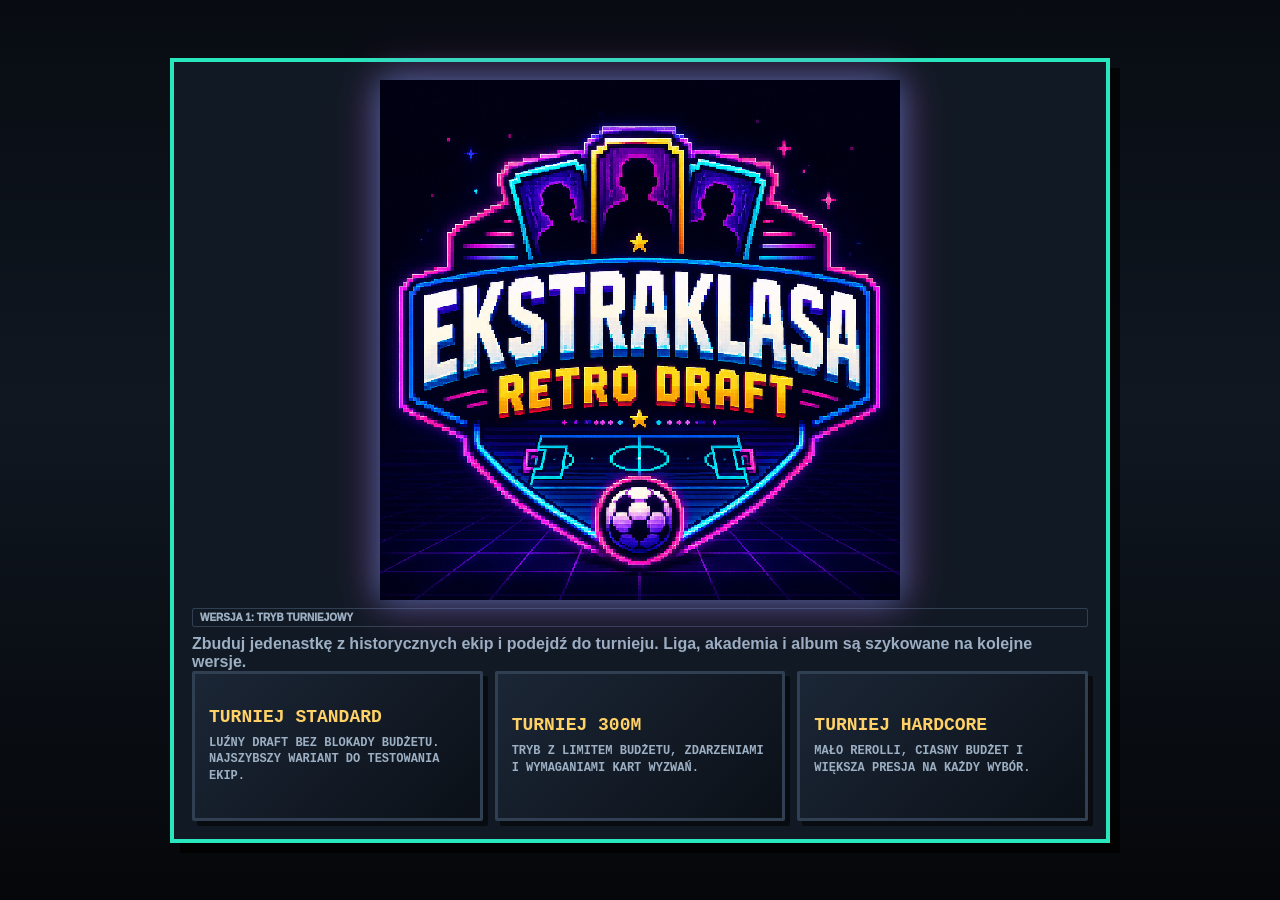
==== ekstraklasa-retro-draft-rozbudowany.html @ 3ed75ca8 "Add files via upload" ====
﻿<!doctype html><html lang="pl"><head><meta charset="utf-8"><meta name="viewport" content="width=device-width,initial-scale=1"><title>Ekstraklasa Retro Draft+</title><style>
:root{--bg:#0b1017;--p:#151d28;--p2:#101721;--l:#304052;--t:#f7fbff;--m:#9cafc3;--a:#28e7bd;--g:#ffd166;--r:#ff5570}*{box-sizing:border-box}body{margin:0;font-family:Segoe UI,Tahoma,sans-serif;background:radial-gradient(circle at 20% 0%,#28e7bd28,transparent 32%),linear-gradient(#121a26,#070a0f);color:var(--t)}.app{max-width:1440px;margin:auto;padding:18px;display:grid;gap:16px}header{display:flex;justify-content:space-between;align-items:end;gap:14px;flex-wrap:wrap;border-bottom:1px solid #fff2;padding-bottom:14px}h1{margin:0;font-size:clamp(30px,4vw,54px);text-transform:uppercase;line-height:.95}.sub{color:var(--m);font-weight:700;margin-top:8px}.actions{display:flex;gap:10px;flex-wrap:wrap}select,button{background:#111a24;color:var(--t);border:1px solid var(--l);border-radius:8px;padding:10px 12px;font-weight:900;cursor:pointer}button.primary{background:var(--a);color:#04110e;border-color:var(--a)}button.warn{background:var(--g);color:#1b1300;border-color:var(--g)}button.danger{background:var(--r);border-color:var(--r)}button.disabled{opacity:.4;cursor:not-allowed}.layout{display:grid;grid-template-columns:300px minmax(430px,1fr)330px;gap:16px}.panel{background:#151d28ee;border:1px solid #fff2;border-radius:8px;padding:14px;box-shadow:0 18px 38px #0006}.panel h2{margin:0 0 12px;font-size:16px;color:var(--a);text-transform:uppercase}.stats{display:grid;grid-template-columns:1fr 1fr;gap:10px;margin-bottom:12px}.box,.stat,.challenge,.rowbox{background:var(--p2);border:1px solid var(--l);border-radius:8px;padding:10px;margin-bottom:8px}.label{color:var(--m);font-size:11px;text-transform:uppercase;font-weight:900}.val{font-size:26px;font-weight:950;color:var(--a)}.gold{color:var(--g)}.red{color:var(--r)}.pitch{min-height:790px;background:linear-gradient(90deg,#fff1 1px,transparent 1px),repeating-linear-gradient(0deg,#176a36,#176a36 92px,#11552b 92px,#11552b 184px);background-size:80px 80px,auto;border:3px solid #fffd;border-radius:8px;position:relative;overflow:hidden;padding:18px 12px;display:flex;flex-direction:column;justify-content:space-evenly;box-shadow:inset 0 0 120px #0005}.pitch:before{content:"";position:absolute;left:-5%;top:50%;width:110%;height:2px;background:#fffb}.pitch:after{content:"";position:absolute;left:50%;top:50%;width:138px;height:138px;transform:translate(-50%,-50%);border:2px solid #fffb;border-radius:50%}.row{display:flex;justify-content:space-around;gap:8px;z-index:2}.card{width:108px;height:158px;border-radius:8px;border:2px dashed #ffffff59;background:#090d13d1;display:flex;flex-direction:column;align-items:center;justify-content:center;text-align:center;padding:8px;cursor:pointer;transition:.18s;position:relative}.card:hover{transform:translateY(-5px);border-color:var(--a)}.card.filled{border-style:solid}.bronze{background:linear-gradient(135deg,#8a5831,#c68a55,#6c4325)!important;color:#120a05}.silver{background:linear-gradient(135deg,#aeb7c2,#f7fafc,#7e8996)!important;color:#0a0d10}.goldbg{background:linear-gradient(135deg,#bb861d,#fff0a3,#a36b0f)!important;color:#130d00}.icon{background:linear-gradient(135deg,#c9ffff,#fff,#7ce7dc,#37b7ff)!important;color:#031111}.youth{background:linear-gradient(135deg,#103b35,#28e7bd,#c8fff2)!important;color:#031111}.ovr{font-size:28px;font-weight:950}.name{font-size:11px;font-weight:950;min-height:34px;display:flex;align-items:center;justify-content:center;text-transform:uppercase}.meta{font-size:10px;font-weight:800;opacity:.8}.avatar{width:46px;height:54px;position:relative;margin:2px auto 4px;image-rendering:pixelated}.avatar:before{content:"";position:absolute;left:14px;top:2px;width:18px;height:18px;background:#f0c59a;box-shadow:0 18px 0 #1d2c3a,0 26px 0 #1d2c3a,0 34px 0 #1d2c3a,-10px 22px 0 #1d2c3a,10px 22px 0 #1d2c3a,-16px 32px 0 #1d2c3a,16px 32px 0 #1d2c3a;border-radius:2px}.avatar:after{content:"";position:absolute;left:10px;top:0;width:26px;height:8px;background:#22170f;box-shadow:4px 10px 0 -2px #111,-4px 10px 0 -2px #111}.avatar.pom:before{box-shadow:0 18px 0 #1c6bff,0 26px 0 #1c6bff,0 34px 0 #1c6bff,-10px 22px 0 #1c6bff,10px 22px 0 #1c6bff,-16px 32px 0 #1c6bff,16px 32px 0 #1c6bff}.avatar.nap:before{box-shadow:0 18px 0 #d52b2b,0 26px 0 #d52b2b,0 34px 0 #d52b2b,-10px 22px 0 #d52b2b,10px 22px 0 #d52b2b,-16px 32px 0 #d52b2b,16px 32px 0 #d52b2b}.avatar.obr:before{box-shadow:0 18px 0 #f6c542,0 26px 0 #f6c542,0 34px 0 #f6c542,-10px 22px 0 #f6c542,10px 22px 0 #f6c542,-16px 32px 0 #f6c542,16px 32px 0 #f6c542}.avatar.br:before{box-shadow:0 18px 0 #21b36b,0 26px 0 #21b36b,0 34px 0 #21b36b,-10px 22px 0 #21b36b,10px 22px 0 #21b36b,-16px 32px 0 #21b36b,16px 32px 0 #21b36b}.avatar:before{background:var(--skin,#f0c59a);box-shadow:0 18px 0 var(--shirt,#1d2c3a),0 26px 0 var(--shirt,#1d2c3a),0 34px 0 var(--shirt,#1d2c3a),-10px 22px 0 var(--shirt,#1d2c3a),10px 22px 0 var(--shirt,#1d2c3a),-16px 32px 0 var(--shirt,#1d2c3a),16px 32px 0 var(--shirt,#1d2c3a)}.avatar:after{background:var(--hair,#22170f)}.avatar.beard:after{box-shadow:4px 10px 0 -2px #111,-4px 10px 0 -2px #111,0 18px 0 -3px var(--hair,#22170f)}.avatar.moustache:after{box-shadow:4px 10px 0 -2px #111,-4px 10px 0 -2px #111,0 15px 0 -4px var(--hair,#22170f)}.empty{font-size:19px;font-weight:950}.hint{color:#ffffff70;font-size:11px;font-weight:900}.challenge.ok{border-color:#28e7bdcc;background:#28e7bd16}.ct{font-weight:950;font-size:13px}.cd{color:var(--m);font-size:12px;margin-top:4px;line-height:1.35}.bar{height:6px;background:#263241;border-radius:99px;overflow:hidden;margin-top:7px}.bar span{display:block;height:100%;background:var(--a)}.career-actions{display:grid;grid-template-columns:1fr 1fr;gap:8px}.mini-list{display:grid;gap:8px}.event{border-color:#ffd16699;background:#2a220f}.album-grid{display:grid;grid-template-columns:repeat(auto-fill,minmax(150px,1fr));gap:10px;text-align:left}.album-card{border:1px solid var(--l);border-radius:8px;background:var(--p2);padding:10px}.album-card.locked{opacity:.45;filter:grayscale(1)}.album-card strong{display:block;font-size:12px;text-transform:uppercase}.bench{display:grid;grid-template-columns:repeat(5,1fr);gap:8px}.bench-card{min-height:96px;background:var(--p2);border:1px solid var(--l);border-radius:8px;padding:8px;text-align:center}.bench-card button{padding:6px 8px;margin-top:5px;font-size:11px}.event-alert{position:sticky;top:8px;z-index:5;border:2px solid var(--g);box-shadow:0 0 18px #ffd16644}.modal{display:none;position:fixed;inset:0;background:#05080ceb;z-index:100;align-items:center;justify-content:center;padding:18px}.modal-content{width:min(980px,100%);max-height:92vh;overflow:auto;background:#141b25;border:1px solid var(--a);border-radius:8px;padding:18px;text-align:center;box-shadow:0 24px 80px #0009}.choices{display:grid;grid-template-columns:repeat(5,minmax(130px,1fr));gap:12px;margin:16px 0}.choice{min-height:220px;border-radius:8px;border:2px solid var(--l);background:#202938;padding:10px;cursor:pointer;display:flex;flex-direction:column;justify-content:space-between}.choice:hover:not(.disabled){transform:translateY(-5px);border-color:var(--a)}.disabled{opacity:.38;cursor:not-allowed;filter:grayscale(1)}.tag{display:inline-flex;border:1px solid currentColor;border-radius:99px;padding:2px 5px;font-size:9px;font-weight:950;margin:2px}.cost{background:#000b;color:var(--g);border-radius:6px;padding:5px;font-size:12px;font-weight:950}.table-row{display:flex;justify-content:space-between;gap:8px;background:var(--p2);border:1px solid var(--l);border-radius:8px;padding:9px;margin-bottom:8px;font-size:12px}.pill{border:1px solid var(--l);border-radius:99px;padding:3px 7px;color:var(--m);font-size:10px;font-weight:950}.score{font-size:46px;font-weight:950;color:var(--g);margin:8px 0}@media(max-width:1100px){.layout{grid-template-columns:1fr}.choices{grid-template-columns:repeat(2,1fr)}}@media(max-width:620px){.app{padding:10px}.card{width:82px;height:134px;padding:5px}.ovr{font-size:22px}.name{font-size:9px}.pitch{min-height:640px;padding-inline:6px}.choices{grid-template-columns:1fr}}
.card-badges{display:grid;grid-template-columns:repeat(3,1fr);gap:3px;width:100%;margin:3px 0}.badge-tile{font-size:8px;font-weight:950;border:1px solid currentColor;background:#0006;border-radius:2px;padding:2px 1px;white-space:nowrap;overflow:hidden;text-overflow:ellipsis;color:#f7fbff;text-shadow:1px 1px 0 #000}.choice .card-badges{grid-template-columns:repeat(3,1fr);margin-top:6px}.bench-card .card-badges{margin:6px 0}.retro-note{font-family:"Courier New",monospace}.panel,.box,.stat,.challenge,.rowbox,.choice,.card,.bench-card,.album-card,.table-row,.modal-content{border-radius:2px;box-shadow:4px 4px 0 #0008}.panel{background:#151d28f2;border:2px solid #304052}.panel h2{background:#0b1017;border:1px solid var(--l);padding:6px 8px;color:var(--g);letter-spacing:0}.stat,.box,.challenge,.rowbox{background:linear-gradient(135deg,#101721 0 48%,#0b1017 48% 52%,#101721 52%);border-width:2px}select,button{border-radius:2px;box-shadow:3px 3px 0 #0008;text-transform:uppercase;font-family:"Courier New",monospace}.choice,.card,.bench-card{image-rendering:pixelated}.choice{border-width:3px;background:linear-gradient(180deg,#263449,#141c27)}.choice .name,.card .name{min-height:24px}.pitch{border-radius:2px;border-width:4px}.tag,.cost,.pill{border-radius:2px}.start-screen{position:fixed;inset:0;z-index:200;background:linear-gradient(180deg,#080c12,#101721 45%,#05070a);display:flex;align-items:center;justify-content:center;padding:18px}.start-window{width:min(940px,100%);border:4px solid var(--a);background:#111a24;box-shadow:10px 10px 0 #000b;padding:18px}.start-grid{display:grid;grid-template-columns:repeat(3,1fr);gap:12px}.mode-tile{min-height:150px;text-align:left;border:3px solid var(--l);background:linear-gradient(135deg,#1b2636,#0b1017);padding:14px;box-shadow:5px 5px 0 #0008}.mode-tile strong{display:block;color:var(--g);font-size:18px;margin-bottom:8px}.mode-tile:hover{border-color:var(--a);transform:translateY(-3px)}.game-hidden{display:none}.season-hud{display:grid;grid-template-columns:repeat(5,1fr);gap:10px}.window-grid{display:grid;grid-template-columns:300px minmax(430px,1fr)330px;gap:16px}.window-tabs{display:flex;gap:8px;flex-wrap:wrap}.window-tabs button{padding:8px 10px}.window-page{display:block}.dev-log{max-height:160px;overflow:auto}.season-ended{border-color:var(--g)!important;background:#2a220f!important}@media(max-width:1100px){.window-grid,.start-grid,.season-hud{grid-template-columns:1fr}.window-page{margin-bottom:12px}}.team-list{display:block!important;text-align:left}.draft-drawn{border:4px solid #d8ceb5;background:#f7f2e4;color:#151515;box-shadow:5px 5px 0 #c9bea0;margin:10px 0 14px;padding:18px}.draft-drawn .code{font-size:20px;font-weight:950;color:#555;margin-right:8px}.draft-drawn .team{font-size:34px;font-weight:950;color:#111}.draft-drawn .era{font-size:28px;font-weight:950;color:#e33b2f}.draft-actions{display:grid;grid-template-columns:1fr 1fr;gap:10px;margin:10px 0 16px}.player-list{border:3px solid #d8ceb5;background:#fff;color:#111;max-height:460px;overflow:auto}.player-row{display:grid;grid-template-columns:52px 1fr 64px 54px;align-items:center;gap:8px;padding:11px 14px;border-bottom:1px solid #d8ceb5;cursor:pointer}.player-row:hover{background:#fff0bd}.player-row .nr{color:#777;font-weight:950}.player-row .pn{font-weight:950;font-size:19px}.player-row .role{font-size:13px;color:#46555f}.player-row .po{font-size:27px;font-weight:950}.draft-meta{display:flex;gap:6px;flex-wrap:wrap;margin-top:6px}.draft-meta span{border:1px solid #998f77;padding:2px 5px;font-size:10px;font-weight:950}.player-row.disabled{opacity:.35;pointer-events:none}.modal-content.team-draft{background:#efe6d0;border-color:#d8ceb5}.statline{display:grid;grid-template-columns:repeat(6,1fr);gap:3px;margin-top:6px}.statline span{background:#0002;border:1px solid #998f77;padding:2px 3px;font-size:9px;font-weight:950;text-align:center}.card .statline,.bench-card .statline{grid-template-columns:repeat(3,1fr);width:100%}.card .statline span,.bench-card .statline span{font-size:7px;padding:1px}.price-chip{background:#111;color:#ffd166;border:1px solid #998f77;padding:3px 6px;font-weight:950}.bad-pos{color:#d33;font-weight:950;font-size:10px}.manager-bonus{border-color:var(--a)!important;background:#0b221d!important}.card-cost{background:#000b;color:#ffd166;border:1px solid #ffd16666;padding:2px 5px;font-size:9px;font-weight:950;margin:2px 0}.card{width:112px;height:150px;padding:8px 7px;justify-content:flex-start;gap:3px;overflow:hidden}.card.filled{border:2px solid #f7fbff99;background:#f5f0dc!important;color:#10151d;box-shadow:4px 4px 0 #0009, inset 0 0 0 3px #ffffff55}.card.filled.bronze{background:#b87945!important}.card.filled.silver{background:#dfe5eb!important}.card.filled.goldbg{background:#f2d46b!important}.card.filled.icon{background:#dff8f4!important}.card-top{width:100%;display:flex;align-items:center;justify-content:space-between;font-weight:950;line-height:1}.card-pos{background:#111a24;color:#f7fbff;border:1px solid #0006;padding:3px 5px;font-size:11px}.card-ovr{font-size:30px;color:#080b10;text-shadow:none}.card-name{width:100%;min-height:26px;display:flex;align-items:center;justify-content:center;font-size:12px;font-weight:950;text-transform:uppercase;line-height:1.05;word-break:break-word;color:#080b10}.card-sub{width:100%;font-size:9px;font-weight:950;color:#394352;background:#ffffff70;border:1px solid #0002;padding:2px 3px;white-space:nowrap;overflow:hidden;text-overflow:ellipsis}.card.filled .avatar{width:50px;height:50px;margin:1px auto 0;transform:scale(1.04)}.card-footer{margin-top:auto;width:100%;display:flex;justify-content:center}.card-footer span{background:#111a24;color:#ffd166;border:1px solid #0008;padding:3px 8px;font-size:11px;font-weight:950}.card.filled .statline,.card.filled .card-badges,.card.filled .card-cost{display:none}.bench-card .card-badges{display:grid}.bench-card .avatar{width:38px;height:42px}.empty{font-size:18px}.hint{font-size:10px}@media(max-width:620px){.card{width:86px;height:132px;padding:6px 5px}.card-ovr{font-size:24px}.card-name{font-size:10px;min-height:24px}.card-sub{font-size:8px}.card.filled .avatar{width:42px;height:42px}}
.card{width:118px;height:166px;padding:8px;justify-content:flex-start;gap:0;overflow:hidden;border-radius:11px;position:relative;font-family:Segoe UI,Tahoma,sans-serif;letter-spacing:0}.card:before{content:"";position:absolute;inset:8px;border:2px dashed #dbe4ec99;border-radius:8px;pointer-events:none}.card:not(.filled){background:linear-gradient(180deg,#13202d,#07101a)!important;border:2px solid #26384b;box-shadow:5px 7px 0 #020407, inset 0 0 22px #ffffff0b;color:#f8fbff}.card:not(.filled):after{content:"";position:absolute;left:26px;right:26px;bottom:12px;height:42px;border:3px solid #ffffff12;border-bottom:0;border-radius:70px 70px 0 0}.card:not(.filled) .empty{margin-top:28px;font-size:30px;font-weight:1000;color:#fff;text-shadow:0 3px 0 #0009}.card:not(.filled) .hint{font-size:15px;color:#ffffff75;font-weight:1000;margin-top:10px}.card.filled{border:0;background:#eef2f5!important;color:#070b10;box-shadow:5px 7px 0 #020407, inset 0 0 0 4px #ffffff, inset 0 0 0 8px #d5dbe1}.card.filled:before{inset:9px;border:2px solid #ffffffaa;border-radius:7px;box-shadow:inset 0 0 0 2px #cbd2d8}.card.filled.rare{background:#eef5ff!important;box-shadow:5px 7px 0 #020407, inset 0 0 0 4px #1d78ff, inset 0 0 0 8px #8ec2ff}.card.filled.special{background:#effaf1!important;box-shadow:5px 7px 0 #020407, inset 0 0 0 4px #2bbb63, inset 0 0 0 8px #98e3a9}.card-ribbon{position:absolute;top:0;left:50%;transform:translateX(-50%);min-width:70px;padding:3px 8px 4px;background:#8a8f95;color:#fff;font-size:10px;font-weight:1000;text-align:center;clip-path:polygon(10% 0,90% 0,100% 100%,0 100%);z-index:2}.card.filled.rare .card-ribbon{background:#145de0}.card.filled.special .card-ribbon{background:#208845}.card-ovr{margin-top:24px;font-size:33px;font-weight:1000;line-height:.9;color:#05080c;text-shadow:0 2px 0 #fff}.card-nameplate{margin-top:auto;width:100%;min-height:35px;background:linear-gradient(180deg,#f4f5f7,#d5d9de);border:2px solid #ffffffb5;box-shadow:inset 0 0 0 2px #c1c7ce;display:flex;align-items:center;justify-content:center;padding:3px 5px;z-index:2}.card.filled.rare .card-nameplate{background:linear-gradient(180deg,#07162b,#03101f);box-shadow:inset 0 0 0 2px #1670ff;color:#fff}.card.filled.special .card-nameplate{background:linear-gradient(180deg,#073a1d,#031f10);box-shadow:inset 0 0 0 2px #25b65f;color:#fff}.card-name{font-size:13px;font-weight:1000;line-height:1;text-transform:uppercase;text-align:center;word-break:break-word;letter-spacing:0}.card-sub,.card-pos,.card-footer,.card-badges,.card-cost,.card .statline{display:none!important}.card.filled .avatar{width:60px;height:63px;margin:10px auto 0;transform:scale(1.12);z-index:1}.card.filled .avatar:before{left:18px;top:4px;width:20px;height:20px;box-shadow:0 20px 0 var(--shirt,#1d2c3a),0 29px 0 var(--shirt,#1d2c3a),0 38px 0 var(--shirt,#1d2c3a),-11px 25px 0 var(--shirt,#1d2c3a),11px 25px 0 var(--shirt,#1d2c3a),-18px 37px 0 var(--shirt,#1d2c3a),18px 37px 0 var(--shirt,#1d2c3a)}.card.filled .avatar:after{left:14px;top:1px;width:28px;height:9px}.bench-card .card-badges{display:grid!important}.bench-card .avatar{width:38px;height:42px}.bronze,.silver,.goldbg,.icon,.youth{background:unset!important;color:unset}@media(max-width:620px){.card{width:92px;height:142px;padding:7px}.card:not(.filled) .empty{font-size:24px;margin-top:24px}.card:not(.filled) .hint{font-size:12px}.card-ovr{font-size:27px;margin-top:21px}.card.filled .avatar{width:48px;height:50px;margin-top:8px}.card-nameplate{min-height:30px}.card-name{font-size:10px}.card-ribbon{font-size:8px;min-width:58px}}

.card.filled{gap:2px}.card-ovr{margin-top:23px;font-size:31px}.card.filled .avatar{width:42px;height:45px;margin:7px auto 3px;transform:scale(.86);transform-origin:center top}.card.filled .avatar:before{left:12px;top:3px;width:16px;height:16px;box-shadow:0 16px 0 var(--shirt,#1d2c3a),0 23px 0 var(--shirt,#1d2c3a),0 30px 0 var(--shirt,#1d2c3a),-9px 20px 0 var(--shirt,#1d2c3a),9px 20px 0 var(--shirt,#1d2c3a),-14px 29px 0 var(--shirt,#1d2c3a),14px 29px 0 var(--shirt,#1d2c3a)}.card.filled .avatar:after{left:9px;top:0;width:22px;height:7px}.card-nameplate{min-height:34px;margin-top:2px}.card-name{font-size:12px;line-height:1.02}.card-ribbon{padding-top:2px;padding-bottom:3px}@media(max-width:620px){.card-ovr{font-size:25px;margin-top:20px}.card.filled .avatar{width:34px;height:37px;margin:5px auto 2px;transform:scale(.82)}.card.filled .avatar:before{left:10px;top:3px;width:14px;height:14px;box-shadow:0 14px 0 var(--shirt,#1d2c3a),0 20px 0 var(--shirt,#1d2c3a),0 26px 0 var(--shirt,#1d2c3a),-8px 18px 0 var(--shirt,#1d2c3a),8px 18px 0 var(--shirt,#1d2c3a),-12px 25px 0 var(--shirt,#1d2c3a),12px 25px 0 var(--shirt,#1d2c3a)}.card.filled .avatar:after{left:8px;width:18px;height:6px}.card-nameplate{min-height:29px}.card-name{font-size:10px}}

.brand-logo{display:block;image-rendering:pixelated;filter:drop-shadow(0 0 16px #22d7ff66) drop-shadow(0 0 22px #ff2bd666)}.start-logo{width:min(520px,92%);margin:0 auto 8px}.header-brand{display:flex;align-items:center;gap:14px}.header-logo{width:118px;max-height:86px;object-fit:contain;flex:0 0 auto}.start-window h1.logo-hidden,.header-brand h1.logo-hidden{position:absolute;width:1px;height:1px;overflow:hidden;clip:rect(0 0 0 0)}@media(max-width:720px){.header-brand{align-items:flex-start}.header-logo{width:86px}.start-logo{width:min(390px,96%)}}

.event-card{display:grid;grid-template-columns:42px 132px minmax(170px,1.1fr) minmax(220px,1.4fr) 128px 128px;gap:12px;align-items:start;text-align:left;background:#f8f8fb;color:#16181d;border:2px solid #e6e6ef;box-shadow:4px 4px 0 #0005;padding:12px;margin:6px 0}.event-card .ev-no{font-weight:900;color:#3b3d45}.event-card .ev-cat{display:inline-flex;width:max-content;max-width:130px;border-radius:999px;background:#ebe7ff;color:#4d399c;padding:4px 10px;font-size:11px;font-weight:900;white-space:nowrap}.event-card .ev-title{font-size:15px;font-weight:1000;line-height:1.15;text-transform:uppercase;color:#101217}.event-card .ev-desc{font-size:13px;line-height:1.35;color:#3f4148}.event-card .ev-plus{font-size:13px;font-weight:900;color:#08795c}.event-card .ev-minus{font-size:13px;font-weight:900;color:#a33a22}.modal-content .event-card{grid-template-columns:38px 124px 1fr;max-width:760px;margin:10px auto}.modal-content .event-card .ev-desc{grid-column:3}.modal-content .event-card .ev-plus{grid-column:3}.modal-content .event-card .ev-minus{grid-column:3}.event .event-card{margin:0}.event-alert .event-card{border-color:#ffd166}@media(max-width:900px){.event-card{grid-template-columns:38px 1fr;gap:8px}.event-card .ev-cat,.event-card .ev-title,.event-card .ev-desc,.event-card .ev-plus,.event-card .ev-minus{grid-column:2}.modal-content .event-card{grid-template-columns:38px 1fr}.modal-content .event-card .ev-desc,.modal-content .event-card .ev-plus,.modal-content .event-card .ev-minus{grid-column:2}}
.ev-joke{display:block;margin-top:7px;color:#6d4b00;font-weight:800;font-style:italic}.soon{opacity:.42;filter:grayscale(1);cursor:not-allowed!important}.soon-box{opacity:.62;filter:grayscale(.85);border-style:dashed!important}.release-note{border-color:var(--g)!important;background:#2a220f!important;color:#f7fbff}.v1-nav{padding:10px 14px}.challenge-rule{border-color:var(--g)!important;background:#2a220f!important;color:#fff}.manager-required{border:2px solid var(--g);box-shadow:0 0 0 2px #ffd16633,3px 3px 0 #0008}.manager-prompt{border-color:var(--g)!important;background:#2a220f!important;color:#fff}.top-tournament{width:100%;margin-bottom:10px;font-size:15px}.card.filled .card-nameplate{display:flex!important;position:relative;z-index:5;margin-top:0;min-height:38px;background:#07111d!important;color:#fff!important;border:2px solid #fff!important;box-shadow:0 2px 0 #000,inset 0 0 0 2px #1d78ff}.card.filled .card-name{display:flex!important;color:#fff!important;text-shadow:0 2px 0 #000;font-size:13px;line-height:1.02;max-width:100%;overflow:hidden}.card.filled .avatar{margin-bottom:0!important}.card.filled .card-ovr{margin-top:21px}</style></head><body><div id="startScreen" class="start-screen"><div class="start-window"><img class="brand-logo start-logo" src="ekstraklasa-retro-draft-logo.png" alt="Ekstraklasa Retro Draft"><div class="pill">WERSJA 1: TRYB TURNIEJOWY</div><h1 class="logo-hidden">Ekstraklasa Retro Draft</h1><div class="sub">Zbuduj jedenastkę z historycznych ekip i podejdź do turnieju. Liga, akademia i album są szykowane na kolejne wersje.</div><div class="start-grid"><button class="mode-tile" onclick="startGame('standard')"><strong>Turniej standard</strong><span class="cd">Luźny draft bez blokady budżetu. Najszybszy wariant do testowania ekip.</span></button><button class="mode-tile" onclick="startGame('budget')"><strong>Turniej 300M</strong><span class="cd">Tryb z limitem budżetu, zdarzeniami i wymaganiami kart wyzwań.</span></button><button class="mode-tile" onclick="startGame('hardcore')"><strong>Turniej hardcore</strong><span class="cd">Mało rerolli, ciasny budżet i większa presja na każdy wybór.</span></button></div></div></div><div id="gameApp" class="app game-hidden"><header><div class="header-brand"><img class="brand-logo header-logo" src="ekstraklasa-retro-draft-logo.png" alt="Ekstraklasa Retro Draft"><div><h1 class="logo-hidden">Ekstraklasa Retro Draft</h1><div class="sub">Historyczne ekipy, reprezentacje, średni ligowcy, losowe wyzwania i turniej od fazy grupowej.</div></div></div><div class="actions"><select id="mode" onchange="newRun()"><option value="standard">Tryb standardowy</option><option value="budget">Tryb budżetowy 300M</option><option value="hardcore">Tryb hardcore 230M</option></select><select id="formation" onchange="changeFormation()"><option>4-3-3</option><option>4-4-2</option><option>3-5-2</option><option>4-2-3-1</option><option>5-3-2</option></select><select id="manager" class="manager-required" onchange="managerChanged()"><option value="neutral">WYBIERZ TRENERA - OBOWIĄZKOWE</option><option value="gorski">Kazimierz Górski</option><option value="smuda">Franciszek Smuda</option><option value="kasperczak">Henryk Kasperczak</option><option value="nawalka">Adam Nawałka</option><option value="probierz">Michał Probierz</option></select><button class="primary" onclick="newGame()">Nowa gra</button></div></header><div class="panel v1-nav"><div class="window-tabs"><button onclick="showWindow('draft')">Draft</button><button onclick="showWindow('career')">Turniej</button><button class="soon" onclick="soon('Album kolekcjonera')">Album - wkrótce</button><button onclick="showStart()">Menu</button></div></div><main class="layout window-grid"><aside class="panel window-page" data-window="draft"><button id="sim" class="warn disabled top-tournament" onclick="startTournament()">Zagraj turniej</button><h2>Skład</h2><div class="stats"><div class="stat"><div class="label">Średnia OVR</div><div id="teamOvr" class="val">0</div></div><div class="stat"><div class="label">Zgranie</div><div id="teamChem" class="val">0</div></div><div class="stat"><div class="label">Budżet</div><div id="budget" class="val gold">300M</div></div><div class="stat"><div class="label">Rerolle</div><div id="rerolls" class="val">3</div></div></div><button id="leagueBtn" class="primary soon" onclick="soon('Liga legend ESA')">Liga legend ESA - wkrótce</button><div id="managerBonusBox" class="box manager-bonus"></div><button id="managerEventBtn" class="warn" onclick="drawManagerEvent()">Zdarzenie trenera</button><div style="height:12px"></div><h2>Losowe wyzwania - zrealizuj 2 z 3</h2><div id="challengeBox"></div></aside><section class="window-page" data-window="draft"><div id="pitch" class="pitch"></div></section><aside class="panel window-page" data-window="career"><h2>Turniej</h2><div id="tourBox" class="box">Skompletuj jedenastkę. Turniej: 3 mecze grupowe, półfinał i finał.</div><div style="height:14px"></div><h2>Akademia i juniorzy</h2><div class="box soon-box"><div class="ct">Dostępne wkrótce</div><div class="cd">Rozwój juniorów, trening graczy i kariera 10 sezonów wrócą po publikacji pierwszej wersji turniejowej.</div></div><div class="stats soon-box"><div class="stat"><div class="label">Punkty kariery</div><div id="careerXp" class="val">0</div></div><div class="stat"><div class="label">Akademia</div><div id="academyLvl" class="val gold">1</div></div></div><div class="career-actions"><button class="soon" onclick="soon('Rozwój akademii')">Rozwiń akademię - wkrótce</button><button class="soon" onclick="soon('Skauting juniorów')">Skautuj juniora - wkrótce</button><button class="soon" onclick="soon('Trening gracza')">Trening - wkrótce</button></div><div id="youthBox" class="mini-list"></div><div style="height:14px"></div><h2>Zdarzenie losowe</h2><div id="eventBox" class="box event">Przed turniejem możesz wylosować jedno zdarzenie. Czasem pomaga, czasem boli.</div><button class="danger disabled" id="eventBtn" onclick="drawEvent()" disabled>Zdarzenie automatyczne</button><div style="height:14px"></div><button class="primary soon" onclick="soon('Album kolekcjonera')">Album kolekcjonera - wkrótce</button><div style="height:14px"></div><h2>Pomysły na rozwój</h2><div class="box">Tryb kariery: sezony, sponsorzy, reputacja klubu i kontrakty juniorów.</div><div class="box">Więcej zdarzeń: kontuzje, premie, afery organizacyjne, derby, presja mediów.</div><div class="box">Karty specjalne: Kapitan, Derby Hero, Joker z ławki, Młody Talent, Król Strzelców.</div><div class="box">Album z nagrodami za komplety klubowe, dekady i reprezentacje.</div></aside></main></div><div id="draftModal" class="modal"><div class="modal-content"><h2 id="draftTitle">Wybierz zawodnika</h2><div id="choices" class="choices"></div><button id="rerollBtn" class="danger" onclick="rerollChoices()">Wymień pulę</button> <button onclick="closeDraft()">Zamknij</button></div></div><div id="albumModal" class="modal"><div class="modal-content"><h2>Album kolekcjonera</h2><div id="albumStats" class="cd"></div><div id="albumGrid" class="album-grid"></div><button onclick="closeAlbum()">Zamknij</button></div></div><div id="eventModal" class="modal"><div class="modal-content" style="max-width:620px;border-color:var(--g)"><div id="eventType" class="pill">ZDARZENIE</div><h2 id="eventName">Zdarzenie losowe</h2><p id="eventDesc" class="cd"></p><button class="warn" onclick="closeEventModal()">OK</button></div></div><div id="matchModal" class="modal"><div class="modal-content" style="max-width:560px;border-color:var(--g)"><div id="stage" class="pill">Faza grupowa</div><h2 id="opp">Przeciwnik</h2><div id="score" class="score">0 : 0</div><div id="scorers" class="cd"></div><p id="details" class="cd"></p><button id="nextBtn" class="warn" onclick="nextTournamentStage()">Następny mecz</button><button id="endBtn" onclick="closeMatchModal()">Zamknij</button></div></div><script>
const players=[['Kazimierz Deyna','POM',92,'Legia Warszawa','Lata 70.',['ikona','orzel-gorskiego','legia']],['Włodzimierz Lubański','NAP',91,'Górnik Zabrze','Lata 70.',['ikona','orzel-gorskiego','gornik']],['Zbigniew Boniek','POM',90,'Widzew Łódź','Lata 80.',['ikona','widzew','reprezentant']],['Grzegorz Lato','NAP',89,'Stal Mielec','Lata 70.',['ikona','orzel-gorskiego']],['Ernest Pohl','NAP',89,'Górnik Zabrze','Lata 60.',['ikona','gornik']],['Jan Tomaszewski','BR',86,'ŁKS Łódź','Lata 70.',['orzel-gorskiego','reprezentant']],['Józef Młynarczyk','BR',85,'Widzew Łódź','Lata 80.',['widzew','reprezentant']],['Artur Boruc','BR',84,'Legia Warszawa','Lata 00.',['legia','reprezentant']],['Łukasz Fabiański','BR',82,'Legia Warszawa','Lata 00.',['legia','reprezentant']],['Maciej Szczęsny','BR',81,'Legia Warszawa','Lata 90.',['legia']],['Dušan Kuciak','BR',80,'Legia Warszawa','Lata 10.',['legia']],['Radosław Majdan','BR',77,'Pogoń Szczecin','Lata 00.',['solidny']],['Arkadiusz Malarz','BR',75,'Legia Warszawa','Lata 10.',['solidny','legia']],['Mariusz Pawełek','BR',73,'Wisła Kraków','Lata 00.',['solidny','wisla']],['František Plach','BR',74,'Piast Gliwice','Lata 20.',['solidny']],['Jerzy Gorgoń','OBR',85,'Górnik Zabrze','Lata 70.',['orzel-gorskiego','gornik']],['Władysław Żmuda','OBR',85,'Śląsk Wrocław','Lata 70.',['orzel-gorskiego','reprezentant']],['Kamil Glik','OBR',84,'Piast Gliwice','Lata 10.',['orzel-nawalki','reprezentant']],['Tomasz Łapiński','OBR',82,'Widzew Łódź','Lata 90.',['widzew']],['Jacek Bąk','OBR',81,'Lech Poznań','Lata 90.',['lech','reprezentant']],['Arkadiusz Głowacki','OBR',81,'Wisła Kraków','Lata 00.',['wisla','reprezentant']],['Manuel Arboleda','OBR',80,'Lech Poznań','Lata 00.',['lech','zagraniczny']],['Marcin Baszczyński','OBR',79,'Wisła Kraków','Lata 00.',['wisla','solidny']],['Michał Pazdan','OBR',79,'Legia Warszawa','Lata 10.',['orzel-nawalki','legia']],['Artur Jędrzejczyk','OBR',78,'Legia Warszawa','Lata 10.',['orzel-nawalki','legia']],['Tomasz Hajto','OBR',78,'Górnik Zabrze','Lata 90.',['gornik','reprezentant']],['Tomasz Kędziora','OBR',76,'Lech Poznań','Lata 10.',['lech','solidny']],['Piotr Celeban','OBR',75,'Śląsk Wrocław','Lata 10.',['solidny']],['Jakub Rzeźniczak','OBR',74,'Legia Warszawa','Lata 10.',['solidny','legia']],['Bartosz Salamon','OBR',75,'Lech Poznań','Lata 20.',['lech','reprezentant']],['Vadis Odjidja-Ofoe','POM',84,'Legia Warszawa','Lata 10.',['legia','zagraniczny']],['Andrzej Buncol','POM',83,'Legia Warszawa','Lata 80.',['legia','reprezentant']],['Jakub Błaszczykowski','POM',83,'Wisła Kraków','Lata 00.',['wisla','orzel-nawalki','reprezentant']],['Marek Citko','POM',82,'Widzew Łódź','Lata 90.',['widzew','reprezentant']],['Leszek Pisz','POM',82,'Legia Warszawa','Lata 90.',['legia']],['Miroslav Radović','POM',82,'Legia Warszawa','Lata 10.',['legia','zagraniczny']],['Kalu Uche','POM',81,'Wisła Kraków','Lata 00.',['wisla','zagraniczny']],['Ivi López','POM',81,'Raków Częstochowa','Lata 20.',['rakow','zagraniczny']],['Josué','POM',80,'Legia Warszawa','Lata 20.',['legia','zagraniczny']],['Kamil Grosicki','POM',80,'Pogoń Szczecin','Lata 20.',['orzel-nawalki','reprezentant']],['Mirosław Szymkowiak','POM',80,'Wisła Kraków','Lata 00.',['wisla','reprezentant']],['Sebastian Mila','POM',78,'Śląsk Wrocław','Lata 10.',['solidny','reprezentant']],['Rafał Murawski','POM',77,'Lech Poznań','Lata 10.',['lech','solidny']],['Łukasz Trałka','POM',74,'Lech Poznań','Lata 10.',['lech','solidny']],['Ariel Borysiuk','POM',71,'Legia Warszawa','Lata 10.',['legia','solidny']],['Patryk Dziczek','POM',70,'Piast Gliwice','Lata 20.',['solidny']],['Bartosz Slisz','POM',74,'Legia Warszawa','Lata 20.',['legia','solidny']],['Damian Dąbrowski','POM',72,'Pogoń Szczecin','Lata 20.',['solidny']],['Robert Lewandowski','NAP',86,'Lech Poznań','Lata 10.',['orzel-nawalki','lech','reprezentant']],['Andrzej Szarmach','NAP',86,'Górnik Zabrze','Lata 70.',['orzel-gorskiego','gornik']],['Maciej Żurawski','NAP',85,'Wisła Kraków','Lata 00.',['wisla','reprezentant']],['Włodzimierz Smolarek','NAP',85,'Widzew Łódź','Lata 80.',['widzew','reprezentant']],['Tomasz Frankowski','NAP',84,'Wisła Kraków','Lata 00.',['wisla','reprezentant']],['Nemanja Nikolić','NAP',82,'Legia Warszawa','Lata 10.',['legia','zagraniczny']],['Lukas Podolski','NAP',81,'Górnik Zabrze','Lata 20.',['gornik','zagraniczny']],['Roman Kosecki','NAP',81,'Legia Warszawa','Lata 90.',['legia','reprezentant']],['Artjoms Rudņevs','NAP',81,'Lech Poznań','Lata 10.',['lech','zagraniczny']],['Daniel Ljuboja','NAP',80,'Legia Warszawa','Lata 10.',['legia','zagraniczny']],['Mikael Ishak','NAP',79,'Lech Poznań','Lata 20.',['lech','zagraniczny']],['Paweł Brożek','NAP',79,'Wisła Kraków','Lata 10.',['wisla','solidny']],['Flavio Paixao','NAP',78,'Lechia Gdańsk','Lata 10.',['solidny','zagraniczny']],['Igor Angulo','NAP',78,'Górnik Zabrze','Lata 10.',['solidny','gornik']],['Marcin Robak','NAP',77,'Lech Poznań','Lata 10.',['lech','solidny']],['Piotr Reiss','NAP',77,'Lech Poznań','Lata 00.',['lech','solidny']],['Takesure Chinyama','NAP',76,'Legia Warszawa','Lata 00.',['legia','solidny']],['Bartosz Śpiączka','NAP',70,'Górnik Łęczna','Lata 20.',['solidny']]].map(x=>({name:x[0],pos:x[1],ovr:x[2],club:x[3],decade:x[4],tags:x[5]}));
const managerPool=[['neutral','Trener neutralny'],['gorski','Kazimierz Górski'],['smuda','Franciszek Smuda'],['kasperczak','Henryk Kasperczak'],['nawalka','Adam Nawałka'],['probierz','Michał Probierz'],['urban','Jan Urban'],['skorza','Maciej Skorża'],['czerczesow','Stanisław Czerczesow'],['papszun','Marek Papszun'],['moskal','Kazimierz Moskal'],['lenczyk','Orest Lenczyk'],['michniewicz','Czesław Michniewicz'],['beenhakker','Leo Beenhakker']];const teamDraftPools=[
{kind:'club',code:'WIS',team:'Wisła Kraków',era:'ESA 2002/03',players:[['#1','Adam Piekutowski','GK',76],['#4','Marcin Baszczyński','RB',79],['#6','Arkadiusz Głowacki','CB',81],['#15','Mariusz Jop','CB',76],['#3','Grzegorz Pater','LB',74],['#8','Mauro Cantoro','CM',79],['#7','Mirosław Szymkowiak','CM',80],['#10','Kamil Kosowski','LM',80],['#20','Kalu Uche','AM',81],['#9','Maciej Żurawski','ST',85],['#21','Tomasz Frankowski','ST',84]]},
{kind:'club',code:'LEG',team:'Legia Warszawa',era:'ESA 1995/96',players:[['#1','Maciej Szczęsny','GK',81],['#2','Marek Jóźwiak','CB',78],['#4','Jacek Zieliński','CB',80],['#3','Grzegorz Lewandowski','LB',76],['#6','Tomasz Łapiński','CB',82],['#7','Leszek Pisz','CM',82],['#8','Ryszard Staniek','CM',77],['#10','Jerzy Podbrożny','ST',79],['#11','Cezary Kucharski','ST',78],['#14','Roman Kosecki','ST',81],['#17','Tomasz Sokołowski','RM',76]]},
{kind:'club',code:'WID',team:'Widzew Łódź',era:'ESA 1996/97',players:[['#1','Andrzej Woźniak','GK',80],['#2','Tomasz Łapiński','CB',82],['#4','Paweł Wojtala','CB',78],['#3','Dariusz Gęsior','CM',78],['#6','Radosław Michalski','CM',79],['#8','Rafał Siadaczka','RM',76],['#10','Marek Citko','AM',82],['#11','Sławomir Majak','LM',77],['#9','Dariusz Dziekanowski','ST',76],['#18','Andrzej Michalczuk','ST',77],['#19','Mirosław Szymkowiak','CM',78]]},
{kind:'club',code:'GOR',team:'Górnik Zabrze',era:'Lata 70.',players:[['#1','Hubert Kostka','GK',83],['#2','Henryk Latocha','RB',78],['#4','Jerzy Gorgoń','CB',85],['#5','Stanisław Oślizło','CB',84],['#3','Waldemar Matysik','LB',78],['#6','Zygfryd Szołtysik','CM',82],['#8','Erwin Wilczek','CM',80],['#10','Jan Banaś','AM',82],['#7','Włodzimierz Lubański','ST',91],['#9','Andrzej Szarmach','ST',86],['#11','Roman Lentner','LM',81]]},
{kind:'club',code:'LPO',team:'Lech Poznań',era:'ESA 2010/11',players:[['#1','Krzysztof Kotorowski','GK',75],['#2','Grzegorz Wojtkowiak','RB',76],['#4','Manuel Arboleda','CB',80],['#5','Bartosz Bosacki','CB',78],['#3','Luis Henriquez','LB',75],['#6','Dimitrije Injac','DM',76],['#8','Rafał Murawski','CM',77],['#10','Semir Stilić','AM',80],['#7','Sławomir Peszko','RM',78],['#9','Artjoms Rudņevs','ST',81],['#11','Jakub Wilk','LM',74]]},
{kind:'club',code:'RAK',team:'Raków Częstochowa',era:'ESA 2022/23',players:[['#1','Vladan Kovačević','GK',80],['#4','Stratos Svarnas','CB',78],['#24','Zoran Arsenić','CB',79],['#25','Bogdan Racovițan','CB',76],['#7','Fran Tudor','RM',78],['#66','Giannis Papanikolaou','DM',77],['#8','Ben Lederman','CM',75],['#11','Ivi López','AM',81],['#27','Bartosz Nowak','AM',77],['#9','Vladislavs Gutkovskis','ST',76],['#30','Marcin Cebula','LM',75]]},
{kind:'nt',code:'PL',team:'Polska',era:'Mundial 1974',players:[['#1','Jan Tomaszewski','GK',86],['#2','Antoni Szymanowski','RB',83],['#4','Jerzy Gorgoń','CB',85],['#5','Władysław Żmuda','CB',85],['#3','Adam Musiał','LB',81],['#6','Henryk Kasperczak','CM',84],['#10','Kazimierz Deyna','AM',92],['#8','Zygmunt Maszczyk','CM',81],['#16','Grzegorz Lato','ST',89],['#17','Andrzej Szarmach','ST',86],['#11','Robert Gadocha','LM',84]]},
{kind:'nt',code:'PL',team:'Polska',era:'Mundial 1982',players:[['#1','Józef Młynarczyk','GK',85],['#2','Marek Dziuba','RB',80],['#5','Paweł Janas','CB',81],['#4','Władysław Żmuda','CB',84],['#3','Stefan Majewski','LB',80],['#6','Waldemar Matysik','DM',80],['#8','Andrzej Buncol','CM',83],['#10','Zbigniew Boniek','AM',90],['#11','Włodzimierz Smolarek','ST',85],['#16','Grzegorz Lato','ST',84],['#14','Janusz Kupcewicz','CM',82]]},
{kind:'nt',code:'PL',team:'Polska',era:'Mundial 2002',players:[['#1','Jerzy Dudek','GK',85],['#2','Tomasz Hajto','CB',78],['#5','Tomasz Wałdoch','CB',80],['#4','Jacek Zieliński','CB',77],['#3','Michał Żewłakow','LB',77],['#6','Piotr Świerczewski','CM',78],['#8','Radosław Kałużny','DM',77],['#10','Jacek Krzynówek','LM',80],['#11','Kamil Kosowski','RM',78],['#9','Emmanuel Olisadebe','ST',81],['#21','Maciej Żurawski','ST',82]]},
{kind:'nt',code:'PL',team:'Polska',era:'Euro 2012',players:[['#12','Przemysław Tytoń','GK',79],['#20','Łukasz Piszczek','RB',83],['#13','Marcin Wasilewski','CB',78],['#15','Damien Perquis','CB',77],['#2','Sebastian Boenisch','LB',76],['#7','Eugen Polanski','DM',77],['#11','Rafał Murawski','CM',77],['#16','Jakub Błaszczykowski','RM',83],['#10','Ludovic Obraniak','AM',79],['#9','Robert Lewandowski','ST',85],['#19','Maciej Rybus','LM',77]]},
{kind:'nt',code:'PL',team:'Polska',era:'Euro 2016',players:[['#22','Łukasz Fabiański','GK',82],['#20','Łukasz Piszczek','RB',84],['#15','Kamil Glik','CB',84],['#2','Michał Pazdan','CB',79],['#3','Artur Jędrzejczyk','LB',78],['#10','Grzegorz Krychowiak','DM',84],['#5','Krzysztof Mączyński','CM',77],['#16','Jakub Błaszczykowski','RM',83],['#11','Kamil Grosicki','LM',80],['#7','Arkadiusz Milik','ST',82],['#9','Robert Lewandowski','ST',88]]},
{kind:'nt',code:'PL',team:'Polska',era:'Mundial 2018',players:[['#1','Wojciech Szczęsny','GK',84],['#20','Łukasz Piszczek','RB',83],['#15','Kamil Glik','CB',84],['#2','Michał Pazdan','CB',78],['#3','Artur Jędrzejczyk','LB',78],['#10','Grzegorz Krychowiak','DM',82],['#19','Piotr Zieliński','CM',83],['#16','Jakub Błaszczykowski','RM',81],['#11','Kamil Grosicki','LM',80],['#7','Arkadiusz Milik','ST',82],['#9','Robert Lewandowski','ST',89]]},
{kind:'nt',code:'PL',team:'Polska',era:'Mundial 2022',players:[['#1','Wojciech Szczęsny','GK',86],['#2','Matty Cash','RB',80],['#15','Kamil Glik','CB',81],['#14','Jakub Kiwior','CB',78],['#18','Bartosz Bereszyński','LB',78],['#10','Grzegorz Krychowiak','DM',80],['#6','Krystian Bielik','CM',76],['#20','Piotr Zieliński','AM',84],['#19','Sebastian Szymański','AM',79],['#9','Robert Lewandowski','ST',89],['#7','Arkadiusz Milik','ST',80]]}
].map(t=>({...t,players:t.players.map(p=>({nr:p[0],name:p[1],role:p[2],pos:rolePos(p[2]),ovr:p[3],cost:getCost(p[3]),stats:makeStats(rolePos(p[2]),p[3]),club:t.kind==='nt'?'Reprezentacja Polski':t.team,decade:t.era,tags:[t.kind==='nt'?'reprezentant':'solidny',t.kind==='nt'?'turniej':'club-pack',clubTag(t.team),(['Euro 2016','Mundial 2018'].includes(t.era)?'orzel-nawalki':'')].filter(Boolean)}))}));const challenges=[['Orzeł Nawałki','Minimum jeden piłkarz z tagiem Orzeł Nawałki.','tag','orzel-nawalki',1],['Orzeł Górskiego','Minimum jeden piłkarz z kadry lat 70.','tag','orzel-gorskiego',1],['Biała Gwiazda','Minimum trzech piłkarzy Wisły Kraków.','club','Wisła Kraków',3],['Wojskowa kolonia','Minimum trzech piłkarzy Legii Warszawa.','club','Legia Warszawa',3],['Kolejorz','Minimum trzech piłkarzy Lecha Poznań.','club','Lech Poznań',3],['Śląska szkoła','Minimum dwóch piłkarzy Górnika Zabrze.','club','Górnik Zabrze',2],['Widzewski charakter','Minimum dwóch piłkarzy Widzewa Łódź.','club','Widzew Łódź',2],['Bez ikon','Żadnego piłkarza z OVR 88+.','maxOvr','',87],['Moneyball','Minimum czterech graczy z OVR 74 lub mniej.','lowOvr','',4],['Złoty środek','Minimum pięciu graczy z OVR 75-81.','rangeOvr','',5],['Weterani dekady','Minimum czterech piłkarzy z jednej dekady.','sameDecade','',4],['Lata 70.','Minimum trzech piłkarzy z lat 70.','decade','Lata 70.',3],['Lata 00.','Minimum trzech piłkarzy z lat 00.','decade','Lata 00.',3],['Nowa fala','Minimum trzech piłkarzy z lat 20.','decade','Lata 20.',3],['Mur obronny','Średnia OVR obrońców minimum 78.','posAvg','OBR',78],['Bramkarz fundament','Bramkarz minimum 80 OVR.','posAvg','BR',80],['Silnik w środku','Średnia OVR pomocników minimum 79.','posAvg','POM',79],['Atak z historią','Średnia OVR napastników minimum 80.','posAvg','NAP',80],['Polski rdzeń','Minimum siedmiu reprezentantów.','tag','reprezentant',7],['Import jakości','Minimum dwie zagraniczne gwiazdy.','tag','zagraniczny',2],['Solidni ligowcy','Minimum czterech solidnych ligowców.','tag','solidny',4],['Chemia ponad gwiazdy','Zgranie minimum 80.','chem','',80],['Galaktyczna średnia','Średnia OVR minimum 82.','teamOvr','',82],['Tanio i groźnie','Wydaj maksymalnie 220M.','spentMax','',220],['Do ostatniej złotówki','Zostaw mniej niż 25M budżetu.','budgetBelow','',25],['Ekstraklasa mix','Minimum sześć różnych klubów.','uniqueClubs','',6],['Klubowa paczka','Minimum czterech z jednego klubu.','sameClub','',4],['Bezpieczna jedenastka','Nikt poniżej 72 OVR.','minOvr','',72],['Gwiazda w każdej linii','BR, OBR, POM i NAP mają po graczu 80+.','allLinesStar','',80],['Old school','Minimum pięciu zawodników z lat 90. lub starszych.','oldSchool','',5],['Jeden wychowanek','W składzie musi być minimum jeden junior z akademii.','juniorInSquad','',1],['Akademia gra','Minimum dwóch juniorów z akademii w jedenastce.','juniorInSquad','',2],['Ryzyko talentu','W składzie musi być niespełniony talent albo ryzykowny geniusz z akademii.','riskyYouth','',1],['Bez zagranicznych gwiazd','Pełna jedenastka bez tagu zagraniczny.','noForeign','',1],['Próba chaosu','Wylosuj zdarzenie losowe i mimo tego skompletuj skład.','eventUsed','',1],['Brązowa robota','Minimum trzech zawodników z OVR 74 lub mniej.','lowOvr','',3],['Bezpieczny budżet','Zostaw minimum 40M budżetu.','budgetAbove','',40],['Dwie epoki','W składzie minimum dwie dekady z przynajmniej trzema graczami.','twoDecades','',2],['Klub bez dominacji','Żaden klub nie może mieć więcej niż trzech piłkarzy.','noClubOver','',3],['Młodość i doświadczenie','Minimum jeden junior i minimum trzech graczy z lat 90. lub starszych.','youthOldMix','',1],['Skład ligowców','Minimum sześciu graczy z OVR 81 lub niższym.','maxOvrCount','',6],['Twardy reset','Użyj maksymalnie jednego rerolla.','rerollLimit','',1],['Szatnia Probierza','Minimum trzech graczy z OVR 76 lub niższym.','lowOvr76','',3],['Bezpieczna gwiazda','Dokładnie jeden piłkarz z OVR 86 lub wyższym.','exactStars','',1],['Ekipa po przejściach','Minimum dwa zdarzenia kariery: junior w składzie i losowe zdarzenie aktywne.','careerChaos','',1]].map(x=>({title:x[0],desc:x[1],type:x[2],key:x[3],target:x[4]}));
const opponents=[['Wisła Kraków 02/03','Ekstraklasa',82,86,'Żurawski, Kosowski, Szymkowiak'],['Legia Warszawa 95/96','Ekstraklasa',82,84,'Pisz, Szczęsny, Zieliński'],['Widzew Łódź 96/97','Ekstraklasa',83,86,'Citko, Łapiński, Michalczuk'],['Górnik Zabrze 87/88','Ekstraklasa',82,83,'Pałasz, Matysik, Komornicki'],['Lech Poznań 10/11','Ekstraklasa',79,80,'Rudņevs, Arboleda, Stilić'],['Raków Częstochowa 22/23','Ekstraklasa',80,86,'Ivi, Tudor, Nowak'],['Piast Gliwice 18/19','Ekstraklasa',77,85,'Plach, Dziczek, Valencia'],['Śląsk Wrocław 11/12','Ekstraklasa',77,83,'Mila, Celeban, Kaźmierczak'],['Legia Warszawa 16/17','Ekstraklasa',81,82,'Radović, Odjidja-Ofoe, Nikolić'],['Polska 1974','Reprezentacja',86,88,'Deyna, Lato, Szarmach'],['Polska 1982','Reprezentacja',84,85,'Boniek, Młynarczyk, Smolarek'],['Polska 2016','Reprezentacja',84,84,'Lewandowski, Błaszczykowski, Glik'],['Czechy 1996','Reprezentacja',84,83,'Nedvěd, Poborský, Berger'],['Dania 1992','Reprezentacja',83,86,'Schmeichel, Laudrup, Jensen'],['Grecja 2004','Reprezentacja',82,88,'Charisteas, Zagorakis, Nikopolidis'],['Chorwacja 1998','Reprezentacja',85,84,'Šuker, Boban, Prosinečki'],['Ruch Chorzów 74/75','Ekstraklasa',81,84,'Maszczyk, Wyrobek, Benigier'],['Polonia Warszawa 99/00','Ekstraklasa',80,83,'Olisadebe, Kiełbowicz, Bąk'],['Zagłębie Lubin 06/07','Ekstraklasa',79,82,'Chałbiński, Iwański, Piszczek'],['Jagiellonia Białystok 23/24','Ekstraklasa',80,85,'Imaz, Nene, Pululu'],['Pogoń Szczecin 00/01','Ekstraklasa',78,81,'Dźwigała, Moskalewicz, Majdan'],['GKS Katowice 93/94','Ekstraklasa',80,82,'Wolny, Kubisztal, Świerczewski'],['Lechia Gdańsk 18/19','Ekstraklasa',78,82,'Paixao, Haraslin, Augustyn'],['Cracovia 19/20','Ekstraklasa',77,82,'Pelle, Hanca, Lopes']].map(x=>({name:x[0],type:x[1],ovr:x[2],chem:x[3],stars:x[4]}));
const youthPool=[['Dawid Janczyk','NAP','Legia Warszawa',76,88,'Niespelniony talent'],['Patryk Malecki','POM','Wisla Krakow',75,84,'Iskra z trybun'],['Bartosz Kapustka','POM','Cracovia',76,86,'Odbudowywany talent'],['Ariel Borysiuk','POM','Legia Warszawa',72,82,'Wczesny debiutant'],['Dominik Furman','POM','Legia Warszawa',74,83,'Rozgrywajacy z potencjalem'],['Karol Linetty','POM','Lech Poznan',77,86,'Wychowanek na eksport'],['Kacper Kozlowski','POM','Pogon Szczecin',76,88,'Nowoczesny pomocnik'],['Jakub Kaminski','POM','Lech Poznan',77,87,'Skrzydlowy z akademii'],['Filip Marchwinski','POM','Lech Poznan',74,84,'Zloty rocznik'],['Mateusz Bogusz','POM','Ruch Chorzow',73,84,'Techniczny projekt'],['Oskar Pietuszewski','POM','Jagiellonia Bialystok',74,90,'Obecny diament'],['Antoni Kozubal','POM','Lech Poznan',75,86,'Obecny lider srodka'],['Jan Ziolkowski','OBR','Legia Warszawa',74,86,'Obecny stoper przyszlosci'],['Karol Borys','POM','Slask Wroclaw',72,86,'Kreatywny talent'],['Wiktor Bogacz','NAP','Miedz Legnica',72,84,'Napastnik do rozwoju'],['Mateusz Kowalczyk','POM','LKS Lodz',71,83,'Silny pomocnik'],['Mariusz Stepinski','NAP','Widzew Lodz',74,84,'Klasyczna dziewiatka'],['Daniel Dziwniel','OBR','Ruch Chorzow',70,82,'Boczny obronca z hype']];
const randomEvents=[{"title":"POLSKA MYSL SZKOLENIOWA","desc":"Biegi z opona w zaspach. Wytrzymalosc rosnie, zdrowie cierpi.","kind":"chem","value":5},{"title":"DIETETYK Z GMINNEJ SPOLDZIELNI","desc":"Kielbasa z cebula zamiast makaronu. Szatnia szczesliwa, tempo spada.","kind":"chem","value":10},{"title":"LOKALNA INTEGRACJA W REMIZIE","desc":"Kapitan zabral mlodych na krotkie piwo. Morale rosnie, energia spada.","kind":"chemReroll","value":6,"reroll":-1},{"title":"HISZPAN POMYLIL KRAJ","desc":"Nowy nabytek placze na Podlasiu w styczniu. Social media rosna, zgranie spada.","kind":"chem","value":-5},{"title":"SIATKONOGA O 5:30","desc":"Poranny turniej na betonie. Technika niby rosnie, nogi sa ciezkie.","kind":"ovrChem","value":1,"chem":-4},{"title":"STALY FRAGMENT ROZBIL PLAZME","desc":"Genialny wariant skonczyl sie rachunkiem z hotelu.","kind":"budgetChem","value":1,"chem":4},{"title":"TURCJA: HOTEL W REMONCIE","desc":"Antalya, remont i kozy na boisku. Odpornosc rosnie, morale spada.","kind":"chem","value":-6},{"title":"TURNIEJ W FIFE WYMYKA SIE SPOD KONTROLI","desc":"Mlody bramkarz ogrywa weterana. Szatnia zyje, dyscyplina spada.","kind":"careerChem","value":1,"chem":4},{"title":"JACUZZI WYGRYWA Z LODEM","desc":"Szatnia buntuje sie przeciw beczkom z lodem.","kind":"chem","value":6},{"title":"AUTOKAR W PLOMIENIACH POD PIOTRKOWEM","desc":"Sprzet splonal, selfie wiraluje.","kind":"budgetChem","value":15,"chem":3},{"title":"DISCO POLO O 3:42","desc":"Koszulka klubowa pod estrada. Integracja jest, kondycji nie ma.","kind":"chemReroll","value":5,"reroll":-1},{"title":"QUINOA ZE SMALCZYKIEM","desc":"Kucharz przeczytal o NBA i przesadzil.","kind":"chem","value":-5},{"title":"PS5 W TORBIE REHABILITACYJNEJ","desc":"Fizjo przez dwa dni slyszal menu konsoli.","kind":"careerChem","value":1,"chem":3},{"title":"MURAWA Z ORLIKA W NOCY","desc":"Prezes oszczedza na stadionie. Budzet lekko rosnie, technika placze.","kind":"budgetChem","value":-5,"chem":-6},{"title":"TRANSFER Z KOMPILACJI NA YOUTUBE","desc":"Napastnik z Brazylii ladnie zonglowal na filmie.","kind":"budgetChem","value":20,"chem":5},{"title":"WROZBITA MACEK USTALA SKLAD","desc":"Prezes nie wierzy w xG, wierzy w Marsa.","kind":"reroll","value":1},{"title":"PREMIA W WEGLU KAMIENNYM","desc":"Zagraniczni gracze pytaja, gdzie to zatankowac.","kind":"chem","value":-7},{"title":"ZWOLNIENIE PRZEZ TWITTERA","desc":"Taksowkarz wiedzial pierwszy. Szatnia traci grunt.","kind":"chem","value":-10},{"title":"SPONSOR CHARON","desc":"Zaklad pogrzebowy na koszulkach. Kasa jest, prestiz cierpi.","kind":"budgetChem","value":-10,"chem":-4},{"title":"AUTOKAR SPRZEDANY POD LICENCJE","desc":"Wyjazdy PKP druga klasa.","kind":"budgetChem","value":-8,"chem":-5},{"title":"KIELBASA WYBORCZA NA STADIONIE","desc":"Hot-dogi dla wszystkich. Kibice syci, budzet chudszy.","kind":"budgetChem","value":3,"chem":4},{"title":"PRAD ODCIETY W PRALNI","desc":"Stroje zbiegly sie w praniu.","kind":"chem","value":-6},{"title":"KALENDARZ Z ZONA PREZESA","desc":"Marketing lokalny osiagnal stan dziwny.","kind":"budgetChem","value":-2,"chem":-4},{"title":"DYREKTOR Z LINKEDIN","desc":"MBA pyta, czy Ekstraklasa ma play-off.","kind":"chem","value":-8},{"title":"BONY DO ZABKI ZAMIAST PREMII","desc":"Premia 50 PLN. Szatnia milczy bardzo glosno.","kind":"budgetChem","value":-2,"chem":-8},{"title":"ZAKAZ SOCIAL MEDIOW I TIKTOK PREZESA","desc":"Prezes tanczy do Zenka po wlasnym zakazie.","kind":"chemReroll","value":-4,"reroll":1},{"title":"PUDLO DO PUSTEJ Z METRA","desc":"Sznurowadla bohaterem kolejki.","kind":"chem","value":-5},{"title":"KRETOWISKO RATUJE MECZ","desc":"Pilka podbita na murawie leci nad poprzeczka.","kind":"reroll","value":1},{"title":"VAR OBLANY HARNASIEM","desc":"Monitor nie przezyl analizy. Gramy dalej.","kind":"chem","value":-3},{"title":"PIES Z ASYSTA","desc":"Pies wbija na murawe i robi ostatnie podanie.","kind":"careerChem","value":1,"chem":4},{"title":"PANIE TUREK, KONCZ PAN TO","desc":"Sniezyca, czerwone czapki i futbol kontaktowy.","kind":"chem","value":-6},{"title":"ZGASLO SWIATLO W 89 MINUCIE","desc":"Przegrywacie wysoko, jupitery nagle gasna.","kind":"budgetChem","value":5,"chem":2},{"title":"KIBIC W BIELIZNIE ROBI PRZEWROT","desc":"Trybuny zyja, delegat juz pisze raport.","kind":"budgetChem","value":2,"chem":4},{"title":"SAMOBOJ PRZEWROTKA DEKADY","desc":"Stoper pakuje okienko wlasnemu bramkarzowi.","kind":"chem","value":-7},{"title":"KEBAB Z OSTRYM SOSEM","desc":"Rozgrywajacy znika do tunelu w 30 minucie.","kind":"chem","value":-5},{"title":"BIDON W SEDZIEGO TECHNICZNEGO","desc":"Trener broni druzyny az za mocno.","kind":"budgetChem","value":1,"chem":5},{"title":"GUAL MODE","desc":"Zawodnik siada, wstaje i jedzie z pilka. Fair-play drzy.","kind":"careerChem","value":1,"chem":-3},{"title":"PODOLSKI NIE WYTRZYMUJE","desc":"Gwiazda publicznie cisnie zarzad.","kind":"chem","value":-8},{"title":"PUSZCZA W CUDZYM DOMU","desc":"Underdog czuje sie lepiej na obcym stadionie.","kind":"chem","value":5},{"title":"EXPOSITO KONTRA CALY KLUB","desc":"Jeden napastnik strzela wiecej niz reszta druzyny rywala.","kind":"ovrBoost","value":1},{"title":"ATAK NA BRAMKARZA RYWALA","desc":"Komisja ligi odpala tryb surowy.","kind":"budgetChem","value":5,"chem":-5},{"title":"RUNJAIC TANCZY PO GOLU","desc":"Gif idzie w lige. Morale rosnie.","kind":"chem","value":7},{"title":"AUTOKAR ZABLOKOWANY PRZEZ KIBICOW","desc":"Wyjazd trwa dluzej niz mecz.","kind":"chemReroll","value":-4,"reroll":-1},{"title":"TURECKIE NEGOCJACJE","desc":"Trzysta dla klubu, sto dla prezesa. Transfer przepada.","kind":"budgetChem","value":4,"chem":-3},{"title":"MECZ ODWOLANY PRZEZ USTAWE","desc":"Sad czeka, druzyna odpoczywa.","kind":"careerChem","value":1,"chem":-3},{"title":"PODOLSKI WLASCICIEL NA URLOPIE","desc":"Prestiz rosnie, operacyjnie cisza.","kind":"chem","value":3},{"title":"SEDZIA W KAPTURZE","desc":"Ulewa i futbol improwizowany.","kind":"chem","value":-3},{"title":"HERB Z PAINTA CORKI PREZESA","desc":"Konkurs byl otwarty, komisja rodzinna.","kind":"chem","value":-6},{"title":"FIZJO W INNYM KLUBIE","desc":"Cztery dni leczenia sola i zimna herbata.","kind":"injury","value":1},{"title":"GOL ODWOLANY PO 4:23","desc":"Spalony o 1.2 centymetra. Rytm ataku znika.","kind":"chem","value":-5},{"title":"KOGUTY NA MURAWIE","desc":"Policja nie ma procedury na trzy koguty.","kind":"chemReroll","value":4,"reroll":-1}];const managerEvents={"neutral":[{"title":"ASYSTENT Z EXCELEM","desc":"Neutralny sztab liczy wszystko bez krzyku.","kind":"chem","value":3,"source":"Trener neutralny"},{"title":"KONFERENCJA BEZ CYTATU","desc":"Media nie maja paliwa, szatnia ma spokoj.","kind":"careerOnly","value":1,"source":"Trener neutralny"},{"title":"TAKTYKA NA REMIS","desc":"Bezpiecznie az boli.","kind":"chemReroll","value":-2,"reroll":1,"source":"Trener neutralny"}],"gorski":[{"title":"SPOKOJNIE, TO TYLKO MECZ","desc":"Jedno zdanie i panika znika.","kind":"chem","value":6,"source":"Kazimierz Gorski"},{"title":"ORLY NA TABLICY","desc":"Stara odprawa trafia do mlodych.","kind":"careerOnly","value":2,"source":"Kazimierz Gorski"},{"title":"LEGENDA W SZATNI","desc":"Rywal patrzy na lawke i mieknie.","kind":"ovrBoost","value":1,"source":"Kazimierz Gorski"}],"smuda":[{"title":"SIATKONOGA WRACA","desc":"Trening wyglada jak viral, ale dziala.","kind":"chem","value":5,"source":"Franciszek Smuda"},{"title":"BIEGAMY PANOWIE","desc":"Intensywnosc rosnie, rerolle spadaja.","kind":"ovrReroll","value":1,"reroll":-1,"source":"Franciszek Smuda"},{"title":"KONFERENCJA PO SWOJEMU","desc":"Media maja show, klub placi PR.","kind":"budgetChem","value":5,"chem":3,"source":"Franciszek Smuda"}],"kasperczak":[{"title":"AFRYKANSKI NOTES","desc":"Kontakt sprzed lat daje raport skauta.","kind":"scout","value":1,"source":"Henryk Kasperczak"},{"title":"WISLACKI SPOKOJ","desc":"Rytm jak przy Reymonta.","kind":"chem","value":6,"source":"Henryk Kasperczak"},{"title":"KASETA VHS TRANSFEROWA","desc":"Transfer brzmi romantycznie i kosztownie.","kind":"budgetReroll","value":8,"reroll":1,"source":"Henryk Kasperczak"}],"nawalka":[{"title":"LAPTOP Z EURO 2016","desc":"Analiza dluga, ale skuteczna.","kind":"chem","value":6,"source":"Adam Nawalka"},{"title":"ZAMKNIETY TRENING","desc":"Media narzekaja, druzyna rosnie.","kind":"ovrBoost","value":1,"source":"Adam Nawalka"},{"title":"ORLY MUSZA KLIKNAC","desc":"Kadrowy schemat dodaje pewnosci.","kind":"careerOnly","value":2,"source":"Adam Nawalka"}],"probierz":[{"title":"BIALA KOSZULA PRESJI","desc":"Konferencja robi robote.","kind":"careerOnly","value":2,"source":"Michal Probierz"},{"title":"ODWAZNA ROTACJA","desc":"Junior trafia do raportu.","kind":"scout","value":1,"source":"Michal Probierz"},{"title":"ODPRAWA Z PAZUREM","desc":"Nikt nie spi, ale sztab sie meczy.","kind":"chemReroll","value":4,"reroll":-1,"source":"Michal Probierz"}],"urban":[{"title":"HISZPANSKA GIERKA","desc":"Szybciej po ziemi, mniej chaosu.","kind":"chem","value":4,"source":"Jan Urban"},{"title":"TECHNIKA PONAD CHAOS","desc":"Pomocnicy lapia rytm.","kind":"ovrBoost","value":1,"source":"Jan Urban"},{"title":"ZA LADNIE POD POLEM KARNYM","desc":"Kibice chca strzalow.","kind":"chemReroll","value":-3,"reroll":1,"source":"Jan Urban"}],"skorza":[{"title":"PLAN NA PUCHARY","desc":"Trzy tablice i spokoj.","kind":"chem","value":5,"source":"Maciej Skorza"},{"title":"STRUKTURA PRZEDE WSZYSTKIM","desc":"Druzyna mniej panikuje.","kind":"reroll","value":1,"source":"Maciej Skorza"},{"title":"ANALIZA DO POLNOCY","desc":"Kawa i dane kosztuja.","kind":"budgetOvr","value":4,"ovr":1,"source":"Maciej Skorza"}],"czerczesow":[{"title":"TWARDA REKA","desc":"Nikt sie nie spoznia.","kind":"chemReroll","value":7,"reroll":-1,"source":"Stanislaw Czerczesow"},{"title":"CISZA W AUTOKARZE","desc":"Atmosfera gestnieje, koncentracja rosnie.","kind":"ovrBoost","value":1,"source":"Stanislaw Czerczesow"},{"title":"KARA ZA DOSRODKOWANIA","desc":"Dodatkowy trening boli.","kind":"careerChem","value":2,"chem":-4,"source":"Stanislaw Czerczesow"}],"papszun":[{"title":"MIKROCYKL JAK DOKTORAT","desc":"Nawet aut z lewej ma rozdzial.","kind":"chem","value":6,"source":"Marek Papszun"},{"title":"STALY FRAGMENT PREMIUM","desc":"Rywal wie, a i tak nie kryje.","kind":"ovrBoost","value":1,"source":"Marek Papszun"},{"title":"GPS-Y SIE GRZEJA","desc":"Technologia kosztuje, ale pomaga.","kind":"budgetReroll","value":6,"reroll":1,"source":"Marek Papszun"}],"moskal":[{"title":"WISLA W SERCU","desc":"Reymonta skleja szatnie.","kind":"chem","value":5,"source":"Kazimierz Moskal"},{"title":"TRENING TECHNICZNY","desc":"Pilka chodzi szybciej.","kind":"careerOnly","value":1,"source":"Kazimierz Moskal"},{"title":"DERBOWA ISKRA","desc":"Emocje rosna, spokoj maleje.","kind":"ovrChem","value":1,"chem":-3,"source":"Kazimierz Moskal"}],"lenczyk":[{"title":"STARA SZKOLA PUNKTUJE","desc":"Blok ustawiony, nikt nie dyskutuje.","kind":"chem","value":6,"source":"Orest Lenczyk"},{"title":"MINIMALIZM TAKTYCZNY","desc":"Malo fajerwerkow, duzo konkretu.","kind":"reroll","value":1,"source":"Orest Lenczyk"},{"title":"GORZKA ODPRAWA","desc":"Ego zostaje na korytarzu.","kind":"ovrChem","value":1,"chem":-3,"source":"Orest Lenczyk"}],"michniewicz":[{"title":"711 POLACZEN DO ANALITYKA","desc":"Plan jest az za dokladny.","kind":"reroll","value":1,"source":"Czeslaw Michniewicz"},{"title":"AUTOBUS Z KALKULATOREM","desc":"Defensywa sie cieszy.","kind":"chem","value":5,"source":"Czeslaw Michniewicz"},{"title":"KONFERENCJA KONTROLOWANA","desc":"Temat ucieka z boiska.","kind":"careerChem","value":2,"chem":-4,"source":"Czeslaw Michniewicz"}],"beenhakker":[{"title":"HOLENDERSKI PORZADEK","desc":"Europejski rytm w szatni.","kind":"chem","value":5,"source":"Leo Beenhakker"},{"title":"BIG FOOTBALL","desc":"Zawodnicy czuja wieksza scene.","kind":"ovrBoost","value":1,"source":"Leo Beenhakker"},{"title":"SZTAB MIEDZYNARODOWY","desc":"Profesjonalizacja kosztuje.","kind":"budgetReroll","value":7,"reroll":1,"source":"Leo Beenhakker"}]};let squad={},slot=null,finalOvr=0,finalChem=0,maxBudget=300,currentBudget=300,rerolls=3,activeChallenges=[],stageIdx=0,schedule=[],points=0,gf=0,ga=0,career=loadCareer(),bench=[],youthProspects=[],activeEvent=null,eventUsed=false,eventBudgetPenalty=0,chemEventBonus=0,tournamentAwarded=false,tournamentLocked=false,usedRerolls=0,managerEventUsed=false,leagueState=null,seasonFinished=false,currentView="draft",draftDraw=null;const STAGES=['Grupa 1/3','Grupa 2/3','Grupa 3/3','Półfinał','Wielki finał'];newRun();showStart();
function soon(feature){alert(feature+' będzie dostępne wkrótce. W pierwszej publicznej wersji dostępne są turnieje.')}function newGame(){newRun();if(window.gameApp&&!gameApp.classList.contains('game-hidden'))setTimeout(()=>drawEvent(true),150)}function showStart(){if(window.startScreen)startScreen.style.display='flex';if(window.gameApp)gameApp.classList.add('game-hidden')}
function startGame(m){mode.value=m;career.season=career.season&&career.season<=10?career.season:1;saveCareer();newRun();if(window.startScreen)startScreen.style.display='none';if(window.gameApp)gameApp.classList.remove('game-hidden');showWindow('draft');setTimeout(()=>drawEvent(true),250)}
function showWindow(name){currentView=name;document.querySelectorAll('[data-window]').forEach(el=>{el.style.display=(name==='all'||el.dataset.window===name)?'block':'none'});}
function renderSeasonHud(){if(window.seasonNo)seasonNo.innerText=(career.season||1)+'/10';if(window.reputation)reputation.innerText=career.reputation||0;if(window.trophies)trophies.innerText=career.trophies||0;if(window.devInfo)devInfo.innerText=(career.history||[]).length}function newRun(){seasonFinished=false;tournamentLocked=false;maxBudget=mode.value==='hardcore'?230:300;rerolls=mode.value==='hardcore'?1:3;bench=[];activeEvent=null;eventUsed=false;managerEventUsed=false;eventBudgetPenalty=0;chemEventBonus=0;tournamentAwarded=false;usedRerolls=0;currentBudget=maxBudget;squad={};activeChallenges=shuffle([...challenges]).slice(0,3);schedule=[];points=gf=ga=0;rerollsEl().innerText=rerolls;eventBtn.disabled=true;eventBtn.classList.add('disabled');eventBox.classList.remove('event-alert');if(window.managerEventBtn){managerEventBtn.disabled=false;managerEventBtn.classList.remove('disabled')}eventBox.innerHTML='Pierwsze zdarzenie odpali się automatycznie. Drugie możesz odpalić po wyborze trenera.';if(window.sim)sim.innerText='Zagraj turniej';refreshYouth();changeFormation(false);renderChallenges();renderTournamentIdle();renderCareer();renderBench();showWindow(currentView)}
function changeFormation(reset=true){if(reset)squad={};pitch.innerHTML='';let p=formation.value.split('-').map(Number),def=p[0],mid=p.length===4?p[1]+p[2]:p[1],att=p[p.length-1];pitch.append(row('NAP',att,'N'));pitch.append(row('POM',mid,'P'));pitch.append(row('OBR',def,'O'));pitch.append(row('BR',1,'B'));updateStats()}
function row(pos,count,prefix){let r=document.createElement('div');r.className='row';for(let i=1;i<=count;i++){let id='slot-'+prefix+i,c=document.createElement('div');c.className='card';c.id=id;c.onclick=()=>openDraft(pos,id);c.innerHTML=emptySlot(pos);r.append(c)}return r}
function openDraft(pos,id){if(squad[id])return alert('Ten slot jest już zablokowany. Podmiana jest możliwa tylko po karcie kontuzji, gdy miejsce zostanie zwolnione.');slot=id;draftDraw=drawTeamPool();draftTitle.innerText='Wylosowana ekipa: wybierz do slotu '+pos;generateChoices(pos);rerollBtn.style.display='none';draftModal.querySelector('.modal-content').classList.add('team-draft');draftModal.style.display='flex'}function closeDraft(){draftModal.style.display='none'}
function generateChoices(pos){let used=Object.values(squad).map(p=>p.name),paid=mode.value!=='standard';choices.className='choices team-list';let rows=draftDraw.players.map((p,i)=>{let cost=getCost(p.ovr),ok=!used.includes(p.name)&&(!paid||currentBudget>=cost),hint=p.pos===pos?'':'<div class="bad-pos">Trafi na slot: '+p.pos+'</div>';return '<div class="player-row '+(ok?'':'disabled')+'" '+(ok?'onclick="pickPlayer(draftDraw.players['+i+'],'+cost+')"':'')+'><span class="nr">'+p.nr+'</span><span><span class="pn">'+displayName(p)+'</span><span class="draft-meta"><span>'+p.club+'</span><span>'+p.decade+'</span><span class="price-chip">'+cost+'M</span></span>'+statsLine(p)+hint+'</span><span class="role">'+p.role+' / '+p.pos+'</span><span class="po">'+p.ovr+'</span></div>'}).join('');choices.innerHTML='<div class="draft-drawn"><span class="code">'+draftDraw.code+'</span><span class="team">'+draftDraw.team+'</span><div class="era">'+draftDraw.era+'</div></div><div class="draft-actions"><button onclick="rerollTeam()">Inna ekipa</button><button onclick="rerollCup()">Inny turniej</button></div><div class="label">Wybierz kogokolwiek z jedenastki. Piłkarz automatycznie trafi na swoją prawdziwą pozycję.</div><div class="player-list">'+rows+'</div>'}function rerollChoices(){rerollTeam()}
function rerollTeam(){if(rerolls<=0)return;rerolls--;usedRerolls++;rerollsEl().innerText=rerolls;draftDraw=drawTeamPool('club');generateChoices(slot.includes('-N')?'NAP':slot.includes('-P')?'POM':slot.includes('-O')?'OBR':'BR')}
function rerollCup(){if(rerolls<=0)return;rerolls--;usedRerolls++;rerollsEl().innerText=rerolls;draftDraw=drawTeamPool('nt');generateChoices(slot.includes('-N')?'NAP':slot.includes('-P')?'POM':slot.includes('-O')?'OBR':'BR')}
function pickPlayer(p,cost){let target=findEmptySlot(p.pos);if(!target)return alert('Brak wolnego slotu dla pozycji '+p.pos+'. Podmiana jest zablokowana, chyba że kontuzja zwolni miejsce.');slot=target;squad[slot]={...p,cost,stats:p.stats||makeStats(p.pos,p.ovr)};collectPlayer(p);paintSlot(slot,squad[slot]);closeDraft();updateStats()}function updateStats(){let ps=Object.values(squad),paid=mode.value!=='standard',spent=ps.reduce((s,p)=>s+(p.cost||getCost(p.ovr)||0),0),okChallenges=completedChallenges();currentBudget=maxBudget-eventBudgetPenalty-spent;let baseOvr=ps.length?Math.round(ps.reduce((s,p)=>s+p.ovr,0)/ps.length):0;finalOvr=Math.min(99,baseOvr+managerBonus().ovr);finalChem=calcChem(ps);teamOvr.innerText=finalOvr;teamChem.innerText=finalChem;budget.innerText=currentBudget+'M';budget.className=currentBudget<35?'val red':'val gold';let ready=ps.length===11&&okChallenges>=2&&(!paid||currentBudget>=0)&&!tournamentLocked;sim.classList.toggle('disabled',!ready);if(tournamentLocked)sim.innerText='Turniej rozegrany';if(window.leagueBtn)leagueBtn.classList.add('soon');if(window.managerBonusBox){let b=managerBonus();managerBonusBox.innerHTML=manager.value==='neutral'?'<div class="ct">Trener obowiązkowy</div><div class="cd">Wybierz trenera przed turniejem. Po wyborze odpali się zdarzenie menedżera.</div>':'<div class="ct">Premia menedżera: '+b.name+'</div><div class="cd">'+b.desc+'</div>'}renderChallenges()}function calcChem(ps){let chem=ps.length*2,clubs=countBy(ps,'club'),decs=countBy(ps,'decade');Object.values(clubs).forEach(n=>{if(n>1)chem+=n*4});Object.values(decs).forEach(n=>{if(n>1)chem+=n*3});let m=manager.value;if(m==='gorski')chem+=countTag(ps,'orzel-gorskiego')*3;if(m==='nawalka')chem+=countTag(ps,'orzel-nawalki')*3;if(m==='kasperczak')chem+=ps.filter(p=>p.club==='Wisła Kraków').length*2;if(m==='smuda')chem+=ps.filter(p=>p.club==='Widzew Łódź'||p.club==='Lech Poznań').length*2;if(m==='probierz')chem+=ps.filter(p=>p.ovr<=76).length*2;chem+=managerBonus().chem;return Math.min(100,Math.round(chem+chemEventBonus))}function renderChallenges(){let done=completedChallenges();challengeBox.innerHTML='<div class="cd">Postęp: '+done+' / 3. Do turnieju wymagane są 2 zaliczone wyzwania.</div>';activeChallenges.forEach(ch=>{let r=evalChallenge(ch),d=document.createElement('div');d.className='challenge '+(r.ok?'ok':'');d.innerHTML='<div class="ct">'+ch.title+'</div><div class="cd">'+ch.desc+'</div><div class="bar"><span style="width:'+Math.min(100,r.pct)+'%"></span></div><div class="cd">'+r.label+'</div>';challengeBox.append(d)})}
function evalChallenge(ch){let ps=Object.values(squad),v=0,t=ch.target;if(ch.type==='tag')v=countTag(ps,ch.key);if(ch.type==='club')v=ps.filter(p=>p.club===ch.key).length;if(ch.type==='decade')v=ps.filter(p=>p.decade===ch.key).length;if(ch.type==='lowOvr')v=ps.filter(p=>p.ovr<=74).length;if(ch.type==='rangeOvr')v=ps.filter(p=>p.ovr>=75&&p.ovr<=81).length;if(ch.type==='maxOvrCount')v=ps.filter(p=>p.ovr<=81).length;if(ch.type==='lowOvr76')v=ps.filter(p=>p.ovr<=76).length;if(ch.type==='sameDecade')v=Math.max(0,...Object.values(countBy(ps,'decade')));if(ch.type==='sameClub')v=Math.max(0,...Object.values(countBy(ps,'club')));if(ch.type==='uniqueClubs')v=Object.keys(countBy(ps,'club')).length;if(ch.type==='posAvg')v=avg(ps.filter(p=>p.pos===ch.key).map(p=>p.ovr));if(ch.type==='chem')v=finalChem;if(ch.type==='teamOvr')v=finalOvr;if(ch.type==='spentMax')v=ps.length===11&&(maxBudget-currentBudget)<=ch.target?ch.target:0;if(ch.type==='budgetBelow')v=ps.length===11&&currentBudget<ch.target?ch.target:0;if(ch.type==='maxOvr')v=ps.length===11&&ps.every(p=>p.ovr<=ch.target)?ch.target:0;if(ch.type==='minOvr')v=ps.length===11&&ps.every(p=>p.ovr>=ch.target)?ch.target:0;if(ch.type==='allLinesStar'){v=['BR','OBR','POM','NAP'].filter(pos=>ps.some(p=>p.pos===pos&&p.ovr>=80)).length;t=4}if(ch.type==='oldSchool')v=ps.filter(p=>['Lata 60.','Lata 70.','Lata 80.','Lata 90.'].includes(p.decade)).length;if(ch.type==='juniorInSquad')v=countTag(ps,'junior');if(ch.type==='riskyYouth')v=ps.filter(p=>p.club==='Akademia draftu'&&(p.ovr>=76||p.tags.includes('talent'))).length;if(ch.type==='noForeign')v=ps.length===11&&countTag(ps,'zagraniczny')===0?1:0;if(ch.type==='eventUsed')v=ps.length===11&&eventUsed?1:0;if(ch.type==='budgetAbove')v=ps.length===11&&currentBudget>=ch.target?ch.target:0;if(ch.type==='twoDecades')v=Object.values(countBy(ps,'decade')).filter(n=>n>=3).length;if(ch.type==='noClubOver')v=ps.length===11&&Object.values(countBy(ps,'club')).every(n=>n<=ch.target)?ch.target:0;if(ch.type==='youthOldMix')v=countTag(ps,'junior')>=1&&ps.filter(p=>['Lata 60.','Lata 70.','Lata 80.','Lata 90.'].includes(p.decade)).length>=3?1:0;if(ch.type==='rerollLimit')v=ps.length===11&&usedRerolls<=1?1:0;if(ch.type==='exactStars')v=ps.length===11&&ps.filter(p=>p.ovr>=86).length===1?1:0;if(ch.type==='careerChaos')v=ps.length===11&&eventUsed&&countTag(ps,'junior')>=1?1:0;return{ok:v>=t,pct:t?(v/t)*100:0,label:Math.round(v)+' / '+t}}
function startTournament(){if(tournamentLocked)return alert('Ta drużyna wykorzystała już podejście do turnieju. Kliknij "Zagraj od nowa", żeby zbudować nowy skład.');if(manager.value==='neutral')return alert('Najpierw wybierz trenera. To obowiązkowy krok przed turniejem.');if(!canPlay())return alert('Do gry potrzebujesz pełnej jedenastki i minimum 2/3 zaliczonych wyzwań.');tournamentLocked=true;tournamentAwarded=false;if(window.sim){sim.classList.add('disabled');sim.innerText='Turniej rozegrany'}schedule=shuffle([...opponents]).slice(0,5);stageIdx=0;points=gf=ga=0;renderTournament();playTournamentMatch()}
function playTournamentMatch(){let o=schedule[stageIdx],my=finalOvr+finalChem*.14+activeChallenges.filter(ch=>evalChallenge(ch).ok).length*1.2+1,op=o.ovr+o.chem*.13+.5,diff=(my+rnd(-6,7))-(op+rnd(-6,7)),mg,og;if(diff>12){mg=ri(2,4);og=ri(0,2)}else if(diff>6){mg=ri(1,3);og=ri(0,2)}else if(diff>-2){mg=ri(0,2);og=ri(0,3)}else if(diff>-9){mg=ri(0,2);og=ri(1,3)}else{mg=ri(0,1);og=ri(2,5)}let note='';if(stageIdx>=3&&mg===og){Math.random()>.5?mg++:og++;note=' po karnych'}let won=mg>og,drew=mg===og;if(stageIdx<3){points+=won?3:drew?1:0;gf+=mg;ga+=og}stage.innerText=STAGES[stageIdx];opp.innerText=o.name+' ('+o.type+', OVR '+o.ovr+')';score.innerText=mg+' : '+og;scorers.innerText=drawScorers(mg,note).join(', ')||'Bez bramki po naszej stronie.';let detail='Gwiazdy rywala: '+o.stars+'. ';if(stageIdx<2)detail+=won?'Wygrana w grupie. Gramy dalej.':drew?'Remis w grupie. Każdy punkt ważny.':'Porażka w grupie, ale turniej trwa.';if(stageIdx===2)detail+=points>=4||won?' Awans do półfinału.':' Za mało punktów. Koniec turnieju.';if(stageIdx===3)detail+=won?' Awans do finału.':' Półfinał przegrany.';if(stageIdx===4)detail+=won?' Wygrywasz cały turniej.':' Finał przegrany.';details.innerText=detail+note;renderTournament();let cont=(stageIdx<2)||(stageIdx===2&&(points>=4||won))||(stageIdx>=3&&won&&stageIdx<4);if(!cont)awardCareer(won,stageIdx);nextBtn.style.display=cont?'inline-block':'none';nextBtn.innerText=stageIdx===2?'Zagraj półfinał':stageIdx===3?'Zagraj finał':'Następny mecz';endBtn.style.display=cont?'none':'inline-block';endBtn.innerText=cont?'Zamknij':'Zagraj od nowa';endBtn.onclick=cont?closeMatchModal:function(){closeMatchModal();newRun()};matchModal.style.display='flex'}
function nextTournamentStage(){stageIdx++;matchModal.style.display='none';setTimeout(playTournamentMatch,300)}function closeMatchModal(){matchModal.style.display='none'}function renderTournamentIdle(){tourBox.innerHTML='<div class="ct">Tryb turniejowy v1</div><div class="cd">Skompletuj jedenastkę, spełnij minimum 2/3 wyzwań i zagraj jeden turniej. Po zakończeniu tej drużyny nie da się użyć ponownie.</div>'}function renderTournament(){if(!schedule.length)return renderTournamentIdle();tourBox.innerHTML='<div class="table-row"><span>Punkty w grupie</span><b>'+points+'</b></div><div class="table-row"><span>Bramki</span><b>'+gf+':'+ga+'</b></div>'+schedule.map((o,i)=>'<div class="table-row"><span>'+(i+1)+'. '+o.name+'</span><span class="pill">'+o.type+'</span></div>').join('')}
function loadCareer(){try{let c=JSON.parse(localStorage.getItem('esDraftCareer'))||{xp:5,academy:1,album:[],season:1,reputation:0,trophies:0,history:[]};if(c.xp<5)c.xp=5;if(!c.album)c.album=[];if(!c.academy)c.academy=1;if(!c.season)c.season=1;if(c.season>10)c.season=10;if(!c.reputation)c.reputation=0;if(!c.trophies)c.trophies=0;if(!c.history)c.history=[];if(!c.managers)c.managers=['neutral','gorski','nawalka'];return c}catch(e){return{xp:5,academy:1,album:[],season:1,reputation:0,trophies:0,history:[],managers:['neutral','gorski','nawalka']}}}
function saveCareer(){try{localStorage.setItem('esDraftCareer',JSON.stringify(career))}catch(e){}}
function renderCareer(){careerXp.innerText=career.xp;academyLvl.innerText=career.academy;renderSeasonHud();renderManagers();renderYouth()}
function renderManagers(){if(!career.managers)career.managers=['neutral','gorski','nawalka'];let old=manager.value||'neutral',available=managerPool.filter(m=>career.managers.includes(m[0]));manager.innerHTML=available.map(m=>'<option value="'+m[0]+'">'+(m[0]==='neutral'?'WYBIERZ TRENERA - OBOWIĄZKOWE':m[1])+'</option>').join('');manager.value=career.managers.includes(old)?old:available[0][0];if(window.managerEventBtn){managerEventBtn.disabled=managerEventUsed;managerEventBtn.classList.toggle('disabled',managerEventUsed)}}function managerChanged(){updateStats();if(window.managerEventBtn&&!managerEventUsed){managerEventBtn.disabled=false;managerEventBtn.classList.remove('disabled');drawManagerEvent()}}
function unlockRandomManager(){if(!career.managers)career.managers=['neutral','gorski','nawalka'];let locked=managerPool.filter(m=>!career.managers.includes(m[0]));if(!locked.length)return '';let m=locked[ri(0,locked.length-1)];career.managers.push(m[0]);return ' Nowy menedzer w karierze: '+m[1]+'.'}function takenYouthNames(extra=[]){return new Set([...extra,...youthProspects.map(y=>y.name),...bench.map(p=>p&&p.name),...Object.values(squad).map(p=>p&&p.name)].filter(Boolean))}function youthWeight(y){let base=y[4]-y[3];return Math.max(1,base)+(y[4]>=88?2:0)}function refreshYouth(){let count=2+Math.min(3,career.academy),used=[];youthProspects=[];for(let i=0;i<count;i++){let y=makeYouth(used);if(y){youthProspects.push(y);used.push(y.name)}}}
function makeYouth(extra=[]){let taken=takenYouthNames(extra),pool=youthPool.filter(y=>!taken.has(y[0]));if(!pool.length)pool=youthPool.filter(y=>!extra.includes(y[0]));if(!pool.length)pool=[...youthPool];let bag=[];pool.forEach(y=>{for(let i=0;i<youthWeight(y);i++)bag.push(y)});let y=bag[ri(0,bag.length-1)],name=y[0],pos=y[1],club=y[2],academy=Math.max(1,career.academy||1),ovr=y[3]+ri(0,academy),pot=y[4]+ri(0,academy*2),profile=y[5];return{name,profile,pos,ovr:Math.min(82,ovr),potential:Math.min(94,pot),cost:Math.max(5,Math.round((pot-ovr)/2)),club,decade:'Talent',tags:['junior','talent','solidny']}}
function renderYouth(){if(!window.youthBox)return;youthBox.innerHTML='<div class="box soon-box"><div class="ct">Juniorzy dostępni wkrótce</div><div class="cd">W wersji 1 skupiamy się na drafcie i turniejach.</div></div>'}function renderBench(){if(!window.benchBox)return;benchBox.innerHTML=Array.from({length:5},(_,i)=>{let p=bench[i];return p?'<div class="bench-card" title="'+p.name+' | '+p.club+' | '+p.decade+'">'+avatar(p)+'<div class="ct">'+displayName(p)+'</div>'+cardBadges(p)+'<button onclick="useBench('+i+')">Wstaw</button></div>':'<div class="bench-card"><div class="cd">Wolne miejsce</div></div>'}).join('')}
function useBench(i){let p=bench[i];if(!p)return;let target=findEmptySlot(p.pos);if(!target)return alert('Brak wolnego miejsca dla pozycji '+p.pos+'. Ławka może wejść dopiero po kontuzji albo do pustego slotu.');squad[target]=p;bench.splice(i,1);paintSlot(target,p);updateStats();renderBench()}
function findEmptySlot(pos){let prefix=pos==='NAP'?'slot-N':pos==='POM'?'slot-P':pos==='OBR'?'slot-O':'slot-B';let els=document.querySelectorAll?[...document.querySelectorAll('[id^="'+prefix+'"]')]:[];let el=els.find(e=>!squad[e.id]);return el?el.id:null}
function paintSlot(id,p){let e=document.getElementById(id);if(!e)return;e.className='card filled '+cardRarity(p);e.title=p.name+' | '+p.club+' | '+p.decade;e.innerHTML=miniCard(p)}function upgradeAcademy(){return soon('Rozwój akademii');let cost=career.academy*6;if(career.xp<cost)return alert('Rozwoj akademii kosztuje '+cost+' PK.');career.xp-=cost;career.academy++;saveCareer();refreshYouth();renderCareer();renderBench();showWindow(currentView)}
function collectPlayer(p){if(!career.album.includes(p.name)){career.album.push(p.name);saveCareer()}}
function openAlbum(){return soon('Album kolekcjonera');let all=[...players].sort((a,b)=>b.ovr-a.ovr||a.name.localeCompare(b.name));albumStats.innerText='Odblokowano '+career.album.length+' / '+all.length+' kart. Juniorzy dodani z akademii tez zostaja w albumie.';albumGrid.innerHTML=all.map(p=>{let got=career.album.includes(p.name);return '<div class="album-card '+(got?'':'locked')+'"><strong>'+p.name+'</strong><div class="cd">'+(got?p.pos+' | OVR '+p.ovr+' | '+p.club:'Nieodblokowany')+'</div></div>'}).join('');albumModal.style.display='flex'}
function closeAlbum(){albumModal.style.display='none'}
function countSquadTag(tag){return Object.values(squad).filter(p=>p&&p.tags&&p.tags.includes(tag)).length}function eventPool(){let ps=Object.values(squad).filter(Boolean),m=manager.value,pool=[...randomEvents];if(ps.some(p=>p.tags&&p.tags.includes('orzel-nawalki')))pool.push({title:'Zgrupowanie Orlow Nawalki',desc:'Kadrowicze znaja schematy. Zgranie rosnie o 6.',kind:'chem',value:6,source:'Sklad'});if(ps.some(p=>p.tags&&p.tags.includes('orzel-gorskiego')))pool.push({title:'Legenda kadry ciagnie szatnie',desc:'Stara szkola pomaga w trudnym momencie. +2 PK i +3 zgrania.',kind:'careerChem',value:2,chem:3,source:'Sklad'});if(ps.some(p=>p.ovr>=86))pool.push({title:'Gwiazda bierze odpowiedzialnosc',desc:'Najwieksze nazwisko wymusza wyzszy poziom treningu. +1 reroll.',kind:'reroll',value:1,source:'Zawodnik'});if(ps.some(p=>p.pos==='BR'&&p.ovr>=84))pool.push({title:'Bramkarz trzyma wynik',desc:'Mocna jedynka uspokaja defensywe. Zgranie rosnie o 4.',kind:'chem',value:4,source:'Zawodnik'});if(countSquadTag('junior')||bench.some(p=>p&&p.tags&&p.tags.includes('junior')))pool.push({title:'Mlody odpala na treningu',desc:'Akademia dostaje impuls. +2 PK i swiezy raport skauta.',kind:'career',value:2,source:'Junior'});if(ps.filter(p=>p.club==='Reprezentacja Polski').length>=3)pool.push({title:'Presja bialo-czerwonych',desc:'Media dokrecaja srube reprezentantom. Zgranie spada o 5.',kind:'chem',value:-5,source:'Sklad'});if(m==='nawalka')pool.push({title:'Analiza Nawalki',desc:'Sztab poprawia balans miedzy formacjami. +5 zgrania.',kind:'chem',value:5,source:'Menedzer'});if(m==='papszun')pool.push({title:'Mikrocykl Papszuna',desc:'Stale fragmenty i automatyzmy robia robote. +1 OVR w symulacji.',kind:'ovrBoost',value:1,source:'Menedzer'});if(m==='probierz')pool.push({title:'Odwazna rotacja Probierza',desc:'Menedzer znajduje dodatkowego mlodego gracza do akademii.',kind:'scout',value:1,source:'Menedzer'});if(m==='kasperczak'&&ps.some(p=>p.tags&&p.tags.includes('wisla')))pool.push({title:'Wislacki automat Kasperczaka',desc:'Trzon z Wisly lepiej rozumie plan. +7 zgrania.',kind:'chem',value:7,source:'Menedzer'});if(m==='czerczesow')pool.push({title:'Dyscyplina Czerczesowa',desc:'Twardy tydzien treningowy daje +5 zgrania, ale kosztuje 1 reroll.',kind:'chemReroll',value:5,reroll:-1,source:'Menedzer'});return pool}function plTxt(s){s=String(s||'');const map={
'MYSL':'MYŚL','ołka':'ołka','Sklad':'Skład','Menedzer':'Menedżer','Oboz':'Obóz','Budzet':'Budżet','Budzetu':'Budżetu','spoznia':'spóźnia','spoznial':'spóźniał','spoznil':'spóźnił','zonglowal':'żonglował','zonglowala':'żonglowała','rozumie':'rozumie','rosnie':'rośnie','druzyna':'drużyna','szatnia':'szatnia','mlody':'młody','mlodych':'młodych','Mlody':'Młody','swiezy':'świeży','Sniezyca':'Śnieżyca','Pilka':'Piłka','murawe':'murawę','murawe':'murawę','pilka':'piłka','bramkarzowi':'bramkarzowi','Gorski':'Górski','Nawalka':'Nawałka','Michal':'Michał','Stanislaw':'Stanisław','Czeslaw':'Czesław','Wislacki':'Wiślacki','Wisly':'Wisły','Reymonta':'Reymonta','AFRYKANSKI':'AFRYKAŃSKI','WROZBITA':'WRÓŻBITA','WEGLU':'WĘGLU','PRAD':'PRĄD','ZABKI':'ŻABKI','KIBICOW':'KIBICÓW','WLASCICIEL':'WŁAŚCICIEL','ODWOLANY':'ODWOŁANY','CORKI':'CÓRKI','PODLASKIU':'PODLASIU','POZNAN':'POZNAŃ','LACZNIE':'ŁĄCZNIE','ZA LADNIE':'ZA ŁADNIE','POLNOCY':'PÓŁNOCY','TWARDA REKA':'TWARDA RĘKA','CISZA':'CISZA','DOSRODKOWANIA':'DOŚRODKOWANIA','STALA':'STAŁA','STALY':'STAŁY','MIEDZYNARODOWY':'MIĘDZYNARODOWY','PIES Z ASYSTA':'PIES Z ASYSTĄ','KOGUTY':'KOGUTY'};for(const [k,v] of Object.entries(map))s=s.replaceAll(k,v);return s}
function funnyLine(ev){let cat=eventCategoryRaw(ev),t=ev.title;let lines=[];if(cat.includes('Prezes'))lines=['Księgowa prosi, żeby nie zadawać pytań do poniedziałku.','Rada nadzorcza klaszcze, bo nikt nie przeczytał załącznika.','W klubie mówią, że to element strategii 4D.'];else if(cat.includes('Trener')||ev.source)lines=['Asystent kiwa głową, choć notuje coś zupełnie innego.','Szatnia nie wie, czy to plan taktyczny, czy test charakteru.','Konferencja po tym evencie ma potencjał na klasyk.'];else if(cat.includes('Akcja'))lines=['Realizator powtórek już zaciera ręce.','Komentator zaczyna zdanie od: tego jeszcze nie widziałem.','Delegat ligi udaje, że patrzył w telefon.'];else if(cat.includes('Obóz'))lines=['Fizjo patrzy w dal i aktualizuje CV.','Zawodnicy pytają, czy to jeszcze sport, czy już survival.','Młodzieżowiec odkrywa, że kontrakt nie miał aneksu o godności.'];else lines=['Ekstraklasa kiwa głową: wszystko zgodnie z duchem ligi.','To brzmi absurdalnie, czyli bardzo wiarygodnie.','Kibice robią z tego przyśpiewkę zanim event się skończy.'];return lines[Math.abs(t.length+(ev.value||0))%lines.length]}
function eventCategoryRaw(ev){if(ev.source&&ev.source!=='ZDARZENIE')return ev.source;if(ev.title.includes('PREZES')||ev.title.includes('TRANSFER')||ev.title.includes('SPONSOR')||ev.title.includes('DYREKTOR')||ev.title.includes('BONY')||ev.title.includes('HERB'))return 'Gabinet Prezesa';if(ev.title.includes('OBOZ')||ev.title.includes('TURCJA')||ev.title.includes('TRENING')||ev.title.includes('SIATKONOGA'))return 'Oboz przygotowawczy';if(ev.title.includes('VAR')||ev.title.includes('GOL')||ev.title.includes('MECZ')||ev.title.includes('SEDZIA')||ev.title.includes('KIBIC')||ev.title.includes('PUDLO'))return 'Akcja meczowa';return 'Zdarzenie'}
function eventCategory(ev){return plTxt(eventCategoryRaw(ev))}function effectText(ev){let plus=[],minus=[];let v=ev.value||0,c=ev.chem||0,r=ev.reroll||0;if(ev.kind==='chem'){(v>=0?plus:minus).push(Math.abs(v)+' Zgranie')}if(ev.kind==='budgetChem'){(v<0?plus:minus).push(Math.abs(v)+'M Budzet');(c>=0?plus:minus).push(Math.abs(c)+' Zgranie')}if(ev.kind==='chemReroll'){(v>=0?plus:minus).push(Math.abs(v)+' Zgranie');if(r)(r>=0?plus:minus).push(Math.abs(r)+' Reroll')}if(ev.kind==='reroll'){(v>=0?plus:minus).push(Math.abs(v)+' Reroll')}if(ev.kind==='career'||ev.kind==='careerOnly'||ev.kind==='careerChem'){if(v)(v>=0?plus:minus).push(Math.abs(v)+' PK');if(c)(c>=0?plus:minus).push(Math.abs(c)+' Zgranie')}if(ev.kind==='scout')plus.push('Raport juniora');if(ev.kind==='injury')minus.push('Kontuzja / rotacja');if(ev.kind==='ovrBoost'||ev.kind==='budgetOvr'||ev.kind==='ovrReroll'||ev.kind==='ovrChem')plus.push('+1 Impuls sportowy');if(ev.kind==='budgetReroll'){minus.push(Math.abs(v)+'M Budzet');if(r)(r>=0?plus:minus).push(Math.abs(r)+' Reroll')}return{plus:plTxt(plus.join(', ')||'Brak'),minus:plTxt(minus.join(', ')||'Brak')}}function eventCard(ev){let e=effectText(ev),no=randomEvents.includes(ev)?randomEvents.indexOf(ev)+1:'';let title=plTxt(ev.title),desc=plTxt(ev.desc)+'<br><span class="ev-joke">'+funnyLine(ev)+'</span>';return '<div class="event-card"><div class="ev-no">'+no+'</div><div class="ev-cat">'+eventCategory(ev)+'</div><div class="ev-title">'+title+'</div><div class="ev-desc">'+desc+'</div><div class="ev-plus">+'+e.plus+'</div><div class="ev-minus">-'+e.minus+'</div></div>'}function showEvent(ev){activeEvent=ev;eventBox.classList.add('event-alert');eventBox.innerHTML=eventCard(activeEvent);if(window.eventType)eventType.innerText=eventCategory(activeEvent);if(window.eventName)eventName.innerText=plTxt(activeEvent.title);if(window.eventDesc)eventDesc.innerHTML=eventCard(activeEvent);if(window.eventModal)eventModal.style.display='flex';applyEvent(activeEvent);rerollsEl().innerText=rerolls;updateStats();renderCareer();renderBench();showWindow(currentView)}function drawEvent(auto=false){if(eventUsed)return;eventUsed=true;let pool=eventPool();activeEvent=pool[ri(0,pool.length-1)];eventBtn.disabled=true;eventBtn.classList.add('disabled');showEvent(activeEvent)}function drawManagerEvent(){if(managerEventUsed)return;managerEventUsed=true;if(window.managerEventBtn){managerEventBtn.disabled=true;managerEventBtn.classList.add('disabled')}let pool=managerEvents[manager.value]||managerEvents.neutral;showEvent(pool[ri(0,pool.length-1)])}function applyEvent(ev){if(ev.kind==='budget')eventBudgetPenalty+=ev.value;if(ev.kind==='chem')chemEventBonus+=ev.value;if(ev.kind==='career'){career.xp+=ev.value;saveCareer();scoutFree()}if(ev.kind==='careerChem'){career.xp+=ev.value;chemEventBonus+=(ev.chem||0);saveCareer()}if(ev.kind==='scout')scoutFree();if(ev.kind==='reroll')rerolls=Math.max(0,rerolls+ev.value);if(ev.kind==='chemReroll'){chemEventBonus+=ev.value;rerolls=Math.max(0,rerolls+(ev.reroll||0))}if(ev.kind==='ovrBoost'){chemEventBonus+=3;career.history.unshift('Menedzer podbil intensywnosc treningu: symulacja dostaje maly bonus.');saveCareer()}if(ev.kind==='careerOnly'){career.xp+=ev.value;saveCareer()}if(ev.kind==='budgetChem'){eventBudgetPenalty+=ev.value;chemEventBonus+=(ev.chem||0)}if(ev.kind==='budgetReroll'){eventBudgetPenalty+=ev.value;rerolls=Math.max(0,rerolls+(ev.reroll||0))}if(ev.kind==='budgetOvr'){eventBudgetPenalty+=ev.value;chemEventBonus+=3;career.history.unshift('Sztab kupil przewage na treningu.');saveCareer()}if(ev.kind==='ovrReroll'){chemEventBonus+=3;rerolls=Math.max(0,rerolls+(ev.reroll||0))}if(ev.kind==='ovrChem'){chemEventBonus+=(ev.chem||0)+3}if(ev.kind==='injury')injureRandomPlayer()}function closeEventModal(){eventModal.style.display='none'}
function scoutFree(){let y=makeYouth();if(y)youthProspects.unshift(y)}
function injureRandomPlayer(){let entries=Object.entries(squad);if(!entries.length){eventBox.innerHTML+='<div class="cd">Na szczescie sklad byl pusty, wiec nikt nie ucierpial.</div>';return}let hit=entries[ri(0,entries.length-1)],slotId=hit[0],p=hit[1];delete squad[slotId];let e=document.getElementById(slotId);if(e){e.className='card';e.innerHTML='<div class="empty">'+p.pos+'</div><div class="hint">KONTUZJA</div>'}eventBox.innerHTML+='<div class="cd">Kontuzjowany: '+p.name+'. Musisz obsadzic slot ponownie.</div>'}
function awardCareer(won,stage){if(tournamentAwarded)return;tournamentAwarded=true;let completed=activeChallenges.filter(ch=>evalChallenge(ch).ok).length,award=2+completed*2+(won?5:0)+(stage>=3?2:0);career.xp+=award;let newBoss=unlockRandomManager();saveCareer();renderCareer();details.innerText+=' Nagroda kariery: '+award+' PK.'+newBoss;tourBox.innerHTML='<div class="box release-note"><div class="ct">Podejście turniejowe zakończone</div><div class="cd">Na tej drużynie nie można już drugi raz podejść do turnieju. Zagraj od nowa, żeby zbudować nową ekipę.</div><button class="primary" onclick="newGame()">Zagraj od nowa</button></div>'}function startLegendLeague(){return soon('Liga legend ESA');let paid=mode.value!=='standard';if(seasonFinished)return renderLeague();if(career.season>10)return;if(!canPlay())return alert('Do ligi potrzebujesz pełnej jedenastki i minimum 2/3 zaliczonych wyzwań.');showWindow('career');let teams=[{name:'Twój Draft XI',ovr:finalOvr,chem:finalChem,user:true},...shuffle(opponents.filter(o=>o.type==='Ekstraklasa')).slice(0,9)];leagueState={round:0,table:teams.map(t=>({name:t.name,p:0,w:0,d:0,l:0,gf:0,ga:0,pts:0,user:!!t.user,ovr:t.ovr,chem:t.chem})),log:[]};renderLeague()}function playLeagueRound(){if(!leagueState||seasonFinished||leagueState.round>=leagueState.table.length-1)return;let user=leagueState.table.find(t=>t.user),opp=leagueState.table.filter(t=>!t.user)[leagueState.round],r=leagueScore(user,opp);applyLeague(user,opp,r[0],r[1]);let ai=shuffle(leagueState.table.filter(t=>!t.user&&t!==opp));for(let i=0;i<ai.length-1;i+=2){let s=leagueScore(ai[i],ai[i+1]);applyLeague(ai[i],ai[i+1],s[0],s[1])}let ev=leagueMiniEvent();leagueState.log.unshift('Kolejka '+(leagueState.round+1)+': Twój Draft XI '+r[0]+':'+r[1]+' '+opp.name+'. '+ev);leagueState.round++;renderLeague();if(leagueState.round>=leagueState.table.length-1)finishLeague()}function renderLeague(){let table=[...leagueState.table].sort((a,b)=>b.pts-a.pts||(b.gf-b.ga)-(a.gf-a.ga)||b.gf-a.gf),done=leagueState.round>=leagueState.table.length-1||seasonFinished;tourBox.innerHTML='<div class="ct">Sezon '+(career.season||1)+'/10 | Liga legend ESA | kolejka '+leagueState.round+' / '+(leagueState.table.length-1)+'</div><div class="cd">Po każdej kolejce pojawia się zdarzenie wpływające na rdzeń: budżet, zgranie, rerolle albo dostępność składu.</div>'+(done?'<button class="primary" onclick="nextSeason()">Następny sezon</button>':'<button class="warn" onclick="playLeagueRound()">'+(leagueState.round?'Następna kolejka':'Start sezonu')+'</button>')+leagueState.log.map(x=>'<div class="box event-alert">'+x+'</div>').join('')+table.map((t,i)=>'<div class="table-row '+(t.user?'season-ended':'')+'"><span>'+(i+1)+'. '+t.name+'</span><span>'+t.pts+' pkt | '+t.gf+':'+t.ga+'</span></div>').join('')}
function finishLeague(){let table=[...leagueState.table].sort((a,b)=>b.pts-a.pts||(b.gf-b.ga)-(a.gf-a.ga)||b.gf-a.gf),pos=table.findIndex(t=>t.user)+1,completed=activeChallenges.filter(ch=>evalChallenge(ch).ok).length,award=Math.max(3,14-pos)+completed,repGain=Math.max(1,11-pos)+completed,grown=developAfterSeason(pos),newBoss=unlockRandomManager();seasonFinished=true;career.xp+=award;career.reputation=(career.reputation||0)+repGain;if(pos===1)career.trophies=(career.trophies||0)+1;career.history.unshift('Sezon '+(career.season||1)+': miejsce '+pos+', +'+award+' PK, +'+repGain+' REP'+(grown.length?', rozwój: '+grown.join(', '):''));saveCareer();renderCareer();leagueState.log.unshift('Koniec sezonu '+(career.season||1)+'/10: miejsce '+pos+'. Nagroda: '+award+' PK, reputacja +'+repGain+'. '+(grown.length?'Rozwój: '+grown.join(', '):'Brak dużego rozwoju zawodników.')+newBoss);renderBench();Object.entries(squad).forEach(([id,p])=>paintSlot(id,p));updateStats();renderLeague()}function leagueMiniEvent(){let pool=[()=>{eventBudgetPenalty+=10;updateStats();return 'Koszty organizacyjne: budżet -10M.'},()=>{eventBudgetPenalty-=10;updateStats();return 'Premia za transmisję: budżet +10M.'},()=>{chemEventBonus-=4;updateStats();return 'Napięcie w szatni: zgranie -4.'},()=>{chemEventBonus+=4;updateStats();return 'Dobra atmosfera po meczu: zgranie +4.'},()=>{rerolls=Math.max(0,rerolls-1);rerollsEl().innerText=rerolls;return 'Zmęczenie sztabu: tracisz 1 reroll.'},()=>{injureRandomPlayer();updateStats();return 'Uraz po kolejce wymusza rotację.'}];eventBox.classList.add('event-alert');let text=pool[ri(0,pool.length-1)]();eventBox.innerHTML='<div class="ct">Zdarzenie ligowe</div><div class="cd">'+text+'</div>';return text}function leagueScore(a,b){let pa=a.ovr+a.chem*.13+rnd(-6,7)+(a.user?0:1),pb=b.ovr+b.chem*.13+rnd(-6,7)+(b.user?0:1),d=pa-pb,ag=d>11?ri(2,4):d>5?ri(1,3):d>-2?ri(0,2):ri(0,1),bg=d<-11?ri(2,4):d<-5?ri(1,3):d<2?ri(0,2):ri(0,1);return[ag,bg]}function applyLeague(a,b,ag,bg){a.gf+=ag;a.ga+=bg;b.gf+=bg;b.ga+=ag;if(ag>bg){a.w++;b.l++;a.pts+=3}else if(bg>ag){b.w++;a.l++;b.pts+=3}else{a.d++;b.d++;a.pts++;b.pts++}a.p++;b.p++}function makeStats(pos,ovr){let n=(x)=>Math.max(35,Math.min(99,Math.round(x)));if(pos==='BR')return{DIV:n(ovr+ri(-3,4)),HAN:n(ovr+ri(-4,4)),KIC:n(ovr-8+ri(-3,5)),REF:n(ovr+ri(-2,5)),SPD:n(ovr-18+ri(-5,5)),POS:n(ovr+ri(-3,4))};if(pos==='OBR')return{TEM:n(ovr-6+ri(-4,5)),STR:n(ovr-18+ri(-6,4)),POD:n(ovr-10+ri(-5,5)),DRY:n(ovr-12+ri(-5,5)),OBR:n(ovr+4+ri(-3,5)),FIZ:n(ovr+2+ri(-4,5))};if(pos==='NAP')return{TEM:n(ovr+ri(-4,5)),STR:n(ovr+4+ri(-3,5)),POD:n(ovr-8+ri(-5,5)),DRY:n(ovr+ri(-4,5)),OBR:n(ovr-32+ri(-5,5)),FIZ:n(ovr-2+ri(-5,5))};return{TEM:n(ovr-2+ri(-5,5)),STR:n(ovr-8+ri(-5,5)),POD:n(ovr+4+ri(-3,5)),DRY:n(ovr+2+ri(-4,5)),OBR:n(ovr-12+ri(-5,5)),FIZ:n(ovr-4+ri(-5,5))}}
function emptySlot(pos){return '<div class="empty">'+pos+'</div><div class="hint">WYBIERZ</div>'}function cardRarity(p){return p.ovr>=83||p.tags&&p.tags.includes('ikona')?'special':p.ovr>=76?'rare':'common'}function rarityLabel(p){return cardRarity(p)==='special'?'SPECIAL':cardRarity(p)==='rare'?'RARE':'COMMON'}function miniCard(p){return '<div class="card-ribbon">'+rarityLabel(p)+'</div><div class="card-ovr">'+p.ovr+'</div>'+avatar(p)+'<div class="card-nameplate"><div class="card-name">'+displayName(p)+'</div></div>'}function costLine(p){return '<div class="card-cost">'+(p.cost||getCost(p.ovr))+'M</div>'}function statsLine(p){let s=p.stats||makeStats(p.pos,p.ovr),keys=Object.keys(s).slice(0,6);return '<div class="statline">'+keys.map(k=>'<span>'+k+' '+s[k]+'</span>').join('')+'</div>'}
function managerBonus(){let m=manager.value,map={neutral:{name:'Neutralny',ovr:0,chem:2,desc:'+2 zgrania za spokojną szatnię.'},gorski:{name:'Kazimierz Górski',ovr:1,chem:3,desc:'+1 OVR i +3 zgrania, dodatkowo lubi Orłów Górskiego.'},smuda:{name:'Franciszek Smuda',ovr:1,chem:2,desc:'+1 OVR i +2 zgrania, bonus za Widzew/Lecha.'},kasperczak:{name:'Henryk Kasperczak',ovr:0,chem:5,desc:'+5 zgrania, bonus za wiślacki trzon.'},nawalka:{name:'Adam Nawałka',ovr:1,chem:3,desc:'+1 OVR i +3 zgrania, bonus za Orłów Nawałki.'},probierz:{name:'Michał Probierz',ovr:0,chem:4,desc:'+4 zgrania, lepiej wyciąga średnich ligowców.'},urban:{name:'Jan Urban',ovr:1,chem:1,desc:'+1 OVR i +1 zgrania dla technicznego futbolu.'},skorza:{name:'Maciej Skorża',ovr:1,chem:2,desc:'+1 OVR i +2 zgrania za strukturę gry.'},czerczesow:{name:'Stanisław Czerczesow',ovr:0,chem:6,desc:'+6 zgrania za dyscyplinę i presję.'},papszun:{name:'Marek Papszun',ovr:1,chem:4,desc:'+1 OVR i +4 zgrania za organizację.'},moskal:{name:'Kazimierz Moskal',ovr:0,chem:4,desc:'+4 zgrania, dobrze łączy legendy Wisły.'},lenczyk:{name:'Orest Lenczyk',ovr:0,chem:5,desc:'+5 zgrania i mocny pragmatyzm.'},michniewicz:{name:'Czesław Michniewicz',ovr:0,chem:3,desc:'+3 zgrania, mecze pucharowe są mniej chaotyczne.'},beenhakker:{name:'Leo Beenhakker',ovr:1,chem:2,desc:'+1 OVR i +2 zgrania za europejskie doświadczenie.'}};return map[m]||map.neutral}function completedChallenges(){return activeChallenges.filter(ch=>evalChallenge(ch).ok).length}
function canPlay(){let paid=mode.value!=='standard';return manager.value!=='neutral'&&Object.keys(squad).length===11&&completedChallenges()>=2&&(!paid||currentBudget>=0)}function rolePos(r){return r==='GK'?'BR':['CB','RB','LB','LWB','RWB'].includes(r)?'OBR':['ST','CF'].includes(r)?'NAP':'POM'}
function clubTag(c){return c.includes('Legia')?'legia':c.includes('Wisła')?'wisla':c.includes('Lech')?'lech':c.includes('Widzew')?'widzew':c.includes('Górnik')?'gornik':c.includes('Raków')?'rakow':'ekipa'}
function drawTeamPool(kind){let pool=teamDraftPools.filter(t=>!kind||t.kind===kind);return JSON.parse(JSON.stringify(shuffle([...pool])[0]))}function displayName(p){let parts=p.name.split(' ');return parts.length>1?parts[parts.length-1]:p.name}function clubShort(p){const map={'Legia Warszawa':'LEG','Lech Poznań':'LPO','Lech Poznan':'LPO','Wisła Kraków':'WIS','Wisla Krakow':'WIS','Widzew Łódź':'WID','Widzew Lodz':'WID','Górnik Zabrze':'GOR','Gornik Zabrze':'GOR','Śląsk Wrocław':'SLA','Slask Wroclaw':'SLA','Pogoń Szczecin':'POG','Pogon Szczecin':'POG','Raków Częstochowa':'RAK','Rakow Czestochowa':'RAK','Piast Gliwice':'PIA','Jagiellonia Białystok':'JAG','Jagiellonia Bialystok':'JAG','Stal Mielec':'STM','ŁKS Łódź':'LKS','Górnik Łęczna':'GLE','Lechia Gdańsk':'LGD','Akademia draftu':'AKD'};return map[p.club]||p.club.split(' ').map(x=>x[0]).join('').slice(0,3).toUpperCase()}function decadeShort(p){return (p.decade||'').replace('Lata ','').replace('.','').replace('Talent','TAL')}function cardBadges(p){return '<div class="card-badges"><span class="badge-tile">'+p.pos+'</span><span class="badge-tile">'+clubShort(p)+'</span><span class="badge-tile">'+decadeShort(p)+'</span></div>'}function avatar(p){let traits={Deyna:['#d8b36a','#f0c59a','#1c6bff',''],Lubański:['#2a1b12','#f0c59a','#d52b2b','moustache'],Boniek:['#24140f','#efbd91','#1c6bff',''],Lato:['#d7a23a','#efbd91','#d52b2b','moustache'],Pohl:['#1b120d','#e9b98d','#d52b2b',''],Tomaszewski:['#22170f','#efbd91','#21b36b','moustache'],Boruc:['#1b120d','#efbd91','#21b36b','beard'],Lewandowski:['#25170f','#efbd91','#d52b2b',''],Frankowski:['#382414','#efbd91','#d52b2b',''],Żurawski:['#2a1b12','#efbd91','#1c6bff',''],Glik:['#211610','#efbd91','#f6c542',''],Grosicki:['#d2a044','#efbd91','#d52b2b',''],Podolski:['#25170f','#efbd91','#d52b2b',''],Kapustka:['#3a2616','#efbd91','#1c6bff',''],Janczyk:['#26180f','#efbd91','#d52b2b','']};let key=Object.keys(traits).find(k=>p.name.includes(k)),t=traits[key]||['#22170f','#f0c59a',p.pos==='BR'?'#21b36b':p.pos==='OBR'?'#f6c542':p.pos==='NAP'?'#d52b2b':'#1c6bff',''];return '<div class="avatar '+p.pos.toLowerCase()+' '+t[3]+'" style="--hair:'+t[0]+';--skin:'+t[1]+';--shirt:'+t[2]+'" title="8-bit: '+p.name+'"></div>'}function drawScorers(g,note){let ps=Object.values(squad),pool=ps.filter(p=>p.pos==='NAP'||p.pos==='POM');if(!pool.length)pool=ps;return Array.from({length:note?Math.max(0,g-1):g},()=>pool[ri(0,pool.length-1)].name)}function getCost(o){let c=o<=70?4:o<=74?8:o<=78?14:o<=82?24:o<=86?42:o<=89?70:o<=91?105:150;return Math.min(150,c)}function tier(o){return o>=88?'icon':o>=82?'goldbg':o>=75?'silver':'bronze'}function pretty(t){return t.replaceAll('-',' ')}function countBy(a,k){return a.reduce((x,y)=>(x[y[k]]=(x[y[k]]||0)+1,x),{})}function countTag(ps,t){return ps.filter(p=>p.tags.includes(t)).length}function avg(v){return v.length?v.reduce((a,b)=>a+b,0)/v.length:0}function shuffle(a){return a.sort(()=>Math.random()-.5)}function rnd(a,b){return Math.random()*(b-a)+a}function ri(a,b){return Math.floor(Math.random()*(b-a+1))+a}function rerollsEl(){return document.getElementById('rerolls')}
</script></body></html>
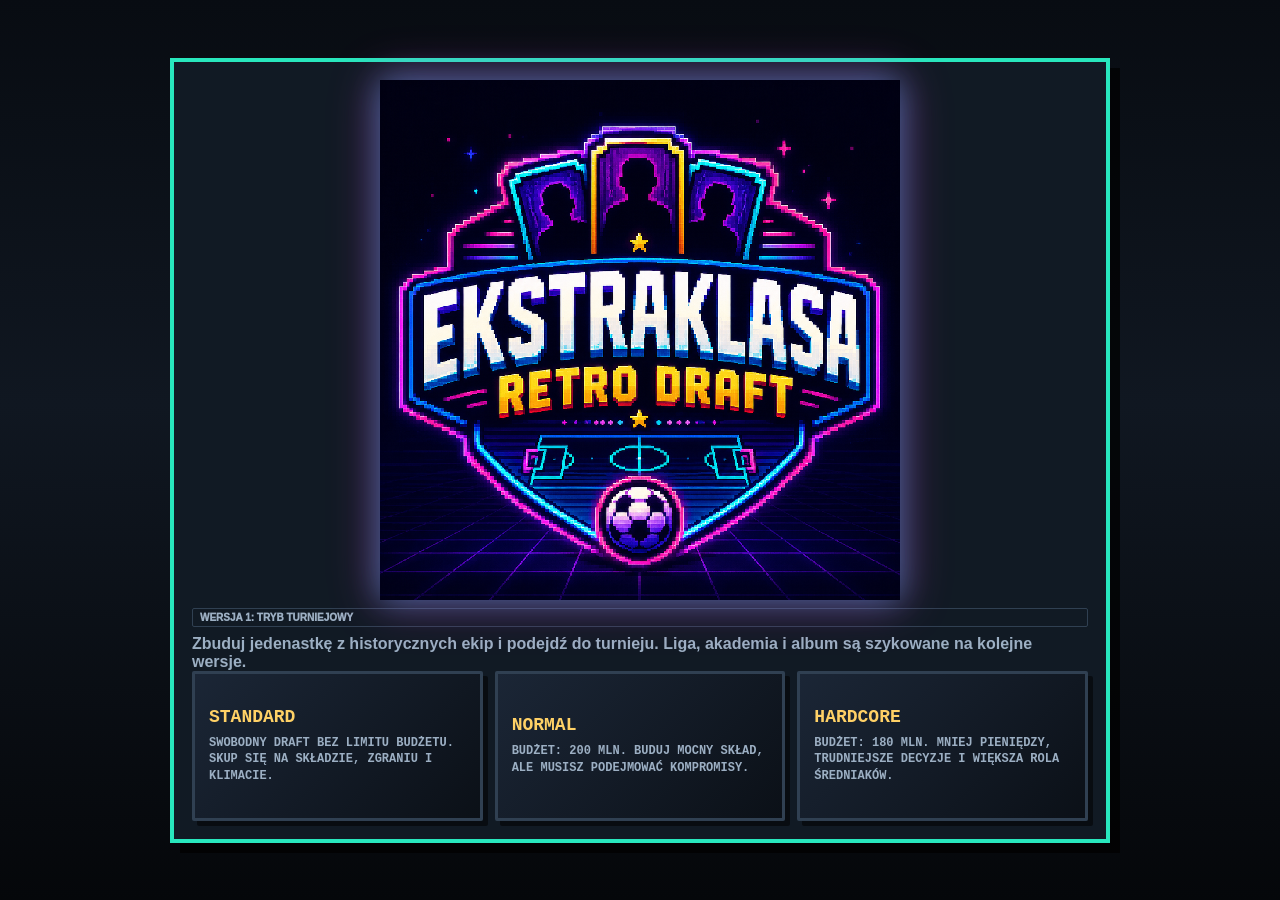
==== commit 15322964: "Add files via upload" ====
--- a/ekstraklasa-retro-draft-rozbudowany.html
+++ b/ekstraklasa-retro-draft-rozbudowany.html
@@ -1,4 +1,4 @@
-﻿<!doctype html><html lang="pl"><head><meta charset="utf-8"><meta name="viewport" content="width=device-width,initial-scale=1"><title>Ekstraklasa Retro Draft+</title><style>
+<!doctype html><html lang="pl"><head><meta charset="utf-8"><meta name="viewport" content="width=device-width,initial-scale=1"><title>Ekstraklasa Retro Draft+</title><style>
 :root{--bg:#0b1017;--p:#151d28;--p2:#101721;--l:#304052;--t:#f7fbff;--m:#9cafc3;--a:#28e7bd;--g:#ffd166;--r:#ff5570}*{box-sizing:border-box}body{margin:0;font-family:Segoe UI,Tahoma,sans-serif;background:radial-gradient(circle at 20% 0%,#28e7bd28,transparent 32%),linear-gradient(#121a26,#070a0f);color:var(--t)}.app{max-width:1440px;margin:auto;padding:18px;display:grid;gap:16px}header{display:flex;justify-content:space-between;align-items:end;gap:14px;flex-wrap:wrap;border-bottom:1px solid #fff2;padding-bottom:14px}h1{margin:0;font-size:clamp(30px,4vw,54px);text-transform:uppercase;line-height:.95}.sub{color:var(--m);font-weight:700;margin-top:8px}.actions{display:flex;gap:10px;flex-wrap:wrap}select,button{background:#111a24;color:var(--t);border:1px solid var(--l);border-radius:8px;padding:10px 12px;font-weight:900;cursor:pointer}button.primary{background:var(--a);color:#04110e;border-color:var(--a)}button.warn{background:var(--g);color:#1b1300;border-color:var(--g)}button.danger{background:var(--r);border-color:var(--r)}button.disabled{opacity:.4;cursor:not-allowed}.layout{display:grid;grid-template-columns:300px minmax(430px,1fr)330px;gap:16px}.panel{background:#151d28ee;border:1px solid #fff2;border-radius:8px;padding:14px;box-shadow:0 18px 38px #0006}.panel h2{margin:0 0 12px;font-size:16px;color:var(--a);text-transform:uppercase}.stats{display:grid;grid-template-columns:1fr 1fr;gap:10px;margin-bottom:12px}.box,.stat,.challenge,.rowbox{background:var(--p2);border:1px solid var(--l);border-radius:8px;padding:10px;margin-bottom:8px}.label{color:var(--m);font-size:11px;text-transform:uppercase;font-weight:900}.val{font-size:26px;font-weight:950;color:var(--a)}.gold{color:var(--g)}.red{color:var(--r)}.pitch{min-height:790px;background:linear-gradient(90deg,#fff1 1px,transparent 1px),repeating-linear-gradient(0deg,#176a36,#176a36 92px,#11552b 92px,#11552b 184px);background-size:80px 80px,auto;border:3px solid #fffd;border-radius:8px;position:relative;overflow:hidden;padding:18px 12px;display:flex;flex-direction:column;justify-content:space-evenly;box-shadow:inset 0 0 120px #0005}.pitch:before{content:"";position:absolute;left:-5%;top:50%;width:110%;height:2px;background:#fffb}.pitch:after{content:"";position:absolute;left:50%;top:50%;width:138px;height:138px;transform:translate(-50%,-50%);border:2px solid #fffb;border-radius:50%}.row{display:flex;justify-content:space-around;gap:8px;z-index:2}.card{width:108px;height:158px;border-radius:8px;border:2px dashed #ffffff59;background:#090d13d1;display:flex;flex-direction:column;align-items:center;justify-content:center;text-align:center;padding:8px;cursor:pointer;transition:.18s;position:relative}.card:hover{transform:translateY(-5px);border-color:var(--a)}.card.filled{border-style:solid}.bronze{background:linear-gradient(135deg,#8a5831,#c68a55,#6c4325)!important;color:#120a05}.silver{background:linear-gradient(135deg,#aeb7c2,#f7fafc,#7e8996)!important;color:#0a0d10}.goldbg{background:linear-gradient(135deg,#bb861d,#fff0a3,#a36b0f)!important;color:#130d00}.icon{background:linear-gradient(135deg,#c9ffff,#fff,#7ce7dc,#37b7ff)!important;color:#031111}.youth{background:linear-gradient(135deg,#103b35,#28e7bd,#c8fff2)!important;color:#031111}.ovr{font-size:28px;font-weight:950}.name{font-size:11px;font-weight:950;min-height:34px;display:flex;align-items:center;justify-content:center;text-transform:uppercase}.meta{font-size:10px;font-weight:800;opacity:.8}.avatar{width:46px;height:54px;position:relative;margin:2px auto 4px;image-rendering:pixelated}.avatar:before{content:"";position:absolute;left:14px;top:2px;width:18px;height:18px;background:#f0c59a;box-shadow:0 18px 0 #1d2c3a,0 26px 0 #1d2c3a,0 34px 0 #1d2c3a,-10px 22px 0 #1d2c3a,10px 22px 0 #1d2c3a,-16px 32px 0 #1d2c3a,16px 32px 0 #1d2c3a;border-radius:2px}.avatar:after{content:"";position:absolute;left:10px;top:0;width:26px;height:8px;background:#22170f;box-shadow:4px 10px 0 -2px #111,-4px 10px 0 -2px #111}.avatar.pom:before{box-shadow:0 18px 0 #1c6bff,0 26px 0 #1c6bff,0 34px 0 #1c6bff,-10px 22px 0 #1c6bff,10px 22px 0 #1c6bff,-16px 32px 0 #1c6bff,16px 32px 0 #1c6bff}.avatar.nap:before{box-shadow:0 18px 0 #d52b2b,0 26px 0 #d52b2b,0 34px 0 #d52b2b,-10px 22px 0 #d52b2b,10px 22px 0 #d52b2b,-16px 32px 0 #d52b2b,16px 32px 0 #d52b2b}.avatar.obr:before{box-shadow:0 18px 0 #f6c542,0 26px 0 #f6c542,0 34px 0 #f6c542,-10px 22px 0 #f6c542,10px 22px 0 #f6c542,-16px 32px 0 #f6c542,16px 32px 0 #f6c542}.avatar.br:before{box-shadow:0 18px 0 #21b36b,0 26px 0 #21b36b,0 34px 0 #21b36b,-10px 22px 0 #21b36b,10px 22px 0 #21b36b,-16px 32px 0 #21b36b,16px 32px 0 #21b36b}.avatar:before{background:var(--skin,#f0c59a);box-shadow:0 18px 0 var(--shirt,#1d2c3a),0 26px 0 var(--shirt,#1d2c3a),0 34px 0 var(--shirt,#1d2c3a),-10px 22px 0 var(--shirt,#1d2c3a),10px 22px 0 var(--shirt,#1d2c3a),-16px 32px 0 var(--shirt,#1d2c3a),16px 32px 0 var(--shirt,#1d2c3a)}.avatar:after{background:var(--hair,#22170f)}.avatar.beard:after{box-shadow:4px 10px 0 -2px #111,-4px 10px 0 -2px #111,0 18px 0 -3px var(--hair,#22170f)}.avatar.moustache:after{box-shadow:4px 10px 0 -2px #111,-4px 10px 0 -2px #111,0 15px 0 -4px var(--hair,#22170f)}.empty{font-size:19px;font-weight:950}.hint{color:#ffffff70;font-size:11px;font-weight:900}.challenge.ok{border-color:#28e7bdcc;background:#28e7bd16}.ct{font-weight:950;font-size:13px}.cd{color:var(--m);font-size:12px;margin-top:4px;line-height:1.35}.bar{height:6px;background:#263241;border-radius:99px;overflow:hidden;margin-top:7px}.bar span{display:block;height:100%;background:var(--a)}.career-actions{display:grid;grid-template-columns:1fr 1fr;gap:8px}.mini-list{display:grid;gap:8px}.event{border-color:#ffd16699;background:#2a220f}.album-grid{display:grid;grid-template-columns:repeat(auto-fill,minmax(150px,1fr));gap:10px;text-align:left}.album-card{border:1px solid var(--l);border-radius:8px;background:var(--p2);padding:10px}.album-card.locked{opacity:.45;filter:grayscale(1)}.album-card strong{display:block;font-size:12px;text-transform:uppercase}.bench{display:grid;grid-template-columns:repeat(5,1fr);gap:8px}.bench-card{min-height:96px;background:var(--p2);border:1px solid var(--l);border-radius:8px;padding:8px;text-align:center}.bench-card button{padding:6px 8px;margin-top:5px;font-size:11px}.event-alert{position:sticky;top:8px;z-index:5;border:2px solid var(--g);box-shadow:0 0 18px #ffd16644}.modal{display:none;position:fixed;inset:0;background:#05080ceb;z-index:100;align-items:center;justify-content:center;padding:18px}.modal-content{width:min(980px,100%);max-height:92vh;overflow:auto;background:#141b25;border:1px solid var(--a);border-radius:8px;padding:18px;text-align:center;box-shadow:0 24px 80px #0009}.choices{display:grid;grid-template-columns:repeat(5,minmax(130px,1fr));gap:12px;margin:16px 0}.choice{min-height:220px;border-radius:8px;border:2px solid var(--l);background:#202938;padding:10px;cursor:pointer;display:flex;flex-direction:column;justify-content:space-between}.choice:hover:not(.disabled){transform:translateY(-5px);border-color:var(--a)}.disabled{opacity:.38;cursor:not-allowed;filter:grayscale(1)}.tag{display:inline-flex;border:1px solid currentColor;border-radius:99px;padding:2px 5px;font-size:9px;font-weight:950;margin:2px}.cost{background:#000b;color:var(--g);border-radius:6px;padding:5px;font-size:12px;font-weight:950}.table-row{display:flex;justify-content:space-between;gap:8px;background:var(--p2);border:1px solid var(--l);border-radius:8px;padding:9px;margin-bottom:8px;font-size:12px}.pill{border:1px solid var(--l);border-radius:99px;padding:3px 7px;color:var(--m);font-size:10px;font-weight:950}.score{font-size:46px;font-weight:950;color:var(--g);margin:8px 0}@media(max-width:1100px){.layout{grid-template-columns:1fr}.choices{grid-template-columns:repeat(2,1fr)}}@media(max-width:620px){.app{padding:10px}.card{width:82px;height:134px;padding:5px}.ovr{font-size:22px}.name{font-size:9px}.pitch{min-height:640px;padding-inline:6px}.choices{grid-template-columns:1fr}}
 .card-badges{display:grid;grid-template-columns:repeat(3,1fr);gap:3px;width:100%;margin:3px 0}.badge-tile{font-size:8px;font-weight:950;border:1px solid currentColor;background:#0006;border-radius:2px;padding:2px 1px;white-space:nowrap;overflow:hidden;text-overflow:ellipsis;color:#f7fbff;text-shadow:1px 1px 0 #000}.choice .card-badges{grid-template-columns:repeat(3,1fr);margin-top:6px}.bench-card .card-badges{margin:6px 0}.retro-note{font-family:"Courier New",monospace}.panel,.box,.stat,.challenge,.rowbox,.choice,.card,.bench-card,.album-card,.table-row,.modal-content{border-radius:2px;box-shadow:4px 4px 0 #0008}.panel{background:#151d28f2;border:2px solid #304052}.panel h2{background:#0b1017;border:1px solid var(--l);padding:6px 8px;color:var(--g);letter-spacing:0}.stat,.box,.challenge,.rowbox{background:linear-gradient(135deg,#101721 0 48%,#0b1017 48% 52%,#101721 52%);border-width:2px}select,button{border-radius:2px;box-shadow:3px 3px 0 #0008;text-transform:uppercase;font-family:"Courier New",monospace}.choice,.card,.bench-card{image-rendering:pixelated}.choice{border-width:3px;background:linear-gradient(180deg,#263449,#141c27)}.choice .name,.card .name{min-height:24px}.pitch{border-radius:2px;border-width:4px}.tag,.cost,.pill{border-radius:2px}.start-screen{position:fixed;inset:0;z-index:200;background:linear-gradient(180deg,#080c12,#101721 45%,#05070a);display:flex;align-items:center;justify-content:center;padding:18px}.start-window{width:min(940px,100%);border:4px solid var(--a);background:#111a24;box-shadow:10px 10px 0 #000b;padding:18px}.start-grid{display:grid;grid-template-columns:repeat(3,1fr);gap:12px}.mode-tile{min-height:150px;text-align:left;border:3px solid var(--l);background:linear-gradient(135deg,#1b2636,#0b1017);padding:14px;box-shadow:5px 5px 0 #0008}.mode-tile strong{display:block;color:var(--g);font-size:18px;margin-bottom:8px}.mode-tile:hover{border-color:var(--a);transform:translateY(-3px)}.game-hidden{display:none}.season-hud{display:grid;grid-template-columns:repeat(5,1fr);gap:10px}.window-grid{display:grid;grid-template-columns:300px minmax(430px,1fr)330px;gap:16px}.window-tabs{display:flex;gap:8px;flex-wrap:wrap}.window-tabs button{padding:8px 10px}.window-page{display:block}.dev-log{max-height:160px;overflow:auto}.season-ended{border-color:var(--g)!important;background:#2a220f!important}@media(max-width:1100px){.window-grid,.start-grid,.season-hud{grid-template-columns:1fr}.window-page{margin-bottom:12px}}.team-list{display:block!important;text-align:left}.draft-drawn{border:4px solid #d8ceb5;background:#f7f2e4;color:#151515;box-shadow:5px 5px 0 #c9bea0;margin:10px 0 14px;padding:18px}.draft-drawn .code{font-size:20px;font-weight:950;color:#555;margin-right:8px}.draft-drawn .team{font-size:34px;font-weight:950;color:#111}.draft-drawn .era{font-size:28px;font-weight:950;color:#e33b2f}.draft-actions{display:grid;grid-template-columns:1fr 1fr;gap:10px;margin:10px 0 16px}.player-list{border:3px solid #d8ceb5;background:#fff;color:#111;max-height:460px;overflow:auto}.player-row{display:grid;grid-template-columns:52px 1fr 64px 54px;align-items:center;gap:8px;padding:11px 14px;border-bottom:1px solid #d8ceb5;cursor:pointer}.player-row:hover{background:#fff0bd}.player-row .nr{color:#777;font-weight:950}.player-row .pn{font-weight:950;font-size:19px}.player-row .role{font-size:13px;color:#46555f}.player-row .po{font-size:27px;font-weight:950}.draft-meta{display:flex;gap:6px;flex-wrap:wrap;margin-top:6px}.draft-meta span{border:1px solid #998f77;padding:2px 5px;font-size:10px;font-weight:950}.player-row.disabled{opacity:.35;pointer-events:none}.modal-content.team-draft{background:#efe6d0;border-color:#d8ceb5}.statline{display:grid;grid-template-columns:repeat(6,1fr);gap:3px;margin-top:6px}.statline span{background:#0002;border:1px solid #998f77;padding:2px 3px;font-size:9px;font-weight:950;text-align:center}.card .statline,.bench-card .statline{grid-template-columns:repeat(3,1fr);width:100%}.card .statline span,.bench-card .statline span{font-size:7px;padding:1px}.price-chip{background:#111;color:#ffd166;border:1px solid #998f77;padding:3px 6px;font-weight:950}.bad-pos{color:#d33;font-weight:950;font-size:10px}.manager-bonus{border-color:var(--a)!important;background:#0b221d!important}.card-cost{background:#000b;color:#ffd166;border:1px solid #ffd16666;padding:2px 5px;font-size:9px;font-weight:950;margin:2px 0}.card{width:112px;height:150px;padding:8px 7px;justify-content:flex-start;gap:3px;overflow:hidden}.card.filled{border:2px solid #f7fbff99;background:#f5f0dc!important;color:#10151d;box-shadow:4px 4px 0 #0009, inset 0 0 0 3px #ffffff55}.card.filled.bronze{background:#b87945!important}.card.filled.silver{background:#dfe5eb!important}.card.filled.goldbg{background:#f2d46b!important}.card.filled.icon{background:#dff8f4!important}.card-top{width:100%;display:flex;align-items:center;justify-content:space-between;font-weight:950;line-height:1}.card-pos{background:#111a24;color:#f7fbff;border:1px solid #0006;padding:3px 5px;font-size:11px}.card-ovr{font-size:30px;color:#080b10;text-shadow:none}.card-name{width:100%;min-height:26px;display:flex;align-items:center;justify-content:center;font-size:12px;font-weight:950;text-transform:uppercase;line-height:1.05;word-break:break-word;color:#080b10}.card-sub{width:100%;font-size:9px;font-weight:950;color:#394352;background:#ffffff70;border:1px solid #0002;padding:2px 3px;white-space:nowrap;overflow:hidden;text-overflow:ellipsis}.card.filled .avatar{width:50px;height:50px;margin:1px auto 0;transform:scale(1.04)}.card-footer{margin-top:auto;width:100%;display:flex;justify-content:center}.card-footer span{background:#111a24;color:#ffd166;border:1px solid #0008;padding:3px 8px;font-size:11px;font-weight:950}.card.filled .statline,.card.filled .card-badges,.card.filled .card-cost{display:none}.bench-card .card-badges{display:grid}.bench-card .avatar{width:38px;height:42px}.empty{font-size:18px}.hint{font-size:10px}@media(max-width:620px){.card{width:86px;height:132px;padding:6px 5px}.card-ovr{font-size:24px}.card-name{font-size:10px;min-height:24px}.card-sub{font-size:8px}.card.filled .avatar{width:42px;height:42px}}
 .card{width:118px;height:166px;padding:8px;justify-content:flex-start;gap:0;overflow:hidden;border-radius:11px;position:relative;font-family:Segoe UI,Tahoma,sans-serif;letter-spacing:0}.card:before{content:"";position:absolute;inset:8px;border:2px dashed #dbe4ec99;border-radius:8px;pointer-events:none}.card:not(.filled){background:linear-gradient(180deg,#13202d,#07101a)!important;border:2px solid #26384b;box-shadow:5px 7px 0 #020407, inset 0 0 22px #ffffff0b;color:#f8fbff}.card:not(.filled):after{content:"";position:absolute;left:26px;right:26px;bottom:12px;height:42px;border:3px solid #ffffff12;border-bottom:0;border-radius:70px 70px 0 0}.card:not(.filled) .empty{margin-top:28px;font-size:30px;font-weight:1000;color:#fff;text-shadow:0 3px 0 #0009}.card:not(.filled) .hint{font-size:15px;color:#ffffff75;font-weight:1000;margin-top:10px}.card.filled{border:0;background:#eef2f5!important;color:#070b10;box-shadow:5px 7px 0 #020407, inset 0 0 0 4px #ffffff, inset 0 0 0 8px #d5dbe1}.card.filled:before{inset:9px;border:2px solid #ffffffaa;border-radius:7px;box-shadow:inset 0 0 0 2px #cbd2d8}.card.filled.rare{background:#eef5ff!important;box-shadow:5px 7px 0 #020407, inset 0 0 0 4px #1d78ff, inset 0 0 0 8px #8ec2ff}.card.filled.special{background:#effaf1!important;box-shadow:5px 7px 0 #020407, inset 0 0 0 4px #2bbb63, inset 0 0 0 8px #98e3a9}.card-ribbon{position:absolute;top:0;left:50%;transform:translateX(-50%);min-width:70px;padding:3px 8px 4px;background:#8a8f95;color:#fff;font-size:10px;font-weight:1000;text-align:center;clip-path:polygon(10% 0,90% 0,100% 100%,0 100%);z-index:2}.card.filled.rare .card-ribbon{background:#145de0}.card.filled.special .card-ribbon{background:#208845}.card-ovr{margin-top:24px;font-size:33px;font-weight:1000;line-height:.9;color:#05080c;text-shadow:0 2px 0 #fff}.card-nameplate{margin-top:auto;width:100%;min-height:35px;background:linear-gradient(180deg,#f4f5f7,#d5d9de);border:2px solid #ffffffb5;box-shadow:inset 0 0 0 2px #c1c7ce;display:flex;align-items:center;justify-content:center;padding:3px 5px;z-index:2}.card.filled.rare .card-nameplate{background:linear-gradient(180deg,#07162b,#03101f);box-shadow:inset 0 0 0 2px #1670ff;color:#fff}.card.filled.special .card-nameplate{background:linear-gradient(180deg,#073a1d,#031f10);box-shadow:inset 0 0 0 2px #25b65f;color:#fff}.card-name{font-size:13px;font-weight:1000;line-height:1;text-transform:uppercase;text-align:center;word-break:break-word;letter-spacing:0}.card-sub,.card-pos,.card-footer,.card-badges,.card-cost,.card .statline{display:none!important}.card.filled .avatar{width:60px;height:63px;margin:10px auto 0;transform:scale(1.12);z-index:1}.card.filled .avatar:before{left:18px;top:4px;width:20px;height:20px;box-shadow:0 20px 0 var(--shirt,#1d2c3a),0 29px 0 var(--shirt,#1d2c3a),0 38px 0 var(--shirt,#1d2c3a),-11px 25px 0 var(--shirt,#1d2c3a),11px 25px 0 var(--shirt,#1d2c3a),-18px 37px 0 var(--shirt,#1d2c3a),18px 37px 0 var(--shirt,#1d2c3a)}.card.filled .avatar:after{left:14px;top:1px;width:28px;height:9px}.bench-card .card-badges{display:grid!important}.bench-card .avatar{width:38px;height:42px}.bronze,.silver,.goldbg,.icon,.youth{background:unset!important;color:unset}@media(max-width:620px){.card{width:92px;height:142px;padding:7px}.card:not(.filled) .empty{font-size:24px;margin-top:24px}.card:not(.filled) .hint{font-size:12px}.card-ovr{font-size:27px;margin-top:21px}.card.filled .avatar{width:48px;height:50px;margin-top:8px}.card-nameplate{min-height:30px}.card-name{font-size:10px}.card-ribbon{font-size:8px;min-width:58px}}
@@ -8,41 +8,348 @@
 .brand-logo{display:block;image-rendering:pixelated;filter:drop-shadow(0 0 16px #22d7ff66) drop-shadow(0 0 22px #ff2bd666)}.start-logo{width:min(520px,92%);margin:0 auto 8px}.header-brand{display:flex;align-items:center;gap:14px}.header-logo{width:118px;max-height:86px;object-fit:contain;flex:0 0 auto}.start-window h1.logo-hidden,.header-brand h1.logo-hidden{position:absolute;width:1px;height:1px;overflow:hidden;clip:rect(0 0 0 0)}@media(max-width:720px){.header-brand{align-items:flex-start}.header-logo{width:86px}.start-logo{width:min(390px,96%)}}
 
 .event-card{display:grid;grid-template-columns:42px 132px minmax(170px,1.1fr) minmax(220px,1.4fr) 128px 128px;gap:12px;align-items:start;text-align:left;background:#f8f8fb;color:#16181d;border:2px solid #e6e6ef;box-shadow:4px 4px 0 #0005;padding:12px;margin:6px 0}.event-card .ev-no{font-weight:900;color:#3b3d45}.event-card .ev-cat{display:inline-flex;width:max-content;max-width:130px;border-radius:999px;background:#ebe7ff;color:#4d399c;padding:4px 10px;font-size:11px;font-weight:900;white-space:nowrap}.event-card .ev-title{font-size:15px;font-weight:1000;line-height:1.15;text-transform:uppercase;color:#101217}.event-card .ev-desc{font-size:13px;line-height:1.35;color:#3f4148}.event-card .ev-plus{font-size:13px;font-weight:900;color:#08795c}.event-card .ev-minus{font-size:13px;font-weight:900;color:#a33a22}.modal-content .event-card{grid-template-columns:38px 124px 1fr;max-width:760px;margin:10px auto}.modal-content .event-card .ev-desc{grid-column:3}.modal-content .event-card .ev-plus{grid-column:3}.modal-content .event-card .ev-minus{grid-column:3}.event .event-card{margin:0}.event-alert .event-card{border-color:#ffd166}@media(max-width:900px){.event-card{grid-template-columns:38px 1fr;gap:8px}.event-card .ev-cat,.event-card .ev-title,.event-card .ev-desc,.event-card .ev-plus,.event-card .ev-minus{grid-column:2}.modal-content .event-card{grid-template-columns:38px 1fr}.modal-content .event-card .ev-desc,.modal-content .event-card .ev-plus,.modal-content .event-card .ev-minus{grid-column:2}}
-.ev-joke{display:block;margin-top:7px;color:#6d4b00;font-weight:800;font-style:italic}.soon{opacity:.42;filter:grayscale(1);cursor:not-allowed!important}.soon-box{opacity:.62;filter:grayscale(.85);border-style:dashed!important}.release-note{border-color:var(--g)!important;background:#2a220f!important;color:#f7fbff}.v1-nav{padding:10px 14px}.challenge-rule{border-color:var(--g)!important;background:#2a220f!important;color:#fff}.manager-required{border:2px solid var(--g);box-shadow:0 0 0 2px #ffd16633,3px 3px 0 #0008}.manager-prompt{border-color:var(--g)!important;background:#2a220f!important;color:#fff}.top-tournament{width:100%;margin-bottom:10px;font-size:15px}.card.filled .card-nameplate{display:flex!important;position:relative;z-index:5;margin-top:0;min-height:38px;background:#07111d!important;color:#fff!important;border:2px solid #fff!important;box-shadow:0 2px 0 #000,inset 0 0 0 2px #1d78ff}.card.filled .card-name{display:flex!important;color:#fff!important;text-shadow:0 2px 0 #000;font-size:13px;line-height:1.02;max-width:100%;overflow:hidden}.card.filled .avatar{margin-bottom:0!important}.card.filled .card-ovr{margin-top:21px}</style></head><body><div id="startScreen" class="start-screen"><div class="start-window"><img class="brand-logo start-logo" src="ekstraklasa-retro-draft-logo.png" alt="Ekstraklasa Retro Draft"><div class="pill">WERSJA 1: TRYB TURNIEJOWY</div><h1 class="logo-hidden">Ekstraklasa Retro Draft</h1><div class="sub">Zbuduj jedenastkę z historycznych ekip i podejdź do turnieju. Liga, akademia i album są szykowane na kolejne wersje.</div><div class="start-grid"><button class="mode-tile" onclick="startGame('standard')"><strong>Turniej standard</strong><span class="cd">Luźny draft bez blokady budżetu. Najszybszy wariant do testowania ekip.</span></button><button class="mode-tile" onclick="startGame('budget')"><strong>Turniej 300M</strong><span class="cd">Tryb z limitem budżetu, zdarzeniami i wymaganiami kart wyzwań.</span></button><button class="mode-tile" onclick="startGame('hardcore')"><strong>Turniej hardcore</strong><span class="cd">Mało rerolli, ciasny budżet i większa presja na każdy wybór.</span></button></div></div></div><div id="gameApp" class="app game-hidden"><header><div class="header-brand"><img class="brand-logo header-logo" src="ekstraklasa-retro-draft-logo.png" alt="Ekstraklasa Retro Draft"><div><h1 class="logo-hidden">Ekstraklasa Retro Draft</h1><div class="sub">Historyczne ekipy, reprezentacje, średni ligowcy, losowe wyzwania i turniej od fazy grupowej.</div></div></div><div class="actions"><select id="mode" onchange="newRun()"><option value="standard">Tryb standardowy</option><option value="budget">Tryb budżetowy 300M</option><option value="hardcore">Tryb hardcore 230M</option></select><select id="formation" onchange="changeFormation()"><option>4-3-3</option><option>4-4-2</option><option>3-5-2</option><option>4-2-3-1</option><option>5-3-2</option></select><select id="manager" class="manager-required" onchange="managerChanged()"><option value="neutral">WYBIERZ TRENERA - OBOWIĄZKOWE</option><option value="gorski">Kazimierz Górski</option><option value="smuda">Franciszek Smuda</option><option value="kasperczak">Henryk Kasperczak</option><option value="nawalka">Adam Nawałka</option><option value="probierz">Michał Probierz</option></select><button class="primary" onclick="newGame()">Nowa gra</button></div></header><div class="panel v1-nav"><div class="window-tabs"><button onclick="showWindow('draft')">Draft</button><button onclick="showWindow('career')">Turniej</button><button class="soon" onclick="soon('Album kolekcjonera')">Album - wkrótce</button><button onclick="showStart()">Menu</button></div></div><main class="layout window-grid"><aside class="panel window-page" data-window="draft"><button id="sim" class="warn disabled top-tournament" onclick="startTournament()">Zagraj turniej</button><h2>Skład</h2><div class="stats"><div class="stat"><div class="label">Średnia OVR</div><div id="teamOvr" class="val">0</div></div><div class="stat"><div class="label">Zgranie</div><div id="teamChem" class="val">0</div></div><div class="stat"><div class="label">Budżet</div><div id="budget" class="val gold">300M</div></div><div class="stat"><div class="label">Rerolle</div><div id="rerolls" class="val">3</div></div></div><button id="leagueBtn" class="primary soon" onclick="soon('Liga legend ESA')">Liga legend ESA - wkrótce</button><div id="managerBonusBox" class="box manager-bonus"></div><button id="managerEventBtn" class="warn" onclick="drawManagerEvent()">Zdarzenie trenera</button><div style="height:12px"></div><h2>Losowe wyzwania - zrealizuj 2 z 3</h2><div id="challengeBox"></div></aside><section class="window-page" data-window="draft"><div id="pitch" class="pitch"></div></section><aside class="panel window-page" data-window="career"><h2>Turniej</h2><div id="tourBox" class="box">Skompletuj jedenastkę. Turniej: 3 mecze grupowe, półfinał i finał.</div><div style="height:14px"></div><h2>Akademia i juniorzy</h2><div class="box soon-box"><div class="ct">Dostępne wkrótce</div><div class="cd">Rozwój juniorów, trening graczy i kariera 10 sezonów wrócą po publikacji pierwszej wersji turniejowej.</div></div><div class="stats soon-box"><div class="stat"><div class="label">Punkty kariery</div><div id="careerXp" class="val">0</div></div><div class="stat"><div class="label">Akademia</div><div id="academyLvl" class="val gold">1</div></div></div><div class="career-actions"><button class="soon" onclick="soon('Rozwój akademii')">Rozwiń akademię - wkrótce</button><button class="soon" onclick="soon('Skauting juniorów')">Skautuj juniora - wkrótce</button><button class="soon" onclick="soon('Trening gracza')">Trening - wkrótce</button></div><div id="youthBox" class="mini-list"></div><div style="height:14px"></div><h2>Zdarzenie losowe</h2><div id="eventBox" class="box event">Przed turniejem możesz wylosować jedno zdarzenie. Czasem pomaga, czasem boli.</div><button class="danger disabled" id="eventBtn" onclick="drawEvent()" disabled>Zdarzenie automatyczne</button><div style="height:14px"></div><button class="primary soon" onclick="soon('Album kolekcjonera')">Album kolekcjonera - wkrótce</button><div style="height:14px"></div><h2>Pomysły na rozwój</h2><div class="box">Tryb kariery: sezony, sponsorzy, reputacja klubu i kontrakty juniorów.</div><div class="box">Więcej zdarzeń: kontuzje, premie, afery organizacyjne, derby, presja mediów.</div><div class="box">Karty specjalne: Kapitan, Derby Hero, Joker z ławki, Młody Talent, Król Strzelców.</div><div class="box">Album z nagrodami za komplety klubowe, dekady i reprezentacje.</div></aside></main></div><div id="draftModal" class="modal"><div class="modal-content"><h2 id="draftTitle">Wybierz zawodnika</h2><div id="choices" class="choices"></div><button id="rerollBtn" class="danger" onclick="rerollChoices()">Wymień pulę</button> <button onclick="closeDraft()">Zamknij</button></div></div><div id="albumModal" class="modal"><div class="modal-content"><h2>Album kolekcjonera</h2><div id="albumStats" class="cd"></div><div id="albumGrid" class="album-grid"></div><button onclick="closeAlbum()">Zamknij</button></div></div><div id="eventModal" class="modal"><div class="modal-content" style="max-width:620px;border-color:var(--g)"><div id="eventType" class="pill">ZDARZENIE</div><h2 id="eventName">Zdarzenie losowe</h2><p id="eventDesc" class="cd"></p><button class="warn" onclick="closeEventModal()">OK</button></div></div><div id="matchModal" class="modal"><div class="modal-content" style="max-width:560px;border-color:var(--g)"><div id="stage" class="pill">Faza grupowa</div><h2 id="opp">Przeciwnik</h2><div id="score" class="score">0 : 0</div><div id="scorers" class="cd"></div><p id="details" class="cd"></p><button id="nextBtn" class="warn" onclick="nextTournamentStage()">Następny mecz</button><button id="endBtn" onclick="closeMatchModal()">Zamknij</button></div></div><script>
-const players=[['Kazimierz Deyna','POM',92,'Legia Warszawa','Lata 70.',['ikona','orzel-gorskiego','legia']],['Włodzimierz Lubański','NAP',91,'Górnik Zabrze','Lata 70.',['ikona','orzel-gorskiego','gornik']],['Zbigniew Boniek','POM',90,'Widzew Łódź','Lata 80.',['ikona','widzew','reprezentant']],['Grzegorz Lato','NAP',89,'Stal Mielec','Lata 70.',['ikona','orzel-gorskiego']],['Ernest Pohl','NAP',89,'Górnik Zabrze','Lata 60.',['ikona','gornik']],['Jan Tomaszewski','BR',86,'ŁKS Łódź','Lata 70.',['orzel-gorskiego','reprezentant']],['Józef Młynarczyk','BR',85,'Widzew Łódź','Lata 80.',['widzew','reprezentant']],['Artur Boruc','BR',84,'Legia Warszawa','Lata 00.',['legia','reprezentant']],['Łukasz Fabiański','BR',82,'Legia Warszawa','Lata 00.',['legia','reprezentant']],['Maciej Szczęsny','BR',81,'Legia Warszawa','Lata 90.',['legia']],['Dušan Kuciak','BR',80,'Legia Warszawa','Lata 10.',['legia']],['Radosław Majdan','BR',77,'Pogoń Szczecin','Lata 00.',['solidny']],['Arkadiusz Malarz','BR',75,'Legia Warszawa','Lata 10.',['solidny','legia']],['Mariusz Pawełek','BR',73,'Wisła Kraków','Lata 00.',['solidny','wisla']],['František Plach','BR',74,'Piast Gliwice','Lata 20.',['solidny']],['Jerzy Gorgoń','OBR',85,'Górnik Zabrze','Lata 70.',['orzel-gorskiego','gornik']],['Władysław Żmuda','OBR',85,'Śląsk Wrocław','Lata 70.',['orzel-gorskiego','reprezentant']],['Kamil Glik','OBR',84,'Piast Gliwice','Lata 10.',['orzel-nawalki','reprezentant']],['Tomasz Łapiński','OBR',82,'Widzew Łódź','Lata 90.',['widzew']],['Jacek Bąk','OBR',81,'Lech Poznań','Lata 90.',['lech','reprezentant']],['Arkadiusz Głowacki','OBR',81,'Wisła Kraków','Lata 00.',['wisla','reprezentant']],['Manuel Arboleda','OBR',80,'Lech Poznań','Lata 00.',['lech','zagraniczny']],['Marcin Baszczyński','OBR',79,'Wisła Kraków','Lata 00.',['wisla','solidny']],['Michał Pazdan','OBR',79,'Legia Warszawa','Lata 10.',['orzel-nawalki','legia']],['Artur Jędrzejczyk','OBR',78,'Legia Warszawa','Lata 10.',['orzel-nawalki','legia']],['Tomasz Hajto','OBR',78,'Górnik Zabrze','Lata 90.',['gornik','reprezentant']],['Tomasz Kędziora','OBR',76,'Lech Poznań','Lata 10.',['lech','solidny']],['Piotr Celeban','OBR',75,'Śląsk Wrocław','Lata 10.',['solidny']],['Jakub Rzeźniczak','OBR',74,'Legia Warszawa','Lata 10.',['solidny','legia']],['Bartosz Salamon','OBR',75,'Lech Poznań','Lata 20.',['lech','reprezentant']],['Vadis Odjidja-Ofoe','POM',84,'Legia Warszawa','Lata 10.',['legia','zagraniczny']],['Andrzej Buncol','POM',83,'Legia Warszawa','Lata 80.',['legia','reprezentant']],['Jakub Błaszczykowski','POM',83,'Wisła Kraków','Lata 00.',['wisla','orzel-nawalki','reprezentant']],['Marek Citko','POM',82,'Widzew Łódź','Lata 90.',['widzew','reprezentant']],['Leszek Pisz','POM',82,'Legia Warszawa','Lata 90.',['legia']],['Miroslav Radović','POM',82,'Legia Warszawa','Lata 10.',['legia','zagraniczny']],['Kalu Uche','POM',81,'Wisła Kraków','Lata 00.',['wisla','zagraniczny']],['Ivi López','POM',81,'Raków Częstochowa','Lata 20.',['rakow','zagraniczny']],['Josué','POM',80,'Legia Warszawa','Lata 20.',['legia','zagraniczny']],['Kamil Grosicki','POM',80,'Pogoń Szczecin','Lata 20.',['orzel-nawalki','reprezentant']],['Mirosław Szymkowiak','POM',80,'Wisła Kraków','Lata 00.',['wisla','reprezentant']],['Sebastian Mila','POM',78,'Śląsk Wrocław','Lata 10.',['solidny','reprezentant']],['Rafał Murawski','POM',77,'Lech Poznań','Lata 10.',['lech','solidny']],['Łukasz Trałka','POM',74,'Lech Poznań','Lata 10.',['lech','solidny']],['Ariel Borysiuk','POM',71,'Legia Warszawa','Lata 10.',['legia','solidny']],['Patryk Dziczek','POM',70,'Piast Gliwice','Lata 20.',['solidny']],['Bartosz Slisz','POM',74,'Legia Warszawa','Lata 20.',['legia','solidny']],['Damian Dąbrowski','POM',72,'Pogoń Szczecin','Lata 20.',['solidny']],['Robert Lewandowski','NAP',86,'Lech Poznań','Lata 10.',['orzel-nawalki','lech','reprezentant']],['Andrzej Szarmach','NAP',86,'Górnik Zabrze','Lata 70.',['orzel-gorskiego','gornik']],['Maciej Żurawski','NAP',85,'Wisła Kraków','Lata 00.',['wisla','reprezentant']],['Włodzimierz Smolarek','NAP',85,'Widzew Łódź','Lata 80.',['widzew','reprezentant']],['Tomasz Frankowski','NAP',84,'Wisła Kraków','Lata 00.',['wisla','reprezentant']],['Nemanja Nikolić','NAP',82,'Legia Warszawa','Lata 10.',['legia','zagraniczny']],['Lukas Podolski','NAP',81,'Górnik Zabrze','Lata 20.',['gornik','zagraniczny']],['Roman Kosecki','NAP',81,'Legia Warszawa','Lata 90.',['legia','reprezentant']],['Artjoms Rudņevs','NAP',81,'Lech Poznań','Lata 10.',['lech','zagraniczny']],['Daniel Ljuboja','NAP',80,'Legia Warszawa','Lata 10.',['legia','zagraniczny']],['Mikael Ishak','NAP',79,'Lech Poznań','Lata 20.',['lech','zagraniczny']],['Paweł Brożek','NAP',79,'Wisła Kraków','Lata 10.',['wisla','solidny']],['Flavio Paixao','NAP',78,'Lechia Gdańsk','Lata 10.',['solidny','zagraniczny']],['Igor Angulo','NAP',78,'Górnik Zabrze','Lata 10.',['solidny','gornik']],['Marcin Robak','NAP',77,'Lech Poznań','Lata 10.',['lech','solidny']],['Piotr Reiss','NAP',77,'Lech Poznań','Lata 00.',['lech','solidny']],['Takesure Chinyama','NAP',76,'Legia Warszawa','Lata 00.',['legia','solidny']],['Bartosz Śpiączka','NAP',70,'Górnik Łęczna','Lata 20.',['solidny']]].map(x=>({name:x[0],pos:x[1],ovr:x[2],club:x[3],decade:x[4],tags:x[5]}));
-const managerPool=[['neutral','Trener neutralny'],['gorski','Kazimierz Górski'],['smuda','Franciszek Smuda'],['kasperczak','Henryk Kasperczak'],['nawalka','Adam Nawałka'],['probierz','Michał Probierz'],['urban','Jan Urban'],['skorza','Maciej Skorża'],['czerczesow','Stanisław Czerczesow'],['papszun','Marek Papszun'],['moskal','Kazimierz Moskal'],['lenczyk','Orest Lenczyk'],['michniewicz','Czesław Michniewicz'],['beenhakker','Leo Beenhakker']];const teamDraftPools=[
-{kind:'club',code:'WIS',team:'Wisła Kraków',era:'ESA 2002/03',players:[['#1','Adam Piekutowski','GK',76],['#4','Marcin Baszczyński','RB',79],['#6','Arkadiusz Głowacki','CB',81],['#15','Mariusz Jop','CB',76],['#3','Grzegorz Pater','LB',74],['#8','Mauro Cantoro','CM',79],['#7','Mirosław Szymkowiak','CM',80],['#10','Kamil Kosowski','LM',80],['#20','Kalu Uche','AM',81],['#9','Maciej Żurawski','ST',85],['#21','Tomasz Frankowski','ST',84]]},
-{kind:'club',code:'LEG',team:'Legia Warszawa',era:'ESA 1995/96',players:[['#1','Maciej Szczęsny','GK',81],['#2','Marek Jóźwiak','CB',78],['#4','Jacek Zieliński','CB',80],['#3','Grzegorz Lewandowski','LB',76],['#6','Tomasz Łapiński','CB',82],['#7','Leszek Pisz','CM',82],['#8','Ryszard Staniek','CM',77],['#10','Jerzy Podbrożny','ST',79],['#11','Cezary Kucharski','ST',78],['#14','Roman Kosecki','ST',81],['#17','Tomasz Sokołowski','RM',76]]},
-{kind:'club',code:'WID',team:'Widzew Łódź',era:'ESA 1996/97',players:[['#1','Andrzej Woźniak','GK',80],['#2','Tomasz Łapiński','CB',82],['#4','Paweł Wojtala','CB',78],['#3','Dariusz Gęsior','CM',78],['#6','Radosław Michalski','CM',79],['#8','Rafał Siadaczka','RM',76],['#10','Marek Citko','AM',82],['#11','Sławomir Majak','LM',77],['#9','Dariusz Dziekanowski','ST',76],['#18','Andrzej Michalczuk','ST',77],['#19','Mirosław Szymkowiak','CM',78]]},
-{kind:'club',code:'GOR',team:'Górnik Zabrze',era:'Lata 70.',players:[['#1','Hubert Kostka','GK',83],['#2','Henryk Latocha','RB',78],['#4','Jerzy Gorgoń','CB',85],['#5','Stanisław Oślizło','CB',84],['#3','Waldemar Matysik','LB',78],['#6','Zygfryd Szołtysik','CM',82],['#8','Erwin Wilczek','CM',80],['#10','Jan Banaś','AM',82],['#7','Włodzimierz Lubański','ST',91],['#9','Andrzej Szarmach','ST',86],['#11','Roman Lentner','LM',81]]},
-{kind:'club',code:'LPO',team:'Lech Poznań',era:'ESA 2010/11',players:[['#1','Krzysztof Kotorowski','GK',75],['#2','Grzegorz Wojtkowiak','RB',76],['#4','Manuel Arboleda','CB',80],['#5','Bartosz Bosacki','CB',78],['#3','Luis Henriquez','LB',75],['#6','Dimitrije Injac','DM',76],['#8','Rafał Murawski','CM',77],['#10','Semir Stilić','AM',80],['#7','Sławomir Peszko','RM',78],['#9','Artjoms Rudņevs','ST',81],['#11','Jakub Wilk','LM',74]]},
-{kind:'club',code:'RAK',team:'Raków Częstochowa',era:'ESA 2022/23',players:[['#1','Vladan Kovačević','GK',80],['#4','Stratos Svarnas','CB',78],['#24','Zoran Arsenić','CB',79],['#25','Bogdan Racovițan','CB',76],['#7','Fran Tudor','RM',78],['#66','Giannis Papanikolaou','DM',77],['#8','Ben Lederman','CM',75],['#11','Ivi López','AM',81],['#27','Bartosz Nowak','AM',77],['#9','Vladislavs Gutkovskis','ST',76],['#30','Marcin Cebula','LM',75]]},
-{kind:'nt',code:'PL',team:'Polska',era:'Mundial 1974',players:[['#1','Jan Tomaszewski','GK',86],['#2','Antoni Szymanowski','RB',83],['#4','Jerzy Gorgoń','CB',85],['#5','Władysław Żmuda','CB',85],['#3','Adam Musiał','LB',81],['#6','Henryk Kasperczak','CM',84],['#10','Kazimierz Deyna','AM',92],['#8','Zygmunt Maszczyk','CM',81],['#16','Grzegorz Lato','ST',89],['#17','Andrzej Szarmach','ST',86],['#11','Robert Gadocha','LM',84]]},
-{kind:'nt',code:'PL',team:'Polska',era:'Mundial 1982',players:[['#1','Józef Młynarczyk','GK',85],['#2','Marek Dziuba','RB',80],['#5','Paweł Janas','CB',81],['#4','Władysław Żmuda','CB',84],['#3','Stefan Majewski','LB',80],['#6','Waldemar Matysik','DM',80],['#8','Andrzej Buncol','CM',83],['#10','Zbigniew Boniek','AM',90],['#11','Włodzimierz Smolarek','ST',85],['#16','Grzegorz Lato','ST',84],['#14','Janusz Kupcewicz','CM',82]]},
-{kind:'nt',code:'PL',team:'Polska',era:'Mundial 2002',players:[['#1','Jerzy Dudek','GK',85],['#2','Tomasz Hajto','CB',78],['#5','Tomasz Wałdoch','CB',80],['#4','Jacek Zieliński','CB',77],['#3','Michał Żewłakow','LB',77],['#6','Piotr Świerczewski','CM',78],['#8','Radosław Kałużny','DM',77],['#10','Jacek Krzynówek','LM',80],['#11','Kamil Kosowski','RM',78],['#9','Emmanuel Olisadebe','ST',81],['#21','Maciej Żurawski','ST',82]]},
-{kind:'nt',code:'PL',team:'Polska',era:'Euro 2012',players:[['#12','Przemysław Tytoń','GK',79],['#20','Łukasz Piszczek','RB',83],['#13','Marcin Wasilewski','CB',78],['#15','Damien Perquis','CB',77],['#2','Sebastian Boenisch','LB',76],['#7','Eugen Polanski','DM',77],['#11','Rafał Murawski','CM',77],['#16','Jakub Błaszczykowski','RM',83],['#10','Ludovic Obraniak','AM',79],['#9','Robert Lewandowski','ST',85],['#19','Maciej Rybus','LM',77]]},
-{kind:'nt',code:'PL',team:'Polska',era:'Euro 2016',players:[['#22','Łukasz Fabiański','GK',82],['#20','Łukasz Piszczek','RB',84],['#15','Kamil Glik','CB',84],['#2','Michał Pazdan','CB',79],['#3','Artur Jędrzejczyk','LB',78],['#10','Grzegorz Krychowiak','DM',84],['#5','Krzysztof Mączyński','CM',77],['#16','Jakub Błaszczykowski','RM',83],['#11','Kamil Grosicki','LM',80],['#7','Arkadiusz Milik','ST',82],['#9','Robert Lewandowski','ST',88]]},
-{kind:'nt',code:'PL',team:'Polska',era:'Mundial 2018',players:[['#1','Wojciech Szczęsny','GK',84],['#20','Łukasz Piszczek','RB',83],['#15','Kamil Glik','CB',84],['#2','Michał Pazdan','CB',78],['#3','Artur Jędrzejczyk','LB',78],['#10','Grzegorz Krychowiak','DM',82],['#19','Piotr Zieliński','CM',83],['#16','Jakub Błaszczykowski','RM',81],['#11','Kamil Grosicki','LM',80],['#7','Arkadiusz Milik','ST',82],['#9','Robert Lewandowski','ST',89]]},
-{kind:'nt',code:'PL',team:'Polska',era:'Mundial 2022',players:[['#1','Wojciech Szczęsny','GK',86],['#2','Matty Cash','RB',80],['#15','Kamil Glik','CB',81],['#14','Jakub Kiwior','CB',78],['#18','Bartosz Bereszyński','LB',78],['#10','Grzegorz Krychowiak','DM',80],['#6','Krystian Bielik','CM',76],['#20','Piotr Zieliński','AM',84],['#19','Sebastian Szymański','AM',79],['#9','Robert Lewandowski','ST',89],['#7','Arkadiusz Milik','ST',80]]}
-].map(t=>({...t,players:t.players.map(p=>({nr:p[0],name:p[1],role:p[2],pos:rolePos(p[2]),ovr:p[3],cost:getCost(p[3]),stats:makeStats(rolePos(p[2]),p[3]),club:t.kind==='nt'?'Reprezentacja Polski':t.team,decade:t.era,tags:[t.kind==='nt'?'reprezentant':'solidny',t.kind==='nt'?'turniej':'club-pack',clubTag(t.team),(['Euro 2016','Mundial 2018'].includes(t.era)?'orzel-nawalki':'')].filter(Boolean)}))}));const challenges=[['Orzeł Nawałki','Minimum jeden piłkarz z tagiem Orzeł Nawałki.','tag','orzel-nawalki',1],['Orzeł Górskiego','Minimum jeden piłkarz z kadry lat 70.','tag','orzel-gorskiego',1],['Biała Gwiazda','Minimum trzech piłkarzy Wisły Kraków.','club','Wisła Kraków',3],['Wojskowa kolonia','Minimum trzech piłkarzy Legii Warszawa.','club','Legia Warszawa',3],['Kolejorz','Minimum trzech piłkarzy Lecha Poznań.','club','Lech Poznań',3],['Śląska szkoła','Minimum dwóch piłkarzy Górnika Zabrze.','club','Górnik Zabrze',2],['Widzewski charakter','Minimum dwóch piłkarzy Widzewa Łódź.','club','Widzew Łódź',2],['Bez ikon','Żadnego piłkarza z OVR 88+.','maxOvr','',87],['Moneyball','Minimum czterech graczy z OVR 74 lub mniej.','lowOvr','',4],['Złoty środek','Minimum pięciu graczy z OVR 75-81.','rangeOvr','',5],['Weterani dekady','Minimum czterech piłkarzy z jednej dekady.','sameDecade','',4],['Lata 70.','Minimum trzech piłkarzy z lat 70.','decade','Lata 70.',3],['Lata 00.','Minimum trzech piłkarzy z lat 00.','decade','Lata 00.',3],['Nowa fala','Minimum trzech piłkarzy z lat 20.','decade','Lata 20.',3],['Mur obronny','Średnia OVR obrońców minimum 78.','posAvg','OBR',78],['Bramkarz fundament','Bramkarz minimum 80 OVR.','posAvg','BR',80],['Silnik w środku','Średnia OVR pomocników minimum 79.','posAvg','POM',79],['Atak z historią','Średnia OVR napastników minimum 80.','posAvg','NAP',80],['Polski rdzeń','Minimum siedmiu reprezentantów.','tag','reprezentant',7],['Import jakości','Minimum dwie zagraniczne gwiazdy.','tag','zagraniczny',2],['Solidni ligowcy','Minimum czterech solidnych ligowców.','tag','solidny',4],['Chemia ponad gwiazdy','Zgranie minimum 80.','chem','',80],['Galaktyczna średnia','Średnia OVR minimum 82.','teamOvr','',82],['Tanio i groźnie','Wydaj maksymalnie 220M.','spentMax','',220],['Do ostatniej złotówki','Zostaw mniej niż 25M budżetu.','budgetBelow','',25],['Ekstraklasa mix','Minimum sześć różnych klubów.','uniqueClubs','',6],['Klubowa paczka','Minimum czterech z jednego klubu.','sameClub','',4],['Bezpieczna jedenastka','Nikt poniżej 72 OVR.','minOvr','',72],['Gwiazda w każdej linii','BR, OBR, POM i NAP mają po graczu 80+.','allLinesStar','',80],['Old school','Minimum pięciu zawodników z lat 90. lub starszych.','oldSchool','',5],['Jeden wychowanek','W składzie musi być minimum jeden junior z akademii.','juniorInSquad','',1],['Akademia gra','Minimum dwóch juniorów z akademii w jedenastce.','juniorInSquad','',2],['Ryzyko talentu','W składzie musi być niespełniony talent albo ryzykowny geniusz z akademii.','riskyYouth','',1],['Bez zagranicznych gwiazd','Pełna jedenastka bez tagu zagraniczny.','noForeign','',1],['Próba chaosu','Wylosuj zdarzenie losowe i mimo tego skompletuj skład.','eventUsed','',1],['Brązowa robota','Minimum trzech zawodników z OVR 74 lub mniej.','lowOvr','',3],['Bezpieczny budżet','Zostaw minimum 40M budżetu.','budgetAbove','',40],['Dwie epoki','W składzie minimum dwie dekady z przynajmniej trzema graczami.','twoDecades','',2],['Klub bez dominacji','Żaden klub nie może mieć więcej niż trzech piłkarzy.','noClubOver','',3],['Młodość i doświadczenie','Minimum jeden junior i minimum trzech graczy z lat 90. lub starszych.','youthOldMix','',1],['Skład ligowców','Minimum sześciu graczy z OVR 81 lub niższym.','maxOvrCount','',6],['Twardy reset','Użyj maksymalnie jednego rerolla.','rerollLimit','',1],['Szatnia Probierza','Minimum trzech graczy z OVR 76 lub niższym.','lowOvr76','',3],['Bezpieczna gwiazda','Dokładnie jeden piłkarz z OVR 86 lub wyższym.','exactStars','',1],['Ekipa po przejściach','Minimum dwa zdarzenia kariery: junior w składzie i losowe zdarzenie aktywne.','careerChaos','',1]].map(x=>({title:x[0],desc:x[1],type:x[2],key:x[3],target:x[4]}));
-const opponents=[['Wisła Kraków 02/03','Ekstraklasa',82,86,'Żurawski, Kosowski, Szymkowiak'],['Legia Warszawa 95/96','Ekstraklasa',82,84,'Pisz, Szczęsny, Zieliński'],['Widzew Łódź 96/97','Ekstraklasa',83,86,'Citko, Łapiński, Michalczuk'],['Górnik Zabrze 87/88','Ekstraklasa',82,83,'Pałasz, Matysik, Komornicki'],['Lech Poznań 10/11','Ekstraklasa',79,80,'Rudņevs, Arboleda, Stilić'],['Raków Częstochowa 22/23','Ekstraklasa',80,86,'Ivi, Tudor, Nowak'],['Piast Gliwice 18/19','Ekstraklasa',77,85,'Plach, Dziczek, Valencia'],['Śląsk Wrocław 11/12','Ekstraklasa',77,83,'Mila, Celeban, Kaźmierczak'],['Legia Warszawa 16/17','Ekstraklasa',81,82,'Radović, Odjidja-Ofoe, Nikolić'],['Polska 1974','Reprezentacja',86,88,'Deyna, Lato, Szarmach'],['Polska 1982','Reprezentacja',84,85,'Boniek, Młynarczyk, Smolarek'],['Polska 2016','Reprezentacja',84,84,'Lewandowski, Błaszczykowski, Glik'],['Czechy 1996','Reprezentacja',84,83,'Nedvěd, Poborský, Berger'],['Dania 1992','Reprezentacja',83,86,'Schmeichel, Laudrup, Jensen'],['Grecja 2004','Reprezentacja',82,88,'Charisteas, Zagorakis, Nikopolidis'],['Chorwacja 1998','Reprezentacja',85,84,'Šuker, Boban, Prosinečki'],['Ruch Chorzów 74/75','Ekstraklasa',81,84,'Maszczyk, Wyrobek, Benigier'],['Polonia Warszawa 99/00','Ekstraklasa',80,83,'Olisadebe, Kiełbowicz, Bąk'],['Zagłębie Lubin 06/07','Ekstraklasa',79,82,'Chałbiński, Iwański, Piszczek'],['Jagiellonia Białystok 23/24','Ekstraklasa',80,85,'Imaz, Nene, Pululu'],['Pogoń Szczecin 00/01','Ekstraklasa',78,81,'Dźwigała, Moskalewicz, Majdan'],['GKS Katowice 93/94','Ekstraklasa',80,82,'Wolny, Kubisztal, Świerczewski'],['Lechia Gdańsk 18/19','Ekstraklasa',78,82,'Paixao, Haraslin, Augustyn'],['Cracovia 19/20','Ekstraklasa',77,82,'Pelle, Hanca, Lopes']].map(x=>({name:x[0],type:x[1],ovr:x[2],chem:x[3],stars:x[4]}));
+.ev-joke{display:block;margin-top:7px;color:#6d4b00;font-weight:800;font-style:italic}.event-choices{display:grid;gap:9px;margin:10px 0 4px}.event-choices button{text-align:left;white-space:normal;line-height:1.28}.event-choices span{display:block;margin:4px 0 6px;color:#c2cfdd;font-weight:700}.modal-content .event-choices{max-width:760px;margin-left:auto;margin-right:auto}.soon{opacity:.42;filter:grayscale(1);cursor:not-allowed!important}.soon-box{opacity:.62;filter:grayscale(.85);border-style:dashed!important}.release-note{border-color:var(--g)!important;background:#2a220f!important;color:#f7fbff}.v1-nav{padding:10px 14px}.challenge-rule{border-color:var(--g)!important;background:#2a220f!important;color:#fff}.manager-required{border:2px solid var(--g);box-shadow:0 0 0 2px #ffd16633,3px 3px 0 #0008}.manager-prompt{border-color:var(--g)!important;background:#2a220f!important;color:#fff}.top-tournament{width:100%;margin-bottom:10px;font-size:15px}.card.filled .card-nameplate{display:flex!important;position:relative;z-index:5;margin-top:0;min-height:38px;background:#07111d!important;color:#fff!important;border:2px solid #fff!important;box-shadow:0 2px 0 #000,inset 0 0 0 2px #1d78ff}.card.filled .card-name{display:flex!important;color:#fff!important;text-shadow:0 2px 0 #000;font-size:13px;line-height:1.02;max-width:100%;overflow:hidden}.card.filled .avatar{margin-bottom:0!important}.card.filled .card-ovr{margin-top:21px}</style></head><body><div id="startScreen" class="start-screen"><div class="start-window"><img class="brand-logo start-logo" src="ekstraklasa-retro-draft-logo.png" alt="Ekstraklasa Retro Draft"><div class="pill">WERSJA 1: TRYB TURNIEJOWY</div><h1 class="logo-hidden">Ekstraklasa Retro Draft</h1><div class="sub">Zbuduj jedenastkę z historycznych ekip i podejdź do turnieju. Liga, akademia i album są szykowane na kolejne wersje.</div><div class="start-grid"><button class="mode-tile" onclick="startGame('standard')"><strong>Standard</strong><span class="cd">Swobodny draft bez limitu budżetu. Skup się na składzie, zgraniu i klimacie.</span></button><button class="mode-tile" onclick="startGame('budget')"><strong>Normal</strong><span class="cd">Budżet: 200 mln. Buduj mocny skład, ale musisz podejmować kompromisy.</span></button><button class="mode-tile" onclick="startGame('hardcore')"><strong>Hardcore</strong><span class="cd">Budżet: 180 mln. Mniej pieniędzy, trudniejsze decyzje i większa rola średniaków.</span></button></div></div></div><div id="gameApp" class="app game-hidden"><header><div class="header-brand"><img class="brand-logo header-logo" src="ekstraklasa-retro-draft-logo.png" alt="Ekstraklasa Retro Draft"><div><h1 class="logo-hidden">Ekstraklasa Retro Draft</h1><div class="sub">Historyczne ekipy, reprezentacje, średni ligowcy, losowe wyzwania i turniej od fazy grupowej.</div></div></div><div class="actions"><select id="mode" onchange="newRun()"><option value="standard">Tryb standardowy</option><option value="budget">Tryb normal 200M</option><option value="hardcore">Tryb hardcore 180M</option></select><select id="formation" onchange="changeFormation()"><option>4-3-3</option><option>4-4-2</option><option>3-5-2</option><option>4-2-3-1</option><option>5-3-2</option></select><select id="manager" class="manager-required" onchange="managerChanged()"><option value="neutral">WYBIERZ TRENERA - OBOWIĄZKOWE</option><option value="gorski">Kazimierz Górski</option><option value="smuda">Franciszek Smuda</option><option value="kasperczak">Henryk Kasperczak</option><option value="nawalka">Adam Nawałka</option><option value="probierz">Michał Probierz</option></select><button class="primary" onclick="newGame()">Nowa gra</button></div></header><div class="panel v1-nav"><div class="window-tabs"><button onclick="showWindow('draft')">Draft</button><button onclick="showWindow('career')">Turniej</button><button class="soon" onclick="soon('Album kolekcjonera')">Album - wkrótce</button><button onclick="showStart()">Menu</button></div></div><main class="layout window-grid"><aside class="panel window-page" data-window="draft"><button id="sim" class="warn disabled top-tournament" onclick="startTournament()">Zagraj turniej</button><h2>Skład</h2><div class="stats"><div class="stat"><div class="label">Średnia OVR</div><div id="teamOvr" class="val">0</div></div><div class="stat"><div class="label">Zgranie</div><div id="teamChem" class="val">0</div></div><div class="stat" id="budgetStat"><div class="label">Budżet</div><div id="budget" class="val gold">bez limitu</div></div><div class="stat"><div class="label">Rerolle</div><div id="rerolls" class="val">3</div></div></div><button id="leagueBtn" class="primary soon" onclick="soon('Liga legend ESA')">Liga legend ESA - wkrótce</button><div id="managerBonusBox" class="box manager-bonus"></div><button id="managerEventBtn" class="warn" onclick="drawManagerEvent()">Zdarzenie trenera</button><div style="height:12px"></div><h2>Losowe wyzwania - 2 z 3 poza standardem</h2><div id="challengeBox"></div></aside><section class="window-page" data-window="draft"><div id="pitch" class="pitch"></div></section><aside class="panel window-page" data-window="career"><h2>Turniej</h2><div id="tourBox" class="box">Skompletuj jedenastkę. Turniej: 3 mecze grupowe, półfinał i finał.</div><div style="height:14px"></div><h2>Akademia i juniorzy</h2><div class="box soon-box"><div class="ct">Dostępne wkrótce</div><div class="cd">Rozwój juniorów, trening graczy i kariera 10 sezonów wrócą po publikacji pierwszej wersji turniejowej.</div></div><div class="stats soon-box"><div class="stat"><div class="label">Punkty kariery</div><div id="careerXp" class="val">0</div></div><div class="stat"><div class="label">Akademia</div><div id="academyLvl" class="val gold">1</div></div></div><div class="career-actions"><button class="soon" onclick="soon('Rozwój akademii')">Rozwiń akademię - wkrótce</button><button class="soon" onclick="soon('Skauting juniorów')">Skautuj juniora - wkrótce</button><button class="soon" onclick="soon('Trening gracza')">Trening - wkrótce</button></div><div id="youthBox" class="mini-list"></div><div style="height:14px"></div><h2>Zdarzenie losowe</h2><div id="eventBox" class="box event">Przed turniejem możesz wylosować jedno zdarzenie. Czasem pomaga, czasem boli.</div><button class="danger disabled" id="eventBtn" onclick="drawEvent()" disabled>Zdarzenie automatyczne</button><div style="height:14px"></div><button class="primary soon" onclick="soon('Album kolekcjonera')">Album kolekcjonera - wkrótce</button><div style="height:14px"></div><h2>Pomysły na rozwój</h2><div class="box">Tryb kariery: sezony, sponsorzy, reputacja klubu i kontrakty juniorów.</div><div class="box">Więcej zdarzeń: kontuzje, premie, afery organizacyjne, derby, presja mediów.</div><div class="box">Karty specjalne: Kapitan, Derby Hero, Joker z ławki, Młody Talent, Król Strzelców.</div><div class="box">Album z nagrodami za komplety klubowe, dekady i reprezentacje.</div></aside></main></div><div id="draftModal" class="modal"><div class="modal-content"><h2 id="draftTitle">Wybierz zawodnika</h2><div id="choices" class="choices"></div><button id="rerollBtn" class="danger" onclick="rerollChoices()">Wymień pulę</button> <button onclick="closeDraft()">Zamknij</button></div></div><div id="albumModal" class="modal"><div class="modal-content"><h2>Album kolekcjonera</h2><div id="albumStats" class="cd"></div><div id="albumGrid" class="album-grid"></div><button onclick="closeAlbum()">Zamknij</button></div></div><div id="eventModal" class="modal"><div class="modal-content" style="max-width:620px;border-color:var(--g)"><div id="eventType" class="pill">ZDARZENIE</div><h2 id="eventName">Zdarzenie losowe</h2><p id="eventDesc" class="cd"></p><button class="warn" onclick="closeEventModal()">OK</button></div></div><div id="matchModal" class="modal"><div class="modal-content" style="max-width:560px;border-color:var(--g)"><div id="stage" class="pill">Faza grupowa</div><h2 id="opp">Przeciwnik</h2><div id="score" class="score">0 : 0</div><div id="scorers" class="cd"></div><p id="details" class="cd"></p><button id="nextBtn" class="warn" onclick="nextTournamentStage()">Następny mecz</button><button id="endBtn" onclick="closeMatchModal()">Zamknij</button></div></div><script>
+
+function normalizeName(value){return String(value||'').replace(/[\u0142\u0141]/g,'l').replace(/[\u0105\u0104]/g,'a').replace(/[\u0107\u0106]/g,'c').replace(/[\u0119\u0118]/g,'e').replace(/[\u0144\u0143]/g,'n').replace(/[\u00f3\u00d3]/g,'o').replace(/[\u015b\u015a]/g,'s').replace(/[\u017a\u0179\u017c\u017b]/g,'z').normalize('NFD').replace(/[\u0300-\u036f]/g,'').toLowerCase().trim()}
+function plTxt(value){let s=String(value==null?'':value),r=[['MYSL','MYŚL'],['SPOLDZIELNI','SPÓŁDZIELNI'],['LODZ','ŁÓDŹ'],['POMYLIL','POMYLIŁ'],['PLACZE','PŁACZE'],['STALY','STAŁY'],['ROZBIL','ROZBIŁ'],['PLOMIENIACH','PŁOMIENIACH'],['WROZBITA','WRÓŻBITA'],['WEGLU','WĘGLU'],['KAMIENNYM','KAMIENNYM'],['ZWOLNIENIE','ZWOLNIENIE'],['PRZEZ TWITTERA','PRZEZ TWITTERA'],['ZABKI','ŻABKI'],['PUDLO','PUDŁO'],['PUSTEJ','PUSTEJ'],['ZGASLO','ZGASŁO'],['SWIATLO','ŚWIATŁO'],['SAMOBOJ','SAMOBÓJ'],['PRZEWROTKA','PRZEWROTKA'],['SEDZIA','SĘDZIA'],['TANCZY','TAŃCZY'],['WLASCICIEL','WŁAŚCICIEL'],['ODWOLANY','ODWOŁANY'],['KOGUTY','KOGUTY'],['Budzet','Budżet'],['Sklad','Skład'],['Menedzer','Menedżer'],['Nawalki','Nawałki'],['Nawalka','Nawałka'],['Orlow','Orłów'],['pilka','piłka'],['pilke','piłkę'],['pilki','piłki'],['pilkarz','piłkarz'],['Pilkarze','Piłkarze'],['druzyna','drużyna'],['Druzyna','Drużyna'],['zgranie','zgranie'],['rosnie','rośnie'],['spada','spada'],['szatnia','szatnia'],['Szatnia','Szatnia'],['tlumacza','tłumacza'],['slychac','słychać'],['odprawe','odprawę'],['kontuzja','kontuzja']];r.forEach(([a,b])=>s=s.replaceAll(a,b));return s}
+const GAME_MODES={standard:{id:'standard',name:'Standard',budgetMode:false,startingBudget:null},budget:{id:'budget',name:'Normal',budgetMode:true,startingBudget:200},hardcore:{id:'hardcore',name:'Hardcore',budgetMode:true,startingBudget:180}};
+function gameMode(){return GAME_MODES[mode.value]||GAME_MODES.standard}
+function budgetMode(){return !!gameMode().budgetMode}
+function startingBudget(){return gameMode().startingBudget}
+function getBasePriceByOvr(ovr){ovr=Number(ovr||60);if(ovr>=92)return 78;if(ovr>=89)return 62;if(ovr>=86)return 48;if(ovr>=83)return 36;if(ovr>=80)return 26;if(ovr>=77)return 18;if(ovr>=74)return 11;if(ovr>=70)return 6;if(ovr>=66)return 3;return 1}
+function cardTypeForPrice(p){let r=p.rarity||p.cardType||rarityFromOvr(p.ovr||60);if(r==='goldbg')return 'gold';if(r==='rare')return 'silver';if(r==='common')return 'bronze';if(r==='ekstraklasa_star'||r==='foreign_star')return 'special';if(r==='foreign_legend'||r==='poland_legend')return 'legend';if(r==='poland_icon')return 'icon';return r}
+function calculateCardPrice(player){let p=typeof player==='number'?{ovr:player}:player||{},base=getBasePriceByOvr(p.ovr||60),rarityMultipliers={bronze:.9,silver:.95,gold:1,special:1.1,legend:1.15,icon:1.2},rankMultipliers={none:1,international:1.03,poland_regular:1.05,poland_important:1.08,poland_legend:1.12,poland_icon:1.15},rarity=cardTypeForPrice(p),rank=p.nationalTeamRank||'none',price=Math.round(base*(rarityMultipliers[rarity]||1)*(rankMultipliers[rank]||1));return Math.max(1,price)}
+function dataId(value){return normalizeName(value).replace(/[^a-z0-9]+/g,'_').replace(/^_+|_+$/g,'')||'item'}
+function uniq(arr){return [...new Set((arr||[]).filter(Boolean))]}
+function decadeCodes(label){let t=String(label||'').toLowerCase(),out=[];if(t.includes('60'))out.push('1960s');if(t.includes('70'))out.push('1970s');if(t.includes('80'))out.push('1980s');if(t.includes('90'))out.push('1990s');if(t.includes('00')||t.includes('200'))out.push('2000s');if(t.includes('10')||t.includes('201'))out.push('2010s');if(t.includes('20')||t.includes('202'))out.push('2020s');return out.length?out:['2010s']}
+function yearsFromDecades(decades){let nums=(decades||[]).map(d=>parseInt(d,10)).filter(Boolean);return {from:nums.length?Math.min(...nums):2010,to:nums.length?Math.max(...nums)+9:2019}}
+function rarityFromOvr(o){return o>=88?'legend':o>=82?'gold':o>=75?'silver':'bronze'}
+function posSecondary(pos){return pos==='BR'?['GK']:pos==='OBR'?['SO','BO']:pos==='POM'?['SP','SPO','PP','LP']:['N','SN']}
+function polishRank(base){let tags=base.tags||[],n=normalizeName(base.name);if(n.includes('boniek')||n.includes('lewandowski')||n.includes('deyna')||n.includes('lubanski'))return 'poland_icon';if(n.includes('zmuda')||n.includes('lato')||n.includes('szarmach')||n.includes('tomaszewski')||n.includes('mlynarczyk'))return 'poland_legend';if(tags.includes('orzel-nawalki')||n.includes('blaszczykowski')||n.includes('mila')||n.includes('glik'))return 'poland_important';if(tags.includes('reprezentant')||tags.includes('orzel-gorskiego'))return 'poland_regular';return 'none'}
+function regionFromNationality(nationality){let n=normalizeName(nationality);if(!n||n==='polska')return 'Polska';if(['bosnia i hercegowina','serbia','chorwacja','czarnogora','slowenia','macedonia','albania'].some(x=>n.includes(x)))return 'Balkany';if(['slowacja','czechy'].some(x=>n.includes(x)))return 'Europa Srodkowa';if(['estonia','lotwa','litwa'].some(x=>n.includes(x)))return 'Baltyk';if(['portugalia','hiszpania','wlochy','wlochy','francja'].some(x=>n.includes(x)))return 'Europa Poludniowa';if(['brazylia','argentyna','kolumbia','urugwaj'].some(x=>n.includes(x)))return 'Ameryka Poludniowa';if(['nigeria','kamerun','ghana','senegal'].some(x=>n.includes(x)))return 'Afryka';return 'Zagranica'}
+function tagFromClubName(club){let id=dataId(club);const known={lech_poznan:'lechPoznan',wisla_krakow:'wislaKrakow',widzew_lodz:'widzewLodz',slask_wroclaw:'slaskWroclaw',jagiellonia_bialystok:'jagielloniaBialystok',piast_gliwice:'piastGliwice',lechia_gdansk:'lechiaGdansk',legia_warszawa:'legiaWarszawa',gornik_zabrze:'gornikZabrze',pogon_szczecin:'pogonSzczecin',zaglebie_lubin:'zaglebieLubin',rakow_czestochowa:'rakowCzestochowa',gks_katowice:'gksKatowice',polonia_warszawa:'poloniaWarszawa',odra_wodzislaw:'odraWodzislaw',amica_wronki:'amicaWronki',groclin_grodzisk:'groclinGrodzisk',gks_belchatow:'gksBelchatow',korona_kielce:'koronaKielce',cracovia:'cracovia',arka_gdynia:'arkaGdynia',stal_mielec:'stalMielec',lks_lodz:'lksLodz',puszcza_niepolomice:'puszczaNiepolomice',radomiak_radom:'radomiakRadom',termalica:'termalica',podbeskidzie:'podbeskidzie',zaglebie_sosnowiec:'zaglebieSosnowiec'};return known[id]||id}
+function defaultRolesForPosition(pos){if(pos==='BR')return ['goalkeeper','shotStopper'];if(pos==='OBR')return ['defender','stopper'];if(pos==='NAP')return ['striker','finisher'];return ['midfielder','linkPlayer']}
+function formationRolesFor(pos,roles){let r=roles||[];if(pos==='BR')return ['GK','sweeperKeeper'];if(pos==='OBR')return uniq(['CB','FB',r.includes('defensiveLeader')?'defensiveLeader':null]);if(pos==='NAP')return uniq(['ST','CF',r.includes('pressing')?'pressingForward':null,r.includes('targetMan')?'targetMan':null]);return uniq(['CM','AM',r.includes('winger')?'W':null,r.includes('rozgrywajacy')||r.includes('playmaker')?'playmaker':null])}
+function defaultPlaystyleTags(pos,roles){let r=(roles||[]).map(normalizeName),out=[];if(pos==='BR')out.push('reflex','handling','oneOnOne');if(pos==='OBR')out.push('marking','strength','aerial');if(pos==='POM')out.push('passing','vision','tempo');if(pos==='NAP')out.push('finishing','movement','composure');if(r.some(x=>x.includes('rozgrywaj')||x.includes('playmaker')))out.push('playmaker','throughBall','setTempo');if(r.some(x=>x.includes('stale')||x.includes('fragment')))out.push('setPieceTaker');if(r.some(x=>x.includes('kapitan')||x.includes('lider')))out.push('leader');if(r.some(x=>x.includes('skrzydl')||x.includes('winger')))out.push('winger','pace');return uniq(out)}
+function defaultClubRanks(clubs,primaryClub,rarity){let out={};(clubs||[]).forEach((c,i)=>out[c]=c===primaryClub||i===0?(rarity==='legend'||rarity==='icon'?'legend':'important'):'former');return out}
+function defaultClubEras(clubs,decades,primaryClub){let out={};(clubs||[]).forEach(c=>out[c]=c===primaryClub?uniq(decades):uniq(decades).slice(0,1));return out}
+function defaultEventTags(data){let out=[];if(data.isForeign)out.push('foreignDressingRoom');if(data.region==='Balkany')out.push('balkanGroup');if(data.region==='Baltyk')out.push('balticRoute');if(data.region==='Europa Srodkowa')out.push('oldCentralEurope');if(data.isPolandInternational)out.push('nationalTeamPressure');if(['poland_legend','poland_icon'].includes(data.nationalTeamRank))out.push('legendAura');if((data.roles||[]).some(r=>normalizeName(r).includes('kapitan')||normalizeName(r).includes('lider')))out.push('dressingRoomLeader');if((data.challengeTags||[]).includes('setPieceTaker'))out.push('setPieceDrama');return uniq(out)}
+function defaultStrengths(pos,playstyleTags,ovr){let tags=playstyleTags||[],out=[];if(pos==='BR')out.push('refleks','gra na linii');if(pos==='OBR')out.push('pojedynki','ustawienie');if(pos==='POM')out.push('podanie','czytanie gry');if(pos==='NAP')out.push('wykonczenie','ruch bez pilki');if(tags.includes('setPieceTaker'))out.push('stale fragmenty');if(tags.includes('leader'))out.push('wplyw na szatnie');if((ovr||0)>=84)out.push('mental duzych meczow');return uniq(out).slice(0,4)}
+function defaultWeaknesses(pos,playstyleTags,activeFrom){let tags=playstyleTags||[],out=[];if(pos==='BR')out.push('ryzyko bledu pod presja');if(pos==='OBR')out.push('kartki przy wysokim pressingu');if(pos==='POM')out.push('fizycznosc przy chaosie');if(pos==='NAP')out.push('spadek morale po serii bez gola');if(tags.includes('setPieceTaker'))out.push('pretensje po zmarnowanym wolnym');if((activeFrom||2020)<1990)out.push('tempo nowoczesnej gry');return uniq(out).slice(0,3)}
+function defaultDescription(p){return p.fullName+' | '+p.primaryClub+' | '+p.era+' | '+p.position+' '+p.ovr}
+function defaultFlavorText(p){if(p.isPolandInternational)return 'Karta z reprezentacyjnym ciezarem i dodatkowymi powiazaniami w wyzwaniach.';if(p.isForeign)return 'Obcokrajowiec z liga wpisana w paszport, dobry pod zadania i zdarzenia szatni.';return 'Ligowiec z pelnym profilem pod klub, dekade, role i zgranie.'}
+function hasActiveYearsOverlap(player,fromYear,toYear){let a=Number(player.activeFrom||0),b=Number(player.activeTo||9999);return a<=toYear&&b>=fromYear}
+const PLAYER_OVERRIDES={
+semir_stilic:{name:'Stili\u0107',fullName:'Semir Stili\u0107',position:'POM',secondaryPositions:['\u015aPO','SP'],ovr:80,rarity:'gold',nationality:'Bo\u015bnia i Hercegowina',nationalTeam:'Bo\u015bnia i Hercegowina',nationalTeamRank:'international',clubs:['Lech Pozna\u0144','Wis\u0142a Krak\u00f3w'],primaryClub:'Lech Pozna\u0144',activeFrom:2008,activeTo:2015,decades:['2000s','2010s'],era:'lata 2000/2010',roles:['rozgrywaj\u0105cy','techniczny pomocnik','sta\u0142e fragmenty'],playstyleTags:['technika','kreatywno\u015b\u0107','rzuty wolne','asysty'],chemistryTags:['Lech Pozna\u0144','Wis\u0142a Krak\u00f3w','Ekstraklasa','lata 2010','Ba\u0142kany','zagraniczny','techniczny'],challengeTags:['foreignPlayer','ekstraklasaPlayer','lechPoznan','wislaKrakow','playmaker','setPieceTaker','era2000s','era2010s'],hiddenTraits:['gwiazda ligi','magia lewej nogi','lider techniczny']},
+konstantin_vassiljev:{nationality:'Estonia',nationalTeam:'Estonia',nationalTeamRank:'international',clubs:['Jagiellonia Bia\u0142ystok','Piast Gliwice'],primaryClub:'Jagiellonia Bia\u0142ystok',activeFrom:2015,activeTo:2017,decades:['2010s'],roles:['rozgrywaj\u0105cy','sta\u0142e fragmenty'],playstyleTags:['podanie','strza\u0142 z dystansu','rzuty wolne'],challengeTags:['foreignPlayer','jagielloniaBialystok','piastGliwice','playmaker','setPieceTaker','era2010s'],hiddenTraits:['profesor tempa','wolny jak niedziela ale dok\u0142adny']},
+boris_peskovic:{nationality:'S\u0142owacja',nationalTeam:'S\u0142owacja',nationalTeamRank:'international',clubs:['Pogo\u0144 Szczecin','G\u00f3rnik Zabrze'],primaryClub:'Pogo\u0144 Szczecin',activeFrom:2002,activeTo:2010,decades:['2000s','2010s'],roles:['bramkarz','weteran'],challengeTags:['foreignPlayer','goalkeeper','pogonSzczecin','gornikZabrze','era2000s'],hiddenTraits:['stary ligowy lis']},
+polacek:{name:'Pola\u010dek',fullName:'Martin Pola\u010dek',nationality:'S\u0142owacja',nationalTeam:'S\u0142owacja',nationalTeamRank:'international',clubs:['Zag\u0142\u0119bie Lubin'],primaryClub:'Zag\u0142\u0119bie Lubin',activeFrom:2015,activeTo:2018,decades:['2010s'],roles:['bramkarz'],challengeTags:['foreignPlayer','goalkeeper','zaglebieLubin','era2010s'],hiddenTraits:['s\u0142owacka szko\u0142a bramki']},
+miroslav_radovic:{nationality:'Serbia',nationalTeam:'Serbia',nationalTeamRank:'international',clubs:['Legia Warszawa'],primaryClub:'Legia Warszawa',activeFrom:2006,activeTo:2019,decades:['2000s','2010s'],roles:['skrzyd\u0142owy','lider ofensywy'],challengeTags:['foreignPlayer','legiaWarszawa','playmaker','era2010s'],hiddenTraits:['cz\u0142owiek derb\u00f3w']},
+flavio_paixao:{fullName:'Fl\u00e1vio Paix\u00e3o',nationality:'Portugalia',nationalTeam:'Portugalia',nationalTeamRank:'international',clubs:['\u015al\u0105sk Wroc\u0142aw','Lechia Gda\u0144sk'],primaryClub:'Lechia Gda\u0144sk',activeFrom:2014,activeTo:2023,decades:['2010s','2020s'],roles:['napastnik','kapitan'],challengeTags:['foreignPlayer','lechiaGdansk','slaskWroclaw','striker','era2010s'],hiddenTraits:['portugalska cierpliwo\u015b\u0107']},
+marco_paixao:{fullName:'Marco Paix\u00e3o',nationality:'Portugalia',nationalTeam:'Portugalia',nationalTeamRank:'international',clubs:['\u015al\u0105sk Wroc\u0142aw','Lechia Gda\u0144sk'],primaryClub:'\u015al\u0105sk Wroc\u0142aw',activeFrom:2013,activeTo:2018,decades:['2010s'],roles:['napastnik'],challengeTags:['foreignPlayer','lechiaGdansk','slaskWroclaw','striker','era2010s'],hiddenTraits:['po\u0142owa duetu Paix\u00e3o']},
+dani_quintana:{nationality:'Hiszpania',nationalTeam:'Hiszpania',nationalTeamRank:'international',clubs:['Jagiellonia Bia\u0142ystok'],primaryClub:'Jagiellonia Bia\u0142ystok',activeFrom:2013,activeTo:2015,decades:['2010s'],roles:['rozgrywaj\u0105cy','magik'],challengeTags:['foreignPlayer','jagielloniaBialystok','playmaker','era2010s'],hiddenTraits:['hiszpa\u0144ski klej w bucie']},
+jesus_imaz:{name:'Imaz',fullName:'Jesus Imaz',nationality:'Hiszpania',nationalTeam:'Hiszpania',nationalTeamRank:'international',clubs:['Wis\u0142a Krak\u00f3w','Jagiellonia Bia\u0142ystok'],primaryClub:'Jagiellonia Bia\u0142ystok',activeFrom:2017,activeTo:2026,decades:['2010s','2020s'],roles:['ofensywny pomocnik','napastnik'],challengeTags:['foreignPlayer','jagielloniaBialystok','wislaKrakow','playmaker','striker','era2020s'],hiddenTraits:['cichy zab\u00f3jca pola karnego']},
+marc_gual:{nationality:'Hiszpania',nationalTeam:'Hiszpania',nationalTeamRank:'international',clubs:['Jagiellonia Bia\u0142ystok','Legia Warszawa'],primaryClub:'Jagiellonia Bia\u0142ystok',activeFrom:2022,activeTo:2026,decades:['2020s'],roles:['napastnik','pressing'],challengeTags:['foreignPlayer','jagielloniaBialystok','legiaWarszawa','striker','era2020s'],hiddenTraits:['tryb Gual']},
+igor_angulo:{nationality:'Hiszpania',nationalTeam:'Hiszpania',nationalTeamRank:'international',clubs:['G\u00f3rnik Zabrze'],primaryClub:'G\u00f3rnik Zabrze',activeFrom:2016,activeTo:2020,decades:['2010s','2020s'],roles:['napastnik','egzekutor'],challengeTags:['foreignPlayer','gornikZabrze','striker','era2010s'],hiddenTraits:['maszyna z Zabrza']},
+artjoms_rudnevs:{fullName:'Artjoms Rud\u0146evs',nationality:'\u0141otwa',nationalTeam:'\u0141otwa',nationalTeamRank:'international',clubs:['Lech Pozna\u0144'],primaryClub:'Lech Pozna\u0144',activeFrom:2010,activeTo:2012,decades:['2010s'],roles:['napastnik'],challengeTags:['foreignPlayer','lechPoznan','striker','era2010s'],hiddenTraits:['hat-trick w Europie']},
+kalu_uche:{nationality:'Nigeria',nationalTeam:'Nigeria',nationalTeamRank:'international',clubs:['Wis\u0142a Krak\u00f3w'],primaryClub:'Wis\u0142a Krak\u00f3w',activeFrom:2001,activeTo:2005,decades:['2000s'],roles:['pomocnik','napastnik'],challengeTags:['foreignPlayer','wislaKrakow','playmaker','era2000s'],hiddenTraits:['energia z Reymonta']},
+manu:{fullName:'Manu',nationality:'Portugalia',nationalTeam:'Portugalia',nationalTeamRank:'international',clubs:['Legia Warszawa'],primaryClub:'Legia Warszawa',activeFrom:2010,activeTo:2012,decades:['2010s'],roles:['skrzyd\u0142owy'],challengeTags:['foreignPlayer','legiaWarszawa','winger','era2010s'],hiddenTraits:['szybko\u015b\u0107 bez instrukcji obs\u0142ugi']},
+dudu_paraiba:{name:'Dudu',fullName:'Dudu Para\u00edba',nationality:'Brazylia',nationalTeam:'Brazylia',nationalTeamRank:'international',clubs:['Widzew \u0141\u00f3d\u017a','\u015al\u0105sk Wroc\u0142aw'],primaryClub:'Widzew \u0141\u00f3d\u017a',activeFrom:2008,activeTo:2015,decades:['2000s','2010s'],roles:['boczny obro\u0144ca'],challengeTags:['foreignPlayer','widzewLodz','slaskWroclaw','defender','era2010s'],hiddenTraits:['brazylijski boczny wiatr']},
+wladyslaw_zmuda:{name:'\u017bmuda',fullName:'W\u0142adys\u0142aw \u017bmuda',position:'OBR',secondaryPositions:['\u015aO'],ovr:86,rarity:'legend',nationality:'Polska',nationalTeam:'Polska',nationalTeamRank:'poland_legend',clubs:['\u015al\u0105sk Wroc\u0142aw','Widzew \u0141\u00f3d\u017a'],primaryClub:'Widzew \u0141\u00f3d\u017a',activeFrom:1970,activeTo:1987,decades:['1970s','1980s'],era:'lata 70/80',roles:['obro\u0144ca','lider defensywy','reprezentant Polski'],playstyleTags:['obrona','g\u0142\u00f3wka','do\u015bwiadczenie','spok\u00f3j'],chemistryTags:['Polska','reprezentant Polski','Widzew \u0141\u00f3d\u017a','\u015al\u0105sk Wroc\u0142aw','lata 70','lata 80','legenda'],challengeTags:['polishPlayer','polandInternational','widzewLodz','slaskWroclaw','era1970s','era1980s','defender','legend'],hiddenTraits:['mundialowiec','legenda kadry','stara szko\u0142a obrony']},
+zbigniew_boniek:{nationality:'Polska',nationalTeam:'Polska',nationalTeamRank:'poland_icon',clubs:['Widzew \u0141\u00f3d\u017a'],primaryClub:'Widzew \u0141\u00f3d\u017a',activeFrom:1975,activeTo:1982,decades:['1970s','1980s'],roles:['lider','ofensywny pomocnik','reprezentant Polski'],challengeTags:['polishPlayer','polandInternational','widzewLodz','era1970s','era1980s','legend','icon'],hiddenTraits:['ikona kadry','wielki turniej']}
+};
+Object.assign(PLAYER_OVERRIDES,{
+semir_stilic:{...PLAYER_OVERRIDES.semir_stilic,region:'Balkany',formationRoles:['CM','AM','playmaker'],cardType:'ekstraklasa_star',clubRanks:{'Lech Poznan':'legend','Wisla Krakow':'important'},clubEras:{'Lech Poznan':['2000s','2010s'],'Wisla Krakow':['2010s']},roles:['playmaker','setPieceTaker','technicalMidfielder'],challengeTags:['foreignPlayer','ekstraklasaPlayer','lechPoznan','wislaKrakow','playmaker','setPieceTaker','era2000s','era2010s'],eventTags:['balkanGroup','setPieceDrama','foreignDressingRoom'],strengths:['technika','stale fragmenty','ostatnie podanie'],weaknesses:['pojedynki fizyczne','tempo w destrukcji'],description:'Semir Stilic | Lech Poznan / Wisla Krakow | lata 2000/2010 | POM 80',flavorText:'Lewy but, wolny z 25 metrow i cala obrona robi krok w tyl.'},
+konstantin_vassiljev:{...PLAYER_OVERRIDES.konstantin_vassiljev,region:'Baltyk',formationRoles:['CM','AM','playmaker'],cardType:'foreign_star',roles:['playmaker','setPieceTaker','tempoController'],clubRanks:{'Jagiellonia Bialystok':'legend','Piast Gliwice':'former'},clubEras:{'Jagiellonia Bialystok':['2010s'],'Piast Gliwice':['2010s']},challengeTags:['foreignPlayer','jagielloniaBialystok','piastGliwice','playmaker','setPieceTaker','era2010s'],eventTags:['balticRoute','setPieceDrama','foreignDressingRoom'],strengths:['podanie','strzal z dystansu','stale fragmenty'],weaknesses:['sprint powrotny','pressing na duzej intensywnosci'],description:'Konstantin Vassiljev | Jagiellonia Bialystok / Piast Gliwice | lata 2010 | POM',flavorText:'Profesor tempa. Biega tyle, ile trzeba, ale pilka biega za niego.'},
+flavio_paixao:{...PLAYER_OVERRIDES.flavio_paixao,region:'Europa Poludniowa',formationRoles:['ST','CF','leaderForward'],cardType:'foreign_legend',roles:['striker','captain','boxFinisher','veteranLeader'],clubRanks:{'Slask Wroclaw':'important','Lechia Gdansk':'legend'},clubEras:{'Slask Wroclaw':['2010s'],'Lechia Gdansk':['2010s','2020s']},challengeTags:['foreignPlayer','lechiaGdansk','slaskWroclaw','striker','captain','era2010s','era2020s'],eventTags:['foreignDressingRoom','veteranLeader','cultEkstraklasa'],strengths:['wykonczenie','gra w polu karnym','doswiadczenie'],weaknesses:['tempo za plecy','nerwy przy prowokacji'],description:'Flavio Paixao | Slask Wroclaw / Lechia Gdansk | lata 2010/2020 | NAP',flavorText:'Portugalska cierpliwosc: najpierw narzeka, potem strzela.'},
+wladyslaw_zmuda:{...PLAYER_OVERRIDES.wladyslaw_zmuda,region:'Polska',formationRoles:['CB','defensiveLeader'],cardType:'poland_legend',roles:['defender','defensiveLeader','polandInternational','polandLegend'],clubRanks:{'Widzew Lodz':'legend','Slask Wroclaw':'legend'},clubEras:{'Widzew Lodz':['1970s','1980s'],'Slask Wroclaw':['1970s']},challengeTags:['polishPlayer','polandInternational','polandLegend','widzewLodz','slaskWroclaw','era1970s','era1980s','defender','legend'],eventTags:['legendAura','nationalTeamPressure','dressingRoomLeader'],strengths:['ustawienie','gra glowa','spokoj pod presja'],weaknesses:['tempo nowoczesnej gry'],description:'Wladyslaw Zmuda | Widzew Lodz / Slask Wroclaw / Polska | lata 70/80 | OBR 86',flavorText:'Stara szkola obrony: mniej teatru, wiecej odbiorow.'},
+zbigniew_boniek:{...PLAYER_OVERRIDES.zbigniew_boniek,fullName:'Zbigniew Boniek',position:'POM',secondaryPositions:['NAP','SP'],region:'Polska',formationRoles:['AM','CF','freeRole'],cardType:'poland_icon',clubs:['Widzew Lodz','Juventus','AS Roma'],primaryClub:'Widzew Lodz',clubRanks:{'Widzew Lodz':'legend','Juventus':'legend','AS Roma':'important'},clubEras:{'Widzew Lodz':['1970s','1980s'],'Juventus':['1980s'],'AS Roma':['1980s']},roles:['playmaker','secondStriker','polandInternational','polandIcon','bigGamePlayer'],playstyleTags:['pace','finishing','vision','bigMatch'],challengeTags:['polishPlayer','polandInternational','polandIcon','widzewLodz','era1970s','era1980s','playmaker','striker','legend','icon'],eventTags:['legendAura','nationalTeamPressure','mediaStar','dressingRoomLeader'],strengths:['wielkie mecze','ruch miedzy liniami','finalizacja'],weaknesses:['oczekiwania mediow'],description:'Zbigniew Boniek | Widzew Lodz / Polska | lata 70/80 | ikona',flavorText:'Gdy karta wchodzi do skladu, turniej od razu pachnie wielka scena.'}
+});
+function enrichPlayer(base){
+let id=dataId(base.fullName||base.name),ov=PLAYER_OVERRIDES[id]||{};
+let position=ov.position||base.position||base.pos||'POM';
+let ovr=Number(ov.ovr||base.ovr||70),rarity=ov.rarity||rarityFromOvr(ovr),cardType=ov.cardType||rarity;
+let clubs=uniq(ov.clubs&&ov.clubs.length?ov.clubs:[base.primaryClub||base.club||'Wolny agent']);
+let primaryClub=ov.primaryClub||base.primaryClub||clubs[0]||base.club||'Wolny agent';
+let decs=uniq(ov.decades&&ov.decades.length?ov.decades:decadeCodes(base.decade||base.era));
+let yrs=yearsFromDecades(decs),activeFrom=Number(ov.activeFrom||base.activeFrom||yrs.from),activeTo=Number(ov.activeTo||base.activeTo||yrs.to);
+let nationality=ov.nationality||base.nationality||(((base.tags||[]).includes('zagraniczny')||(base.tags||[]).includes('foreignPlayer'))?'Nieznana':'Polska');
+let region=ov.region||base.region||regionFromNationality(nationality);
+let foreign=ov.isForeign!==undefined?!!ov.isForeign:nationality!=='Polska';
+let rank=ov.nationalTeamRank||base.nationalTeamRank||(foreign?'international':polishRank(base));
+let polandRanks=['poland_regular','poland_important','poland_legend','poland_icon'];
+let isPolandIntl=ov.isPolandInternational!==undefined?!!ov.isPolandInternational:polandRanks.includes(rank);
+let isIntl=ov.isInternational!==undefined?!!ov.isInternational:(rank!=='none');
+let baseRoles=uniq([...defaultRolesForPosition(position),...(base.roles||[]),...(ov.roles||[]),isPolandIntl?'polandInternational':null,rank==='poland_legend'?'polandLegend':null,rank==='poland_icon'?'polandIcon':null]);
+let formationRoles=uniq(ov.formationRoles||base.formationRoles||formationRolesFor(position,baseRoles));
+let playstyleTags=uniq([...defaultPlaystyleTags(position,baseRoles),...(base.playstyleTags||[]),...(ov.playstyleTags||[])]);
+let clubTags=clubs.map(tagFromClubName),decadeTags=decs.map(d=>'era'+d);
+let challengeTags=uniq([...(base.tags||[]),...(base.challengeTags||[]),...(ov.challengeTags||[]),foreign?'foreignPlayer':'polishPlayer',isIntl?'internationalPlayer':null,isPolandIntl?'polandInternational':null,rank==='poland_legend'?'polandLegend':null,rank==='poland_icon'?'polandIcon':null,position==='BR'?'goalkeeper':position==='OBR'?'defender':position==='NAP'?'striker':'midfielder',...clubTags,...decadeTags,...baseRoles,...playstyleTags]);
+let chemistryTags=uniq([...(base.chemistryTags||[]),...(ov.chemistryTags||[]),...clubs,primaryClub,nationality,region,foreign?'zagraniczny':'Polska',isPolandIntl?'reprezentant Polski':null,...decs,...decadeTags,...clubTags,...baseRoles]);
+let eventSeed={isForeign:foreign,region,isPolandInternational:isPolandIntl,nationalTeamRank:rank,roles:baseRoles,challengeTags};
+let eventTags=uniq([...(base.eventTags||[]),...(ov.eventTags||[]),...defaultEventTags(eventSeed)]);
+let hiddenTraits=uniq([...(base.hiddenTraits||[]),...(ov.hiddenTraits||[])]);
+let clubRanks=ov.clubRanks||base.clubRanks||defaultClubRanks(clubs,primaryClub,rarity);
+let clubEras=ov.clubEras||base.clubEras||defaultClubEras(clubs,decs,primaryClub);
+let player={...base,...ov,id,name:ov.name||base.name,fullName:ov.fullName||base.fullName||base.name,position,secondaryPositions:uniq(ov.secondaryPositions||base.secondaryPositions||posSecondary(position)),formationRoles,ovr,rarity,cardType,nationality,region,isPolish:nationality==='Polska',isForeign:foreign,nationalTeam:ov.nationalTeam||base.nationalTeam||(isIntl?(foreign?nationality:'Polska'):null),isInternational:isIntl,isPolandInternational:isPolandIntl,nationalTeamRank:rank,clubs,primaryClub,clubRanks,clubEras,club:base.club||primaryClub,activeFrom,activeTo,decades:decs,decade:base.decade||ov.era||base.era||decs.join('/'),era:ov.era||base.era||base.decade||decs.join('/'),roles:baseRoles,playstyleTags,chemistryTags,challengeTags,eventTags,hiddenTraits};
+player.strengths=uniq(ov.strengths||base.strengths||defaultStrengths(position,playstyleTags,ovr));
+player.weaknesses=uniq(ov.weaknesses||base.weaknesses||defaultWeaknesses(position,playstyleTags,activeFrom));
+player.description=ov.description||base.description||defaultDescription(player);
+player.flavorText=ov.flavorText||base.flavorText||defaultFlavorText(player);
+player.tags=uniq([...(base.tags||[]),...challengeTags,...eventTags]);
+return player}function hasClub(player,clubName){let n=normalizeName(clubName);return (player.clubs||[player.club]).some(c=>normalizeName(c)===n||normalizeName(c).includes(n)||n.includes(normalizeName(c)))}
+function hasAnyClub(player,clubNames){return (clubNames||[]).some(c=>hasClub(player,c))}
+function hasDecade(player,decade){let ds=player.decades||decadeCodes(player.decade);if(ds.includes(decade))return true;let y=parseInt(decade,10);return y?hasActiveYearsOverlap(player,y,y+9):false}
+function hasAnyDecade(player,decades){return (decades||[]).some(d=>hasDecade(player,d))}
+function isForeignPlayer(player){return !!player.isForeign}
+function isPolishPlayer(player){return !!player.isPolish}
+function isPolandInternational(player){return !!player.isPolandInternational}
+function hasChallengeTag(player,tag){let n=normalizeName(tag);return (player.challengeTags||player.tags||[]).some(t=>normalizeName(t)===n)}
+function hasChemistryTag(player,tag){let n=normalizeName(tag);return (player.chemistryTags||[]).some(t=>normalizeName(t)===n)}
+function hasRole(player,role){let n=normalizeName(role);return (player.roles||[]).some(t=>normalizeName(t)===n)}
+function hasPlaystyle(player,tag){let n=normalizeName(tag);return (player.playstyleTags||[]).some(t=>normalizeName(t)===n)}
+function hasEventTag(player,tag){let n=normalizeName(tag);return (player.eventTags||[]).some(t=>normalizeName(t)===n)}
+function isInternationalPlayer(player){return !!player.isInternational}
+function isPolandLegend(player){return ['poland_legend','poland_icon'].includes(player.nationalTeamRank)}
+function isFromEra(player,decade){return hasDecade(player,decade)}
+const TEAM_OVERRIDES={
+wisla_krakow_02_03:{id:'wisla_krakow_2002_03',tier:'S',powerLevel:89,difficultyRank:5,tags:['realna_ekipa','historyczna_potega','wislaKrakow','era2000s']},widzew_lodz_96_97:{id:'widzew_lodz_1995_96',tier:'S',powerLevel:88,difficultyRank:5,tags:['realna_ekipa','historyczna_potega','widzewLodz','era1990s']},gornik_zabrze_87_88:{id:'gornik_zabrze_lata_70',tier:'S',powerLevel:87,difficultyRank:5,tags:['realna_ekipa','historyczna_potega','gornikZabrze','era1970s']},legia_warszawa_16_17:{tier:'S',powerLevel:86,difficultyRank:5,tags:['realna_ekipa','legiaWarszawa','era2010s']},polska_1974:{tier:'S',powerLevel:92,difficultyRank:5,weight:.55,tags:['reprezentacja','polska','orly_gorskiego','era1970s']},polska_1982:{tier:'S',powerLevel:88,difficultyRank:5,weight:.65,tags:['reprezentacja','polska','era1980s']},polska_2016:{tier:'S',powerLevel:88,difficultyRank:5,weight:.75,tags:['reprezentacja','polska','orly_nawalki','era2010s']},starzy_slowacy:{tier:'SPECIAL',type:'specialHumorTeam',powerLevel:66,difficultyRank:2,tags:['specjalna_ekipa','slowacy','weterani','technika','stale_fragmenty','niskie_tempo'],allowedModes:['standard','chaos','retro'],blockedModes:[],weight:1,description:'Do\u015bwiadczeni ligowi obcokrajowcy, kt\u00f3rzy nie biegaj\u0105 ju\u017c za du\u017co, ale je\u015bli dasz im miejsce, potrafi\u0105 uk\u0142u\u0107 jednym podaniem.',flavorText:'Nie maj\u0105 szybko\u015bci, ale maj\u0105 wszystkie sztuczki, kt\u00f3rych m\u0142odzi jeszcze nie rozumiej\u0105.'},pogon_ptaka_brazylijska_pogon:{tier:'WEIRD_REAL',type:'weirdRealTeam',powerLevel:67,difficultyRank:3,tags:['realna_ekipa','brazylijski_zaciag','pogonSzczecin','weird_real'],allowedModes:['standard','chaos','retro'],weight:2,description:'Kultowy projekt, w kt\u00f3rym wizja transferowa wyprzedzi\u0142a logistyk\u0119.',flavorText:'Paszporty s\u0105, klimat jest, defensywa prosi o t\u0142umacza.'},zaglebie_sosnowiec_2018_19:{tier:'D',type:'weakRealTeam',powerLevel:49,difficultyRank:1,tags:['realna_ekipa','slaby_sezon','zaglebieSosnowiec','era2010s'],allowedModes:['standard','chaos','retro'],description:'Realny, bardzo trudny sezon beniaminka, potrzebny jako niski punkt odniesienia.',flavorText:'To nie jest \u017cart. To test charakteru.'},lks_lodz_2019_20:{tier:'D',powerLevel:52,difficultyRank:1,tags:['realna_ekipa','slaby_sezon','lksLodz','era2010s']},lech_poznan_10_11:{tier:'A',powerLevel:82,difficultyRank:4,tags:['realna_ekipa','lechPoznan','era2010s']},slask_wroclaw_11_12:{tier:'A',powerLevel:80,difficultyRank:4,tags:['realna_ekipa','slaskWroclaw','era2010s']},jagiellonia_bialystok_23_24:{tier:'A',powerLevel:83,difficultyRank:4,tags:['realna_ekipa','jagielloniaBialystok','era2020s']},jagiellonia_bialystok_17_18:{tier:'A',powerLevel:79,difficultyRank:4,tags:['realna_ekipa','jagielloniaBialystok','era2010s']},rakow_czestochowa_22_23:{tier:'A',powerLevel:84,difficultyRank:4,tags:['realna_ekipa','rakowCzestochowa','era2020s']},lechia_gdansk_18_19:{tier:'A',powerLevel:80,difficultyRank:4,tags:['realna_ekipa','lechiaGdansk','era2010s']},piast_gliwice_18_19:{tier:'A',powerLevel:80,difficultyRank:4,tags:['realna_ekipa','piastGliwice','era2010s']},zaglebie_lubin_06_07:{tier:'A',powerLevel:79,difficultyRank:4,tags:['realna_ekipa','zaglebieLubin','era2000s']},gks_katowice_93_94:{tier:'A',powerLevel:80,difficultyRank:4,tags:['realna_ekipa','gksKatowice','era1990s']},polonia_warszawa_99_00:{tier:'A',powerLevel:81,difficultyRank:4,tags:['realna_ekipa','poloniaWarszawa','era1990s']}}
+
+Object.assign(TEAM_OVERRIDES,{
+wisla_krakow_2002_03:{tier:'S',powerLevel:89,difficultyRank:5,tags:['realna_ekipa','historyczna_potega','wislaKrakow','era2000s'],description:'Dominuj\u0105ca Wis\u0142a z pocz\u0105tku wieku: jako\u015b\u0107, technika i napastnicy, kt\u00f3rzy pachn\u0105 pucharami.',flavorText:'Reymonta, z\u0142oty sk\u0142ad i rywal, kt\u00f3ry ju\u017c w tunelu zaczyna liczy\u0107 straty.'},
+widzew_lodz_1995_96:{tier:'S',powerLevel:88,difficultyRank:5,tags:['realna_ekipa','historyczna_potega','widzewLodz','era1990s'],description:'Widzew z epoki wielkich europejskich wieczor\u00f3w, twardy mentalnie i nieprzyjemny do grania.',flavorText:'Tu nikt nie pyta, czy si\u0119 da. Tu si\u0119 dociska do ostatniej minuty.'},
+gornik_zabrze_lata_70:{tier:'S',powerLevel:87,difficultyRank:5,tags:['realna_ekipa','historyczna_potega','gornikZabrze','era1970s'],description:'G\u00f3rnik jako symbol starej pot\u0119gi: si\u0142a, legenda i reprezentacyjny sznyt.',flavorText:'Ci\u0119\u017car historii jest tu ci\u0119\u017cszy ni\u017c mokra pi\u0142ka z lat 70.'},
+legia_warszawa_2016_17:{tier:'S',powerLevel:86,difficultyRank:5,tags:['realna_ekipa','legiaWarszawa','era2010s','puchary'],description:'Legia z Vadisem, Radoviciem i mistrzowskim ci\u0119\u017carem gatunkowym.',flavorText:'Jak dostan\u0105 przestrze\u0144 mi\u0119dzy liniami, robi si\u0119 bardzo warszawsko.'},
+polska_1974:{tier:'S',powerLevel:92,difficultyRank:5,weight:.55,tags:['reprezentacja','polska','orly_gorskiego','era1970s','historyczna_potega'],description:'Polska 1974, czyli kadra, kt\u00f3ra ka\u017cde losowanie zamienia w egzamin z legendy.',flavorText:'Deyna podnosi g\u0142ow\u0119, Lato rusza, reszta historii dopisuje si\u0119 sama.'},
+polska_1982:{tier:'S',powerLevel:88,difficultyRank:5,weight:.65,tags:['reprezentacja','polska','era1980s','historyczna_potega'],description:'Polska 1982: do\u015bwiadczenie, Boniek i turniejowy charakter.',flavorText:'Nie zawsze efektownie, ale bardzo cz\u0119sto bole\u015bnie dla rywala.'},
+polska_2016:{tier:'S',powerLevel:88,difficultyRank:5,weight:.75,tags:['reprezentacja','polska','orly_nawalki','era2010s'],description:'Or\u0142y Nawa\u0142ki z EURO 2016: stabilno\u015b\u0107, liderzy i wiara, \u017ce rzuty karne to te\u017c plan.',flavorText:'Laga? Nie. To by\u0142a kontrolowana wertykalizacja.'},
+lech_poznan_2010_11:{tier:'A',powerLevel:82,difficultyRank:4,tags:['realna_ekipa','lechPoznan','era2010s','puchary']},
+slask_wroclaw_2011_12:{tier:'A',powerLevel:80,difficultyRank:4,tags:['realna_ekipa','slaskWroclaw','era2010s','mistrz_polski']},
+jagiellonia_bialystok_2023_24:{tier:'A',powerLevel:83,difficultyRank:4,tags:['realna_ekipa','jagielloniaBialystok','era2020s','mistrz_polski']},
+jagiellonia_bialystok_2017_18:{tier:'A',powerLevel:79,difficultyRank:4,tags:['realna_ekipa','jagielloniaBialystok','era2010s']},
+rakow_czestochowa_2022_23:{tier:'A',powerLevel:84,difficultyRank:4,tags:['realna_ekipa','rakowCzestochowa','era2020s','mistrz_polski']},
+lechia_gdansk_2018_19:{tier:'A',powerLevel:80,difficultyRank:4,tags:['realna_ekipa','lechiaGdansk','era2010s']},
+piast_gliwice_2018_19:{tier:'A',powerLevel:80,difficultyRank:4,tags:['realna_ekipa','piastGliwice','era2010s','mistrz_polski']},
+zaglebie_lubin_2006_07:{tier:'A',powerLevel:79,difficultyRank:4,tags:['realna_ekipa','zaglebieLubin','era2000s','mistrz_polski']},
+gks_katowice_lata_90:{tier:'A',powerLevel:80,difficultyRank:4,tags:['realna_ekipa','gksKatowice','era1990s']},
+polonia_warszawa_1999_00:{tier:'A',powerLevel:81,difficultyRank:4,tags:['realna_ekipa','poloniaWarszawa','era1990s','mistrz_polski']},
+odra_wodzislaw:{tier:'B',powerLevel:70,difficultyRank:3,tags:['realna_ekipa','odraWodzislaw','sredniak','era2000s']},
+amica_wronki:{tier:'B',powerLevel:76,difficultyRank:3,tags:['realna_ekipa','amicaWronki','sredniak','era2000s']},
+dyskobolia_groclin_grodzisk:{tier:'B',powerLevel:77,difficultyRank:3,tags:['realna_ekipa','groclin','dyskobolia','era2000s']},
+gks_belchatow:{tier:'B',powerLevel:76,difficultyRank:3,tags:['realna_ekipa','gksBelchatow','sredniak','era2000s']},
+korona_kielce:{tier:'C',powerLevel:72,difficultyRank:2,tags:['realna_ekipa','koronaKielce','sredniak']},
+cracovia:{tier:'B',powerLevel:77,difficultyRank:3,tags:['realna_ekipa','cracovia','sredniak']},
+arka_gdynia:{tier:'C',powerLevel:70,difficultyRank:2,tags:['realna_ekipa','arkaGdynia','pucharowy_klimat']},
+pogon_szczecin_runjaicia:{tier:'B',powerLevel:76,difficultyRank:3,tags:['realna_ekipa','pogonSzczecin','runjaic','era2010s']},
+stal_mielec:{tier:'C',powerLevel:67,difficultyRank:2,tags:['realna_ekipa','stalMielec','underdog']},
+lks_lodz:{tier:'B',powerLevel:74,difficultyRank:3,tags:['realna_ekipa','lksLodz','era1990s']},
+puszcza_niepolomice:{tier:'C',powerLevel:63,difficultyRank:2,tags:['realna_ekipa','puszczaNiepolomice','underdog']},
+radomiak_radom:{tier:'C',powerLevel:68,difficultyRank:2,tags:['realna_ekipa','radomiakRadom','sredniak']},
+termalica_bruk_bet:{tier:'C',powerLevel:62,difficultyRank:2,tags:['realna_ekipa','termalica','underdog']},
+podbeskidzie_bielsko_biala:{tier:'C',powerLevel:61,difficultyRank:2,tags:['realna_ekipa','podbeskidzie','underdog']},
+zaglebie_sosnowiec_2018_19:{tier:'D',type:'weakRealTeam',powerLevel:49,difficultyRank:1,tags:['realna_ekipa','slaby_sezon','zaglebieSosnowiec','era2010s'],allowedModes:['standard','chaos','retro'],description:'Realny, bardzo trudny sezon beniaminka, potrzebny jako niski punkt odniesienia.',flavorText:'To nie jest \u017cart. To test charakteru.'},
+lks_lodz_2019_20:{tier:'D',powerLevel:52,difficultyRank:1,tags:['realna_ekipa','slaby_sezon','lksLodz','era2010s']},
+pogon_ptaka_brazylijska_pogon:{tier:'WEIRD_REAL',type:'weirdRealTeam',powerLevel:67,difficultyRank:3,tags:['realna_ekipa','brazylijski_zaciag','pogonSzczecin','weird_real'],allowedModes:['standard','chaos','retro'],weight:2,description:'Kultowy, realny projekt z brazylijskim zaci\u0105giem. Dziwny, ale nie fikcyjny.',flavorText:'Paszporty s\u0105, klimat jest, defensywa prosi o t\u0142umacza.'},
+portugalska_lechia_era_paixao:{tier:'WEIRD_REAL',type:'weirdRealTeam',powerLevel:72,difficultyRank:3,tags:['realna_ekipa','portugalski_zaciag','lechiaGdansk','paixao','weird_real']},
+hiszpanska_jagiellonia_imaz_gual_vibes:{tier:'WEIRD_REAL',type:'weirdRealTeam',powerLevel:74,difficultyRank:3,tags:['realna_ekipa','hiszpanski_zaciag','jagielloniaBialystok','imaz','gual','weird_real']},
+balkanski_zaciag:{tier:'WEIRD_REAL',type:'weirdRealTeam',powerLevel:70,difficultyRank:3,tags:['realna_ekipa','balkanski_zaciag','technika','temperament','weird_real']},
+starzy_slowacy:{tier:'SPECIAL',type:'specialHumorTeam',powerLevel:66,difficultyRank:2,tags:['specjalna_ekipa','slowacy','weterani','technika','stale_fragmenty','niskie_tempo'],allowedModes:['standard','chaos','retro'],blockedModes:[],weight:1,description:'Do\u015bwiadczeni ligowi obcokrajowcy, kt\u00f3rzy nie biegaj\u0105 ju\u017c za du\u017co, ale je\u015bli dasz im miejsce, potrafi\u0105 uk\u0142u\u0107 jednym podaniem.',flavorText:'Nie maj\u0105 szybko\u015bci, ale maj\u0105 wszystkie sztuczki, kt\u00f3rych m\u0142odzi jeszcze nie rozumiej\u0105.'}
+});
+const TIER_DRAW_PERCENT={S:8,A:22,B:25,C:25,D:8,WEIRD_REAL:10,SPECIAL:2};
+function tierDrawPercent(tier){return TIER_DRAW_PERCENT[tier]||5}
+function applyTeamDrawChances(teams){Object.keys(TIER_DRAW_PERCENT).forEach(tier=>{let group=teams.filter(t=>t.tier===tier),sum=group.reduce((a,t)=>a+(Number(t.weight)||1),0)||1;group.forEach(t=>{t.tierDrawPercent=TIER_DRAW_PERCENT[tier];t.drawChancePercent=Number((TIER_DRAW_PERCENT[tier]*(Number(t.weight)||1)/sum).toFixed(2))})});return teams}
+function tierByPower(p){return p>=86?'S':p>=78?'A':p>=68?'B':p>=56?'C':'D'}
+function enrichTeam(base){let id=dataId(base.name),ov=TEAM_OVERRIDES[id]||{},p=ov.powerLevel||base.ovr,tier=ov.tier||tierByPower(p);return {...base,...ov,id:ov.id||id,tier,type:ov.type||base.type||'historicalTeam',powerLevel:p,difficultyRank:ov.difficultyRank||Math.max(1,Math.min(5,Math.round((p-50)/9))),tags:uniq(ov.tags||['realna_ekipa',normalizeName(base.type||'ekstraklasa').replace(/[^a-z0-9]+/g,'_')]),allowedModes:ov.allowedModes||['standard','chaos','retro'],blockedModes:ov.blockedModes||[],weight:ov.weight||3,tierDrawPercent:tierDrawPercent(tier),drawChancePercent:0,description:ov.description||('Historyczna ekipa: '+base.name+'.'),flavorText:ov.flavorText||base.stars}}
+
+const players=[['Kazimierz Deyna','POM',92,'Legia Warszawa','Lata 70.',['ikona','orzel-gorskiego','legia']],['Włodzimierz Lubański','NAP',91,'Górnik Zabrze','Lata 70.',['ikona','orzel-gorskiego','gornik']],['Zbigniew Boniek','POM',90,'Widzew Łódź','Lata 80.',['ikona','widzew','reprezentant']],['Grzegorz Lato','NAP',89,'Stal Mielec','Lata 70.',['ikona','orzel-gorskiego']],['Ernest Pohl','NAP',89,'Górnik Zabrze','Lata 60.',['ikona','gornik']],['Jan Tomaszewski','BR',86,'ŁKS Łódź','Lata 70.',['orzel-gorskiego','reprezentant']],['Józef Młynarczyk','BR',85,'Widzew Łódź','Lata 80.',['widzew','reprezentant']],['Artur Boruc','BR',84,'Legia Warszawa','Lata 00.',['legia','reprezentant']],['Łukasz Fabiański','BR',82,'Legia Warszawa','Lata 00.',['legia','reprezentant']],['Maciej Szczęsny','BR',81,'Legia Warszawa','Lata 90.',['legia']],['Dušan Kuciak','BR',80,'Legia Warszawa','Lata 10.',['legia']],['Radosław Majdan','BR',77,'Pogoń Szczecin','Lata 00.',['solidny']],['Arkadiusz Malarz','BR',75,'Legia Warszawa','Lata 10.',['solidny','legia']],['Mariusz Pawełek','BR',73,'Wisła Kraków','Lata 00.',['solidny','wisla']],['František Plach','BR',74,'Piast Gliwice','Lata 20.',['solidny']],['Jerzy Gorgoń','OBR',85,'Górnik Zabrze','Lata 70.',['orzel-gorskiego','gornik']],['Władysław Żmuda','OBR',85,'Śląsk Wrocław','Lata 70.',['orzel-gorskiego','reprezentant']],['Kamil Glik','OBR',84,'Piast Gliwice','Lata 10.',['orzel-nawalki','reprezentant']],['Tomasz Łapiński','OBR',82,'Widzew Łódź','Lata 90.',['widzew']],['Jacek Bąk','OBR',81,'Lech Poznań','Lata 90.',['lech','reprezentant']],['Arkadiusz Głowacki','OBR',81,'Wisła Kraków','Lata 00.',['wisla','reprezentant']],['Manuel Arboleda','OBR',80,'Lech Poznań','Lata 00.',['lech','zagraniczny']],['Marcin Baszczyński','OBR',79,'Wisła Kraków','Lata 00.',['wisla','solidny']],['Michał Pazdan','OBR',79,'Legia Warszawa','Lata 10.',['orzel-nawalki','legia']],['Artur Jędrzejczyk','OBR',78,'Legia Warszawa','Lata 10.',['orzel-nawalki','legia']],['Tomasz Hajto','OBR',78,'Górnik Zabrze','Lata 90.',['gornik','reprezentant']],['Tomasz Kędziora','OBR',76,'Lech Poznań','Lata 10.',['lech','solidny']],['Piotr Celeban','OBR',75,'Śląsk Wrocław','Lata 10.',['solidny']],['Jakub Rzeźniczak','OBR',74,'Legia Warszawa','Lata 10.',['solidny','legia']],['Bartosz Salamon','OBR',75,'Lech Poznań','Lata 20.',['lech','reprezentant']],['Vadis Odjidja-Ofoe','POM',84,'Legia Warszawa','Lata 10.',['legia','zagraniczny']],['Andrzej Buncol','POM',83,'Legia Warszawa','Lata 80.',['legia','reprezentant']],['Jakub Błaszczykowski','POM',83,'Wisła Kraków','Lata 00.',['wisla','orzel-nawalki','reprezentant']],['Marek Citko','POM',82,'Widzew Łódź','Lata 90.',['widzew','reprezentant']],['Leszek Pisz','POM',82,'Legia Warszawa','Lata 90.',['legia']],['Miroslav Radović','POM',82,'Legia Warszawa','Lata 10.',['legia','zagraniczny']],['Kalu Uche','POM',81,'Wisła Kraków','Lata 00.',['wisla','zagraniczny']],['Ivi López','POM',81,'Raków Częstochowa','Lata 20.',['rakow','zagraniczny']],['Josué','POM',80,'Legia Warszawa','Lata 20.',['legia','zagraniczny']],['Kamil Grosicki','POM',80,'Pogoń Szczecin','Lata 20.',['orzel-nawalki','reprezentant']],['Mirosław Szymkowiak','POM',80,'Wisła Kraków','Lata 00.',['wisla','reprezentant']],['Sebastian Mila','POM',78,'Śląsk Wrocław','Lata 10.',['solidny','reprezentant']],['Rafał Murawski','POM',77,'Lech Poznań','Lata 10.',['lech','solidny']],['Łukasz Trałka','POM',74,'Lech Poznań','Lata 10.',['lech','solidny']],['Ariel Borysiuk','POM',71,'Legia Warszawa','Lata 10.',['legia','solidny']],['Patryk Dziczek','POM',70,'Piast Gliwice','Lata 20.',['solidny']],['Bartosz Slisz','POM',74,'Legia Warszawa','Lata 20.',['legia','solidny']],['Damian Dąbrowski','POM',72,'Pogoń Szczecin','Lata 20.',['solidny']],['Robert Lewandowski','NAP',86,'Lech Poznań','Lata 10.',['orzel-nawalki','lech','reprezentant']],['Andrzej Szarmach','NAP',86,'Górnik Zabrze','Lata 70.',['orzel-gorskiego','gornik']],['Maciej Żurawski','NAP',85,'Wisła Kraków','Lata 00.',['wisla','reprezentant']],['Włodzimierz Smolarek','NAP',85,'Widzew Łódź','Lata 80.',['widzew','reprezentant']],['Tomasz Frankowski','NAP',84,'Wisła Kraków','Lata 00.',['wisla','reprezentant']],['Nemanja Nikolić','NAP',82,'Legia Warszawa','Lata 10.',['legia','zagraniczny']],['Lukas Podolski','NAP',81,'Górnik Zabrze','Lata 20.',['gornik','zagraniczny']],['Roman Kosecki','NAP',81,'Legia Warszawa','Lata 90.',['legia','reprezentant']],['Artjoms Rudņevs','NAP',81,'Lech Poznań','Lata 10.',['lech','zagraniczny']],['Daniel Ljuboja','NAP',80,'Legia Warszawa','Lata 10.',['legia','zagraniczny']],['Mikael Ishak','NAP',79,'Lech Poznań','Lata 20.',['lech','zagraniczny']],['Paweł Brożek','NAP',79,'Wisła Kraków','Lata 10.',['wisla','solidny']],['Flavio Paixao','NAP',78,'Lechia Gdańsk','Lata 10.',['solidny','zagraniczny']],['Igor Angulo','NAP',78,'Górnik Zabrze','Lata 10.',['solidny','gornik']],['Marcin Robak','NAP',77,'Lech Poznań','Lata 10.',['lech','solidny']],['Piotr Reiss','NAP',77,'Lech Poznań','Lata 00.',['lech','solidny']],['Takesure Chinyama','NAP',76,'Legia Warszawa','Lata 00.',['legia','solidny']],['Bartosz Śpiączka','NAP',70,'Górnik Łęczna','Lata 20.',['solidny']],['Semir Stilić','POM',80,'Lech Poznań','Lata 10.',['zagraniczny','lech','wisla','solidny']],['Konstantin Vassiljev','POM',79,'Jagiellonia Białystok','Lata 10.',['zagraniczny','solidny']],['Boris Pesković','BR',76,'Pogoń Szczecin','Lata 00.',['zagraniczny','solidny']],['Polaček','BR',75,'Zagłębie Lubin','Lata 10.',['zagraniczny','solidny']],['Marco Paixao','NAP',77,'Lechia Gdańsk','Lata 10.',['zagraniczny','solidny']],['Dani Quintana','POM',78,'Jagiellonia Białystok','Lata 10.',['zagraniczny','solidny']],['Jesus Imaz','POM',79,'Jagiellonia Białystok','Lata 20.',['zagraniczny','solidny']],['Marc Gual','NAP',77,'Jagiellonia Białystok','Lata 20.',['zagraniczny','solidny']],['Manu','POM',74,'Legia Warszawa','Lata 10.',['zagraniczny','legia','solidny']],['Dudu Paraiba','OBR',75,'Śląsk Wrocław','Lata 10.',['zagraniczny','solidny']]].map(x=>enrichPlayer({name:x[0],pos:x[1],ovr:x[2],club:x[3],decade:x[4],tags:x[5]}));
+
+const MANAGER_TAGS={neutral:['balanced'],gorski:['oldSchool','motivator','clubLegend'],smuda:['oldSchool','fitnessCoach','partyCaptain'],kasperczak:['clubLegend','foreignCoach','motivator'],nawalka:['tactician','fitnessCoach','strictDiscipline'],probierz:['mediaStar','chaosManager','motivator'],urban:['tactician','clubLegend'],skorza:['tactician','dataCoach'],czerczesow:['strictDiscipline','defensiveCoach','fitnessCoach'],papszun:['tactician','dataCoach','strictDiscipline'],moskal:['clubLegend','motivator'],lenczyk:['oldSchool','defensiveCoach'],michniewicz:['dataCoach','defensiveCoach'],beenhakker:['foreignCoach','tactician','mediaStar']};
+function currentManagerTags(){return MANAGER_TAGS[manager.value]||[]}
+function eventIdFromTitle(title,i){return 'event_'+String(i+1).padStart(2,'0')+'_'+dataId(title).slice(0,34)}
+function eventCategoryFromKind(ev){if(ev.category)return ev.category;if(ev.kind&&ev.kind.includes('budget'))return 'Gabinet Prezesa';if(ev.kind==='injury')return 'Szatnia';if(ev.kind==='reroll'||ev.kind==='ovrBoost')return 'Analityka';if(/GUAL|PUDLO|KRET|VAR|PIES|GOL|KEBAB|SAMOBOJ|SEDZIA|KOGUTY|SWIATLO/.test(ev.title||''))return 'Akcja meczowa';if(/TRANSFER|DYREKTOR|SPONSOR|PREMIA|AUTOKAR|PGE|ZABKI|PREZES|HERB|CHARON/.test(ev.title||''))return 'Gabinet Prezesa';if(/PODOLSKI|RUNJAIC|PUSZCZA|EXPOSITO/.test(ev.title||''))return 'Prawdziwe zdarzenie';return 'Oboz przygotowawczy'}
+function eventTagsFrom(ev){let t=[ev.kind,eventCategoryFromKind(ev),ev.source].map(dataId);let title=normalizeName(ev.title);if(title.includes('nawalka')||title.includes('siatkonoga'))t.push('oldSchool','fitness','setPieceSpecialist');if(title.includes('brazyl')||title.includes('rio'))t.push('foreignPlayers','brazilianTransfer');if(title.includes('wrozbita')||title.includes('linkedin')||title.includes('twitter'))t.push('media','chaos');if(title.includes('remiz')||title.includes('disco'))t.push('partyRisk','lockerRoom');if(title.includes('var')||title.includes('pies')||title.includes('kret'))t.push('matchAction','chaos');if(title.includes('podolski')||title.includes('runjaic'))t.push('mediaStar');if(title.includes('fizjo')||title.includes('kontuz'))t.push('injury');return uniq(t)}
+function squadTagsForEvent(ev){let title=normalizeName(ev.title),out=[];if(title.includes('brazyl')||title.includes('rio'))out.push('brazilianTransfer','foreignDressingRoom');if(title.includes('hiszpan')||title.includes('tlumacz'))out.push('foreignDressingRoom');if(title.includes('stary')||title.includes('slowak'))out.push('veteranLeader','oldCentralEurope');if(title.includes('remiz')||title.includes('disco'))out.push('partyRisk','veteranLeader');if(title.includes('fragment')||title.includes('nawalka'))out.push('setPieceTaker','setPieceDrama');return out}
+function eventFlavor(ev){let title=normalizeName(ev.title);if(title.includes('pies'))return 'Asysta sezonu. Agent psa juz odebral trzy telefony.';if(title.includes('youtube'))return 'Kompilacja miala muzyke, zwody i zero informacji o powrotach do defensywy.';if(title.includes('remiz'))return 'Zgranie wzroslo. Profesjonalizm postanowil nie brac udzialu w tym projekcie.';if(title.includes('opona')||title.includes('mysl szkoleniowa'))return 'Chlopaki wrocili z lasu odmienieni, glownie dlatego, ze nikt nie byl pewien, czy to jeszcze pilka nozna.';if(title.includes('var'))return 'Technologia w polskiej lidze znowu spotkala sie z gastronomia stadionowa.';if(title.includes('podolski'))return 'Kiedy gwiazda mowi glosno, zarzad nagle przypomina sobie haslo do maila.';return 'Ekstraklasowa codziennosc: troche chaosu, troche absurdu i bardzo realny wplyw na szatnie.'}
+function eventDescription(ev){let d=ev.description||ev.desc||'',cat=eventCategoryFromKind(ev),title=normalizeName(ev.title);if(d.length>125)return d;if(cat==='Gabinet Prezesa')return d+' W gabinecie robi sie narada awaryjna: prezes widzi oszczednosc, trener widzi problem, a kierownik druzyny juz szuka numeru do Komisji Ligi. Decyzja odbije sie na szatni i organizacji najblizszego meczu.';if(cat==='Akcja meczowa')return d+' Lawka przez chwile nie wie, czy protestowac, smiac sie, czy natychmiast rysowac nowy plan. Ten absurd moze dac impuls, ale rownie dobrze rozbija rytm i dyscypline.';if(cat==='Prawdziwe zdarzenie')return d+' Media podchwytuja temat, kibice maja swoje teorie, a szatnia musi udawac, ze to normalny tydzien pracy w polskiej pilce. Reakcja zespolu bedzie wazniejsza niz sam naglowek.';if(title.includes('brazyl')||title.includes('hiszpan'))return d+' Tlumacz pracuje na pelnych obrotach, liderzy probuja wciagnac nowych do szatni, a sztab zastanawia sie, czy to projekt sportowy, czy serial dokumentalny.';return d+' Sztab od razu zbiera sie przy tablicy, bo to nie jest zwykly bonus z powietrza: trzeba zdecydowac, czy wykorzystac chaos, czy ratowac profesjonalizm zanim sytuacja rozejdzie sie po szatni.'}
+function effectsFromGameplay(g){let pos=[],neg=[],label={morale:'Morale',chemistry:'Zgranie',form:'Forma',stamina:'Kondycja',discipline:'Dyscyplina',reputation:'Reputacja',budget:'Budżet',injuryRisk:'Ryzyko urazu',nextMatchBonus:'Bonus meczu',nextMatchPenalty:'Kara meczu',rerolls:'Reroll'};Object.entries(g||{}).forEach(([k,v])=>{if(!v)return;if(k==='budget'&&!budgetMode())return;let txt=label[k]+' '+(v>0?'+':'')+v+(k==='budget'?'M':'');(v>0?pos:neg).push(txt)});return{positive:pos,negative:neg}}
+function gameplayFromLegacy(ev){let g={},v=Number(ev.value||0),c=Number(ev.chem||0),r=Number(ev.reroll||0);if(ev.kind==='chem')g.chemistry=v;if(ev.kind==='budget')g.budget=-v;if(ev.kind==='budgetChem'){g.budget=-v;g.chemistry=c}if(ev.kind==='chemReroll'){g.chemistry=v;g.rerolls=r}if(ev.kind==='reroll')g.rerolls=v;if(ev.kind==='career'||ev.kind==='careerOnly')g.reputation=v;if(ev.kind==='careerChem'){g.reputation=v;g.chemistry=c}if(ev.kind==='scout'){g.reputation=1;g.nextMatchBonus=1}if(ev.kind==='injury')g.injuryRisk=100;if(ev.kind==='ovrBoost'){g.form=3;g.nextMatchBonus=2}if(ev.kind==='budgetReroll'){g.budget=-v;g.rerolls=r}if(ev.kind==='budgetOvr'){g.budget=-v;g.form=3;g.nextMatchBonus=1}if(ev.kind==='ovrReroll'){g.form=3;g.rerolls=r}if(ev.kind==='ovrChem'){g.form=3;g.chemistry=c}return g}
+function choiceSetForEvent(ev,g){let title=normalizeName(ev.title),cat=eventCategoryFromKind(ev),basePlus=Math.max(3,Math.abs(g.chemistry||g.morale||g.form||4));if(title.includes('remiz')||title.includes('disco'))return[{id:'allow_party',label:'Pozwol na integracje',description:'Szatnia sie jednoczy, ale nastepny trening wyglada jak apel po weselu.',gameplay:{morale:10,chemistry:8,stamina:-8,discipline:-6}},{id:'ban_party',label:'Zamknij hotel',description:'Profesjonalizm rosnie, lecz szatnia patrzy na ciebie jak na nauczyciela na zielonej szkole.',gameplay:{discipline:7,stamina:5,morale:-5,chemistry:-3}}];if(title.includes('opona')||title.includes('siatkonoga')||cat==='Oboz przygotowawczy')return[{id:'push_harder',label:'Dokrec srube',description:'Druzyna bedzie mocniejsza fizycznie, ale ryzyko urazow rosnie.',gameplay:{stamina:8,discipline:5,morale:-4,injuryRisk:8}},{id:'balance_training',label:'Dodaj regeneracje',description:'Zostawiasz ciezki trening, ale dorzucasz rozmowe z liderami.',gameplay:{stamina:4,chemistry:4,injuryRisk:3}}];if(title.includes('transfer')||title.includes('brazyl')||title.includes('youtube'))return[{id:'embrace_scouting',label:'Zaufaj fantazji',description:'Marketing i morale rosna, ale taktyka zaczyna prosic o tlumacza.',gameplay:{morale:5,reputation:6,discipline:-5,nextMatchPenalty:2}},{id:'force_trial',label:'Zrob testy sportowe',description:'Mniej show, wiecej kontroli. Agent jest obrazony, sztab spokojniejszy.',gameplay:{discipline:5,chemistry:3,reputation:-2}}];if(cat==='Gabinet Prezesa')return[{id:'accept_board',label:'Dogadaj sie z prezesem',description:'Zarzad jest zadowolony, ale szatnia czuje, ze znowu bedzie dziwnie.',gameplay:{budget:8,reputation:2,chemistry:-3}},{id:'protect_locker',label:'Bron szatni',description:'Pilkarze doceniaja gest, prezes krzywo patrzy na arkusz.',gameplay:{chemistry:5,morale:4,budget:-6}}];if(cat==='Akcja meczowa')return[{id:'ride_chaos',label:'Jedziemy z chaosem',description:'Akceptujesz absurd i probujesz przekuc go w impuls meczowy.',gameplay:{nextMatchBonus:4,morale:4,discipline:-3}},{id:'calm_down',label:'Uspokoj druzyne',description:'Mniej viralowo, ale bardziej profesjonalnie.',gameplay:{discipline:5,chemistry:2,reputation:-1}}];return null}
+function enrichEvent(ev,i){let gameplay={...gameplayFromLegacy(ev),...(ev.gameplay||{})},effects=ev.effects||effectsFromGameplay(gameplay),choices=ev.choices||choiceSetForEvent(ev,gameplay);if(choices)choices=choices.map(ch=>({...ch,effects:ch.effects||effectsFromGameplay(ch.gameplay||{})}));return Object.assign(ev,{id:ev.id||eventIdFromTitle(ev.title,i),category:eventCategoryFromKind(ev),trigger:ev.trigger||'Losowane z sytuacji klubu, skladu i trybu gry.',description:eventDescription(ev),flavorText:ev.flavorText||eventFlavor(ev),tags:uniq([...(ev.tags||[]),...eventTagsFrom(ev)]),managerTags:uniq([...(ev.managerTags||[])]),squadTags:uniq([...(ev.squadTags||[]),...squadTagsForEvent(ev)]),modeTags:ev.modeTags||['standard','budget','hardcore'],weight:ev.weight||5,budgetOnly:!!ev.budgetOnly||['budget','budgetChem','budgetReroll','budgetOvr'].includes(ev.kind),effects,gameplay,choices})}
+function normalizeEventDatabase(){randomEvents.forEach((ev,i)=>enrichEvent(ev,i));Object.values(managerEvents).forEach(list=>list.forEach((ev,i)=>enrichEvent(ev,100+i)))}
+const managerPool=[['neutral','Trener neutralny'],['gorski','Kazimierz Górski'],['smuda','Franciszek Smuda'],['kasperczak','Henryk Kasperczak'],['nawalka','Adam Nawałka'],['probierz','Michał Probierz'],['urban','Jan Urban'],['skorza','Maciej Skorża'],['czerczesow','Stanisław Czerczesow'],['papszun','Marek Papszun'],['moskal','Kazimierz Moskal'],['lenczyk','Orest Lenczyk'],['michniewicz','Czesław Michniewicz'],['beenhakker','Leo Beenhakker']];const DRAFT_TEAM_DATA=[
+['club','WIS','Wis?a Krak?w','2002/03','wisla_krakow_2002_03',[['#1','Adam Piekutowski','GK',76],['#4','Marcin Baszczy?ski','RB',79],['#6','Arkadiusz G?owacki','CB',81],['#15','Mariusz Jop','CB',76],['#3','Grzegorz Pater','LB',74],['#8','Mauro Cantoro','CM',79],['#7','Miros?aw Szymkowiak','CM',80],['#10','Kamil Kosowski','LM',80],['#20','Kalu Uche','AM',81],['#9','Maciej ?urawski','ST',85],['#21','Tomasz Frankowski','ST',84]]],
+['club','WID','Widzew ??d?','1995/96','widzew_lodz_1995_96',[['#1','Andrzej Wo?niak','GK',80],['#2','Tomasz ?api?ski','CB',82],['#4','Pawe? Wojtala','CB',78],['#3','Dariusz G?sior','CM',78],['#6','Rados?aw Michalski','CM',79],['#8','Rafa? Siadaczka','RM',76],['#10','Marek Citko','AM',82],['#11','S?awomir Majak','LM',77],['#9','Dariusz Dziekanowski','ST',76],['#18','Andrzej Michalczuk','ST',77],['#19','Miros?aw Szymkowiak','CM',78]]],
+['club','GOR','G?rnik Zabrze','lata 70.','gornik_zabrze_lata_70',[['#1','Hubert Kostka','GK',83],['#2','Henryk Latocha','RB',78],['#4','Jerzy Gorgo?','CB',85],['#5','Stanis?aw O?liz?o','CB',84],['#3','Waldemar Matysik','LB',78],['#6','Zygfryd Szo?tysik','CM',82],['#8','Erwin Wilczek','CM',80],['#10','Jan Bana?','AM',82],['#7','W?odzimierz Luba?ski','ST',91],['#9','Andrzej Szarmach','ST',86],['#11','Roman Lentner','LM',81]]],
+['club','LEG','Legia Warszawa','2016/17','legia_warszawa_2016_17',[['#1','Arkadiusz Malarz','GK',75],['#14','Artur J?drzejczyk','RB',78],['#2','Micha? Pazdan','CB',79],['#25','Jakub Rze?niczak','CB',74],['#3','Adam Hlousek','LB',76],['#75','Thibault Moulin','CM',77],['#8','Vadis Odjidja-Ofoe','CM',84],['#32','Miroslav Radovi?','AM',82],['#6','Guilherme','LM',79],['#11','Nemanja Nikoli?','ST',82],['#99','Aleksandar Prijovi?','ST',80]]],
+['nt','POL74','Polska','1974','polska_1974',[['#1','Jan Tomaszewski','GK',86],['#2','Antoni Szymanowski','RB',82],['#4','Jerzy Gorgo?','CB',85],['#5','W?adys?aw ?muda','CB',86],['#3','Adam Musia?','LB',80],['#6','Henryk Kasperczak','CM',82],['#8','Les?aw ?mikiewicz','CM',80],['#10','Kazimierz Deyna','AM',92],['#16','Grzegorz Lato','RW',89],['#9','Andrzej Szarmach','ST',86],['#11','Robert Gadocha','LW',85]]],
+['nt','POL82','Polska','1982','polska_1982',[['#1','J?zef M?ynarczyk','GK',85],['#2','Marek Dziuba','RB',79],['#4','Pawe? Janas','CB',82],['#5','W?adys?aw ?muda','CB',86],['#3','Stefan Majewski','LB',80],['#6','Waldemar Matysik','CM',80],['#8','Janusz Kupcewicz','CM',81],['#10','Zbigniew Boniek','AM',90],['#7','W?odzimierz Smolarek','ST',85],['#9','Andrzej Buncol','CM',83],['#11','Grzegorz Lato','RW',84]]],
+['nt','POL16','Polska','2016','polska_2016',[['#1','?ukasz Fabia?ski','GK',82],['#20','?ukasz Piszczek','RB',84],['#15','Kamil Glik','CB',84],['#2','Micha? Pazdan','CB',79],['#3','Artur J?drzejczyk','LB',78],['#5','Krzysztof M?czy?ski','CM',77],['#10','Grzegorz Krychowiak','DM',84],['#16','Jakub B?aszczykowski','RM',83],['#11','Kamil Grosicki','LM',80],['#7','Arkadiusz Milik','ST',81],['#9','Robert Lewandowski','ST',86]]],
+['club','LPO','Lech Pozna?','2010/11','lech_poznan_2010_11',[['#1','Krzysztof Kotorowski','GK',75],['#2','Grzegorz Wojtkowiak','RB',76],['#4','Manuel Arboleda','CB',80],['#5','Bartosz Bosacki','CB',78],['#3','Luis Henriquez','LB',75],['#6','Dimitrije Injac','DM',76],['#8','Rafa? Murawski','CM',77],['#10','Semir Stili?','AM',80],['#7','S?awomir Peszko','RM',78],['#9','Artjoms Rud?evs','ST',81],['#11','Jakub Wilk','LM',74]]],
+['club','SLA','?l?sk Wroc?aw','2011/12','slask_wroclaw_2011_12',[['#1','Marian Kelemen','GK',77],['#2','Tadeusz Socha','RB',73],['#4','Piotr Celeban','CB',75],['#5','Jaros?aw Fojut','CB',75],['#3','Mariusz Pawelec','LB',72],['#6','Sebastian Dudek','CM',74],['#8','Przemys?aw Ka?mierczak','CM',77],['#10','Sebastian Mila','AM',78],['#7','Waldemar Sobota','RM',76],['#9','Cristian Diaz','ST',75],['#11','Rok Elsner','CM',74]]],
+['club','JAG24','Jagiellonia Bia?ystok','2023/24','jagiellonia_bialystok_2023_24',[['#1','Zlatan Alomerovi?','GK',76],['#16','Michal Sacek','RB',75],['#72','Mateusz Skrzypczak','CB',76],['#17','Adrian Dieguez','CB',76],['#27','Bart?omiej Wdowik','LB',78],['#6','Taras Romanczuk','DM',77],['#8','Nene','CM',78],['#11','Jesus Imaz','AM',79],['#7','Dominik Marczuk','RM',77],['#10','Afimico Pululu','ST',78],['#28','Jose Naranjo','LW',76]]],
+['club','JAG18','Jagiellonia Bia?ystok','2017/18','jagiellonia_bialystok_2017_18',[['#1','Mariusz Pawe?ek','GK',73],['#2','?ukasz Burliga','RB',74],['#17','Ivan Runje','CB',76],['#5','Nemanja Mitrovi?','CB',75],['#77','Guilherme Sitya','LB',75],['#6','Taras Romanczuk','DM',76],['#8','Przemys?aw Frankowski','RM',77],['#10','Cillian Sheridan','ST',76],['#21','Arvydas Novikovas','LM',77],['#11','Fedor Cernych','ST',76],['#99','Martin Pospisil','CM',75]]],
+['club','RAK','Rak?w Cz?stochowa','2022/23','rakow_czestochowa_2022_23',[['#1','Vladan Kova?evi?','GK',80],['#4','Stratos Svarnas','CB',78],['#24','Zoran Arseni?','CB',79],['#25','Bogdan Racovi?an','CB',76],['#7','Fran Tudor','RM',78],['#66','Giannis Papanikolaou','DM',77],['#8','Ben Lederman','CM',75],['#11','Ivi L?pez','AM',81],['#27','Bartosz Nowak','AM',77],['#9','Vladislavs Gutkovskis','ST',76],['#30','Marcin Cebula','LM',75]]],
+['club','LGD','Lechia Gda?sk','2018/19','lechia_gdansk_2018_19',[['#1','Dusan Kuciak','GK',80],['#19','Karol Fila','RB',73],['#26','B?a?ej Augustyn','CB',75],['#23','Mario Maloca','CB',75],['#22','Filip Mladenovi?','LB',77],['#6','Jaros?aw Kubicki','CM',74],['#35','Daniel ?ukasik','CM',75],['#17','Micha? Mak','RM',74],['#27','Lukas Haraslin','LM',78],['#28','Flavio Paixao','ST',78],['#9','Artur Sobiech','ST',76]]],
+['club','PIA','Piast Gliwice','2018/19','piast_gliwice_2018_19',[['#1','Franti?ek Plach','GK',76],['#20','Martin Konczkowski','RB',74],['#4','Jakub Czerwi?ski','CB',77],['#5','Uros Korun','CB',74],['#2','Mikkel Kirkeskov','LB',75],['#6','Tom Hateley','CM',75],['#8','Patryk Dziczek','CM',76],['#10','Jorge Felix','AM',78],['#11','Joel Valencia','LM',79],['#9','Piotr Parzyszek','ST',76],['#7','Gerard Badia','RM',77]]],
+['club','ZAG','Zag??bie Lubin','2006/07','zaglebie_lubin_2006_07',[['#1','Aleksander Ptak','GK',75],['#2','Grzegorz Bartczak','RB',74],['#4','Micha? Stasiak','CB',75],['#5','Manuel Arboleda','CB',77],['#3','Dariusz Jackiewicz','LB',72],['#6','Micha? Cha?bi?ski','ST',78],['#8','?ukasz Piszczek','RM',77],['#10','Maciej Iwa?ski','AM',79],['#7','Wojciech ?obodzi?ski','LM',77],['#9','Mouhamadou Traore','ST',75],['#11','Marek Zie?czuk','LM',76]]],
+['club','GKS','GKS Katowice','lata 90.','gks_katowice_lata_90',[['#1','Piotr Lech','GK',76],['#2','Marek ?wierczewski','RB',74],['#4','Janusz Jojko','GK',76],['#5','Miros?aw Widuch','CB',75],['#3','Dariusz G?sior','CM',78],['#6','Piotr Piekarczyk','CB',75],['#8','Krzysztof Bukalski','CM',77],['#10','Adam Ledwo?','CM',77],['#7','Jan Furtok','ST',80],['#9','Marek Koniarek','ST',78],['#11','Krzysztof Walczak','LM',74]]],
+['club','POL','Polonia Warszawa','1999/00','polonia_warszawa_1999_00',[['#1','Arkadiusz Onyszko','GK',76],['#2','Tomasz Kie?bowicz','LB',77],['#4','Jacek B?k','CB',81],['#5','Mariusz Pawlak','CB',76],['#3','Piotr Dziewicki','CB',75],['#6','Igor Go?aszewski','CM',76],['#8','Dariusz D?wiga?a','CM',76],['#10','Emmanuel Olisadebe','ST',82],['#7','Pawe? Kaczorowski','LM',76],['#9','Marcin Ku?ba','ST',78],['#11','Tomasz Wieszczycki','AM',77]]],
+['club','ODR','Odra Wodzis?aw','?redniacy','odra_wodzislaw',[['#1','Adam Stachowiak','GK',70],['#2','Marcin Malinowski','CB',72],['#4','Jacek Kowalczyk','CB',72],['#5','Dariusz Dudek','CB',71],['#3','Marcin Radzewicz','LM',71],['#6','Piotr Rocki','RM',72],['#8','Marcin Nowacki','AM',73],['#10','Mariusz Nosal','ST',72],['#7','Jan Wo?','CM',73],['#9','Micha? Cha?bi?ski','ST',73],['#11','Tomasz Moskal','ST',70]]],
+['club','AMI','Amica Wronki','2003/04','amica_wronki',[['#1','Arkadiusz Malarz','GK',74],['#2','Marcin Wasilewski','RB',76],['#4','Dariusz Dudka','CB',76],['#5','Pawe? Krysza?owicz','ST',77],['#3','Jacek Dembi?ski','ST',76],['#6','Grzegorz Szamotulski','GK',75],['#8','Mariusz Mowlik','CB',74],['#10','Miros?aw Trzeciak','ST',76],['#7','Tomasz Dawidowski','RM',75],['#9','Zbigniew Grzybowski','CM',74],['#11','Marcin Burkhardt','AM',76]]],
+['club','GRO','Dyskobolia / Groclin Grodzisk','2002/03','dyskobolia_groclin_grodzisk',[['#1','Mariusz Liberda','GK',76],['#2','Grzegorz Rasiak','ST',78],['#4','Tomasz Wieszczycki','AM',77],['#5','Sebastian Mila','AM',78],['#3','Radek Myn??','CB',74],['#6','Mariusz Pawlak','CB',75],['#8','Adrian Sikora','ST',77],['#10','Andrzej Niedzielan','ST',79],['#7','Piotr Rocki','RM',74],['#9','Tomasz Moska?a','LM',73],['#11','Mariusz Zganiacz','CM',72]]],
+['club','BEL','GKS Be?chat?w','2006/07','gks_belchatow',[['#1','?ukasz Sapela','GK',74],['#2','Jacek Popek','CB',73],['#4','Mariusz Ujek','ST',76],['#5','Dawid Nowak','ST',77],['#3','Tomasz Jarz?bowski','CM',74],['#6','?ukasz Gargu?a','AM',79],['#8','Rados?aw Matusiak','ST',78],['#10','Pawe? Str?k','DM',73],['#7','Dariusz Pietrasiak','CB',74],['#9','Janusz Dziedzic','ST',73],['#11','Tomasz Wr?bel','RM',74]]],
+['club','KOR','Korona Kielce','?redniacy','korona_kielce',[['#1','Zbigniew Ma?kowski','GK',72],['#2','Pawe? Gola?ski','RB',74],['#4','Hernani','CB',73],['#5','Piotr Malarczyk','CB',72],['#3','Tomasz Lisowski','LB',71],['#6','Jacek Kie?b','RM',73],['#8','Grzegorz Bonin','LM',74],['#10','Edson','AM',72],['#7','Edi Andradina','AM',75],['#9','Maciej Korzym','ST',73],['#11','Marcin Robak','ST',75]]],
+['club','CRA','Cracovia','?redniacy','cracovia',[['#1','Michal Pe?kovi?','GK',73],['#2','Piotr Polczak','CB',73],['#4','Milan Dimun','CM',72],['#5','David Jablonsky','CB',73],['#3','Kamil Pestka','LB',71],['#6','Janusz Gol','CM',74],['#8','Pelle van Amersfoort','AM',76],['#10','Sergiu Hanca','RM',76],['#7','Mateusz Cetnarski','AM',75],['#9','Rafael Lopes','ST',76],['#11','Bartosz Kapustka','POM',76]]],
+['club','ARK','Arka Gdynia','?redniacy','arka_gdynia',[['#1','Pavels Steinbors','GK',74],['#2','Damian Zbozie?','RB',72],['#4','Micha? Marcjanik','CB',73],['#5','Adam Marciniak','LB',72],['#3','Marcin Warcholak','LB',71],['#6','Antoni ?ukasiewicz','DM',72],['#8','Micha? Nalepa','CM',73],['#10','Marcus da Silva','AM',74],['#7','Mateusz Szwoch','AM',74],['#9','Rafa? Siemaszko','ST',73],['#11','Luka Zarandia','LM',73]]],
+['club','POG','Pogo? Szczecin','Runjai?','pogon_szczecin_runjaicia',[['#1','Dante Stipica','GK',77],['#2','Jakub Bartkowski','RB',73],['#4','Benedikt Zech','CB',75],['#5','Mariusz Malec','CB',74],['#3','Luis Mata','LB',73],['#6','Damian D?browski','CM',75],['#8','Kacper Koz?owski','CM',76],['#10','Sebastian Kowalczyk','AM',75],['#7','Kamil Grosicki','LM',80],['#9','Luka Zahovi?','ST',76],['#11','Micha? Kucharczyk','RM',75]]],
+['club','STM','Stal Mielec','underdog','stal_mielec',[['#1','Bartosz Mrozek','GK',72],['#2','Krystian Getinger','LB',71],['#4','Mateusz Matras','CB',72],['#5','Marcin Flis','CB',70],['#3','Albin Granlund','RB',70],['#6','Maciej Doma?ski','AM',73],['#8','Koki Hinokio','CM',71],['#10','Said Hamuli?','ST',74],['#7','Fryderyk Gerbowski','RM',69],['#9','Fabian Hiszpa?ski','RM',69],['#11','Rauno Sappinen','ST',70]]],
+['club','LKS','?KS ??d?','lata 90.','lks_lodz',[['#1','Bogus?aw Wypar?o','GK',75],['#2','Marek Chojnacki','CB',75],['#4','Tomasz K?os','CB',78],['#5','Jacek P?uciennik','CB',72],['#3','Marcin Adamski','CB',73],['#6','Tomasz Wieszczycki','AM',77],['#8','Dariusz G?sior','CM',76],['#10','Piotr Matys','AM',73],['#7','Marek Saganowski','ST',76],['#9','Miros?aw Trzeciak','ST',77],['#11','Arkadiusz Mysona','LB',72]]],
+['club','PUS','Puszcza Niepo?omice','underdog','puszcza_niepolomice',[['#1','Kewin Komar','GK',70],['#2','Jakub Serafin','CM',71],['#4','Artur Craciun','CB',72],['#5','Piotr Mrozi?ski','DM',70],['#3','Konrad St?pie?','CB',69],['#6','Micha? Koj','CB',69],['#8','Hubert Tomalski','AM',70],['#10','Mateusz Cholewiak','LM',70],['#7','Wojciech Hajda','CM',69],['#9','Kamil Zapolnik','ST',71],['#11','Murphy Waked','RM',68]]],
+['club','RAD','Radomiak Radom','?redniacy','radomiak_radom',[['#1','Filip Majchrowicz','GK',72],['#2','Raphael Rossi','CB',73],['#4','Mateusz Cichocki','CB',72],['#5','Dawid Abramowicz','LB',72],['#3','Damian Jakubik','RB',71],['#6','Leandro','LM',74],['#8','Karol Angielski','ST',76],['#10','Maurides','ST',74],['#7','Luis Machado','RM',73],['#9','Rossi Leandro','AM',72],['#11','Berto Cayarga','AM',72]]],
+['club','BBT','Termalica Bruk-Bet','underdog','termalica_bruk_bet',[['#1','Sebastian Nowak','GK',70],['#2','Pavol Stano','CB',70],['#4','Dalibor Pleva','CM',71],['#5','Jakub Biskup','LM',70],['#3','Patryk Fryc','RB',69],['#6','Dariusz Jarecki','LB',69],['#8','Vlastimir Jovanovi?','DM',71],['#10','Samuel Stefanik','AM',72],['#7','Bart?omiej Babiarz','CM',71],['#9','Dawid Plizga','AM',72],['#11','K?stutis Iva?kevi?ius','RM',70]]],
+['club','POD','Podbeskidzie Bielsko-Bia?a','underdog','podbeskidzie_bielsko_biala',[['#1','Richard Zajac','GK',70],['#2','Dariusz Pietrasiak','CB',71],['#4','Tomasz G?rkiewicz','RB',69],['#5','Marek Soko?owski','CM',70],['#3','Piotr Malinowski','LM',70],['#6','Damian Chmiel','RM',71],['#8','Dariusz Ko?odziej','AM',70],['#10','Robert Demjan','ST',74],['#7','Fabian Pawela','ST',70],['#9','Mateusz Szczepaniak','ST',71],['#11','Adam Deja','CM',69]]],
+['club','ZSO','Zag??bie Sosnowiec','2018/19','zaglebie_sosnowiec_2018_19',[['#1','Dawid Kud?a','GK',68],['#2','Martin Toth','CB',67],['#4','Piotr Polczak','CB',68],['#5','?arko Udovi?i?','LB',69],['#3','Patrik Mraz','LB',68],['#6','Szymon Paw?owski','RM',70],['#8','Tomasz Nowak','AM',70],['#10','Vamara Sanogo','ST',71],['#7','Konrad Wrzesi?ski','RM',69],['#9','Fabian Piasecki','ST',68],['#11','Michael Heinloth','RB',67]]],
+['club','LKS20','?KS ??d?','2019/20','lks_lodz_2019_20',[['#1','Arkadiusz Malarz','GK',72],['#2','Jan Soboci?ski','CB',68],['#4','Maciej D?browski','CB',70],['#5','Lukas Bielak','DM',68],['#3','Kamil Dankowski','RB',68],['#6','Maksymilian Rozwandowicz','CM',68],['#8','Antonio Dominguez','AM',70],['#10','Dani Ramirez','AM',74],['#7','Pirulo','LM',71],['#9','?ukasz Sekulski','ST',70],['#11','Guima','CM',69]]],
+['club','BRA','Pogo? Ptaka / Brazylijska Pogo?','WEIRD_REAL','pogon_ptaka_brazylijska_pogon',[['#1','Boris Peskovi?','GK',76],['#2','Julcimar','CB',70],['#4','Batata','AM',72],['#5','Edi Andradina','AM',75],['#3','Sergio Batata','RM',70],['#6','Takesure Chinyama','ST',76],['#8','Dudu Paraiba','LB',75],['#10','Mauro Cantoro','CM',79],['#7','Hernani','CB',73],['#9','Mouhamadou Traore','ST',75],['#11','Cleber','CB',77]]],
+['club','POR','Portugalska Lechia / era Paixao','WEIRD_REAL','portugalska_lechia_era_paixao',[['#1','Dusan Kuciak','GK',80],['#2','Joao Nunes','CB',74],['#4','Mario Maloca','CB',75],['#5','B?a?ej Augustyn','CB',75],['#3','Filip Mladenovi?','LB',77],['#6','Daniel ?ukasik','CM',75],['#8','Rafa? Wolski','AM',77],['#10','Marco Paixao','ST',77],['#7','Flavio Paixao','ST',78],['#9','Artur Sobiech','ST',76],['#11','Lukas Haraslin','LM',78]]],
+['club','HIS','Hiszpa?ska Jagiellonia / Imaz-Gual vibes','WEIRD_REAL','hiszpanska_jagiellonia_imaz_gual_vibes',[['#1','Zlatan Alomerovi?','GK',76],['#2','Michal Sacek','RB',75],['#4','Adrian Dieguez','CB',76],['#5','Ivan Runje','CB',76],['#3','Bart?omiej Wdowik','LB',78],['#6','Nene','CM',78],['#8','Dani Quintana','AM',78],['#10','Jesus Imaz','AM',79],['#7','Marc Gual','ST',77],['#9','Afimico Pululu','ST',78],['#11','Arvydas Novikovas','LM',77]]],
+['club','BAL','Ba?ka?ski zaci?g','WEIRD_REAL','balkanski_zaciag',[['#1','Du?an Kuciak','GK',80],['#2','Nemanja Mitrovi?','CB',75],['#4','Zoran Arseni?','CB',79],['#5','Uros Korun','CB',74],['#3','Stratos Svarnas','CB',78],['#6','Dimitrije Injac','DM',76],['#8','Miroslav Radovi?','AM',82],['#10','Vadis Odjidja-Ofoe','CM',84],['#7','Danijel Ljuboja','ST',80],['#9','Nemanja Nikoli?','ST',82],['#11','Ivi L?pez','AM',81]]],
+['club','SLO','Starzy S?owacy','SPECIAL','starzy_slowacy',[['#1','Boris Peskovi?','GK',76],['#2','Martin Pola?ek','GK',75],['#4','Pavol Stano','CB',70],['#5','Matus Putnocky','GK',76],['#3','Dalibor Pleva','CM',71],['#6','Samuel Stefanik','AM',72],['#8','Michal Sacek','RB',75],['#10','Dusan Kuciak','GK',80],['#7','Robert Demjan','ST',74],['#9','Vladislavs Gutkovskis','ST',76],['#11','Franti?ek Plach','GK',74]]]
+];
+
+const DRAFT_REPAIRS={
+wisla_krakow_2002_03:{team:'Wis\u0142a Krak\u00f3w',players:['Adam Piekutowski','Marcin Baszczy\u0144ski','Arkadiusz G\u0142owacki','Mariusz Jop','Grzegorz Pater','Mauro Cantoro','Miros\u0142aw Szymkowiak','Kamil Kosowski','Kalu Uche','Maciej \u017burawski','Tomasz Frankowski']},
+widzew_lodz_1995_96:{team:'Widzew \u0141\u00f3d\u017a',players:['Andrzej Wo\u017aniak','Tomasz \u0141api\u0144ski','Pawe\u0142 Wojtala','Dariusz G\u0119sior','Rados\u0142aw Michalski','Rafa\u0142 Siadaczka','Marek Citko','S\u0142awomir Majak','Dariusz Dziekanowski','Andrzej Michalczuk','Miros\u0142aw Szymkowiak']},
+gornik_zabrze_lata_70:{team:'G\u00f3rnik Zabrze',players:['Hubert Kostka','Henryk Latocha','Jerzy Gorgo\u0144','Stanis\u0142aw O\u015bliz\u0142o','Waldemar Matysik','Zygfryd Szo\u0142tysik','Erwin Wilczek','Jan Bana\u015b','W\u0142odzimierz Luba\u0144ski','Andrzej Szarmach','Roman Lentner']},
+legia_warszawa_2016_17:{team:'Legia Warszawa',players:['Arkadiusz Malarz','Artur J\u0119drzejczyk','Micha\u0142 Pazdan','Jakub Rze\u017aniczak','Adam Hlousek','Thibault Moulin','Vadis Odjidja-Ofoe','Miroslav Radovi\u0107','Guilherme','Nemanja Nikoli\u0107','Aleksandar Prijovi\u0107']},
+polska_1974:{team:'Polska',players:['Jan Tomaszewski','Antoni Szymanowski','Jerzy Gorgo\u0144','W\u0142adys\u0142aw \u017bmuda','Adam Musia\u0142','Henryk Kasperczak','Les\u0142aw \u0106mikiewicz','Kazimierz Deyna','Grzegorz Lato','Andrzej Szarmach','Robert Gadocha']},
+polska_1982:{team:'Polska',players:['J\u00f3zef M\u0142ynarczyk','Marek Dziuba','Pawe\u0142 Janas','W\u0142adys\u0142aw \u017bmuda','Stefan Majewski','Waldemar Matysik','Janusz Kupcewicz','Zbigniew Boniek','W\u0142odzimierz Smolarek','Andrzej Buncol','Grzegorz Lato']},
+polska_2016:{team:'Polska',players:['\u0141ukasz Fabia\u0144ski','\u0141ukasz Piszczek','Kamil Glik','Micha\u0142 Pazdan','Artur J\u0119drzejczyk','Krzysztof M\u0105czy\u0144ski','Grzegorz Krychowiak','Jakub B\u0142aszczykowski','Kamil Grosicki','Arkadiusz Milik','Robert Lewandowski']},
+lech_poznan_2010_11:{team:'Lech Pozna\u0144',players:['Krzysztof Kotorowski','Grzegorz Wojtkowiak','Manuel Arboleda','Bartosz Bosacki','Luis Henriquez','Dimitrije Injac','Rafa\u0142 Murawski','Semir Stili\u0107','S\u0142awomir Peszko','Artjoms Rud\u0146evs','Jakub Wilk']},
+slask_wroclaw_2011_12:{team:'\u015al\u0105sk Wroc\u0142aw',players:['Marian Kelemen','Tadeusz Socha','Piotr Celeban','Jaros\u0142aw Fojut','Mariusz Pawelec','Sebastian Dudek','Przemys\u0142aw Ka\u017amierczak','Sebastian Mila','Waldemar Sobota','Cristian Diaz','Rok Elsner']},
+jagiellonia_bialystok_2023_24:{team:'Jagiellonia Bia\u0142ystok',players:['Zlatan Alomerovi\u0107','Michal Sacek','Mateusz Skrzypczak','Adrian Dieguez','Bart\u0142omiej Wdowik','Taras Romanczuk','Nene','Jesus Imaz','Dominik Marczuk','Afimico Pululu','Jose Naranjo']},
+jagiellonia_bialystok_2017_18:{team:'Jagiellonia Bia\u0142ystok',players:['Mariusz Pawe\u0142ek','\u0141ukasz Burliga','Ivan Runje','Nemanja Mitrovi\u0107','Guilherme Sitya','Taras Romanczuk','Przemys\u0142aw Frankowski','Cillian Sheridan','Arvydas Novikovas','Fedor Cernych','Martin Pospisil']},
+rakow_czestochowa_2022_23:{team:'Rak\u00f3w Cz\u0119stochowa',players:['Vladan Kova\u010devi\u0107','Stratos Svarnas','Zoran Arseni\u0107','Bogdan Racovi\u021ban','Fran Tudor','Giannis Papanikolaou','Ben Lederman','Ivi L\u00f3pez','Bartosz Nowak','Vladislavs Gutkovskis','Marcin Cebula']},
+lechia_gdansk_2018_19:{team:'Lechia Gda\u0144sk',players:['Dusan Kuciak','Karol Fila','B\u0142a\u017cej Augustyn','Mario Maloca','Filip Mladenovi\u0107','Jaros\u0142aw Kubicki','Daniel \u0141ukasik','Micha\u0142 Mak','Lukas Haraslin','Flavio Paixao','Artur Sobiech']},
+piast_gliwice_2018_19:{team:'Piast Gliwice',players:['Franti\u0161ek Plach','Martin Konczkowski','Jakub Czerwi\u0144ski','Uros Korun','Mikkel Kirkeskov','Tom Hateley','Patryk Dziczek','Jorge Felix','Joel Valencia','Piotr Parzyszek','Gerard Badia']},
+zaglebie_lubin_2006_07:{team:'Zag\u0142\u0119bie Lubin',players:['Aleksander Ptak','Grzegorz Bartczak','Micha\u0142 Stasiak','Manuel Arboleda','Dariusz Jackiewicz','Micha\u0142 Cha\u0142bi\u0144ski','\u0141ukasz Piszczek','Maciej Iwa\u0144ski','Wojciech \u0141obodzi\u0144ski','Mouhamadou Traore','Marek Zie\u0144czuk']},
+gks_katowice_lata_90:{team:'GKS Katowice',players:['Piotr Lech','Marek \u015awierczewski','Janusz Jojko','Miros\u0142aw Widuch','Dariusz G\u0119sior','Piotr Piekarczyk','Krzysztof Bukalski','Adam Ledwo\u0144','Jan Furtok','Marek Koniarek','Krzysztof Walczak']},
+polonia_warszawa_1999_00:{team:'Polonia Warszawa',players:['Arkadiusz Onyszko','Tomasz Kie\u0142bowicz','Jacek B\u0105k','Mariusz Pawlak','Piotr Dziewicki','Igor Go\u0142aszewski','Dariusz D\u017awiga\u0142a','Emmanuel Olisadebe','Pawe\u0142 Kaczorowski','Marcin Ku\u017aba','Tomasz Wieszczycki']},
+odra_wodzislaw:{team:'Odra Wodzis\u0142aw',players:['Adam Stachowiak','Marcin Malinowski','Jacek Kowalczyk','Dariusz Dudek','Marcin Radzewicz','Piotr Rocki','Marcin Nowacki','Mariusz Nosal','Jan Wo\u015b','Micha\u0142 Cha\u0142bi\u0144ski','Tomasz Moskal']},
+amica_wronki:{team:'Amica Wronki',players:['Arkadiusz Malarz','Marcin Wasilewski','Dariusz Dudka','Pawe\u0142 Krysza\u0142owicz','Jacek Dembi\u0144ski','Grzegorz Szamotulski','Mariusz Mowlik','Miros\u0142aw Trzeciak','Tomasz Dawidowski','Zbigniew Grzybowski','Marcin Burkhardt']},
+dyskobolia_groclin_grodzisk:{team:'Dyskobolia / Groclin Grodzisk',players:['Mariusz Liberda','Grzegorz Rasiak','Tomasz Wieszczycki','Sebastian Mila','Radek Myn\u00e1\u0159','Mariusz Pawlak','Adrian Sikora','Andrzej Niedzielan','Piotr Rocki','Tomasz Moska\u0142a','Mariusz Zganiacz']},
+gks_belchatow:{team:'GKS Be\u0142chat\u00f3w',players:['\u0141ukasz Sapela','Jacek Popek','Mariusz Ujek','Dawid Nowak','Tomasz Jarz\u0119bowski','\u0141ukasz Gargu\u0142a','Rados\u0142aw Matusiak','Pawe\u0142 Str\u0105k','Dariusz Pietrasiak','Janusz Dziedzic','Tomasz Wr\u00f3bel']},
+korona_kielce:{team:'Korona Kielce',players:['Zbigniew Ma\u0142kowski','Pawe\u0142 Gola\u0144ski','Hernani','Piotr Malarczyk','Tomasz Lisowski','Jacek Kie\u0142b','Grzegorz Bonin','Edson','Edi Andradina','Maciej Korzym','Marcin Robak']},
+cracovia:{team:'Cracovia',players:['Michal Pe\u0161kovi\u010d','Piotr Polczak','Milan Dimun','David Jablonsky','Kamil Pestka','Janusz Gol','Pelle van Amersfoort','Sergiu Hanca','Mateusz Cetnarski','Rafael Lopes','Bartosz Kapustka']},
+arka_gdynia:{team:'Arka Gdynia',players:['Pavels Steinbors','Damian Zbozie\u0144','Micha\u0142 Marcjanik','Adam Marciniak','Marcin Warcholak','Antoni \u0141ukasiewicz','Micha\u0142 Nalepa','Marcus da Silva','Mateusz Szwoch','Rafa\u0142 Siemaszko','Luka Zarandia']},
+pogon_szczecin_runjaicia:{team:'Pogo\u0144 Szczecin',players:['Dante Stipica','Jakub Bartkowski','Benedikt Zech','Mariusz Malec','Luis Mata','Damian D\u0105browski','Kacper Koz\u0142owski','Sebastian Kowalczyk','Kamil Grosicki','Luka Zahovi\u0107','Micha\u0142 Kucharczyk']},
+stal_mielec:{team:'Stal Mielec',players:['Bartosz Mrozek','Krystian Getinger','Mateusz Matras','Marcin Flis','Albin Granlund','Maciej Doma\u0144ski','Koki Hinokio','Said Hamuli\u0107','Fryderyk Gerbowski','Fabian Hiszpa\u0144ski','Rauno Sappinen']},
+lks_lodz:{team:'\u0141KS \u0141\u00f3d\u017a',players:['Bogus\u0142aw Wypar\u0142o','Marek Chojnacki','Tomasz K\u0142os','Jacek P\u0142uciennik','Marcin Adamski','Tomasz Wieszczycki','Dariusz G\u0119sior','Piotr Matys','Marek Saganowski','Miros\u0142aw Trzeciak','Arkadiusz Mysona']},
+puszcza_niepolomice:{team:'Puszcza Niepo\u0142omice',players:['Kewin Komar','Jakub Serafin','Artur Craciun','Piotr Mrozi\u0144ski','Konrad St\u0119pie\u0144','Micha\u0142 Koj','Hubert Tomalski','Mateusz Cholewiak','Wojciech Hajda','Kamil Zapolnik','Murphy Waked']},
+radomiak_radom:{team:'Radomiak Radom',players:['Filip Majchrowicz','Raphael Rossi','Mateusz Cichocki','Dawid Abramowicz','Damian Jakubik','Leandro','Karol Angielski','Maurides','Luis Machado','Rossi Leandro','Berto Cayarga']},
+termalica_bruk_bet:{team:'Termalica Bruk-Bet',players:['Sebastian Nowak','Pavol Stano','Dalibor Pleva','Jakub Biskup','Patryk Fryc','Dariusz Jarecki','Vlastimir Jovanovi\u0107','Samuel Stefanik','Bart\u0142omiej Babiarz','Dawid Plizga','K\u0119stutis Iva\u0161kevi\u010dius']},
+podbeskidzie_bielsko_biala:{team:'Podbeskidzie Bielsko-Bia\u0142a',players:['Richard Zajac','Dariusz Pietrasiak','Tomasz G\u00f3rkiewicz','Marek Soko\u0142owski','Piotr Malinowski','Damian Chmiel','Dariusz Ko\u0142odziej','Robert Demjan','Fabian Pawela','Mateusz Szczepaniak','Adam Deja']},
+zaglebie_sosnowiec_2018_19:{team:'Zag\u0142\u0119bie Sosnowiec',players:['Dawid Kud\u0142a','Martin Toth','Piotr Polczak','\u017darko Udovi\u010di\u0107','Patrik Mraz','Szymon Paw\u0142owski','Tomasz Nowak','Vamara Sanogo','Konrad Wrzesi\u0144ski','Fabian Piasecki','Michael Heinloth']},
+lks_lodz_2019_20:{team:'\u0141KS \u0141\u00f3d\u017a',players:['Arkadiusz Malarz','Jan Soboci\u0144ski','Maciej D\u0105browski','Lukas Bielak','Kamil Dankowski','Maksymilian Rozwandowicz','Antonio Dominguez','Dani Ramirez','Pirulo','\u0141ukasz Sekulski','Guima']},
+pogon_ptaka_brazylijska_pogon:{team:'Pogo\u0144 Ptaka / Brazylijska Pogo\u0144',players:['Boris Peskovi\u0107','Julcimar','Batata','Edi Andradina','Sergio Batata','Takesure Chinyama','Dudu Paraiba','Mauro Cantoro','Hernani','Mouhamadou Traore','Cleber']},
+portugalska_lechia_era_paixao:{team:'Portugalska Lechia / era Paixao',players:['Dusan Kuciak','Joao Nunes','Mario Maloca','B\u0142a\u017cej Augustyn','Filip Mladenovi\u0107','Daniel \u0141ukasik','Rafa\u0142 Wolski','Marco Paixao','Flavio Paixao','Artur Sobiech','Lukas Haraslin']},
+hiszpanska_jagiellonia_imaz_gual_vibes:{team:'Hiszpa\u0144ska Jagiellonia / Imaz-Gual vibes',players:['Zlatan Alomerovi\u0107','Michal Sacek','Adrian Dieguez','Ivan Runje','Bart\u0142omiej Wdowik','Nene','Dani Quintana','Jesus Imaz','Marc Gual','Afimico Pululu','Arvydas Novikovas']},
+balkanski_zaciag:{team:'Ba\u0142ka\u0144ski zaci\u0105g',players:['Du\u0161an Kuciak','Nemanja Mitrovi\u0107','Zoran Arseni\u0107','Uros Korun','Stratos Svarnas','Dimitrije Injac','Miroslav Radovi\u0107','Vadis Odjidja-Ofoe','Danijel Ljuboja','Nemanja Nikoli\u0107','Ivi L\u00f3pez']},
+starzy_slowacy:{team:'Starzy S\u0142owacy',players:['Boris Peskovi\u0107','Martin Pola\u010dek','Pavol Stano','Matus Putnocky','Dalibor Pleva','Samuel Stefanik','Michal Sacek','Dusan Kuciak','Robert Demjan','Vladislavs Gutkovskis','Franti\u0161ek Plach']}
+};
+function repairDraftDatum(t){let r=DRAFT_REPAIRS[t[4]];if(!r)return t;let c=[...t];c[2]=r.team;c[5]=t[5].map((p,i)=>{let row=[...p];if(r.players&&r.players[i])row[1]=r.players[i];return row});return c}
+const teamDraftPools=applyTeamDrawChances(DRAFT_TEAM_DATA.map(raw=>{let t=repairDraftDatum(raw);let ovrAvg=Math.round(t[5].reduce((a,p)=>a+p[3],0)/t[5].length),ov=TEAM_OVERRIDES[t[4]]||{},tier=ov.tier||tierByPower(ov.powerLevel||ovrAvg),meta={...ov,id:t[4],name:t[2]+' '+t[3],type:ov.type||(t[0]==='nt'?'Reprezentacja':'Ekstraklasa'),tier,powerLevel:ov.powerLevel||ovrAvg,difficultyRank:ov.difficultyRank||Math.max(1,Math.min(5,Math.round(((ov.powerLevel||ovrAvg)-50)/9))),tags:uniq(ov.tags||[t[0]==='nt'?'reprezentacja':'realna_ekipa',clubTag(t[2])]),allowedModes:ov.allowedModes||['standard','chaos','retro'],blockedModes:ov.blockedModes||[],weight:ov.weight||3,tierDrawPercent:tierDrawPercent(tier),drawChancePercent:0,description:ov.description||('Paczka draftu: '+t[2]+' '+t[3]+'.'),flavorText:ov.flavorText||''};return {...meta,kind:t[0],code:t[1],team:t[2],era:t[3],teamId:t[4],players:t[5].map(p=>enrichPlayer({nr:p[0],name:p[1],role:p[2],pos:rolePos(p[2]),ovr:p[3],cost:getBasePriceByOvr(p[3]),stats:makeStats(rolePos(p[2]),p[3]),club:t[0]==='nt'?'Reprezentacja Polski':t[2],decade:t[3],tags:[t[0]==='nt'?'reprezentant':clubTag(t[2]),t[0]==='nt'?'turniej':'club-pack',(['2016','2018'].includes(t[3])?'orzel-nawalki':''),meta.tier].filter(Boolean)}))}}));const challenges=[
+{id:'easy_club_core_2',title:'Klubowy rdzen',desc:'Zbuduj maly rdzen druzyny wokol jednego klubu.',difficulty:'easy',allowedModes:['standard','budget','chaos'],blockedModes:[],category:'clubCore',requirement:{type:'sameClubCount',minPlayers:2},reward:{chemistry:5,morale:2},failInfo:'Potrzebujesz 2 zawodnikow ze wspolnym klubem w historii.',progressText:'Zawodnicy z jednego klubu'},
+{id:'easy_polish_core_2',title:'Polski akcent',desc:'Dodaj do skladu kilku polskich zawodnikow.',difficulty:'easy',allowedModes:['standard','budget','chaos'],blockedModes:[],category:'nationalTeam',requirement:{type:'tagCount',tag:'polishPlayer',minPlayers:2},reward:{chemistry:3,morale:2},failInfo:'Potrzebujesz minimum 2 Polakow.',progressText:'Polacy w skladzie'},
+{id:'easy_era_pair',title:'Ten sam klimat epoki',desc:'Polacz minimum dwoch zawodnikow z tej samej dekady.',difficulty:'easy',allowedModes:['standard','budget','chaos'],blockedModes:[],category:'era',requirement:{type:'sameDecadeCount',minPlayers:2},reward:{chemistry:4},failInfo:'Potrzebujesz 2 zawodnikow z jedna wspolna dekada.',progressText:'Zawodnicy z tej samej dekady'},
+{id:'easy_playmaker',title:'Ktos musi rozgrywac',desc:'Dodaj do skladu zawodnika z rola rozgrywajacego.',difficulty:'easy',allowedModes:['standard','budget','chaos'],blockedModes:[],category:'playstyle',requirement:{type:'roleCount',role:'playmaker',minPlayers:1},reward:{chemistry:3,form:2},failInfo:'Potrzebujesz minimum jednego playmakera.',progressText:'Rozgrywajacy w skladzie'},
+{id:'easy_set_piece',title:'Staly fragment to tez plan',desc:'Dodaj zawodnika od stalych fragmentow.',difficulty:'easy',allowedModes:['standard','budget','chaos'],blockedModes:[],category:'playstyle',requirement:{type:'challengeTagCount',tag:'setPieceTaker',minPlayers:1},reward:{nextMatchBonus:2},failInfo:'Potrzebujesz zawodnika z tagiem setPieceTaker.',progressText:'Specjalista od stalych fragmentow'},
+{id:'easy_line_leader',title:'Lider jednej formacji',desc:'Wstaw minimum jednego zawodnika z OVR 82+.',difficulty:'easy',allowedModes:['standard','budget','chaos'],blockedModes:[],category:'ovr',requirement:{type:'ovrMin',value:82,minPlayers:1},reward:{morale:2},failInfo:'Potrzebujesz jednego gracza 82+.',progressText:'Zawodnicy 82+'},
+{id:'easy_defensive_wall',title:'Mur obronny',desc:'Minimum dwoch obroncow z OVR 76+.',difficulty:'easy',allowedModes:['standard','budget','chaos'],blockedModes:[],category:'position',requirement:{type:'positionOvrMin',position:'OBR',value:76,minPlayers:2},reward:{chemistry:3},failInfo:'Potrzebujesz 2 obroncow 76+.',progressText:'Obroncy 76+'},
+{id:'easy_first_chemistry',title:'Pierwsze zgranie',desc:'Osiagnij zgranie minimum 50.',difficulty:'easy',allowedModes:['standard','budget','chaos'],blockedModes:[],category:'chemistry',requirement:{type:'chemistryMin',value:50},reward:{chemistry:2},failInfo:'Potrzebujesz zgrania 50.',progressText:'Zgranie druzyny'},
+{id:'medium_poland_international_1',title:'Kadrowy akcent',desc:'Dodaj do skladu przynajmniej jednego reprezentanta Polski.',difficulty:'medium',allowedModes:['standard','budget','chaos'],blockedModes:[],category:'nationalTeam',requirement:{type:'polandInternationalCount',minPlayers:1},reward:{chemistry:5,morale:3},failInfo:'Potrzebujesz 1 reprezentanta Polski. To akcent, nie sciana.',progressText:'Reprezentanci Polski'},
+{id:'medium_club_core_3',title:'Kregoslup klubowy',desc:'Zbuduj mocniejszy rdzen oparty o jeden klub.',difficulty:'medium',allowedModes:['standard','budget','chaos','hardcore'],blockedModes:[],category:'clubCore',requirement:{type:'sameClubCount',minPlayers:3},reward:{chemistry:8},failInfo:'Potrzebujesz 3 zawodnikow ze wspolnym klubem.',progressText:'Najwiekszy klubowy rdzen'},
+{id:'medium_foreign_balance',title:'Obcokrajowcy, ktorzy rozumieja lige',desc:'Dodaj 2-5 zagranicznych ligowcow.',difficulty:'medium',allowedModes:['standard','budget','chaos'],blockedModes:[],category:'foreignPlayers',requirement:{type:'foreignEkstraklasaCount',minPlayers:2,maxPlayers:5},reward:{chemistry:5,reputation:3},failInfo:'Potrzebujesz 2-5 obcokrajowcow z Ekstraklasy.',progressText:'Ligowi obcokrajowcy'},
+{id:'medium_era_core_3',title:'Druzyna z jednej epoki',desc:'Polacz minimum trzech zawodnikow z tej samej dekady.',difficulty:'medium',allowedModes:['standard','budget','chaos','hardcore'],blockedModes:[],category:'era',requirement:{type:'sameDecadeCount',minPlayers:3},reward:{chemistry:7},failInfo:'Potrzebujesz 3 zawodnikow z jedna wspolna dekada.',progressText:'Najmocniejsza dekada'},
+{id:'medium_chemistry_65',title:'To zaczyna wygladac jak druzyna',desc:'Osiagnij solidny poziom zgrania.',difficulty:'medium',allowedModes:['standard','budget','chaos'],blockedModes:[],category:'chemistry',requirement:{type:'chemistryMin',value:65},reward:{morale:5,nextMatchBonus:2},failInfo:'Potrzebujesz zgrania 65.',progressText:'Zgranie druzyny'},
+{id:'medium_squad_balance',title:'Druzyna, nie zlepek',desc:'Miej zawodnika 80+ w kazdej linii.',difficulty:'medium',allowedModes:['budget','chaos','hardcore'],blockedModes:[],category:'squadBalance',requirement:{type:'squadBalance',positions:['BR','OBR','POM','NAP'],value:80},reward:{chemistry:6},failInfo:'BR, OBR, POM i NAP potrzebuja gracza 80+.',progressText:'Linie z liderem'},
+{id:'medium_budget_safe',title:'Bezpieczny budzet',desc:'Zostaw minimum 40M budzetu.',difficulty:'medium',allowedModes:['budget','chaos','hardcore'],blockedModes:['standard'],budgetOnly:true,category:'squadBalance',requirement:{type:'budgetMin',value:40},reward:{reputation:2},failInfo:'Zostaw 40M budzetu.',progressText:'Budzet po drafcie'},
+{id:'hardcore_poland_internationals_3',title:'Prawie jak kadra',desc:'Zbuduj widoczny kadrowy rdzen, ale bez wymagania polowy reprezentacji.',difficulty:'hardcore',allowedModes:['hardcore'],blockedModes:['standard'],category:'nationalTeam',requirement:{type:'polandInternationalCount',minPlayers:3},reward:{chemistry:10,morale:5,reputation:4},failInfo:'Potrzebujesz 3 reprezentantow Polski.',progressText:'Reprezentanci Polski'},
+{id:'hardcore_retro_core',title:'Stara szkola futbolu',desc:'Zbuduj rdzen z dawnych dekad.',difficulty:'hardcore',allowedModes:['hardcore','chaos'],blockedModes:['standard'],category:'era',requirement:{type:'anyDecadeCount',decades:['1970s','1980s','1990s'],minPlayers:5},reward:{chemistry:10,discipline:5},failInfo:'Potrzebujesz 5 zawodnikow z dekad 1970s/1980s/1990s.',progressText:'Zawodnicy starej szkoly'},
+{id:'hardcore_no_foreign_stars',title:'Bez zagranicznych gwiazd',desc:'Zbuduj mocny sklad bez polegania na zagranicznych gwiazdach.',difficulty:'hardcore',allowedModes:['hardcore'],blockedModes:['standard'],category:'foreignPlayers',requirement:{type:'maxForeignPlayers',maxPlayers:1},reward:{reputation:6,chemistry:5},failInfo:'Mozesz miec maksymalnie 1 obcokrajowca.',progressText:'Obcokrajowcy w skladzie'},
+{id:'hardcore_club_spine_4',title:'Jeden klub, jedna szatnia',desc:'Zbuduj silny rdzen oparty o jeden klub.',difficulty:'hardcore',allowedModes:['hardcore'],blockedModes:['standard','budget'],category:'clubCore',requirement:{type:'sameClubCount',minPlayers:4},reward:{chemistry:12},failInfo:'Potrzebujesz 4 zawodnikow ze wspolnym klubem.',progressText:'Najwiekszy rdzen klubowy'},
+{id:'hardcore_chemistry_78',title:'Maszyna, nie zbieranina',desc:'Osiagnij bardzo wysokie zgranie.',difficulty:'hardcore',allowedModes:['hardcore'],blockedModes:['standard'],category:'chemistry',requirement:{type:'chemistryMin',value:78},reward:{morale:8,nextMatchBonus:4},failInfo:'Potrzebujesz zgrania 78.',progressText:'Zgranie druzyny'}
+];const opponents=[
+['Wis\u0142a Krak\u00f3w 2002/03','Ekstraklasa',89,86,'\u017burawski, Kosowski, Szymkowiak'],
+['Widzew \u0141\u00f3d\u017a 1995/96','Ekstraklasa',88,86,'Citko, \u0141api\u0144ski, Michalczuk'],
+['G\u00f3rnik Zabrze lata 70.','Ekstraklasa',87,84,'Luba\u0144ski, Gorgo\u0144, Szarmach'],
+['Legia Warszawa 2016/17','Ekstraklasa',86,82,'Radovi\u0107, Odjidja-Ofoe, Nikoli\u0107'],
+['Polska 1974','Reprezentacja',92,88,'Deyna, Lato, Szarmach'],
+['Polska 1982','Reprezentacja',88,85,'Boniek, M\u0142ynarczyk, Smolarek'],
+['Polska 2016','Reprezentacja',88,84,'Lewandowski, B\u0142aszczykowski, Glik'],
+['Lech Pozna\u0144 2010/11','Ekstraklasa',82,80,'Rud\u0146evs, Arboleda, Stili\u0107'],
+['\u015al\u0105sk Wroc\u0142aw 2011/12','Ekstraklasa',80,83,'Mila, Celeban, Ka\u017amierczak'],
+['Jagiellonia Bia\u0142ystok 2023/24','Ekstraklasa',83,85,'Imaz, Nene, Pululu'],
+['Jagiellonia Bia\u0142ystok 2017/18','Ekstraklasa',79,82,'Sheridan, Novikovas, Frankowski'],
+['Rak\u00f3w Cz\u0119stochowa 2022/23','Ekstraklasa',84,86,'Ivi, Tudor, Nowak'],
+['Lechia Gda\u0144sk 2018/19','Ekstraklasa',80,82,'Paixao, Haraslin, Augustyn'],
+['Piast Gliwice 2018/19','Ekstraklasa',80,85,'Plach, Dziczek, Valencia'],
+['Zag\u0142\u0119bie Lubin 2006/07','Ekstraklasa',79,82,'Cha\u0142bi\u0144ski, Iwa\u0144ski, Piszczek'],
+['GKS Katowice lata 90.','Ekstraklasa',80,82,'Wolny, Kubisztal, \u015awierczewski'],
+['Polonia Warszawa 1999/00','Ekstraklasa',81,83,'Olisadebe, Kie\u0142bowicz, B\u0105k'],
+['Odra Wodzis\u0142aw','Ekstraklasa',70,74,'Nosal, Sibik, Rocki'],
+['Amica Wronki','Ekstraklasa',76,80,'Krysza\u0142owicz, Mielcarski, Dawidowski'],
+['Dyskobolia / Groclin Grodzisk','Ekstraklasa',77,82,'Mila, Niedzielan, Rasiak'],
+['GKS Be\u0142chat\u00f3w','Ekstraklasa',76,82,'Ujek, Gargu\u0142a, Pietrasiak'],
+['Korona Kielce','Ekstraklasa',72,76,'Bonin, Kie\u0142b, Gola\u0144ski'],
+['Cracovia','Ekstraklasa',77,82,'Pelle, Hanca, Lopes'],
+['Arka Gdynia','Ekstraklasa',70,78,'Siemaszko, Marcjanik, Steinbors'],
+['Pogo\u0144 Szczecin Runjaicia','Ekstraklasa',76,82,'Koz\u0142owski, Grosicki, D\u0105browski'],
+['Stal Mielec','Ekstraklasa',67,73,'Hamulic, Hinokio, Mrozek'],
+['\u0141KS \u0141\u00f3d\u017a','Ekstraklasa',74,78,'Ni\u017cnik, Wieszczycki, K\u0142os'],
+['Puszcza Niepo\u0142omice','Ekstraklasa',63,78,'Komar, Craciun, Zapolnik'],
+['Radomiak Radom','Ekstraklasa',68,75,'Angielski, Maurides, Machado'],
+['Termalica Bruk-Bet','Ekstraklasa',62,72,'K\u0119dziora, Pleva, Babiarz'],
+['Podbeskidzie Bielsko-Bia\u0142a','Ekstraklasa',61,71,'Demjan, Chmiel, Szczepaniak'],
+['Zag\u0142\u0119bie Sosnowiec 2018/19','Ekstraklasa',49,58,'Sanogo, Udovicic, chaos'],
+['\u0141KS \u0141\u00f3d\u017a 2019/20','Ekstraklasa',52,60,'Ramirez, Sekulski, trudny sezon'],
+['Pogo\u0144 Ptaka / Brazylijska Pogo\u0144','WEIRD_REAL',67,69,'Brasilia vibes, t\u0142umacz, chaos'],
+['Portugalska Lechia / era Paixao','WEIRD_REAL',72,78,'Flavio, Marco, cierpliwo\u015b\u0107'],
+['Hiszpa\u0144ska Jagiellonia / Imaz-Gual vibes','WEIRD_REAL',74,80,'Imaz, Gual, hiszpa\u0144ski pressing'],
+['Ba\u0142ka\u0144ski zaci\u0105g','WEIRD_REAL',70,75,'technika, temperament, kartki'],
+['Starzy S\u0142owacy','SPECIAL',66,72,'Peskovi\u0107, Pola\u010dek, sta\u0142e fragmenty']
+].map(x=>enrichTeam({name:x[0],type:x[1],ovr:x[2],chem:x[3],stars:x[4]}));applyTeamDrawChances(opponents);
 const youthPool=[['Dawid Janczyk','NAP','Legia Warszawa',76,88,'Niespelniony talent'],['Patryk Malecki','POM','Wisla Krakow',75,84,'Iskra z trybun'],['Bartosz Kapustka','POM','Cracovia',76,86,'Odbudowywany talent'],['Ariel Borysiuk','POM','Legia Warszawa',72,82,'Wczesny debiutant'],['Dominik Furman','POM','Legia Warszawa',74,83,'Rozgrywajacy z potencjalem'],['Karol Linetty','POM','Lech Poznan',77,86,'Wychowanek na eksport'],['Kacper Kozlowski','POM','Pogon Szczecin',76,88,'Nowoczesny pomocnik'],['Jakub Kaminski','POM','Lech Poznan',77,87,'Skrzydlowy z akademii'],['Filip Marchwinski','POM','Lech Poznan',74,84,'Zloty rocznik'],['Mateusz Bogusz','POM','Ruch Chorzow',73,84,'Techniczny projekt'],['Oskar Pietuszewski','POM','Jagiellonia Bialystok',74,90,'Obecny diament'],['Antoni Kozubal','POM','Lech Poznan',75,86,'Obecny lider srodka'],['Jan Ziolkowski','OBR','Legia Warszawa',74,86,'Obecny stoper przyszlosci'],['Karol Borys','POM','Slask Wroclaw',72,86,'Kreatywny talent'],['Wiktor Bogacz','NAP','Miedz Legnica',72,84,'Napastnik do rozwoju'],['Mateusz Kowalczyk','POM','LKS Lodz',71,83,'Silny pomocnik'],['Mariusz Stepinski','NAP','Widzew Lodz',74,84,'Klasyczna dziewiatka'],['Daniel Dziwniel','OBR','Ruch Chorzow',70,82,'Boczny obronca z hype']];
-const randomEvents=[{"title":"POLSKA MYSL SZKOLENIOWA","desc":"Biegi z opona w zaspach. Wytrzymalosc rosnie, zdrowie cierpi.","kind":"chem","value":5},{"title":"DIETETYK Z GMINNEJ SPOLDZIELNI","desc":"Kielbasa z cebula zamiast makaronu. Szatnia szczesliwa, tempo spada.","kind":"chem","value":10},{"title":"LOKALNA INTEGRACJA W REMIZIE","desc":"Kapitan zabral mlodych na krotkie piwo. Morale rosnie, energia spada.","kind":"chemReroll","value":6,"reroll":-1},{"title":"HISZPAN POMYLIL KRAJ","desc":"Nowy nabytek placze na Podlasiu w styczniu. Social media rosna, zgranie spada.","kind":"chem","value":-5},{"title":"SIATKONOGA O 5:30","desc":"Poranny turniej na betonie. Technika niby rosnie, nogi sa ciezkie.","kind":"ovrChem","value":1,"chem":-4},{"title":"STALY FRAGMENT ROZBIL PLAZME","desc":"Genialny wariant skonczyl sie rachunkiem z hotelu.","kind":"budgetChem","value":1,"chem":4},{"title":"TURCJA: HOTEL W REMONCIE","desc":"Antalya, remont i kozy na boisku. Odpornosc rosnie, morale spada.","kind":"chem","value":-6},{"title":"TURNIEJ W FIFE WYMYKA SIE SPOD KONTROLI","desc":"Mlody bramkarz ogrywa weterana. Szatnia zyje, dyscyplina spada.","kind":"careerChem","value":1,"chem":4},{"title":"JACUZZI WYGRYWA Z LODEM","desc":"Szatnia buntuje sie przeciw beczkom z lodem.","kind":"chem","value":6},{"title":"AUTOKAR W PLOMIENIACH POD PIOTRKOWEM","desc":"Sprzet splonal, selfie wiraluje.","kind":"budgetChem","value":15,"chem":3},{"title":"DISCO POLO O 3:42","desc":"Koszulka klubowa pod estrada. Integracja jest, kondycji nie ma.","kind":"chemReroll","value":5,"reroll":-1},{"title":"QUINOA ZE SMALCZYKIEM","desc":"Kucharz przeczytal o NBA i przesadzil.","kind":"chem","value":-5},{"title":"PS5 W TORBIE REHABILITACYJNEJ","desc":"Fizjo przez dwa dni slyszal menu konsoli.","kind":"careerChem","value":1,"chem":3},{"title":"MURAWA Z ORLIKA W NOCY","desc":"Prezes oszczedza na stadionie. Budzet lekko rosnie, technika placze.","kind":"budgetChem","value":-5,"chem":-6},{"title":"TRANSFER Z KOMPILACJI NA YOUTUBE","desc":"Napastnik z Brazylii ladnie zonglowal na filmie.","kind":"budgetChem","value":20,"chem":5},{"title":"WROZBITA MACEK USTALA SKLAD","desc":"Prezes nie wierzy w xG, wierzy w Marsa.","kind":"reroll","value":1},{"title":"PREMIA W WEGLU KAMIENNYM","desc":"Zagraniczni gracze pytaja, gdzie to zatankowac.","kind":"chem","value":-7},{"title":"ZWOLNIENIE PRZEZ TWITTERA","desc":"Taksowkarz wiedzial pierwszy. Szatnia traci grunt.","kind":"chem","value":-10},{"title":"SPONSOR CHARON","desc":"Zaklad pogrzebowy na koszulkach. Kasa jest, prestiz cierpi.","kind":"budgetChem","value":-10,"chem":-4},{"title":"AUTOKAR SPRZEDANY POD LICENCJE","desc":"Wyjazdy PKP druga klasa.","kind":"budgetChem","value":-8,"chem":-5},{"title":"KIELBASA WYBORCZA NA STADIONIE","desc":"Hot-dogi dla wszystkich. Kibice syci, budzet chudszy.","kind":"budgetChem","value":3,"chem":4},{"title":"PRAD ODCIETY W PRALNI","desc":"Stroje zbiegly sie w praniu.","kind":"chem","value":-6},{"title":"KALENDARZ Z ZONA PREZESA","desc":"Marketing lokalny osiagnal stan dziwny.","kind":"budgetChem","value":-2,"chem":-4},{"title":"DYREKTOR Z LINKEDIN","desc":"MBA pyta, czy Ekstraklasa ma play-off.","kind":"chem","value":-8},{"title":"BONY DO ZABKI ZAMIAST PREMII","desc":"Premia 50 PLN. Szatnia milczy bardzo glosno.","kind":"budgetChem","value":-2,"chem":-8},{"title":"ZAKAZ SOCIAL MEDIOW I TIKTOK PREZESA","desc":"Prezes tanczy do Zenka po wlasnym zakazie.","kind":"chemReroll","value":-4,"reroll":1},{"title":"PUDLO DO PUSTEJ Z METRA","desc":"Sznurowadla bohaterem kolejki.","kind":"chem","value":-5},{"title":"KRETOWISKO RATUJE MECZ","desc":"Pilka podbita na murawie leci nad poprzeczka.","kind":"reroll","value":1},{"title":"VAR OBLANY HARNASIEM","desc":"Monitor nie przezyl analizy. Gramy dalej.","kind":"chem","value":-3},{"title":"PIES Z ASYSTA","desc":"Pies wbija na murawe i robi ostatnie podanie.","kind":"careerChem","value":1,"chem":4},{"title":"PANIE TUREK, KONCZ PAN TO","desc":"Sniezyca, czerwone czapki i futbol kontaktowy.","kind":"chem","value":-6},{"title":"ZGASLO SWIATLO W 89 MINUCIE","desc":"Przegrywacie wysoko, jupitery nagle gasna.","kind":"budgetChem","value":5,"chem":2},{"title":"KIBIC W BIELIZNIE ROBI PRZEWROT","desc":"Trybuny zyja, delegat juz pisze raport.","kind":"budgetChem","value":2,"chem":4},{"title":"SAMOBOJ PRZEWROTKA DEKADY","desc":"Stoper pakuje okienko wlasnemu bramkarzowi.","kind":"chem","value":-7},{"title":"KEBAB Z OSTRYM SOSEM","desc":"Rozgrywajacy znika do tunelu w 30 minucie.","kind":"chem","value":-5},{"title":"BIDON W SEDZIEGO TECHNICZNEGO","desc":"Trener broni druzyny az za mocno.","kind":"budgetChem","value":1,"chem":5},{"title":"GUAL MODE","desc":"Zawodnik siada, wstaje i jedzie z pilka. Fair-play drzy.","kind":"careerChem","value":1,"chem":-3},{"title":"PODOLSKI NIE WYTRZYMUJE","desc":"Gwiazda publicznie cisnie zarzad.","kind":"chem","value":-8},{"title":"PUSZCZA W CUDZYM DOMU","desc":"Underdog czuje sie lepiej na obcym stadionie.","kind":"chem","value":5},{"title":"EXPOSITO KONTRA CALY KLUB","desc":"Jeden napastnik strzela wiecej niz reszta druzyny rywala.","kind":"ovrBoost","value":1},{"title":"ATAK NA BRAMKARZA RYWALA","desc":"Komisja ligi odpala tryb surowy.","kind":"budgetChem","value":5,"chem":-5},{"title":"RUNJAIC TANCZY PO GOLU","desc":"Gif idzie w lige. Morale rosnie.","kind":"chem","value":7},{"title":"AUTOKAR ZABLOKOWANY PRZEZ KIBICOW","desc":"Wyjazd trwa dluzej niz mecz.","kind":"chemReroll","value":-4,"reroll":-1},{"title":"TURECKIE NEGOCJACJE","desc":"Trzysta dla klubu, sto dla prezesa. Transfer przepada.","kind":"budgetChem","value":4,"chem":-3},{"title":"MECZ ODWOLANY PRZEZ USTAWE","desc":"Sad czeka, druzyna odpoczywa.","kind":"careerChem","value":1,"chem":-3},{"title":"PODOLSKI WLASCICIEL NA URLOPIE","desc":"Prestiz rosnie, operacyjnie cisza.","kind":"chem","value":3},{"title":"SEDZIA W KAPTURZE","desc":"Ulewa i futbol improwizowany.","kind":"chem","value":-3},{"title":"HERB Z PAINTA CORKI PREZESA","desc":"Konkurs byl otwarty, komisja rodzinna.","kind":"chem","value":-6},{"title":"FIZJO W INNYM KLUBIE","desc":"Cztery dni leczenia sola i zimna herbata.","kind":"injury","value":1},{"title":"GOL ODWOLANY PO 4:23","desc":"Spalony o 1.2 centymetra. Rytm ataku znika.","kind":"chem","value":-5},{"title":"KOGUTY NA MURAWIE","desc":"Policja nie ma procedury na trzy koguty.","kind":"chemReroll","value":4,"reroll":-1}];const managerEvents={"neutral":[{"title":"ASYSTENT Z EXCELEM","desc":"Neutralny sztab liczy wszystko bez krzyku.","kind":"chem","value":3,"source":"Trener neutralny"},{"title":"KONFERENCJA BEZ CYTATU","desc":"Media nie maja paliwa, szatnia ma spokoj.","kind":"careerOnly","value":1,"source":"Trener neutralny"},{"title":"TAKTYKA NA REMIS","desc":"Bezpiecznie az boli.","kind":"chemReroll","value":-2,"reroll":1,"source":"Trener neutralny"}],"gorski":[{"title":"SPOKOJNIE, TO TYLKO MECZ","desc":"Jedno zdanie i panika znika.","kind":"chem","value":6,"source":"Kazimierz Gorski"},{"title":"ORLY NA TABLICY","desc":"Stara odprawa trafia do mlodych.","kind":"careerOnly","value":2,"source":"Kazimierz Gorski"},{"title":"LEGENDA W SZATNI","desc":"Rywal patrzy na lawke i mieknie.","kind":"ovrBoost","value":1,"source":"Kazimierz Gorski"}],"smuda":[{"title":"SIATKONOGA WRACA","desc":"Trening wyglada jak viral, ale dziala.","kind":"chem","value":5,"source":"Franciszek Smuda"},{"title":"BIEGAMY PANOWIE","desc":"Intensywnosc rosnie, rerolle spadaja.","kind":"ovrReroll","value":1,"reroll":-1,"source":"Franciszek Smuda"},{"title":"KONFERENCJA PO SWOJEMU","desc":"Media maja show, klub placi PR.","kind":"budgetChem","value":5,"chem":3,"source":"Franciszek Smuda"}],"kasperczak":[{"title":"AFRYKANSKI NOTES","desc":"Kontakt sprzed lat daje raport skauta.","kind":"scout","value":1,"source":"Henryk Kasperczak"},{"title":"WISLACKI SPOKOJ","desc":"Rytm jak przy Reymonta.","kind":"chem","value":6,"source":"Henryk Kasperczak"},{"title":"KASETA VHS TRANSFEROWA","desc":"Transfer brzmi romantycznie i kosztownie.","kind":"budgetReroll","value":8,"reroll":1,"source":"Henryk Kasperczak"}],"nawalka":[{"title":"LAPTOP Z EURO 2016","desc":"Analiza dluga, ale skuteczna.","kind":"chem","value":6,"source":"Adam Nawalka"},{"title":"ZAMKNIETY TRENING","desc":"Media narzekaja, druzyna rosnie.","kind":"ovrBoost","value":1,"source":"Adam Nawalka"},{"title":"ORLY MUSZA KLIKNAC","desc":"Kadrowy schemat dodaje pewnosci.","kind":"careerOnly","value":2,"source":"Adam Nawalka"}],"probierz":[{"title":"BIALA KOSZULA PRESJI","desc":"Konferencja robi robote.","kind":"careerOnly","value":2,"source":"Michal Probierz"},{"title":"ODWAZNA ROTACJA","desc":"Junior trafia do raportu.","kind":"scout","value":1,"source":"Michal Probierz"},{"title":"ODPRAWA Z PAZUREM","desc":"Nikt nie spi, ale sztab sie meczy.","kind":"chemReroll","value":4,"reroll":-1,"source":"Michal Probierz"}],"urban":[{"title":"HISZPANSKA GIERKA","desc":"Szybciej po ziemi, mniej chaosu.","kind":"chem","value":4,"source":"Jan Urban"},{"title":"TECHNIKA PONAD CHAOS","desc":"Pomocnicy lapia rytm.","kind":"ovrBoost","value":1,"source":"Jan Urban"},{"title":"ZA LADNIE POD POLEM KARNYM","desc":"Kibice chca strzalow.","kind":"chemReroll","value":-3,"reroll":1,"source":"Jan Urban"}],"skorza":[{"title":"PLAN NA PUCHARY","desc":"Trzy tablice i spokoj.","kind":"chem","value":5,"source":"Maciej Skorza"},{"title":"STRUKTURA PRZEDE WSZYSTKIM","desc":"Druzyna mniej panikuje.","kind":"reroll","value":1,"source":"Maciej Skorza"},{"title":"ANALIZA DO POLNOCY","desc":"Kawa i dane kosztuja.","kind":"budgetOvr","value":4,"ovr":1,"source":"Maciej Skorza"}],"czerczesow":[{"title":"TWARDA REKA","desc":"Nikt sie nie spoznia.","kind":"chemReroll","value":7,"reroll":-1,"source":"Stanislaw Czerczesow"},{"title":"CISZA W AUTOKARZE","desc":"Atmosfera gestnieje, koncentracja rosnie.","kind":"ovrBoost","value":1,"source":"Stanislaw Czerczesow"},{"title":"KARA ZA DOSRODKOWANIA","desc":"Dodatkowy trening boli.","kind":"careerChem","value":2,"chem":-4,"source":"Stanislaw Czerczesow"}],"papszun":[{"title":"MIKROCYKL JAK DOKTORAT","desc":"Nawet aut z lewej ma rozdzial.","kind":"chem","value":6,"source":"Marek Papszun"},{"title":"STALY FRAGMENT PREMIUM","desc":"Rywal wie, a i tak nie kryje.","kind":"ovrBoost","value":1,"source":"Marek Papszun"},{"title":"GPS-Y SIE GRZEJA","desc":"Technologia kosztuje, ale pomaga.","kind":"budgetReroll","value":6,"reroll":1,"source":"Marek Papszun"}],"moskal":[{"title":"WISLA W SERCU","desc":"Reymonta skleja szatnie.","kind":"chem","value":5,"source":"Kazimierz Moskal"},{"title":"TRENING TECHNICZNY","desc":"Pilka chodzi szybciej.","kind":"careerOnly","value":1,"source":"Kazimierz Moskal"},{"title":"DERBOWA ISKRA","desc":"Emocje rosna, spokoj maleje.","kind":"ovrChem","value":1,"chem":-3,"source":"Kazimierz Moskal"}],"lenczyk":[{"title":"STARA SZKOLA PUNKTUJE","desc":"Blok ustawiony, nikt nie dyskutuje.","kind":"chem","value":6,"source":"Orest Lenczyk"},{"title":"MINIMALIZM TAKTYCZNY","desc":"Malo fajerwerkow, duzo konkretu.","kind":"reroll","value":1,"source":"Orest Lenczyk"},{"title":"GORZKA ODPRAWA","desc":"Ego zostaje na korytarzu.","kind":"ovrChem","value":1,"chem":-3,"source":"Orest Lenczyk"}],"michniewicz":[{"title":"711 POLACZEN DO ANALITYKA","desc":"Plan jest az za dokladny.","kind":"reroll","value":1,"source":"Czeslaw Michniewicz"},{"title":"AUTOBUS Z KALKULATOREM","desc":"Defensywa sie cieszy.","kind":"chem","value":5,"source":"Czeslaw Michniewicz"},{"title":"KONFERENCJA KONTROLOWANA","desc":"Temat ucieka z boiska.","kind":"careerChem","value":2,"chem":-4,"source":"Czeslaw Michniewicz"}],"beenhakker":[{"title":"HOLENDERSKI PORZADEK","desc":"Europejski rytm w szatni.","kind":"chem","value":5,"source":"Leo Beenhakker"},{"title":"BIG FOOTBALL","desc":"Zawodnicy czuja wieksza scene.","kind":"ovrBoost","value":1,"source":"Leo Beenhakker"},{"title":"SZTAB MIEDZYNARODOWY","desc":"Profesjonalizacja kosztuje.","kind":"budgetReroll","value":7,"reroll":1,"source":"Leo Beenhakker"}]};let squad={},slot=null,finalOvr=0,finalChem=0,maxBudget=300,currentBudget=300,rerolls=3,activeChallenges=[],stageIdx=0,schedule=[],points=0,gf=0,ga=0,career=loadCareer(),bench=[],youthProspects=[],activeEvent=null,eventUsed=false,eventBudgetPenalty=0,chemEventBonus=0,tournamentAwarded=false,tournamentLocked=false,usedRerolls=0,managerEventUsed=false,leagueState=null,seasonFinished=false,currentView="draft",draftDraw=null;const STAGES=['Grupa 1/3','Grupa 2/3','Grupa 3/3','Półfinał','Wielki finał'];newRun();showStart();
+const randomEvents=[{"title":"POLSKA MYSL SZKOLENIOWA","desc":"Biegi z opona w zaspach. Wytrzymalosc rosnie, zdrowie cierpi.","kind":"chem","value":5},{"title":"DIETETYK Z GMINNEJ SPOLDZIELNI","desc":"Kielbasa z cebula zamiast makaronu. Szatnia szczesliwa, tempo spada.","kind":"chem","value":10},{"title":"LOKALNA INTEGRACJA W REMIZIE","desc":"Kapitan zabral mlodych na krotkie piwo. Morale rosnie, energia spada.","kind":"chemReroll","value":6,"reroll":-1},{"title":"HISZPAN POMYLIL KRAJ","desc":"Nowy nabytek placze na Podlasiu w styczniu. Social media rosna, zgranie spada.","kind":"chem","value":-5},{"title":"SIATKONOGA O 5:30","desc":"Poranny turniej na betonie. Technika niby rosnie, nogi sa ciezkie.","kind":"ovrChem","value":1,"chem":-4},{"title":"STALY FRAGMENT ROZBIL PLAZME","desc":"Genialny wariant skonczyl sie rachunkiem z hotelu.","kind":"budgetChem","value":1,"chem":4},{"title":"TURCJA: HOTEL W REMONCIE","desc":"Antalya, remont i kozy na boisku. Odpornosc rosnie, morale spada.","kind":"chem","value":-6},{"title":"TURNIEJ W FIFE WYMYKA SIE SPOD KONTROLI","desc":"Mlody bramkarz ogrywa weterana. Szatnia zyje, dyscyplina spada.","kind":"careerChem","value":1,"chem":4},{"title":"JACUZZI WYGRYWA Z LODEM","desc":"Szatnia buntuje sie przeciw beczkom z lodem.","kind":"chem","value":6},{"title":"AUTOKAR W PLOMIENIACH POD PIOTRKOWEM","desc":"Sprzet splonal, selfie wiraluje.","kind":"budgetChem","value":15,"chem":3},{"title":"DISCO POLO O 3:42","desc":"Koszulka klubowa pod estrada. Integracja jest, kondycji nie ma.","kind":"chemReroll","value":5,"reroll":-1},{"title":"QUINOA ZE SMALCZYKIEM","desc":"Kucharz przeczytal o NBA i przesadzil.","kind":"chem","value":-5},{"title":"PS5 W TORBIE REHABILITACYJNEJ","desc":"Fizjo przez dwa dni slyszal menu konsoli.","kind":"careerChem","value":1,"chem":3},{"title":"MURAWA Z ORLIKA W NOCY","desc":"Prezes oszczedza na stadionie. Budzet lekko rosnie, technika placze.","kind":"budgetChem","value":-5,"chem":-6},{"title":"TRANSFER Z KOMPILACJI NA YOUTUBE","desc":"Napastnik z Brazylii ladnie zonglowal na filmie.","kind":"budgetChem","value":20,"chem":5},{"title":"WROZBITA MACEK USTALA SKLAD","desc":"Prezes nie wierzy w xG, wierzy w Marsa.","kind":"reroll","value":1},{"title":"PREMIA W WEGLU KAMIENNYM","desc":"Zagraniczni gracze pytaja, gdzie to zatankowac.","kind":"chem","value":-7},{"title":"ZWOLNIENIE PRZEZ TWITTERA","desc":"Taksowkarz wiedzial pierwszy. Szatnia traci grunt.","kind":"chem","value":-10},{"title":"SPONSOR CHARON","desc":"Zaklad pogrzebowy na koszulkach. Kasa jest, prestiz cierpi.","kind":"budgetChem","value":-10,"chem":-4},{"title":"AUTOKAR SPRZEDANY POD LICENCJE","desc":"Wyjazdy PKP druga klasa.","kind":"budgetChem","value":-8,"chem":-5},{"title":"KIELBASA WYBORCZA NA STADIONIE","desc":"Hot-dogi dla wszystkich. Kibice syci, budzet chudszy.","kind":"budgetChem","value":3,"chem":4},{"title":"PRAD ODCIETY W PRALNI","desc":"Stroje zbiegly sie w praniu.","kind":"chem","value":-6},{"title":"KALENDARZ Z ZONA PREZESA","desc":"Marketing lokalny osiagnal stan dziwny.","kind":"budgetChem","value":-2,"chem":-4},{"title":"DYREKTOR Z LINKEDIN","desc":"MBA pyta, czy Ekstraklasa ma play-off.","kind":"chem","value":-8},{"title":"BONY DO ZABKI ZAMIAST PREMII","desc":"Premia 50 PLN. Szatnia milczy bardzo glosno.","kind":"budgetChem","value":-2,"chem":-8},{"title":"ZAKAZ SOCIAL MEDIOW I TIKTOK PREZESA","desc":"Prezes tanczy do Zenka po wlasnym zakazie.","kind":"chemReroll","value":-4,"reroll":1},{"title":"PUDLO DO PUSTEJ Z METRA","desc":"Sznurowadla bohaterem kolejki.","kind":"chem","value":-5},{"title":"KRETOWISKO RATUJE MECZ","desc":"Pilka podbita na murawie leci nad poprzeczka.","kind":"reroll","value":1},{"title":"VAR OBLANY HARNASIEM","desc":"Monitor nie przezyl analizy. Gramy dalej.","kind":"chem","value":-3},{"title":"PIES Z ASYSTA","desc":"Pies wbija na murawe i robi ostatnie podanie.","kind":"careerChem","value":1,"chem":4},{"title":"PANIE TUREK, KONCZ PAN TO","desc":"Sniezyca, czerwone czapki i futbol kontaktowy.","kind":"chem","value":-6},{"title":"ZGASLO SWIATLO W 89 MINUCIE","desc":"Przegrywacie wysoko, jupitery nagle gasna.","kind":"budgetChem","value":5,"chem":2},{"title":"KIBIC W BIELIZNIE ROBI PRZEWROT","desc":"Trybuny zyja, delegat juz pisze raport.","kind":"budgetChem","value":2,"chem":4},{"title":"SAMOBOJ PRZEWROTKA DEKADY","desc":"Stoper pakuje okienko wlasnemu bramkarzowi.","kind":"chem","value":-7},{"title":"KEBAB Z OSTRYM SOSEM","desc":"Rozgrywajacy znika do tunelu w 30 minucie.","kind":"chem","value":-5},{"title":"BIDON W SEDZIEGO TECHNICZNEGO","desc":"Trener broni druzyny az za mocno.","kind":"budgetChem","value":1,"chem":5},{"title":"GUAL MODE","desc":"Zawodnik siada, wstaje i jedzie z pilka. Fair-play drzy.","kind":"careerChem","value":1,"chem":-3},{"title":"PODOLSKI NIE WYTRZYMUJE","desc":"Gwiazda publicznie cisnie zarzad.","kind":"chem","value":-8},{"title":"PUSZCZA W CUDZYM DOMU","desc":"Underdog czuje sie lepiej na obcym stadionie.","kind":"chem","value":5},{"title":"EXPOSITO KONTRA CALY KLUB","desc":"Jeden napastnik strzela wiecej niz reszta druzyny rywala.","kind":"ovrBoost","value":1},{"title":"ATAK NA BRAMKARZA RYWALA","desc":"Komisja ligi odpala tryb surowy.","kind":"budgetChem","value":5,"chem":-5},{"title":"RUNJAIC TANCZY PO GOLU","desc":"Gif idzie w lige. Morale rosnie.","kind":"chem","value":7},{"title":"AUTOKAR ZABLOKOWANY PRZEZ KIBICOW","desc":"Wyjazd trwa dluzej niz mecz.","kind":"chemReroll","value":-4,"reroll":-1},{"title":"TURECKIE NEGOCJACJE","desc":"Trzysta dla klubu, sto dla prezesa. Transfer przepada.","kind":"budgetChem","value":4,"chem":-3},{"title":"MECZ ODWOLANY PRZEZ USTAWE","desc":"Sad czeka, druzyna odpoczywa.","kind":"careerChem","value":1,"chem":-3},{"title":"PODOLSKI WLASCICIEL NA URLOPIE","desc":"Prestiz rosnie, operacyjnie cisza.","kind":"chem","value":3},{"title":"SEDZIA W KAPTURZE","desc":"Ulewa i futbol improwizowany.","kind":"chem","value":-3},{"title":"HERB Z PAINTA CORKI PREZESA","desc":"Konkurs byl otwarty, komisja rodzinna.","kind":"chem","value":-6},{"title":"FIZJO W INNYM KLUBIE","desc":"Cztery dni leczenia sola i zimna herbata.","kind":"injury","value":1},{"title":"GOL ODWOLANY PO 4:23","desc":"Spalony o 1.2 centymetra. Rytm ataku znika.","kind":"chem","value":-5},{"title":"KOGUTY NA MURAWIE","desc":"Policja nie ma procedury na trzy koguty.","kind":"chemReroll","value":4,"reroll":-1}];const managerEvents={"neutral":[{"title":"ASYSTENT Z EXCELEM","desc":"Neutralny sztab liczy wszystko bez krzyku.","kind":"chem","value":3,"source":"Trener neutralny"},{"title":"KONFERENCJA BEZ CYTATU","desc":"Media nie maja paliwa, szatnia ma spokoj.","kind":"careerOnly","value":1,"source":"Trener neutralny"},{"title":"TAKTYKA NA REMIS","desc":"Bezpiecznie az boli.","kind":"chemReroll","value":-2,"reroll":1,"source":"Trener neutralny"}],"gorski":[{"title":"SPOKOJNIE, TO TYLKO MECZ","desc":"Jedno zdanie i panika znika.","kind":"chem","value":6,"source":"Kazimierz Gorski"},{"title":"ORLY NA TABLICY","desc":"Stara odprawa trafia do mlodych.","kind":"careerOnly","value":2,"source":"Kazimierz Gorski"},{"title":"LEGENDA W SZATNI","desc":"Rywal patrzy na lawke i mieknie.","kind":"ovrBoost","value":1,"source":"Kazimierz Gorski"}],"smuda":[{"title":"SIATKONOGA WRACA","desc":"Trening wyglada jak viral, ale dziala.","kind":"chem","value":5,"source":"Franciszek Smuda"},{"title":"BIEGAMY PANOWIE","desc":"Intensywnosc rosnie, rerolle spadaja.","kind":"ovrReroll","value":1,"reroll":-1,"source":"Franciszek Smuda"},{"title":"KONFERENCJA PO SWOJEMU","desc":"Media maja show, klub placi PR.","kind":"budgetChem","value":5,"chem":3,"source":"Franciszek Smuda"}],"kasperczak":[{"title":"AFRYKANSKI NOTES","desc":"Kontakt sprzed lat daje raport skauta.","kind":"scout","value":1,"source":"Henryk Kasperczak"},{"title":"WISLACKI SPOKOJ","desc":"Rytm jak przy Reymonta.","kind":"chem","value":6,"source":"Henryk Kasperczak"},{"title":"KASETA VHS TRANSFEROWA","desc":"Transfer brzmi romantycznie i kosztownie.","kind":"budgetReroll","value":8,"reroll":1,"source":"Henryk Kasperczak"}],"nawalka":[{"title":"LAPTOP Z EURO 2016","desc":"Analiza dluga, ale skuteczna.","kind":"chem","value":6,"source":"Adam Nawalka"},{"title":"ZAMKNIETY TRENING","desc":"Media narzekaja, druzyna rosnie.","kind":"ovrBoost","value":1,"source":"Adam Nawalka"},{"title":"ORLY MUSZA KLIKNAC","desc":"Kadrowy schemat dodaje pewnosci.","kind":"careerOnly","value":2,"source":"Adam Nawalka"}],"probierz":[{"title":"BIALA KOSZULA PRESJI","desc":"Konferencja robi robote.","kind":"careerOnly","value":2,"source":"Michal Probierz"},{"title":"ODWAZNA ROTACJA","desc":"Junior trafia do raportu.","kind":"scout","value":1,"source":"Michal Probierz"},{"title":"ODPRAWA Z PAZUREM","desc":"Nikt nie spi, ale sztab sie meczy.","kind":"chemReroll","value":4,"reroll":-1,"source":"Michal Probierz"}],"urban":[{"title":"HISZPANSKA GIERKA","desc":"Szybciej po ziemi, mniej chaosu.","kind":"chem","value":4,"source":"Jan Urban"},{"title":"TECHNIKA PONAD CHAOS","desc":"Pomocnicy lapia rytm.","kind":"ovrBoost","value":1,"source":"Jan Urban"},{"title":"ZA LADNIE POD POLEM KARNYM","desc":"Kibice chca strzalow.","kind":"chemReroll","value":-3,"reroll":1,"source":"Jan Urban"}],"skorza":[{"title":"PLAN NA PUCHARY","desc":"Trzy tablice i spokoj.","kind":"chem","value":5,"source":"Maciej Skorza"},{"title":"STRUKTURA PRZEDE WSZYSTKIM","desc":"Druzyna mniej panikuje.","kind":"reroll","value":1,"source":"Maciej Skorza"},{"title":"ANALIZA DO POLNOCY","desc":"Kawa i dane kosztuja.","kind":"budgetOvr","value":4,"ovr":1,"source":"Maciej Skorza"}],"czerczesow":[{"title":"TWARDA REKA","desc":"Nikt sie nie spoznia.","kind":"chemReroll","value":7,"reroll":-1,"source":"Stanislaw Czerczesow"},{"title":"CISZA W AUTOKARZE","desc":"Atmosfera gestnieje, koncentracja rosnie.","kind":"ovrBoost","value":1,"source":"Stanislaw Czerczesow"},{"title":"KARA ZA DOSRODKOWANIA","desc":"Dodatkowy trening boli.","kind":"careerChem","value":2,"chem":-4,"source":"Stanislaw Czerczesow"}],"papszun":[{"title":"MIKROCYKL JAK DOKTORAT","desc":"Nawet aut z lewej ma rozdzial.","kind":"chem","value":6,"source":"Marek Papszun"},{"title":"STALY FRAGMENT PREMIUM","desc":"Rywal wie, a i tak nie kryje.","kind":"ovrBoost","value":1,"source":"Marek Papszun"},{"title":"GPS-Y SIE GRZEJA","desc":"Technologia kosztuje, ale pomaga.","kind":"budgetReroll","value":6,"reroll":1,"source":"Marek Papszun"}],"moskal":[{"title":"WISLA W SERCU","desc":"Reymonta skleja szatnie.","kind":"chem","value":5,"source":"Kazimierz Moskal"},{"title":"TRENING TECHNICZNY","desc":"Pilka chodzi szybciej.","kind":"careerOnly","value":1,"source":"Kazimierz Moskal"},{"title":"DERBOWA ISKRA","desc":"Emocje rosna, spokoj maleje.","kind":"ovrChem","value":1,"chem":-3,"source":"Kazimierz Moskal"}],"lenczyk":[{"title":"STARA SZKOLA PUNKTUJE","desc":"Blok ustawiony, nikt nie dyskutuje.","kind":"chem","value":6,"source":"Orest Lenczyk"},{"title":"MINIMALIZM TAKTYCZNY","desc":"Malo fajerwerkow, duzo konkretu.","kind":"reroll","value":1,"source":"Orest Lenczyk"},{"title":"GORZKA ODPRAWA","desc":"Ego zostaje na korytarzu.","kind":"ovrChem","value":1,"chem":-3,"source":"Orest Lenczyk"}],"michniewicz":[{"title":"711 POLACZEN DO ANALITYKA","desc":"Plan jest az za dokladny.","kind":"reroll","value":1,"source":"Czeslaw Michniewicz"},{"title":"AUTOBUS Z KALKULATOREM","desc":"Defensywa sie cieszy.","kind":"chem","value":5,"source":"Czeslaw Michniewicz"},{"title":"KONFERENCJA KONTROLOWANA","desc":"Temat ucieka z boiska.","kind":"careerChem","value":2,"chem":-4,"source":"Czeslaw Michniewicz"}],"beenhakker":[{"title":"HOLENDERSKI PORZADEK","desc":"Europejski rytm w szatni.","kind":"chem","value":5,"source":"Leo Beenhakker"},{"title":"BIG FOOTBALL","desc":"Zawodnicy czuja wieksza scene.","kind":"ovrBoost","value":1,"source":"Leo Beenhakker"},{"title":"SZTAB MIEDZYNARODOWY","desc":"Profesjonalizacja kosztuje.","kind":"budgetReroll","value":7,"reroll":1,"source":"Leo Beenhakker"}]};normalizeEventDatabase();let squad={},slot=null,finalOvr=0,finalChem=0,maxBudget=300,currentBudget=300,rerolls=3,activeChallenges=[],stageIdx=0,schedule=[],points=0,gf=0,ga=0,career=loadCareer(),bench=[],youthProspects=[],activeEvent=null,eventUsed=false,eventBudgetPenalty=0,chemEventBonus=0,tournamentAwarded=false,tournamentLocked=false,usedRerolls=0,managerEventUsed=false,eventHistory=[],eventMorale=0,eventForm=0,eventStamina=0,eventDiscipline=0,eventReputation=0,nextMatchBonus=0,nextMatchPenalty=0,leagueState=null,seasonFinished=false,currentView="draft",draftDraw=null;const STAGES=['Grupa 1/3','Grupa 2/3','Grupa 3/3','Półfinał','Wielki finał'];newRun();showStart();
 function soon(feature){alert(feature+' będzie dostępne wkrótce. W pierwszej publicznej wersji dostępne są turnieje.')}function newGame(){newRun();if(window.gameApp&&!gameApp.classList.contains('game-hidden'))setTimeout(()=>drawEvent(true),150)}function showStart(){if(window.startScreen)startScreen.style.display='flex';if(window.gameApp)gameApp.classList.add('game-hidden')}
 function startGame(m){mode.value=m;career.season=career.season&&career.season<=10?career.season:1;saveCareer();newRun();if(window.startScreen)startScreen.style.display='none';if(window.gameApp)gameApp.classList.remove('game-hidden');showWindow('draft');setTimeout(()=>drawEvent(true),250)}
 function showWindow(name){currentView=name;document.querySelectorAll('[data-window]').forEach(el=>{el.style.display=(name==='all'||el.dataset.window===name)?'block':'none'});}
-function renderSeasonHud(){if(window.seasonNo)seasonNo.innerText=(career.season||1)+'/10';if(window.reputation)reputation.innerText=career.reputation||0;if(window.trophies)trophies.innerText=career.trophies||0;if(window.devInfo)devInfo.innerText=(career.history||[]).length}function newRun(){seasonFinished=false;tournamentLocked=false;maxBudget=mode.value==='hardcore'?230:300;rerolls=mode.value==='hardcore'?1:3;bench=[];activeEvent=null;eventUsed=false;managerEventUsed=false;eventBudgetPenalty=0;chemEventBonus=0;tournamentAwarded=false;usedRerolls=0;currentBudget=maxBudget;squad={};activeChallenges=shuffle([...challenges]).slice(0,3);schedule=[];points=gf=ga=0;rerollsEl().innerText=rerolls;eventBtn.disabled=true;eventBtn.classList.add('disabled');eventBox.classList.remove('event-alert');if(window.managerEventBtn){managerEventBtn.disabled=false;managerEventBtn.classList.remove('disabled')}eventBox.innerHTML='Pierwsze zdarzenie odpali się automatycznie. Drugie możesz odpalić po wyborze trenera.';if(window.sim)sim.innerText='Zagraj turniej';refreshYouth();changeFormation(false);renderChallenges();renderTournamentIdle();renderCareer();renderBench();showWindow(currentView)}
+function renderSeasonHud(){if(window.seasonNo)seasonNo.innerText=(career.season||1)+'/10';if(window.reputation)reputation.innerText=career.reputation||0;if(window.trophies)trophies.innerText=career.trophies||0;if(window.devInfo)devInfo.innerText=(career.history||[]).length}function newRun(){seasonFinished=false;tournamentLocked=false;maxBudget=budgetMode()?startingBudget():null;rerolls=mode.value==='hardcore'?1:3;bench=[];activeEvent=null;eventUsed=false;managerEventUsed=false;eventBudgetPenalty=0;chemEventBonus=0;eventHistory=[];eventMorale=eventForm=eventStamina=eventDiscipline=eventReputation=nextMatchBonus=nextMatchPenalty=0;tournamentAwarded=false;usedRerolls=0;currentBudget=budgetMode()?maxBudget:Infinity;squad={};activeChallenges=drawChallengesForMode();schedule=[];points=gf=ga=0;rerollsEl().innerText=rerolls;eventBtn.disabled=true;eventBtn.classList.add('disabled');eventBox.classList.remove('event-alert');if(window.managerEventBtn){managerEventBtn.disabled=false;managerEventBtn.classList.remove('disabled')}eventBox.innerHTML='Pierwsze zdarzenie odpali się automatycznie. Drugie możesz odpalić po wyborze trenera.';if(window.sim)sim.innerText='Zagraj turniej';refreshYouth();changeFormation(false);renderChallenges();renderTournamentIdle();renderCareer();renderBench();showWindow(currentView)}
 function changeFormation(reset=true){if(reset)squad={};pitch.innerHTML='';let p=formation.value.split('-').map(Number),def=p[0],mid=p.length===4?p[1]+p[2]:p[1],att=p[p.length-1];pitch.append(row('NAP',att,'N'));pitch.append(row('POM',mid,'P'));pitch.append(row('OBR',def,'O'));pitch.append(row('BR',1,'B'));updateStats()}
 function row(pos,count,prefix){let r=document.createElement('div');r.className='row';for(let i=1;i<=count;i++){let id='slot-'+prefix+i,c=document.createElement('div');c.className='card';c.id=id;c.onclick=()=>openDraft(pos,id);c.innerHTML=emptySlot(pos);r.append(c)}return r}
 function openDraft(pos,id){if(squad[id])return alert('Ten slot jest już zablokowany. Podmiana jest możliwa tylko po karcie kontuzji, gdy miejsce zostanie zwolnione.');slot=id;draftDraw=drawTeamPool();draftTitle.innerText='Wylosowana ekipa: wybierz do slotu '+pos;generateChoices(pos);rerollBtn.style.display='none';draftModal.querySelector('.modal-content').classList.add('team-draft');draftModal.style.display='flex'}function closeDraft(){draftModal.style.display='none'}
-function generateChoices(pos){let used=Object.values(squad).map(p=>p.name),paid=mode.value!=='standard';choices.className='choices team-list';let rows=draftDraw.players.map((p,i)=>{let cost=getCost(p.ovr),ok=!used.includes(p.name)&&(!paid||currentBudget>=cost),hint=p.pos===pos?'':'<div class="bad-pos">Trafi na slot: '+p.pos+'</div>';return '<div class="player-row '+(ok?'':'disabled')+'" '+(ok?'onclick="pickPlayer(draftDraw.players['+i+'],'+cost+')"':'')+'><span class="nr">'+p.nr+'</span><span><span class="pn">'+displayName(p)+'</span><span class="draft-meta"><span>'+p.club+'</span><span>'+p.decade+'</span><span class="price-chip">'+cost+'M</span></span>'+statsLine(p)+hint+'</span><span class="role">'+p.role+' / '+p.pos+'</span><span class="po">'+p.ovr+'</span></div>'}).join('');choices.innerHTML='<div class="draft-drawn"><span class="code">'+draftDraw.code+'</span><span class="team">'+draftDraw.team+'</span><div class="era">'+draftDraw.era+'</div></div><div class="draft-actions"><button onclick="rerollTeam()">Inna ekipa</button><button onclick="rerollCup()">Inny turniej</button></div><div class="label">Wybierz kogokolwiek z jedenastki. Piłkarz automatycznie trafi na swoją prawdziwą pozycję.</div><div class="player-list">'+rows+'</div>'}function rerollChoices(){rerollTeam()}
+const DRAFT_SEASON_LABELS={odra_wodzislaw:'2000/01',korona_kielce:'2005/06',cracovia:'2019/20',arka_gdynia:'2016/17',pogon_szczecin_runjaicia:'Runjaić',stal_mielec:'2022/23',puszcza_niepolomice:'2023/24',radomiak_radom:'2021/22',termalica_bruk_bet:'2015/16',podbeskidzie_bielsko_biala:'2015/16',pogon_ptaka_brazylijska_pogon:'era Ptaka',portugalska_lechia_era_paixao:'era Paixao',hiszpanska_jagiellonia_imaz_gual_vibes:'Imaz-Gual',balkanski_zaciag:'zaciąg',starzy_slowacy:'SPECIAL'};
+function draftSeasonLabel(t){return DRAFT_SEASON_LABELS[t.teamId]||t.era||''}
+function generateChoices(pos){let used=Object.values(squad).map(p=>p.name),paid=budgetMode();choices.className='choices team-list';let rows=draftDraw.players.map((p,i)=>{let cost=calculateCardPrice(p),affordable=!paid||currentBudget>=cost,ok=!used.includes(p.name)&&affordable,price=paid?'<span class="price-chip">'+cost+'M</span>':'',moneyHint=paid&&!affordable?'<div class="bad-pos">Brak \u015brodk\u00f3w</div>':'',hint=(p.pos===pos?'':'<div class="bad-pos">Trafi na slot: '+p.pos+'</div>')+moneyHint;return '<div class="player-row '+(ok?'':'disabled')+'" '+(ok?'onclick="pickPlayer(draftDraw.players['+i+'],'+cost+')"':'')+'><span class="nr">'+p.nr+'</span><span><span class="pn">'+displayName(p)+'</span><span class="draft-meta"><span>'+p.club+'</span><span>'+draftSeasonLabel(draftDraw)+'</span>'+price+'</span>'+statsLine(p)+hint+'</span><span class="role">'+p.role+' / '+p.pos+'</span><span class="po">'+p.ovr+'</span></div>'}).join('');choices.innerHTML='<div class="draft-drawn"><span class="code">'+draftDraw.code+'</span><span class="team">'+draftDraw.team+'</span><div class="era">'+draftSeasonLabel(draftDraw)+'</div></div><div class="draft-actions"><button onclick="rerollTeam()">Inna ekipa</button><button onclick="rerollCup()">Inny turniej</button></div><div class="label">Wybierz kogokolwiek z jedenastki. Pi?karz automatycznie trafi na swoj? prawdziw? pozycj?.</div><div class="player-list">'+rows+'</div>'}function rerollChoices(){rerollTeam()}
 function rerollTeam(){if(rerolls<=0)return;rerolls--;usedRerolls++;rerollsEl().innerText=rerolls;draftDraw=drawTeamPool('club');generateChoices(slot.includes('-N')?'NAP':slot.includes('-P')?'POM':slot.includes('-O')?'OBR':'BR')}
 function rerollCup(){if(rerolls<=0)return;rerolls--;usedRerolls++;rerollsEl().innerText=rerolls;draftDraw=drawTeamPool('nt');generateChoices(slot.includes('-N')?'NAP':slot.includes('-P')?'POM':slot.includes('-O')?'OBR':'BR')}
-function pickPlayer(p,cost){let target=findEmptySlot(p.pos);if(!target)return alert('Brak wolnego slotu dla pozycji '+p.pos+'. Podmiana jest zablokowana, chyba że kontuzja zwolni miejsce.');slot=target;squad[slot]={...p,cost,stats:p.stats||makeStats(p.pos,p.ovr)};collectPlayer(p);paintSlot(slot,squad[slot]);closeDraft();updateStats()}function updateStats(){let ps=Object.values(squad),paid=mode.value!=='standard',spent=ps.reduce((s,p)=>s+(p.cost||getCost(p.ovr)||0),0),okChallenges=completedChallenges();currentBudget=maxBudget-eventBudgetPenalty-spent;let baseOvr=ps.length?Math.round(ps.reduce((s,p)=>s+p.ovr,0)/ps.length):0;finalOvr=Math.min(99,baseOvr+managerBonus().ovr);finalChem=calcChem(ps);teamOvr.innerText=finalOvr;teamChem.innerText=finalChem;budget.innerText=currentBudget+'M';budget.className=currentBudget<35?'val red':'val gold';let ready=ps.length===11&&okChallenges>=2&&(!paid||currentBudget>=0)&&!tournamentLocked;sim.classList.toggle('disabled',!ready);if(tournamentLocked)sim.innerText='Turniej rozegrany';if(window.leagueBtn)leagueBtn.classList.add('soon');if(window.managerBonusBox){let b=managerBonus();managerBonusBox.innerHTML=manager.value==='neutral'?'<div class="ct">Trener obowiązkowy</div><div class="cd">Wybierz trenera przed turniejem. Po wyborze odpali się zdarzenie menedżera.</div>':'<div class="ct">Premia menedżera: '+b.name+'</div><div class="cd">'+b.desc+'</div>'}renderChallenges()}function calcChem(ps){let chem=ps.length*2,clubs=countBy(ps,'club'),decs=countBy(ps,'decade');Object.values(clubs).forEach(n=>{if(n>1)chem+=n*4});Object.values(decs).forEach(n=>{if(n>1)chem+=n*3});let m=manager.value;if(m==='gorski')chem+=countTag(ps,'orzel-gorskiego')*3;if(m==='nawalka')chem+=countTag(ps,'orzel-nawalki')*3;if(m==='kasperczak')chem+=ps.filter(p=>p.club==='Wisła Kraków').length*2;if(m==='smuda')chem+=ps.filter(p=>p.club==='Widzew Łódź'||p.club==='Lech Poznań').length*2;if(m==='probierz')chem+=ps.filter(p=>p.ovr<=76).length*2;chem+=managerBonus().chem;return Math.min(100,Math.round(chem+chemEventBonus))}function renderChallenges(){let done=completedChallenges();challengeBox.innerHTML='<div class="cd">Postęp: '+done+' / 3. Do turnieju wymagane są 2 zaliczone wyzwania.</div>';activeChallenges.forEach(ch=>{let r=evalChallenge(ch),d=document.createElement('div');d.className='challenge '+(r.ok?'ok':'');d.innerHTML='<div class="ct">'+ch.title+'</div><div class="cd">'+ch.desc+'</div><div class="bar"><span style="width:'+Math.min(100,r.pct)+'%"></span></div><div class="cd">'+r.label+'</div>';challengeBox.append(d)})}
-function evalChallenge(ch){let ps=Object.values(squad),v=0,t=ch.target;if(ch.type==='tag')v=countTag(ps,ch.key);if(ch.type==='club')v=ps.filter(p=>p.club===ch.key).length;if(ch.type==='decade')v=ps.filter(p=>p.decade===ch.key).length;if(ch.type==='lowOvr')v=ps.filter(p=>p.ovr<=74).length;if(ch.type==='rangeOvr')v=ps.filter(p=>p.ovr>=75&&p.ovr<=81).length;if(ch.type==='maxOvrCount')v=ps.filter(p=>p.ovr<=81).length;if(ch.type==='lowOvr76')v=ps.filter(p=>p.ovr<=76).length;if(ch.type==='sameDecade')v=Math.max(0,...Object.values(countBy(ps,'decade')));if(ch.type==='sameClub')v=Math.max(0,...Object.values(countBy(ps,'club')));if(ch.type==='uniqueClubs')v=Object.keys(countBy(ps,'club')).length;if(ch.type==='posAvg')v=avg(ps.filter(p=>p.pos===ch.key).map(p=>p.ovr));if(ch.type==='chem')v=finalChem;if(ch.type==='teamOvr')v=finalOvr;if(ch.type==='spentMax')v=ps.length===11&&(maxBudget-currentBudget)<=ch.target?ch.target:0;if(ch.type==='budgetBelow')v=ps.length===11&&currentBudget<ch.target?ch.target:0;if(ch.type==='maxOvr')v=ps.length===11&&ps.every(p=>p.ovr<=ch.target)?ch.target:0;if(ch.type==='minOvr')v=ps.length===11&&ps.every(p=>p.ovr>=ch.target)?ch.target:0;if(ch.type==='allLinesStar'){v=['BR','OBR','POM','NAP'].filter(pos=>ps.some(p=>p.pos===pos&&p.ovr>=80)).length;t=4}if(ch.type==='oldSchool')v=ps.filter(p=>['Lata 60.','Lata 70.','Lata 80.','Lata 90.'].includes(p.decade)).length;if(ch.type==='juniorInSquad')v=countTag(ps,'junior');if(ch.type==='riskyYouth')v=ps.filter(p=>p.club==='Akademia draftu'&&(p.ovr>=76||p.tags.includes('talent'))).length;if(ch.type==='noForeign')v=ps.length===11&&countTag(ps,'zagraniczny')===0?1:0;if(ch.type==='eventUsed')v=ps.length===11&&eventUsed?1:0;if(ch.type==='budgetAbove')v=ps.length===11&&currentBudget>=ch.target?ch.target:0;if(ch.type==='twoDecades')v=Object.values(countBy(ps,'decade')).filter(n=>n>=3).length;if(ch.type==='noClubOver')v=ps.length===11&&Object.values(countBy(ps,'club')).every(n=>n<=ch.target)?ch.target:0;if(ch.type==='youthOldMix')v=countTag(ps,'junior')>=1&&ps.filter(p=>['Lata 60.','Lata 70.','Lata 80.','Lata 90.'].includes(p.decade)).length>=3?1:0;if(ch.type==='rerollLimit')v=ps.length===11&&usedRerolls<=1?1:0;if(ch.type==='exactStars')v=ps.length===11&&ps.filter(p=>p.ovr>=86).length===1?1:0;if(ch.type==='careerChaos')v=ps.length===11&&eventUsed&&countTag(ps,'junior')>=1?1:0;return{ok:v>=t,pct:t?(v/t)*100:0,label:Math.round(v)+' / '+t}}
-function startTournament(){if(tournamentLocked)return alert('Ta drużyna wykorzystała już podejście do turnieju. Kliknij "Zagraj od nowa", żeby zbudować nowy skład.');if(manager.value==='neutral')return alert('Najpierw wybierz trenera. To obowiązkowy krok przed turniejem.');if(!canPlay())return alert('Do gry potrzebujesz pełnej jedenastki i minimum 2/3 zaliczonych wyzwań.');tournamentLocked=true;tournamentAwarded=false;if(window.sim){sim.classList.add('disabled');sim.innerText='Turniej rozegrany'}schedule=shuffle([...opponents]).slice(0,5);stageIdx=0;points=gf=ga=0;renderTournament();playTournamentMatch()}
-function playTournamentMatch(){let o=schedule[stageIdx],my=finalOvr+finalChem*.14+activeChallenges.filter(ch=>evalChallenge(ch).ok).length*1.2+1,op=o.ovr+o.chem*.13+.5,diff=(my+rnd(-6,7))-(op+rnd(-6,7)),mg,og;if(diff>12){mg=ri(2,4);og=ri(0,2)}else if(diff>6){mg=ri(1,3);og=ri(0,2)}else if(diff>-2){mg=ri(0,2);og=ri(0,3)}else if(diff>-9){mg=ri(0,2);og=ri(1,3)}else{mg=ri(0,1);og=ri(2,5)}let note='';if(stageIdx>=3&&mg===og){Math.random()>.5?mg++:og++;note=' po karnych'}let won=mg>og,drew=mg===og;if(stageIdx<3){points+=won?3:drew?1:0;gf+=mg;ga+=og}stage.innerText=STAGES[stageIdx];opp.innerText=o.name+' ('+o.type+', OVR '+o.ovr+')';score.innerText=mg+' : '+og;scorers.innerText=drawScorers(mg,note).join(', ')||'Bez bramki po naszej stronie.';let detail='Gwiazdy rywala: '+o.stars+'. ';if(stageIdx<2)detail+=won?'Wygrana w grupie. Gramy dalej.':drew?'Remis w grupie. Każdy punkt ważny.':'Porażka w grupie, ale turniej trwa.';if(stageIdx===2)detail+=points>=4||won?' Awans do półfinału.':' Za mało punktów. Koniec turnieju.';if(stageIdx===3)detail+=won?' Awans do finału.':' Półfinał przegrany.';if(stageIdx===4)detail+=won?' Wygrywasz cały turniej.':' Finał przegrany.';details.innerText=detail+note;renderTournament();let cont=(stageIdx<2)||(stageIdx===2&&(points>=4||won))||(stageIdx>=3&&won&&stageIdx<4);if(!cont)awardCareer(won,stageIdx);nextBtn.style.display=cont?'inline-block':'none';nextBtn.innerText=stageIdx===2?'Zagraj półfinał':stageIdx===3?'Zagraj finał':'Następny mecz';endBtn.style.display=cont?'none':'inline-block';endBtn.innerText=cont?'Zamknij':'Zagraj od nowa';endBtn.onclick=cont?closeMatchModal:function(){closeMatchModal();newRun()};matchModal.style.display='flex'}
-function nextTournamentStage(){stageIdx++;matchModal.style.display='none';setTimeout(playTournamentMatch,300)}function closeMatchModal(){matchModal.style.display='none'}function renderTournamentIdle(){tourBox.innerHTML='<div class="ct">Tryb turniejowy v1</div><div class="cd">Skompletuj jedenastkę, spełnij minimum 2/3 wyzwań i zagraj jeden turniej. Po zakończeniu tej drużyny nie da się użyć ponownie.</div>'}function renderTournament(){if(!schedule.length)return renderTournamentIdle();tourBox.innerHTML='<div class="table-row"><span>Punkty w grupie</span><b>'+points+'</b></div><div class="table-row"><span>Bramki</span><b>'+gf+':'+ga+'</b></div>'+schedule.map((o,i)=>'<div class="table-row"><span>'+(i+1)+'. '+o.name+'</span><span class="pill">'+o.type+'</span></div>').join('')}
+function pickPlayer(p,cost){cost=calculateCardPrice(p);if(budgetMode()&&cost>currentBudget)return alert('Brak \u015brodk\u00f3w na t\u0119 kart\u0119. Potrzebujesz '+cost+'M, masz '+currentBudget+'M.');let target=findEmptySlot(p.pos);if(!target)return alert('Brak wolnego slotu dla pozycji '+p.pos+'. Podmiana jest zablokowana, chyba że kontuzja zwolni miejsce.');slot=target;squad[slot]={...p,cost,stats:p.stats||makeStats(p.pos,p.ovr)};collectPlayer(p);paintSlot(slot,squad[slot]);closeDraft();updateStats()}function updateStats(){let ps=Object.values(squad),paid=budgetMode(),spent=paid?ps.reduce((s,p)=>s+(p.cost||calculateCardPrice(p)||0),0):0,okChallenges=completedChallenges();currentBudget=paid?maxBudget-eventBudgetPenalty-spent:Infinity;let baseOvr=ps.length?Math.round(ps.reduce((s,p)=>s+p.ovr,0)/ps.length):0;finalOvr=Math.min(99,baseOvr+managerBonus().ovr);finalChem=calcChem(ps);teamOvr.innerText=finalOvr;teamChem.innerText=finalChem;if(typeof budgetStat!=='undefined')budgetStat.style.display=paid?'block':'none';if(paid){budget.innerText=currentBudget+'M';budget.className=currentBudget<35?'val red':'val gold'}else{budget.innerText='bez limitu';budget.className='val gold'}let ready=ps.length===11&&(mode.value==='standard'||okChallenges>=2)&&(!paid||currentBudget>=0)&&!tournamentLocked;sim.classList.toggle('disabled',!ready);if(tournamentLocked)sim.innerText='Turniej rozegrany';if(window.leagueBtn)leagueBtn.classList.add('soon');if(window.managerBonusBox){let b=managerBonus();managerBonusBox.innerHTML=manager.value==='neutral'?'<div class="ct">Trener obowi\u0105zkowy</div><div class="cd">Wybierz trenera przed turniejem. Po wyborze odpali si\u0119 zdarzenie mened\u017cera.</div>':'<div class="ct">Premia mened\u017cera: '+b.name+'</div><div class="cd">'+b.desc+'</div>'}renderChallenges()}function calcChem(ps){let chem=ps.length*2,clubs=clubCoreMap(ps),decs=decadeCoreMap(ps);Object.values(clubs).forEach(list=>{if(list.length>1)chem+=list.length*4});Object.values(decs).forEach(list=>{if(list.length>1)chem+=list.length*3});let m=manager.value;if(m==='gorski')chem+=countTag(ps,'orzel-gorskiego')*3;if(m==='nawalka')chem+=countTag(ps,'orzel-nawalki')*3;if(m==='kasperczak')chem+=ps.filter(p=>hasClub(p,'Wisla Krakow')).length*2;if(m==='smuda')chem+=ps.filter(p=>hasClub(p,'Widzew Lodz')||hasClub(p,'Lech Poznan')).length*2;if(m==='probierz')chem+=ps.filter(p=>p.ovr<=76).length*2;chem+=managerBonus().chem;return Math.min(100,Math.round(chem+chemEventBonus))}function challengeModeWeights(){let m=mode.value;if(m==='standard')return {easy:70,medium:30,hardcore:0};if(m==='hardcore')return {easy:0,medium:45,hardcore:55};if(m==='chaos')return {easy:45,medium:40,hardcore:15};return {easy:35,medium:65,hardcore:0}}
+function challengeAllowed(ch){let m=mode.value;if(ch.blockedModes&&ch.blockedModes.includes(m))return false;if(ch.allowedModes&&ch.allowedModes.length&&!ch.allowedModes.includes(m))return false;if(m==='standard'&&ch.budgetOnly)return false;if(m==='budget'&&ch.difficulty==='hardcore')return false;return !['juniors','academy','youth'].includes(ch.category)}
+function drawChallengeByDifficulty(pool,difficulty){let bag=pool.filter(ch=>ch.difficulty===difficulty);return bag.length?shuffle([...bag])[0]:null}
+function drawChallengesForMode(){let pool=challenges.filter(challengeAllowed),weights=challengeModeWeights(),out=[],guard=0;while(out.length<3&&guard++<80){let total=Object.values(weights).reduce((a,b)=>a+b,0),roll=Math.random()*total,diff='easy';for(let d of ['easy','medium','hardcore']){roll-=weights[d]||0;if(roll<=0){diff=d;break}}let ch=drawChallengeByDifficulty(pool.filter(c=>!out.some(o=>o.id===c.id)),diff)||shuffle(pool.filter(c=>!out.some(o=>o.id===c.id)))[0];if(ch)out.push(ch)}return out}
+function clubCoreMap(ps){let map={};ps.forEach(p=>(p.clubs||[]).forEach(c=>{map[c]=map[c]||[];map[c].push(p)}));return map}
+function decadeCoreMap(ps){let map={};ps.forEach(p=>(p.decades||[]).forEach(d=>{map[d]=map[d]||[];map[d].push(p)}));return map}
+function getLargestClubCore(ps){let entries=Object.entries(clubCoreMap(ps)).sort((a,b)=>b[1].length-a[1].length);return entries[0]||['-',[]]}
+function getLargestDecadeCore(ps){let entries=Object.entries(decadeCoreMap(ps)).sort((a,b)=>b[1].length-a[1].length);return entries[0]||['-',[]]}
+function playerLabelList(list){return (list||[]).slice(0,5).map(p=>displayName(p)).join(', ')}
+function evaluateChallenge(ch,players,gameState={}){let ps=players||[],r=ch.requirement||{},current=0,required=r.minPlayers||r.value||r.maxPlayers||1,details=[],completed=false;if(r.type==='sameClubCount'){let [club,list]=getLargestClubCore(ps);current=list.length;required=r.minPlayers;completed=current>=required;details.push('Najwiekszy rdzen: '+club+' - '+current+' ('+playerLabelList(list)+')')}else if(r.type==='sameDecadeCount'){let [dec,list]=getLargestDecadeCore(ps);current=list.length;required=r.minPlayers;completed=current>=required;details.push('Najmocniejsza dekada: '+dec+' - '+current+' ('+playerLabelList(list)+')')}else if(r.type==='anyDecadeCount'){let list=ps.filter(p=>hasAnyDecade(p,r.decades));current=list.length;required=r.minPlayers;completed=current>=required;details.push('Wybrane dekady: '+current+'/'+required+' ('+playerLabelList(list)+')')}else if(r.type==='tagCount'){let list=ps.filter(p=>hasChallengeTag(p,r.tag));current=list.length;required=r.minPlayers;completed=current>=required;details.push((ch.progressText||r.tag)+': '+current+'/'+required)}else if(r.type==='challengeTagCount'){let list=ps.filter(p=>hasChallengeTag(p,r.tag));current=list.length;required=r.minPlayers;completed=current>=required;details.push((ch.progressText||r.tag)+': '+playerLabelList(list))}else if(r.type==='roleCount'){let list=ps.filter(p=>hasRole(p,r.role)||hasChallengeTag(p,r.role));current=list.length;required=r.minPlayers;completed=current>=required;details.push((ch.progressText||r.role)+': '+current+'/'+required+' ('+playerLabelList(list)+')')}else if(r.type==='playstyleCount'){let list=ps.filter(p=>hasPlaystyle(p,r.tag));current=list.length;required=r.minPlayers;completed=current>=required;details.push((ch.progressText||r.tag)+': '+current+'/'+required)}else if(r.type==='polandInternationalCount'){let list=ps.filter(isPolandInternational);current=list.length;required=r.minPlayers;completed=current>=required;details.push('Reprezentanci Polski: '+current+'/'+required+' ('+playerLabelList(list)+')')}else if(r.type==='foreignPlayerCount'){let list=ps.filter(isForeignPlayer);current=list.length;required=r.minPlayers;completed=current>=required;details.push('Obcokrajowcy: '+current+'/'+required)}else if(r.type==='foreignEkstraklasaCount'){let list=ps.filter(p=>isForeignPlayer(p)&&hasChallengeTag(p,'ekstraklasaPlayer'));current=list.length;required=(r.minPlayers||0)+'-'+(r.maxPlayers||99);completed=current>=(r.minPlayers||0)&&current<=(r.maxPlayers||99);details.push('Ligowi obcokrajowcy: '+current+'/'+required+' ('+playerLabelList(list)+')')}else if(r.type==='maxForeignPlayers'){let list=ps.filter(isForeignPlayer);current=list.length;required='max '+r.maxPlayers;completed=current<=r.maxPlayers;details.push('Obcokrajowcy: '+current+'/'+required+' ('+playerLabelList(list)+')')}else if(r.type==='chemistryMin'){current=gameState.finalChem||finalChem||0;required=r.value;completed=current>=required;details.push('Zgranie: '+current+'/'+required)}else if(r.type==='ovrMin'){let list=ps.filter(p=>p.ovr>=r.value);current=list.length;required=r.minPlayers;completed=current>=required;details.push('Zawodnicy '+r.value+'+: '+current+'/'+required+' ('+playerLabelList(list)+')')}else if(r.type==='positionOvrMin'){let list=ps.filter(p=>p.pos===r.position&&p.ovr>=r.value);current=list.length;required=r.minPlayers;completed=current>=required;details.push(r.position+' '+r.value+'+: '+current+'/'+required+' ('+playerLabelList(list)+')')}else if(r.type==='squadBalance'){let positions=r.positions||['BR','OBR','POM','NAP'];current=positions.filter(pos=>ps.some(p=>p.pos===pos&&p.ovr>=r.value)).length;required=positions.length;completed=current>=required;details.push('Linie z graczem '+r.value+'+: '+current+'/'+required)}else if(r.type==='budgetMin'){current=gameState.currentBudget??currentBudget;required=r.value;completed=current>=required;details.push('Budzet: '+current+'M / '+required+'M')}let progress=Number(required)?Math.min(100,(Number(current)||0)/Number(required)*100):(completed?100:0);return{completed,current,required,progress,details}}
+function renderChallenges(){let done=completedChallenges(),needs=mode.value==='standard'?'W standardzie wyzwania daja kierunek i bonusy.':'Do turnieju wymagane sa 2 zaliczone wyzwania.';challengeBox.innerHTML='<div class="cd">Postep: '+done+' / 3. '+needs+'</div>';activeChallenges.forEach(ch=>{let r=evaluateChallenge(ch,Object.values(squad),{finalChem,currentBudget}),d=document.createElement('div');d.className='challenge '+(r.completed?'ok':'');d.innerHTML='<div class="ct">'+ch.title+' <span class="pill">'+ch.difficulty+'</span></div><div class="cd">'+ch.desc+'</div><div class="bar"><span style="width:'+Math.min(100,r.progress)+'%"></span></div><div class="cd">Postep: '+r.current+' / '+r.required+'</div><div class="cd">'+(r.details[0]||ch.failInfo||'')+'</div>';challengeBox.append(d)})}
+function evalChallenge(ch){let r=evaluateChallenge(ch,Object.values(squad),{finalChem,currentBudget});return{ok:r.completed,pct:r.progress,label:r.current+' / '+r.required,details:r.details}}function drawWeightedTeams(pool,count){let bag=[...pool],out=[];while(out.length<count&&bag.length){let total=bag.reduce((sum,t)=>sum+(Number(t.weight)||1),0),roll=Math.random()*total,idx=0;for(;idx<bag.length;idx++){roll-=Number(bag[idx].weight)||1;if(roll<=0)break}out.push(bag.splice(Math.min(idx,bag.length-1),1)[0])}return out}
+function drawTierFromAvailable(teams){let tiers=Object.keys(TIER_DRAW_PERCENT).filter(t=>teams.some(team=>team.tier===t)),total=tiers.reduce((a,t)=>a+TIER_DRAW_PERCENT[t],0),roll=Math.random()*total;for(let t of tiers){roll-=TIER_DRAW_PERCENT[t];if(roll<=0)return t}return tiers[tiers.length-1]}
+function buildTournamentSchedule(){let bag=[...opponents],draw=[];while(draw.length<5&&bag.length){let available=bag.filter(t=>!(draw.some(d=>d.tags&&d.tags.includes('reprezentacja'))&&t.tags&&t.tags.includes('reprezentacja'))),tier=drawTierFromAvailable(available),pool=available.filter(t=>t.tier===tier),picked=drawWeightedTeams(pool,1)[0];if(!picked)picked=drawWeightedTeams(available,1)[0];draw.push(picked);bag=bag.filter(t=>t.id!==picked.id)}return draw}
+function startTournament(){if(tournamentLocked)return alert('Ta drużyna wykorzystała już podejście do turnieju. Kliknij "Zagraj od nowa", żeby zbudować nowy skład.');if(manager.value==='neutral')return alert('Najpierw wybierz trenera. To obowiązkowy krok przed turniejem.');if(!canPlay())return alert('Do gry potrzebujesz pełnej jedenastki i minimum 2/3 zaliczonych wyzwań.');tournamentLocked=true;tournamentAwarded=false;if(window.sim){sim.classList.add('disabled');sim.innerText='Turniej rozegrany'}schedule=buildTournamentSchedule();stageIdx=0;points=gf=ga=0;renderTournament();playTournamentMatch()}
+function playTournamentMatch(){let o=schedule[stageIdx],eventSwing=(nextMatchBonus||0)-(nextMatchPenalty||0)+(eventMorale+eventForm+eventDiscipline)*.08, my=finalOvr+finalChem*.14+activeChallenges.filter(ch=>evalChallenge(ch).ok).length*1.2+1+eventSwing,op=o.ovr+o.chem*.13+.5,diff=(my+rnd(-6,7))-(op+rnd(-6,7)),mg,og;if(diff>12){mg=ri(2,4);og=ri(0,2)}else if(diff>6){mg=ri(1,3);og=ri(0,2)}else if(diff>-2){mg=ri(0,2);og=ri(0,3)}else if(diff>-9){mg=ri(0,2);og=ri(1,3)}else{mg=ri(0,1);og=ri(2,5)}let note='';if(stageIdx>=3&&mg===og){Math.random()>.5?mg++:og++;note=' po karnych'}let won=mg>og,drew=mg===og;if(stageIdx<3){points+=won?3:drew?1:0;gf+=mg;ga+=og}nextMatchBonus=0;nextMatchPenalty=0;stage.innerText=STAGES[stageIdx];opp.innerText=o.name+' ('+o.type+', OVR '+o.ovr+')';score.innerText=mg+' : '+og;scorers.innerText=drawScorers(mg,note).join(', ')||'Bez bramki po naszej stronie.';let detail='Gwiazdy rywala: '+o.stars+'. ';if(stageIdx<2)detail+=won?'Wygrana w grupie. Gramy dalej.':drew?'Remis w grupie. Każdy punkt ważny.':'Porażka w grupie, ale turniej trwa.';if(stageIdx===2)detail+=points>=4||won?' Awans do półfinału.':' Za mało punktów. Koniec turnieju.';if(stageIdx===3)detail+=won?' Awans do finału.':' Półfinał przegrany.';if(stageIdx===4)detail+=won?' Wygrywasz cały turniej.':' Finał przegrany.';details.innerText=detail+note;renderTournament();let cont=(stageIdx<2)||(stageIdx===2&&(points>=4||won))||(stageIdx>=3&&won&&stageIdx<4);if(!cont)awardCareer(won,stageIdx);nextBtn.style.display=cont?'inline-block':'none';nextBtn.innerText=stageIdx===2?'Zagraj półfinał':stageIdx===3?'Zagraj finał':'Następny mecz';endBtn.style.display=cont?'none':'inline-block';endBtn.innerText=cont?'Zamknij':'Zagraj od nowa';endBtn.onclick=cont?closeMatchModal:function(){closeMatchModal();newRun()};matchModal.style.display='flex'}
+function nextTournamentStage(){stageIdx++;matchModal.style.display='none';setTimeout(playTournamentMatch,300)}function closeMatchModal(){matchModal.style.display='none'}function renderTournamentIdle(){tourBox.innerHTML='<div class="ct">Tryb turniejowy v1</div><div class="cd">Skompletuj jedenastkę, spełnij minimum 2/3 wyzwań i zagraj jeden turniej. Po zakończeniu tej drużyny nie da się użyć ponownie.</div>'}function renderTournament(){if(!schedule.length)return renderTournamentIdle();tourBox.innerHTML='<div class="table-row"><span>Punkty w grupie</span><b>'+points+'</b></div><div class="table-row"><span>Bramki</span><b>'+gf+':'+ga+'</b></div>'+schedule.map((o,i)=>'<div class="table-row"><span>'+(i+1)+'. '+o.name+'</span><span class="pill">'+o.tier+'</span></div>').join('')}
 function loadCareer(){try{let c=JSON.parse(localStorage.getItem('esDraftCareer'))||{xp:5,academy:1,album:[],season:1,reputation:0,trophies:0,history:[]};if(c.xp<5)c.xp=5;if(!c.album)c.album=[];if(!c.academy)c.academy=1;if(!c.season)c.season=1;if(c.season>10)c.season=10;if(!c.reputation)c.reputation=0;if(!c.trophies)c.trophies=0;if(!c.history)c.history=[];if(!c.managers)c.managers=['neutral','gorski','nawalka'];return c}catch(e){return{xp:5,academy:1,album:[],season:1,reputation:0,trophies:0,history:[],managers:['neutral','gorski','nawalka']}}}
 function saveCareer(){try{localStorage.setItem('esDraftCareer',JSON.stringify(career))}catch(e){}}
 function renderCareer(){careerXp.innerText=career.xp;academyLvl.innerText=career.academy;renderSeasonHud();renderManagers();renderYouth()}
@@ -56,20 +363,34 @@
 function collectPlayer(p){if(!career.album.includes(p.name)){career.album.push(p.name);saveCareer()}}
 function openAlbum(){return soon('Album kolekcjonera');let all=[...players].sort((a,b)=>b.ovr-a.ovr||a.name.localeCompare(b.name));albumStats.innerText='Odblokowano '+career.album.length+' / '+all.length+' kart. Juniorzy dodani z akademii tez zostaja w albumie.';albumGrid.innerHTML=all.map(p=>{let got=career.album.includes(p.name);return '<div class="album-card '+(got?'':'locked')+'"><strong>'+p.name+'</strong><div class="cd">'+(got?p.pos+' | OVR '+p.ovr+' | '+p.club:'Nieodblokowany')+'</div></div>'}).join('');albumModal.style.display='flex'}
 function closeAlbum(){albumModal.style.display='none'}
-function countSquadTag(tag){return Object.values(squad).filter(p=>p&&p.tags&&p.tags.includes(tag)).length}function eventPool(){let ps=Object.values(squad).filter(Boolean),m=manager.value,pool=[...randomEvents];if(ps.some(p=>p.tags&&p.tags.includes('orzel-nawalki')))pool.push({title:'Zgrupowanie Orlow Nawalki',desc:'Kadrowicze znaja schematy. Zgranie rosnie o 6.',kind:'chem',value:6,source:'Sklad'});if(ps.some(p=>p.tags&&p.tags.includes('orzel-gorskiego')))pool.push({title:'Legenda kadry ciagnie szatnie',desc:'Stara szkola pomaga w trudnym momencie. +2 PK i +3 zgrania.',kind:'careerChem',value:2,chem:3,source:'Sklad'});if(ps.some(p=>p.ovr>=86))pool.push({title:'Gwiazda bierze odpowiedzialnosc',desc:'Najwieksze nazwisko wymusza wyzszy poziom treningu. +1 reroll.',kind:'reroll',value:1,source:'Zawodnik'});if(ps.some(p=>p.pos==='BR'&&p.ovr>=84))pool.push({title:'Bramkarz trzyma wynik',desc:'Mocna jedynka uspokaja defensywe. Zgranie rosnie o 4.',kind:'chem',value:4,source:'Zawodnik'});if(countSquadTag('junior')||bench.some(p=>p&&p.tags&&p.tags.includes('junior')))pool.push({title:'Mlody odpala na treningu',desc:'Akademia dostaje impuls. +2 PK i swiezy raport skauta.',kind:'career',value:2,source:'Junior'});if(ps.filter(p=>p.club==='Reprezentacja Polski').length>=3)pool.push({title:'Presja bialo-czerwonych',desc:'Media dokrecaja srube reprezentantom. Zgranie spada o 5.',kind:'chem',value:-5,source:'Sklad'});if(m==='nawalka')pool.push({title:'Analiza Nawalki',desc:'Sztab poprawia balans miedzy formacjami. +5 zgrania.',kind:'chem',value:5,source:'Menedzer'});if(m==='papszun')pool.push({title:'Mikrocykl Papszuna',desc:'Stale fragmenty i automatyzmy robia robote. +1 OVR w symulacji.',kind:'ovrBoost',value:1,source:'Menedzer'});if(m==='probierz')pool.push({title:'Odwazna rotacja Probierza',desc:'Menedzer znajduje dodatkowego mlodego gracza do akademii.',kind:'scout',value:1,source:'Menedzer'});if(m==='kasperczak'&&ps.some(p=>p.tags&&p.tags.includes('wisla')))pool.push({title:'Wislacki automat Kasperczaka',desc:'Trzon z Wisly lepiej rozumie plan. +7 zgrania.',kind:'chem',value:7,source:'Menedzer'});if(m==='czerczesow')pool.push({title:'Dyscyplina Czerczesowa',desc:'Twardy tydzien treningowy daje +5 zgrania, ale kosztuje 1 reroll.',kind:'chemReroll',value:5,reroll:-1,source:'Menedzer'});return pool}function plTxt(s){s=String(s||'');const map={
-'MYSL':'MYŚL','ołka':'ołka','Sklad':'Skład','Menedzer':'Menedżer','Oboz':'Obóz','Budzet':'Budżet','Budzetu':'Budżetu','spoznia':'spóźnia','spoznial':'spóźniał','spoznil':'spóźnił','zonglowal':'żonglował','zonglowala':'żonglowała','rozumie':'rozumie','rosnie':'rośnie','druzyna':'drużyna','szatnia':'szatnia','mlody':'młody','mlodych':'młodych','Mlody':'Młody','swiezy':'świeży','Sniezyca':'Śnieżyca','Pilka':'Piłka','murawe':'murawę','murawe':'murawę','pilka':'piłka','bramkarzowi':'bramkarzowi','Gorski':'Górski','Nawalka':'Nawałka','Michal':'Michał','Stanislaw':'Stanisław','Czeslaw':'Czesław','Wislacki':'Wiślacki','Wisly':'Wisły','Reymonta':'Reymonta','AFRYKANSKI':'AFRYKAŃSKI','WROZBITA':'WRÓŻBITA','WEGLU':'WĘGLU','PRAD':'PRĄD','ZABKI':'ŻABKI','KIBICOW':'KIBICÓW','WLASCICIEL':'WŁAŚCICIEL','ODWOLANY':'ODWOŁANY','CORKI':'CÓRKI','PODLASKIU':'PODLASIU','POZNAN':'POZNAŃ','LACZNIE':'ŁĄCZNIE','ZA LADNIE':'ZA ŁADNIE','POLNOCY':'PÓŁNOCY','TWARDA REKA':'TWARDA RĘKA','CISZA':'CISZA','DOSRODKOWANIA':'DOŚRODKOWANIA','STALA':'STAŁA','STALY':'STAŁY','MIEDZYNARODOWY':'MIĘDZYNARODOWY','PIES Z ASYSTA':'PIES Z ASYSTĄ','KOGUTY':'KOGUTY'};for(const [k,v] of Object.entries(map))s=s.replaceAll(k,v);return s}
-function funnyLine(ev){let cat=eventCategoryRaw(ev),t=ev.title;let lines=[];if(cat.includes('Prezes'))lines=['Księgowa prosi, żeby nie zadawać pytań do poniedziałku.','Rada nadzorcza klaszcze, bo nikt nie przeczytał załącznika.','W klubie mówią, że to element strategii 4D.'];else if(cat.includes('Trener')||ev.source)lines=['Asystent kiwa głową, choć notuje coś zupełnie innego.','Szatnia nie wie, czy to plan taktyczny, czy test charakteru.','Konferencja po tym evencie ma potencjał na klasyk.'];else if(cat.includes('Akcja'))lines=['Realizator powtórek już zaciera ręce.','Komentator zaczyna zdanie od: tego jeszcze nie widziałem.','Delegat ligi udaje, że patrzył w telefon.'];else if(cat.includes('Obóz'))lines=['Fizjo patrzy w dal i aktualizuje CV.','Zawodnicy pytają, czy to jeszcze sport, czy już survival.','Młodzieżowiec odkrywa, że kontrakt nie miał aneksu o godności.'];else lines=['Ekstraklasa kiwa głową: wszystko zgodnie z duchem ligi.','To brzmi absurdalnie, czyli bardzo wiarygodnie.','Kibice robią z tego przyśpiewkę zanim event się skończy.'];return lines[Math.abs(t.length+(ev.value||0))%lines.length]}
-function eventCategoryRaw(ev){if(ev.source&&ev.source!=='ZDARZENIE')return ev.source;if(ev.title.includes('PREZES')||ev.title.includes('TRANSFER')||ev.title.includes('SPONSOR')||ev.title.includes('DYREKTOR')||ev.title.includes('BONY')||ev.title.includes('HERB'))return 'Gabinet Prezesa';if(ev.title.includes('OBOZ')||ev.title.includes('TURCJA')||ev.title.includes('TRENING')||ev.title.includes('SIATKONOGA'))return 'Oboz przygotowawczy';if(ev.title.includes('VAR')||ev.title.includes('GOL')||ev.title.includes('MECZ')||ev.title.includes('SEDZIA')||ev.title.includes('KIBIC')||ev.title.includes('PUDLO'))return 'Akcja meczowa';return 'Zdarzenie'}
-function eventCategory(ev){return plTxt(eventCategoryRaw(ev))}function effectText(ev){let plus=[],minus=[];let v=ev.value||0,c=ev.chem||0,r=ev.reroll||0;if(ev.kind==='chem'){(v>=0?plus:minus).push(Math.abs(v)+' Zgranie')}if(ev.kind==='budgetChem'){(v<0?plus:minus).push(Math.abs(v)+'M Budzet');(c>=0?plus:minus).push(Math.abs(c)+' Zgranie')}if(ev.kind==='chemReroll'){(v>=0?plus:minus).push(Math.abs(v)+' Zgranie');if(r)(r>=0?plus:minus).push(Math.abs(r)+' Reroll')}if(ev.kind==='reroll'){(v>=0?plus:minus).push(Math.abs(v)+' Reroll')}if(ev.kind==='career'||ev.kind==='careerOnly'||ev.kind==='careerChem'){if(v)(v>=0?plus:minus).push(Math.abs(v)+' PK');if(c)(c>=0?plus:minus).push(Math.abs(c)+' Zgranie')}if(ev.kind==='scout')plus.push('Raport juniora');if(ev.kind==='injury')minus.push('Kontuzja / rotacja');if(ev.kind==='ovrBoost'||ev.kind==='budgetOvr'||ev.kind==='ovrReroll'||ev.kind==='ovrChem')plus.push('+1 Impuls sportowy');if(ev.kind==='budgetReroll'){minus.push(Math.abs(v)+'M Budzet');if(r)(r>=0?plus:minus).push(Math.abs(r)+' Reroll')}return{plus:plTxt(plus.join(', ')||'Brak'),minus:plTxt(minus.join(', ')||'Brak')}}function eventCard(ev){let e=effectText(ev),no=randomEvents.includes(ev)?randomEvents.indexOf(ev)+1:'';let title=plTxt(ev.title),desc=plTxt(ev.desc)+'<br><span class="ev-joke">'+funnyLine(ev)+'</span>';return '<div class="event-card"><div class="ev-no">'+no+'</div><div class="ev-cat">'+eventCategory(ev)+'</div><div class="ev-title">'+title+'</div><div class="ev-desc">'+desc+'</div><div class="ev-plus">+'+e.plus+'</div><div class="ev-minus">-'+e.minus+'</div></div>'}function showEvent(ev){activeEvent=ev;eventBox.classList.add('event-alert');eventBox.innerHTML=eventCard(activeEvent);if(window.eventType)eventType.innerText=eventCategory(activeEvent);if(window.eventName)eventName.innerText=plTxt(activeEvent.title);if(window.eventDesc)eventDesc.innerHTML=eventCard(activeEvent);if(window.eventModal)eventModal.style.display='flex';applyEvent(activeEvent);rerollsEl().innerText=rerolls;updateStats();renderCareer();renderBench();showWindow(currentView)}function drawEvent(auto=false){if(eventUsed)return;eventUsed=true;let pool=eventPool();activeEvent=pool[ri(0,pool.length-1)];eventBtn.disabled=true;eventBtn.classList.add('disabled');showEvent(activeEvent)}function drawManagerEvent(){if(managerEventUsed)return;managerEventUsed=true;if(window.managerEventBtn){managerEventBtn.disabled=true;managerEventBtn.classList.add('disabled')}let pool=managerEvents[manager.value]||managerEvents.neutral;showEvent(pool[ri(0,pool.length-1)])}function applyEvent(ev){if(ev.kind==='budget')eventBudgetPenalty+=ev.value;if(ev.kind==='chem')chemEventBonus+=ev.value;if(ev.kind==='career'){career.xp+=ev.value;saveCareer();scoutFree()}if(ev.kind==='careerChem'){career.xp+=ev.value;chemEventBonus+=(ev.chem||0);saveCareer()}if(ev.kind==='scout')scoutFree();if(ev.kind==='reroll')rerolls=Math.max(0,rerolls+ev.value);if(ev.kind==='chemReroll'){chemEventBonus+=ev.value;rerolls=Math.max(0,rerolls+(ev.reroll||0))}if(ev.kind==='ovrBoost'){chemEventBonus+=3;career.history.unshift('Menedzer podbil intensywnosc treningu: symulacja dostaje maly bonus.');saveCareer()}if(ev.kind==='careerOnly'){career.xp+=ev.value;saveCareer()}if(ev.kind==='budgetChem'){eventBudgetPenalty+=ev.value;chemEventBonus+=(ev.chem||0)}if(ev.kind==='budgetReroll'){eventBudgetPenalty+=ev.value;rerolls=Math.max(0,rerolls+(ev.reroll||0))}if(ev.kind==='budgetOvr'){eventBudgetPenalty+=ev.value;chemEventBonus+=3;career.history.unshift('Sztab kupil przewage na treningu.');saveCareer()}if(ev.kind==='ovrReroll'){chemEventBonus+=3;rerolls=Math.max(0,rerolls+(ev.reroll||0))}if(ev.kind==='ovrChem'){chemEventBonus+=(ev.chem||0)+3}if(ev.kind==='injury')injureRandomPlayer()}function closeEventModal(){eventModal.style.display='none'}
+function countSquadTag(tag){return Object.values(squad).filter(p=>p&&(hasChallengeTag(p,tag)||hasChemistryTag(p,tag)||hasEventTag(p,tag))).length}
+function squadEventTagCount(tag){return Object.values(squad).filter(p=>(p.eventTags||[]).some(t=>normalizeName(t)===normalizeName(tag))).length}
+function isBudgetEvent(ev){let g=ev&&ev.gameplay||{};return !!(ev&&ev.budgetOnly)||['budget','budgetChem','budgetReroll','budgetOvr'].includes(ev&&ev.kind)||Number(g.budget||0)!==0}
+function isJuniorEvent(ev){let text=normalizeName([ev&&ev.title,ev&&ev.desc,ev&&ev.description,ev&&ev.source,ev&&ev.kind,ev&&ev.category].join(' '));return /junior|akadem|szkolk|mlodziez|mlody|mlodzi|skaut|scout/.test(text)}
+function eventWeight(ev){let w=Number(ev.weight||5),mt=currentManagerTags(),modeId=mode.value;if(ev.modeTags&&ev.modeTags.includes(modeId))w+=2;if((ev.managerTags||[]).some(t=>mt.includes(t)))w+=6;(ev.squadTags||[]).forEach(t=>{let c=squadEventTagCount(t);if(c)w+=c*3});if(budgetMode()&&currentBudget<45&&ev.budgetOnly)w+=5;if(mode.value==='hardcore')w+=2;return Math.max(1,w)}
+function weightedEvent(pool){let total=pool.reduce((s,e)=>s+eventWeight(e),0),roll=Math.random()*total;for(let ev of pool){roll-=eventWeight(ev);if(roll<=0)return ev}return pool[pool.length-1]}
+function eventPool(){let ps=Object.values(squad).filter(Boolean),m=manager.value,pool=[...randomEvents].filter(ev=>!isJuniorEvent(ev)&&(budgetMode()||!isBudgetEvent(ev))&&(!ev.modeTags||ev.modeTags.includes(mode.value)));if(ps.some(p=>hasChallengeTag(p,'orzel-nawalki')))pool.push(enrichEvent({title:'Zgrupowanie Orłów Nawałki',desc:'Kadrowicze znają schematy. Zgranie rośnie, ale odprawa trwa tak długo, że kawa staje się walutą.',kind:'chem',value:6,source:'Skład',managerTags:['tactician'],squadTags:['nationalTeamPressure'],modeTags:['standard','budget','hardcore'],weight:7},70));if(ps.some(p=>hasChallengeTag(p,'orzel-gorskiego')))pool.push(enrichEvent({title:'Legenda kadry ciągnie szatnię',desc:'Stara szkoła pomaga w trudnym momencie. Liderzy biorą głos, reszta prostuje plecy.',kind:'careerChem',value:2,chem:3,source:'Skład',squadTags:['legendAura'],weight:7},71));if(ps.some(p=>p.ovr>=86))pool.push(enrichEvent({title:'Gwiazda bierze odpowiedzialność',desc:'Największe nazwisko wymusza wyższy poziom treningu. Reszta nagle uczy się patrzeć presji w oczy.',kind:'reroll',value:1,source:'Zawodnik',squadTags:['legendAura','veteranLeader'],weight:5},72));if(ps.some(p=>p.pos==='BR'&&p.ovr>=84))pool.push(enrichEvent({title:'Bramkarz trzyma wynik',desc:'Mocna jedynka uspokaja defensywę. Stoperzy zaczynają wyglądać jak ludzie z planem.',kind:'chem',value:4,source:'Zawodnik',weight:4},73));if(m==='nawalka')pool.push(enrichEvent({title:'Analiza Nawałki',desc:'Sztab poprawia balans między formacjami. Słowo kompaktowość pada siedem razy.',kind:'chem',value:5,source:'Menedżer',managerTags:['tactician'],weight:8},74));if(m==='papszun')pool.push(enrichEvent({title:'Mikrocykl Papszuna',desc:'Stałe fragmenty i automatyzmy robią robotę. Nawet aut z lewej ma wariant B.',kind:'ovrBoost',value:1,source:'Menedżer',managerTags:['dataCoach','tactician'],weight:8},75));if(m==='kasperczak'&&ps.some(p=>hasChallengeTag(p,'wisla')||hasClub(p,'Wisla Krakow')))pool.push(enrichEvent({title:'Wiślacki automat Kasperczaka',desc:'Trzon z Wisły lepiej rozumie plan. Reymonta słychać nawet na neutralnym boisku.',kind:'chem',value:7,source:'Menedżer',managerTags:['clubLegend'],squadTags:['veteranLeader'],weight:8},76));if(m==='czerczesow')pool.push(enrichEvent({title:'Dyscyplina Czerczesowa',desc:'Twardy tydzień treningowy daje zgranie, ale rerolle idą na odprawę z miną grobową.',kind:'chemReroll',value:5,reroll:-1,source:'Menedżer',managerTags:['strictDiscipline'],weight:8},77));return pool}
+function effectListHtml(items,cls){items=(items||[]).filter(Boolean);return items.length?'<div class="'+cls+'">'+items.map(x=>'<div>'+plTxt(x)+'</div>').join('')+'</div>':''}
+function eventChoiceHtml(ev){return (ev.choices||[]).length?'<div class="event-choices">'+ev.choices.map((ch,i)=>'<button class="warn" onclick="chooseEventOption('+i+')"><b>'+plTxt(ch.label)+'</b><br><span>'+plTxt(ch.description)+'</span>'+effectListHtml((ch.effects||{}).positive,'ev-plus')+effectListHtml((ch.effects||{}).negative,'ev-minus')+'</button>').join('')+'</div>':''}
+function eventCard(ev,choice=null){let effects=choice?choice.effects:ev.effects,no=randomEvents.includes(ev)?randomEvents.indexOf(ev)+1:'';let body='<div class="event-card rich-event"><div class="ev-no">'+no+'</div><div class="ev-cat">'+plTxt(ev.category)+'</div><div class="ev-title">'+plTxt(ev.title)+'</div><div class="ev-desc"><b>Trigger:</b> '+plTxt(ev.trigger)+'<br><br>'+plTxt(ev.description)+'<br><span class="ev-joke">'+plTxt(ev.flavorText)+'</span>'+(choice?'<br><br><b>Decyzja:</b> '+plTxt(choice.label)+' - '+plTxt(choice.description):'')+'</div>'+effectListHtml((effects||{}).positive,'ev-plus')+effectListHtml((effects||{}).negative,'ev-minus')+'</div>';return body+(choice?'':eventChoiceHtml(ev))}
+function showEvent(ev){activeEvent=ev;eventBox.classList.add('event-alert');eventBox.innerHTML=eventCard(activeEvent);if(window.eventType)eventType.innerText=plTxt(activeEvent.category);if(window.eventName)eventName.innerText=plTxt(activeEvent.title);if(window.eventDesc)eventDesc.innerHTML=eventCard(activeEvent);if(window.eventModal)eventModal.style.display='flex';if(!(activeEvent.choices&&activeEvent.choices.length))applyChosenEvent(activeEvent,null);showWindow(currentView)}
+function drawEvent(auto=false){if(eventUsed)return;eventUsed=true;let pool=eventPool();activeEvent=weightedEvent(pool);eventBtn.disabled=true;eventBtn.classList.add('disabled');showEvent(activeEvent)}
+function drawManagerEvent(){if(managerEventUsed)return;managerEventUsed=true;if(window.managerEventBtn){managerEventBtn.disabled=true;managerEventBtn.classList.add('disabled')}let pool=(managerEvents[manager.value]||managerEvents.neutral).filter(ev=>!isJuniorEvent(ev)&&(budgetMode()||!isBudgetEvent(ev)));if(!pool.length)pool=managerEvents.neutral.filter(ev=>!isJuniorEvent(ev)&&!isBudgetEvent(ev));showEvent(weightedEvent(pool))}
+function chooseEventOption(idx){if(!activeEvent)return;let choice=(activeEvent.choices||[])[idx];applyChosenEvent(activeEvent,choice);eventBox.innerHTML=eventCard(activeEvent,choice)+eventHistoryHtml();if(window.eventDesc)eventDesc.innerHTML=eventCard(activeEvent,choice);updateStats();renderCareer();renderBench()}
+function eventHistoryHtml(){let last=eventHistory.slice(0,3);return last.length?'<div class="box"><div class="ct">Ostatnie wydarzenia</div>'+last.map(h=>'<div class="cd">'+plTxt(h.title)+(h.chosenOptionLabel?' / '+plTxt(h.chosenOptionLabel):'')+'</div>').join('')+'</div>':''}
+function applyGameplay(g){g=g||{};if(g.chemistry)chemEventBonus+=g.chemistry;if(g.budget&&budgetMode())eventBudgetPenalty-=g.budget;if(g.rerolls)rerolls=Math.max(0,rerolls+g.rerolls);if(g.morale)eventMorale+=g.morale;if(g.form)eventForm+=g.form;if(g.stamina)eventStamina+=g.stamina;if(g.discipline)eventDiscipline+=g.discipline;if(g.reputation){career.reputation=(career.reputation||0)+g.reputation;saveCareer()}if(g.nextMatchBonus)nextMatchBonus+=g.nextMatchBonus;if(g.nextMatchPenalty)nextMatchPenalty+=g.nextMatchPenalty;if(g.injuryRisk&&Object.keys(squad).length&&Math.random()*100<g.injuryRisk)injureRandomPlayer()}
+function applyChosenEvent(ev,choice){let picked=choice||null,gameplay=picked?picked.gameplay:ev.gameplay;applyGameplay(gameplay);eventHistory.unshift({eventId:ev.id,title:ev.title,category:ev.category,chosenOptionId:picked&&picked.id,chosenOptionLabel:picked&&picked.label,appliedEffects:picked?picked.effects:ev.effects,turnOrStage:stageIdx||0,timestamp:Date.now()});rerollsEl().innerText=rerolls;updateStats();renderCareer();renderBench()}
+function applyEvent(ev){applyChosenEvent(ev,null)}
+function closeEventModal(){eventModal.style.display='none'}
 function scoutFree(){let y=makeYouth();if(y)youthProspects.unshift(y)}
 function injureRandomPlayer(){let entries=Object.entries(squad);if(!entries.length){eventBox.innerHTML+='<div class="cd">Na szczescie sklad byl pusty, wiec nikt nie ucierpial.</div>';return}let hit=entries[ri(0,entries.length-1)],slotId=hit[0],p=hit[1];delete squad[slotId];let e=document.getElementById(slotId);if(e){e.className='card';e.innerHTML='<div class="empty">'+p.pos+'</div><div class="hint">KONTUZJA</div>'}eventBox.innerHTML+='<div class="cd">Kontuzjowany: '+p.name+'. Musisz obsadzic slot ponownie.</div>'}
 function awardCareer(won,stage){if(tournamentAwarded)return;tournamentAwarded=true;let completed=activeChallenges.filter(ch=>evalChallenge(ch).ok).length,award=2+completed*2+(won?5:0)+(stage>=3?2:0);career.xp+=award;let newBoss=unlockRandomManager();saveCareer();renderCareer();details.innerText+=' Nagroda kariery: '+award+' PK.'+newBoss;tourBox.innerHTML='<div class="box release-note"><div class="ct">Podejście turniejowe zakończone</div><div class="cd">Na tej drużynie nie można już drugi raz podejść do turnieju. Zagraj od nowa, żeby zbudować nową ekipę.</div><button class="primary" onclick="newGame()">Zagraj od nowa</button></div>'}function startLegendLeague(){return soon('Liga legend ESA');let paid=mode.value!=='standard';if(seasonFinished)return renderLeague();if(career.season>10)return;if(!canPlay())return alert('Do ligi potrzebujesz pełnej jedenastki i minimum 2/3 zaliczonych wyzwań.');showWindow('career');let teams=[{name:'Twój Draft XI',ovr:finalOvr,chem:finalChem,user:true},...shuffle(opponents.filter(o=>o.type==='Ekstraklasa')).slice(0,9)];leagueState={round:0,table:teams.map(t=>({name:t.name,p:0,w:0,d:0,l:0,gf:0,ga:0,pts:0,user:!!t.user,ovr:t.ovr,chem:t.chem})),log:[]};renderLeague()}function playLeagueRound(){if(!leagueState||seasonFinished||leagueState.round>=leagueState.table.length-1)return;let user=leagueState.table.find(t=>t.user),opp=leagueState.table.filter(t=>!t.user)[leagueState.round],r=leagueScore(user,opp);applyLeague(user,opp,r[0],r[1]);let ai=shuffle(leagueState.table.filter(t=>!t.user&&t!==opp));for(let i=0;i<ai.length-1;i+=2){let s=leagueScore(ai[i],ai[i+1]);applyLeague(ai[i],ai[i+1],s[0],s[1])}let ev=leagueMiniEvent();leagueState.log.unshift('Kolejka '+(leagueState.round+1)+': Twój Draft XI '+r[0]+':'+r[1]+' '+opp.name+'. '+ev);leagueState.round++;renderLeague();if(leagueState.round>=leagueState.table.length-1)finishLeague()}function renderLeague(){let table=[...leagueState.table].sort((a,b)=>b.pts-a.pts||(b.gf-b.ga)-(a.gf-a.ga)||b.gf-a.gf),done=leagueState.round>=leagueState.table.length-1||seasonFinished;tourBox.innerHTML='<div class="ct">Sezon '+(career.season||1)+'/10 | Liga legend ESA | kolejka '+leagueState.round+' / '+(leagueState.table.length-1)+'</div><div class="cd">Po każdej kolejce pojawia się zdarzenie wpływające na rdzeń: budżet, zgranie, rerolle albo dostępność składu.</div>'+(done?'<button class="primary" onclick="nextSeason()">Następny sezon</button>':'<button class="warn" onclick="playLeagueRound()">'+(leagueState.round?'Następna kolejka':'Start sezonu')+'</button>')+leagueState.log.map(x=>'<div class="box event-alert">'+x+'</div>').join('')+table.map((t,i)=>'<div class="table-row '+(t.user?'season-ended':'')+'"><span>'+(i+1)+'. '+t.name+'</span><span>'+t.pts+' pkt | '+t.gf+':'+t.ga+'</span></div>').join('')}
 function finishLeague(){let table=[...leagueState.table].sort((a,b)=>b.pts-a.pts||(b.gf-b.ga)-(a.gf-a.ga)||b.gf-a.gf),pos=table.findIndex(t=>t.user)+1,completed=activeChallenges.filter(ch=>evalChallenge(ch).ok).length,award=Math.max(3,14-pos)+completed,repGain=Math.max(1,11-pos)+completed,grown=developAfterSeason(pos),newBoss=unlockRandomManager();seasonFinished=true;career.xp+=award;career.reputation=(career.reputation||0)+repGain;if(pos===1)career.trophies=(career.trophies||0)+1;career.history.unshift('Sezon '+(career.season||1)+': miejsce '+pos+', +'+award+' PK, +'+repGain+' REP'+(grown.length?', rozwój: '+grown.join(', '):''));saveCareer();renderCareer();leagueState.log.unshift('Koniec sezonu '+(career.season||1)+'/10: miejsce '+pos+'. Nagroda: '+award+' PK, reputacja +'+repGain+'. '+(grown.length?'Rozwój: '+grown.join(', '):'Brak dużego rozwoju zawodników.')+newBoss);renderBench();Object.entries(squad).forEach(([id,p])=>paintSlot(id,p));updateStats();renderLeague()}function leagueMiniEvent(){let pool=[()=>{eventBudgetPenalty+=10;updateStats();return 'Koszty organizacyjne: budżet -10M.'},()=>{eventBudgetPenalty-=10;updateStats();return 'Premia za transmisję: budżet +10M.'},()=>{chemEventBonus-=4;updateStats();return 'Napięcie w szatni: zgranie -4.'},()=>{chemEventBonus+=4;updateStats();return 'Dobra atmosfera po meczu: zgranie +4.'},()=>{rerolls=Math.max(0,rerolls-1);rerollsEl().innerText=rerolls;return 'Zmęczenie sztabu: tracisz 1 reroll.'},()=>{injureRandomPlayer();updateStats();return 'Uraz po kolejce wymusza rotację.'}];eventBox.classList.add('event-alert');let text=pool[ri(0,pool.length-1)]();eventBox.innerHTML='<div class="ct">Zdarzenie ligowe</div><div class="cd">'+text+'</div>';return text}function leagueScore(a,b){let pa=a.ovr+a.chem*.13+rnd(-6,7)+(a.user?0:1),pb=b.ovr+b.chem*.13+rnd(-6,7)+(b.user?0:1),d=pa-pb,ag=d>11?ri(2,4):d>5?ri(1,3):d>-2?ri(0,2):ri(0,1),bg=d<-11?ri(2,4):d<-5?ri(1,3):d<2?ri(0,2):ri(0,1);return[ag,bg]}function applyLeague(a,b,ag,bg){a.gf+=ag;a.ga+=bg;b.gf+=bg;b.ga+=ag;if(ag>bg){a.w++;b.l++;a.pts+=3}else if(bg>ag){b.w++;a.l++;b.pts+=3}else{a.d++;b.d++;a.pts++;b.pts++}a.p++;b.p++}function makeStats(pos,ovr){let n=(x)=>Math.max(35,Math.min(99,Math.round(x)));if(pos==='BR')return{DIV:n(ovr+ri(-3,4)),HAN:n(ovr+ri(-4,4)),KIC:n(ovr-8+ri(-3,5)),REF:n(ovr+ri(-2,5)),SPD:n(ovr-18+ri(-5,5)),POS:n(ovr+ri(-3,4))};if(pos==='OBR')return{TEM:n(ovr-6+ri(-4,5)),STR:n(ovr-18+ri(-6,4)),POD:n(ovr-10+ri(-5,5)),DRY:n(ovr-12+ri(-5,5)),OBR:n(ovr+4+ri(-3,5)),FIZ:n(ovr+2+ri(-4,5))};if(pos==='NAP')return{TEM:n(ovr+ri(-4,5)),STR:n(ovr+4+ri(-3,5)),POD:n(ovr-8+ri(-5,5)),DRY:n(ovr+ri(-4,5)),OBR:n(ovr-32+ri(-5,5)),FIZ:n(ovr-2+ri(-5,5))};return{TEM:n(ovr-2+ri(-5,5)),STR:n(ovr-8+ri(-5,5)),POD:n(ovr+4+ri(-3,5)),DRY:n(ovr+2+ri(-4,5)),OBR:n(ovr-12+ri(-5,5)),FIZ:n(ovr-4+ri(-5,5))}}
-function emptySlot(pos){return '<div class="empty">'+pos+'</div><div class="hint">WYBIERZ</div>'}function cardRarity(p){return p.ovr>=83||p.tags&&p.tags.includes('ikona')?'special':p.ovr>=76?'rare':'common'}function rarityLabel(p){return cardRarity(p)==='special'?'SPECIAL':cardRarity(p)==='rare'?'RARE':'COMMON'}function miniCard(p){return '<div class="card-ribbon">'+rarityLabel(p)+'</div><div class="card-ovr">'+p.ovr+'</div>'+avatar(p)+'<div class="card-nameplate"><div class="card-name">'+displayName(p)+'</div></div>'}function costLine(p){return '<div class="card-cost">'+(p.cost||getCost(p.ovr))+'M</div>'}function statsLine(p){let s=p.stats||makeStats(p.pos,p.ovr),keys=Object.keys(s).slice(0,6);return '<div class="statline">'+keys.map(k=>'<span>'+k+' '+s[k]+'</span>').join('')+'</div>'}
+function emptySlot(pos){return '<div class="empty">'+pos+'</div><div class="hint">WYBIERZ</div>'}function cardRarity(p){return p.ovr>=83||p.tags&&p.tags.includes('ikona')?'special':p.ovr>=76?'rare':'common'}function rarityLabel(p){return cardRarity(p)==='special'?'SPECIAL':cardRarity(p)==='rare'?'RARE':'COMMON'}function miniCard(p){return '<div class="card-ribbon">'+rarityLabel(p)+'</div><div class="card-ovr">'+p.ovr+'</div>'+avatar(p)+'<div class="card-nameplate"><div class="card-name">'+displayName(p)+'</div></div>'}function costLine(p){return budgetMode()?'<div class="card-cost">'+calculateCardPrice(p)+'M</div>':''}function statsLine(p){let s=p.stats||makeStats(p.pos,p.ovr),keys=Object.keys(s).slice(0,6);return '<div class="statline">'+keys.map(k=>'<span>'+k+' '+s[k]+'</span>').join('')+'</div>'}
 function managerBonus(){let m=manager.value,map={neutral:{name:'Neutralny',ovr:0,chem:2,desc:'+2 zgrania za spokojną szatnię.'},gorski:{name:'Kazimierz Górski',ovr:1,chem:3,desc:'+1 OVR i +3 zgrania, dodatkowo lubi Orłów Górskiego.'},smuda:{name:'Franciszek Smuda',ovr:1,chem:2,desc:'+1 OVR i +2 zgrania, bonus za Widzew/Lecha.'},kasperczak:{name:'Henryk Kasperczak',ovr:0,chem:5,desc:'+5 zgrania, bonus za wiślacki trzon.'},nawalka:{name:'Adam Nawałka',ovr:1,chem:3,desc:'+1 OVR i +3 zgrania, bonus za Orłów Nawałki.'},probierz:{name:'Michał Probierz',ovr:0,chem:4,desc:'+4 zgrania, lepiej wyciąga średnich ligowców.'},urban:{name:'Jan Urban',ovr:1,chem:1,desc:'+1 OVR i +1 zgrania dla technicznego futbolu.'},skorza:{name:'Maciej Skorża',ovr:1,chem:2,desc:'+1 OVR i +2 zgrania za strukturę gry.'},czerczesow:{name:'Stanisław Czerczesow',ovr:0,chem:6,desc:'+6 zgrania za dyscyplinę i presję.'},papszun:{name:'Marek Papszun',ovr:1,chem:4,desc:'+1 OVR i +4 zgrania za organizację.'},moskal:{name:'Kazimierz Moskal',ovr:0,chem:4,desc:'+4 zgrania, dobrze łączy legendy Wisły.'},lenczyk:{name:'Orest Lenczyk',ovr:0,chem:5,desc:'+5 zgrania i mocny pragmatyzm.'},michniewicz:{name:'Czesław Michniewicz',ovr:0,chem:3,desc:'+3 zgrania, mecze pucharowe są mniej chaotyczne.'},beenhakker:{name:'Leo Beenhakker',ovr:1,chem:2,desc:'+1 OVR i +2 zgrania za europejskie doświadczenie.'}};return map[m]||map.neutral}function completedChallenges(){return activeChallenges.filter(ch=>evalChallenge(ch).ok).length}
-function canPlay(){let paid=mode.value!=='standard';return manager.value!=='neutral'&&Object.keys(squad).length===11&&completedChallenges()>=2&&(!paid||currentBudget>=0)}function rolePos(r){return r==='GK'?'BR':['CB','RB','LB','LWB','RWB'].includes(r)?'OBR':['ST','CF'].includes(r)?'NAP':'POM'}
+function canPlay(){let paid=mode.value!=='standard',challengeReady=mode.value==='standard'||completedChallenges()>=2;return manager.value!=='neutral'&&Object.keys(squad).length===11&&challengeReady&&(!paid||currentBudget>=0)}function rolePos(r){return r==='GK'?'BR':['CB','RB','LB','LWB','RWB'].includes(r)?'OBR':['ST','CF'].includes(r)?'NAP':'POM'}
 function clubTag(c){return c.includes('Legia')?'legia':c.includes('Wisła')?'wisla':c.includes('Lech')?'lech':c.includes('Widzew')?'widzew':c.includes('Górnik')?'gornik':c.includes('Raków')?'rakow':'ekipa'}
-function drawTeamPool(kind){let pool=teamDraftPools.filter(t=>!kind||t.kind===kind);return JSON.parse(JSON.stringify(shuffle([...pool])[0]))}function displayName(p){let parts=p.name.split(' ');return parts.length>1?parts[parts.length-1]:p.name}function clubShort(p){const map={'Legia Warszawa':'LEG','Lech Poznań':'LPO','Lech Poznan':'LPO','Wisła Kraków':'WIS','Wisla Krakow':'WIS','Widzew Łódź':'WID','Widzew Lodz':'WID','Górnik Zabrze':'GOR','Gornik Zabrze':'GOR','Śląsk Wrocław':'SLA','Slask Wroclaw':'SLA','Pogoń Szczecin':'POG','Pogon Szczecin':'POG','Raków Częstochowa':'RAK','Rakow Czestochowa':'RAK','Piast Gliwice':'PIA','Jagiellonia Białystok':'JAG','Jagiellonia Bialystok':'JAG','Stal Mielec':'STM','ŁKS Łódź':'LKS','Górnik Łęczna':'GLE','Lechia Gdańsk':'LGD','Akademia draftu':'AKD'};return map[p.club]||p.club.split(' ').map(x=>x[0]).join('').slice(0,3).toUpperCase()}function decadeShort(p){return (p.decade||'').replace('Lata ','').replace('.','').replace('Talent','TAL')}function cardBadges(p){return '<div class="card-badges"><span class="badge-tile">'+p.pos+'</span><span class="badge-tile">'+clubShort(p)+'</span><span class="badge-tile">'+decadeShort(p)+'</span></div>'}function avatar(p){let traits={Deyna:['#d8b36a','#f0c59a','#1c6bff',''],Lubański:['#2a1b12','#f0c59a','#d52b2b','moustache'],Boniek:['#24140f','#efbd91','#1c6bff',''],Lato:['#d7a23a','#efbd91','#d52b2b','moustache'],Pohl:['#1b120d','#e9b98d','#d52b2b',''],Tomaszewski:['#22170f','#efbd91','#21b36b','moustache'],Boruc:['#1b120d','#efbd91','#21b36b','beard'],Lewandowski:['#25170f','#efbd91','#d52b2b',''],Frankowski:['#382414','#efbd91','#d52b2b',''],Żurawski:['#2a1b12','#efbd91','#1c6bff',''],Glik:['#211610','#efbd91','#f6c542',''],Grosicki:['#d2a044','#efbd91','#d52b2b',''],Podolski:['#25170f','#efbd91','#d52b2b',''],Kapustka:['#3a2616','#efbd91','#1c6bff',''],Janczyk:['#26180f','#efbd91','#d52b2b','']};let key=Object.keys(traits).find(k=>p.name.includes(k)),t=traits[key]||['#22170f','#f0c59a',p.pos==='BR'?'#21b36b':p.pos==='OBR'?'#f6c542':p.pos==='NAP'?'#d52b2b':'#1c6bff',''];return '<div class="avatar '+p.pos.toLowerCase()+' '+t[3]+'" style="--hair:'+t[0]+';--skin:'+t[1]+';--shirt:'+t[2]+'" title="8-bit: '+p.name+'"></div>'}function drawScorers(g,note){let ps=Object.values(squad),pool=ps.filter(p=>p.pos==='NAP'||p.pos==='POM');if(!pool.length)pool=ps;return Array.from({length:note?Math.max(0,g-1):g},()=>pool[ri(0,pool.length-1)].name)}function getCost(o){let c=o<=70?4:o<=74?8:o<=78?14:o<=82?24:o<=86?42:o<=89?70:o<=91?105:150;return Math.min(150,c)}function tier(o){return o>=88?'icon':o>=82?'goldbg':o>=75?'silver':'bronze'}function pretty(t){return t.replaceAll('-',' ')}function countBy(a,k){return a.reduce((x,y)=>(x[y[k]]=(x[y[k]]||0)+1,x),{})}function countTag(ps,t){return ps.filter(p=>p.tags.includes(t)).length}function avg(v){return v.length?v.reduce((a,b)=>a+b,0)/v.length:0}function shuffle(a){return a.sort(()=>Math.random()-.5)}function rnd(a,b){return Math.random()*(b-a)+a}function ri(a,b){return Math.floor(Math.random()*(b-a+1))+a}function rerollsEl(){return document.getElementById('rerolls')}
+function drawTeamPool(kind){let pool=teamDraftPools.filter(t=>!kind||t.kind===kind);let tier=drawTierFromAvailable(pool),tierPool=pool.filter(t=>t.tier===tier),pick=drawWeightedTeams(tierPool.length?tierPool:pool,1)[0];return JSON.parse(JSON.stringify(pick))}function displayName(p){let parts=p.name.split(' ');return parts.length>1?parts[parts.length-1]:p.name}function clubShort(p){const map={'Legia Warszawa':'LEG','Lech Poznań':'LPO','Lech Poznan':'LPO','Wisła Kraków':'WIS','Wisla Krakow':'WIS','Widzew Łódź':'WID','Widzew Lodz':'WID','Górnik Zabrze':'GOR','Gornik Zabrze':'GOR','Śląsk Wrocław':'SLA','Slask Wroclaw':'SLA','Pogoń Szczecin':'POG','Pogon Szczecin':'POG','Raków Częstochowa':'RAK','Rakow Czestochowa':'RAK','Piast Gliwice':'PIA','Jagiellonia Białystok':'JAG','Jagiellonia Bialystok':'JAG','Stal Mielec':'STM','ŁKS Łódź':'LKS','Górnik Łęczna':'GLE','Lechia Gdańsk':'LGD','Akademia draftu':'AKD'};return map[p.club]||p.club.split(' ').map(x=>x[0]).join('').slice(0,3).toUpperCase()}function decadeShort(p){return (p.decade||'').replace('Lata ','').replace('.','').replace('Talent','TAL')}function cardBadges(p){return '<div class="card-badges"><span class="badge-tile">'+p.pos+'</span><span class="badge-tile">'+clubShort(p)+'</span><span class="badge-tile">'+decadeShort(p)+'</span></div>'}function avatar(p){let traits={Deyna:['#d8b36a','#f0c59a','#1c6bff',''],Lubański:['#2a1b12','#f0c59a','#d52b2b','moustache'],Boniek:['#24140f','#efbd91','#1c6bff',''],Lato:['#d7a23a','#efbd91','#d52b2b','moustache'],Pohl:['#1b120d','#e9b98d','#d52b2b',''],Tomaszewski:['#22170f','#efbd91','#21b36b','moustache'],Boruc:['#1b120d','#efbd91','#21b36b','beard'],Lewandowski:['#25170f','#efbd91','#d52b2b',''],Frankowski:['#382414','#efbd91','#d52b2b',''],Żurawski:['#2a1b12','#efbd91','#1c6bff',''],Glik:['#211610','#efbd91','#f6c542',''],Grosicki:['#d2a044','#efbd91','#d52b2b',''],Podolski:['#25170f','#efbd91','#d52b2b',''],Kapustka:['#3a2616','#efbd91','#1c6bff',''],Janczyk:['#26180f','#efbd91','#d52b2b','']};let key=Object.keys(traits).find(k=>p.name.includes(k)),t=traits[key]||['#22170f','#f0c59a',p.pos==='BR'?'#21b36b':p.pos==='OBR'?'#f6c542':p.pos==='NAP'?'#d52b2b':'#1c6bff',''];return '<div class="avatar '+p.pos.toLowerCase()+' '+t[3]+'" style="--hair:'+t[0]+';--skin:'+t[1]+';--shirt:'+t[2]+'" title="8-bit: '+p.name+'"></div>'}function drawScorers(g,note){let ps=Object.values(squad),pool=ps.filter(p=>p.pos==='NAP'||p.pos==='POM');if(!pool.length)pool=ps;return Array.from({length:note?Math.max(0,g-1):g},()=>pool[ri(0,pool.length-1)].name)}function getCost(o){return getBasePriceByOvr(o)}function tier(o){return o>=88?'icon':o>=82?'goldbg':o>=75?'silver':'bronze'}function pretty(t){return t.replaceAll('-',' ')}function countBy(a,k){return a.reduce((x,y)=>(x[y[k]]=(x[y[k]]||0)+1,x),{})}function countTag(ps,t){return ps.filter(p=>hasChallengeTag(p,t)||hasChemistryTag(p,t)||hasEventTag(p,t)).length}function avg(v){return v.length?v.reduce((a,b)=>a+b,0)/v.length:0}function shuffle(a){return a.sort(()=>Math.random()-.5)}function rnd(a,b){return Math.random()*(b-a)+a}function ri(a,b){return Math.floor(Math.random()*(b-a+1))+a}function rerollsEl(){return document.getElementById('rerolls')}
 </script></body></html>
 
 
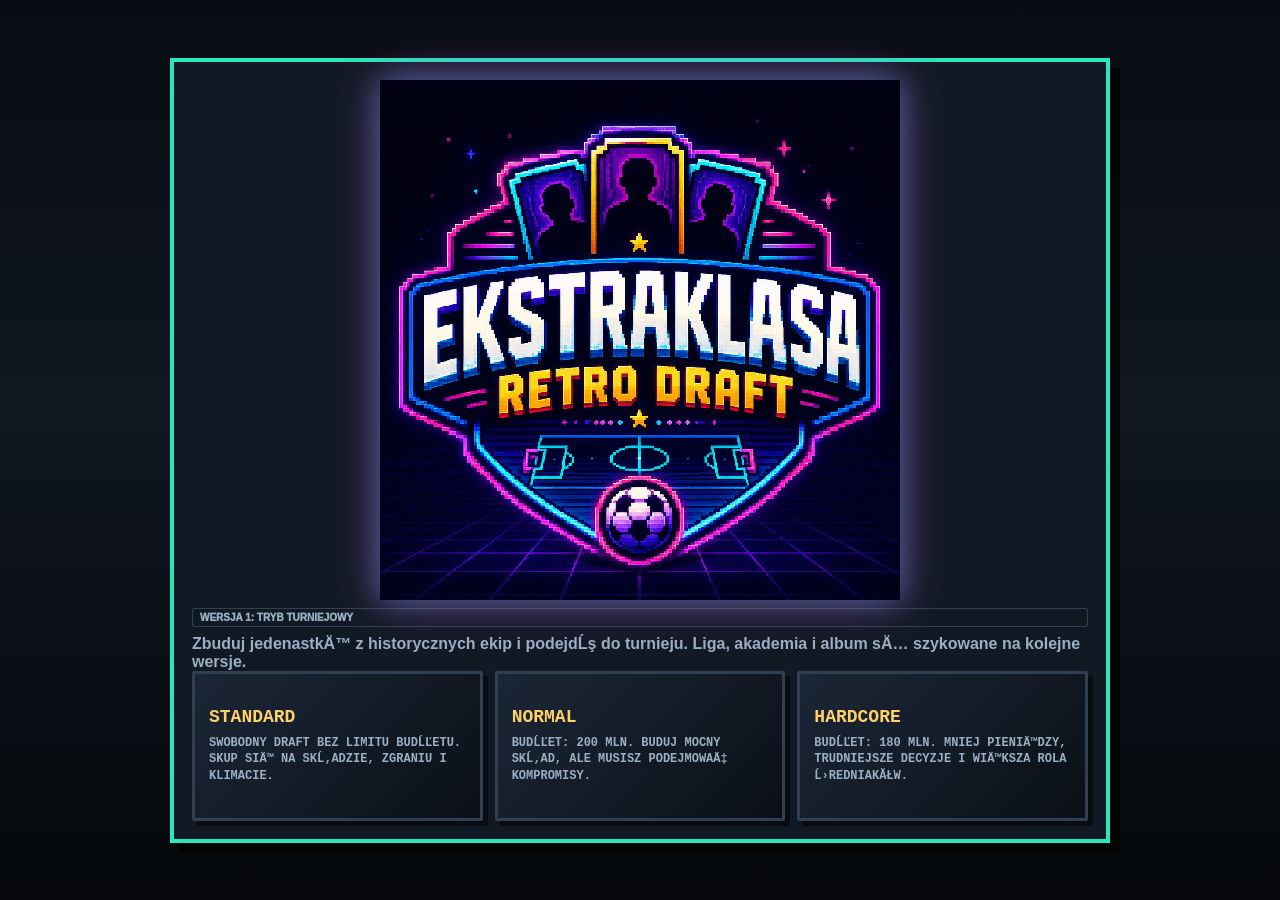
==== commit 4996b8f5: "Add files via upload" ====
--- a/ekstraklasa-retro-draft-rozbudowany.html
+++ b/ekstraklasa-retro-draft-rozbudowany.html
@@ -1,4 +1,4 @@
-<!doctype html><html lang="pl"><head><meta charset="utf-8"><meta name="viewport" content="width=device-width,initial-scale=1"><title>Ekstraklasa Retro Draft+</title><style>
+﻿<!doctype html><html lang="pl"><head><meta charset="utf-8"><meta name="viewport" content="width=device-width,initial-scale=1"><title>Ekstraklasa Retro Draft+</title><style>
 :root{--bg:#0b1017;--p:#151d28;--p2:#101721;--l:#304052;--t:#f7fbff;--m:#9cafc3;--a:#28e7bd;--g:#ffd166;--r:#ff5570}*{box-sizing:border-box}body{margin:0;font-family:Segoe UI,Tahoma,sans-serif;background:radial-gradient(circle at 20% 0%,#28e7bd28,transparent 32%),linear-gradient(#121a26,#070a0f);color:var(--t)}.app{max-width:1440px;margin:auto;padding:18px;display:grid;gap:16px}header{display:flex;justify-content:space-between;align-items:end;gap:14px;flex-wrap:wrap;border-bottom:1px solid #fff2;padding-bottom:14px}h1{margin:0;font-size:clamp(30px,4vw,54px);text-transform:uppercase;line-height:.95}.sub{color:var(--m);font-weight:700;margin-top:8px}.actions{display:flex;gap:10px;flex-wrap:wrap}select,button{background:#111a24;color:var(--t);border:1px solid var(--l);border-radius:8px;padding:10px 12px;font-weight:900;cursor:pointer}button.primary{background:var(--a);color:#04110e;border-color:var(--a)}button.warn{background:var(--g);color:#1b1300;border-color:var(--g)}button.danger{background:var(--r);border-color:var(--r)}button.disabled{opacity:.4;cursor:not-allowed}.layout{display:grid;grid-template-columns:300px minmax(430px,1fr)330px;gap:16px}.panel{background:#151d28ee;border:1px solid #fff2;border-radius:8px;padding:14px;box-shadow:0 18px 38px #0006}.panel h2{margin:0 0 12px;font-size:16px;color:var(--a);text-transform:uppercase}.stats{display:grid;grid-template-columns:1fr 1fr;gap:10px;margin-bottom:12px}.box,.stat,.challenge,.rowbox{background:var(--p2);border:1px solid var(--l);border-radius:8px;padding:10px;margin-bottom:8px}.label{color:var(--m);font-size:11px;text-transform:uppercase;font-weight:900}.val{font-size:26px;font-weight:950;color:var(--a)}.gold{color:var(--g)}.red{color:var(--r)}.pitch{min-height:790px;background:linear-gradient(90deg,#fff1 1px,transparent 1px),repeating-linear-gradient(0deg,#176a36,#176a36 92px,#11552b 92px,#11552b 184px);background-size:80px 80px,auto;border:3px solid #fffd;border-radius:8px;position:relative;overflow:hidden;padding:18px 12px;display:flex;flex-direction:column;justify-content:space-evenly;box-shadow:inset 0 0 120px #0005}.pitch:before{content:"";position:absolute;left:-5%;top:50%;width:110%;height:2px;background:#fffb}.pitch:after{content:"";position:absolute;left:50%;top:50%;width:138px;height:138px;transform:translate(-50%,-50%);border:2px solid #fffb;border-radius:50%}.row{display:flex;justify-content:space-around;gap:8px;z-index:2}.card{width:108px;height:158px;border-radius:8px;border:2px dashed #ffffff59;background:#090d13d1;display:flex;flex-direction:column;align-items:center;justify-content:center;text-align:center;padding:8px;cursor:pointer;transition:.18s;position:relative}.card:hover{transform:translateY(-5px);border-color:var(--a)}.card.filled{border-style:solid}.bronze{background:linear-gradient(135deg,#8a5831,#c68a55,#6c4325)!important;color:#120a05}.silver{background:linear-gradient(135deg,#aeb7c2,#f7fafc,#7e8996)!important;color:#0a0d10}.goldbg{background:linear-gradient(135deg,#bb861d,#fff0a3,#a36b0f)!important;color:#130d00}.icon{background:linear-gradient(135deg,#c9ffff,#fff,#7ce7dc,#37b7ff)!important;color:#031111}.youth{background:linear-gradient(135deg,#103b35,#28e7bd,#c8fff2)!important;color:#031111}.ovr{font-size:28px;font-weight:950}.name{font-size:11px;font-weight:950;min-height:34px;display:flex;align-items:center;justify-content:center;text-transform:uppercase}.meta{font-size:10px;font-weight:800;opacity:.8}.avatar{width:46px;height:54px;position:relative;margin:2px auto 4px;image-rendering:pixelated}.avatar:before{content:"";position:absolute;left:14px;top:2px;width:18px;height:18px;background:#f0c59a;box-shadow:0 18px 0 #1d2c3a,0 26px 0 #1d2c3a,0 34px 0 #1d2c3a,-10px 22px 0 #1d2c3a,10px 22px 0 #1d2c3a,-16px 32px 0 #1d2c3a,16px 32px 0 #1d2c3a;border-radius:2px}.avatar:after{content:"";position:absolute;left:10px;top:0;width:26px;height:8px;background:#22170f;box-shadow:4px 10px 0 -2px #111,-4px 10px 0 -2px #111}.avatar.pom:before{box-shadow:0 18px 0 #1c6bff,0 26px 0 #1c6bff,0 34px 0 #1c6bff,-10px 22px 0 #1c6bff,10px 22px 0 #1c6bff,-16px 32px 0 #1c6bff,16px 32px 0 #1c6bff}.avatar.nap:before{box-shadow:0 18px 0 #d52b2b,0 26px 0 #d52b2b,0 34px 0 #d52b2b,-10px 22px 0 #d52b2b,10px 22px 0 #d52b2b,-16px 32px 0 #d52b2b,16px 32px 0 #d52b2b}.avatar.obr:before{box-shadow:0 18px 0 #f6c542,0 26px 0 #f6c542,0 34px 0 #f6c542,-10px 22px 0 #f6c542,10px 22px 0 #f6c542,-16px 32px 0 #f6c542,16px 32px 0 #f6c542}.avatar.br:before{box-shadow:0 18px 0 #21b36b,0 26px 0 #21b36b,0 34px 0 #21b36b,-10px 22px 0 #21b36b,10px 22px 0 #21b36b,-16px 32px 0 #21b36b,16px 32px 0 #21b36b}.avatar:before{background:var(--skin,#f0c59a);box-shadow:0 18px 0 var(--shirt,#1d2c3a),0 26px 0 var(--shirt,#1d2c3a),0 34px 0 var(--shirt,#1d2c3a),-10px 22px 0 var(--shirt,#1d2c3a),10px 22px 0 var(--shirt,#1d2c3a),-16px 32px 0 var(--shirt,#1d2c3a),16px 32px 0 var(--shirt,#1d2c3a)}.avatar:after{background:var(--hair,#22170f)}.avatar.beard:after{box-shadow:4px 10px 0 -2px #111,-4px 10px 0 -2px #111,0 18px 0 -3px var(--hair,#22170f)}.avatar.moustache:after{box-shadow:4px 10px 0 -2px #111,-4px 10px 0 -2px #111,0 15px 0 -4px var(--hair,#22170f)}.empty{font-size:19px;font-weight:950}.hint{color:#ffffff70;font-size:11px;font-weight:900}.challenge.ok{border-color:#28e7bdcc;background:#28e7bd16}.ct{font-weight:950;font-size:13px}.cd{color:var(--m);font-size:12px;margin-top:4px;line-height:1.35}.bar{height:6px;background:#263241;border-radius:99px;overflow:hidden;margin-top:7px}.bar span{display:block;height:100%;background:var(--a)}.career-actions{display:grid;grid-template-columns:1fr 1fr;gap:8px}.mini-list{display:grid;gap:8px}.event{border-color:#ffd16699;background:#2a220f}.album-grid{display:grid;grid-template-columns:repeat(auto-fill,minmax(150px,1fr));gap:10px;text-align:left}.album-card{border:1px solid var(--l);border-radius:8px;background:var(--p2);padding:10px}.album-card.locked{opacity:.45;filter:grayscale(1)}.album-card strong{display:block;font-size:12px;text-transform:uppercase}.bench{display:grid;grid-template-columns:repeat(5,1fr);gap:8px}.bench-card{min-height:96px;background:var(--p2);border:1px solid var(--l);border-radius:8px;padding:8px;text-align:center}.bench-card button{padding:6px 8px;margin-top:5px;font-size:11px}.event-alert{position:sticky;top:8px;z-index:5;border:2px solid var(--g);box-shadow:0 0 18px #ffd16644}.modal{display:none;position:fixed;inset:0;background:#05080ceb;z-index:100;align-items:center;justify-content:center;padding:18px}.modal-content{width:min(980px,100%);max-height:92vh;overflow:auto;background:#141b25;border:1px solid var(--a);border-radius:8px;padding:18px;text-align:center;box-shadow:0 24px 80px #0009}.choices{display:grid;grid-template-columns:repeat(5,minmax(130px,1fr));gap:12px;margin:16px 0}.choice{min-height:220px;border-radius:8px;border:2px solid var(--l);background:#202938;padding:10px;cursor:pointer;display:flex;flex-direction:column;justify-content:space-between}.choice:hover:not(.disabled){transform:translateY(-5px);border-color:var(--a)}.disabled{opacity:.38;cursor:not-allowed;filter:grayscale(1)}.tag{display:inline-flex;border:1px solid currentColor;border-radius:99px;padding:2px 5px;font-size:9px;font-weight:950;margin:2px}.cost{background:#000b;color:var(--g);border-radius:6px;padding:5px;font-size:12px;font-weight:950}.table-row{display:flex;justify-content:space-between;gap:8px;background:var(--p2);border:1px solid var(--l);border-radius:8px;padding:9px;margin-bottom:8px;font-size:12px}.pill{border:1px solid var(--l);border-radius:99px;padding:3px 7px;color:var(--m);font-size:10px;font-weight:950}.score{font-size:46px;font-weight:950;color:var(--g);margin:8px 0}@media(max-width:1100px){.layout{grid-template-columns:1fr}.choices{grid-template-columns:repeat(2,1fr)}}@media(max-width:620px){.app{padding:10px}.card{width:82px;height:134px;padding:5px}.ovr{font-size:22px}.name{font-size:9px}.pitch{min-height:640px;padding-inline:6px}.choices{grid-template-columns:1fr}}
 .card-badges{display:grid;grid-template-columns:repeat(3,1fr);gap:3px;width:100%;margin:3px 0}.badge-tile{font-size:8px;font-weight:950;border:1px solid currentColor;background:#0006;border-radius:2px;padding:2px 1px;white-space:nowrap;overflow:hidden;text-overflow:ellipsis;color:#f7fbff;text-shadow:1px 1px 0 #000}.choice .card-badges{grid-template-columns:repeat(3,1fr);margin-top:6px}.bench-card .card-badges{margin:6px 0}.retro-note{font-family:"Courier New",monospace}.panel,.box,.stat,.challenge,.rowbox,.choice,.card,.bench-card,.album-card,.table-row,.modal-content{border-radius:2px;box-shadow:4px 4px 0 #0008}.panel{background:#151d28f2;border:2px solid #304052}.panel h2{background:#0b1017;border:1px solid var(--l);padding:6px 8px;color:var(--g);letter-spacing:0}.stat,.box,.challenge,.rowbox{background:linear-gradient(135deg,#101721 0 48%,#0b1017 48% 52%,#101721 52%);border-width:2px}select,button{border-radius:2px;box-shadow:3px 3px 0 #0008;text-transform:uppercase;font-family:"Courier New",monospace}.choice,.card,.bench-card{image-rendering:pixelated}.choice{border-width:3px;background:linear-gradient(180deg,#263449,#141c27)}.choice .name,.card .name{min-height:24px}.pitch{border-radius:2px;border-width:4px}.tag,.cost,.pill{border-radius:2px}.start-screen{position:fixed;inset:0;z-index:200;background:linear-gradient(180deg,#080c12,#101721 45%,#05070a);display:flex;align-items:center;justify-content:center;padding:18px}.start-window{width:min(940px,100%);border:4px solid var(--a);background:#111a24;box-shadow:10px 10px 0 #000b;padding:18px}.start-grid{display:grid;grid-template-columns:repeat(3,1fr);gap:12px}.mode-tile{min-height:150px;text-align:left;border:3px solid var(--l);background:linear-gradient(135deg,#1b2636,#0b1017);padding:14px;box-shadow:5px 5px 0 #0008}.mode-tile strong{display:block;color:var(--g);font-size:18px;margin-bottom:8px}.mode-tile:hover{border-color:var(--a);transform:translateY(-3px)}.game-hidden{display:none}.season-hud{display:grid;grid-template-columns:repeat(5,1fr);gap:10px}.window-grid{display:grid;grid-template-columns:300px minmax(430px,1fr)330px;gap:16px}.window-tabs{display:flex;gap:8px;flex-wrap:wrap}.window-tabs button{padding:8px 10px}.window-page{display:block}.dev-log{max-height:160px;overflow:auto}.season-ended{border-color:var(--g)!important;background:#2a220f!important}@media(max-width:1100px){.window-grid,.start-grid,.season-hud{grid-template-columns:1fr}.window-page{margin-bottom:12px}}.team-list{display:block!important;text-align:left}.draft-drawn{border:4px solid #d8ceb5;background:#f7f2e4;color:#151515;box-shadow:5px 5px 0 #c9bea0;margin:10px 0 14px;padding:18px}.draft-drawn .code{font-size:20px;font-weight:950;color:#555;margin-right:8px}.draft-drawn .team{font-size:34px;font-weight:950;color:#111}.draft-drawn .era{font-size:28px;font-weight:950;color:#e33b2f}.draft-actions{display:grid;grid-template-columns:1fr 1fr;gap:10px;margin:10px 0 16px}.player-list{border:3px solid #d8ceb5;background:#fff;color:#111;max-height:460px;overflow:auto}.player-row{display:grid;grid-template-columns:52px 1fr 64px 54px;align-items:center;gap:8px;padding:11px 14px;border-bottom:1px solid #d8ceb5;cursor:pointer}.player-row:hover{background:#fff0bd}.player-row .nr{color:#777;font-weight:950}.player-row .pn{font-weight:950;font-size:19px}.player-row .role{font-size:13px;color:#46555f}.player-row .po{font-size:27px;font-weight:950}.draft-meta{display:flex;gap:6px;flex-wrap:wrap;margin-top:6px}.draft-meta span{border:1px solid #998f77;padding:2px 5px;font-size:10px;font-weight:950}.player-row.disabled{opacity:.35;pointer-events:none}.modal-content.team-draft{background:#efe6d0;border-color:#d8ceb5}.statline{display:grid;grid-template-columns:repeat(6,1fr);gap:3px;margin-top:6px}.statline span{background:#0002;border:1px solid #998f77;padding:2px 3px;font-size:9px;font-weight:950;text-align:center}.card .statline,.bench-card .statline{grid-template-columns:repeat(3,1fr);width:100%}.card .statline span,.bench-card .statline span{font-size:7px;padding:1px}.price-chip{background:#111;color:#ffd166;border:1px solid #998f77;padding:3px 6px;font-weight:950}.bad-pos{color:#d33;font-weight:950;font-size:10px}.manager-bonus{border-color:var(--a)!important;background:#0b221d!important}.card-cost{background:#000b;color:#ffd166;border:1px solid #ffd16666;padding:2px 5px;font-size:9px;font-weight:950;margin:2px 0}.card{width:112px;height:150px;padding:8px 7px;justify-content:flex-start;gap:3px;overflow:hidden}.card.filled{border:2px solid #f7fbff99;background:#f5f0dc!important;color:#10151d;box-shadow:4px 4px 0 #0009, inset 0 0 0 3px #ffffff55}.card.filled.bronze{background:#b87945!important}.card.filled.silver{background:#dfe5eb!important}.card.filled.goldbg{background:#f2d46b!important}.card.filled.icon{background:#dff8f4!important}.card-top{width:100%;display:flex;align-items:center;justify-content:space-between;font-weight:950;line-height:1}.card-pos{background:#111a24;color:#f7fbff;border:1px solid #0006;padding:3px 5px;font-size:11px}.card-ovr{font-size:30px;color:#080b10;text-shadow:none}.card-name{width:100%;min-height:26px;display:flex;align-items:center;justify-content:center;font-size:12px;font-weight:950;text-transform:uppercase;line-height:1.05;word-break:break-word;color:#080b10}.card-sub{width:100%;font-size:9px;font-weight:950;color:#394352;background:#ffffff70;border:1px solid #0002;padding:2px 3px;white-space:nowrap;overflow:hidden;text-overflow:ellipsis}.card.filled .avatar{width:50px;height:50px;margin:1px auto 0;transform:scale(1.04)}.card-footer{margin-top:auto;width:100%;display:flex;justify-content:center}.card-footer span{background:#111a24;color:#ffd166;border:1px solid #0008;padding:3px 8px;font-size:11px;font-weight:950}.card.filled .statline,.card.filled .card-badges,.card.filled .card-cost{display:none}.bench-card .card-badges{display:grid}.bench-card .avatar{width:38px;height:42px}.empty{font-size:18px}.hint{font-size:10px}@media(max-width:620px){.card{width:86px;height:132px;padding:6px 5px}.card-ovr{font-size:24px}.card-name{font-size:10px;min-height:24px}.card-sub{font-size:8px}.card.filled .avatar{width:42px;height:42px}}
 .card{width:118px;height:166px;padding:8px;justify-content:flex-start;gap:0;overflow:hidden;border-radius:11px;position:relative;font-family:Segoe UI,Tahoma,sans-serif;letter-spacing:0}.card:before{content:"";position:absolute;inset:8px;border:2px dashed #dbe4ec99;border-radius:8px;pointer-events:none}.card:not(.filled){background:linear-gradient(180deg,#13202d,#07101a)!important;border:2px solid #26384b;box-shadow:5px 7px 0 #020407, inset 0 0 22px #ffffff0b;color:#f8fbff}.card:not(.filled):after{content:"";position:absolute;left:26px;right:26px;bottom:12px;height:42px;border:3px solid #ffffff12;border-bottom:0;border-radius:70px 70px 0 0}.card:not(.filled) .empty{margin-top:28px;font-size:30px;font-weight:1000;color:#fff;text-shadow:0 3px 0 #0009}.card:not(.filled) .hint{font-size:15px;color:#ffffff75;font-weight:1000;margin-top:10px}.card.filled{border:0;background:#eef2f5!important;color:#070b10;box-shadow:5px 7px 0 #020407, inset 0 0 0 4px #ffffff, inset 0 0 0 8px #d5dbe1}.card.filled:before{inset:9px;border:2px solid #ffffffaa;border-radius:7px;box-shadow:inset 0 0 0 2px #cbd2d8}.card.filled.rare{background:#eef5ff!important;box-shadow:5px 7px 0 #020407, inset 0 0 0 4px #1d78ff, inset 0 0 0 8px #8ec2ff}.card.filled.special{background:#effaf1!important;box-shadow:5px 7px 0 #020407, inset 0 0 0 4px #2bbb63, inset 0 0 0 8px #98e3a9}.card-ribbon{position:absolute;top:0;left:50%;transform:translateX(-50%);min-width:70px;padding:3px 8px 4px;background:#8a8f95;color:#fff;font-size:10px;font-weight:1000;text-align:center;clip-path:polygon(10% 0,90% 0,100% 100%,0 100%);z-index:2}.card.filled.rare .card-ribbon{background:#145de0}.card.filled.special .card-ribbon{background:#208845}.card-ovr{margin-top:24px;font-size:33px;font-weight:1000;line-height:.9;color:#05080c;text-shadow:0 2px 0 #fff}.card-nameplate{margin-top:auto;width:100%;min-height:35px;background:linear-gradient(180deg,#f4f5f7,#d5d9de);border:2px solid #ffffffb5;box-shadow:inset 0 0 0 2px #c1c7ce;display:flex;align-items:center;justify-content:center;padding:3px 5px;z-index:2}.card.filled.rare .card-nameplate{background:linear-gradient(180deg,#07162b,#03101f);box-shadow:inset 0 0 0 2px #1670ff;color:#fff}.card.filled.special .card-nameplate{background:linear-gradient(180deg,#073a1d,#031f10);box-shadow:inset 0 0 0 2px #25b65f;color:#fff}.card-name{font-size:13px;font-weight:1000;line-height:1;text-transform:uppercase;text-align:center;word-break:break-word;letter-spacing:0}.card-sub,.card-pos,.card-footer,.card-badges,.card-cost,.card .statline{display:none!important}.card.filled .avatar{width:60px;height:63px;margin:10px auto 0;transform:scale(1.12);z-index:1}.card.filled .avatar:before{left:18px;top:4px;width:20px;height:20px;box-shadow:0 20px 0 var(--shirt,#1d2c3a),0 29px 0 var(--shirt,#1d2c3a),0 38px 0 var(--shirt,#1d2c3a),-11px 25px 0 var(--shirt,#1d2c3a),11px 25px 0 var(--shirt,#1d2c3a),-18px 37px 0 var(--shirt,#1d2c3a),18px 37px 0 var(--shirt,#1d2c3a)}.card.filled .avatar:after{left:14px;top:1px;width:28px;height:9px}.bench-card .card-badges{display:grid!important}.bench-card .avatar{width:38px;height:42px}.bronze,.silver,.goldbg,.icon,.youth{background:unset!important;color:unset}@media(max-width:620px){.card{width:92px;height:142px;padding:7px}.card:not(.filled) .empty{font-size:24px;margin-top:24px}.card:not(.filled) .hint{font-size:12px}.card-ovr{font-size:27px;margin-top:21px}.card.filled .avatar{width:48px;height:50px;margin-top:8px}.card-nameplate{min-height:30px}.card-name{font-size:10px}.card-ribbon{font-size:8px;min-width:58px}}
@@ -8,10 +8,10 @@
 .brand-logo{display:block;image-rendering:pixelated;filter:drop-shadow(0 0 16px #22d7ff66) drop-shadow(0 0 22px #ff2bd666)}.start-logo{width:min(520px,92%);margin:0 auto 8px}.header-brand{display:flex;align-items:center;gap:14px}.header-logo{width:118px;max-height:86px;object-fit:contain;flex:0 0 auto}.start-window h1.logo-hidden,.header-brand h1.logo-hidden{position:absolute;width:1px;height:1px;overflow:hidden;clip:rect(0 0 0 0)}@media(max-width:720px){.header-brand{align-items:flex-start}.header-logo{width:86px}.start-logo{width:min(390px,96%)}}
 
 .event-card{display:grid;grid-template-columns:42px 132px minmax(170px,1.1fr) minmax(220px,1.4fr) 128px 128px;gap:12px;align-items:start;text-align:left;background:#f8f8fb;color:#16181d;border:2px solid #e6e6ef;box-shadow:4px 4px 0 #0005;padding:12px;margin:6px 0}.event-card .ev-no{font-weight:900;color:#3b3d45}.event-card .ev-cat{display:inline-flex;width:max-content;max-width:130px;border-radius:999px;background:#ebe7ff;color:#4d399c;padding:4px 10px;font-size:11px;font-weight:900;white-space:nowrap}.event-card .ev-title{font-size:15px;font-weight:1000;line-height:1.15;text-transform:uppercase;color:#101217}.event-card .ev-desc{font-size:13px;line-height:1.35;color:#3f4148}.event-card .ev-plus{font-size:13px;font-weight:900;color:#08795c}.event-card .ev-minus{font-size:13px;font-weight:900;color:#a33a22}.modal-content .event-card{grid-template-columns:38px 124px 1fr;max-width:760px;margin:10px auto}.modal-content .event-card .ev-desc{grid-column:3}.modal-content .event-card .ev-plus{grid-column:3}.modal-content .event-card .ev-minus{grid-column:3}.event .event-card{margin:0}.event-alert .event-card{border-color:#ffd166}@media(max-width:900px){.event-card{grid-template-columns:38px 1fr;gap:8px}.event-card .ev-cat,.event-card .ev-title,.event-card .ev-desc,.event-card .ev-plus,.event-card .ev-minus{grid-column:2}.modal-content .event-card{grid-template-columns:38px 1fr}.modal-content .event-card .ev-desc,.modal-content .event-card .ev-plus,.modal-content .event-card .ev-minus{grid-column:2}}
-.ev-joke{display:block;margin-top:7px;color:#6d4b00;font-weight:800;font-style:italic}.event-choices{display:grid;gap:9px;margin:10px 0 4px}.event-choices button{text-align:left;white-space:normal;line-height:1.28}.event-choices span{display:block;margin:4px 0 6px;color:#c2cfdd;font-weight:700}.modal-content .event-choices{max-width:760px;margin-left:auto;margin-right:auto}.soon{opacity:.42;filter:grayscale(1);cursor:not-allowed!important}.soon-box{opacity:.62;filter:grayscale(.85);border-style:dashed!important}.release-note{border-color:var(--g)!important;background:#2a220f!important;color:#f7fbff}.v1-nav{padding:10px 14px}.challenge-rule{border-color:var(--g)!important;background:#2a220f!important;color:#fff}.manager-required{border:2px solid var(--g);box-shadow:0 0 0 2px #ffd16633,3px 3px 0 #0008}.manager-prompt{border-color:var(--g)!important;background:#2a220f!important;color:#fff}.top-tournament{width:100%;margin-bottom:10px;font-size:15px}.card.filled .card-nameplate{display:flex!important;position:relative;z-index:5;margin-top:0;min-height:38px;background:#07111d!important;color:#fff!important;border:2px solid #fff!important;box-shadow:0 2px 0 #000,inset 0 0 0 2px #1d78ff}.card.filled .card-name{display:flex!important;color:#fff!important;text-shadow:0 2px 0 #000;font-size:13px;line-height:1.02;max-width:100%;overflow:hidden}.card.filled .avatar{margin-bottom:0!important}.card.filled .card-ovr{margin-top:21px}</style></head><body><div id="startScreen" class="start-screen"><div class="start-window"><img class="brand-logo start-logo" src="ekstraklasa-retro-draft-logo.png" alt="Ekstraklasa Retro Draft"><div class="pill">WERSJA 1: TRYB TURNIEJOWY</div><h1 class="logo-hidden">Ekstraklasa Retro Draft</h1><div class="sub">Zbuduj jedenastkę z historycznych ekip i podejdź do turnieju. Liga, akademia i album są szykowane na kolejne wersje.</div><div class="start-grid"><button class="mode-tile" onclick="startGame('standard')"><strong>Standard</strong><span class="cd">Swobodny draft bez limitu budżetu. Skup się na składzie, zgraniu i klimacie.</span></button><button class="mode-tile" onclick="startGame('budget')"><strong>Normal</strong><span class="cd">Budżet: 200 mln. Buduj mocny skład, ale musisz podejmować kompromisy.</span></button><button class="mode-tile" onclick="startGame('hardcore')"><strong>Hardcore</strong><span class="cd">Budżet: 180 mln. Mniej pieniędzy, trudniejsze decyzje i większa rola średniaków.</span></button></div></div></div><div id="gameApp" class="app game-hidden"><header><div class="header-brand"><img class="brand-logo header-logo" src="ekstraklasa-retro-draft-logo.png" alt="Ekstraklasa Retro Draft"><div><h1 class="logo-hidden">Ekstraklasa Retro Draft</h1><div class="sub">Historyczne ekipy, reprezentacje, średni ligowcy, losowe wyzwania i turniej od fazy grupowej.</div></div></div><div class="actions"><select id="mode" onchange="newRun()"><option value="standard">Tryb standardowy</option><option value="budget">Tryb normal 200M</option><option value="hardcore">Tryb hardcore 180M</option></select><select id="formation" onchange="changeFormation()"><option>4-3-3</option><option>4-4-2</option><option>3-5-2</option><option>4-2-3-1</option><option>5-3-2</option></select><select id="manager" class="manager-required" onchange="managerChanged()"><option value="neutral">WYBIERZ TRENERA - OBOWIĄZKOWE</option><option value="gorski">Kazimierz Górski</option><option value="smuda">Franciszek Smuda</option><option value="kasperczak">Henryk Kasperczak</option><option value="nawalka">Adam Nawałka</option><option value="probierz">Michał Probierz</option></select><button class="primary" onclick="newGame()">Nowa gra</button></div></header><div class="panel v1-nav"><div class="window-tabs"><button onclick="showWindow('draft')">Draft</button><button onclick="showWindow('career')">Turniej</button><button class="soon" onclick="soon('Album kolekcjonera')">Album - wkrótce</button><button onclick="showStart()">Menu</button></div></div><main class="layout window-grid"><aside class="panel window-page" data-window="draft"><button id="sim" class="warn disabled top-tournament" onclick="startTournament()">Zagraj turniej</button><h2>Skład</h2><div class="stats"><div class="stat"><div class="label">Średnia OVR</div><div id="teamOvr" class="val">0</div></div><div class="stat"><div class="label">Zgranie</div><div id="teamChem" class="val">0</div></div><div class="stat" id="budgetStat"><div class="label">Budżet</div><div id="budget" class="val gold">bez limitu</div></div><div class="stat"><div class="label">Rerolle</div><div id="rerolls" class="val">3</div></div></div><button id="leagueBtn" class="primary soon" onclick="soon('Liga legend ESA')">Liga legend ESA - wkrótce</button><div id="managerBonusBox" class="box manager-bonus"></div><button id="managerEventBtn" class="warn" onclick="drawManagerEvent()">Zdarzenie trenera</button><div style="height:12px"></div><h2>Losowe wyzwania - 2 z 3 poza standardem</h2><div id="challengeBox"></div></aside><section class="window-page" data-window="draft"><div id="pitch" class="pitch"></div></section><aside class="panel window-page" data-window="career"><h2>Turniej</h2><div id="tourBox" class="box">Skompletuj jedenastkę. Turniej: 3 mecze grupowe, półfinał i finał.</div><div style="height:14px"></div><h2>Akademia i juniorzy</h2><div class="box soon-box"><div class="ct">Dostępne wkrótce</div><div class="cd">Rozwój juniorów, trening graczy i kariera 10 sezonów wrócą po publikacji pierwszej wersji turniejowej.</div></div><div class="stats soon-box"><div class="stat"><div class="label">Punkty kariery</div><div id="careerXp" class="val">0</div></div><div class="stat"><div class="label">Akademia</div><div id="academyLvl" class="val gold">1</div></div></div><div class="career-actions"><button class="soon" onclick="soon('Rozwój akademii')">Rozwiń akademię - wkrótce</button><button class="soon" onclick="soon('Skauting juniorów')">Skautuj juniora - wkrótce</button><button class="soon" onclick="soon('Trening gracza')">Trening - wkrótce</button></div><div id="youthBox" class="mini-list"></div><div style="height:14px"></div><h2>Zdarzenie losowe</h2><div id="eventBox" class="box event">Przed turniejem możesz wylosować jedno zdarzenie. Czasem pomaga, czasem boli.</div><button class="danger disabled" id="eventBtn" onclick="drawEvent()" disabled>Zdarzenie automatyczne</button><div style="height:14px"></div><button class="primary soon" onclick="soon('Album kolekcjonera')">Album kolekcjonera - wkrótce</button><div style="height:14px"></div><h2>Pomysły na rozwój</h2><div class="box">Tryb kariery: sezony, sponsorzy, reputacja klubu i kontrakty juniorów.</div><div class="box">Więcej zdarzeń: kontuzje, premie, afery organizacyjne, derby, presja mediów.</div><div class="box">Karty specjalne: Kapitan, Derby Hero, Joker z ławki, Młody Talent, Król Strzelców.</div><div class="box">Album z nagrodami za komplety klubowe, dekady i reprezentacje.</div></aside></main></div><div id="draftModal" class="modal"><div class="modal-content"><h2 id="draftTitle">Wybierz zawodnika</h2><div id="choices" class="choices"></div><button id="rerollBtn" class="danger" onclick="rerollChoices()">Wymień pulę</button> <button onclick="closeDraft()">Zamknij</button></div></div><div id="albumModal" class="modal"><div class="modal-content"><h2>Album kolekcjonera</h2><div id="albumStats" class="cd"></div><div id="albumGrid" class="album-grid"></div><button onclick="closeAlbum()">Zamknij</button></div></div><div id="eventModal" class="modal"><div class="modal-content" style="max-width:620px;border-color:var(--g)"><div id="eventType" class="pill">ZDARZENIE</div><h2 id="eventName">Zdarzenie losowe</h2><p id="eventDesc" class="cd"></p><button class="warn" onclick="closeEventModal()">OK</button></div></div><div id="matchModal" class="modal"><div class="modal-content" style="max-width:560px;border-color:var(--g)"><div id="stage" class="pill">Faza grupowa</div><h2 id="opp">Przeciwnik</h2><div id="score" class="score">0 : 0</div><div id="scorers" class="cd"></div><p id="details" class="cd"></p><button id="nextBtn" class="warn" onclick="nextTournamentStage()">Następny mecz</button><button id="endBtn" onclick="closeMatchModal()">Zamknij</button></div></div><script>
+.ev-joke{display:block;margin-top:7px;color:#6d4b00;font-weight:800;font-style:italic}.event-choices{display:grid;gap:9px;margin:10px 0 4px}.event-choices button{text-align:left;white-space:normal;line-height:1.28}.event-choices span{display:block;margin:4px 0 6px;color:#c2cfdd;font-weight:700}.modal-content .event-choices{max-width:760px;margin-left:auto;margin-right:auto}.soon{opacity:.42;filter:grayscale(1);cursor:not-allowed!important}.soon-box{opacity:.62;filter:grayscale(.85);border-style:dashed!important}.release-note{border-color:var(--g)!important;background:#2a220f!important;color:#f7fbff}.v1-nav{padding:10px 14px}.challenge-rule{border-color:var(--g)!important;background:#2a220f!important;color:#fff}.manager-required{border:2px solid var(--g);box-shadow:0 0 0 2px #ffd16633,3px 3px 0 #0008}.manager-prompt{border-color:var(--g)!important;background:#2a220f!important;color:#fff}.top-tournament{width:100%;margin-bottom:10px;font-size:15px}.card.filled .card-nameplate{display:flex!important;position:relative;z-index:5;margin-top:0;min-height:38px;background:#07111d!important;color:#fff!important;border:2px solid #fff!important;box-shadow:0 2px 0 #000,inset 0 0 0 2px #1d78ff}.card.filled .card-name{display:flex!important;color:#fff!important;text-shadow:0 2px 0 #000;font-size:13px;line-height:1.02;max-width:100%;overflow:hidden}.card.filled .avatar{margin-bottom:0!important}.card.filled .card-ovr{margin-top:21px}@media(max-width:640px){.modal-content{width:calc(100vw - 18px)!important;max-width:100%!important;max-height:88vh;overflow:auto;padding:14px}.modal-content h2{font-size:20px;line-height:1.15}.modal-content .pill{font-size:10px;padding:4px 7px}.modal-content .event-card{grid-template-columns:1fr!important;gap:8px;padding:10px}.modal-content .event-card .ev-no,.modal-content .event-card .ev-cat,.modal-content .event-card .ev-title,.modal-content .event-card .ev-desc,.modal-content .event-card .ev-plus,.modal-content .event-card .ev-minus{grid-column:1!important}.event-card .ev-title{font-size:14px}.event-card .ev-desc{font-size:12px}.event-choices button{padding:10px;font-size:12px}.event-choices .ev-plus,.event-choices .ev-minus{font-size:11px}.modal-content>button:last-child{position:sticky;bottom:0;width:100%;margin-top:10px}}</style></head><body><div id="startScreen" class="start-screen"><div class="start-window"><img class="brand-logo start-logo" src="ekstraklasa-retro-draft-logo.png" alt="Ekstraklasa Retro Draft"><div class="pill">WERSJA 1: TRYB TURNIEJOWY</div><h1 class="logo-hidden">Ekstraklasa Retro Draft</h1><div class="sub">Zbuduj jedenastkÄ™ z historycznych ekip i podejdĹş do turnieju. Liga, akademia i album sÄ… szykowane na kolejne wersje.</div><div class="start-grid"><button class="mode-tile" onclick="startGame('standard')"><strong>Standard</strong><span class="cd">Swobodny draft bez limitu budĹĽetu. Skup siÄ™ na skĹ‚adzie, zgraniu i klimacie.</span></button><button class="mode-tile" onclick="startGame('budget')"><strong>Normal</strong><span class="cd">BudĹĽet: 200 mln. Buduj mocny skĹ‚ad, ale musisz podejmowaÄ‡ kompromisy.</span></button><button class="mode-tile" onclick="startGame('hardcore')"><strong>Hardcore</strong><span class="cd">BudĹĽet: 180 mln. Mniej pieniÄ™dzy, trudniejsze decyzje i wiÄ™ksza rola Ĺ›redniakĂłw.</span></button></div></div></div><div id="gameApp" class="app game-hidden"><header><div class="header-brand"><img class="brand-logo header-logo" src="ekstraklasa-retro-draft-logo.png" alt="Ekstraklasa Retro Draft"><div><h1 class="logo-hidden">Ekstraklasa Retro Draft</h1><div class="sub">Historyczne ekipy, reprezentacje, Ĺ›redni ligowcy, losowe wyzwania i turniej od fazy grupowej.</div></div></div><div class="actions"><select id="mode" onchange="newRun()"><option value="standard">Tryb standardowy</option><option value="budget">Tryb normal 200M</option><option value="hardcore">Tryb hardcore 180M</option></select><select id="formation" onchange="changeFormation()"><option>4-3-3</option><option>4-4-2</option><option>3-5-2</option><option>4-2-3-1</option><option>5-3-2</option></select><select id="manager" class="manager-required" onchange="managerChanged()"><option value="neutral">WYBIERZ TRENERA - OBOWIÄ„ZKOWE</option><option value="gorski">Kazimierz GĂłrski</option><option value="smuda">Franciszek Smuda</option><option value="kasperczak">Henryk Kasperczak</option><option value="nawalka">Adam NawaĹ‚ka</option><option value="probierz">MichaĹ‚ Probierz</option></select><button class="primary" onclick="newGame()">Nowa gra</button></div></header><div class="panel v1-nav"><div class="window-tabs"><button onclick="showWindow('draft')">Draft</button><button onclick="showWindow('career')">Turniej</button><button class="soon" onclick="soon('Album kolekcjonera')">Album - wkrĂłtce</button><button onclick="showStart()">Menu</button></div></div><main class="layout window-grid"><aside class="panel window-page" data-window="draft"><button id="sim" class="warn disabled top-tournament" onclick="startTournament()">Zagraj turniej</button><h2>SkĹ‚ad</h2><div class="stats"><div class="stat"><div class="label">Ĺšrednia OVR</div><div id="teamOvr" class="val">0</div></div><div class="stat"><div class="label">Zgranie</div><div id="teamChem" class="val">0</div></div><div class="stat" id="budgetStat"><div class="label">BudĹĽet</div><div id="budget" class="val gold">bez limitu</div></div><div class="stat"><div class="label">Rerolle</div><div id="rerolls" class="val">3</div></div></div><button id="leagueBtn" class="primary soon" onclick="soon('Liga legend ESA')">Liga legend ESA - wkrĂłtce</button><div id="managerBonusBox" class="box manager-bonus"></div><button id="managerEventBtn" class="warn" onclick="drawManagerEvent()">Zdarzenie trenera</button><div style="height:12px"></div><h2>Losowe wyzwania - 2 z 3 poza standardem</h2><div id="challengeBox"></div></aside><section class="window-page" data-window="draft"><div id="pitch" class="pitch"></div></section><aside class="panel window-page" data-window="career"><h2>Turniej</h2><div id="tourBox" class="box">Skompletuj jedenastkÄ™. Turniej: 3 mecze grupowe, pĂłĹ‚finaĹ‚ i finaĹ‚.</div><div style="height:14px"></div><h2>Akademia i juniorzy</h2><div class="box soon-box"><div class="ct">DostÄ™pne wkrĂłtce</div><div class="cd">RozwĂłj juniorĂłw, trening graczy i kariera 10 sezonĂłw wrĂłcÄ… po publikacji pierwszej wersji turniejowej.</div></div><div class="stats soon-box"><div class="stat"><div class="label">Punkty kariery</div><div id="careerXp" class="val">0</div></div><div class="stat"><div class="label">Akademia</div><div id="academyLvl" class="val gold">1</div></div></div><div class="career-actions"><button class="soon" onclick="soon('RozwĂłj akademii')">RozwiĹ„ akademiÄ™ - wkrĂłtce</button><button class="soon" onclick="soon('Skauting juniorĂłw')">Skautuj juniora - wkrĂłtce</button><button class="soon" onclick="soon('Trening gracza')">Trening - wkrĂłtce</button></div><div id="youthBox" class="mini-list"></div><div style="height:14px"></div><h2>Zdarzenie losowe</h2><div id="eventBox" class="box event">Przed turniejem moĹĽesz wylosowaÄ‡ jedno zdarzenie. Czasem pomaga, czasem boli.</div><button class="danger disabled" id="eventBtn" onclick="drawEvent()" disabled>Zdarzenie automatyczne</button><div style="height:14px"></div><button class="primary soon" onclick="soon('Album kolekcjonera')">Album kolekcjonera - wkrĂłtce</button><div style="height:14px"></div><h2>PomysĹ‚y na rozwĂłj</h2><div class="box">Tryb kariery: sezony, sponsorzy, reputacja klubu i kontrakty juniorĂłw.</div><div class="box">WiÄ™cej zdarzeĹ„: kontuzje, premie, afery organizacyjne, derby, presja mediĂłw.</div><div class="box">Karty specjalne: Kapitan, Derby Hero, Joker z Ĺ‚awki, MĹ‚ody Talent, KrĂłl StrzelcĂłw.</div><div class="box">Album z nagrodami za komplety klubowe, dekady i reprezentacje.</div></aside></main></div><div id="draftModal" class="modal"><div class="modal-content"><h2 id="draftTitle">Wybierz zawodnika</h2><div id="choices" class="choices"></div><button id="rerollBtn" class="danger" onclick="rerollChoices()">WymieĹ„ pulÄ™</button> <button onclick="closeDraft()">Zamknij</button></div></div><div id="albumModal" class="modal"><div class="modal-content"><h2>Album kolekcjonera</h2><div id="albumStats" class="cd"></div><div id="albumGrid" class="album-grid"></div><button onclick="closeAlbum()">Zamknij</button></div></div><div id="eventModal" class="modal"><div class="modal-content" style="max-width:620px;border-color:var(--g)"><div id="eventType" class="pill">ZDARZENIE</div><h2 id="eventName">Zdarzenie losowe</h2><p id="eventDesc" class="cd"></p><button class="warn" onclick="closeEventModal()">OK</button></div></div><div id="matchModal" class="modal"><div class="modal-content" style="max-width:560px;border-color:var(--g)"><div id="stage" class="pill">Faza grupowa</div><h2 id="opp">Przeciwnik</h2><div id="score" class="score">0 : 0</div><div id="scorers" class="cd"></div><p id="details" class="cd"></p><button id="nextBtn" class="warn" onclick="nextTournamentStage()">NastÄ™pny mecz</button><button id="endBtn" onclick="closeMatchModal()">Zamknij</button></div></div><script>
 
 function normalizeName(value){return String(value||'').replace(/[\u0142\u0141]/g,'l').replace(/[\u0105\u0104]/g,'a').replace(/[\u0107\u0106]/g,'c').replace(/[\u0119\u0118]/g,'e').replace(/[\u0144\u0143]/g,'n').replace(/[\u00f3\u00d3]/g,'o').replace(/[\u015b\u015a]/g,'s').replace(/[\u017a\u0179\u017c\u017b]/g,'z').normalize('NFD').replace(/[\u0300-\u036f]/g,'').toLowerCase().trim()}
-function plTxt(value){let s=String(value==null?'':value),r=[['MYSL','MYŚL'],['SPOLDZIELNI','SPÓŁDZIELNI'],['LODZ','ŁÓDŹ'],['POMYLIL','POMYLIŁ'],['PLACZE','PŁACZE'],['STALY','STAŁY'],['ROZBIL','ROZBIŁ'],['PLOMIENIACH','PŁOMIENIACH'],['WROZBITA','WRÓŻBITA'],['WEGLU','WĘGLU'],['KAMIENNYM','KAMIENNYM'],['ZWOLNIENIE','ZWOLNIENIE'],['PRZEZ TWITTERA','PRZEZ TWITTERA'],['ZABKI','ŻABKI'],['PUDLO','PUDŁO'],['PUSTEJ','PUSTEJ'],['ZGASLO','ZGASŁO'],['SWIATLO','ŚWIATŁO'],['SAMOBOJ','SAMOBÓJ'],['PRZEWROTKA','PRZEWROTKA'],['SEDZIA','SĘDZIA'],['TANCZY','TAŃCZY'],['WLASCICIEL','WŁAŚCICIEL'],['ODWOLANY','ODWOŁANY'],['KOGUTY','KOGUTY'],['Budzet','Budżet'],['Sklad','Skład'],['Menedzer','Menedżer'],['Nawalki','Nawałki'],['Nawalka','Nawałka'],['Orlow','Orłów'],['pilka','piłka'],['pilke','piłkę'],['pilki','piłki'],['pilkarz','piłkarz'],['Pilkarze','Piłkarze'],['druzyna','drużyna'],['Druzyna','Drużyna'],['zgranie','zgranie'],['rosnie','rośnie'],['spada','spada'],['szatnia','szatnia'],['Szatnia','Szatnia'],['tlumacza','tłumacza'],['slychac','słychać'],['odprawe','odprawę'],['kontuzja','kontuzja']];r.forEach(([a,b])=>s=s.replaceAll(a,b));return s}
+function plTxt(value){let text=String(value==null?'':value);const fixes=[['??','?'],['??','?'],['??','?'],['??','?'],['??','?'],['??','?'],['??','?'],['??','?'],['??','?'],['??','?'],['??','?'],['??','?'],['??','?'],['??','?'],['??','?'],['??','?'],['??','?'],['??','?'],['??','?'],['??','?'],['???','?'],['???','?'],['?','']];fixes.forEach(([a,b])=>{text=text.split(a).join(b)});return text}
 const GAME_MODES={standard:{id:'standard',name:'Standard',budgetMode:false,startingBudget:null},budget:{id:'budget',name:'Normal',budgetMode:true,startingBudget:200},hardcore:{id:'hardcore',name:'Hardcore',budgetMode:true,startingBudget:180}};
 function gameMode(){return GAME_MODES[mode.value]||GAME_MODES.standard}
 function budgetMode(){return !!gameMode().budgetMode}
@@ -31,7 +31,7 @@
 function defaultRolesForPosition(pos){if(pos==='BR')return ['goalkeeper','shotStopper'];if(pos==='OBR')return ['defender','stopper'];if(pos==='NAP')return ['striker','finisher'];return ['midfielder','linkPlayer']}
 function formationRolesFor(pos,roles){let r=roles||[];if(pos==='BR')return ['GK','sweeperKeeper'];if(pos==='OBR')return uniq(['CB','FB',r.includes('defensiveLeader')?'defensiveLeader':null]);if(pos==='NAP')return uniq(['ST','CF',r.includes('pressing')?'pressingForward':null,r.includes('targetMan')?'targetMan':null]);return uniq(['CM','AM',r.includes('winger')?'W':null,r.includes('rozgrywajacy')||r.includes('playmaker')?'playmaker':null])}
 function defaultPlaystyleTags(pos,roles){let r=(roles||[]).map(normalizeName),out=[];if(pos==='BR')out.push('reflex','handling','oneOnOne');if(pos==='OBR')out.push('marking','strength','aerial');if(pos==='POM')out.push('passing','vision','tempo');if(pos==='NAP')out.push('finishing','movement','composure');if(r.some(x=>x.includes('rozgrywaj')||x.includes('playmaker')))out.push('playmaker','throughBall','setTempo');if(r.some(x=>x.includes('stale')||x.includes('fragment')))out.push('setPieceTaker');if(r.some(x=>x.includes('kapitan')||x.includes('lider')))out.push('leader');if(r.some(x=>x.includes('skrzydl')||x.includes('winger')))out.push('winger','pace');return uniq(out)}
-function defaultClubRanks(clubs,primaryClub,rarity){let out={};(clubs||[]).forEach((c,i)=>out[c]=c===primaryClub||i===0?(rarity==='legend'||rarity==='icon'?'legend':'important'):'former');return out}
+function defaultClubRanks(clubs,primaryClub,rarity){let out={};(clubs||[]).forEach((c,i)=>out[c]=(c===primaryClub||i===0)?(rarity==='legend'||rarity==='icon'?'legend':'important'):'former');return out}
 function defaultClubEras(clubs,decades,primaryClub){let out={};(clubs||[]).forEach(c=>out[c]=c===primaryClub?uniq(decades):uniq(decades).slice(0,1));return out}
 function defaultEventTags(data){let out=[];if(data.isForeign)out.push('foreignDressingRoom');if(data.region==='Balkany')out.push('balkanGroup');if(data.region==='Baltyk')out.push('balticRoute');if(data.region==='Europa Srodkowa')out.push('oldCentralEurope');if(data.isPolandInternational)out.push('nationalTeamPressure');if(['poland_legend','poland_icon'].includes(data.nationalTeamRank))out.push('legendAura');if((data.roles||[]).some(r=>normalizeName(r).includes('kapitan')||normalizeName(r).includes('lider')))out.push('dressingRoomLeader');if((data.challengeTags||[]).includes('setPieceTaker'))out.push('setPieceDrama');return uniq(out)}
 function defaultStrengths(pos,playstyleTags,ovr){let tags=playstyleTags||[],out=[];if(pos==='BR')out.push('refleks','gra na linii');if(pos==='OBR')out.push('pojedynki','ustawienie');if(pos==='POM')out.push('podanie','czytanie gry');if(pos==='NAP')out.push('wykonczenie','ruch bez pilki');if(tags.includes('setPieceTaker'))out.push('stale fragmenty');if(tags.includes('leader'))out.push('wplyw na szatnie');if((ovr||0)>=84)out.push('mental duzych meczow');return uniq(out).slice(0,4)}
@@ -63,41 +63,38 @@
 konstantin_vassiljev:{...PLAYER_OVERRIDES.konstantin_vassiljev,region:'Baltyk',formationRoles:['CM','AM','playmaker'],cardType:'foreign_star',roles:['playmaker','setPieceTaker','tempoController'],clubRanks:{'Jagiellonia Bialystok':'legend','Piast Gliwice':'former'},clubEras:{'Jagiellonia Bialystok':['2010s'],'Piast Gliwice':['2010s']},challengeTags:['foreignPlayer','jagielloniaBialystok','piastGliwice','playmaker','setPieceTaker','era2010s'],eventTags:['balticRoute','setPieceDrama','foreignDressingRoom'],strengths:['podanie','strzal z dystansu','stale fragmenty'],weaknesses:['sprint powrotny','pressing na duzej intensywnosci'],description:'Konstantin Vassiljev | Jagiellonia Bialystok / Piast Gliwice | lata 2010 | POM',flavorText:'Profesor tempa. Biega tyle, ile trzeba, ale pilka biega za niego.'},
 flavio_paixao:{...PLAYER_OVERRIDES.flavio_paixao,region:'Europa Poludniowa',formationRoles:['ST','CF','leaderForward'],cardType:'foreign_legend',roles:['striker','captain','boxFinisher','veteranLeader'],clubRanks:{'Slask Wroclaw':'important','Lechia Gdansk':'legend'},clubEras:{'Slask Wroclaw':['2010s'],'Lechia Gdansk':['2010s','2020s']},challengeTags:['foreignPlayer','lechiaGdansk','slaskWroclaw','striker','captain','era2010s','era2020s'],eventTags:['foreignDressingRoom','veteranLeader','cultEkstraklasa'],strengths:['wykonczenie','gra w polu karnym','doswiadczenie'],weaknesses:['tempo za plecy','nerwy przy prowokacji'],description:'Flavio Paixao | Slask Wroclaw / Lechia Gdansk | lata 2010/2020 | NAP',flavorText:'Portugalska cierpliwosc: najpierw narzeka, potem strzela.'},
 wladyslaw_zmuda:{...PLAYER_OVERRIDES.wladyslaw_zmuda,region:'Polska',formationRoles:['CB','defensiveLeader'],cardType:'poland_legend',roles:['defender','defensiveLeader','polandInternational','polandLegend'],clubRanks:{'Widzew Lodz':'legend','Slask Wroclaw':'legend'},clubEras:{'Widzew Lodz':['1970s','1980s'],'Slask Wroclaw':['1970s']},challengeTags:['polishPlayer','polandInternational','polandLegend','widzewLodz','slaskWroclaw','era1970s','era1980s','defender','legend'],eventTags:['legendAura','nationalTeamPressure','dressingRoomLeader'],strengths:['ustawienie','gra glowa','spokoj pod presja'],weaknesses:['tempo nowoczesnej gry'],description:'Wladyslaw Zmuda | Widzew Lodz / Slask Wroclaw / Polska | lata 70/80 | OBR 86',flavorText:'Stara szkola obrony: mniej teatru, wiecej odbiorow.'},
-zbigniew_boniek:{...PLAYER_OVERRIDES.zbigniew_boniek,fullName:'Zbigniew Boniek',position:'POM',secondaryPositions:['NAP','SP'],region:'Polska',formationRoles:['AM','CF','freeRole'],cardType:'poland_icon',clubs:['Widzew Lodz','Juventus','AS Roma'],primaryClub:'Widzew Lodz',clubRanks:{'Widzew Lodz':'legend','Juventus':'legend','AS Roma':'important'},clubEras:{'Widzew Lodz':['1970s','1980s'],'Juventus':['1980s'],'AS Roma':['1980s']},roles:['playmaker','secondStriker','polandInternational','polandIcon','bigGamePlayer'],playstyleTags:['pace','finishing','vision','bigMatch'],challengeTags:['polishPlayer','polandInternational','polandIcon','widzewLodz','era1970s','era1980s','playmaker','striker','legend','icon'],eventTags:['legendAura','nationalTeamPressure','mediaStar','dressingRoomLeader'],strengths:['wielkie mecze','ruch miedzy liniami','finalizacja'],weaknesses:['oczekiwania mediow'],description:'Zbigniew Boniek | Widzew Lodz / Polska | lata 70/80 | ikona',flavorText:'Gdy karta wchodzi do skladu, turniej od razu pachnie wielka scena.'}
+zbigniew_boniek:{...PLAYER_OVERRIDES.zbigniew_boniek,fullName:'Zbigniew Boniek',position:'POM',secondaryPositions:['NAP','SP'],region:'Polska',formationRoles:['AM','CF','freeRole'],cardType:'poland_icon',clubs:['Widzew Lodz','Juventus','AS Roma'],primaryClub:'Widzew Lodz',clubRanks:{'Widzew Lodz':'legend','Juventus':'legend','AS Roma':'important'},clubEras:{'Widzew Lodz':['1970s','1980s'],'Juventus':['1980s'],'AS Roma':['1980s']},roles:['playmaker','secondStriker','polandInternational','polandIcon','bigGamePlayer'],playstyleTags:['pace','finishing','vision','bigMatch'],challengeTags:['polishPlayer','polandInternational','polandIcon','widzewLodz','era1970s','era1980s','playmaker','striker','legend','icon'],eventTags:['legendAura','nationalTeamPressure','mediaStar','dressingRoomLeader'],strengths:['wielkie mecze','ruch miedzy liniami','finalizacja'],weaknesses:['oczekiwania mediow'],description:'Zbigniew Boniek | Widzew Lodz / Polska | lata 70/80 | ikona',flavorText:'Gdy karta wchodzi do sk?adu, turniej od razu pachnie wielka scena.'}
 });
 function enrichPlayer(base){
 let id=dataId(base.fullName||base.name),ov=PLAYER_OVERRIDES[id]||{};
 let position=ov.position||base.position||base.pos||'POM';
-let ovr=Number(ov.ovr||base.ovr||70),rarity=ov.rarity||rarityFromOvr(ovr),cardType=ov.cardType||rarity;
+let fullName=ov.fullName||base.fullName||base.name;
 let clubs=uniq(ov.clubs&&ov.clubs.length?ov.clubs:[base.primaryClub||base.club||'Wolny agent']);
 let primaryClub=ov.primaryClub||base.primaryClub||clubs[0]||base.club||'Wolny agent';
 let decs=uniq(ov.decades&&ov.decades.length?ov.decades:decadeCodes(base.decade||base.era));
-let yrs=yearsFromDecades(decs),activeFrom=Number(ov.activeFrom||base.activeFrom||yrs.from),activeTo=Number(ov.activeTo||base.activeTo||yrs.to);
+let years=ov.activeYears||yearsFromDecades(decs);
+let ovr=Number(ov.ovr||base.ovr||70),rarity=ov.rarity||rarityFromOvr(ovr);
 let nationality=ov.nationality||base.nationality||(((base.tags||[]).includes('zagraniczny')||(base.tags||[]).includes('foreignPlayer'))?'Nieznana':'Polska');
-let region=ov.region||base.region||regionFromNationality(nationality);
 let foreign=ov.isForeign!==undefined?!!ov.isForeign:nationality!=='Polska';
 let rank=ov.nationalTeamRank||base.nationalTeamRank||(foreign?'international':polishRank(base));
 let polandRanks=['poland_regular','poland_important','poland_legend','poland_icon'];
 let isPolandIntl=ov.isPolandInternational!==undefined?!!ov.isPolandInternational:polandRanks.includes(rank);
 let isIntl=ov.isInternational!==undefined?!!ov.isInternational:(rank!=='none');
-let baseRoles=uniq([...defaultRolesForPosition(position),...(base.roles||[]),...(ov.roles||[]),isPolandIntl?'polandInternational':null,rank==='poland_legend'?'polandLegend':null,rank==='poland_icon'?'polandIcon':null]);
-let formationRoles=uniq(ov.formationRoles||base.formationRoles||formationRolesFor(position,baseRoles));
-let playstyleTags=uniq([...defaultPlaystyleTags(position,baseRoles),...(base.playstyleTags||[]),...(ov.playstyleTags||[])]);
+let roles=uniq([...(ov.roles||[]),...defaultRolesForPosition(position),...(base.roles||[]),isPolandIntl?'polandInternational':null,rank==='poland_legend'?'polandLegend':null,rank==='poland_icon'?'polandIcon':null]);
+let playstyleTags=uniq([...(ov.playstyleTags||[]),...defaultPlaystyleTags(position,roles),...(base.playstyleTags||[])]);
 let clubTags=clubs.map(tagFromClubName),decadeTags=decs.map(d=>'era'+d);
-let challengeTags=uniq([...(base.tags||[]),...(base.challengeTags||[]),...(ov.challengeTags||[]),foreign?'foreignPlayer':'polishPlayer',isIntl?'internationalPlayer':null,isPolandIntl?'polandInternational':null,rank==='poland_legend'?'polandLegend':null,rank==='poland_icon'?'polandIcon':null,position==='BR'?'goalkeeper':position==='OBR'?'defender':position==='NAP'?'striker':'midfielder',...clubTags,...decadeTags,...baseRoles,...playstyleTags]);
-let chemistryTags=uniq([...(base.chemistryTags||[]),...(ov.chemistryTags||[]),...clubs,primaryClub,nationality,region,foreign?'zagraniczny':'Polska',isPolandIntl?'reprezentant Polski':null,...decs,...decadeTags,...clubTags,...baseRoles]);
-let eventSeed={isForeign:foreign,region,isPolandInternational:isPolandIntl,nationalTeamRank:rank,roles:baseRoles,challengeTags};
+let challengeTags=uniq([...(base.tags||[]),...(base.challengeTags||[]),...(ov.challengeTags||[]),foreign?'foreignPlayer':'polishPlayer',isIntl?'internationalPlayer':null,isPolandIntl?'polandInternational':null,rank==='poland_legend'?'polandLegend':null,rank==='poland_icon'?'polandIcon':null,position==='BR'?'goalkeeper':position==='OBR'?'defender':position==='NAP'?'striker':'midfielder',...clubTags,...decadeTags,...roles,...playstyleTags]);
+let chemistryTags=uniq([...(base.chemistryTags||[]),...(ov.chemistryTags||[]),...clubs,primaryClub,nationality,foreign?'zagraniczny':'Polska',isPolandIntl?'reprezentant Polski':null,...decs,...decadeTags,...clubTags,...roles]);
+let eventSeed={isForeign:foreign,region:ov.region||base.region||regionFromNationality(nationality),isPolandInternational:isPolandIntl,nationalTeamRank:rank,roles,challengeTags};
 let eventTags=uniq([...(base.eventTags||[]),...(ov.eventTags||[]),...defaultEventTags(eventSeed)]);
-let hiddenTraits=uniq([...(base.hiddenTraits||[]),...(ov.hiddenTraits||[])]);
-let clubRanks=ov.clubRanks||base.clubRanks||defaultClubRanks(clubs,primaryClub,rarity);
-let clubEras=ov.clubEras||base.clubEras||defaultClubEras(clubs,decs,primaryClub);
-let player={...base,...ov,id,name:ov.name||base.name,fullName:ov.fullName||base.fullName||base.name,position,secondaryPositions:uniq(ov.secondaryPositions||base.secondaryPositions||posSecondary(position)),formationRoles,ovr,rarity,cardType,nationality,region,isPolish:nationality==='Polska',isForeign:foreign,nationalTeam:ov.nationalTeam||base.nationalTeam||(isIntl?(foreign?nationality:'Polska'):null),isInternational:isIntl,isPolandInternational:isPolandIntl,nationalTeamRank:rank,clubs,primaryClub,clubRanks,clubEras,club:base.club||primaryClub,activeFrom,activeTo,decades:decs,decade:base.decade||ov.era||base.era||decs.join('/'),era:ov.era||base.era||base.decade||decs.join('/'),roles:baseRoles,playstyleTags,chemistryTags,challengeTags,eventTags,hiddenTraits};
+let player={...base,...ov,id,name:ov.name||base.name,fullName,pos:position,position,secondaryPositions:uniq(ov.secondaryPositions||base.secondaryPositions||posSecondary(position)),formationRoles:uniq(ov.formationRoles||base.formationRoles||formationRolesFor(position,roles)),ovr,rarity,cardType:ov.cardType||rarity,nationality,region:ov.region||base.region||regionFromNationality(nationality),isPolish:nationality==='Polska',isForeign:foreign,nationalTeam:ov.nationalTeam||base.nationalTeam||(isIntl?(foreign?nationality:'Polska'):null),isInternational:isIntl,isPolandInternational:isPolandIntl,nationalTeamRank:rank,clubs,primaryClub,clubRanks:ov.clubRanks||base.clubRanks||defaultClubRanks(clubs,primaryClub,rarity),clubEras:ov.clubEras||base.clubEras||defaultClubEras(clubs,decs,primaryClub),club:base.club||primaryClub,activeFrom:Number(ov.activeFrom||base.activeFrom||years.from),activeTo:Number(ov.activeTo||base.activeTo||years.to),decades:decs,decade:base.decade||ov.era||base.era||decs.join('/'),era:ov.era||base.era||base.decade||decs.join('/'),roles,playstyleTags,chemistryTags,challengeTags,eventTags,hiddenTraits:uniq([...(base.hiddenTraits||[]),...(ov.hiddenTraits||[])])};
 player.strengths=uniq(ov.strengths||base.strengths||defaultStrengths(position,playstyleTags,ovr));
-player.weaknesses=uniq(ov.weaknesses||base.weaknesses||defaultWeaknesses(position,playstyleTags,activeFrom));
+player.weaknesses=uniq(ov.weaknesses||base.weaknesses||defaultWeaknesses(position,playstyleTags,player.activeFrom));
 player.description=ov.description||base.description||defaultDescription(player);
 player.flavorText=ov.flavorText||base.flavorText||defaultFlavorText(player);
 player.tags=uniq([...(base.tags||[]),...challengeTags,...eventTags]);
-return player}function hasClub(player,clubName){let n=normalizeName(clubName);return (player.clubs||[player.club]).some(c=>normalizeName(c)===n||normalizeName(c).includes(n)||n.includes(normalizeName(c)))}
+return player}
+function hasClub(player,clubName){let n=normalizeName(clubName);return (player.clubs||[player.club]).some(c=>normalizeName(c)===n||normalizeName(c).includes(n)||n.includes(normalizeName(c)))}
 function hasAnyClub(player,clubNames){return (clubNames||[]).some(c=>hasClub(player,c))}
 function hasDecade(player,decade){let ds=player.decades||decadeCodes(player.decade);if(ds.includes(decade))return true;let y=parseInt(decade,10);return y?hasActiveYearsOverlap(player,y,y+9):false}
 function hasAnyDecade(player,decades){return (decades||[]).some(d=>hasDecade(player,d))}
@@ -122,7 +119,7 @@
 legia_warszawa_2016_17:{tier:'S',powerLevel:86,difficultyRank:5,tags:['realna_ekipa','legiaWarszawa','era2010s','puchary'],description:'Legia z Vadisem, Radoviciem i mistrzowskim ci\u0119\u017carem gatunkowym.',flavorText:'Jak dostan\u0105 przestrze\u0144 mi\u0119dzy liniami, robi si\u0119 bardzo warszawsko.'},
 polska_1974:{tier:'S',powerLevel:92,difficultyRank:5,weight:.55,tags:['reprezentacja','polska','orly_gorskiego','era1970s','historyczna_potega'],description:'Polska 1974, czyli kadra, kt\u00f3ra ka\u017cde losowanie zamienia w egzamin z legendy.',flavorText:'Deyna podnosi g\u0142ow\u0119, Lato rusza, reszta historii dopisuje si\u0119 sama.'},
 polska_1982:{tier:'S',powerLevel:88,difficultyRank:5,weight:.65,tags:['reprezentacja','polska','era1980s','historyczna_potega'],description:'Polska 1982: do\u015bwiadczenie, Boniek i turniejowy charakter.',flavorText:'Nie zawsze efektownie, ale bardzo cz\u0119sto bole\u015bnie dla rywala.'},
-polska_2016:{tier:'S',powerLevel:88,difficultyRank:5,weight:.75,tags:['reprezentacja','polska','orly_nawalki','era2010s'],description:'Or\u0142y Nawa\u0142ki z EURO 2016: stabilno\u015b\u0107, liderzy i wiara, \u017ce rzuty karne to te\u017c plan.',flavorText:'Laga? Nie. To by\u0142a kontrolowana wertykalizacja.'},
+polska_2016:{tier:'S',powerLevel:88,difficultyRank:5,weight:.75,tags:['reprezentacja','polska','orly_nawalki','era2010s'],description:'Or\u0142y Nawa\u0142ki z EURO 2016: stabilno\u015b\u0107, liderzy i wiara, \u017ce rzuty karne to te\u017c plan.',flavorText:'Laga Nie. To by\u0142a kontrolowana wertykalizacja.'},
 lech_poznan_2010_11:{tier:'A',powerLevel:82,difficultyRank:4,tags:['realna_ekipa','lechPoznan','era2010s','puchary']},
 slask_wroclaw_2011_12:{tier:'A',powerLevel:80,difficultyRank:4,tags:['realna_ekipa','slaskWroclaw','era2010s','mistrz_polski']},
 jagiellonia_bialystok_2023_24:{tier:'A',powerLevel:83,difficultyRank:4,tags:['realna_ekipa','jagielloniaBialystok','era2020s','mistrz_polski']},
@@ -161,60 +158,111 @@
 function tierByPower(p){return p>=86?'S':p>=78?'A':p>=68?'B':p>=56?'C':'D'}
 function enrichTeam(base){let id=dataId(base.name),ov=TEAM_OVERRIDES[id]||{},p=ov.powerLevel||base.ovr,tier=ov.tier||tierByPower(p);return {...base,...ov,id:ov.id||id,tier,type:ov.type||base.type||'historicalTeam',powerLevel:p,difficultyRank:ov.difficultyRank||Math.max(1,Math.min(5,Math.round((p-50)/9))),tags:uniq(ov.tags||['realna_ekipa',normalizeName(base.type||'ekstraklasa').replace(/[^a-z0-9]+/g,'_')]),allowedModes:ov.allowedModes||['standard','chaos','retro'],blockedModes:ov.blockedModes||[],weight:ov.weight||3,tierDrawPercent:tierDrawPercent(tier),drawChancePercent:0,description:ov.description||('Historyczna ekipa: '+base.name+'.'),flavorText:ov.flavorText||base.stars}}
 
-const players=[['Kazimierz Deyna','POM',92,'Legia Warszawa','Lata 70.',['ikona','orzel-gorskiego','legia']],['Włodzimierz Lubański','NAP',91,'Górnik Zabrze','Lata 70.',['ikona','orzel-gorskiego','gornik']],['Zbigniew Boniek','POM',90,'Widzew Łódź','Lata 80.',['ikona','widzew','reprezentant']],['Grzegorz Lato','NAP',89,'Stal Mielec','Lata 70.',['ikona','orzel-gorskiego']],['Ernest Pohl','NAP',89,'Górnik Zabrze','Lata 60.',['ikona','gornik']],['Jan Tomaszewski','BR',86,'ŁKS Łódź','Lata 70.',['orzel-gorskiego','reprezentant']],['Józef Młynarczyk','BR',85,'Widzew Łódź','Lata 80.',['widzew','reprezentant']],['Artur Boruc','BR',84,'Legia Warszawa','Lata 00.',['legia','reprezentant']],['Łukasz Fabiański','BR',82,'Legia Warszawa','Lata 00.',['legia','reprezentant']],['Maciej Szczęsny','BR',81,'Legia Warszawa','Lata 90.',['legia']],['Dušan Kuciak','BR',80,'Legia Warszawa','Lata 10.',['legia']],['Radosław Majdan','BR',77,'Pogoń Szczecin','Lata 00.',['solidny']],['Arkadiusz Malarz','BR',75,'Legia Warszawa','Lata 10.',['solidny','legia']],['Mariusz Pawełek','BR',73,'Wisła Kraków','Lata 00.',['solidny','wisla']],['František Plach','BR',74,'Piast Gliwice','Lata 20.',['solidny']],['Jerzy Gorgoń','OBR',85,'Górnik Zabrze','Lata 70.',['orzel-gorskiego','gornik']],['Władysław Żmuda','OBR',85,'Śląsk Wrocław','Lata 70.',['orzel-gorskiego','reprezentant']],['Kamil Glik','OBR',84,'Piast Gliwice','Lata 10.',['orzel-nawalki','reprezentant']],['Tomasz Łapiński','OBR',82,'Widzew Łódź','Lata 90.',['widzew']],['Jacek Bąk','OBR',81,'Lech Poznań','Lata 90.',['lech','reprezentant']],['Arkadiusz Głowacki','OBR',81,'Wisła Kraków','Lata 00.',['wisla','reprezentant']],['Manuel Arboleda','OBR',80,'Lech Poznań','Lata 00.',['lech','zagraniczny']],['Marcin Baszczyński','OBR',79,'Wisła Kraków','Lata 00.',['wisla','solidny']],['Michał Pazdan','OBR',79,'Legia Warszawa','Lata 10.',['orzel-nawalki','legia']],['Artur Jędrzejczyk','OBR',78,'Legia Warszawa','Lata 10.',['orzel-nawalki','legia']],['Tomasz Hajto','OBR',78,'Górnik Zabrze','Lata 90.',['gornik','reprezentant']],['Tomasz Kędziora','OBR',76,'Lech Poznań','Lata 10.',['lech','solidny']],['Piotr Celeban','OBR',75,'Śląsk Wrocław','Lata 10.',['solidny']],['Jakub Rzeźniczak','OBR',74,'Legia Warszawa','Lata 10.',['solidny','legia']],['Bartosz Salamon','OBR',75,'Lech Poznań','Lata 20.',['lech','reprezentant']],['Vadis Odjidja-Ofoe','POM',84,'Legia Warszawa','Lata 10.',['legia','zagraniczny']],['Andrzej Buncol','POM',83,'Legia Warszawa','Lata 80.',['legia','reprezentant']],['Jakub Błaszczykowski','POM',83,'Wisła Kraków','Lata 00.',['wisla','orzel-nawalki','reprezentant']],['Marek Citko','POM',82,'Widzew Łódź','Lata 90.',['widzew','reprezentant']],['Leszek Pisz','POM',82,'Legia Warszawa','Lata 90.',['legia']],['Miroslav Radović','POM',82,'Legia Warszawa','Lata 10.',['legia','zagraniczny']],['Kalu Uche','POM',81,'Wisła Kraków','Lata 00.',['wisla','zagraniczny']],['Ivi López','POM',81,'Raków Częstochowa','Lata 20.',['rakow','zagraniczny']],['Josué','POM',80,'Legia Warszawa','Lata 20.',['legia','zagraniczny']],['Kamil Grosicki','POM',80,'Pogoń Szczecin','Lata 20.',['orzel-nawalki','reprezentant']],['Mirosław Szymkowiak','POM',80,'Wisła Kraków','Lata 00.',['wisla','reprezentant']],['Sebastian Mila','POM',78,'Śląsk Wrocław','Lata 10.',['solidny','reprezentant']],['Rafał Murawski','POM',77,'Lech Poznań','Lata 10.',['lech','solidny']],['Łukasz Trałka','POM',74,'Lech Poznań','Lata 10.',['lech','solidny']],['Ariel Borysiuk','POM',71,'Legia Warszawa','Lata 10.',['legia','solidny']],['Patryk Dziczek','POM',70,'Piast Gliwice','Lata 20.',['solidny']],['Bartosz Slisz','POM',74,'Legia Warszawa','Lata 20.',['legia','solidny']],['Damian Dąbrowski','POM',72,'Pogoń Szczecin','Lata 20.',['solidny']],['Robert Lewandowski','NAP',86,'Lech Poznań','Lata 10.',['orzel-nawalki','lech','reprezentant']],['Andrzej Szarmach','NAP',86,'Górnik Zabrze','Lata 70.',['orzel-gorskiego','gornik']],['Maciej Żurawski','NAP',85,'Wisła Kraków','Lata 00.',['wisla','reprezentant']],['Włodzimierz Smolarek','NAP',85,'Widzew Łódź','Lata 80.',['widzew','reprezentant']],['Tomasz Frankowski','NAP',84,'Wisła Kraków','Lata 00.',['wisla','reprezentant']],['Nemanja Nikolić','NAP',82,'Legia Warszawa','Lata 10.',['legia','zagraniczny']],['Lukas Podolski','NAP',81,'Górnik Zabrze','Lata 20.',['gornik','zagraniczny']],['Roman Kosecki','NAP',81,'Legia Warszawa','Lata 90.',['legia','reprezentant']],['Artjoms Rudņevs','NAP',81,'Lech Poznań','Lata 10.',['lech','zagraniczny']],['Daniel Ljuboja','NAP',80,'Legia Warszawa','Lata 10.',['legia','zagraniczny']],['Mikael Ishak','NAP',79,'Lech Poznań','Lata 20.',['lech','zagraniczny']],['Paweł Brożek','NAP',79,'Wisła Kraków','Lata 10.',['wisla','solidny']],['Flavio Paixao','NAP',78,'Lechia Gdańsk','Lata 10.',['solidny','zagraniczny']],['Igor Angulo','NAP',78,'Górnik Zabrze','Lata 10.',['solidny','gornik']],['Marcin Robak','NAP',77,'Lech Poznań','Lata 10.',['lech','solidny']],['Piotr Reiss','NAP',77,'Lech Poznań','Lata 00.',['lech','solidny']],['Takesure Chinyama','NAP',76,'Legia Warszawa','Lata 00.',['legia','solidny']],['Bartosz Śpiączka','NAP',70,'Górnik Łęczna','Lata 20.',['solidny']],['Semir Stilić','POM',80,'Lech Poznań','Lata 10.',['zagraniczny','lech','wisla','solidny']],['Konstantin Vassiljev','POM',79,'Jagiellonia Białystok','Lata 10.',['zagraniczny','solidny']],['Boris Pesković','BR',76,'Pogoń Szczecin','Lata 00.',['zagraniczny','solidny']],['Polaček','BR',75,'Zagłębie Lubin','Lata 10.',['zagraniczny','solidny']],['Marco Paixao','NAP',77,'Lechia Gdańsk','Lata 10.',['zagraniczny','solidny']],['Dani Quintana','POM',78,'Jagiellonia Białystok','Lata 10.',['zagraniczny','solidny']],['Jesus Imaz','POM',79,'Jagiellonia Białystok','Lata 20.',['zagraniczny','solidny']],['Marc Gual','NAP',77,'Jagiellonia Białystok','Lata 20.',['zagraniczny','solidny']],['Manu','POM',74,'Legia Warszawa','Lata 10.',['zagraniczny','legia','solidny']],['Dudu Paraiba','OBR',75,'Śląsk Wrocław','Lata 10.',['zagraniczny','solidny']]].map(x=>enrichPlayer({name:x[0],pos:x[1],ovr:x[2],club:x[3],decade:x[4],tags:x[5]}));
-
+const players=[['Kazimierz Deyna','POM',92,'Legia Warszawa','Lata 70.',['ikona','orzel-gorskiego','legia']],['WĹ‚odzimierz LubaĹ„ski','NAP',91,'GĂłrnik Zabrze','Lata 70.',['ikona','orzel-gorskiego','gornik']],['Zbigniew Boniek','POM',90,'Widzew ĹĂłdĹş','Lata 80.',['ikona','widzew','reprezentant']],['Grzegorz Lato','NAP',89,'Stal Mielec','Lata 70.',['ikona','orzel-gorskiego']],['Ernest Pohl','NAP',89,'GĂłrnik Zabrze','Lata 60.',['ikona','gornik']],['Jan Tomaszewski','BR',86,'ĹKS ĹĂłdĹş','Lata 70.',['orzel-gorskiego','reprezentant']],['JĂłzef MĹ‚ynarczyk','BR',85,'Widzew ĹĂłdĹş','Lata 80.',['widzew','reprezentant']],['Artur Boruc','BR',84,'Legia Warszawa','Lata 00.',['legia','reprezentant']],['Ĺukasz FabiaĹ„ski','BR',82,'Legia Warszawa','Lata 00.',['legia','reprezentant']],['Maciej SzczÄ™sny','BR',81,'Legia Warszawa','Lata 90.',['legia']],['DuĹˇan Kuciak','BR',80,'Legia Warszawa','Lata 10.',['legia']],['RadosĹ‚aw Majdan','BR',77,'PogoĹ„ Szczecin','Lata 00.',['solidny']],['Arkadiusz Malarz','BR',75,'Legia Warszawa','Lata 10.',['solidny','legia']],['Mariusz PaweĹ‚ek','BR',73,'WisĹ‚a KrakĂłw','Lata 00.',['solidny','wisla']],['FrantiĹˇek Plach','BR',74,'Piast Gliwice','Lata 20.',['solidny']],['Jerzy GorgoĹ„','OBR',85,'GĂłrnik Zabrze','Lata 70.',['orzel-gorskiego','gornik']],['WĹ‚adysĹ‚aw Ĺ»muda','OBR',85,'ĹšlÄ…sk WrocĹ‚aw','Lata 70.',['orzel-gorskiego','reprezentant']],['Kamil Glik','OBR',84,'Piast Gliwice','Lata 10.',['orzel-nawalki','reprezentant']],['Tomasz ĹapiĹ„ski','OBR',82,'Widzew ĹĂłdĹş','Lata 90.',['widzew']],['Jacek BÄ…k','OBR',81,'Lech PoznaĹ„','Lata 90.',['lech','reprezentant']],['Arkadiusz GĹ‚owacki','OBR',81,'WisĹ‚a KrakĂłw','Lata 00.',['wisla','reprezentant']],['Manuel Arboleda','OBR',80,'Lech PoznaĹ„','Lata 00.',['lech','zagraniczny']],['Marcin BaszczyĹ„ski','OBR',79,'WisĹ‚a KrakĂłw','Lata 00.',['wisla','solidny']],['MichaĹ‚ Pazdan','OBR',79,'Legia Warszawa','Lata 10.',['orzel-nawalki','legia']],['Artur JÄ™drzejczyk','OBR',78,'Legia Warszawa','Lata 10.',['orzel-nawalki','legia']],['Tomasz Hajto','OBR',78,'GĂłrnik Zabrze','Lata 90.',['gornik','reprezentant']],['Tomasz KÄ™dziora','OBR',76,'Lech PoznaĹ„','Lata 10.',['lech','solidny']],['Piotr Celeban','OBR',75,'ĹšlÄ…sk WrocĹ‚aw','Lata 10.',['solidny']],['Jakub RzeĹşniczak','OBR',74,'Legia Warszawa','Lata 10.',['solidny','legia']],['Bartosz Salamon','OBR',75,'Lech PoznaĹ„','Lata 20.',['lech','reprezentant']],['Vadis Odjidja-Ofoe','POM',84,'Legia Warszawa','Lata 10.',['legia','zagraniczny']],['Andrzej Buncol','POM',83,'Legia Warszawa','Lata 80.',['legia','reprezentant']],['Jakub BĹ‚aszczykowski','POM',83,'WisĹ‚a KrakĂłw','Lata 00.',['wisla','orzel-nawalki','reprezentant']],['Marek Citko','POM',82,'Widzew ĹĂłdĹş','Lata 90.',['widzew','reprezentant']],['Leszek Pisz','POM',82,'Legia Warszawa','Lata 90.',['legia']],['Miroslav RadoviÄ‡','POM',82,'Legia Warszawa','Lata 10.',['legia','zagraniczny']],['Kalu Uche','POM',81,'WisĹ‚a KrakĂłw','Lata 00.',['wisla','zagraniczny']],['Ivi LĂłpez','POM',81,'RakĂłw CzÄ™stochowa','Lata 20.',['rakow','zagraniczny']],['JosuĂ©','POM',80,'Legia Warszawa','Lata 20.',['legia','zagraniczny']],['Kamil Grosicki','POM',80,'PogoĹ„ Szczecin','Lata 20.',['orzel-nawalki','reprezentant']],['MirosĹ‚aw Szymkowiak','POM',80,'WisĹ‚a KrakĂłw','Lata 00.',['wisla','reprezentant']],['Sebastian Mila','POM',78,'ĹšlÄ…sk WrocĹ‚aw','Lata 10.',['solidny','reprezentant']],['RafaĹ‚ Murawski','POM',77,'Lech PoznaĹ„','Lata 10.',['lech','solidny']],['Ĺukasz TraĹ‚ka','POM',74,'Lech PoznaĹ„','Lata 10.',['lech','solidny']],['Ariel Borysiuk','POM',71,'Legia Warszawa','Lata 10.',['legia','solidny']],['Patryk Dziczek','POM',70,'Piast Gliwice','Lata 20.',['solidny']],['Bartosz Slisz','POM',74,'Legia Warszawa','Lata 20.',['legia','solidny']],['Damian DÄ…browski','POM',72,'PogoĹ„ Szczecin','Lata 20.',['solidny']],['Robert Lewandowski','NAP',86,'Lech PoznaĹ„','Lata 10.',['orzel-nawalki','lech','reprezentant']],['Andrzej Szarmach','NAP',86,'GĂłrnik Zabrze','Lata 70.',['orzel-gorskiego','gornik']],['Maciej Ĺ»urawski','NAP',85,'WisĹ‚a KrakĂłw','Lata 00.',['wisla','reprezentant']],['WĹ‚odzimierz Smolarek','NAP',85,'Widzew ĹĂłdĹş','Lata 80.',['widzew','reprezentant']],['Tomasz Frankowski','NAP',84,'WisĹ‚a KrakĂłw','Lata 00.',['wisla','reprezentant']],['Nemanja NikoliÄ‡','NAP',82,'Legia Warszawa','Lata 10.',['legia','zagraniczny']],['Lukas Podolski','NAP',81,'GĂłrnik Zabrze','Lata 20.',['gornik','zagraniczny']],['Roman Kosecki','NAP',81,'Legia Warszawa','Lata 90.',['legia','reprezentant']],['Artjoms RudĹ†evs','NAP',81,'Lech PoznaĹ„','Lata 10.',['lech','zagraniczny']],['Daniel Ljuboja','NAP',80,'Legia Warszawa','Lata 10.',['legia','zagraniczny']],['Mikael Ishak','NAP',79,'Lech PoznaĹ„','Lata 20.',['lech','zagraniczny']],['PaweĹ‚ BroĹĽek','NAP',79,'WisĹ‚a KrakĂłw','Lata 10.',['wisla','solidny']],['Flavio Paixao','NAP',78,'Lechia GdaĹ„sk','Lata 10.',['solidny','zagraniczny']],['Igor Angulo','NAP',78,'GĂłrnik Zabrze','Lata 10.',['solidny','gornik']],['Marcin Robak','NAP',77,'Lech PoznaĹ„','Lata 10.',['lech','solidny']],['Piotr Reiss','NAP',77,'Lech PoznaĹ„','Lata 00.',['lech','solidny']],['Takesure Chinyama','NAP',76,'Legia Warszawa','Lata 00.',['legia','solidny']],['Bartosz ĹšpiÄ…czka','NAP',70,'GĂłrnik ĹÄ™czna','Lata 20.',['solidny']],['Semir StiliÄ‡','POM',80,'Lech PoznaĹ„','Lata 10.',['zagraniczny','lech','wisla','solidny']],['Konstantin Vassiljev','POM',79,'Jagiellonia BiaĹ‚ystok','Lata 10.',['zagraniczny','solidny']],['Boris PeskoviÄ‡','BR',76,'PogoĹ„ Szczecin','Lata 00.',['zagraniczny','solidny']],['PolaÄŤek','BR',75,'ZagĹ‚Ä™bie Lubin','Lata 10.',['zagraniczny','solidny']],['Marco Paixao','NAP',77,'Lechia GdaĹ„sk','Lata 10.',['zagraniczny','solidny']],['Dani Quintana','POM',78,'Jagiellonia BiaĹ‚ystok','Lata 10.',['zagraniczny','solidny']],['Jesus Imaz','POM',79,'Jagiellonia BiaĹ‚ystok','Lata 20.',['zagraniczny','solidny']],['Marc Gual','NAP',77,'Jagiellonia BiaĹ‚ystok','Lata 20.',['zagraniczny','solidny']],['Manu','POM',74,'Legia Warszawa','Lata 10.',['zagraniczny','legia','solidny']],['Dudu Paraiba','OBR',75,'ĹšlÄ…sk WrocĹ‚aw','Lata 10.',['zagraniczny','solidny']]].map(x=>enrichPlayer({name:x[0],pos:x[1],ovr:x[2],club:x[3],decade:x[4],tags:x[5]}));
+
+const EVENT_CANON={
+'polska mysl szkoleniowa':{title:'POLSKA MYĹšL SZKOLENIOWA: BIEGI Z OPONÄ„ W ZASPACH',category:'ObĂłz przygotowawczy',trigger:'Trener starej daty / obĂłz zimowy',description:'Trener wyrzuca GPS-y i pulsometry do torby kierownika. DruĹĽyna o Ĺ›wicie ciÄ…gnie opony od Ĺ»uka przez zaspy, a sztab tĹ‚umaczy, ĹĽe kiedyĹ› tak budowaĹ‚o siÄ™ charakter i nikt nie pytaĹ‚ o wellness.',flavorText:'Po powrocie nikt nie wie, czy to jeszcze piĹ‚ka noĹĽna, czy juĹĽ rekonstrukcja zimowego survivalu.',managerTags:['oldSchool','fitnessCoach'],gameplay:{stamina:8,discipline:5,morale:-4,injuryRisk:6},effects:{positive:['Kondycja +8','Dyscyplina +5'],negative:['Morale -4','Ryzyko drobnego urazu +6']},choices:[{id:'opony_do_konca',label:'Zostaw opony do koĹ„ca obozu',description:'Budujesz ĹĽelaznÄ… kondycjÄ™, ale szatnia zaczyna patrzeÄ‡ na Ĺ›nieg jak na wroga osobistego.',gameplay:{stamina:10,discipline:6,morale:-6,injuryRisk:8}},{id:'opony_i_odnowa',label:'Dodaj odnowÄ™ biologicznÄ…',description:'Trening zostaje ciÄ™ĹĽki, ale po poĹ‚udniu wchodzi regeneracja i rozmowa z liderami.',gameplay:{stamina:6,chemistry:3,injuryRisk:3}}]},
+'dietetyk z gminnej spoldzielni':{title:'DIETETYK Z GMINNEJ SPĂ“ĹDZIELNI ATAKUJE',category:'ObĂłz przygotowawczy',trigger:'ObĂłz / kuchnia hotelowa',description:'Zamiast bezglutenowego makaronu wjeĹĽdĹĽa blacha kieĹ‚basy z cebulÄ…. Atmosfera robi siÄ™ jak na weselu szwagra, ale dwaj skrzydĹ‚owi po drugim talerzu proszÄ… o zmianÄ™ planu biegowego.',flavorText:'Dietetyk mĂłwi, ĹĽe to lokalne superfood. Kapitan pyta tylko, czy moĹĽna dokĹ‚adkÄ™.',gameplay:{chemistry:6,morale:5,stamina:-3},effects:{positive:['Zgranie +6','Morale +5'],negative:['Kondycja -3']}},
+'lokalna integracja w remizie':{title:'PESZKO POLECA LOKALNÄ„ INTEGRACJÄ W REMIZIE',category:'Szatnia',trigger:'LuĹşna szatnia / partyRisk',description:'Kapitan bierze mĹ‚odych na krĂłtkie piwo do remizy. WracajÄ… o 6:00 ze skradzionym znakiem drogowym, a kierownik druĹĽyny udaje, ĹĽe nie rozpoznaje klubowej kurtki na nagraniu z disco polo.',flavorText:'Zgranie wzrosĹ‚o. Profesjonalizm wyszedĹ‚ na papierosa i nie wrĂłciĹ‚.',squadTags:['partyRisk','veteranLeader'],managerTags:['partyCaptain','motivator'],gameplay:{morale:8,chemistry:6,stamina:-5,discipline:-5},effects:{positive:['Morale +8','Zgranie +6'],negative:['Kondycja -5','Dyscyplina -5']},choices:[{id:'remiza_pelna',label:'PozwĂłl na integracjÄ™',description:'Szatnia siÄ™ jednoczy, ale nastÄ™pny trening wyglÄ…da jak apel po weselu.',gameplay:{morale:10,chemistry:8,stamina:-7,discipline:-6}},{id:'remiza_liderzy',label:'WyĹ›lij tylko liderĂłw',description:'Kapitanowie gaszÄ… temat i wracajÄ… przed Ĺ›niadaniem, przynajmniej wedĹ‚ug oficjalnej wersji.',gameplay:{morale:5,chemistry:4,discipline:-2}}]},
+'hiszpan pomylil kraj':{title:'HISZPAN POMYLIĹ KRAJ. PĹACZE OD DWĂ“CH DNI',category:'Aklimatyzacja',trigger:'Zagraniczny transfer / polska zima',description:'Nowy nabytek z trzeciej ligi hiszpaĹ„skiej przyjeĹĽdĹĽa w krĂłtkich spodenkach. Na Podlasie. W styczniu. Po pierwszym spacerze pyta, czy trening pod balonem oznacza ewakuacjÄ™.',flavorText:'TĹ‚umacz pracuje ciÄ™ĹĽej niĹĽ defensywny pomocnik w derbach.',squadTags:['foreignDressingRoom'],managerTags:['foreignCoach'],gameplay:{reputation:3,chemistry:-3,morale:-2},effects:{positive:['ZasiÄ™gi w social mediach +3'],negative:['Zgranie -3','Morale obcokrajowcĂłw -2']}},
+'siatkonoga o 5 30':{title:'SIATKONOGA O 5:30 TO RELIGIA. NAWAĹKA OGĹASZA TURNIEJ',category:'ObĂłz przygotowawczy',trigger:'Trener taktyk / oldSchool',description:'Trener z zaczesem w stylu selekcjonera ogĹ‚asza mistrzostwa w siatkonogÄ™ o Ĺ›wicie. GrajÄ… na betonowym orliku, a przegrani analizujÄ… ustawienie nĂłg przy kawie z automatu.',flavorText:'Kto przegraĹ‚ finaĹ‚, ten teraz wie, czym jest kompaktowoĹ›Ä‡.',managerTags:['oldSchool','fitnessCoach','tactician'],squadTags:['setPieceSpecialist'],gameplay:{form:3,chemistry:4,stamina:-4},effects:{positive:['Technika +3','Taktyka +4'],negative:['Kondycja -4']},choices:[{id:'turniej_do_finalu',label:'Zagraj peĹ‚ny turniej',description:'RoĹ›nie technika i rywalizacja, ale nogi sÄ… ciÄ™ĹĽkie jeszcze przed Ĺ›niadaniem.',gameplay:{form:4,chemistry:4,stamina:-6}},{id:'tylko_liderzy',label:'Niech grajÄ… liderzy formacji',description:'Mniej obciÄ…ĹĽeĹ„, wiÄ™cej rozmowy o automatyzmach.',gameplay:{chemistry:5,discipline:2,stamina:-2}}]},
+'staly fragment rozbil plazme':{title:'STAĹY FRAGMENT GRY ROZBIĹ STOLIK. I PLAZMÄ',category:'Analityka',trigger:'Ä†wiczenie staĹ‚ych fragmentĂłw',description:'PrĂłba genialnego wariantu z rzutu roĹĽnego koĹ„czy siÄ™ poĹ‚amanym stolikiem, zbitÄ… plazmÄ… i rachunkiem z hotelu. Asystent dalej twierdzi, ĹĽe schemat miaĹ‚ sens.',flavorText:'Wariant B polega teraz na tym, ĹĽeby nie strzelaÄ‡ w sprzÄ™t RTV.',squadTags:['setPieceSpecialist'],managerTags:['tactician','dataCoach'],gameplay:{chemistry:4,form:2,budget:-5},effects:{positive:['Zrozumienie taktyczne +4','Forma +2'],negative:['BudĹĽet -5M']}},
+'turcja hotel w remoncie':{title:'TURCJA: HOTEL W REMONCIE, NA BOISKU PASĹY SIÄ KOZY',category:'ObĂłz przygotowawczy',trigger:'ObĂłz w Antalyi / chaos organizacyjny',description:'Klub wysyĹ‚a druĹĽynÄ™ do Antalyi, ale hotel jest w remoncie, a na boisku treningowym pasÄ… siÄ™ kozy. Zawodnicy robiÄ… rondo miÄ™dzy taczkami z cementem, a jeden obroĹ„ca przegrywa pojedynek wzrokowy ze zwierzÄ™ciem.',flavorText:'To miaĹ‚ byÄ‡ obĂłz przygotowawczy. WyszĹ‚a szkoĹ‚a przetrwania z elementami agroturystyki.',managerTags:['chaosManager','oldSchool'],gameplay:{morale:-5,discipline:3,form:-4},effects:{positive:['OdpornoĹ›Ä‡ psychiczna +3'],negative:['Morale -5','Forma -4']},choices:[{id:'train_with_goats',label:'ZostaĹ„cie i trenujcie miÄ™dzy taczkami',description:'Warunki sÄ… fatalne, ale druĹĽyna moĹĽe zbudowaÄ‡ charakter.',gameplay:{discipline:5,morale:-6,form:-3}},{id:'move_base',label:'Szukajcie nowej bazy',description:'Poprawiasz warunki, ale organizacyjnie robi siÄ™ nerwowo.',gameplay:{morale:4,stamina:3,nextMatchPenalty:2,budget:-8}},{id:'integracja_kozy',label:'ZrĂłb z tego integracjÄ™',description:'Trener ogĹ‚asza, ĹĽe to test charakteru. Zawodnicy nie wierzÄ…, ale zaczynajÄ… siÄ™ Ĺ›miaÄ‡.',gameplay:{chemistry:6,morale:2,form:-3}}]},
+'turniej w fife':{title:'TURNIEJ W FIFÄ WYMKNÄ„Ĺ SIÄ SPOD KONTROLI',category:'Szatnia',trigger:'WieczĂłr bez odprawy',description:'Zamiast analizy taktycznej rusza turniej na pieniÄ…dze. MĹ‚ody bramkarz ogrywa weterana, po czym w szatni przez godzinÄ™ trwa dochodzenie, czy uĹĽywaĹ‚ niedozwolonego pada.',flavorText:'Refleks bramkarza roĹ›nie. Autorytet starszyzny chwilowo nie.',gameplay:{morale:5,discipline:-4,form:1},effects:{positive:['Morale +5','Refleks +1'],negative:['Dyscyplina -4']}},
+'jacuzzi wygrywa z lodem':{title:'BUNT PRZECIWKO LODOWATYM KÄ„PIELOM. JACUZZI WYGRYWA',category:'Szatnia',trigger:'Regeneracja po ciÄ™ĹĽkim treningu',description:'Trener przygotowania fizycznego kaĹĽe wejĹ›Ä‡ do beczki z lodem. Szatnia patrzy na jacuzzi, potem na beczkÄ™, potem znowu na jacuzzi i demokratycznie wybiera bÄ…belki.',flavorText:'Nauka przegraĹ‚a z komfortem, ale przynajmniej wszyscy rozmawiajÄ… ze sobÄ… cieplej.',gameplay:{chemistry:5,discipline:-3,stamina:3},effects:{positive:['Zgranie +5','Regeneracja +3'],negative:['Autorytet sztabu -3']}},
+'autokar w plomieniach':{title:'AUTOKAR STANÄ„Ĺ W PĹOMIENIACH POD PIOTRKOWEM',category:'Gabinet Prezesa',trigger:'Wyjazd na sparing',description:'Stary Neoplan wiozÄ…cy druĹĽynÄ™ na sparing staje w pĹ‚omieniach pod Piotrkowem. SprzÄ™t czÄ™Ĺ›ciowo przepada, ale zdjÄ™cie z gaĹ›nicÄ… robi wynik lepszy niĹĽ ostatni post transferowy.',flavorText:'Marketing mĂłwi: viral. Kierownik druĹĽyny mĂłwi: gdzie sÄ… znaczniki',gameplay:{reputation:6,budget:-10,stamina:-3},effects:{positive:['Marketing +6'],negative:['BudĹĽet -10M','Kondycja -3']}},
+'disco polo o 3 42':{title:'NOCNA ESKAPADA NA DISCO POLO. ZDJÄCIA O 3:42 W SIECI',category:'Media',trigger:'SĹ‚aba dyscyplina / partyRisk',description:'TrĂłjka zawodnikĂłw opuszcza bazÄ™ na spacer. O 3:42 internet widzi koszulkÄ™ klubowÄ… pod estradÄ…, a rzecznik prĂłbuje sprzedaÄ‡ mediom wersjÄ™ o â€žintegracji z lokalnÄ… spoĹ‚ecznoĹ›ciÄ…â€ť.',flavorText:'Lokalny DJ juĹĽ zapowiada set â€ždla naszych walczakĂłwâ€ť.',squadTags:['partyRisk'],managerTags:['mediaStar','partyCaptain'],gameplay:{morale:4,discipline:-7,stamina:-5,rerolls:-1},effects:{positive:['Morale +4'],negative:['Dyscyplina -7','Kondycja -5','Reroll -1']}},
+'quinoa ze smalczykiem':{title:'KUCHARZ EKSPERYMENTUJE: QUINOA ZE SMALCZYKIEM I KISZONA KAPUSTA SMOOTHIE',category:'ObĂłz przygotowawczy',trigger:'Nowa dieta',description:'Kucharz przeczytaĹ‚ artykuĹ‚ o NBA i postanawia poĹ‚Ä…czyÄ‡ Ĺ›wiatowe trendy z lokalnÄ… tradycjÄ…. Efekt: sztab medyczny przez dwa dni prowadzi monitoring toalet zamiast treningu motorycznego.',flavorText:'Innowacja byĹ‚a odwaĹĽna. Ĺ»oĹ‚Ä…dki mniej.',gameplay:{form:-4,stamina:-5,morale:-2},effects:{positive:['InnowacyjnoĹ›Ä‡ w klubie +1'],negative:['Forma -4','Kondycja -5']}},
+'ps5 w torbie rehabilitacyjnej':{title:'PLAYSTATION 5 UKRYTE W TORBIE REHABILITACYJNEJ',category:'Szatnia',trigger:'WieczĂłr na obozie',description:'Zawodnik chowa konsolÄ™ w torbie rehabilitacyjnej. Fizjoterapeuci przez dwa dni zastanawiajÄ… siÄ™, czemu sprzÄ™t do regeneracji Ĺ›wieci na niebiesko i prosi o aktualizacjÄ™ systemu.',flavorText:'Regeneracja nocna spadĹ‚a, ale turniej karnych w grze byĹ‚ legendarny.',gameplay:{morale:5,form:1,stamina:-4},effects:{positive:['Morale +5','Refleks +1'],negative:['Kondycja -4']}},
+'murawa z orlika':{title:'PREZES â€žWYPOĹ»YCZYĹâ€ť MURAWÄ Z ORLIKA W NOCY',category:'Gabinet Prezesa',trigger:'OszczÄ™dnoĹ›ci stadionowe',description:'ZarzÄ…d uznaje, ĹĽe utrzymanie murawy jest za drogie. W nocy ktoĹ› przenosi sztucznÄ… trawÄ™ z pobliskiego orlika, a rano techniczni zawodnicy odkrywajÄ…, ĹĽe piĹ‚ka odbija siÄ™ jak w hali podstawĂłwki.',flavorText:'BudĹĽet oddycha. Kolana nie.',gameplay:{budget:8,form:-4,chemistry:-3},effects:{positive:['BudĹĽet +8M'],negative:['Forma techniczna -4','Zgranie -3']},choices:[{id:'zostaw_orlik',label:'Zostaw murawÄ™ z orlika',description:'OszczÄ™dzasz pieniÄ…dze, ale techniczni gracze zaczynajÄ… skĹ‚adaÄ‡ skargi do kolan.',gameplay:{budget:10,form:-5,chemistry:-3}},{id:'oddaj_murawe',label:'Oddaj murawÄ™ przed aferÄ…',description:'Unikasz kompromitacji, lecz prezes ĹĽegna siÄ™ z oszczÄ™dnoĹ›ciÄ….',gameplay:{reputation:3,budget:-4,discipline:2}}]},
+'transfer z kompilacji':{title:'TRANSFER Z KOMPILACJI NA YOUTUBE: NADWAGA I DJ W RIO',category:'Transfery',trigger:'Dyrektor sportowy po nocnym researchu',description:'Dyrektor kupuje napastnika z Brazylii, bo na filmiku Ĺ‚adnie ĹĽonglowaĹ‚ i miaĹ‚ muzykÄ™ z dobrym basem. Na miejscu okazuje siÄ™, ĹĽe forma meczowa zostaĹ‚a w Rio razem z dietÄ….',flavorText:'Kompilacja nie pokazaĹ‚a powrotĂłw do defensywy, bo ich nie byĹ‚o.',squadTags:['brazilianTransfer','foreignDressingRoom'],managerTags:['mediaStar','chaosManager'],gameplay:{morale:5,reputation:4,budget:-12,discipline:-4},effects:{positive:['Humor w szatni +5','Marketing +4'],negative:['BudĹĽet -12M','Dyscyplina -4']},choices:[{id:'daj_szanse_brazylijczykowi',label:'Daj mu wolnÄ… rolÄ™',description:'Kibice kochajÄ… fantazjÄ™, trener od pressingu traci kolor z twarzy.',gameplay:{morale:6,reputation:6,discipline:-6,nextMatchPenalty:2}},{id:'najpierw_testy',label:'Najpierw testy wydolnoĹ›ciowe',description:'GasnÄ… filmiki, roĹ›nie kontrola. Agent jest obraĹĽony, ale sztab oddycha.',gameplay:{discipline:5,chemistry:2,reputation:-2}}]},
+'wrozbita macek':{title:'KONSULTACJE TAKTYCZNE U WRĂ“Ĺ»BITY MAÄ†KA',category:'Gabinet Prezesa',trigger:'Prezes nie wierzy w xG',description:'Prezes uznaje, ĹĽe statystyki sÄ… podejrzane, wiÄ™c dzwoni do lokalnego astrologa po skĹ‚ad na derby. WrĂłĹĽbita widzi w kartach wahadĹ‚owego, ktĂłrego nie masz w kadrze.',flavorText:'Mars sprzyja pressingowi, ale tylko do 63. minuty.',managerTags:['chaosManager','presidentFriend'],gameplay:{rerolls:1,discipline:-4,form:-2},effects:{positive:['Reroll +1'],negative:['Dyscyplina -4','Forma -2']},choices:[{id:'sluchaj_wrozbity',label:'Zaufaj kosmosowi',description:'Robisz skĹ‚ad pod horoskop. Rywal niczego siÄ™ nie spodziewa, takĹĽe twoi piĹ‚karze.',gameplay:{rerolls:1,nextMatchBonus:2,discipline:-6}},{id:'schowaj_telefon_prezesa',label:'Schowaj telefon prezesa',description:'Sztab wraca do planu meczowego, ale gabinet patrzy krzywo.',gameplay:{discipline:4,chemistry:2,reputation:-2}}]},
+'premia w weglu':{title:'PREMIA WYPĹACONA W WÄGLU KAMIENNYM',category:'Gabinet Prezesa',trigger:'Pustki w kasie',description:'Na kontach pustki, ale prezes zaĹ‚atwia deal z kopalniÄ…. KaĹĽdy zawodnik dostaje po dwie tony ekogroszku, a zagraniczni gracze pytajÄ…, czy to waluta lokalna.',flavorText:'ZimÄ… bÄ™dzie ciepĹ‚o. W szatni niekoniecznie.',squadTags:['foreignDressingRoom'],gameplay:{budget:6,morale:-6,chemistry:-3},effects:{positive:['BudĹĽet +6M'],negative:['Morale -6','Zgranie -3']}},
+'zwolnienie przez twittera':{title:'ZWOLNIENIE TRENERA PRZEZ TWITTERA. TAKSĂ“WKARZ WIEDZIAĹ PIERWSZY',category:'Media',trigger:'Chaos w zarzÄ…dzie',description:'Szkoleniowiec dowiaduje siÄ™ o dymisji od taksĂłwkarza, ktĂłry przeczytaĹ‚ wpis rzecznika o trzeciej w nocy. Rano klub publikuje komunikat o â€žpeĹ‚nym profesjonalizmie procesuâ€ť.',flavorText:'Szatnia sprawdza telefon czÄ™Ĺ›ciej niĹĽ plan treningowy.',managerTags:['mediaStar','chaosManager'],gameplay:{chemistry:-8,morale:-6,discipline:-3},effects:{positive:['SpokĂłj w zarzÄ…dzie +2'],negative:['Zgranie -8','Morale -6']}},
+'sponsor charon':{title:'NOWY SPONSOR: ZAKĹAD POGRZEBOWY â€žCHARONâ€ť',category:'Gabinet Prezesa',trigger:'Poszukiwanie sponsora',description:'Klub zyskuje sponsora, ale na koszulkach pojawia siÄ™ urna. Karnety dla seniorĂłw idÄ… Ĺ›wietnie, za to napastnik prosi, ĹĽeby hasĹ‚a reklamowe nie dotyczyĹ‚y jego skutecznoĹ›ci.',flavorText:'Marketing jest Ĺ›miertelnie powaĹĽny.',gameplay:{budget:10,reputation:-4,morale:-2},effects:{positive:['BudĹĽet +10M'],negative:['Reputacja -4','Morale -2']}},
+'autokar sprzedany':{title:'SPRZEDAĹ» AUTOKARU, Ĺ»EBY OPĹACIÄ† LICENCJÄ. PKP DRUGA KLASA',category:'Gabinet Prezesa',trigger:'Problemy licencyjne',description:'Prezes sprzedaje autokar, ĹĽeby domknÄ…Ä‡ papiery licencyjne. Na wyjazdy druĹĽyna jedzie pociÄ…giem, a stoper z miejscem przy toalecie pyta, czy to element przygotowania mentalnego.',flavorText:'Licencja jest. Komfort podrĂłĹĽy wĹ‚aĹ›nie spadĹ‚ z ligi.',gameplay:{budget:8,stamina:-5,morale:-3},effects:{positive:['BudĹĽet +8M'],negative:['Kondycja -5','Morale -3']}},
+'kielbasa wyborcza':{title:'KIEĹBASA WYBORCZA W PRZERWIE MECZU. KASA KLUBU PĹACZE',category:'Kibice',trigger:'Wybory samorzÄ…dowe',description:'ZbliĹĽajÄ… siÄ™ wybory na burmistrza, wiÄ™c prezes funduje hot-dogi dla caĹ‚ego stadionu. Kibice sÄ… zachwyceni, ksiÄ™gowa mniej, bo faktura wyglÄ…da jak transfer skrzydĹ‚owego.',flavorText:'Poparcie roĹ›nie szybciej niĹĽ cholesterol.',gameplay:{reputation:5,budget:-6,morale:2},effects:{positive:['Kibice +5','Morale +2'],negative:['BudĹĽet -6M']}},
+'prad odciety':{title:'PGE ODCIÄĹO PRÄ„D. STRĂ“J MECZOWY PRANY W RZECE',category:'Gabinet Prezesa',trigger:'NieopĹ‚acone rachunki',description:'Brak prÄ…du w klubowej pralni. Kierownik pierze koszulki w rzece, przez co stroje zbiegajÄ… siÄ™ o rozmiar, a boczny obroĹ„ca wyglÄ…da jak w koszulce z komunii.',flavorText:'Determinacja roĹ›nie, zakres ruchu maleje.',gameplay:{discipline:3,form:-4,budget:-5},effects:{positive:['Determinacja +3'],negative:['Forma -4','BudĹĽet -5M']}},
+'kalendarz z zona prezesa':{title:'KLUBOWY KALENDARZ Z Ĺ»ONÄ„ PREZESA. CAĹA LIGA MA BEKÄ',category:'Media',trigger:'CiÄ™cia w marketingu',description:'W ramach oszczÄ™dnoĹ›ci w kalendarzu klubowym wystÄ™puje maĹ‚ĹĽonka prezesa. ZdjÄ™cia sÄ… tak niezrÄ™czne, ĹĽe rywale proszÄ… o egzemplarze do szatni przed meczem.',flavorText:'SprzedaĹĽ w gminie dziaĹ‚a. Wizerunek w lidze juĹĽ mniej.',gameplay:{budget:3,reputation:-6,morale:-2},effects:{positive:['BudĹĽet +3M'],negative:['Reputacja -6','Morale -2']}},
+'dyrektor z linkedin':{title:'NOWY DYREKTOR SPORTOWY Z LINKEDIN. NIE WIDZIAĹ MECZU EKSTRAKLASY NIGDY',category:'Gabinet Prezesa',trigger:'Nowoczesny zarzÄ…d',description:'MBA, angielski, krawat i prezentacja w PowerPoincie. Na pierwszym spotkaniu pyta, czy liga ma play-off, a potem proponuje transfer, bo zawodnik ma â€ždobry personal brandâ€ť.',flavorText:'Proces jest profesjonalny, tylko piĹ‚ka noĹĽna trochÄ™ przeszkadza.',managerTags:['dataCoach'],gameplay:{reputation:2,chemistry:-6,discipline:-3},effects:{positive:['Prezentacje zarzÄ…du +2'],negative:['Zgranie -6','Dyscyplina -3']}},
+'bony do zabki':{title:'PREMII NIE BÄDZIE. ZAMIAST TEGO â€“ BONY DO Ĺ»ABKI',category:'Gabinet Prezesa',trigger:'CiÄ™ĹĽki miesiÄ…c finansowy',description:'Premia za zwyciÄ™stwo zostaje zastÄ…piona bonem 50 PLN do sieci convenience. Bramkarz pyta, czy za czyste konto dostanie hot-doga, a kapitan milczy w sposĂłb bardzo gĹ‚oĹ›ny.',flavorText:'Szatnia pierwszy raz tak zgodnie nie powiedziaĹ‚a nic.',gameplay:{budget:5,morale:-7,chemistry:-4},effects:{positive:['BudĹĽet +5M'],negative:['Morale -7','Zgranie -4']}},
+'zakaz social mediow':{title:'PREZES OGĹOSIĹ ZAKAZ SOCIAL MEDIĂ“W. SAM WRZUCIĹ TIKTOKA TEJ SAMEJ NOCY',category:'Media',trigger:'Kryzys komunikacyjny',description:'Nowe zasady sÄ… jasne: ĹĽadnego Instagrama. SzeĹ›Ä‡ godzin pĂłĹşniej konto prezesa publikuje taniec do Zenka, a rzecznik tĹ‚umaczy, ĹĽe to â€žmateriaĹ‚ edukacyjnyâ€ť.',flavorText:'Dyscyplina cyfrowa przegraĹ‚a z rytmem refrenu.',managerTags:['mediaStar','chaosManager'],gameplay:{reputation:4,discipline:-6,morale:3,rerolls:1},effects:{positive:['Viral +4','Reroll +1'],negative:['Dyscyplina -6']}},
+'pudlo do pustej':{title:'PUDĹO DO PUSTEJ Z METRA. SZNUROWADĹA BOHATEREM',category:'Akcja meczowa',trigger:'Napastnik pod presjÄ…',description:'Napastnik mija bramkarza, staje przed pustÄ… bramkÄ… i potyka siÄ™ o wĹ‚asne sznurowadĹ‚a. Stadion milknie tak mocno, ĹĽe sĹ‚ychaÄ‡ jak trener asystent odkĹ‚ada notes.',flavorText:'MateriaĹ‚ szkoleniowy dla caĹ‚ej ligi. Niestety wasz.',gameplay:{morale:-5,form:-4,reputation:3},effects:{positive:['ZasiÄ™gi +3'],negative:['Forma napastnikĂłw -4','Morale -5']}},
+'kretowisko ratuje':{title:'KRETOWISKO BOHATEREM SPOTKANIA W DOLICZONYM CZASIE',category:'Boisko',trigger:'SĹ‚aba murawa',description:'Rywal pÄ™dzi sam na sam, strzela, ale piĹ‚ka podskakuje na kretowisku i przelatuje nad poprzeczkÄ…. Bramkarz caĹ‚uje ziemiÄ™, a delegat ligi udaje, ĹĽe nie widziaĹ‚ pagĂłrka.',flavorText:'Infrastruktura pierwszy raz zdobyĹ‚a punkt do klasyfikacji kanadyjskiej.',gameplay:{nextMatchBonus:2,reputation:-2,morale:4},effects:{positive:['SzczÄ™Ĺ›cie meczowe +2','Morale +4'],negative:['Reputacja infrastruktury -2']}},
+'var oblany harnasiem':{title:'VAR OBLANY HARNASIEM. AWARIA SPRZÄTU',category:'Akcja meczowa',trigger:'Kontrowersja sÄ™dziowska',description:'W wozie VAR ktoĹ› wylewa piwo na monitor. SÄ™dzia techniczny patrzy w czarny ekran, gĹ‚Ăłwny macha rÄ™kÄ… i gramy dalej, bo przecieĹĽ kiedyĹ› teĹĽ jakoĹ› dawali radÄ™.',flavorText:'Technologia spotkaĹ‚a siÄ™ z gastronomiÄ… stadionowÄ… i przegraĹ‚a przez nokaut.',gameplay:{discipline:-4,nextMatchBonus:2,reputation:-3},effects:{positive:['MoĹĽna graÄ‡ ostrzej +2'],negative:['Dyscyplina -4','Reputacja ligi -3']},choices:[{id:'cisnij_sedziego',label:'Naciskaj na arbitra',description:'PodkrÄ™casz temperaturÄ™ meczu. ZespĂłĹ‚ czuje ogieĹ„, ale kartki wiszÄ… w powietrzu.',gameplay:{morale:4,discipline:-6,nextMatchBonus:2}},{id:'uspokoj_lawke',label:'UspokĂłj Ĺ‚awkÄ™',description:'Nie robisz viralowej awantury. Rytm zostaje, emocje trochÄ™ siadajÄ….',gameplay:{discipline:5,chemistry:2,reputation:-1}}]},
+'pies z asysta':{title:'PIES WBIEGA NA MURAWÄ I ZALICZA ASYSTÄ',category:'Akcja meczowa',trigger:'Chaos stadionowy',description:'Na boisko wpada bezpaĹ„ski pies, idealnie odbija piĹ‚kÄ™ i wystawia jÄ… napastnikowi. SÄ™dzia uznaje gola, bo regulamin milczy o asystach czworonogĂłw, a VAR sprawdza, czy pies byĹ‚ na spalonym.',flavorText:'Agent psa odebraĹ‚ juĹĽ trzy telefony i pyta o bonus za kluczowe podanie.',managerTags:['chaosManager'],gameplay:{nextMatchBonus:4,morale:5,reputation:-1},effects:{positive:['Bonus meczowy +4','Morale +5'],negative:['Autorytet ligi -1']},choices:[{id:'adoptuj_psa',label:'ZrĂłb z psa maskotkÄ™',description:'Kibice to kochajÄ…, liga udaje, ĹĽe analizuje przepisy.',gameplay:{morale:6,reputation:4,nextMatchBonus:2}},{id:'udawaj_ze_nic',label:'Udawaj, ĹĽe nic siÄ™ nie staĹ‚o',description:'Unikasz konferencji o psie, ale tracisz okazjÄ™ na wielki viral.',gameplay:{discipline:3,reputation:-2}}]},
+'panie turek':{title:'â€žPANIE TUREK, KOĹCZ PAN TO!â€ť â€“ MECZ W ĹšNIEĹ»YCY',category:'Akcja meczowa',trigger:'Fatalna pogoda',description:'PiĹ‚ki nie widaÄ‡, linii nie widaÄ‡, a rezerwowi w czapkach prĂłbujÄ… rozpoznaÄ‡ kolegĂłw po sylwetce. Trener krzyczy w stronÄ™ arbitra, ale wiatr niesie tylko czÄ™Ĺ›Ä‡ zdania.',flavorText:'Technika odpoczywa. Charakter wychodzi w korkach z dĹ‚ugim koĹ‚kiem.',gameplay:{discipline:4,form:-5,stamina:-4},effects:{positive:['Walka +4'],negative:['Forma -5','Kondycja -4']}},
+'zgaslo swiatlo':{title:'ZGASĹO ĹšWIATĹO W 89. MINUCIE. PREZES PRZYBIJA PIÄ„TKÄ Z KONSERWATOREM',category:'Gabinet Prezesa',trigger:'Mecz wymyka siÄ™ spod kontroli',description:'TwĂłj zespĂłĹ‚ przegrywa 0:3, gdy nagle gasnÄ… jupitery. Konserwator rozkĹ‚ada rÄ™ce, prezes wyglÄ…da zbyt spokojnie, a rywal pyta, czy agregat teĹĽ jest na wypoĹĽyczeniu.',flavorText:'CiemnoĹ›Ä‡ przykryĹ‚a wynik, ale nie raport delegata.',gameplay:{stamina:4,budget:-8,reputation:-5},effects:{positive:['Odpoczynek +4'],negative:['BudĹĽet -8M','Reputacja -5']}},
+'kibic w bieliznie':{title:'KIBIC W BIELIĹąNIE WBIEGA NA MURAWÄ I ROBI PRZEWRĂ“T',category:'Kibice',trigger:'Mecz podwyĹĽszonego ryzyka',description:'Facet bez koszulki wbiega na murawÄ™, robi przewrĂłt w przĂłd, przybija piÄ…tkÄ™ z bramkarzem i ucieka ochronie. Delegat zapisuje trzy strony, kibice Ĺ›piewajÄ… przez dziesiÄ™Ä‡ minut.',flavorText:'Atmosfera roĹ›nie. Zabezpieczenie stadionu maleje w oczach.',gameplay:{morale:4,budget:-4,reputation:-2},effects:{positive:['Atmosfera +4'],negative:['BudĹĽet -4M','Reputacja -2']}},
+'samoboj przewrotka':{title:'SAMOBĂ“J PRZEWROTKÄ„ DEKADY. KANDYDUJE DO PUSKĂSA',category:'Akcja meczowa',trigger:'ObroĹ„ca pod presjÄ…',description:'Stoper chce wybiÄ‡ piĹ‚kÄ™ jak Ramos, ale Ĺ‚aduje potÄ™ĹĽne okienko wĹ‚asnemu bramkarzowi. Stadion nie wie, czy pĹ‚akaÄ‡, czy biÄ‡ brawo za technikÄ™ wykonania.',flavorText:'Gol sezonu. Niestety do zĹ‚ej bramki.',gameplay:{morale:-6,form:-4,reputation:4},effects:{positive:['RozpoznawalnoĹ›Ä‡ +4'],negative:['Morale -6','Forma obroĹ„cĂłw -4']}},
+'kebab z ostrym':{title:'KEBAB Z OSTRYM SOSEM 2H PRZED MECZEM. SPRINT DO TOALETY W 30. MIN',category:'Szatnia',trigger:'NiefrasobliwoĹ›Ä‡ przedmeczowa',description:'Kluczowy rozgrywajÄ…cy zjada kebaba z ostrym sosem dwie godziny przed meczem. W 30. minucie znika do tunelu szybciej niĹĽ przy kontrze, zostawiajÄ…c zespĂłĹ‚ z dziurÄ… w Ĺ›rodku pola.',flavorText:'SzybkoĹ›Ä‡ byĹ‚a imponujÄ…ca. Kierunek biegu mniej.',gameplay:{stamina:-4,form:-5,nextMatchPenalty:2},effects:{positive:['Sprint do szatni +2'],negative:['Forma -5','Kondycja -4']}},
+'bidon w sedziego':{title:'TRENER RZUCA BIDONEM W SÄDZIEGO TECHNICZNEGO. TRYBUNY DO KOĹCA SEZONU',category:'Akcja meczowa',trigger:'Nieuznana bramka',description:'Po anulowanej bramce szkoleniowiec wpada w furiÄ™. Bidon leci rykoszetem w stronÄ™ sÄ™dziego technicznego, a czwarty arbiter nagle odkrywa, ĹĽe ma bardzo dobrÄ… pamiÄ™Ä‡ do protokoĹ‚Ăłw.',flavorText:'ZespĂłĹ‚ czuje, ĹĽe trener ich broni. Komisja Ligi teĹĽ to poczuĹ‚a.',managerTags:['chaosManager','motivator'],gameplay:{morale:5,budget:-5,discipline:-5},effects:{positive:['WalecznoĹ›Ä‡ +5'],negative:['BudĹĽet -5M','Dyscyplina -5']}},
+'gual mode':{title:'GUAL UDAJE URAZ, WSTAJE I JEDZIE Z PIĹKÄ„. KORONA SZALEJE',category:'Prawdziwe zdarzenie',trigger:'Spryt boiskowy / kontrowersja fair play',description:'Zawodnik siada na murawie, rywale wybijajÄ… piĹ‚kÄ™ w aut, a po chwili ten sam gracz wstaje i rusza z akcjÄ…. Ĺawka rywala eksploduje, a komentator prĂłbuje znaleĹşÄ‡ sĹ‚owo miÄ™dzy â€žsprytâ€ť i â€žskandalâ€ť.',flavorText:'Fair play poszĹ‚o po wodÄ™ i wrĂłciĹ‚o dopiero po golu.',gameplay:{nextMatchBonus:3,reputation:-4,discipline:-2},effects:{positive:['PrzebiegĹ‚oĹ›Ä‡ +3'],negative:['Reputacja fair play -4']},choices:[{id:'bron_sprytu',label:'BroĹ„ sprytu na konferencji',description:'MĂłwisz, ĹĽe gra trwa do gwizdka. Szatnia lubi cynizm, media mniej.',gameplay:{morale:4,nextMatchBonus:2,reputation:-5}},{id:'przepros_rywala',label:'PrzeproĹ› rywala',description:'Gaszenie poĹĽaru wizerunkowego kosztuje trochÄ™ sportowej bezczelnoĹ›ci.',gameplay:{reputation:4,discipline:2,nextMatchBonus:-1}}]},
+'podolski nie wytrzymuje':{title:'PODOLSKI SFRUSTROWANY: â€žPĂ“ĹTORA ROKU JAK PIÄÄ† LAT GDZIEĹš INDZIEJâ€ť',category:'Prawdziwe zdarzenie',trigger:'Gwiazda kontra zarzÄ…d',description:'Lukas Podolski publicznie krytykuje zarzÄ…d GĂłrnika w telewizji. W klubie nagle wszyscy pamiÄ™tajÄ… o zalegĹ‚ych mailach, a szatnia sprawdza, czy kapitan teĹĽ ma mikrofon.',flavorText:'Kiedy gwiazda mĂłwi gĹ‚oĹ›no, gabinet przestaje udawaÄ‡, ĹĽe nie sĹ‚yszy.',squadTags:['mediaStar','highEgo'],managerTags:['mediaStar'],gameplay:{reputation:4,morale:-5,chemistry:-4},effects:{positive:['Presja na zarzÄ…d +4'],negative:['Morale -5','Zgranie -4']}},
+'puszcza w cudzym domu':{title:'PUSZCZA NIEPOĹOMICE â€“ LEPSZY GOSPODARZ W CUDZYM DOMU NIĹ» CRACOVIA',category:'Prawdziwe zdarzenie',trigger:'Underdog / stadion zastÄ™pczy',description:'Puszcza gra przy KaĹ‚uĹĽy i punktuje tam lepiej, niĹĽ wielu siÄ™ spodziewaĹ‚o. Rywale przyjeĹĽdĹĽajÄ… do â€žcudzego domuâ€ť, a gospodarze zachowujÄ… siÄ™, jakby znali kaĹĽdy centymetr trawnika.',flavorText:'Dom jest tam, gdzie underdog zabiera punkty.',gameplay:{morale:5,chemistry:3,stamina:-2},effects:{positive:['Morale underdoga +5','Zgranie +3'],negative:['Logistyka -2']}},
+'exposito kontra caly klub':{title:'EXPOSITO STRZELA WIÄCEJ NIĹ» CAĹY ĹKS. PRZEZ CAĹY SEZON',category:'Prawdziwe zdarzenie',trigger:'Napastnik w gazie',description:'Erik Exposito koĹ„czy sezon z dorobkiem wiÄ™kszym niĹĽ caĹ‚a druĹĽyna rywala. Skauci zaczynajÄ… krÄ…ĹĽyÄ‡, a obroĹ„cy przeciwnikĂłw pytajÄ…, czy moĹĽna kryÄ‡ go we dwĂłch jeszcze przed hymnem.',flavorText:'Jedno nazwisko robi wiÄ™cej haĹ‚asu niĹĽ caĹ‚y arkusz strzelcĂłw.',gameplay:{form:5,reputation:4,nextMatchPenalty:1},effects:{positive:['Forma napastnikĂłw +5','Reputacja +4'],negative:['Ryzyko ofert za gwiazdy +1']}},
+'atak na bramkarza':{title:'KIBICE ATAKUJÄ„ BRAMKARZA RYWALA PRZY ODJEĹąDZIE AUTOKARU',category:'Prawdziwe zdarzenie',trigger:'NapiÄ™cie wokĂłĹ‚ meczu',description:'Po meczu bramkarz rywala zostaje zaatakowany przy odjeĹşdzie autokaru. Liga odpala tryb surowy, kluby wydajÄ… oĹ›wiadczenia, a piĹ‚ka schodzi na drugi plan.',flavorText:'To nie jest folklor. To problem, ktĂłry rozwala sportowy tydzieĹ„.',gameplay:{reputation:-6,morale:-4,discipline:3},effects:{positive:['Dyscyplina organizacyjna +3'],negative:['Reputacja -6','Morale -4']}},
+'runjaic tanczy':{title:'RUNJAIC TAĹCZY PO GOLU POGONI. STAJE SIÄ GIFEM DEKADY',category:'Prawdziwe zdarzenie',trigger:'Gol w waĹĽnym momencie',description:'Trener Pogoni po bramce zaczyna taĹ„czyÄ‡ przy Ĺ‚awce. Gif dociera do Niemiec, szatnia Ĺ‚apie luz, a dziaĹ‚ social mediĂłw pierwszy raz od dawna nie musi prosiÄ‡ o pomysĹ‚y.',flavorText:'Taktyka taktykÄ…, ale biodra teĹĽ robiÄ… wynik.',managerTags:['mediaStar','motivator'],gameplay:{morale:6,reputation:5,discipline:-1},effects:{positive:['Morale +6','Viral +5'],negative:['Powaga sztabu -1']}},
+'autokar zablokowany':{title:'AUTOKAR ZABLOKOWANY PRZEZ KIBICĂ“W PO MECZU. PESZKO WSPOMINA',category:'Kibice',trigger:'Presja po sĹ‚abym meczu',description:'Autokar nie moĹĽe wyjechaÄ‡ po meczu, bo kibice blokujÄ… drogÄ™ i domagajÄ… siÄ™ rozmowy. Zawodnicy siedzÄ… w ciszy, a najbardziej doĹ›wiadczony gracz zaczyna opowiadaÄ‡, ĹĽe juĹĽ to kiedyĹ› widziaĹ‚.',flavorText:'Wyjazd trwa dĹ‚uĹĽej niĹĽ odprawa i boli bardziej niĹĽ dogrywka.',squadTags:['veteranLeader'],gameplay:{stamina:-5,morale:-4,discipline:2,rerolls:-1},effects:{positive:['Dyscyplina +2'],negative:['Kondycja -5','Morale -4','Reroll -1']}},
+'tureckie negocjacje':{title:'TRANSFER: 300 TYS. DO KLUBU, 100 TYS. DO KIESZENI PREZESA. TURECKIE STANDARDY',category:'Transfery',trigger:'Dziwne negocjacje',description:'W negocjacjach pada propozycja: trzysta tysiÄ™cy dla klubu, sto dla prezesa. Dyrektor sportowy odkĹ‚ada telefon, a zawodnik zostaje w miejscu, bo nawet Excel odmĂłwiĹ‚ wspĂłĹ‚pracy.',flavorText:'Transfer przepada, ale przynajmniej wszyscy wiedzÄ…, ĹĽe kalkulator ma sumienie.',gameplay:{budget:-4,reputation:3,chemistry:-2},effects:{positive:['Reputacja uczciwoĹ›ci +3'],negative:['BudĹĽet -4M','Zgranie -2']}},
+'mecz odwolany przez ustawe':{title:'ĹšLÄ„SK VS WISĹA â€“ MECZ SIÄ NIE ODBYĹ. BEZPIECZEĹSTWO IMPREZ MASOWYCH ATAKUJE',category:'Prawdziwe zdarzenie',trigger:'FormalnoĹ›ci i bezpieczeĹ„stwo',description:'Zamiast derbowego grania zaczyna siÄ™ absurd prawny wokĂłĹ‚ bezpieczeĹ„stwa imprezy masowej. Kibice sÄ… gotowi, druĹĽyny sÄ… gotowe, tylko papierologia gra pressingiem wysokim.',flavorText:'NajmocniejszÄ… formacjÄ… okazaĹ‚ siÄ™ departament formalny.',gameplay:{stamina:4,budget:-5,reputation:-3},effects:{positive:['Odpoczynek +4'],negative:['BudĹĽet -5M','Reputacja -3']}},
+'podolski wlasciciel':{title:'PODOLSKI ZOSTAJE WĹAĹšCICIELEM GĂ“RNIKA. ZACZYNA OD URLOPU',category:'Prawdziwe zdarzenie',trigger:'Wielkie nazwisko w klubie',description:'Nowy wĹ‚aĹ›ciciel podnosi prestiĹĽ marki i mĂłwi, ĹĽe nie planuje rewolucji. Po konferencji wyjeĹĽdĹĽa na urlop, wiÄ™c operacyjne decyzje dalej krÄ…ĹĽÄ… po korytarzu bez podpisu.',flavorText:'Efekt medialny jest natychmiastowy. Efekt organizacyjny ma autoresponder.',gameplay:{reputation:7,morale:2,discipline:-2},effects:{positive:['PrestiĹĽ +7','Morale +2'],negative:['Dyscyplina organizacyjna -2']}},
+'sedzia w kapturze':{title:'SÄDZIA NAĹOĹ»YĹ KAPTUR NA GĹOWÄ PODCZAS ULEWY I GRAMY DALEJ',category:'Akcja meczowa',trigger:'Ulewa / mecz na granicy przerwania',description:'Arbiter wyciÄ…ga przeciwdeszczowÄ… kurtkÄ™, kaptur lÄ…duje na gĹ‚owie, a gra toczy siÄ™ dalej mimo kaĹ‚uĹĽ. Zawodnicy Ĺ›lizgajÄ… siÄ™ jak w hali, tylko nikt nie widzi linii.',flavorText:'Przepisy sÄ… suche. Murawa nie.',gameplay:{form:-3,discipline:2,stamina:-3},effects:{positive:['Dyscyplina +2'],negative:['Forma -3','Kondycja -3']}},
+'herb z painta':{title:'PREZES OGĹOSIĹ KONKURS NA NOWY HERB. WYGRAĹA WĹASNA CĂ“RKA',category:'Gabinet Prezesa',trigger:'Rebranding po kosztach',description:'Proces byĹ‚ demokratyczny: komisja to prezes i szwagier, a zwyciÄ™ski projekt powstaĹ‚ w Paincie. Kibice pytajÄ…, czy to ĹĽart, ale klub juĹĽ zamĂłwiĹ‚ banery.',flavorText:'ToĹĽsamoĹ›Ä‡ wizualna jest unikalna. Niestety bardzo.',gameplay:{reputation:-7,budget:2,morale:-3},effects:{positive:['BudĹĽet +2M'],negative:['Reputacja -7','Morale -3']}},
+'fizjo w innym klubie':{title:'FIZJOTERAPEUTA POJECHAĹ NA INNY OBĂ“Z. DO INNEGO KLUBU',category:'ObĂłz przygotowawczy',trigger:'Chaos organizacyjny / sztab medyczny',description:'PomyĹ‚ka w kalendarzu. Fizjoterapeuta jedzie na obĂłz innego klubu, a wasza druĹĽyna przez cztery dni leczy drobne urazy solÄ…, zimnÄ… herbatÄ… i radami bramkarza, ktĂłry kiedyĹ› oglÄ…daĹ‚ filmik o masaĹĽu na YouTube.',flavorText:'Profesjonalizm wyjechaĹ‚ autokarem. ZostaĹ‚a improwizacja i wiara, ĹĽe pachwina sama zrozumie sytuacjÄ™.',managerTags:['chaosManager'],squadTags:['injuryProne'],gameplay:{injuryRisk:8,form:-3,discipline:2},effects:{positive:['SamodzielnoĹ›Ä‡ +2'],negative:['Ryzyko urazu +8','Forma -3']},choices:[{id:'telefon_do_fizjo',label:'ĹšciÄ…gnij fizjo awaryjnie',description:'Kosztuje to trochÄ™ organizacyjnie, ale ograniczasz ryzyko urazĂłw.',gameplay:{budget:-5,injuryRisk:3,form:-1}},{id:'sol_i_herbata',label:'JedĹşcie na soli i zimnej herbacie',description:'OszczÄ™dzasz budĹĽet, lecz kaĹĽdy sprint wyglÄ…da jak test wiary.',gameplay:{budget:3,injuryRisk:8,form:-4,discipline:2}}]},
+'gol odwolany po 4':{title:'GOLA ODWOĹANO PO 4 MIN 23 SEK. KIBICE ZDÄ„Ĺ»YLI KUPIÄ† PIWO I WRĂ“CIÄ†',category:'Akcja meczowa',trigger:'DĹ‚uga analiza VAR',description:'VAR sprawdza kÄ…t Ĺ‚okcia przez ponad cztery minuty. Kibice zdÄ…ĹĽajÄ… kupiÄ‡ piwo, wrĂłciÄ‡ na miejsce i dowiedzieÄ‡ siÄ™, ĹĽe spalony byĹ‚ o 1.2 centymetra.',flavorText:'RadoĹ›Ä‡ po golu miaĹ‚a dĹ‚uĹĽszÄ… dogrywkÄ™ niĹĽ sama akcja.',gameplay:{morale:-4,form:-3,discipline:2},effects:{positive:['Czas na korektÄ™ taktycznÄ… +2'],negative:['Morale -4','Forma ataku -3']}},
+'koguty na murawie':{title:'MECZ PRZERYWANY PRZEZ KOGUTY. INTERWENCJA POLICJI 22 MINUTY',category:'Boisko',trigger:'Stadion obok fermy',description:'Na murawÄ™ wpadajÄ… trzy koguty z pobliskiej fermy. SÄ™dzia nie ma procedury, ochrona nie ma pomysĹ‚u, a policja przez 22 minuty prowadzi akcjÄ™, ktĂłrej nikt nie chce opisywaÄ‡ w protokole.',flavorText:'Legenda meczu gotowa. Rytm gry juĹĽ nie.',gameplay:{morale:4,form:-4,rerolls:-1},effects:{positive:['Morale przez Ĺ›miech +4'],negative:['Forma -4','Reroll -1']}}
+};
 const MANAGER_TAGS={neutral:['balanced'],gorski:['oldSchool','motivator','clubLegend'],smuda:['oldSchool','fitnessCoach','partyCaptain'],kasperczak:['clubLegend','foreignCoach','motivator'],nawalka:['tactician','fitnessCoach','strictDiscipline'],probierz:['mediaStar','chaosManager','motivator'],urban:['tactician','clubLegend'],skorza:['tactician','dataCoach'],czerczesow:['strictDiscipline','defensiveCoach','fitnessCoach'],papszun:['tactician','dataCoach','strictDiscipline'],moskal:['clubLegend','motivator'],lenczyk:['oldSchool','defensiveCoach'],michniewicz:['dataCoach','defensiveCoach'],beenhakker:['foreignCoach','tactician','mediaStar']};
 function currentManagerTags(){return MANAGER_TAGS[manager.value]||[]}
 function eventIdFromTitle(title,i){return 'event_'+String(i+1).padStart(2,'0')+'_'+dataId(title).slice(0,34)}
 function eventCategoryFromKind(ev){if(ev.category)return ev.category;if(ev.kind&&ev.kind.includes('budget'))return 'Gabinet Prezesa';if(ev.kind==='injury')return 'Szatnia';if(ev.kind==='reroll'||ev.kind==='ovrBoost')return 'Analityka';if(/GUAL|PUDLO|KRET|VAR|PIES|GOL|KEBAB|SAMOBOJ|SEDZIA|KOGUTY|SWIATLO/.test(ev.title||''))return 'Akcja meczowa';if(/TRANSFER|DYREKTOR|SPONSOR|PREMIA|AUTOKAR|PGE|ZABKI|PREZES|HERB|CHARON/.test(ev.title||''))return 'Gabinet Prezesa';if(/PODOLSKI|RUNJAIC|PUSZCZA|EXPOSITO/.test(ev.title||''))return 'Prawdziwe zdarzenie';return 'Oboz przygotowawczy'}
 function eventTagsFrom(ev){let t=[ev.kind,eventCategoryFromKind(ev),ev.source].map(dataId);let title=normalizeName(ev.title);if(title.includes('nawalka')||title.includes('siatkonoga'))t.push('oldSchool','fitness','setPieceSpecialist');if(title.includes('brazyl')||title.includes('rio'))t.push('foreignPlayers','brazilianTransfer');if(title.includes('wrozbita')||title.includes('linkedin')||title.includes('twitter'))t.push('media','chaos');if(title.includes('remiz')||title.includes('disco'))t.push('partyRisk','lockerRoom');if(title.includes('var')||title.includes('pies')||title.includes('kret'))t.push('matchAction','chaos');if(title.includes('podolski')||title.includes('runjaic'))t.push('mediaStar');if(title.includes('fizjo')||title.includes('kontuz'))t.push('injury');return uniq(t)}
 function squadTagsForEvent(ev){let title=normalizeName(ev.title),out=[];if(title.includes('brazyl')||title.includes('rio'))out.push('brazilianTransfer','foreignDressingRoom');if(title.includes('hiszpan')||title.includes('tlumacz'))out.push('foreignDressingRoom');if(title.includes('stary')||title.includes('slowak'))out.push('veteranLeader','oldCentralEurope');if(title.includes('remiz')||title.includes('disco'))out.push('partyRisk','veteranLeader');if(title.includes('fragment')||title.includes('nawalka'))out.push('setPieceTaker','setPieceDrama');return out}
-function eventFlavor(ev){let title=normalizeName(ev.title);if(title.includes('pies'))return 'Asysta sezonu. Agent psa juz odebral trzy telefony.';if(title.includes('youtube'))return 'Kompilacja miala muzyke, zwody i zero informacji o powrotach do defensywy.';if(title.includes('remiz'))return 'Zgranie wzroslo. Profesjonalizm postanowil nie brac udzialu w tym projekcie.';if(title.includes('opona')||title.includes('mysl szkoleniowa'))return 'Chlopaki wrocili z lasu odmienieni, glownie dlatego, ze nikt nie byl pewien, czy to jeszcze pilka nozna.';if(title.includes('var'))return 'Technologia w polskiej lidze znowu spotkala sie z gastronomia stadionowa.';if(title.includes('podolski'))return 'Kiedy gwiazda mowi glosno, zarzad nagle przypomina sobie haslo do maila.';return 'Ekstraklasowa codziennosc: troche chaosu, troche absurdu i bardzo realny wplyw na szatnie.'}
-function eventDescription(ev){let d=ev.description||ev.desc||'',cat=eventCategoryFromKind(ev),title=normalizeName(ev.title);if(d.length>125)return d;if(cat==='Gabinet Prezesa')return d+' W gabinecie robi sie narada awaryjna: prezes widzi oszczednosc, trener widzi problem, a kierownik druzyny juz szuka numeru do Komisji Ligi. Decyzja odbije sie na szatni i organizacji najblizszego meczu.';if(cat==='Akcja meczowa')return d+' Lawka przez chwile nie wie, czy protestowac, smiac sie, czy natychmiast rysowac nowy plan. Ten absurd moze dac impuls, ale rownie dobrze rozbija rytm i dyscypline.';if(cat==='Prawdziwe zdarzenie')return d+' Media podchwytuja temat, kibice maja swoje teorie, a szatnia musi udawac, ze to normalny tydzien pracy w polskiej pilce. Reakcja zespolu bedzie wazniejsza niz sam naglowek.';if(title.includes('brazyl')||title.includes('hiszpan'))return d+' Tlumacz pracuje na pelnych obrotach, liderzy probuja wciagnac nowych do szatni, a sztab zastanawia sie, czy to projekt sportowy, czy serial dokumentalny.';return d+' Sztab od razu zbiera sie przy tablicy, bo to nie jest zwykly bonus z powietrza: trzeba zdecydowac, czy wykorzystac chaos, czy ratowac profesjonalizm zanim sytuacja rozejdzie sie po szatni.'}
-function effectsFromGameplay(g){let pos=[],neg=[],label={morale:'Morale',chemistry:'Zgranie',form:'Forma',stamina:'Kondycja',discipline:'Dyscyplina',reputation:'Reputacja',budget:'Budżet',injuryRisk:'Ryzyko urazu',nextMatchBonus:'Bonus meczu',nextMatchPenalty:'Kara meczu',rerolls:'Reroll'};Object.entries(g||{}).forEach(([k,v])=>{if(!v)return;if(k==='budget'&&!budgetMode())return;let txt=label[k]+' '+(v>0?'+':'')+v+(k==='budget'?'M':'');(v>0?pos:neg).push(txt)});return{positive:pos,negative:neg}}
-function gameplayFromLegacy(ev){let g={},v=Number(ev.value||0),c=Number(ev.chem||0),r=Number(ev.reroll||0);if(ev.kind==='chem')g.chemistry=v;if(ev.kind==='budget')g.budget=-v;if(ev.kind==='budgetChem'){g.budget=-v;g.chemistry=c}if(ev.kind==='chemReroll'){g.chemistry=v;g.rerolls=r}if(ev.kind==='reroll')g.rerolls=v;if(ev.kind==='career'||ev.kind==='careerOnly')g.reputation=v;if(ev.kind==='careerChem'){g.reputation=v;g.chemistry=c}if(ev.kind==='scout'){g.reputation=1;g.nextMatchBonus=1}if(ev.kind==='injury')g.injuryRisk=100;if(ev.kind==='ovrBoost'){g.form=3;g.nextMatchBonus=2}if(ev.kind==='budgetReroll'){g.budget=-v;g.rerolls=r}if(ev.kind==='budgetOvr'){g.budget=-v;g.form=3;g.nextMatchBonus=1}if(ev.kind==='ovrReroll'){g.form=3;g.rerolls=r}if(ev.kind==='ovrChem'){g.form=3;g.chemistry=c}return g}
-function choiceSetForEvent(ev,g){let title=normalizeName(ev.title),cat=eventCategoryFromKind(ev),basePlus=Math.max(3,Math.abs(g.chemistry||g.morale||g.form||4));if(title.includes('remiz')||title.includes('disco'))return[{id:'allow_party',label:'Pozwol na integracje',description:'Szatnia sie jednoczy, ale nastepny trening wyglada jak apel po weselu.',gameplay:{morale:10,chemistry:8,stamina:-8,discipline:-6}},{id:'ban_party',label:'Zamknij hotel',description:'Profesjonalizm rosnie, lecz szatnia patrzy na ciebie jak na nauczyciela na zielonej szkole.',gameplay:{discipline:7,stamina:5,morale:-5,chemistry:-3}}];if(title.includes('opona')||title.includes('siatkonoga')||cat==='Oboz przygotowawczy')return[{id:'push_harder',label:'Dokrec srube',description:'Druzyna bedzie mocniejsza fizycznie, ale ryzyko urazow rosnie.',gameplay:{stamina:8,discipline:5,morale:-4,injuryRisk:8}},{id:'balance_training',label:'Dodaj regeneracje',description:'Zostawiasz ciezki trening, ale dorzucasz rozmowe z liderami.',gameplay:{stamina:4,chemistry:4,injuryRisk:3}}];if(title.includes('transfer')||title.includes('brazyl')||title.includes('youtube'))return[{id:'embrace_scouting',label:'Zaufaj fantazji',description:'Marketing i morale rosna, ale taktyka zaczyna prosic o tlumacza.',gameplay:{morale:5,reputation:6,discipline:-5,nextMatchPenalty:2}},{id:'force_trial',label:'Zrob testy sportowe',description:'Mniej show, wiecej kontroli. Agent jest obrazony, sztab spokojniejszy.',gameplay:{discipline:5,chemistry:3,reputation:-2}}];if(cat==='Gabinet Prezesa')return[{id:'accept_board',label:'Dogadaj sie z prezesem',description:'Zarzad jest zadowolony, ale szatnia czuje, ze znowu bedzie dziwnie.',gameplay:{budget:8,reputation:2,chemistry:-3}},{id:'protect_locker',label:'Bron szatni',description:'Pilkarze doceniaja gest, prezes krzywo patrzy na arkusz.',gameplay:{chemistry:5,morale:4,budget:-6}}];if(cat==='Akcja meczowa')return[{id:'ride_chaos',label:'Jedziemy z chaosem',description:'Akceptujesz absurd i probujesz przekuc go w impuls meczowy.',gameplay:{nextMatchBonus:4,morale:4,discipline:-3}},{id:'calm_down',label:'Uspokoj druzyne',description:'Mniej viralowo, ale bardziej profesjonalnie.',gameplay:{discipline:5,chemistry:2,reputation:-1}}];return null}
-function enrichEvent(ev,i){let gameplay={...gameplayFromLegacy(ev),...(ev.gameplay||{})},effects=ev.effects||effectsFromGameplay(gameplay),choices=ev.choices||choiceSetForEvent(ev,gameplay);if(choices)choices=choices.map(ch=>({...ch,effects:ch.effects||effectsFromGameplay(ch.gameplay||{})}));return Object.assign(ev,{id:ev.id||eventIdFromTitle(ev.title,i),category:eventCategoryFromKind(ev),trigger:ev.trigger||'Losowane z sytuacji klubu, skladu i trybu gry.',description:eventDescription(ev),flavorText:ev.flavorText||eventFlavor(ev),tags:uniq([...(ev.tags||[]),...eventTagsFrom(ev)]),managerTags:uniq([...(ev.managerTags||[])]),squadTags:uniq([...(ev.squadTags||[]),...squadTagsForEvent(ev)]),modeTags:ev.modeTags||['standard','budget','hardcore'],weight:ev.weight||5,budgetOnly:!!ev.budgetOnly||['budget','budgetChem','budgetReroll','budgetOvr'].includes(ev.kind),effects,gameplay,choices})}
+function effectsFromGameplay(g){let pos=[],neg=[],label={morale:'Morale',chemistry:'Zgranie',form:'Forma',stamina:'Kondycja',discipline:'Dyscyplina',reputation:'Reputacja',budget:'Bud?et',injuryRisk:'Ryzyko urazu',nextMatchBonus:'Bonus meczu',nextMatchPenalty:'Kara meczu',rerolls:'Reroll'};Object.entries(g||{}).forEach(([k,v])=>{if(!v)return;if(k==='budget'&&!budgetMode())return;let txt=label[k]+' '+(v>0?'+':'')+v+(k==='budget'?'M':'');(v>0?pos:neg).push(txt)});return{positive:pos,negative:neg}}
+function gameplayFromLegacy(ev){let g={},v=Number(ev.value||0),c=Number(ev.chem||0),r=Number(ev.reroll||0);if(ev.kind==='chem')g.chemistry=v;if(ev.kind==='budget')g.budget=-v;if(ev.kind==='budgetChem'){g.budget=-v;g.chemistry=c}if(ev.kind==='chemReroll'){g.chemistry=v;g.rerolls=r}if(ev.kind==='reroll')g.rerolls=v;if(ev.kind==='career'||ev.kind==='careerOnly')g.reputation=v;if(ev.kind==='careerChem'){g.reputation=v;g.chemistry=c}if(ev.kind==='scout'){g.reputation=1;g.nextMatchBonus=1}if(ev.kind==='injury')g.injuryRisk=8;if(ev.kind==='ovrBoost'){g.form=3;g.nextMatchBonus=2}if(ev.kind==='budgetReroll'){g.budget=-v;g.rerolls=r}if(ev.kind==='budgetOvr'){g.budget=-v;g.form=3;g.nextMatchBonus=1}if(ev.kind==='ovrReroll'){g.form=3;g.rerolls=r}if(ev.kind==='ovrChem'){g.form=3;g.chemistry=c}return g}
+function canonKey(title){let n=normalizeName(title);return Object.keys(EVENT_CANON).find(k=>n.includes(k)||normalizeName(EVENT_CANON[k].title||'')===n)}
+function enrichEvent(ev,i){let canon=EVENT_CANON[canonKey(ev.title)]||{},gameplay={...gameplayFromLegacy(ev),...(canon.gameplay||{}),...(ev.gameplay||{})},effects=canon.effects||ev.effects||effectsFromGameplay(gameplay),choices=canon.choices||ev.choices||null;if(choices)choices=choices.map(ch=>({...ch,effects:ch.effects||effectsFromGameplay(ch.gameplay||{})}));let description=canon.description||ev.description||'',flavorText=canon.flavorText||ev.flavorText||'',written=description.length>40&&flavorText.length>20;return Object.assign(ev,{id:canon.id||ev.id||eventIdFromTitle(canon.title||ev.title,i),category:canon.category||eventCategoryFromKind(ev),title:canon.title||ev.title,trigger:canon.trigger||ev.trigger||'',description,flavorText,tags:uniq([...(ev.tags||[]),...(canon.tags||[]),...eventTagsFrom(ev)]),managerTags:uniq([...(ev.managerTags||[]),...(canon.managerTags||[])]),squadTags:uniq([...(ev.squadTags||[]),...(canon.squadTags||[]),...squadTagsForEvent(ev)]),modeTags:canon.modeTags||ev.modeTags||['standard','budget','hardcore'],weight:canon.weight||ev.weight||5,budgetOnly:!!canon.budgetOnly||!!ev.budgetOnly||['budget','budgetChem','budgetReroll','budgetOvr'].includes(ev.kind),effects,gameplay,choices,disabledUntilWritten:!written})}
 function normalizeEventDatabase(){randomEvents.forEach((ev,i)=>enrichEvent(ev,i));Object.values(managerEvents).forEach(list=>list.forEach((ev,i)=>enrichEvent(ev,100+i)))}
-const managerPool=[['neutral','Trener neutralny'],['gorski','Kazimierz Górski'],['smuda','Franciszek Smuda'],['kasperczak','Henryk Kasperczak'],['nawalka','Adam Nawałka'],['probierz','Michał Probierz'],['urban','Jan Urban'],['skorza','Maciej Skorża'],['czerczesow','Stanisław Czerczesow'],['papszun','Marek Papszun'],['moskal','Kazimierz Moskal'],['lenczyk','Orest Lenczyk'],['michniewicz','Czesław Michniewicz'],['beenhakker','Leo Beenhakker']];const DRAFT_TEAM_DATA=[
-['club','WIS','Wis?a Krak?w','2002/03','wisla_krakow_2002_03',[['#1','Adam Piekutowski','GK',76],['#4','Marcin Baszczy?ski','RB',79],['#6','Arkadiusz G?owacki','CB',81],['#15','Mariusz Jop','CB',76],['#3','Grzegorz Pater','LB',74],['#8','Mauro Cantoro','CM',79],['#7','Miros?aw Szymkowiak','CM',80],['#10','Kamil Kosowski','LM',80],['#20','Kalu Uche','AM',81],['#9','Maciej ?urawski','ST',85],['#21','Tomasz Frankowski','ST',84]]],
-['club','WID','Widzew ??d?','1995/96','widzew_lodz_1995_96',[['#1','Andrzej Wo?niak','GK',80],['#2','Tomasz ?api?ski','CB',82],['#4','Pawe? Wojtala','CB',78],['#3','Dariusz G?sior','CM',78],['#6','Rados?aw Michalski','CM',79],['#8','Rafa? Siadaczka','RM',76],['#10','Marek Citko','AM',82],['#11','S?awomir Majak','LM',77],['#9','Dariusz Dziekanowski','ST',76],['#18','Andrzej Michalczuk','ST',77],['#19','Miros?aw Szymkowiak','CM',78]]],
-['club','GOR','G?rnik Zabrze','lata 70.','gornik_zabrze_lata_70',[['#1','Hubert Kostka','GK',83],['#2','Henryk Latocha','RB',78],['#4','Jerzy Gorgo?','CB',85],['#5','Stanis?aw O?liz?o','CB',84],['#3','Waldemar Matysik','LB',78],['#6','Zygfryd Szo?tysik','CM',82],['#8','Erwin Wilczek','CM',80],['#10','Jan Bana?','AM',82],['#7','W?odzimierz Luba?ski','ST',91],['#9','Andrzej Szarmach','ST',86],['#11','Roman Lentner','LM',81]]],
-['club','LEG','Legia Warszawa','2016/17','legia_warszawa_2016_17',[['#1','Arkadiusz Malarz','GK',75],['#14','Artur J?drzejczyk','RB',78],['#2','Micha? Pazdan','CB',79],['#25','Jakub Rze?niczak','CB',74],['#3','Adam Hlousek','LB',76],['#75','Thibault Moulin','CM',77],['#8','Vadis Odjidja-Ofoe','CM',84],['#32','Miroslav Radovi?','AM',82],['#6','Guilherme','LM',79],['#11','Nemanja Nikoli?','ST',82],['#99','Aleksandar Prijovi?','ST',80]]],
-['nt','POL74','Polska','1974','polska_1974',[['#1','Jan Tomaszewski','GK',86],['#2','Antoni Szymanowski','RB',82],['#4','Jerzy Gorgo?','CB',85],['#5','W?adys?aw ?muda','CB',86],['#3','Adam Musia?','LB',80],['#6','Henryk Kasperczak','CM',82],['#8','Les?aw ?mikiewicz','CM',80],['#10','Kazimierz Deyna','AM',92],['#16','Grzegorz Lato','RW',89],['#9','Andrzej Szarmach','ST',86],['#11','Robert Gadocha','LW',85]]],
-['nt','POL82','Polska','1982','polska_1982',[['#1','J?zef M?ynarczyk','GK',85],['#2','Marek Dziuba','RB',79],['#4','Pawe? Janas','CB',82],['#5','W?adys?aw ?muda','CB',86],['#3','Stefan Majewski','LB',80],['#6','Waldemar Matysik','CM',80],['#8','Janusz Kupcewicz','CM',81],['#10','Zbigniew Boniek','AM',90],['#7','W?odzimierz Smolarek','ST',85],['#9','Andrzej Buncol','CM',83],['#11','Grzegorz Lato','RW',84]]],
-['nt','POL16','Polska','2016','polska_2016',[['#1','?ukasz Fabia?ski','GK',82],['#20','?ukasz Piszczek','RB',84],['#15','Kamil Glik','CB',84],['#2','Micha? Pazdan','CB',79],['#3','Artur J?drzejczyk','LB',78],['#5','Krzysztof M?czy?ski','CM',77],['#10','Grzegorz Krychowiak','DM',84],['#16','Jakub B?aszczykowski','RM',83],['#11','Kamil Grosicki','LM',80],['#7','Arkadiusz Milik','ST',81],['#9','Robert Lewandowski','ST',86]]],
-['club','LPO','Lech Pozna?','2010/11','lech_poznan_2010_11',[['#1','Krzysztof Kotorowski','GK',75],['#2','Grzegorz Wojtkowiak','RB',76],['#4','Manuel Arboleda','CB',80],['#5','Bartosz Bosacki','CB',78],['#3','Luis Henriquez','LB',75],['#6','Dimitrije Injac','DM',76],['#8','Rafa? Murawski','CM',77],['#10','Semir Stili?','AM',80],['#7','S?awomir Peszko','RM',78],['#9','Artjoms Rud?evs','ST',81],['#11','Jakub Wilk','LM',74]]],
-['club','SLA','?l?sk Wroc?aw','2011/12','slask_wroclaw_2011_12',[['#1','Marian Kelemen','GK',77],['#2','Tadeusz Socha','RB',73],['#4','Piotr Celeban','CB',75],['#5','Jaros?aw Fojut','CB',75],['#3','Mariusz Pawelec','LB',72],['#6','Sebastian Dudek','CM',74],['#8','Przemys?aw Ka?mierczak','CM',77],['#10','Sebastian Mila','AM',78],['#7','Waldemar Sobota','RM',76],['#9','Cristian Diaz','ST',75],['#11','Rok Elsner','CM',74]]],
-['club','JAG24','Jagiellonia Bia?ystok','2023/24','jagiellonia_bialystok_2023_24',[['#1','Zlatan Alomerovi?','GK',76],['#16','Michal Sacek','RB',75],['#72','Mateusz Skrzypczak','CB',76],['#17','Adrian Dieguez','CB',76],['#27','Bart?omiej Wdowik','LB',78],['#6','Taras Romanczuk','DM',77],['#8','Nene','CM',78],['#11','Jesus Imaz','AM',79],['#7','Dominik Marczuk','RM',77],['#10','Afimico Pululu','ST',78],['#28','Jose Naranjo','LW',76]]],
-['club','JAG18','Jagiellonia Bia?ystok','2017/18','jagiellonia_bialystok_2017_18',[['#1','Mariusz Pawe?ek','GK',73],['#2','?ukasz Burliga','RB',74],['#17','Ivan Runje','CB',76],['#5','Nemanja Mitrovi?','CB',75],['#77','Guilherme Sitya','LB',75],['#6','Taras Romanczuk','DM',76],['#8','Przemys?aw Frankowski','RM',77],['#10','Cillian Sheridan','ST',76],['#21','Arvydas Novikovas','LM',77],['#11','Fedor Cernych','ST',76],['#99','Martin Pospisil','CM',75]]],
-['club','RAK','Rak?w Cz?stochowa','2022/23','rakow_czestochowa_2022_23',[['#1','Vladan Kova?evi?','GK',80],['#4','Stratos Svarnas','CB',78],['#24','Zoran Arseni?','CB',79],['#25','Bogdan Racovi?an','CB',76],['#7','Fran Tudor','RM',78],['#66','Giannis Papanikolaou','DM',77],['#8','Ben Lederman','CM',75],['#11','Ivi L?pez','AM',81],['#27','Bartosz Nowak','AM',77],['#9','Vladislavs Gutkovskis','ST',76],['#30','Marcin Cebula','LM',75]]],
-['club','LGD','Lechia Gda?sk','2018/19','lechia_gdansk_2018_19',[['#1','Dusan Kuciak','GK',80],['#19','Karol Fila','RB',73],['#26','B?a?ej Augustyn','CB',75],['#23','Mario Maloca','CB',75],['#22','Filip Mladenovi?','LB',77],['#6','Jaros?aw Kubicki','CM',74],['#35','Daniel ?ukasik','CM',75],['#17','Micha? Mak','RM',74],['#27','Lukas Haraslin','LM',78],['#28','Flavio Paixao','ST',78],['#9','Artur Sobiech','ST',76]]],
-['club','PIA','Piast Gliwice','2018/19','piast_gliwice_2018_19',[['#1','Franti?ek Plach','GK',76],['#20','Martin Konczkowski','RB',74],['#4','Jakub Czerwi?ski','CB',77],['#5','Uros Korun','CB',74],['#2','Mikkel Kirkeskov','LB',75],['#6','Tom Hateley','CM',75],['#8','Patryk Dziczek','CM',76],['#10','Jorge Felix','AM',78],['#11','Joel Valencia','LM',79],['#9','Piotr Parzyszek','ST',76],['#7','Gerard Badia','RM',77]]],
-['club','ZAG','Zag??bie Lubin','2006/07','zaglebie_lubin_2006_07',[['#1','Aleksander Ptak','GK',75],['#2','Grzegorz Bartczak','RB',74],['#4','Micha? Stasiak','CB',75],['#5','Manuel Arboleda','CB',77],['#3','Dariusz Jackiewicz','LB',72],['#6','Micha? Cha?bi?ski','ST',78],['#8','?ukasz Piszczek','RM',77],['#10','Maciej Iwa?ski','AM',79],['#7','Wojciech ?obodzi?ski','LM',77],['#9','Mouhamadou Traore','ST',75],['#11','Marek Zie?czuk','LM',76]]],
-['club','GKS','GKS Katowice','lata 90.','gks_katowice_lata_90',[['#1','Piotr Lech','GK',76],['#2','Marek ?wierczewski','RB',74],['#4','Janusz Jojko','GK',76],['#5','Miros?aw Widuch','CB',75],['#3','Dariusz G?sior','CM',78],['#6','Piotr Piekarczyk','CB',75],['#8','Krzysztof Bukalski','CM',77],['#10','Adam Ledwo?','CM',77],['#7','Jan Furtok','ST',80],['#9','Marek Koniarek','ST',78],['#11','Krzysztof Walczak','LM',74]]],
-['club','POL','Polonia Warszawa','1999/00','polonia_warszawa_1999_00',[['#1','Arkadiusz Onyszko','GK',76],['#2','Tomasz Kie?bowicz','LB',77],['#4','Jacek B?k','CB',81],['#5','Mariusz Pawlak','CB',76],['#3','Piotr Dziewicki','CB',75],['#6','Igor Go?aszewski','CM',76],['#8','Dariusz D?wiga?a','CM',76],['#10','Emmanuel Olisadebe','ST',82],['#7','Pawe? Kaczorowski','LM',76],['#9','Marcin Ku?ba','ST',78],['#11','Tomasz Wieszczycki','AM',77]]],
-['club','ODR','Odra Wodzis?aw','?redniacy','odra_wodzislaw',[['#1','Adam Stachowiak','GK',70],['#2','Marcin Malinowski','CB',72],['#4','Jacek Kowalczyk','CB',72],['#5','Dariusz Dudek','CB',71],['#3','Marcin Radzewicz','LM',71],['#6','Piotr Rocki','RM',72],['#8','Marcin Nowacki','AM',73],['#10','Mariusz Nosal','ST',72],['#7','Jan Wo?','CM',73],['#9','Micha? Cha?bi?ski','ST',73],['#11','Tomasz Moskal','ST',70]]],
-['club','AMI','Amica Wronki','2003/04','amica_wronki',[['#1','Arkadiusz Malarz','GK',74],['#2','Marcin Wasilewski','RB',76],['#4','Dariusz Dudka','CB',76],['#5','Pawe? Krysza?owicz','ST',77],['#3','Jacek Dembi?ski','ST',76],['#6','Grzegorz Szamotulski','GK',75],['#8','Mariusz Mowlik','CB',74],['#10','Miros?aw Trzeciak','ST',76],['#7','Tomasz Dawidowski','RM',75],['#9','Zbigniew Grzybowski','CM',74],['#11','Marcin Burkhardt','AM',76]]],
-['club','GRO','Dyskobolia / Groclin Grodzisk','2002/03','dyskobolia_groclin_grodzisk',[['#1','Mariusz Liberda','GK',76],['#2','Grzegorz Rasiak','ST',78],['#4','Tomasz Wieszczycki','AM',77],['#5','Sebastian Mila','AM',78],['#3','Radek Myn??','CB',74],['#6','Mariusz Pawlak','CB',75],['#8','Adrian Sikora','ST',77],['#10','Andrzej Niedzielan','ST',79],['#7','Piotr Rocki','RM',74],['#9','Tomasz Moska?a','LM',73],['#11','Mariusz Zganiacz','CM',72]]],
-['club','BEL','GKS Be?chat?w','2006/07','gks_belchatow',[['#1','?ukasz Sapela','GK',74],['#2','Jacek Popek','CB',73],['#4','Mariusz Ujek','ST',76],['#5','Dawid Nowak','ST',77],['#3','Tomasz Jarz?bowski','CM',74],['#6','?ukasz Gargu?a','AM',79],['#8','Rados?aw Matusiak','ST',78],['#10','Pawe? Str?k','DM',73],['#7','Dariusz Pietrasiak','CB',74],['#9','Janusz Dziedzic','ST',73],['#11','Tomasz Wr?bel','RM',74]]],
-['club','KOR','Korona Kielce','?redniacy','korona_kielce',[['#1','Zbigniew Ma?kowski','GK',72],['#2','Pawe? Gola?ski','RB',74],['#4','Hernani','CB',73],['#5','Piotr Malarczyk','CB',72],['#3','Tomasz Lisowski','LB',71],['#6','Jacek Kie?b','RM',73],['#8','Grzegorz Bonin','LM',74],['#10','Edson','AM',72],['#7','Edi Andradina','AM',75],['#9','Maciej Korzym','ST',73],['#11','Marcin Robak','ST',75]]],
-['club','CRA','Cracovia','?redniacy','cracovia',[['#1','Michal Pe?kovi?','GK',73],['#2','Piotr Polczak','CB',73],['#4','Milan Dimun','CM',72],['#5','David Jablonsky','CB',73],['#3','Kamil Pestka','LB',71],['#6','Janusz Gol','CM',74],['#8','Pelle van Amersfoort','AM',76],['#10','Sergiu Hanca','RM',76],['#7','Mateusz Cetnarski','AM',75],['#9','Rafael Lopes','ST',76],['#11','Bartosz Kapustka','POM',76]]],
-['club','ARK','Arka Gdynia','?redniacy','arka_gdynia',[['#1','Pavels Steinbors','GK',74],['#2','Damian Zbozie?','RB',72],['#4','Micha? Marcjanik','CB',73],['#5','Adam Marciniak','LB',72],['#3','Marcin Warcholak','LB',71],['#6','Antoni ?ukasiewicz','DM',72],['#8','Micha? Nalepa','CM',73],['#10','Marcus da Silva','AM',74],['#7','Mateusz Szwoch','AM',74],['#9','Rafa? Siemaszko','ST',73],['#11','Luka Zarandia','LM',73]]],
-['club','POG','Pogo? Szczecin','Runjai?','pogon_szczecin_runjaicia',[['#1','Dante Stipica','GK',77],['#2','Jakub Bartkowski','RB',73],['#4','Benedikt Zech','CB',75],['#5','Mariusz Malec','CB',74],['#3','Luis Mata','LB',73],['#6','Damian D?browski','CM',75],['#8','Kacper Koz?owski','CM',76],['#10','Sebastian Kowalczyk','AM',75],['#7','Kamil Grosicki','LM',80],['#9','Luka Zahovi?','ST',76],['#11','Micha? Kucharczyk','RM',75]]],
-['club','STM','Stal Mielec','underdog','stal_mielec',[['#1','Bartosz Mrozek','GK',72],['#2','Krystian Getinger','LB',71],['#4','Mateusz Matras','CB',72],['#5','Marcin Flis','CB',70],['#3','Albin Granlund','RB',70],['#6','Maciej Doma?ski','AM',73],['#8','Koki Hinokio','CM',71],['#10','Said Hamuli?','ST',74],['#7','Fryderyk Gerbowski','RM',69],['#9','Fabian Hiszpa?ski','RM',69],['#11','Rauno Sappinen','ST',70]]],
-['club','LKS','?KS ??d?','lata 90.','lks_lodz',[['#1','Bogus?aw Wypar?o','GK',75],['#2','Marek Chojnacki','CB',75],['#4','Tomasz K?os','CB',78],['#5','Jacek P?uciennik','CB',72],['#3','Marcin Adamski','CB',73],['#6','Tomasz Wieszczycki','AM',77],['#8','Dariusz G?sior','CM',76],['#10','Piotr Matys','AM',73],['#7','Marek Saganowski','ST',76],['#9','Miros?aw Trzeciak','ST',77],['#11','Arkadiusz Mysona','LB',72]]],
-['club','PUS','Puszcza Niepo?omice','underdog','puszcza_niepolomice',[['#1','Kewin Komar','GK',70],['#2','Jakub Serafin','CM',71],['#4','Artur Craciun','CB',72],['#5','Piotr Mrozi?ski','DM',70],['#3','Konrad St?pie?','CB',69],['#6','Micha? Koj','CB',69],['#8','Hubert Tomalski','AM',70],['#10','Mateusz Cholewiak','LM',70],['#7','Wojciech Hajda','CM',69],['#9','Kamil Zapolnik','ST',71],['#11','Murphy Waked','RM',68]]],
-['club','RAD','Radomiak Radom','?redniacy','radomiak_radom',[['#1','Filip Majchrowicz','GK',72],['#2','Raphael Rossi','CB',73],['#4','Mateusz Cichocki','CB',72],['#5','Dawid Abramowicz','LB',72],['#3','Damian Jakubik','RB',71],['#6','Leandro','LM',74],['#8','Karol Angielski','ST',76],['#10','Maurides','ST',74],['#7','Luis Machado','RM',73],['#9','Rossi Leandro','AM',72],['#11','Berto Cayarga','AM',72]]],
-['club','BBT','Termalica Bruk-Bet','underdog','termalica_bruk_bet',[['#1','Sebastian Nowak','GK',70],['#2','Pavol Stano','CB',70],['#4','Dalibor Pleva','CM',71],['#5','Jakub Biskup','LM',70],['#3','Patryk Fryc','RB',69],['#6','Dariusz Jarecki','LB',69],['#8','Vlastimir Jovanovi?','DM',71],['#10','Samuel Stefanik','AM',72],['#7','Bart?omiej Babiarz','CM',71],['#9','Dawid Plizga','AM',72],['#11','K?stutis Iva?kevi?ius','RM',70]]],
-['club','POD','Podbeskidzie Bielsko-Bia?a','underdog','podbeskidzie_bielsko_biala',[['#1','Richard Zajac','GK',70],['#2','Dariusz Pietrasiak','CB',71],['#4','Tomasz G?rkiewicz','RB',69],['#5','Marek Soko?owski','CM',70],['#3','Piotr Malinowski','LM',70],['#6','Damian Chmiel','RM',71],['#8','Dariusz Ko?odziej','AM',70],['#10','Robert Demjan','ST',74],['#7','Fabian Pawela','ST',70],['#9','Mateusz Szczepaniak','ST',71],['#11','Adam Deja','CM',69]]],
-['club','ZSO','Zag??bie Sosnowiec','2018/19','zaglebie_sosnowiec_2018_19',[['#1','Dawid Kud?a','GK',68],['#2','Martin Toth','CB',67],['#4','Piotr Polczak','CB',68],['#5','?arko Udovi?i?','LB',69],['#3','Patrik Mraz','LB',68],['#6','Szymon Paw?owski','RM',70],['#8','Tomasz Nowak','AM',70],['#10','Vamara Sanogo','ST',71],['#7','Konrad Wrzesi?ski','RM',69],['#9','Fabian Piasecki','ST',68],['#11','Michael Heinloth','RB',67]]],
-['club','LKS20','?KS ??d?','2019/20','lks_lodz_2019_20',[['#1','Arkadiusz Malarz','GK',72],['#2','Jan Soboci?ski','CB',68],['#4','Maciej D?browski','CB',70],['#5','Lukas Bielak','DM',68],['#3','Kamil Dankowski','RB',68],['#6','Maksymilian Rozwandowicz','CM',68],['#8','Antonio Dominguez','AM',70],['#10','Dani Ramirez','AM',74],['#7','Pirulo','LM',71],['#9','?ukasz Sekulski','ST',70],['#11','Guima','CM',69]]],
-['club','BRA','Pogo? Ptaka / Brazylijska Pogo?','WEIRD_REAL','pogon_ptaka_brazylijska_pogon',[['#1','Boris Peskovi?','GK',76],['#2','Julcimar','CB',70],['#4','Batata','AM',72],['#5','Edi Andradina','AM',75],['#3','Sergio Batata','RM',70],['#6','Takesure Chinyama','ST',76],['#8','Dudu Paraiba','LB',75],['#10','Mauro Cantoro','CM',79],['#7','Hernani','CB',73],['#9','Mouhamadou Traore','ST',75],['#11','Cleber','CB',77]]],
-['club','POR','Portugalska Lechia / era Paixao','WEIRD_REAL','portugalska_lechia_era_paixao',[['#1','Dusan Kuciak','GK',80],['#2','Joao Nunes','CB',74],['#4','Mario Maloca','CB',75],['#5','B?a?ej Augustyn','CB',75],['#3','Filip Mladenovi?','LB',77],['#6','Daniel ?ukasik','CM',75],['#8','Rafa? Wolski','AM',77],['#10','Marco Paixao','ST',77],['#7','Flavio Paixao','ST',78],['#9','Artur Sobiech','ST',76],['#11','Lukas Haraslin','LM',78]]],
-['club','HIS','Hiszpa?ska Jagiellonia / Imaz-Gual vibes','WEIRD_REAL','hiszpanska_jagiellonia_imaz_gual_vibes',[['#1','Zlatan Alomerovi?','GK',76],['#2','Michal Sacek','RB',75],['#4','Adrian Dieguez','CB',76],['#5','Ivan Runje','CB',76],['#3','Bart?omiej Wdowik','LB',78],['#6','Nene','CM',78],['#8','Dani Quintana','AM',78],['#10','Jesus Imaz','AM',79],['#7','Marc Gual','ST',77],['#9','Afimico Pululu','ST',78],['#11','Arvydas Novikovas','LM',77]]],
-['club','BAL','Ba?ka?ski zaci?g','WEIRD_REAL','balkanski_zaciag',[['#1','Du?an Kuciak','GK',80],['#2','Nemanja Mitrovi?','CB',75],['#4','Zoran Arseni?','CB',79],['#5','Uros Korun','CB',74],['#3','Stratos Svarnas','CB',78],['#6','Dimitrije Injac','DM',76],['#8','Miroslav Radovi?','AM',82],['#10','Vadis Odjidja-Ofoe','CM',84],['#7','Danijel Ljuboja','ST',80],['#9','Nemanja Nikoli?','ST',82],['#11','Ivi L?pez','AM',81]]],
-['club','SLO','Starzy S?owacy','SPECIAL','starzy_slowacy',[['#1','Boris Peskovi?','GK',76],['#2','Martin Pola?ek','GK',75],['#4','Pavol Stano','CB',70],['#5','Matus Putnocky','GK',76],['#3','Dalibor Pleva','CM',71],['#6','Samuel Stefanik','AM',72],['#8','Michal Sacek','RB',75],['#10','Dusan Kuciak','GK',80],['#7','Robert Demjan','ST',74],['#9','Vladislavs Gutkovskis','ST',76],['#11','Franti?ek Plach','GK',74]]]
+const managerPool=[['neutral','Trener neutralny'],['gorski','Kazimierz GĂłrski'],['smuda','Franciszek Smuda'],['kasperczak','Henryk Kasperczak'],['nawalka','Adam NawaĹ‚ka'],['probierz','MichaĹ‚ Probierz'],['urban','Jan Urban'],['skorza','Maciej SkorĹĽa'],['czerczesow','StanisĹ‚aw Czerczesow'],['papszun','Marek Papszun'],['moskal','Kazimierz Moskal'],['lenczyk','Orest Lenczyk'],['michniewicz','CzesĹ‚aw Michniewicz'],['beenhakker','Leo Beenhakker']];const DRAFT_TEAM_DATA=[
+['club','WIS','Wisa Krakw','2002/03','wisla_krakow_2002_03',[['#1','Adam Piekutowski','GK',76],['#4','Marcin Baszczyski','RB',79],['#6','Arkadiusz Gowacki','CB',81],['#15','Mariusz Jop','CB',76],['#3','Grzegorz Pater','LB',74],['#8','Mauro Cantoro','CM',79],['#7','Mirosaw Szymkowiak','CM',80],['#10','Kamil Kosowski','LM',80],['#20','Kalu Uche','AM',81],['#9','Maciej urawski','ST',85],['#21','Tomasz Frankowski','ST',84]]],
+['club','WID','Widzew d','1995/96','widzew_lodz_1995_96',[['#1','Andrzej Woniak','GK',80],['#2','Tomasz apiski','CB',82],['#4','Pawe Wojtala','CB',78],['#3','Dariusz Gsior','CM',78],['#6','Radosaw Michalski','CM',79],['#8','Rafa Siadaczka','RM',76],['#10','Marek Citko','AM',82],['#11','Sawomir Majak','LM',77],['#9','Dariusz Dziekanowski','ST',76],['#18','Andrzej Michalczuk','ST',77],['#19','Mirosaw Szymkowiak','CM',78]]],
+['club','GOR','Grnik Zabrze','lata 70.','gornik_zabrze_lata_70',[['#1','Hubert Kostka','GK',83],['#2','Henryk Latocha','RB',78],['#4','Jerzy Gorgo','CB',85],['#5','Stanisaw Olizo','CB',84],['#3','Waldemar Matysik','LB',78],['#6','Zygfryd Szotysik','CM',82],['#8','Erwin Wilczek','CM',80],['#10','Jan Bana','AM',82],['#7','Wodzimierz Lubaski','ST',91],['#9','Andrzej Szarmach','ST',86],['#11','Roman Lentner','LM',81]]],
+['club','LEG','Legia Warszawa','2016/17','legia_warszawa_2016_17',[['#1','Arkadiusz Malarz','GK',75],['#14','Artur Jdrzejczyk','RB',78],['#2','Micha Pazdan','CB',79],['#25','Jakub Rzeniczak','CB',74],['#3','Adam Hlousek','LB',76],['#75','Thibault Moulin','CM',77],['#8','Vadis Odjidja-Ofoe','CM',84],['#32','Miroslav Radovi','AM',82],['#6','Guilherme','LM',79],['#11','Nemanja Nikoli','ST',82],['#99','Aleksandar Prijovi','ST',80]]],
+['nt','POL74','Polska','1974','polska_1974',[['#1','Jan Tomaszewski','GK',86],['#2','Antoni Szymanowski','RB',82],['#4','Jerzy Gorgo','CB',85],['#5','Wadysaw muda','CB',86],['#3','Adam Musia','LB',80],['#6','Henryk Kasperczak','CM',82],['#8','Lesaw mikiewicz','CM',80],['#10','Kazimierz Deyna','AM',92],['#16','Grzegorz Lato','RW',89],['#9','Andrzej Szarmach','ST',86],['#11','Robert Gadocha','LW',85]]],
+['nt','POL82','Polska','1982','polska_1982',[['#1','Jzef Mynarczyk','GK',85],['#2','Marek Dziuba','RB',79],['#4','Pawe Janas','CB',82],['#5','Wadysaw muda','CB',86],['#3','Stefan Majewski','LB',80],['#6','Waldemar Matysik','CM',80],['#8','Janusz Kupcewicz','CM',81],['#10','Zbigniew Boniek','AM',90],['#7','Wodzimierz Smolarek','ST',85],['#9','Andrzej Buncol','CM',83],['#11','Grzegorz Lato','RW',84]]],
+['nt','POL16','Polska','2016','polska_2016',[['#1','ukasz Fabiaski','GK',82],['#20','ukasz Piszczek','RB',84],['#15','Kamil Glik','CB',84],['#2','Micha Pazdan','CB',79],['#3','Artur Jdrzejczyk','LB',78],['#5','Krzysztof Mczyski','CM',77],['#10','Grzegorz Krychowiak','DM',84],['#16','Jakub Baszczykowski','RM',83],['#11','Kamil Grosicki','LM',80],['#7','Arkadiusz Milik','ST',81],['#9','Robert Lewandowski','ST',86]]],
+['club','LPO','Lech Pozna','2010/11','lech_poznan_2010_11',[['#1','Krzysztof Kotorowski','GK',75],['#2','Grzegorz Wojtkowiak','RB',76],['#4','Manuel Arboleda','CB',80],['#5','Bartosz Bosacki','CB',78],['#3','Luis Henriquez','LB',75],['#6','Dimitrije Injac','DM',76],['#8','Rafa Murawski','CM',77],['#10','Semir Stili','AM',80],['#7','Sawomir Peszko','RM',78],['#9','Artjoms Rudevs','ST',81],['#11','Jakub Wilk','LM',74]]],
+['club','SLA','lsk Wrocaw','2011/12','slask_wroclaw_2011_12',[['#1','Marian Kelemen','GK',77],['#2','Tadeusz Socha','RB',73],['#4','Piotr Celeban','CB',75],['#5','Jarosaw Fojut','CB',75],['#3','Mariusz Pawelec','LB',72],['#6','Sebastian Dudek','CM',74],['#8','Przemysaw Kamierczak','CM',77],['#10','Sebastian Mila','AM',78],['#7','Waldemar Sobota','RM',76],['#9','Cristian Diaz','ST',75],['#11','Rok Elsner','CM',74]]],
+['club','JAG24','Jagiellonia Biaystok','2023/24','jagiellonia_bialystok_2023_24',[['#1','Zlatan Alomerovi','GK',76],['#16','Michal Sacek','RB',75],['#72','Mateusz Skrzypczak','CB',76],['#17','Adrian Dieguez','CB',76],['#27','Bartomiej Wdowik','LB',78],['#6','Taras Romanczuk','DM',77],['#8','Nene','CM',78],['#11','Jesus Imaz','AM',79],['#7','Dominik Marczuk','RM',77],['#10','Afimico Pululu','ST',78],['#28','Jose Naranjo','LW',76]]],
+['club','JAG18','Jagiellonia Biaystok','2017/18','jagiellonia_bialystok_2017_18',[['#1','Mariusz Paweek','GK',73],['#2','ukasz Burliga','RB',74],['#17','Ivan Runje','CB',76],['#5','Nemanja Mitrovi','CB',75],['#77','Guilherme Sitya','LB',75],['#6','Taras Romanczuk','DM',76],['#8','Przemysaw Frankowski','RM',77],['#10','Cillian Sheridan','ST',76],['#21','Arvydas Novikovas','LM',77],['#11','Fedor Cernych','ST',76],['#99','Martin Pospisil','CM',75]]],
+['club','RAK','Rakw Czstochowa','2022/23','rakow_czestochowa_2022_23',[['#1','Vladan Kovaevi','GK',80],['#4','Stratos Svarnas','CB',78],['#24','Zoran Arseni','CB',79],['#25','Bogdan Racovian','CB',76],['#7','Fran Tudor','RM',78],['#66','Giannis Papanikolaou','DM',77],['#8','Ben Lederman','CM',75],['#11','Ivi Lpez','AM',81],['#27','Bartosz Nowak','AM',77],['#9','Vladislavs Gutkovskis','ST',76],['#30','Marcin Cebula','LM',75]]],
+['club','LGD','Lechia Gdask','2018/19','lechia_gdansk_2018_19',[['#1','Dusan Kuciak','GK',80],['#19','Karol Fila','RB',73],['#26','Baej Augustyn','CB',75],['#23','Mario Maloca','CB',75],['#22','Filip Mladenovi','LB',77],['#6','Jarosaw Kubicki','CM',74],['#35','Daniel ukasik','CM',75],['#17','Micha Mak','RM',74],['#27','Lukas Haraslin','LM',78],['#28','Flavio Paixao','ST',78],['#9','Artur Sobiech','ST',76]]],
+['club','PIA','Piast Gliwice','2018/19','piast_gliwice_2018_19',[['#1','Frantiek Plach','GK',76],['#20','Martin Konczkowski','RB',74],['#4','Jakub Czerwiski','CB',77],['#5','Uros Korun','CB',74],['#2','Mikkel Kirkeskov','LB',75],['#6','Tom Hateley','CM',75],['#8','Patryk Dziczek','CM',76],['#10','Jorge Felix','AM',78],['#11','Joel Valencia','LM',79],['#9','Piotr Parzyszek','ST',76],['#7','Gerard Badia','RM',77]]],
+['club','ZAG','Zagbie Lubin','2006/07','zaglebie_lubin_2006_07',[['#1','Aleksander Ptak','GK',75],['#2','Grzegorz Bartczak','RB',74],['#4','Micha Stasiak','CB',75],['#5','Manuel Arboleda','CB',77],['#3','Dariusz Jackiewicz','LB',72],['#6','Micha Chabiski','ST',78],['#8','ukasz Piszczek','RM',77],['#10','Maciej Iwaski','AM',79],['#7','Wojciech obodziski','LM',77],['#9','Mouhamadou Traore','ST',75],['#11','Marek Zieczuk','LM',76]]],
+['club','GKS','GKS Katowice','lata 90.','gks_katowice_lata_90',[['#1','Piotr Lech','GK',76],['#2','Marek wierczewski','RB',74],['#4','Janusz Jojko','GK',76],['#5','Mirosaw Widuch','CB',75],['#3','Dariusz Gsior','CM',78],['#6','Piotr Piekarczyk','CB',75],['#8','Krzysztof Bukalski','CM',77],['#10','Adam Ledwo','CM',77],['#7','Jan Furtok','ST',80],['#9','Marek Koniarek','ST',78],['#11','Krzysztof Walczak','LM',74]]],
+['club','POL','Polonia Warszawa','1999/00','polonia_warszawa_1999_00',[['#1','Arkadiusz Onyszko','GK',76],['#2','Tomasz Kiebowicz','LB',77],['#4','Jacek Bk','CB',81],['#5','Mariusz Pawlak','CB',76],['#3','Piotr Dziewicki','CB',75],['#6','Igor Goaszewski','CM',76],['#8','Dariusz Dwigaa','CM',76],['#10','Emmanuel Olisadebe','ST',82],['#7','Pawe Kaczorowski','LM',76],['#9','Marcin Kuba','ST',78],['#11','Tomasz Wieszczycki','AM',77]]],
+['club','ODR','Odra Wodzisaw','redniacy','odra_wodzislaw',[['#1','Adam Stachowiak','GK',70],['#2','Marcin Malinowski','CB',72],['#4','Jacek Kowalczyk','CB',72],['#5','Dariusz Dudek','CB',71],['#3','Marcin Radzewicz','LM',71],['#6','Piotr Rocki','RM',72],['#8','Marcin Nowacki','AM',73],['#10','Mariusz Nosal','ST',72],['#7','Jan Wo','CM',73],['#9','Micha Chabiski','ST',73],['#11','Tomasz Moskal','ST',70]]],
+['club','AMI','Amica Wronki','2003/04','amica_wronki',[['#1','Arkadiusz Malarz','GK',74],['#2','Marcin Wasilewski','RB',76],['#4','Dariusz Dudka','CB',76],['#5','Pawe Kryszaowicz','ST',77],['#3','Jacek Dembiski','ST',76],['#6','Grzegorz Szamotulski','GK',75],['#8','Mariusz Mowlik','CB',74],['#10','Mirosaw Trzeciak','ST',76],['#7','Tomasz Dawidowski','RM',75],['#9','Zbigniew Grzybowski','CM',74],['#11','Marcin Burkhardt','AM',76]]],
+['club','GRO','Dyskobolia / Groclin Grodzisk','2002/03','dyskobolia_groclin_grodzisk',[['#1','Mariusz Liberda','GK',76],['#2','Grzegorz Rasiak','ST',78],['#4','Tomasz Wieszczycki','AM',77],['#5','Sebastian Mila','AM',78],['#3','Radek Myn','CB',74],['#6','Mariusz Pawlak','CB',75],['#8','Adrian Sikora','ST',77],['#10','Andrzej Niedzielan','ST',79],['#7','Piotr Rocki','RM',74],['#9','Tomasz Moskaa','LM',73],['#11','Mariusz Zganiacz','CM',72]]],
+['club','BEL','GKS Bechatw','2006/07','gks_belchatow',[['#1','ukasz Sapela','GK',74],['#2','Jacek Popek','CB',73],['#4','Mariusz Ujek','ST',76],['#5','Dawid Nowak','ST',77],['#3','Tomasz Jarzbowski','CM',74],['#6','ukasz Gargua','AM',79],['#8','Radosaw Matusiak','ST',78],['#10','Pawe Strk','DM',73],['#7','Dariusz Pietrasiak','CB',74],['#9','Janusz Dziedzic','ST',73],['#11','Tomasz Wrbel','RM',74]]],
+['club','KOR','Korona Kielce','redniacy','korona_kielce',[['#1','Zbigniew Makowski','GK',72],['#2','Pawe Golaski','RB',74],['#4','Hernani','CB',73],['#5','Piotr Malarczyk','CB',72],['#3','Tomasz Lisowski','LB',71],['#6','Jacek Kieb','RM',73],['#8','Grzegorz Bonin','LM',74],['#10','Edson','AM',72],['#7','Edi Andradina','AM',75],['#9','Maciej Korzym','ST',73],['#11','Marcin Robak','ST',75]]],
+['club','CRA','Cracovia','redniacy','cracovia',[['#1','Michal Pekovi','GK',73],['#2','Piotr Polczak','CB',73],['#4','Milan Dimun','CM',72],['#5','David Jablonsky','CB',73],['#3','Kamil Pestka','LB',71],['#6','Janusz Gol','CM',74],['#8','Pelle van Amersfoort','AM',76],['#10','Sergiu Hanca','RM',76],['#7','Mateusz Cetnarski','AM',75],['#9','Rafael Lopes','ST',76],['#11','Bartosz Kapustka','POM',76]]],
+['club','ARK','Arka Gdynia','redniacy','arka_gdynia',[['#1','Pavels Steinbors','GK',74],['#2','Damian Zbozie','RB',72],['#4','Micha Marcjanik','CB',73],['#5','Adam Marciniak','LB',72],['#3','Marcin Warcholak','LB',71],['#6','Antoni ukasiewicz','DM',72],['#8','Micha Nalepa','CM',73],['#10','Marcus da Silva','AM',74],['#7','Mateusz Szwoch','AM',74],['#9','Rafa Siemaszko','ST',73],['#11','Luka Zarandia','LM',73]]],
+['club','POG','Pogo Szczecin','Runjai','pogon_szczecin_runjaicia',[['#1','Dante Stipica','GK',77],['#2','Jakub Bartkowski','RB',73],['#4','Benedikt Zech','CB',75],['#5','Mariusz Malec','CB',74],['#3','Luis Mata','LB',73],['#6','Damian Dbrowski','CM',75],['#8','Kacper Kozowski','CM',76],['#10','Sebastian Kowalczyk','AM',75],['#7','Kamil Grosicki','LM',80],['#9','Luka Zahovi','ST',76],['#11','Micha Kucharczyk','RM',75]]],
+['club','STM','Stal Mielec','underdog','stal_mielec',[['#1','Bartosz Mrozek','GK',72],['#2','Krystian Getinger','LB',71],['#4','Mateusz Matras','CB',72],['#5','Marcin Flis','CB',70],['#3','Albin Granlund','RB',70],['#6','Maciej Domaski','AM',73],['#8','Koki Hinokio','CM',71],['#10','Said Hamuli','ST',74],['#7','Fryderyk Gerbowski','RM',69],['#9','Fabian Hiszpaski','RM',69],['#11','Rauno Sappinen','ST',70]]],
+['club','LKS','KS d','lata 90.','lks_lodz',[['#1','Bogusaw Wyparo','GK',75],['#2','Marek Chojnacki','CB',75],['#4','Tomasz Kos','CB',78],['#5','Jacek Puciennik','CB',72],['#3','Marcin Adamski','CB',73],['#6','Tomasz Wieszczycki','AM',77],['#8','Dariusz Gsior','CM',76],['#10','Piotr Matys','AM',73],['#7','Marek Saganowski','ST',76],['#9','Mirosaw Trzeciak','ST',77],['#11','Arkadiusz Mysona','LB',72]]],
+['club','PUS','Puszcza Niepoomice','underdog','puszcza_niepolomice',[['#1','Kewin Komar','GK',70],['#2','Jakub Serafin','CM',71],['#4','Artur Craciun','CB',72],['#5','Piotr Mroziski','DM',70],['#3','Konrad Stpie','CB',69],['#6','Micha Koj','CB',69],['#8','Hubert Tomalski','AM',70],['#10','Mateusz Cholewiak','LM',70],['#7','Wojciech Hajda','CM',69],['#9','Kamil Zapolnik','ST',71],['#11','Murphy Waked','RM',68]]],
+['club','RAD','Radomiak Radom','redniacy','radomiak_radom',[['#1','Filip Majchrowicz','GK',72],['#2','Raphael Rossi','CB',73],['#4','Mateusz Cichocki','CB',72],['#5','Dawid Abramowicz','LB',72],['#3','Damian Jakubik','RB',71],['#6','Leandro','LM',74],['#8','Karol Angielski','ST',76],['#10','Maurides','ST',74],['#7','Luis Machado','RM',73],['#9','Rossi Leandro','AM',72],['#11','Berto Cayarga','AM',72]]],
+['club','BBT','Termalica Bruk-Bet','underdog','termalica_bruk_bet',[['#1','Sebastian Nowak','GK',70],['#2','Pavol Stano','CB',70],['#4','Dalibor Pleva','CM',71],['#5','Jakub Biskup','LM',70],['#3','Patryk Fryc','RB',69],['#6','Dariusz Jarecki','LB',69],['#8','Vlastimir Jovanovi','DM',71],['#10','Samuel Stefanik','AM',72],['#7','Bartomiej Babiarz','CM',71],['#9','Dawid Plizga','AM',72],['#11','Kstutis Ivakeviius','RM',70]]],
+['club','POD','Podbeskidzie Bielsko-Biaa','underdog','podbeskidzie_bielsko_biala',[['#1','Richard Zajac','GK',70],['#2','Dariusz Pietrasiak','CB',71],['#4','Tomasz Grkiewicz','RB',69],['#5','Marek Sokoowski','CM',70],['#3','Piotr Malinowski','LM',70],['#6','Damian Chmiel','RM',71],['#8','Dariusz Koodziej','AM',70],['#10','Robert Demjan','ST',74],['#7','Fabian Pawela','ST',70],['#9','Mateusz Szczepaniak','ST',71],['#11','Adam Deja','CM',69]]],
+['club','ZSO','Zagbie Sosnowiec','2018/19','zaglebie_sosnowiec_2018_19',[['#1','Dawid Kuda','GK',68],['#2','Martin Toth','CB',67],['#4','Piotr Polczak','CB',68],['#5','arko Udovii','LB',69],['#3','Patrik Mraz','LB',68],['#6','Szymon Pawowski','RM',70],['#8','Tomasz Nowak','AM',70],['#10','Vamara Sanogo','ST',71],['#7','Konrad Wrzesiski','RM',69],['#9','Fabian Piasecki','ST',68],['#11','Michael Heinloth','RB',67]]],
+['club','LKS20','KS d','2019/20','lks_lodz_2019_20',[['#1','Arkadiusz Malarz','GK',72],['#2','Jan Sobociski','CB',68],['#4','Maciej Dbrowski','CB',70],['#5','Lukas Bielak','DM',68],['#3','Kamil Dankowski','RB',68],['#6','Maksymilian Rozwandowicz','CM',68],['#8','Antonio Dominguez','AM',70],['#10','Dani Ramirez','AM',74],['#7','Pirulo','LM',71],['#9','ukasz Sekulski','ST',70],['#11','Guima','CM',69]]],
+['club','BRA','Pogo Ptaka / Brazylijska Pogo','WEIRD_REAL','pogon_ptaka_brazylijska_pogon',[['#1','Boris Peskovi','GK',76],['#2','Julcimar','CB',70],['#4','Batata','AM',72],['#5','Edi Andradina','AM',75],['#3','Sergio Batata','RM',70],['#6','Takesure Chinyama','ST',76],['#8','Dudu Paraiba','LB',75],['#10','Mauro Cantoro','CM',79],['#7','Hernani','CB',73],['#9','Mouhamadou Traore','ST',75],['#11','Cleber','CB',77]]],
+['club','POR','Portugalska Lechia / era Paixao','WEIRD_REAL','portugalska_lechia_era_paixao',[['#1','Dusan Kuciak','GK',80],['#2','Joao Nunes','CB',74],['#4','Mario Maloca','CB',75],['#5','Baej Augustyn','CB',75],['#3','Filip Mladenovi','LB',77],['#6','Daniel ukasik','CM',75],['#8','Rafa Wolski','AM',77],['#10','Marco Paixao','ST',77],['#7','Flavio Paixao','ST',78],['#9','Artur Sobiech','ST',76],['#11','Lukas Haraslin','LM',78]]],
+['club','HIS','Hiszpaska Jagiellonia / Imaz-Gual vibes','WEIRD_REAL','hiszpanska_jagiellonia_imaz_gual_vibes',[['#1','Zlatan Alomerovi','GK',76],['#2','Michal Sacek','RB',75],['#4','Adrian Dieguez','CB',76],['#5','Ivan Runje','CB',76],['#3','Bartomiej Wdowik','LB',78],['#6','Nene','CM',78],['#8','Dani Quintana','AM',78],['#10','Jesus Imaz','AM',79],['#7','Marc Gual','ST',77],['#9','Afimico Pululu','ST',78],['#11','Arvydas Novikovas','LM',77]]],
+['club','BAL','Bakaski zacig','WEIRD_REAL','balkanski_zaciag',[['#1','Duan Kuciak','GK',80],['#2','Nemanja Mitrovi','CB',75],['#4','Zoran Arseni','CB',79],['#5','Uros Korun','CB',74],['#3','Stratos Svarnas','CB',78],['#6','Dimitrije Injac','DM',76],['#8','Miroslav Radovi','AM',82],['#10','Vadis Odjidja-Ofoe','CM',84],['#7','Danijel Ljuboja','ST',80],['#9','Nemanja Nikoli','ST',82],['#11','Ivi Lpez','AM',81]]],
+['club','SLO','Starzy Sowacy','SPECIAL','starzy_slowacy',[['#1','Boris Peskovi','GK',76],['#2','Martin Polaek','GK',75],['#4','Pavol Stano','CB',70],['#5','Matus Putnocky','GK',76],['#3','Dalibor Pleva','CM',71],['#6','Samuel Stefanik','AM',72],['#8','Michal Sacek','RB',75],['#10','Dusan Kuciak','GK',80],['#7','Robert Demjan','ST',74],['#9','Vladislavs Gutkovskis','ST',76],['#11','Frantiek Plach','GK',74]]]
 ];
 
 const DRAFT_REPAIRS={
@@ -258,26 +306,27 @@
 starzy_slowacy:{team:'Starzy S\u0142owacy',players:['Boris Peskovi\u0107','Martin Pola\u010dek','Pavol Stano','Matus Putnocky','Dalibor Pleva','Samuel Stefanik','Michal Sacek','Dusan Kuciak','Robert Demjan','Vladislavs Gutkovskis','Franti\u0161ek Plach']}
 };
 function repairDraftDatum(t){let r=DRAFT_REPAIRS[t[4]];if(!r)return t;let c=[...t];c[2]=r.team;c[5]=t[5].map((p,i)=>{let row=[...p];if(r.players&&r.players[i])row[1]=r.players[i];return row});return c}
-const teamDraftPools=applyTeamDrawChances(DRAFT_TEAM_DATA.map(raw=>{let t=repairDraftDatum(raw);let ovrAvg=Math.round(t[5].reduce((a,p)=>a+p[3],0)/t[5].length),ov=TEAM_OVERRIDES[t[4]]||{},tier=ov.tier||tierByPower(ov.powerLevel||ovrAvg),meta={...ov,id:t[4],name:t[2]+' '+t[3],type:ov.type||(t[0]==='nt'?'Reprezentacja':'Ekstraklasa'),tier,powerLevel:ov.powerLevel||ovrAvg,difficultyRank:ov.difficultyRank||Math.max(1,Math.min(5,Math.round(((ov.powerLevel||ovrAvg)-50)/9))),tags:uniq(ov.tags||[t[0]==='nt'?'reprezentacja':'realna_ekipa',clubTag(t[2])]),allowedModes:ov.allowedModes||['standard','chaos','retro'],blockedModes:ov.blockedModes||[],weight:ov.weight||3,tierDrawPercent:tierDrawPercent(tier),drawChancePercent:0,description:ov.description||('Paczka draftu: '+t[2]+' '+t[3]+'.'),flavorText:ov.flavorText||''};return {...meta,kind:t[0],code:t[1],team:t[2],era:t[3],teamId:t[4],players:t[5].map(p=>enrichPlayer({nr:p[0],name:p[1],role:p[2],pos:rolePos(p[2]),ovr:p[3],cost:getBasePriceByOvr(p[3]),stats:makeStats(rolePos(p[2]),p[3]),club:t[0]==='nt'?'Reprezentacja Polski':t[2],decade:t[3],tags:[t[0]==='nt'?'reprezentant':clubTag(t[2]),t[0]==='nt'?'turniej':'club-pack',(['2016','2018'].includes(t[3])?'orzel-nawalki':''),meta.tier].filter(Boolean)}))}}));const challenges=[
-{id:'easy_club_core_2',title:'Klubowy rdzen',desc:'Zbuduj maly rdzen druzyny wokol jednego klubu.',difficulty:'easy',allowedModes:['standard','budget','chaos'],blockedModes:[],category:'clubCore',requirement:{type:'sameClubCount',minPlayers:2},reward:{chemistry:5,morale:2},failInfo:'Potrzebujesz 2 zawodnikow ze wspolnym klubem w historii.',progressText:'Zawodnicy z jednego klubu'},
-{id:'easy_polish_core_2',title:'Polski akcent',desc:'Dodaj do skladu kilku polskich zawodnikow.',difficulty:'easy',allowedModes:['standard','budget','chaos'],blockedModes:[],category:'nationalTeam',requirement:{type:'tagCount',tag:'polishPlayer',minPlayers:2},reward:{chemistry:3,morale:2},failInfo:'Potrzebujesz minimum 2 Polakow.',progressText:'Polacy w skladzie'},
+const teamDraftPools=applyTeamDrawChances(DRAFT_TEAM_DATA.map(raw=>{let t=repairDraftDatum(raw);let ovrAvg=Math.round(t[5].reduce((a,p)=>a+p[3],0)/t[5].length),ov=TEAM_OVERRIDES[t[4]]||{},tier=ov.tier||tierByPower(ov.powerLevel||ovrAvg),meta={...ov,id:t[4],name:t[2]+' '+t[3],type:ov.type||(t[0]==='nt'?'Reprezentacja':'Ekstraklasa'),tier,powerLevel:ov.powerLevel||ovrAvg,difficultyRank:ov.difficultyRank||Math.max(1,Math.min(5,Math.round(((ov.powerLevel||ovrAvg)-50)/9))),tags:uniq(ov.tags||[t[0]==='nt'?'reprezentacja':'realna_ekipa',clubTag(t[2])]),allowedModes:ov.allowedModes||['standard','chaos','retro'],blockedModes:ov.blockedModes||[],weight:ov.weight||3,tierDrawPercent:tierDrawPercent(tier),drawChancePercent:0,description:ov.description||('Paczka draftu: '+t[2]+' '+t[3]+'.'),flavorText:ov.flavorText||''};return {...meta,kind:t[0],code:t[1],team:t[2],era:t[3],teamId:t[4],players:t[5].map(p=>enrichPlayer({nr:p[0],name:p[1],role:p[2],pos:rolePos(p[2]),ovr:p[3],cost:getBasePriceByOvr(p[3]),stats:makeStats(rolePos(p[2]),p[3]),club:t[0]==='nt'?'Reprezentacja Polski':t[2],decade:t[3],tags:[t[0]==='nt'?'reprezentant':clubTag(t[2]),t[0]==='nt'?'turniej':'club-pack',(['2016','2018'].includes(t[3])?'orzel-nawalki':''),meta.tier].filter(Boolean)}))}}));
+const challenges=[
+{id:'easy_club_core_2',title:'Klubowy rdze?',desc:'Zbuduj maly rdze? druzyny wokol jednego klubu.',difficulty:'easy',allowedModes:['standard','budget','chaos'],blockedModes:[],category:'clubCore',requirement:{type:'sameClubCount',minPlayers:2},reward:{chemistry:5,morale:2},failInfo:'Potrzebujesz 2 zawodnikow ze wspolnym klubem w historii.',progressText:'Zawodnicy z jednego klubu'},
+{id:'easy_polish_core_2',title:'Polski akcent',desc:'Dodaj do sk?adu kilku polskich zawodnikow.',difficulty:'easy',allowedModes:['standard','budget','chaos'],blockedModes:[],category:'nationalTeam',requirement:{type:'tagCount',tag:'polishPlayer',minPlayers:2},reward:{chemistry:3,morale:2},failInfo:'Potrzebujesz minimum 2 Polakow.',progressText:'Polacy w sk?adzie'},
 {id:'easy_era_pair',title:'Ten sam klimat epoki',desc:'Polacz minimum dwoch zawodnikow z tej samej dekady.',difficulty:'easy',allowedModes:['standard','budget','chaos'],blockedModes:[],category:'era',requirement:{type:'sameDecadeCount',minPlayers:2},reward:{chemistry:4},failInfo:'Potrzebujesz 2 zawodnikow z jedna wspolna dekada.',progressText:'Zawodnicy z tej samej dekady'},
-{id:'easy_playmaker',title:'Ktos musi rozgrywac',desc:'Dodaj do skladu zawodnika z rola rozgrywajacego.',difficulty:'easy',allowedModes:['standard','budget','chaos'],blockedModes:[],category:'playstyle',requirement:{type:'roleCount',role:'playmaker',minPlayers:1},reward:{chemistry:3,form:2},failInfo:'Potrzebujesz minimum jednego playmakera.',progressText:'Rozgrywajacy w skladzie'},
+{id:'easy_playmaker',title:'Ktos musi rozgrywac',desc:'Dodaj do sk?adu zawodnika z rola rozgrywajacego.',difficulty:'easy',allowedModes:['standard','budget','chaos'],blockedModes:[],category:'playstyle',requirement:{type:'roleCount',role:'playmaker',minPlayers:1},reward:{chemistry:3,form:2},failInfo:'Potrzebujesz minimum jednego playmakera.',progressText:'Rozgrywajacy w sk?adzie'},
 {id:'easy_set_piece',title:'Staly fragment to tez plan',desc:'Dodaj zawodnika od stalych fragmentow.',difficulty:'easy',allowedModes:['standard','budget','chaos'],blockedModes:[],category:'playstyle',requirement:{type:'challengeTagCount',tag:'setPieceTaker',minPlayers:1},reward:{nextMatchBonus:2},failInfo:'Potrzebujesz zawodnika z tagiem setPieceTaker.',progressText:'Specjalista od stalych fragmentow'},
 {id:'easy_line_leader',title:'Lider jednej formacji',desc:'Wstaw minimum jednego zawodnika z OVR 82+.',difficulty:'easy',allowedModes:['standard','budget','chaos'],blockedModes:[],category:'ovr',requirement:{type:'ovrMin',value:82,minPlayers:1},reward:{morale:2},failInfo:'Potrzebujesz jednego gracza 82+.',progressText:'Zawodnicy 82+'},
 {id:'easy_defensive_wall',title:'Mur obronny',desc:'Minimum dwoch obroncow z OVR 76+.',difficulty:'easy',allowedModes:['standard','budget','chaos'],blockedModes:[],category:'position',requirement:{type:'positionOvrMin',position:'OBR',value:76,minPlayers:2},reward:{chemistry:3},failInfo:'Potrzebujesz 2 obroncow 76+.',progressText:'Obroncy 76+'},
 {id:'easy_first_chemistry',title:'Pierwsze zgranie',desc:'Osiagnij zgranie minimum 50.',difficulty:'easy',allowedModes:['standard','budget','chaos'],blockedModes:[],category:'chemistry',requirement:{type:'chemistryMin',value:50},reward:{chemistry:2},failInfo:'Potrzebujesz zgrania 50.',progressText:'Zgranie druzyny'},
-{id:'medium_poland_international_1',title:'Kadrowy akcent',desc:'Dodaj do skladu przynajmniej jednego reprezentanta Polski.',difficulty:'medium',allowedModes:['standard','budget','chaos'],blockedModes:[],category:'nationalTeam',requirement:{type:'polandInternationalCount',minPlayers:1},reward:{chemistry:5,morale:3},failInfo:'Potrzebujesz 1 reprezentanta Polski. To akcent, nie sciana.',progressText:'Reprezentanci Polski'},
-{id:'medium_club_core_3',title:'Kregoslup klubowy',desc:'Zbuduj mocniejszy rdzen oparty o jeden klub.',difficulty:'medium',allowedModes:['standard','budget','chaos','hardcore'],blockedModes:[],category:'clubCore',requirement:{type:'sameClubCount',minPlayers:3},reward:{chemistry:8},failInfo:'Potrzebujesz 3 zawodnikow ze wspolnym klubem.',progressText:'Najwiekszy klubowy rdzen'},
+{id:'medium_poland_international_1',title:'Kadrowy akcent',desc:'Dodaj do sk?adu przynajmniej jednego reprezentanta Polski.',difficulty:'medium',allowedModes:['standard','budget','chaos'],blockedModes:[],category:'nationalTeam',requirement:{type:'polandInternationalCount',minPlayers:1},reward:{chemistry:5,morale:3},failInfo:'Potrzebujesz 1 reprezentanta Polski. To akcent, nie sciana.',progressText:'Reprezentanci Polski'},
+{id:'medium_club_core_3',title:'Kregoslup klubowy',desc:'Zbuduj mocniejszy rdze? oparty o jeden klub.',difficulty:'medium',allowedModes:['standard','budget','chaos','hardcore'],blockedModes:[],category:'clubCore',requirement:{type:'sameClubCount',minPlayers:3},reward:{chemistry:8},failInfo:'Potrzebujesz 3 zawodnikow ze wspolnym klubem.',progressText:'Najwi?kszy klubowy rdze?'},
 {id:'medium_foreign_balance',title:'Obcokrajowcy, ktorzy rozumieja lige',desc:'Dodaj 2-5 zagranicznych ligowcow.',difficulty:'medium',allowedModes:['standard','budget','chaos'],blockedModes:[],category:'foreignPlayers',requirement:{type:'foreignEkstraklasaCount',minPlayers:2,maxPlayers:5},reward:{chemistry:5,reputation:3},failInfo:'Potrzebujesz 2-5 obcokrajowcow z Ekstraklasy.',progressText:'Ligowi obcokrajowcy'},
 {id:'medium_era_core_3',title:'Druzyna z jednej epoki',desc:'Polacz minimum trzech zawodnikow z tej samej dekady.',difficulty:'medium',allowedModes:['standard','budget','chaos','hardcore'],blockedModes:[],category:'era',requirement:{type:'sameDecadeCount',minPlayers:3},reward:{chemistry:7},failInfo:'Potrzebujesz 3 zawodnikow z jedna wspolna dekada.',progressText:'Najmocniejsza dekada'},
 {id:'medium_chemistry_65',title:'To zaczyna wygladac jak druzyna',desc:'Osiagnij solidny poziom zgrania.',difficulty:'medium',allowedModes:['standard','budget','chaos'],blockedModes:[],category:'chemistry',requirement:{type:'chemistryMin',value:65},reward:{morale:5,nextMatchBonus:2},failInfo:'Potrzebujesz zgrania 65.',progressText:'Zgranie druzyny'},
 {id:'medium_squad_balance',title:'Druzyna, nie zlepek',desc:'Miej zawodnika 80+ w kazdej linii.',difficulty:'medium',allowedModes:['budget','chaos','hardcore'],blockedModes:[],category:'squadBalance',requirement:{type:'squadBalance',positions:['BR','OBR','POM','NAP'],value:80},reward:{chemistry:6},failInfo:'BR, OBR, POM i NAP potrzebuja gracza 80+.',progressText:'Linie z liderem'},
-{id:'medium_budget_safe',title:'Bezpieczny budzet',desc:'Zostaw minimum 40M budzetu.',difficulty:'medium',allowedModes:['budget','chaos','hardcore'],blockedModes:['standard'],budgetOnly:true,category:'squadBalance',requirement:{type:'budgetMin',value:40},reward:{reputation:2},failInfo:'Zostaw 40M budzetu.',progressText:'Budzet po drafcie'},
-{id:'hardcore_poland_internationals_3',title:'Prawie jak kadra',desc:'Zbuduj widoczny kadrowy rdzen, ale bez wymagania polowy reprezentacji.',difficulty:'hardcore',allowedModes:['hardcore'],blockedModes:['standard'],category:'nationalTeam',requirement:{type:'polandInternationalCount',minPlayers:3},reward:{chemistry:10,morale:5,reputation:4},failInfo:'Potrzebujesz 3 reprezentantow Polski.',progressText:'Reprezentanci Polski'},
-{id:'hardcore_retro_core',title:'Stara szkola futbolu',desc:'Zbuduj rdzen z dawnych dekad.',difficulty:'hardcore',allowedModes:['hardcore','chaos'],blockedModes:['standard'],category:'era',requirement:{type:'anyDecadeCount',decades:['1970s','1980s','1990s'],minPlayers:5},reward:{chemistry:10,discipline:5},failInfo:'Potrzebujesz 5 zawodnikow z dekad 1970s/1980s/1990s.',progressText:'Zawodnicy starej szkoly'},
-{id:'hardcore_no_foreign_stars',title:'Bez zagranicznych gwiazd',desc:'Zbuduj mocny sklad bez polegania na zagranicznych gwiazdach.',difficulty:'hardcore',allowedModes:['hardcore'],blockedModes:['standard'],category:'foreignPlayers',requirement:{type:'maxForeignPlayers',maxPlayers:1},reward:{reputation:6,chemistry:5},failInfo:'Mozesz miec maksymalnie 1 obcokrajowca.',progressText:'Obcokrajowcy w skladzie'},
-{id:'hardcore_club_spine_4',title:'Jeden klub, jedna szatnia',desc:'Zbuduj silny rdzen oparty o jeden klub.',difficulty:'hardcore',allowedModes:['hardcore'],blockedModes:['standard','budget'],category:'clubCore',requirement:{type:'sameClubCount',minPlayers:4},reward:{chemistry:12},failInfo:'Potrzebujesz 4 zawodnikow ze wspolnym klubem.',progressText:'Najwiekszy rdzen klubowy'},
+{id:'medium_budget_safe',title:'Bezpieczny budzet',desc:'Zostaw minimum 40M budzetu.',difficulty:'medium',allowedModes:['budget','chaos','hardcore'],blockedModes:['standard'],budgetOnly:true,category:'squadBalance',requirement:{type:'budgetMin',value:40},reward:{reputation:2},failInfo:'Zostaw 40M budzetu.',progressText:'Bud?et po drafcie'},
+{id:'hardcore_poland_internationals_3',title:'Prawie jak kadra',desc:'Zbuduj widoczny kadrowy rdze?, ale bez wymagania polowy reprezentacji.',difficulty:'hardcore',allowedModes:['hardcore'],blockedModes:['standard'],category:'nationalTeam',requirement:{type:'polandInternationalCount',minPlayers:3},reward:{chemistry:10,morale:5,reputation:4},failInfo:'Potrzebujesz 3 reprezentantow Polski.',progressText:'Reprezentanci Polski'},
+{id:'hardcore_retro_core',title:'Stara szkola futbolu',desc:'Zbuduj rdze? z dawnych dekad.',difficulty:'hardcore',allowedModes:['hardcore','chaos'],blockedModes:['standard'],category:'era',requirement:{type:'anyDecadeCount',decades:['1970s','1980s','1990s'],minPlayers:5},reward:{chemistry:10,discipline:5},failInfo:'Potrzebujesz 5 zawodnikow z dekad 1970s/1980s/1990s.',progressText:'Zawodnicy starej szkoly'},
+{id:'hardcore_no_foreign_stars',title:'Bez zagranicznych gwiazd',desc:'Zbuduj mocny sk?ad bez polegania na zagranicznych gwiazdach.',difficulty:'hardcore',allowedModes:['hardcore'],blockedModes:['standard'],category:'foreignPlayers',requirement:{type:'maxForeignPlayers',maxPlayers:1},reward:{reputation:6,chemistry:5},failInfo:'Mozesz miec maksymalnie 1 obcokrajowca.',progressText:'Obcokrajowcy w sk?adzie'},
+{id:'hardcore_club_spine_4',title:'Jeden klub, jedna szatnia',desc:'Zbuduj silny rdze? oparty o jeden klub.',difficulty:'hardcore',allowedModes:['hardcore'],blockedModes:['standard','budget'],category:'clubCore',requirement:{type:'sameClubCount',minPlayers:4},reward:{chemistry:12},failInfo:'Potrzebujesz 4 zawodnikow ze wspolnym klubem.',progressText:'Najwi?kszy rdze? klubowy'},
 {id:'hardcore_chemistry_78',title:'Maszyna, nie zbieranina',desc:'Osiagnij bardzo wysokie zgranie.',difficulty:'hardcore',allowedModes:['hardcore'],blockedModes:['standard'],category:'chemistry',requirement:{type:'chemistryMin',value:78},reward:{morale:8,nextMatchBonus:4},failInfo:'Potrzebujesz zgrania 78.',progressText:'Zgranie druzyny'}
 ];const opponents=[
 ['Wis\u0142a Krak\u00f3w 2002/03','Ekstraklasa',89,86,'\u017burawski, Kosowski, Szymkowiak'],
@@ -320,20 +369,28 @@
 ['Starzy S\u0142owacy','SPECIAL',66,72,'Peskovi\u0107, Pola\u010dek, sta\u0142e fragmenty']
 ].map(x=>enrichTeam({name:x[0],type:x[1],ovr:x[2],chem:x[3],stars:x[4]}));applyTeamDrawChances(opponents);
 const youthPool=[['Dawid Janczyk','NAP','Legia Warszawa',76,88,'Niespelniony talent'],['Patryk Malecki','POM','Wisla Krakow',75,84,'Iskra z trybun'],['Bartosz Kapustka','POM','Cracovia',76,86,'Odbudowywany talent'],['Ariel Borysiuk','POM','Legia Warszawa',72,82,'Wczesny debiutant'],['Dominik Furman','POM','Legia Warszawa',74,83,'Rozgrywajacy z potencjalem'],['Karol Linetty','POM','Lech Poznan',77,86,'Wychowanek na eksport'],['Kacper Kozlowski','POM','Pogon Szczecin',76,88,'Nowoczesny pomocnik'],['Jakub Kaminski','POM','Lech Poznan',77,87,'Skrzydlowy z akademii'],['Filip Marchwinski','POM','Lech Poznan',74,84,'Zloty rocznik'],['Mateusz Bogusz','POM','Ruch Chorzow',73,84,'Techniczny projekt'],['Oskar Pietuszewski','POM','Jagiellonia Bialystok',74,90,'Obecny diament'],['Antoni Kozubal','POM','Lech Poznan',75,86,'Obecny lider srodka'],['Jan Ziolkowski','OBR','Legia Warszawa',74,86,'Obecny stoper przyszlosci'],['Karol Borys','POM','Slask Wroclaw',72,86,'Kreatywny talent'],['Wiktor Bogacz','NAP','Miedz Legnica',72,84,'Napastnik do rozwoju'],['Mateusz Kowalczyk','POM','LKS Lodz',71,83,'Silny pomocnik'],['Mariusz Stepinski','NAP','Widzew Lodz',74,84,'Klasyczna dziewiatka'],['Daniel Dziwniel','OBR','Ruch Chorzow',70,82,'Boczny obronca z hype']];
-const randomEvents=[{"title":"POLSKA MYSL SZKOLENIOWA","desc":"Biegi z opona w zaspach. Wytrzymalosc rosnie, zdrowie cierpi.","kind":"chem","value":5},{"title":"DIETETYK Z GMINNEJ SPOLDZIELNI","desc":"Kielbasa z cebula zamiast makaronu. Szatnia szczesliwa, tempo spada.","kind":"chem","value":10},{"title":"LOKALNA INTEGRACJA W REMIZIE","desc":"Kapitan zabral mlodych na krotkie piwo. Morale rosnie, energia spada.","kind":"chemReroll","value":6,"reroll":-1},{"title":"HISZPAN POMYLIL KRAJ","desc":"Nowy nabytek placze na Podlasiu w styczniu. Social media rosna, zgranie spada.","kind":"chem","value":-5},{"title":"SIATKONOGA O 5:30","desc":"Poranny turniej na betonie. Technika niby rosnie, nogi sa ciezkie.","kind":"ovrChem","value":1,"chem":-4},{"title":"STALY FRAGMENT ROZBIL PLAZME","desc":"Genialny wariant skonczyl sie rachunkiem z hotelu.","kind":"budgetChem","value":1,"chem":4},{"title":"TURCJA: HOTEL W REMONCIE","desc":"Antalya, remont i kozy na boisku. Odpornosc rosnie, morale spada.","kind":"chem","value":-6},{"title":"TURNIEJ W FIFE WYMYKA SIE SPOD KONTROLI","desc":"Mlody bramkarz ogrywa weterana. Szatnia zyje, dyscyplina spada.","kind":"careerChem","value":1,"chem":4},{"title":"JACUZZI WYGRYWA Z LODEM","desc":"Szatnia buntuje sie przeciw beczkom z lodem.","kind":"chem","value":6},{"title":"AUTOKAR W PLOMIENIACH POD PIOTRKOWEM","desc":"Sprzet splonal, selfie wiraluje.","kind":"budgetChem","value":15,"chem":3},{"title":"DISCO POLO O 3:42","desc":"Koszulka klubowa pod estrada. Integracja jest, kondycji nie ma.","kind":"chemReroll","value":5,"reroll":-1},{"title":"QUINOA ZE SMALCZYKIEM","desc":"Kucharz przeczytal o NBA i przesadzil.","kind":"chem","value":-5},{"title":"PS5 W TORBIE REHABILITACYJNEJ","desc":"Fizjo przez dwa dni slyszal menu konsoli.","kind":"careerChem","value":1,"chem":3},{"title":"MURAWA Z ORLIKA W NOCY","desc":"Prezes oszczedza na stadionie. Budzet lekko rosnie, technika placze.","kind":"budgetChem","value":-5,"chem":-6},{"title":"TRANSFER Z KOMPILACJI NA YOUTUBE","desc":"Napastnik z Brazylii ladnie zonglowal na filmie.","kind":"budgetChem","value":20,"chem":5},{"title":"WROZBITA MACEK USTALA SKLAD","desc":"Prezes nie wierzy w xG, wierzy w Marsa.","kind":"reroll","value":1},{"title":"PREMIA W WEGLU KAMIENNYM","desc":"Zagraniczni gracze pytaja, gdzie to zatankowac.","kind":"chem","value":-7},{"title":"ZWOLNIENIE PRZEZ TWITTERA","desc":"Taksowkarz wiedzial pierwszy. Szatnia traci grunt.","kind":"chem","value":-10},{"title":"SPONSOR CHARON","desc":"Zaklad pogrzebowy na koszulkach. Kasa jest, prestiz cierpi.","kind":"budgetChem","value":-10,"chem":-4},{"title":"AUTOKAR SPRZEDANY POD LICENCJE","desc":"Wyjazdy PKP druga klasa.","kind":"budgetChem","value":-8,"chem":-5},{"title":"KIELBASA WYBORCZA NA STADIONIE","desc":"Hot-dogi dla wszystkich. Kibice syci, budzet chudszy.","kind":"budgetChem","value":3,"chem":4},{"title":"PRAD ODCIETY W PRALNI","desc":"Stroje zbiegly sie w praniu.","kind":"chem","value":-6},{"title":"KALENDARZ Z ZONA PREZESA","desc":"Marketing lokalny osiagnal stan dziwny.","kind":"budgetChem","value":-2,"chem":-4},{"title":"DYREKTOR Z LINKEDIN","desc":"MBA pyta, czy Ekstraklasa ma play-off.","kind":"chem","value":-8},{"title":"BONY DO ZABKI ZAMIAST PREMII","desc":"Premia 50 PLN. Szatnia milczy bardzo glosno.","kind":"budgetChem","value":-2,"chem":-8},{"title":"ZAKAZ SOCIAL MEDIOW I TIKTOK PREZESA","desc":"Prezes tanczy do Zenka po wlasnym zakazie.","kind":"chemReroll","value":-4,"reroll":1},{"title":"PUDLO DO PUSTEJ Z METRA","desc":"Sznurowadla bohaterem kolejki.","kind":"chem","value":-5},{"title":"KRETOWISKO RATUJE MECZ","desc":"Pilka podbita na murawie leci nad poprzeczka.","kind":"reroll","value":1},{"title":"VAR OBLANY HARNASIEM","desc":"Monitor nie przezyl analizy. Gramy dalej.","kind":"chem","value":-3},{"title":"PIES Z ASYSTA","desc":"Pies wbija na murawe i robi ostatnie podanie.","kind":"careerChem","value":1,"chem":4},{"title":"PANIE TUREK, KONCZ PAN TO","desc":"Sniezyca, czerwone czapki i futbol kontaktowy.","kind":"chem","value":-6},{"title":"ZGASLO SWIATLO W 89 MINUCIE","desc":"Przegrywacie wysoko, jupitery nagle gasna.","kind":"budgetChem","value":5,"chem":2},{"title":"KIBIC W BIELIZNIE ROBI PRZEWROT","desc":"Trybuny zyja, delegat juz pisze raport.","kind":"budgetChem","value":2,"chem":4},{"title":"SAMOBOJ PRZEWROTKA DEKADY","desc":"Stoper pakuje okienko wlasnemu bramkarzowi.","kind":"chem","value":-7},{"title":"KEBAB Z OSTRYM SOSEM","desc":"Rozgrywajacy znika do tunelu w 30 minucie.","kind":"chem","value":-5},{"title":"BIDON W SEDZIEGO TECHNICZNEGO","desc":"Trener broni druzyny az za mocno.","kind":"budgetChem","value":1,"chem":5},{"title":"GUAL MODE","desc":"Zawodnik siada, wstaje i jedzie z pilka. Fair-play drzy.","kind":"careerChem","value":1,"chem":-3},{"title":"PODOLSKI NIE WYTRZYMUJE","desc":"Gwiazda publicznie cisnie zarzad.","kind":"chem","value":-8},{"title":"PUSZCZA W CUDZYM DOMU","desc":"Underdog czuje sie lepiej na obcym stadionie.","kind":"chem","value":5},{"title":"EXPOSITO KONTRA CALY KLUB","desc":"Jeden napastnik strzela wiecej niz reszta druzyny rywala.","kind":"ovrBoost","value":1},{"title":"ATAK NA BRAMKARZA RYWALA","desc":"Komisja ligi odpala tryb surowy.","kind":"budgetChem","value":5,"chem":-5},{"title":"RUNJAIC TANCZY PO GOLU","desc":"Gif idzie w lige. Morale rosnie.","kind":"chem","value":7},{"title":"AUTOKAR ZABLOKOWANY PRZEZ KIBICOW","desc":"Wyjazd trwa dluzej niz mecz.","kind":"chemReroll","value":-4,"reroll":-1},{"title":"TURECKIE NEGOCJACJE","desc":"Trzysta dla klubu, sto dla prezesa. Transfer przepada.","kind":"budgetChem","value":4,"chem":-3},{"title":"MECZ ODWOLANY PRZEZ USTAWE","desc":"Sad czeka, druzyna odpoczywa.","kind":"careerChem","value":1,"chem":-3},{"title":"PODOLSKI WLASCICIEL NA URLOPIE","desc":"Prestiz rosnie, operacyjnie cisza.","kind":"chem","value":3},{"title":"SEDZIA W KAPTURZE","desc":"Ulewa i futbol improwizowany.","kind":"chem","value":-3},{"title":"HERB Z PAINTA CORKI PREZESA","desc":"Konkurs byl otwarty, komisja rodzinna.","kind":"chem","value":-6},{"title":"FIZJO W INNYM KLUBIE","desc":"Cztery dni leczenia sola i zimna herbata.","kind":"injury","value":1},{"title":"GOL ODWOLANY PO 4:23","desc":"Spalony o 1.2 centymetra. Rytm ataku znika.","kind":"chem","value":-5},{"title":"KOGUTY NA MURAWIE","desc":"Policja nie ma procedury na trzy koguty.","kind":"chemReroll","value":4,"reroll":-1}];const managerEvents={"neutral":[{"title":"ASYSTENT Z EXCELEM","desc":"Neutralny sztab liczy wszystko bez krzyku.","kind":"chem","value":3,"source":"Trener neutralny"},{"title":"KONFERENCJA BEZ CYTATU","desc":"Media nie maja paliwa, szatnia ma spokoj.","kind":"careerOnly","value":1,"source":"Trener neutralny"},{"title":"TAKTYKA NA REMIS","desc":"Bezpiecznie az boli.","kind":"chemReroll","value":-2,"reroll":1,"source":"Trener neutralny"}],"gorski":[{"title":"SPOKOJNIE, TO TYLKO MECZ","desc":"Jedno zdanie i panika znika.","kind":"chem","value":6,"source":"Kazimierz Gorski"},{"title":"ORLY NA TABLICY","desc":"Stara odprawa trafia do mlodych.","kind":"careerOnly","value":2,"source":"Kazimierz Gorski"},{"title":"LEGENDA W SZATNI","desc":"Rywal patrzy na lawke i mieknie.","kind":"ovrBoost","value":1,"source":"Kazimierz Gorski"}],"smuda":[{"title":"SIATKONOGA WRACA","desc":"Trening wyglada jak viral, ale dziala.","kind":"chem","value":5,"source":"Franciszek Smuda"},{"title":"BIEGAMY PANOWIE","desc":"Intensywnosc rosnie, rerolle spadaja.","kind":"ovrReroll","value":1,"reroll":-1,"source":"Franciszek Smuda"},{"title":"KONFERENCJA PO SWOJEMU","desc":"Media maja show, klub placi PR.","kind":"budgetChem","value":5,"chem":3,"source":"Franciszek Smuda"}],"kasperczak":[{"title":"AFRYKANSKI NOTES","desc":"Kontakt sprzed lat daje raport skauta.","kind":"scout","value":1,"source":"Henryk Kasperczak"},{"title":"WISLACKI SPOKOJ","desc":"Rytm jak przy Reymonta.","kind":"chem","value":6,"source":"Henryk Kasperczak"},{"title":"KASETA VHS TRANSFEROWA","desc":"Transfer brzmi romantycznie i kosztownie.","kind":"budgetReroll","value":8,"reroll":1,"source":"Henryk Kasperczak"}],"nawalka":[{"title":"LAPTOP Z EURO 2016","desc":"Analiza dluga, ale skuteczna.","kind":"chem","value":6,"source":"Adam Nawalka"},{"title":"ZAMKNIETY TRENING","desc":"Media narzekaja, druzyna rosnie.","kind":"ovrBoost","value":1,"source":"Adam Nawalka"},{"title":"ORLY MUSZA KLIKNAC","desc":"Kadrowy schemat dodaje pewnosci.","kind":"careerOnly","value":2,"source":"Adam Nawalka"}],"probierz":[{"title":"BIALA KOSZULA PRESJI","desc":"Konferencja robi robote.","kind":"careerOnly","value":2,"source":"Michal Probierz"},{"title":"ODWAZNA ROTACJA","desc":"Junior trafia do raportu.","kind":"scout","value":1,"source":"Michal Probierz"},{"title":"ODPRAWA Z PAZUREM","desc":"Nikt nie spi, ale sztab sie meczy.","kind":"chemReroll","value":4,"reroll":-1,"source":"Michal Probierz"}],"urban":[{"title":"HISZPANSKA GIERKA","desc":"Szybciej po ziemi, mniej chaosu.","kind":"chem","value":4,"source":"Jan Urban"},{"title":"TECHNIKA PONAD CHAOS","desc":"Pomocnicy lapia rytm.","kind":"ovrBoost","value":1,"source":"Jan Urban"},{"title":"ZA LADNIE POD POLEM KARNYM","desc":"Kibice chca strzalow.","kind":"chemReroll","value":-3,"reroll":1,"source":"Jan Urban"}],"skorza":[{"title":"PLAN NA PUCHARY","desc":"Trzy tablice i spokoj.","kind":"chem","value":5,"source":"Maciej Skorza"},{"title":"STRUKTURA PRZEDE WSZYSTKIM","desc":"Druzyna mniej panikuje.","kind":"reroll","value":1,"source":"Maciej Skorza"},{"title":"ANALIZA DO POLNOCY","desc":"Kawa i dane kosztuja.","kind":"budgetOvr","value":4,"ovr":1,"source":"Maciej Skorza"}],"czerczesow":[{"title":"TWARDA REKA","desc":"Nikt sie nie spoznia.","kind":"chemReroll","value":7,"reroll":-1,"source":"Stanislaw Czerczesow"},{"title":"CISZA W AUTOKARZE","desc":"Atmosfera gestnieje, koncentracja rosnie.","kind":"ovrBoost","value":1,"source":"Stanislaw Czerczesow"},{"title":"KARA ZA DOSRODKOWANIA","desc":"Dodatkowy trening boli.","kind":"careerChem","value":2,"chem":-4,"source":"Stanislaw Czerczesow"}],"papszun":[{"title":"MIKROCYKL JAK DOKTORAT","desc":"Nawet aut z lewej ma rozdzial.","kind":"chem","value":6,"source":"Marek Papszun"},{"title":"STALY FRAGMENT PREMIUM","desc":"Rywal wie, a i tak nie kryje.","kind":"ovrBoost","value":1,"source":"Marek Papszun"},{"title":"GPS-Y SIE GRZEJA","desc":"Technologia kosztuje, ale pomaga.","kind":"budgetReroll","value":6,"reroll":1,"source":"Marek Papszun"}],"moskal":[{"title":"WISLA W SERCU","desc":"Reymonta skleja szatnie.","kind":"chem","value":5,"source":"Kazimierz Moskal"},{"title":"TRENING TECHNICZNY","desc":"Pilka chodzi szybciej.","kind":"careerOnly","value":1,"source":"Kazimierz Moskal"},{"title":"DERBOWA ISKRA","desc":"Emocje rosna, spokoj maleje.","kind":"ovrChem","value":1,"chem":-3,"source":"Kazimierz Moskal"}],"lenczyk":[{"title":"STARA SZKOLA PUNKTUJE","desc":"Blok ustawiony, nikt nie dyskutuje.","kind":"chem","value":6,"source":"Orest Lenczyk"},{"title":"MINIMALIZM TAKTYCZNY","desc":"Malo fajerwerkow, duzo konkretu.","kind":"reroll","value":1,"source":"Orest Lenczyk"},{"title":"GORZKA ODPRAWA","desc":"Ego zostaje na korytarzu.","kind":"ovrChem","value":1,"chem":-3,"source":"Orest Lenczyk"}],"michniewicz":[{"title":"711 POLACZEN DO ANALITYKA","desc":"Plan jest az za dokladny.","kind":"reroll","value":1,"source":"Czeslaw Michniewicz"},{"title":"AUTOBUS Z KALKULATOREM","desc":"Defensywa sie cieszy.","kind":"chem","value":5,"source":"Czeslaw Michniewicz"},{"title":"KONFERENCJA KONTROLOWANA","desc":"Temat ucieka z boiska.","kind":"careerChem","value":2,"chem":-4,"source":"Czeslaw Michniewicz"}],"beenhakker":[{"title":"HOLENDERSKI PORZADEK","desc":"Europejski rytm w szatni.","kind":"chem","value":5,"source":"Leo Beenhakker"},{"title":"BIG FOOTBALL","desc":"Zawodnicy czuja wieksza scene.","kind":"ovrBoost","value":1,"source":"Leo Beenhakker"},{"title":"SZTAB MIEDZYNARODOWY","desc":"Profesjonalizacja kosztuje.","kind":"budgetReroll","value":7,"reroll":1,"source":"Leo Beenhakker"}]};normalizeEventDatabase();let squad={},slot=null,finalOvr=0,finalChem=0,maxBudget=300,currentBudget=300,rerolls=3,activeChallenges=[],stageIdx=0,schedule=[],points=0,gf=0,ga=0,career=loadCareer(),bench=[],youthProspects=[],activeEvent=null,eventUsed=false,eventBudgetPenalty=0,chemEventBonus=0,tournamentAwarded=false,tournamentLocked=false,usedRerolls=0,managerEventUsed=false,eventHistory=[],eventMorale=0,eventForm=0,eventStamina=0,eventDiscipline=0,eventReputation=0,nextMatchBonus=0,nextMatchPenalty=0,leagueState=null,seasonFinished=false,currentView="draft",draftDraw=null;const STAGES=['Grupa 1/3','Grupa 2/3','Grupa 3/3','Półfinał','Wielki finał'];newRun();showStart();
-function soon(feature){alert(feature+' będzie dostępne wkrótce. W pierwszej publicznej wersji dostępne są turnieje.')}function newGame(){newRun();if(window.gameApp&&!gameApp.classList.contains('game-hidden'))setTimeout(()=>drawEvent(true),150)}function showStart(){if(window.startScreen)startScreen.style.display='flex';if(window.gameApp)gameApp.classList.add('game-hidden')}
-function startGame(m){mode.value=m;career.season=career.season&&career.season<=10?career.season:1;saveCareer();newRun();if(window.startScreen)startScreen.style.display='none';if(window.gameApp)gameApp.classList.remove('game-hidden');showWindow('draft');setTimeout(()=>drawEvent(true),250)}
+const randomEvents=[{"title":"POLSKA MYSL SZKOLENIOWA","desc":"Biegi z opona w zaspach. Wytrzymalosc rosnie, zdrowie cierpi.","kind":"chem","value":5},{"title":"DIETETYK Z GMINNEJ SPOLDZIELNI","desc":"Kielbasa z cebula zamiast makaronu. Szatnia szczesliwa, tempo spada.","kind":"chem","value":10},{"title":"LOKALNA INTEGRACJA W REMIZIE","desc":"Kapitan zabral mlodych na krotkie piwo. Morale rosnie, energia spada.","kind":"chemReroll","value":6,"reroll":-1},{"title":"HISZPAN POMYLIL KRAJ","desc":"Nowy nabytek placze na Podlasiu w styczniu. Social media rosna, zgranie spada.","kind":"chem","value":-5},{"title":"SIATKONOGA O 5:30","desc":"Poranny turniej na betonie. Technika niby rosnie, nogi sa ciezkie.","kind":"ovrChem","value":1,"chem":-4},{"title":"STALY FRAGMENT ROZBIL PLAZME","desc":"Genialny wariant skonczyl sie rachunkiem z hotelu.","kind":"budgetChem","value":1,"chem":4},{"title":"TURCJA: HOTEL W REMONCIE","desc":"Antalya, remont i kozy na boisku. Odpornosc rosnie, morale spada.","kind":"chem","value":-6},{"title":"TURNIEJ W FIFE WYMYKA SIE SPOD KONTROLI","desc":"Mlody bramkarz ogrywa weterana. Szatnia zyje, dyscyplina spada.","kind":"careerChem","value":1,"chem":4},{"title":"JACUZZI WYGRYWA Z LODEM","desc":"Szatnia buntuje sie przeciw beczkom z lodem.","kind":"chem","value":6},{"title":"AUTOKAR W PLOMIENIACH POD PIOTRKOWEM","desc":"Sprzet splonal, selfie wiraluje.","kind":"budgetChem","value":15,"chem":3},{"title":"DISCO POLO O 3:42","desc":"Koszulka klubowa pod estrada. Integracja jest, kondycji nie ma.","kind":"chemReroll","value":5,"reroll":-1},{"title":"QUINOA ZE SMALCZYKIEM","desc":"Kucharz przeczytal o NBA i przesadzil.","kind":"chem","value":-5},{"title":"PS5 W TORBIE REHABILITACYJNEJ","desc":"Fizjo przez dwa dni slyszal menu konsoli.","kind":"careerChem","value":1,"chem":3},{"title":"MURAWA Z ORLIKA W NOCY","desc":"Prezes oszczedza na stadionie. Bud?et lekko rosnie, technika placze.","kind":"budgetChem","value":-5,"chem":-6},{"title":"TRANSFER Z KOMPILACJI NA YOUTUBE","desc":"Napastnik z Brazylii ladnie zonglowal na filmie.","kind":"budgetChem","value":20,"chem":5},{"title":"WROZBITA MACEK USTALA SKLAD","desc":"Prezes nie wierzy w xG, wierzy w Marsa.","kind":"reroll","value":1},{"title":"PREMIA W WEGLU KAMIENNYM","desc":"Zagraniczni gracze pytaja, gdzie to zatankowac.","kind":"chem","value":-7},{"title":"ZWOLNIENIE PRZEZ TWITTERA","desc":"Taksowkarz wiedzial pierwszy. Szatnia traci grunt.","kind":"chem","value":-10},{"title":"SPONSOR CHARON","desc":"Zaklad pogrzebowy na koszulkach. Kasa jest, prestiz cierpi.","kind":"budgetChem","value":-10,"chem":-4},{"title":"AUTOKAR SPRZEDANY POD LICENCJE","desc":"Wyjazdy PKP druga klasa.","kind":"budgetChem","value":-8,"chem":-5},{"title":"KIELBASA WYBORCZA NA STADIONIE","desc":"Hot-dogi dla wszystkich. Kibice syci, budzet chudszy.","kind":"budgetChem","value":3,"chem":4},{"title":"PRAD ODCIETY W PRALNI","desc":"Stroje zbiegly sie w praniu.","kind":"chem","value":-6},{"title":"KALENDARZ Z ZONA PREZESA","desc":"Marketing lokalny osiagnal stan dziwny.","kind":"budgetChem","value":-2,"chem":-4},{"title":"DYREKTOR Z LINKEDIN","desc":"MBA pyta, czy Ekstraklasa ma play-off.","kind":"chem","value":-8},{"title":"BONY DO ZABKI ZAMIAST PREMII","desc":"Premia 50 PLN. Szatnia milczy bardzo glosno.","kind":"budgetChem","value":-2,"chem":-8},{"title":"ZAKAZ SOCIAL MEDIOW I TIKTOK PREZESA","desc":"Prezes tanczy do Zenka po wlasnym zakazie.","kind":"chemReroll","value":-4,"reroll":1},{"title":"PUDLO DO PUSTEJ Z METRA","desc":"Sznurowadla bohaterem kolejki.","kind":"chem","value":-5},{"title":"KRETOWISKO RATUJE MECZ","desc":"Pilka podbita na murawie leci nad poprzeczka.","kind":"reroll","value":1},{"title":"VAR OBLANY HARNASIEM","desc":"Monitor nie przezyl analizy. Gramy dalej.","kind":"chem","value":-3},{"title":"PIES Z ASYSTA","desc":"Pies wbija na murawe i robi ostatnie podanie.","kind":"careerChem","value":1,"chem":4},{"title":"PANIE TUREK, KONCZ PAN TO","desc":"Sniezyca, czerwone czapki i futbol kontaktowy.","kind":"chem","value":-6},{"title":"ZGASLO SWIATLO W 89 MINUCIE","desc":"Przegrywacie wysoko, jupitery nagle gasna.","kind":"budgetChem","value":5,"chem":2},{"title":"KIBIC W BIELIZNIE ROBI PRZEWROT","desc":"Trybuny zyja, delegat juz pisze raport.","kind":"budgetChem","value":2,"chem":4},{"title":"SAMOBOJ PRZEWROTKA DEKADY","desc":"Stoper pakuje okienko wlasnemu bramkarzowi.","kind":"chem","value":-7},{"title":"KEBAB Z OSTRYM SOSEM","desc":"Rozgrywajacy znika do tunelu w 30 minucie.","kind":"chem","value":-5},{"title":"BIDON W SEDZIEGO TECHNICZNEGO","desc":"Trener broni druzyny az za mocno.","kind":"budgetChem","value":1,"chem":5},{"title":"GUAL MODE","desc":"Zawodnik siada, wstaje i jedzie z pilka. Fair-play drzy.","kind":"careerChem","value":1,"chem":-3},{"title":"PODOLSKI NIE WYTRZYMUJE","desc":"Gwiazda publicznie cisnie zarzad.","kind":"chem","value":-8},{"title":"PUSZCZA W CUDZYM DOMU","desc":"Underdog czuje sie lepiej na obcym stadionie.","kind":"chem","value":5},{"title":"EXPOSITO KONTRA CALY KLUB","desc":"Jeden napastnik strzela wiecej niz reszta druzyny rywala.","kind":"ovrBoost","value":1},{"title":"ATAK NA BRAMKARZA RYWALA","desc":"Komisja ligi odpala tryb surowy.","kind":"budgetChem","value":5,"chem":-5},{"title":"RUNJAIC TANCZY PO GOLU","desc":"Gif idzie w lige. Morale rosnie.","kind":"chem","value":7},{"title":"AUTOKAR ZABLOKOWANY PRZEZ KIBICOW","desc":"Wyjazd trwa dluzej niz mecz.","kind":"chemReroll","value":-4,"reroll":-1},{"title":"TURECKIE NEGOCJACJE","desc":"Trzysta dla klubu, sto dla prezesa. Transfer przepada.","kind":"budgetChem","value":4,"chem":-3},{"title":"MECZ ODWOLANY PRZEZ USTAWE","desc":"Sad czeka, druzyna odpoczywa.","kind":"careerChem","value":1,"chem":-3},{"title":"PODOLSKI WLASCICIEL NA URLOPIE","desc":"Prestiz rosnie, operacyjnie cisza.","kind":"chem","value":3},{"title":"SEDZIA W KAPTURZE","desc":"Ulewa i futbol improwizowany.","kind":"chem","value":-3},{"title":"HERB Z PAINTA CORKI PREZESA","desc":"Konkurs byl otwarty, komisja rodzinna.","kind":"chem","value":-6},{"title":"FIZJO W INNYM KLUBIE","desc":"Cztery dni leczenia sola i zimna herbata.","kind":"injury","value":1},{"title":"GOL ODWOLANY PO 4:23","desc":"Spalony o 1.2 centymetra. Rytm ataku znika.","kind":"chem","value":-5},{"title":"KOGUTY NA MURAWIE","desc":"Policja nie ma procedury na trzy koguty.","kind":"chemReroll","value":4,"reroll":-1}];const managerEvents={"neutral":[{"title":"ASYSTENT Z EXCELEM","desc":"Neutralny sztab liczy wszystko bez krzyku.","kind":"chem","value":3,"source":"Trener neutralny"},{"title":"KONFERENCJA BEZ CYTATU","desc":"Media nie maja paliwa, szatnia ma spokoj.","kind":"careerOnly","value":1,"source":"Trener neutralny"},{"title":"TAKTYKA NA REMIS","desc":"Bezpiecznie az boli.","kind":"chemReroll","value":-2,"reroll":1,"source":"Trener neutralny"}],"gorski":[{"title":"SPOKOJNIE, TO TYLKO MECZ","desc":"Jedno zdanie i panika znika.","kind":"chem","value":6,"source":"Kazimierz Gorski"},{"title":"ORLY NA TABLICY","desc":"Stara odprawa trafia do mlodych.","kind":"careerOnly","value":2,"source":"Kazimierz Gorski"},{"title":"LEGENDA W SZATNI","desc":"Rywal patrzy na lawke i mieknie.","kind":"ovrBoost","value":1,"source":"Kazimierz Gorski"}],"smuda":[{"title":"SIATKONOGA WRACA","desc":"Trening wyglada jak viral, ale dziala.","kind":"chem","value":5,"source":"Franciszek Smuda"},{"title":"BIEGAMY PANOWIE","desc":"Intensywnosc rosnie, rerolle spadaja.","kind":"ovrReroll","value":1,"reroll":-1,"source":"Franciszek Smuda"},{"title":"KONFERENCJA PO SWOJEMU","desc":"Media maja show, klub placi PR.","kind":"budgetChem","value":5,"chem":3,"source":"Franciszek Smuda"}],"kasperczak":[{"title":"AFRYKANSKI NOTES","desc":"Kontakt sprzed lat daje raport skauta.","kind":"scout","value":1,"source":"Henryk Kasperczak"},{"title":"WISLACKI SPOKOJ","desc":"Rytm jak przy Reymonta.","kind":"chem","value":6,"source":"Henryk Kasperczak"},{"title":"KASETA VHS TRANSFEROWA","desc":"Transfer brzmi romantycznie i kosztownie.","kind":"budgetReroll","value":8,"reroll":1,"source":"Henryk Kasperczak"}],"nawalka":[{"title":"LAPTOP Z EURO 2016","desc":"Analiza dluga, ale skuteczna.","kind":"chem","value":6,"source":"Adam Nawalka"},{"title":"ZAMKNIETY TRENING","desc":"Media narzekaja, druzyna rosnie.","kind":"ovrBoost","value":1,"source":"Adam Nawalka"},{"title":"ORLY MUSZA KLIKNAC","desc":"Kadrowy schemat dodaje pewnosci.","kind":"careerOnly","value":2,"source":"Adam Nawalka"}],"probierz":[{"title":"BIALA KOSZULA PRESJI","desc":"Konferencja robi robote.","kind":"careerOnly","value":2,"source":"Michal Probierz"},{"title":"ODWAZNA ROTACJA","desc":"Junior trafia do raportu.","kind":"scout","value":1,"source":"Michal Probierz"},{"title":"ODPRAWA Z PAZUREM","desc":"Nikt nie spi, ale sztab sie meczy.","kind":"chemReroll","value":4,"reroll":-1,"source":"Michal Probierz"}],"urban":[{"title":"HISZPANSKA GIERKA","desc":"Szybciej po ziemi, mniej chaosu.","kind":"chem","value":4,"source":"Jan Urban"},{"title":"TECHNIKA PONAD CHAOS","desc":"Pomocnicy lapia rytm.","kind":"ovrBoost","value":1,"source":"Jan Urban"},{"title":"ZA LADNIE POD POLEM KARNYM","desc":"Kibice chca strzalow.","kind":"chemReroll","value":-3,"reroll":1,"source":"Jan Urban"}],"skorza":[{"title":"PLAN NA PUCHARY","desc":"Trzy tablice i spokoj.","kind":"chem","value":5,"source":"Maciej Skorza"},{"title":"STRUKTURA PRZEDE WSZYSTKIM","desc":"Druzyna mniej panikuje.","kind":"reroll","value":1,"source":"Maciej Skorza"},{"title":"ANALIZA DO POLNOCY","desc":"Kawa i dane kosztuja.","kind":"budgetOvr","value":4,"ovr":1,"source":"Maciej Skorza"}],"czerczesow":[{"title":"TWARDA REKA","desc":"Nikt sie nie spoznia.","kind":"chemReroll","value":7,"reroll":-1,"source":"Stanislaw Czerczesow"},{"title":"CISZA W AUTOKARZE","desc":"Atmosfera gestnieje, koncentracja rosnie.","kind":"ovrBoost","value":1,"source":"Stanislaw Czerczesow"},{"title":"KARA ZA DOSRODKOWANIA","desc":"Dodatkowy trening boli.","kind":"careerChem","value":2,"chem":-4,"source":"Stanislaw Czerczesow"}],"papszun":[{"title":"MIKROCYKL JAK DOKTORAT","desc":"Nawet aut z lewej ma rozdzial.","kind":"chem","value":6,"source":"Marek Papszun"},{"title":"STALY FRAGMENT PREMIUM","desc":"Rywal wie, a i tak nie kryje.","kind":"ovrBoost","value":1,"source":"Marek Papszun"},{"title":"GPS-Y SIE GRZEJA","desc":"Technologia kosztuje, ale pomaga.","kind":"budgetReroll","value":6,"reroll":1,"source":"Marek Papszun"}],"moskal":[{"title":"WISLA W SERCU","desc":"Reymonta skleja szatnie.","kind":"chem","value":5,"source":"Kazimierz Moskal"},{"title":"TRENING TECHNICZNY","desc":"Pilka chodzi szybciej.","kind":"careerOnly","value":1,"source":"Kazimierz Moskal"},{"title":"DERBOWA ISKRA","desc":"Emocje rosna, spokoj maleje.","kind":"ovrChem","value":1,"chem":-3,"source":"Kazimierz Moskal"}],"lenczyk":[{"title":"STARA SZKOLA PUNKTUJE","desc":"Blok ustawiony, nikt nie dyskutuje.","kind":"chem","value":6,"source":"Orest Lenczyk"},{"title":"MINIMALIZM TAKTYCZNY","desc":"Malo fajerwerkow, duzo konkretu.","kind":"reroll","value":1,"source":"Orest Lenczyk"},{"title":"GORZKA ODPRAWA","desc":"Ego zostaje na korytarzu.","kind":"ovrChem","value":1,"chem":-3,"source":"Orest Lenczyk"}],"michniewicz":[{"title":"711 POLACZEN DO ANALITYKA","desc":"Plan jest az za dokladny.","kind":"reroll","value":1,"source":"Czeslaw Michniewicz"},{"title":"AUTOBUS Z KALKULATOREM","desc":"Defensywa sie cieszy.","kind":"chem","value":5,"source":"Czeslaw Michniewicz"},{"title":"KONFERENCJA KONTROLOWANA","desc":"Temat ucieka z boiska.","kind":"careerChem","value":2,"chem":-4,"source":"Czeslaw Michniewicz"}],"beenhakker":[{"title":"HOLENDERSKI PORZADEK","desc":"Europejski rytm w szatni.","kind":"chem","value":5,"source":"Leo Beenhakker"},{"title":"BIG FOOTBALL","desc":"Zawodnicy czuja wieksza scene.","kind":"ovrBoost","value":1,"source":"Leo Beenhakker"},{"title":"SZTAB MIEDZYNARODOWY","desc":"Profesjonalizacja kosztuje.","kind":"budgetReroll","value":7,"reroll":1,"source":"Leo Beenhakker"}]};normalizeEventDatabase();let squad={},slot=null,finalOvr=0,finalChem=0,maxBudget=300,currentBudget=300,rerolls=3,activeChallenges=[],stageIdx=0,schedule=[],points=0,gf=0,ga=0,career=loadCareer(),bench=[],youthProspects=[],activeEvent=null,eventUsed=false,eventBudgetPenalty=0,chemEventBonus=0,tournamentAwarded=false,tournamentLocked=false,usedRerolls=0,managerEventUsed=false,eventHistory=[],eventMorale=0,eventForm=0,eventStamina=0,eventDiscipline=0,eventReputation=0,nextMatchBonus=0,nextMatchPenalty=0,leagueState=null,seasonFinished=false,currentView="draft",draftDraw=null;const STAGES=['Grupa 1/3','Grupa 2/3','Grupa 3/3','PĂłĹ‚finaĹ‚','Wielki finaĹ‚'];newRun();showStart();
+function soon(feature){alert(feature+' b?dzie dost?pne wkr?tce. W pierwszej publicznej wersji dost?pne s? turnieje.')}
+function newGame(){newRun();if(window.gameApp&&!gameApp.classList.contains('game-hidden')&&budgetMode())setTimeout(()=>drawEvent(true),150)}
+function showStart(){if(window.startScreen)startScreen.style.display='flex';if(window.gameApp)gameApp.classList.add('game-hidden')}
+function startGame(m){mode.value=m;career.season=career.season&&career.season<=10?career.season:1;saveCareer();newRun();if(window.startScreen)startScreen.style.display='none';if(window.gameApp)gameApp.classList.remove('game-hidden');showWindow('draft');if(budgetMode())setTimeout(()=>drawEvent(true),250)}
 function showWindow(name){currentView=name;document.querySelectorAll('[data-window]').forEach(el=>{el.style.display=(name==='all'||el.dataset.window===name)?'block':'none'});}
-function renderSeasonHud(){if(window.seasonNo)seasonNo.innerText=(career.season||1)+'/10';if(window.reputation)reputation.innerText=career.reputation||0;if(window.trophies)trophies.innerText=career.trophies||0;if(window.devInfo)devInfo.innerText=(career.history||[]).length}function newRun(){seasonFinished=false;tournamentLocked=false;maxBudget=budgetMode()?startingBudget():null;rerolls=mode.value==='hardcore'?1:3;bench=[];activeEvent=null;eventUsed=false;managerEventUsed=false;eventBudgetPenalty=0;chemEventBonus=0;eventHistory=[];eventMorale=eventForm=eventStamina=eventDiscipline=eventReputation=nextMatchBonus=nextMatchPenalty=0;tournamentAwarded=false;usedRerolls=0;currentBudget=budgetMode()?maxBudget:Infinity;squad={};activeChallenges=drawChallengesForMode();schedule=[];points=gf=ga=0;rerollsEl().innerText=rerolls;eventBtn.disabled=true;eventBtn.classList.add('disabled');eventBox.classList.remove('event-alert');if(window.managerEventBtn){managerEventBtn.disabled=false;managerEventBtn.classList.remove('disabled')}eventBox.innerHTML='Pierwsze zdarzenie odpali się automatycznie. Drugie możesz odpalić po wyborze trenera.';if(window.sim)sim.innerText='Zagraj turniej';refreshYouth();changeFormation(false);renderChallenges();renderTournamentIdle();renderCareer();renderBench();showWindow(currentView)}
+function renderSeasonHud(){if(window.seasonNo)seasonNo.innerText=(career.season||1)+'/10';if(window.reputation)reputation.innerText=career.reputation||0;if(window.trophies)trophies.innerText=career.trophies||0;if(window.devInfo)devInfo.innerText=(career.history||[]).length}
+function newRun(){seasonFinished=false;tournamentLocked=false;maxBudget=budgetMode()?startingBudget():null;rerolls=mode.value==='hardcore'?1:3;bench=[];activeEvent=null;eventUsed=false;managerEventUsed=false;eventBudgetPenalty=0;chemEventBonus=0;eventHistory=[];eventMorale=eventForm=eventStamina=eventDiscipline=eventReputation=nextMatchBonus=nextMatchPenalty=0;tournamentAwarded=false;usedRerolls=0;currentBudget=budgetMode()?maxBudget:Infinity;squad={};activeChallenges=budgetMode()?drawChallengesForMode():[];schedule=[];points=gf=ga=0;rerollsEl().innerText=rerolls;eventBtn.disabled=true;eventBtn.classList.add('disabled');eventBox.classList.remove('event-alert');if(window.managerEventBtn){managerEventBtn.disabled=!budgetMode();managerEventBtn.classList.toggle('disabled',!budgetMode())}eventBox.innerHTML=budgetMode()?'Pierwsze zdarzenie odpali si? automatycznie. Drugie mo?esz odpali? po wyborze trenera.':'Sandbox: bez wydarze? losowych, bez bud?etu i bez zada?. Budujesz dru?yn? marze?.';if(window.sim)sim.innerText='Zagraj turniej';refreshYouth();changeFormation(false);renderChallenges();renderTournamentIdle();renderCareer();renderBench();showWindow(currentView)}
 function changeFormation(reset=true){if(reset)squad={};pitch.innerHTML='';let p=formation.value.split('-').map(Number),def=p[0],mid=p.length===4?p[1]+p[2]:p[1],att=p[p.length-1];pitch.append(row('NAP',att,'N'));pitch.append(row('POM',mid,'P'));pitch.append(row('OBR',def,'O'));pitch.append(row('BR',1,'B'));updateStats()}
 function row(pos,count,prefix){let r=document.createElement('div');r.className='row';for(let i=1;i<=count;i++){let id='slot-'+prefix+i,c=document.createElement('div');c.className='card';c.id=id;c.onclick=()=>openDraft(pos,id);c.innerHTML=emptySlot(pos);r.append(c)}return r}
-function openDraft(pos,id){if(squad[id])return alert('Ten slot jest już zablokowany. Podmiana jest możliwa tylko po karcie kontuzji, gdy miejsce zostanie zwolnione.');slot=id;draftDraw=drawTeamPool();draftTitle.innerText='Wylosowana ekipa: wybierz do slotu '+pos;generateChoices(pos);rerollBtn.style.display='none';draftModal.querySelector('.modal-content').classList.add('team-draft');draftModal.style.display='flex'}function closeDraft(){draftModal.style.display='none'}
-const DRAFT_SEASON_LABELS={odra_wodzislaw:'2000/01',korona_kielce:'2005/06',cracovia:'2019/20',arka_gdynia:'2016/17',pogon_szczecin_runjaicia:'Runjaić',stal_mielec:'2022/23',puszcza_niepolomice:'2023/24',radomiak_radom:'2021/22',termalica_bruk_bet:'2015/16',podbeskidzie_bielsko_biala:'2015/16',pogon_ptaka_brazylijska_pogon:'era Ptaka',portugalska_lechia_era_paixao:'era Paixao',hiszpanska_jagiellonia_imaz_gual_vibes:'Imaz-Gual',balkanski_zaciag:'zaciąg',starzy_slowacy:'SPECIAL'};
+function openDraft(pos,id){if(squad[id])return alert('Ten slot jest juĹĽ zablokowany. Podmiana jest moĹĽliwa tylko po karcie kontuzji, gdy miejsce zostanie zwolnione.');slot=id;draftDraw=drawTeamPool();draftTitle.innerText='Wylosowana ekipa: wybierz do slotu '+pos;generateChoices(pos);rerollBtn.style.display='none';draftModal.querySelector('.modal-content').classList.add('team-draft');draftModal.style.display='flex'}function closeDraft(){draftModal.style.display='none'}
+const DRAFT_SEASON_LABELS={odra_wodzislaw:'2000/01',korona_kielce:'2005/06',cracovia:'2019/20',arka_gdynia:'2016/17',pogon_szczecin_runjaicia:'RunjaiÄ‡',stal_mielec:'2022/23',puszcza_niepolomice:'2023/24',radomiak_radom:'2021/22',termalica_bruk_bet:'2015/16',podbeskidzie_bielsko_biala:'2015/16',pogon_ptaka_brazylijska_pogon:'era Ptaka',portugalska_lechia_era_paixao:'era Paixao',hiszpanska_jagiellonia_imaz_gual_vibes:'Imaz-Gual',balkanski_zaciag:'zaciÄ…g',starzy_slowacy:'SPECIAL'};
 function draftSeasonLabel(t){return DRAFT_SEASON_LABELS[t.teamId]||t.era||''}
-function generateChoices(pos){let used=Object.values(squad).map(p=>p.name),paid=budgetMode();choices.className='choices team-list';let rows=draftDraw.players.map((p,i)=>{let cost=calculateCardPrice(p),affordable=!paid||currentBudget>=cost,ok=!used.includes(p.name)&&affordable,price=paid?'<span class="price-chip">'+cost+'M</span>':'',moneyHint=paid&&!affordable?'<div class="bad-pos">Brak \u015brodk\u00f3w</div>':'',hint=(p.pos===pos?'':'<div class="bad-pos">Trafi na slot: '+p.pos+'</div>')+moneyHint;return '<div class="player-row '+(ok?'':'disabled')+'" '+(ok?'onclick="pickPlayer(draftDraw.players['+i+'],'+cost+')"':'')+'><span class="nr">'+p.nr+'</span><span><span class="pn">'+displayName(p)+'</span><span class="draft-meta"><span>'+p.club+'</span><span>'+draftSeasonLabel(draftDraw)+'</span>'+price+'</span>'+statsLine(p)+hint+'</span><span class="role">'+p.role+' / '+p.pos+'</span><span class="po">'+p.ovr+'</span></div>'}).join('');choices.innerHTML='<div class="draft-drawn"><span class="code">'+draftDraw.code+'</span><span class="team">'+draftDraw.team+'</span><div class="era">'+draftSeasonLabel(draftDraw)+'</div></div><div class="draft-actions"><button onclick="rerollTeam()">Inna ekipa</button><button onclick="rerollCup()">Inny turniej</button></div><div class="label">Wybierz kogokolwiek z jedenastki. Pi?karz automatycznie trafi na swoj? prawdziw? pozycj?.</div><div class="player-list">'+rows+'</div>'}function rerollChoices(){rerollTeam()}
-function rerollTeam(){if(rerolls<=0)return;rerolls--;usedRerolls++;rerollsEl().innerText=rerolls;draftDraw=drawTeamPool('club');generateChoices(slot.includes('-N')?'NAP':slot.includes('-P')?'POM':slot.includes('-O')?'OBR':'BR')}
-function rerollCup(){if(rerolls<=0)return;rerolls--;usedRerolls++;rerollsEl().innerText=rerolls;draftDraw=drawTeamPool('nt');generateChoices(slot.includes('-N')?'NAP':slot.includes('-P')?'POM':slot.includes('-O')?'OBR':'BR')}
-function pickPlayer(p,cost){cost=calculateCardPrice(p);if(budgetMode()&&cost>currentBudget)return alert('Brak \u015brodk\u00f3w na t\u0119 kart\u0119. Potrzebujesz '+cost+'M, masz '+currentBudget+'M.');let target=findEmptySlot(p.pos);if(!target)return alert('Brak wolnego slotu dla pozycji '+p.pos+'. Podmiana jest zablokowana, chyba że kontuzja zwolni miejsce.');slot=target;squad[slot]={...p,cost,stats:p.stats||makeStats(p.pos,p.ovr)};collectPlayer(p);paintSlot(slot,squad[slot]);closeDraft();updateStats()}function updateStats(){let ps=Object.values(squad),paid=budgetMode(),spent=paid?ps.reduce((s,p)=>s+(p.cost||calculateCardPrice(p)||0),0):0,okChallenges=completedChallenges();currentBudget=paid?maxBudget-eventBudgetPenalty-spent:Infinity;let baseOvr=ps.length?Math.round(ps.reduce((s,p)=>s+p.ovr,0)/ps.length):0;finalOvr=Math.min(99,baseOvr+managerBonus().ovr);finalChem=calcChem(ps);teamOvr.innerText=finalOvr;teamChem.innerText=finalChem;if(typeof budgetStat!=='undefined')budgetStat.style.display=paid?'block':'none';if(paid){budget.innerText=currentBudget+'M';budget.className=currentBudget<35?'val red':'val gold'}else{budget.innerText='bez limitu';budget.className='val gold'}let ready=ps.length===11&&(mode.value==='standard'||okChallenges>=2)&&(!paid||currentBudget>=0)&&!tournamentLocked;sim.classList.toggle('disabled',!ready);if(tournamentLocked)sim.innerText='Turniej rozegrany';if(window.leagueBtn)leagueBtn.classList.add('soon');if(window.managerBonusBox){let b=managerBonus();managerBonusBox.innerHTML=manager.value==='neutral'?'<div class="ct">Trener obowi\u0105zkowy</div><div class="cd">Wybierz trenera przed turniejem. Po wyborze odpali si\u0119 zdarzenie mened\u017cera.</div>':'<div class="ct">Premia mened\u017cera: '+b.name+'</div><div class="cd">'+b.desc+'</div>'}renderChallenges()}function calcChem(ps){let chem=ps.length*2,clubs=clubCoreMap(ps),decs=decadeCoreMap(ps);Object.values(clubs).forEach(list=>{if(list.length>1)chem+=list.length*4});Object.values(decs).forEach(list=>{if(list.length>1)chem+=list.length*3});let m=manager.value;if(m==='gorski')chem+=countTag(ps,'orzel-gorskiego')*3;if(m==='nawalka')chem+=countTag(ps,'orzel-nawalki')*3;if(m==='kasperczak')chem+=ps.filter(p=>hasClub(p,'Wisla Krakow')).length*2;if(m==='smuda')chem+=ps.filter(p=>hasClub(p,'Widzew Lodz')||hasClub(p,'Lech Poznan')).length*2;if(m==='probierz')chem+=ps.filter(p=>p.ovr<=76).length*2;chem+=managerBonus().chem;return Math.min(100,Math.round(chem+chemEventBonus))}function challengeModeWeights(){let m=mode.value;if(m==='standard')return {easy:70,medium:30,hardcore:0};if(m==='hardcore')return {easy:0,medium:45,hardcore:55};if(m==='chaos')return {easy:45,medium:40,hardcore:15};return {easy:35,medium:65,hardcore:0}}
+function generateChoices(pos){let used=Object.values(squad).map(p=>p.name),paid=budgetMode();choices.className='choices team-list';let rows=draftDraw.players.map((p,i)=>{let cost=calculateCardPrice(p),affordable=!paid||currentBudget>=cost,ok=!used.includes(p.name)&&affordable,price=paid?'<span class="price-chip">'+cost+'M</span>':'',moneyHint=paid&&!affordable?'<div class="bad-pos">Brak ?rodk?w</div>':'',hint=(p.pos===pos?'':'<div class="bad-pos">Trafi na slot: '+p.pos+'</div>')+moneyHint;return '<div class="player-row '+(ok?'':'disabled')+'" '+(ok?'onclick="pickPlayer(draftDraw.players['+i+'],'+cost+')"':'')+'><span class="nr">'+p.nr+'</span><span><span class="pn">'+displayName(p)+'</span><span class="draft-meta"><span>'+p.club+'</span><span>'+draftSeasonLabel(draftDraw)+'</span>'+price+'</span>'+statsLine(p)+hint+'</span><span class="role">'+p.role+' / '+p.pos+'</span><span class="po">'+p.ovr+'</span></div>'}).join('');choices.innerHTML='<div class="draft-drawn"><span class="code">'+draftDraw.code+'</span><span class="team">'+draftDraw.team+'</span><div class="era">'+draftSeasonLabel(draftDraw)+'</div></div><div class="draft-actions"><button onclick="rerollTeam()">Inna ekipa</button><button onclick="rerollCup()">Inny turniej</button></div><div class="label">Wybierz kogokolwiek z jedenastki. Pi?karz automatycznie trafi na swoj? prawdziw? pozycj?.</div><div class="player-list">'+rows+'</div>'}
+function rerollChoices(){rerollTeam()}
+function slotDraftPos(){return slot.includes('-N')?'NAP':slot.includes('-P')?'POM':slot.includes('-O')?'OBR':'BR'}
+function rerollTeam(){if(rerolls<=0)return;rerolls--;usedRerolls++;rerollsEl().innerText=rerolls;draftDraw=drawTeamPool('club');generateChoices(slotDraftPos())}
+function rerollCup(){if(rerolls<=0)return;rerolls--;usedRerolls++;rerollsEl().innerText=rerolls;draftDraw=drawTeamPool('nt');generateChoices(slotDraftPos())}
+function pickPlayer(p,cost){cost=calculateCardPrice(p);if(budgetMode()&&cost>currentBudget)return alert('Brak ?rodk?w na t? kart?. Potrzebujesz '+cost+'M, masz '+currentBudget+'M.');let target=findEmptySlot(p.pos);if(!target)return alert('Brak wolnego slotu dla pozycji '+p.pos+'. Podmiana jest zablokowana, chyba ?e kontuzja zwolni miejsce.');slot=target;squad[slot]={...p,cost,stats:p.stats||makeStats(p.pos,p.ovr)};collectPlayer(p);paintSlot(slot,squad[slot]);closeDraft();updateStats()}
+function updateStats(){let ps=Object.values(squad),paid=budgetMode(),spent=paid?ps.reduce((sum,p)=>sum+(p.cost||calculateCardPrice(p)||0),0):0,okChallenges=completedChallenges();currentBudget=paid?maxBudget-eventBudgetPenalty-spent:Infinity;let baseOvr=ps.length?Math.round(ps.reduce((sum,p)=>sum+p.ovr,0)/ps.length):0;finalOvr=Math.min(99,baseOvr+managerBonus().ovr);finalChem=calcChem(ps);teamOvr.innerText=finalOvr;teamChem.innerText=finalChem;if(typeof budgetStat!=='undefined')budgetStat.style.display=paid?'block':'none';if(paid){budget.innerText=currentBudget+'M';budget.className=currentBudget<35?'val red':'val gold'}else{budget.innerText='bez limitu';budget.className='val gold'}let ready=ps.length===11&&(mode.value==='standard'||okChallenges>=2)&&(!paid||currentBudget>=0)&&!tournamentLocked;sim.classList.toggle('disabled',!ready);if(tournamentLocked)sim.innerText='Turniej rozegrany';if(window.leagueBtn)leagueBtn.classList.add('soon');if(window.managerBonusBox){let b=managerBonus();managerBonusBox.innerHTML=manager.value==='neutral'?'<div class="ct">Trener obowi?zkowy</div><div class="cd">Wybierz trenera przed turniejem. W Normal/Hardcore po wyborze odpali si? zdarzenie mened?era.</div>':'<div class="ct">Premia mened?era: '+b.name+'</div><div class="cd">'+b.desc+'</div>'}renderChallenges()}
+function calcChem(ps){let chem=ps.length*2,clubs=clubCoreMap(ps),decs=decadeCoreMap(ps);Object.values(clubs).forEach(list=>{if(list.length>1)chem+=list.length*4});Object.values(decs).forEach(list=>{if(list.length>1)chem+=list.length*3});let m=manager.value;if(m==='gorski')chem+=countTag(ps,'orzel-gorskiego')*3;if(m==='nawalka')chem+=countTag(ps,'orzel-nawalki')*3;if(m==='kasperczak')chem+=ps.filter(p=>hasClub(p,'Wis?a Krak?w')).length*2;if(m==='smuda')chem+=ps.filter(p=>hasClub(p,'Widzew ??d?')||hasClub(p,'Lech Pozna?')).length*2;if(m==='probierz')chem+=ps.filter(p=>p.ovr<=76).length*2;chem+=managerBonus().chem;return Math.min(100,Math.round(chem+chemEventBonus))}
+function challengeModeWeights(){let m=mode.value;if(m==='standard')return {easy:70,medium:30,hardcore:0};if(m==='hardcore')return {easy:0,medium:45,hardcore:55};if(m==='chaos')return {easy:45,medium:40,hardcore:15};return {easy:35,medium:65,hardcore:0}}
 function challengeAllowed(ch){let m=mode.value;if(ch.blockedModes&&ch.blockedModes.includes(m))return false;if(ch.allowedModes&&ch.allowedModes.length&&!ch.allowedModes.includes(m))return false;if(m==='standard'&&ch.budgetOnly)return false;if(m==='budget'&&ch.difficulty==='hardcore')return false;return !['juniors','academy','youth'].includes(ch.category)}
 function drawChallengeByDifficulty(pool,difficulty){let bag=pool.filter(ch=>ch.difficulty===difficulty);return bag.length?shuffle([...bag])[0]:null}
 function drawChallengesForMode(){let pool=challenges.filter(challengeAllowed),weights=challengeModeWeights(),out=[],guard=0;while(out.length<3&&guard++<80){let total=Object.values(weights).reduce((a,b)=>a+b,0),roll=Math.random()*total,diff='easy';for(let d of ['easy','medium','hardcore']){roll-=weights[d]||0;if(roll<=0){diff=d;break}}let ch=drawChallengeByDifficulty(pool.filter(c=>!out.some(o=>o.id===c.id)),diff)||shuffle(pool.filter(c=>!out.some(o=>o.id===c.id)))[0];if(ch)out.push(ch)}return out}
@@ -342,40 +399,41 @@
 function getLargestClubCore(ps){let entries=Object.entries(clubCoreMap(ps)).sort((a,b)=>b[1].length-a[1].length);return entries[0]||['-',[]]}
 function getLargestDecadeCore(ps){let entries=Object.entries(decadeCoreMap(ps)).sort((a,b)=>b[1].length-a[1].length);return entries[0]||['-',[]]}
 function playerLabelList(list){return (list||[]).slice(0,5).map(p=>displayName(p)).join(', ')}
-function evaluateChallenge(ch,players,gameState={}){let ps=players||[],r=ch.requirement||{},current=0,required=r.minPlayers||r.value||r.maxPlayers||1,details=[],completed=false;if(r.type==='sameClubCount'){let [club,list]=getLargestClubCore(ps);current=list.length;required=r.minPlayers;completed=current>=required;details.push('Najwiekszy rdzen: '+club+' - '+current+' ('+playerLabelList(list)+')')}else if(r.type==='sameDecadeCount'){let [dec,list]=getLargestDecadeCore(ps);current=list.length;required=r.minPlayers;completed=current>=required;details.push('Najmocniejsza dekada: '+dec+' - '+current+' ('+playerLabelList(list)+')')}else if(r.type==='anyDecadeCount'){let list=ps.filter(p=>hasAnyDecade(p,r.decades));current=list.length;required=r.minPlayers;completed=current>=required;details.push('Wybrane dekady: '+current+'/'+required+' ('+playerLabelList(list)+')')}else if(r.type==='tagCount'){let list=ps.filter(p=>hasChallengeTag(p,r.tag));current=list.length;required=r.minPlayers;completed=current>=required;details.push((ch.progressText||r.tag)+': '+current+'/'+required)}else if(r.type==='challengeTagCount'){let list=ps.filter(p=>hasChallengeTag(p,r.tag));current=list.length;required=r.minPlayers;completed=current>=required;details.push((ch.progressText||r.tag)+': '+playerLabelList(list))}else if(r.type==='roleCount'){let list=ps.filter(p=>hasRole(p,r.role)||hasChallengeTag(p,r.role));current=list.length;required=r.minPlayers;completed=current>=required;details.push((ch.progressText||r.role)+': '+current+'/'+required+' ('+playerLabelList(list)+')')}else if(r.type==='playstyleCount'){let list=ps.filter(p=>hasPlaystyle(p,r.tag));current=list.length;required=r.minPlayers;completed=current>=required;details.push((ch.progressText||r.tag)+': '+current+'/'+required)}else if(r.type==='polandInternationalCount'){let list=ps.filter(isPolandInternational);current=list.length;required=r.minPlayers;completed=current>=required;details.push('Reprezentanci Polski: '+current+'/'+required+' ('+playerLabelList(list)+')')}else if(r.type==='foreignPlayerCount'){let list=ps.filter(isForeignPlayer);current=list.length;required=r.minPlayers;completed=current>=required;details.push('Obcokrajowcy: '+current+'/'+required)}else if(r.type==='foreignEkstraklasaCount'){let list=ps.filter(p=>isForeignPlayer(p)&&hasChallengeTag(p,'ekstraklasaPlayer'));current=list.length;required=(r.minPlayers||0)+'-'+(r.maxPlayers||99);completed=current>=(r.minPlayers||0)&&current<=(r.maxPlayers||99);details.push('Ligowi obcokrajowcy: '+current+'/'+required+' ('+playerLabelList(list)+')')}else if(r.type==='maxForeignPlayers'){let list=ps.filter(isForeignPlayer);current=list.length;required='max '+r.maxPlayers;completed=current<=r.maxPlayers;details.push('Obcokrajowcy: '+current+'/'+required+' ('+playerLabelList(list)+')')}else if(r.type==='chemistryMin'){current=gameState.finalChem||finalChem||0;required=r.value;completed=current>=required;details.push('Zgranie: '+current+'/'+required)}else if(r.type==='ovrMin'){let list=ps.filter(p=>p.ovr>=r.value);current=list.length;required=r.minPlayers;completed=current>=required;details.push('Zawodnicy '+r.value+'+: '+current+'/'+required+' ('+playerLabelList(list)+')')}else if(r.type==='positionOvrMin'){let list=ps.filter(p=>p.pos===r.position&&p.ovr>=r.value);current=list.length;required=r.minPlayers;completed=current>=required;details.push(r.position+' '+r.value+'+: '+current+'/'+required+' ('+playerLabelList(list)+')')}else if(r.type==='squadBalance'){let positions=r.positions||['BR','OBR','POM','NAP'];current=positions.filter(pos=>ps.some(p=>p.pos===pos&&p.ovr>=r.value)).length;required=positions.length;completed=current>=required;details.push('Linie z graczem '+r.value+'+: '+current+'/'+required)}else if(r.type==='budgetMin'){current=gameState.currentBudget??currentBudget;required=r.value;completed=current>=required;details.push('Budzet: '+current+'M / '+required+'M')}let progress=Number(required)?Math.min(100,(Number(current)||0)/Number(required)*100):(completed?100:0);return{completed,current,required,progress,details}}
-function renderChallenges(){let done=completedChallenges(),needs=mode.value==='standard'?'W standardzie wyzwania daja kierunek i bonusy.':'Do turnieju wymagane sa 2 zaliczone wyzwania.';challengeBox.innerHTML='<div class="cd">Postep: '+done+' / 3. '+needs+'</div>';activeChallenges.forEach(ch=>{let r=evaluateChallenge(ch,Object.values(squad),{finalChem,currentBudget}),d=document.createElement('div');d.className='challenge '+(r.completed?'ok':'');d.innerHTML='<div class="ct">'+ch.title+' <span class="pill">'+ch.difficulty+'</span></div><div class="cd">'+ch.desc+'</div><div class="bar"><span style="width:'+Math.min(100,r.progress)+'%"></span></div><div class="cd">Postep: '+r.current+' / '+r.required+'</div><div class="cd">'+(r.details[0]||ch.failInfo||'')+'</div>';challengeBox.append(d)})}
+function evaluateChallenge(ch,players,gameState={}){let ps=players||[],r=ch.requirement||{},current=0,required=r.minPlayers||r.value||r.maxPlayers||1,details=[],completed=false;if(r.type==='sameClubCount'){let [club,list]=getLargestClubCore(ps);current=list.length;required=r.minPlayers;completed=current>=required;details.push('Najwi?kszy rdze?: '+club+' - '+current+' ('+playerLabelList(list)+')')}else if(r.type==='sameDecadeCount'){let [dec,list]=getLargestDecadeCore(ps);current=list.length;required=r.minPlayers;completed=current>=required;details.push('Najmocniejsza dekada: '+dec+' - '+current+' ('+playerLabelList(list)+')')}else if(r.type==='anyDecadeCount'){let list=ps.filter(p=>hasAnyDecade(p,r.decades));current=list.length;required=r.minPlayers;completed=current>=required;details.push('Wybrane dekady: '+current+'/'+required+' ('+playerLabelList(list)+')')}else if(r.type==='tagCount'||r.type==='challengeTagCount'){let list=ps.filter(p=>hasChallengeTag(p,r.tag));current=list.length;required=r.minPlayers;completed=current>=required;details.push((ch.progressText||r.tag)+': '+current+'/'+required+' ('+playerLabelList(list)+')')}else if(r.type==='roleCount'){let list=ps.filter(p=>hasRole(p,r.role)||hasChallengeTag(p,r.role));current=list.length;required=r.minPlayers;completed=current>=required;details.push((ch.progressText||r.role)+': '+current+'/'+required+' ('+playerLabelList(list)+')')}else if(r.type==='playstyleCount'){let list=ps.filter(p=>hasPlaystyle(p,r.tag));current=list.length;required=r.minPlayers;completed=current>=required;details.push((ch.progressText||r.tag)+': '+current+'/'+required)}else if(r.type==='polandInternationalCount'){let list=ps.filter(isPolandInternational);current=list.length;required=r.minPlayers;completed=current>=required;details.push('Reprezentanci Polski: '+current+'/'+required+' ('+playerLabelList(list)+')')}else if(r.type==='foreignPlayerCount'){let list=ps.filter(isForeignPlayer);current=list.length;required=r.minPlayers;completed=current>=required;details.push('Obcokrajowcy: '+current+'/'+required)}else if(r.type==='foreignEkstraklasaCount'){let list=ps.filter(p=>isForeignPlayer(p)&&hasChallengeTag(p,'ekstraklasaPlayer'));current=list.length;required=(r.minPlayers||0)+'-'+(r.maxPlayers||99);completed=current>=(r.minPlayers||0)&&current<=(r.maxPlayers||99);details.push('Ligowi obcokrajowcy: '+current+'/'+required+' ('+playerLabelList(list)+')')}else if(r.type==='maxForeignPlayers'){let list=ps.filter(isForeignPlayer);current=list.length;required='max '+r.maxPlayers;completed=current<=r.maxPlayers;details.push('Obcokrajowcy: '+current+'/'+required+' ('+playerLabelList(list)+')')}else if(r.type==='chemistryMin'){current=gameState.finalChem||finalChem||0;required=r.value;completed=current>=required;details.push('Zgranie: '+current+'/'+required)}else if(r.type==='ovrMin'){let list=ps.filter(p=>p.ovr>=r.value);current=list.length;required=r.minPlayers;completed=current>=required;details.push('Zawodnicy '+r.value+'+: '+current+'/'+required+' ('+playerLabelList(list)+')')}else if(r.type==='positionOvrMin'){let list=ps.filter(p=>p.pos===r.position&&p.ovr>=r.value);current=list.length;required=r.minPlayers;completed=current>=required;details.push(r.position+' '+r.value+'+: '+current+'/'+required+' ('+playerLabelList(list)+')')}else if(r.type==='squadBalance'){let positions=r.positions||['BR','OBR','POM','NAP'];current=positions.filter(pos=>ps.some(p=>p.pos===pos&&p.ovr>=r.value)).length;required=positions.length;completed=current>=required;details.push('Linie z graczem '+r.value+'+: '+current+'/'+required)}else if(r.type==='budgetMin'){current=gameState.currentBudget!==undefined?gameState.currentBudget:currentBudget;required=r.value;completed=current>=required;details.push('Bud?et: '+current+'M / '+required+'M')}let progress=Number(required)?Math.min(100,(Number(current)||0)/Number(required)*100):(completed?100:0);return{completed,current,required,progress,details}}
 function evalChallenge(ch){let r=evaluateChallenge(ch,Object.values(squad),{finalChem,currentBudget});return{ok:r.completed,pct:r.progress,label:r.current+' / '+r.required,details:r.details}}function drawWeightedTeams(pool,count){let bag=[...pool],out=[];while(out.length<count&&bag.length){let total=bag.reduce((sum,t)=>sum+(Number(t.weight)||1),0),roll=Math.random()*total,idx=0;for(;idx<bag.length;idx++){roll-=Number(bag[idx].weight)||1;if(roll<=0)break}out.push(bag.splice(Math.min(idx,bag.length-1),1)[0])}return out}
 function drawTierFromAvailable(teams){let tiers=Object.keys(TIER_DRAW_PERCENT).filter(t=>teams.some(team=>team.tier===t)),total=tiers.reduce((a,t)=>a+TIER_DRAW_PERCENT[t],0),roll=Math.random()*total;for(let t of tiers){roll-=TIER_DRAW_PERCENT[t];if(roll<=0)return t}return tiers[tiers.length-1]}
 function buildTournamentSchedule(){let bag=[...opponents],draw=[];while(draw.length<5&&bag.length){let available=bag.filter(t=>!(draw.some(d=>d.tags&&d.tags.includes('reprezentacja'))&&t.tags&&t.tags.includes('reprezentacja'))),tier=drawTierFromAvailable(available),pool=available.filter(t=>t.tier===tier),picked=drawWeightedTeams(pool,1)[0];if(!picked)picked=drawWeightedTeams(available,1)[0];draw.push(picked);bag=bag.filter(t=>t.id!==picked.id)}return draw}
-function startTournament(){if(tournamentLocked)return alert('Ta drużyna wykorzystała już podejście do turnieju. Kliknij "Zagraj od nowa", żeby zbudować nowy skład.');if(manager.value==='neutral')return alert('Najpierw wybierz trenera. To obowiązkowy krok przed turniejem.');if(!canPlay())return alert('Do gry potrzebujesz pełnej jedenastki i minimum 2/3 zaliczonych wyzwań.');tournamentLocked=true;tournamentAwarded=false;if(window.sim){sim.classList.add('disabled');sim.innerText='Turniej rozegrany'}schedule=buildTournamentSchedule();stageIdx=0;points=gf=ga=0;renderTournament();playTournamentMatch()}
-function playTournamentMatch(){let o=schedule[stageIdx],eventSwing=(nextMatchBonus||0)-(nextMatchPenalty||0)+(eventMorale+eventForm+eventDiscipline)*.08, my=finalOvr+finalChem*.14+activeChallenges.filter(ch=>evalChallenge(ch).ok).length*1.2+1+eventSwing,op=o.ovr+o.chem*.13+.5,diff=(my+rnd(-6,7))-(op+rnd(-6,7)),mg,og;if(diff>12){mg=ri(2,4);og=ri(0,2)}else if(diff>6){mg=ri(1,3);og=ri(0,2)}else if(diff>-2){mg=ri(0,2);og=ri(0,3)}else if(diff>-9){mg=ri(0,2);og=ri(1,3)}else{mg=ri(0,1);og=ri(2,5)}let note='';if(stageIdx>=3&&mg===og){Math.random()>.5?mg++:og++;note=' po karnych'}let won=mg>og,drew=mg===og;if(stageIdx<3){points+=won?3:drew?1:0;gf+=mg;ga+=og}nextMatchBonus=0;nextMatchPenalty=0;stage.innerText=STAGES[stageIdx];opp.innerText=o.name+' ('+o.type+', OVR '+o.ovr+')';score.innerText=mg+' : '+og;scorers.innerText=drawScorers(mg,note).join(', ')||'Bez bramki po naszej stronie.';let detail='Gwiazdy rywala: '+o.stars+'. ';if(stageIdx<2)detail+=won?'Wygrana w grupie. Gramy dalej.':drew?'Remis w grupie. Każdy punkt ważny.':'Porażka w grupie, ale turniej trwa.';if(stageIdx===2)detail+=points>=4||won?' Awans do półfinału.':' Za mało punktów. Koniec turnieju.';if(stageIdx===3)detail+=won?' Awans do finału.':' Półfinał przegrany.';if(stageIdx===4)detail+=won?' Wygrywasz cały turniej.':' Finał przegrany.';details.innerText=detail+note;renderTournament();let cont=(stageIdx<2)||(stageIdx===2&&(points>=4||won))||(stageIdx>=3&&won&&stageIdx<4);if(!cont)awardCareer(won,stageIdx);nextBtn.style.display=cont?'inline-block':'none';nextBtn.innerText=stageIdx===2?'Zagraj półfinał':stageIdx===3?'Zagraj finał':'Następny mecz';endBtn.style.display=cont?'none':'inline-block';endBtn.innerText=cont?'Zamknij':'Zagraj od nowa';endBtn.onclick=cont?closeMatchModal:function(){closeMatchModal();newRun()};matchModal.style.display='flex'}
-function nextTournamentStage(){stageIdx++;matchModal.style.display='none';setTimeout(playTournamentMatch,300)}function closeMatchModal(){matchModal.style.display='none'}function renderTournamentIdle(){tourBox.innerHTML='<div class="ct">Tryb turniejowy v1</div><div class="cd">Skompletuj jedenastkę, spełnij minimum 2/3 wyzwań i zagraj jeden turniej. Po zakończeniu tej drużyny nie da się użyć ponownie.</div>'}function renderTournament(){if(!schedule.length)return renderTournamentIdle();tourBox.innerHTML='<div class="table-row"><span>Punkty w grupie</span><b>'+points+'</b></div><div class="table-row"><span>Bramki</span><b>'+gf+':'+ga+'</b></div>'+schedule.map((o,i)=>'<div class="table-row"><span>'+(i+1)+'. '+o.name+'</span><span class="pill">'+o.tier+'</span></div>').join('')}
+function startTournament(){if(tournamentLocked)return alert('Ta druĹĽyna wykorzystaĹ‚a juĹĽ podejĹ›cie do turnieju. Kliknij "Zagraj od nowa", ĹĽeby zbudowaÄ‡ nowy skĹ‚ad.');if(manager.value==='neutral')return alert('Najpierw wybierz trenera. To obowiÄ…zkowy krok przed turniejem.');if(!canPlay())return alert('Do gry potrzebujesz peĹ‚nej jedenastki i minimum 2/3 zaliczonych wyzwaĹ„.');tournamentLocked=true;tournamentAwarded=false;if(window.sim){sim.classList.add('disabled');sim.innerText='Turniej rozegrany'}schedule=buildTournamentSchedule();stageIdx=0;points=gf=ga=0;renderTournament();playTournamentMatch()}
+function playTournamentMatch(){let o=schedule[stageIdx],eventSwing=(nextMatchBonus||0)-(nextMatchPenalty||0)+(eventMorale+eventForm+eventDiscipline)*.08,my=finalOvr+finalChem*.14+activeChallenges.filter(ch=>evalChallenge(ch).ok).length*1.2+1+eventSwing,op=o.ovr+o.chem*.13+.5,diff=(my+rnd(-6,7))-(op+rnd(-6,7)),mg,og;if(diff>12){mg=ri(2,4);og=ri(0,2)}else if(diff>6){mg=ri(1,3);og=ri(0,2)}else if(diff>-2){mg=ri(0,2);og=ri(0,3)}else if(diff>-9){mg=ri(0,2);og=ri(1,3)}else{mg=ri(0,1);og=ri(2,5)}let note='';if(stageIdx>=3&&mg===og){Math.random()>.5?mg++:og++;note=' po karnych'}let won=mg>og,drew=mg===og;if(stageIdx<3){points+=won?3:(drew?1:0);gf+=mg;ga+=og}nextMatchBonus=0;nextMatchPenalty=0;stage.innerText=STAGES[stageIdx];opp.innerText=o.name+' ('+o.type+', OVR '+o.ovr+')';score.innerText=mg+' : '+og;scorers.innerText=drawScorers(mg,note).join(', ')||'Bez bramki po naszej stronie.';let detail='Gwiazdy rywala: '+o.stars+'. ';if(stageIdx<2)detail+=won?'Wygrana w grupie. Gramy dalej.':(drew?'Remis w grupie. Ka?dy punkt wa?ny.':'Pora?ka w grupie, ale turniej trwa.');if(stageIdx===2)detail+=(points>=4||won)?' Awans do p??fina?u.':' Za ma?o punkt?w. Koniec turnieju.';if(stageIdx===3)detail+=won?' Awans do fina?u.':' P??fina? przegrany.';if(stageIdx===4)detail+=won?' Wygrywasz ca?y turniej.':' Fina? przegrany.';details.innerText=detail+note;renderTournament();let cont=(stageIdx<2)||(stageIdx===2&&(points>=4||won))||(stageIdx>=3&&won&&stageIdx<4);if(!cont)awardCareer(won,stageIdx);nextBtn.style.display=cont?'inline-block':'none';nextBtn.innerText=stageIdx===2?'Zagraj p??fina?':stageIdx===3?'Zagraj fina?':'Nast?pny mecz';endBtn.style.display=cont?'none':'inline-block';endBtn.innerText=cont?'Zamknij':'Zagraj od nowa';endBtn.onclick=cont?closeMatchModal:function(){closeMatchModal();newRun()};matchModal.style.display='flex'}
+function nextTournamentStage(){stageIdx++;matchModal.style.display='none';setTimeout(playTournamentMatch,300)}
+function closeMatchModal(){matchModal.style.display='none'}
+function renderTournamentIdle(){tourBox.innerHTML='<div class="ct">Tryb turniejowy v1</div><div class="cd">Skompletuj jedenastk?, spe?nij minimum 2/3 wyzwa? i zagraj jeden turniej. Po zako?czeniu tej dru?yny nie da si? u?y? ponownie.</div>'}
+function renderTournament(){if(!schedule.length)return renderTournamentIdle();tourBox.innerHTML='<div class="table-row"><span>Punkty w grupie</span><b>'+points+'</b></div><div class="table-row"><span>Bramki</span><b>'+gf+':'+ga+'</b></div>'+schedule.map((o,i)=>'<div class="table-row"><span>'+(i+1)+'. '+o.name+'</span><span class="pill">'+o.tier+'</span></div>').join('')}
 function loadCareer(){try{let c=JSON.parse(localStorage.getItem('esDraftCareer'))||{xp:5,academy:1,album:[],season:1,reputation:0,trophies:0,history:[]};if(c.xp<5)c.xp=5;if(!c.album)c.album=[];if(!c.academy)c.academy=1;if(!c.season)c.season=1;if(c.season>10)c.season=10;if(!c.reputation)c.reputation=0;if(!c.trophies)c.trophies=0;if(!c.history)c.history=[];if(!c.managers)c.managers=['neutral','gorski','nawalka'];return c}catch(e){return{xp:5,academy:1,album:[],season:1,reputation:0,trophies:0,history:[],managers:['neutral','gorski','nawalka']}}}
 function saveCareer(){try{localStorage.setItem('esDraftCareer',JSON.stringify(career))}catch(e){}}
 function renderCareer(){careerXp.innerText=career.xp;academyLvl.innerText=career.academy;renderSeasonHud();renderManagers();renderYouth()}
-function renderManagers(){if(!career.managers)career.managers=['neutral','gorski','nawalka'];let old=manager.value||'neutral',available=managerPool.filter(m=>career.managers.includes(m[0]));manager.innerHTML=available.map(m=>'<option value="'+m[0]+'">'+(m[0]==='neutral'?'WYBIERZ TRENERA - OBOWIĄZKOWE':m[1])+'</option>').join('');manager.value=career.managers.includes(old)?old:available[0][0];if(window.managerEventBtn){managerEventBtn.disabled=managerEventUsed;managerEventBtn.classList.toggle('disabled',managerEventUsed)}}function managerChanged(){updateStats();if(window.managerEventBtn&&!managerEventUsed){managerEventBtn.disabled=false;managerEventBtn.classList.remove('disabled');drawManagerEvent()}}
-function unlockRandomManager(){if(!career.managers)career.managers=['neutral','gorski','nawalka'];let locked=managerPool.filter(m=>!career.managers.includes(m[0]));if(!locked.length)return '';let m=locked[ri(0,locked.length-1)];career.managers.push(m[0]);return ' Nowy menedzer w karierze: '+m[1]+'.'}function takenYouthNames(extra=[]){return new Set([...extra,...youthProspects.map(y=>y.name),...bench.map(p=>p&&p.name),...Object.values(squad).map(p=>p&&p.name)].filter(Boolean))}function youthWeight(y){let base=y[4]-y[3];return Math.max(1,base)+(y[4]>=88?2:0)}function refreshYouth(){let count=2+Math.min(3,career.academy),used=[];youthProspects=[];for(let i=0;i<count;i++){let y=makeYouth(used);if(y){youthProspects.push(y);used.push(y.name)}}}
+function renderManagers(){if(!career.managers)career.managers=['neutral','gorski','nawalka'];let old=manager.value||'neutral',available=managerPool.filter(m=>career.managers.includes(m[0]));manager.innerHTML=available.map(m=>'<option value="'+m[0]+'">'+(m[0]==='neutral'?'WYBIERZ TRENERA - OBOWI?ZKOWE':m[1])+'</option>').join('');manager.value=career.managers.includes(old)?old:available[0][0];if(window.managerEventBtn){let off=managerEventUsed||!budgetMode();managerEventBtn.disabled=off;managerEventBtn.classList.toggle('disabled',off)}}
+function managerChanged(){updateStats();if(window.managerEventBtn&&!managerEventUsed&&budgetMode()){managerEventBtn.disabled=false;managerEventBtn.classList.remove('disabled');drawManagerEvent()}}function unlockRandomManager(){if(!career.managers)career.managers=['neutral','gorski','nawalka'];let locked=managerPool.filter(m=>!career.managers.includes(m[0]));if(!locked.length)return '';let m=locked[ri(0,locked.length-1)];career.managers.push(m[0]);return ' Nowy meneder w karierze: '+m[1]+'.'}function takenYouthNames(extra=[]){return new Set([...extra,...youthProspects.map(y=>y.name),...bench.map(p=>p&&p.name),...Object.values(squad).map(p=>p&&p.name)].filter(Boolean))}function youthWeight(y){let base=y[4]-y[3];return Math.max(1,base)+(y[4]>=88?2:0)}function refreshYouth(){let count=2+Math.min(3,career.academy),used=[];youthProspects=[];for(let i=0;i<count;i++){let y=makeYouth(used);if(y){youthProspects.push(y);used.push(y.name)}}}
 function makeYouth(extra=[]){let taken=takenYouthNames(extra),pool=youthPool.filter(y=>!taken.has(y[0]));if(!pool.length)pool=youthPool.filter(y=>!extra.includes(y[0]));if(!pool.length)pool=[...youthPool];let bag=[];pool.forEach(y=>{for(let i=0;i<youthWeight(y);i++)bag.push(y)});let y=bag[ri(0,bag.length-1)],name=y[0],pos=y[1],club=y[2],academy=Math.max(1,career.academy||1),ovr=y[3]+ri(0,academy),pot=y[4]+ri(0,academy*2),profile=y[5];return{name,profile,pos,ovr:Math.min(82,ovr),potential:Math.min(94,pot),cost:Math.max(5,Math.round((pot-ovr)/2)),club,decade:'Talent',tags:['junior','talent','solidny']}}
-function renderYouth(){if(!window.youthBox)return;youthBox.innerHTML='<div class="box soon-box"><div class="ct">Juniorzy dostępni wkrótce</div><div class="cd">W wersji 1 skupiamy się na drafcie i turniejach.</div></div>'}function renderBench(){if(!window.benchBox)return;benchBox.innerHTML=Array.from({length:5},(_,i)=>{let p=bench[i];return p?'<div class="bench-card" title="'+p.name+' | '+p.club+' | '+p.decade+'">'+avatar(p)+'<div class="ct">'+displayName(p)+'</div>'+cardBadges(p)+'<button onclick="useBench('+i+')">Wstaw</button></div>':'<div class="bench-card"><div class="cd">Wolne miejsce</div></div>'}).join('')}
-function useBench(i){let p=bench[i];if(!p)return;let target=findEmptySlot(p.pos);if(!target)return alert('Brak wolnego miejsca dla pozycji '+p.pos+'. Ławka może wejść dopiero po kontuzji albo do pustego slotu.');squad[target]=p;bench.splice(i,1);paintSlot(target,p);updateStats();renderBench()}
+function renderYouth(){if(!window.youthBox)return;youthBox.innerHTML='<div class="box soon-box"><div class="ct">Juniorzy dostÄ™pni wkrĂłtce</div><div class="cd">W wersji 1 skupiamy siÄ™ na drafcie i turniejach.</div></div>'}function renderBench(){if(!window.benchBox)return;benchBox.innerHTML=Array.from({length:5},(_,i)=>{let p=bench[i];return p?'<div class="bench-card" title="'+p.name+' | '+p.club+' | '+p.decade+'">'+avatar(p)+'<div class="ct">'+displayName(p)+'</div>'+cardBadges(p)+'<button onclick="useBench('+i+')">Wstaw</button></div>':'<div class="bench-card"><div class="cd">Wolne miejsce</div></div>'}).join('')}
+function useBench(i){let p=bench[i];if(!p)return;let target=findEmptySlot(p.pos);if(!target)return alert('Brak wolnego miejsca dla pozycji '+p.pos+'. Ĺawka moĹĽe wejĹ›Ä‡ dopiero po kontuzji albo do pustego slotu.');squad[target]=p;bench.splice(i,1);paintSlot(target,p);updateStats();renderBench()}
 function findEmptySlot(pos){let prefix=pos==='NAP'?'slot-N':pos==='POM'?'slot-P':pos==='OBR'?'slot-O':'slot-B';let els=document.querySelectorAll?[...document.querySelectorAll('[id^="'+prefix+'"]')]:[];let el=els.find(e=>!squad[e.id]);return el?el.id:null}
-function paintSlot(id,p){let e=document.getElementById(id);if(!e)return;e.className='card filled '+cardRarity(p);e.title=p.name+' | '+p.club+' | '+p.decade;e.innerHTML=miniCard(p)}function upgradeAcademy(){return soon('Rozwój akademii');let cost=career.academy*6;if(career.xp<cost)return alert('Rozwoj akademii kosztuje '+cost+' PK.');career.xp-=cost;career.academy++;saveCareer();refreshYouth();renderCareer();renderBench();showWindow(currentView)}
+function paintSlot(id,p){let e=document.getElementById(id);if(!e)return;e.className='card filled '+cardRarity(p);e.title=p.name+' | '+p.club+' | '+p.decade;e.innerHTML=miniCard(p)}function upgradeAcademy(){return soon('Rozwój akademii');let cost=career.academy*6;if(career.xp<cost)return alert('Rozwój akademii kosztuje '+cost+' PK.');career.xp-=cost;career.academy++;saveCareer();refreshYouth();renderCareer();renderBench();showWindow(currentView)}
 function collectPlayer(p){if(!career.album.includes(p.name)){career.album.push(p.name);saveCareer()}}
-function openAlbum(){return soon('Album kolekcjonera');let all=[...players].sort((a,b)=>b.ovr-a.ovr||a.name.localeCompare(b.name));albumStats.innerText='Odblokowano '+career.album.length+' / '+all.length+' kart. Juniorzy dodani z akademii tez zostaja w albumie.';albumGrid.innerHTML=all.map(p=>{let got=career.album.includes(p.name);return '<div class="album-card '+(got?'':'locked')+'"><strong>'+p.name+'</strong><div class="cd">'+(got?p.pos+' | OVR '+p.ovr+' | '+p.club:'Nieodblokowany')+'</div></div>'}).join('');albumModal.style.display='flex'}
-function closeAlbum(){albumModal.style.display='none'}
+function openAlbum(){return soon('Album kolekcjonera');let all=[...players].sort((a,b)=>b.ovr-a.ovr||a.name.localeCompare(b.name));albumStats.innerText='Odblokowano '+career.album.length+' / '+all.length+' kart.';albumGrid.innerHTML=all.map(p=>{let got=career.album.includes(p.name);return '<div class="album-card '+(got?'':'locked')+'"><strong>'+p.name+'</strong><div class="cd">'+(got?p.pos+' | OVR '+p.ovr+' | '+p.club:'Nieodblokowany')+'</div></div>'}).join('');albumModal.style.display='flex'}function closeAlbum(){albumModal.style.display='none'}
 function countSquadTag(tag){return Object.values(squad).filter(p=>p&&(hasChallengeTag(p,tag)||hasChemistryTag(p,tag)||hasEventTag(p,tag))).length}
 function squadEventTagCount(tag){return Object.values(squad).filter(p=>(p.eventTags||[]).some(t=>normalizeName(t)===normalizeName(tag))).length}
 function isBudgetEvent(ev){let g=ev&&ev.gameplay||{};return !!(ev&&ev.budgetOnly)||['budget','budgetChem','budgetReroll','budgetOvr'].includes(ev&&ev.kind)||Number(g.budget||0)!==0}
 function isJuniorEvent(ev){let text=normalizeName([ev&&ev.title,ev&&ev.desc,ev&&ev.description,ev&&ev.source,ev&&ev.kind,ev&&ev.category].join(' '));return /junior|akadem|szkolk|mlodziez|mlody|mlodzi|skaut|scout/.test(text)}
-function eventWeight(ev){let w=Number(ev.weight||5),mt=currentManagerTags(),modeId=mode.value;if(ev.modeTags&&ev.modeTags.includes(modeId))w+=2;if((ev.managerTags||[]).some(t=>mt.includes(t)))w+=6;(ev.squadTags||[]).forEach(t=>{let c=squadEventTagCount(t);if(c)w+=c*3});if(budgetMode()&&currentBudget<45&&ev.budgetOnly)w+=5;if(mode.value==='hardcore')w+=2;return Math.max(1,w)}
-function weightedEvent(pool){let total=pool.reduce((s,e)=>s+eventWeight(e),0),roll=Math.random()*total;for(let ev of pool){roll-=eventWeight(ev);if(roll<=0)return ev}return pool[pool.length-1]}
-function eventPool(){let ps=Object.values(squad).filter(Boolean),m=manager.value,pool=[...randomEvents].filter(ev=>!isJuniorEvent(ev)&&(budgetMode()||!isBudgetEvent(ev))&&(!ev.modeTags||ev.modeTags.includes(mode.value)));if(ps.some(p=>hasChallengeTag(p,'orzel-nawalki')))pool.push(enrichEvent({title:'Zgrupowanie Orłów Nawałki',desc:'Kadrowicze znają schematy. Zgranie rośnie, ale odprawa trwa tak długo, że kawa staje się walutą.',kind:'chem',value:6,source:'Skład',managerTags:['tactician'],squadTags:['nationalTeamPressure'],modeTags:['standard','budget','hardcore'],weight:7},70));if(ps.some(p=>hasChallengeTag(p,'orzel-gorskiego')))pool.push(enrichEvent({title:'Legenda kadry ciągnie szatnię',desc:'Stara szkoła pomaga w trudnym momencie. Liderzy biorą głos, reszta prostuje plecy.',kind:'careerChem',value:2,chem:3,source:'Skład',squadTags:['legendAura'],weight:7},71));if(ps.some(p=>p.ovr>=86))pool.push(enrichEvent({title:'Gwiazda bierze odpowiedzialność',desc:'Największe nazwisko wymusza wyższy poziom treningu. Reszta nagle uczy się patrzeć presji w oczy.',kind:'reroll',value:1,source:'Zawodnik',squadTags:['legendAura','veteranLeader'],weight:5},72));if(ps.some(p=>p.pos==='BR'&&p.ovr>=84))pool.push(enrichEvent({title:'Bramkarz trzyma wynik',desc:'Mocna jedynka uspokaja defensywę. Stoperzy zaczynają wyglądać jak ludzie z planem.',kind:'chem',value:4,source:'Zawodnik',weight:4},73));if(m==='nawalka')pool.push(enrichEvent({title:'Analiza Nawałki',desc:'Sztab poprawia balans między formacjami. Słowo kompaktowość pada siedem razy.',kind:'chem',value:5,source:'Menedżer',managerTags:['tactician'],weight:8},74));if(m==='papszun')pool.push(enrichEvent({title:'Mikrocykl Papszuna',desc:'Stałe fragmenty i automatyzmy robią robotę. Nawet aut z lewej ma wariant B.',kind:'ovrBoost',value:1,source:'Menedżer',managerTags:['dataCoach','tactician'],weight:8},75));if(m==='kasperczak'&&ps.some(p=>hasChallengeTag(p,'wisla')||hasClub(p,'Wisla Krakow')))pool.push(enrichEvent({title:'Wiślacki automat Kasperczaka',desc:'Trzon z Wisły lepiej rozumie plan. Reymonta słychać nawet na neutralnym boisku.',kind:'chem',value:7,source:'Menedżer',managerTags:['clubLegend'],squadTags:['veteranLeader'],weight:8},76));if(m==='czerczesow')pool.push(enrichEvent({title:'Dyscyplina Czerczesowa',desc:'Twardy tydzień treningowy daje zgranie, ale rerolle idą na odprawę z miną grobową.',kind:'chemReroll',value:5,reroll:-1,source:'Menedżer',managerTags:['strictDiscipline'],weight:8},77));return pool}
+function eventWeight(ev){if(!ev||ev.disabledUntilWritten)return 0;let recent=eventHistory.slice(0,3).some(h=>h.eventId===ev.id);if(recent)return 0;let w=Number(ev.weight||5),mt=currentManagerTags(),modeId=mode.value;if(ev.modeTags&&ev.modeTags.includes(modeId))w+=2;if((ev.managerTags||[]).some(t=>mt.includes(t)))w+=6;(ev.squadTags||[]).forEach(t=>{let c=squadEventTagCount(t);if(c)w+=c*3});if(budgetMode()&&currentBudget<45&&ev.budgetOnly)w+=5;if(mode.value==='hardcore')w+=2;return Math.max(1,w)}
+function weightedEvent(pool){pool=(pool||[]).filter(ev=>eventWeight(ev)>0);if(!pool.length)return null;let total=pool.reduce((s,e)=>s+eventWeight(e),0),roll=Math.random()*total;for(let ev of pool){roll-=eventWeight(ev);if(roll<=0)return ev}return pool[pool.length-1]}
+function eventPool(){if(!budgetMode())return [];let pool=[...randomEvents].filter(ev=>!ev.disabledUntilWritten&&!isJuniorEvent(ev)&&(budgetMode()||!isBudgetEvent(ev))&&(!ev.modeTags||ev.modeTags.includes(mode.value)));return pool}
 function effectListHtml(items,cls){items=(items||[]).filter(Boolean);return items.length?'<div class="'+cls+'">'+items.map(x=>'<div>'+plTxt(x)+'</div>').join('')+'</div>':''}
 function eventChoiceHtml(ev){return (ev.choices||[]).length?'<div class="event-choices">'+ev.choices.map((ch,i)=>'<button class="warn" onclick="chooseEventOption('+i+')"><b>'+plTxt(ch.label)+'</b><br><span>'+plTxt(ch.description)+'</span>'+effectListHtml((ch.effects||{}).positive,'ev-plus')+effectListHtml((ch.effects||{}).negative,'ev-minus')+'</button>').join('')+'</div>':''}
 function eventCard(ev,choice=null){let effects=choice?choice.effects:ev.effects,no=randomEvents.includes(ev)?randomEvents.indexOf(ev)+1:'';let body='<div class="event-card rich-event"><div class="ev-no">'+no+'</div><div class="ev-cat">'+plTxt(ev.category)+'</div><div class="ev-title">'+plTxt(ev.title)+'</div><div class="ev-desc"><b>Trigger:</b> '+plTxt(ev.trigger)+'<br><br>'+plTxt(ev.description)+'<br><span class="ev-joke">'+plTxt(ev.flavorText)+'</span>'+(choice?'<br><br><b>Decyzja:</b> '+plTxt(choice.label)+' - '+plTxt(choice.description):'')+'</div>'+effectListHtml((effects||{}).positive,'ev-plus')+effectListHtml((effects||{}).negative,'ev-minus')+'</div>';return body+(choice?'':eventChoiceHtml(ev))}
 function showEvent(ev){activeEvent=ev;eventBox.classList.add('event-alert');eventBox.innerHTML=eventCard(activeEvent);if(window.eventType)eventType.innerText=plTxt(activeEvent.category);if(window.eventName)eventName.innerText=plTxt(activeEvent.title);if(window.eventDesc)eventDesc.innerHTML=eventCard(activeEvent);if(window.eventModal)eventModal.style.display='flex';if(!(activeEvent.choices&&activeEvent.choices.length))applyChosenEvent(activeEvent,null);showWindow(currentView)}
-function drawEvent(auto=false){if(eventUsed)return;eventUsed=true;let pool=eventPool();activeEvent=weightedEvent(pool);eventBtn.disabled=true;eventBtn.classList.add('disabled');showEvent(activeEvent)}
-function drawManagerEvent(){if(managerEventUsed)return;managerEventUsed=true;if(window.managerEventBtn){managerEventBtn.disabled=true;managerEventBtn.classList.add('disabled')}let pool=(managerEvents[manager.value]||managerEvents.neutral).filter(ev=>!isJuniorEvent(ev)&&(budgetMode()||!isBudgetEvent(ev)));if(!pool.length)pool=managerEvents.neutral.filter(ev=>!isJuniorEvent(ev)&&!isBudgetEvent(ev));showEvent(weightedEvent(pool))}
+function drawEvent(auto=false){if(eventUsed)return;eventUsed=true;let pool=eventPool();activeEvent=weightedEvent(pool);eventBtn.disabled=true;eventBtn.classList.add('disabled');if(activeEvent)showEvent(activeEvent)}
+function drawManagerEvent(){if(managerEventUsed)return;managerEventUsed=true;if(window.managerEventBtn){managerEventBtn.disabled=true;managerEventBtn.classList.add('disabled')}let tags=currentManagerTags(),pool=eventPool().filter(ev=>(ev.managerTags||[]).some(t=>tags.includes(t)));if(!pool.length)pool=eventPool();let picked=weightedEvent(pool);if(picked)showEvent(picked)}
 function chooseEventOption(idx){if(!activeEvent)return;let choice=(activeEvent.choices||[])[idx];applyChosenEvent(activeEvent,choice);eventBox.innerHTML=eventCard(activeEvent,choice)+eventHistoryHtml();if(window.eventDesc)eventDesc.innerHTML=eventCard(activeEvent,choice);updateStats();renderCareer();renderBench()}
 function eventHistoryHtml(){let last=eventHistory.slice(0,3);return last.length?'<div class="box"><div class="ct">Ostatnie wydarzenia</div>'+last.map(h=>'<div class="cd">'+plTxt(h.title)+(h.chosenOptionLabel?' / '+plTxt(h.chosenOptionLabel):'')+'</div>').join('')+'</div>':''}
 function applyGameplay(g){g=g||{};if(g.chemistry)chemEventBonus+=g.chemistry;if(g.budget&&budgetMode())eventBudgetPenalty-=g.budget;if(g.rerolls)rerolls=Math.max(0,rerolls+g.rerolls);if(g.morale)eventMorale+=g.morale;if(g.form)eventForm+=g.form;if(g.stamina)eventStamina+=g.stamina;if(g.discipline)eventDiscipline+=g.discipline;if(g.reputation){career.reputation=(career.reputation||0)+g.reputation;saveCareer()}if(g.nextMatchBonus)nextMatchBonus+=g.nextMatchBonus;if(g.nextMatchPenalty)nextMatchPenalty+=g.nextMatchPenalty;if(g.injuryRisk&&Object.keys(squad).length&&Math.random()*100<g.injuryRisk)injureRandomPlayer()}
@@ -383,14 +441,43 @@
 function applyEvent(ev){applyChosenEvent(ev,null)}
 function closeEventModal(){eventModal.style.display='none'}
 function scoutFree(){let y=makeYouth();if(y)youthProspects.unshift(y)}
-function injureRandomPlayer(){let entries=Object.entries(squad);if(!entries.length){eventBox.innerHTML+='<div class="cd">Na szczescie sklad byl pusty, wiec nikt nie ucierpial.</div>';return}let hit=entries[ri(0,entries.length-1)],slotId=hit[0],p=hit[1];delete squad[slotId];let e=document.getElementById(slotId);if(e){e.className='card';e.innerHTML='<div class="empty">'+p.pos+'</div><div class="hint">KONTUZJA</div>'}eventBox.innerHTML+='<div class="cd">Kontuzjowany: '+p.name+'. Musisz obsadzic slot ponownie.</div>'}
-function awardCareer(won,stage){if(tournamentAwarded)return;tournamentAwarded=true;let completed=activeChallenges.filter(ch=>evalChallenge(ch).ok).length,award=2+completed*2+(won?5:0)+(stage>=3?2:0);career.xp+=award;let newBoss=unlockRandomManager();saveCareer();renderCareer();details.innerText+=' Nagroda kariery: '+award+' PK.'+newBoss;tourBox.innerHTML='<div class="box release-note"><div class="ct">Podejście turniejowe zakończone</div><div class="cd">Na tej drużynie nie można już drugi raz podejść do turnieju. Zagraj od nowa, żeby zbudować nową ekipę.</div><button class="primary" onclick="newGame()">Zagraj od nowa</button></div>'}function startLegendLeague(){return soon('Liga legend ESA');let paid=mode.value!=='standard';if(seasonFinished)return renderLeague();if(career.season>10)return;if(!canPlay())return alert('Do ligi potrzebujesz pełnej jedenastki i minimum 2/3 zaliczonych wyzwań.');showWindow('career');let teams=[{name:'Twój Draft XI',ovr:finalOvr,chem:finalChem,user:true},...shuffle(opponents.filter(o=>o.type==='Ekstraklasa')).slice(0,9)];leagueState={round:0,table:teams.map(t=>({name:t.name,p:0,w:0,d:0,l:0,gf:0,ga:0,pts:0,user:!!t.user,ovr:t.ovr,chem:t.chem})),log:[]};renderLeague()}function playLeagueRound(){if(!leagueState||seasonFinished||leagueState.round>=leagueState.table.length-1)return;let user=leagueState.table.find(t=>t.user),opp=leagueState.table.filter(t=>!t.user)[leagueState.round],r=leagueScore(user,opp);applyLeague(user,opp,r[0],r[1]);let ai=shuffle(leagueState.table.filter(t=>!t.user&&t!==opp));for(let i=0;i<ai.length-1;i+=2){let s=leagueScore(ai[i],ai[i+1]);applyLeague(ai[i],ai[i+1],s[0],s[1])}let ev=leagueMiniEvent();leagueState.log.unshift('Kolejka '+(leagueState.round+1)+': Twój Draft XI '+r[0]+':'+r[1]+' '+opp.name+'. '+ev);leagueState.round++;renderLeague();if(leagueState.round>=leagueState.table.length-1)finishLeague()}function renderLeague(){let table=[...leagueState.table].sort((a,b)=>b.pts-a.pts||(b.gf-b.ga)-(a.gf-a.ga)||b.gf-a.gf),done=leagueState.round>=leagueState.table.length-1||seasonFinished;tourBox.innerHTML='<div class="ct">Sezon '+(career.season||1)+'/10 | Liga legend ESA | kolejka '+leagueState.round+' / '+(leagueState.table.length-1)+'</div><div class="cd">Po każdej kolejce pojawia się zdarzenie wpływające na rdzeń: budżet, zgranie, rerolle albo dostępność składu.</div>'+(done?'<button class="primary" onclick="nextSeason()">Następny sezon</button>':'<button class="warn" onclick="playLeagueRound()">'+(leagueState.round?'Następna kolejka':'Start sezonu')+'</button>')+leagueState.log.map(x=>'<div class="box event-alert">'+x+'</div>').join('')+table.map((t,i)=>'<div class="table-row '+(t.user?'season-ended':'')+'"><span>'+(i+1)+'. '+t.name+'</span><span>'+t.pts+' pkt | '+t.gf+':'+t.ga+'</span></div>').join('')}
-function finishLeague(){let table=[...leagueState.table].sort((a,b)=>b.pts-a.pts||(b.gf-b.ga)-(a.gf-a.ga)||b.gf-a.gf),pos=table.findIndex(t=>t.user)+1,completed=activeChallenges.filter(ch=>evalChallenge(ch).ok).length,award=Math.max(3,14-pos)+completed,repGain=Math.max(1,11-pos)+completed,grown=developAfterSeason(pos),newBoss=unlockRandomManager();seasonFinished=true;career.xp+=award;career.reputation=(career.reputation||0)+repGain;if(pos===1)career.trophies=(career.trophies||0)+1;career.history.unshift('Sezon '+(career.season||1)+': miejsce '+pos+', +'+award+' PK, +'+repGain+' REP'+(grown.length?', rozwój: '+grown.join(', '):''));saveCareer();renderCareer();leagueState.log.unshift('Koniec sezonu '+(career.season||1)+'/10: miejsce '+pos+'. Nagroda: '+award+' PK, reputacja +'+repGain+'. '+(grown.length?'Rozwój: '+grown.join(', '):'Brak dużego rozwoju zawodników.')+newBoss);renderBench();Object.entries(squad).forEach(([id,p])=>paintSlot(id,p));updateStats();renderLeague()}function leagueMiniEvent(){let pool=[()=>{eventBudgetPenalty+=10;updateStats();return 'Koszty organizacyjne: budżet -10M.'},()=>{eventBudgetPenalty-=10;updateStats();return 'Premia za transmisję: budżet +10M.'},()=>{chemEventBonus-=4;updateStats();return 'Napięcie w szatni: zgranie -4.'},()=>{chemEventBonus+=4;updateStats();return 'Dobra atmosfera po meczu: zgranie +4.'},()=>{rerolls=Math.max(0,rerolls-1);rerollsEl().innerText=rerolls;return 'Zmęczenie sztabu: tracisz 1 reroll.'},()=>{injureRandomPlayer();updateStats();return 'Uraz po kolejce wymusza rotację.'}];eventBox.classList.add('event-alert');let text=pool[ri(0,pool.length-1)]();eventBox.innerHTML='<div class="ct">Zdarzenie ligowe</div><div class="cd">'+text+'</div>';return text}function leagueScore(a,b){let pa=a.ovr+a.chem*.13+rnd(-6,7)+(a.user?0:1),pb=b.ovr+b.chem*.13+rnd(-6,7)+(b.user?0:1),d=pa-pb,ag=d>11?ri(2,4):d>5?ri(1,3):d>-2?ri(0,2):ri(0,1),bg=d<-11?ri(2,4):d<-5?ri(1,3):d<2?ri(0,2):ri(0,1);return[ag,bg]}function applyLeague(a,b,ag,bg){a.gf+=ag;a.ga+=bg;b.gf+=bg;b.ga+=ag;if(ag>bg){a.w++;b.l++;a.pts+=3}else if(bg>ag){b.w++;a.l++;b.pts+=3}else{a.d++;b.d++;a.pts++;b.pts++}a.p++;b.p++}function makeStats(pos,ovr){let n=(x)=>Math.max(35,Math.min(99,Math.round(x)));if(pos==='BR')return{DIV:n(ovr+ri(-3,4)),HAN:n(ovr+ri(-4,4)),KIC:n(ovr-8+ri(-3,5)),REF:n(ovr+ri(-2,5)),SPD:n(ovr-18+ri(-5,5)),POS:n(ovr+ri(-3,4))};if(pos==='OBR')return{TEM:n(ovr-6+ri(-4,5)),STR:n(ovr-18+ri(-6,4)),POD:n(ovr-10+ri(-5,5)),DRY:n(ovr-12+ri(-5,5)),OBR:n(ovr+4+ri(-3,5)),FIZ:n(ovr+2+ri(-4,5))};if(pos==='NAP')return{TEM:n(ovr+ri(-4,5)),STR:n(ovr+4+ri(-3,5)),POD:n(ovr-8+ri(-5,5)),DRY:n(ovr+ri(-4,5)),OBR:n(ovr-32+ri(-5,5)),FIZ:n(ovr-2+ri(-5,5))};return{TEM:n(ovr-2+ri(-5,5)),STR:n(ovr-8+ri(-5,5)),POD:n(ovr+4+ri(-3,5)),DRY:n(ovr+2+ri(-4,5)),OBR:n(ovr-12+ri(-5,5)),FIZ:n(ovr-4+ri(-5,5))}}
-function emptySlot(pos){return '<div class="empty">'+pos+'</div><div class="hint">WYBIERZ</div>'}function cardRarity(p){return p.ovr>=83||p.tags&&p.tags.includes('ikona')?'special':p.ovr>=76?'rare':'common'}function rarityLabel(p){return cardRarity(p)==='special'?'SPECIAL':cardRarity(p)==='rare'?'RARE':'COMMON'}function miniCard(p){return '<div class="card-ribbon">'+rarityLabel(p)+'</div><div class="card-ovr">'+p.ovr+'</div>'+avatar(p)+'<div class="card-nameplate"><div class="card-name">'+displayName(p)+'</div></div>'}function costLine(p){return budgetMode()?'<div class="card-cost">'+calculateCardPrice(p)+'M</div>':''}function statsLine(p){let s=p.stats||makeStats(p.pos,p.ovr),keys=Object.keys(s).slice(0,6);return '<div class="statline">'+keys.map(k=>'<span>'+k+' '+s[k]+'</span>').join('')+'</div>'}
-function managerBonus(){let m=manager.value,map={neutral:{name:'Neutralny',ovr:0,chem:2,desc:'+2 zgrania za spokojną szatnię.'},gorski:{name:'Kazimierz Górski',ovr:1,chem:3,desc:'+1 OVR i +3 zgrania, dodatkowo lubi Orłów Górskiego.'},smuda:{name:'Franciszek Smuda',ovr:1,chem:2,desc:'+1 OVR i +2 zgrania, bonus za Widzew/Lecha.'},kasperczak:{name:'Henryk Kasperczak',ovr:0,chem:5,desc:'+5 zgrania, bonus za wiślacki trzon.'},nawalka:{name:'Adam Nawałka',ovr:1,chem:3,desc:'+1 OVR i +3 zgrania, bonus za Orłów Nawałki.'},probierz:{name:'Michał Probierz',ovr:0,chem:4,desc:'+4 zgrania, lepiej wyciąga średnich ligowców.'},urban:{name:'Jan Urban',ovr:1,chem:1,desc:'+1 OVR i +1 zgrania dla technicznego futbolu.'},skorza:{name:'Maciej Skorża',ovr:1,chem:2,desc:'+1 OVR i +2 zgrania za strukturę gry.'},czerczesow:{name:'Stanisław Czerczesow',ovr:0,chem:6,desc:'+6 zgrania za dyscyplinę i presję.'},papszun:{name:'Marek Papszun',ovr:1,chem:4,desc:'+1 OVR i +4 zgrania za organizację.'},moskal:{name:'Kazimierz Moskal',ovr:0,chem:4,desc:'+4 zgrania, dobrze łączy legendy Wisły.'},lenczyk:{name:'Orest Lenczyk',ovr:0,chem:5,desc:'+5 zgrania i mocny pragmatyzm.'},michniewicz:{name:'Czesław Michniewicz',ovr:0,chem:3,desc:'+3 zgrania, mecze pucharowe są mniej chaotyczne.'},beenhakker:{name:'Leo Beenhakker',ovr:1,chem:2,desc:'+1 OVR i +2 zgrania za europejskie doświadczenie.'}};return map[m]||map.neutral}function completedChallenges(){return activeChallenges.filter(ch=>evalChallenge(ch).ok).length}
-function canPlay(){let paid=mode.value!=='standard',challengeReady=mode.value==='standard'||completedChallenges()>=2;return manager.value!=='neutral'&&Object.keys(squad).length===11&&challengeReady&&(!paid||currentBudget>=0)}function rolePos(r){return r==='GK'?'BR':['CB','RB','LB','LWB','RWB'].includes(r)?'OBR':['ST','CF'].includes(r)?'NAP':'POM'}
-function clubTag(c){return c.includes('Legia')?'legia':c.includes('Wisła')?'wisla':c.includes('Lech')?'lech':c.includes('Widzew')?'widzew':c.includes('Górnik')?'gornik':c.includes('Raków')?'rakow':'ekipa'}
-function drawTeamPool(kind){let pool=teamDraftPools.filter(t=>!kind||t.kind===kind);let tier=drawTierFromAvailable(pool),tierPool=pool.filter(t=>t.tier===tier),pick=drawWeightedTeams(tierPool.length?tierPool:pool,1)[0];return JSON.parse(JSON.stringify(pick))}function displayName(p){let parts=p.name.split(' ');return parts.length>1?parts[parts.length-1]:p.name}function clubShort(p){const map={'Legia Warszawa':'LEG','Lech Poznań':'LPO','Lech Poznan':'LPO','Wisła Kraków':'WIS','Wisla Krakow':'WIS','Widzew Łódź':'WID','Widzew Lodz':'WID','Górnik Zabrze':'GOR','Gornik Zabrze':'GOR','Śląsk Wrocław':'SLA','Slask Wroclaw':'SLA','Pogoń Szczecin':'POG','Pogon Szczecin':'POG','Raków Częstochowa':'RAK','Rakow Czestochowa':'RAK','Piast Gliwice':'PIA','Jagiellonia Białystok':'JAG','Jagiellonia Bialystok':'JAG','Stal Mielec':'STM','ŁKS Łódź':'LKS','Górnik Łęczna':'GLE','Lechia Gdańsk':'LGD','Akademia draftu':'AKD'};return map[p.club]||p.club.split(' ').map(x=>x[0]).join('').slice(0,3).toUpperCase()}function decadeShort(p){return (p.decade||'').replace('Lata ','').replace('.','').replace('Talent','TAL')}function cardBadges(p){return '<div class="card-badges"><span class="badge-tile">'+p.pos+'</span><span class="badge-tile">'+clubShort(p)+'</span><span class="badge-tile">'+decadeShort(p)+'</span></div>'}function avatar(p){let traits={Deyna:['#d8b36a','#f0c59a','#1c6bff',''],Lubański:['#2a1b12','#f0c59a','#d52b2b','moustache'],Boniek:['#24140f','#efbd91','#1c6bff',''],Lato:['#d7a23a','#efbd91','#d52b2b','moustache'],Pohl:['#1b120d','#e9b98d','#d52b2b',''],Tomaszewski:['#22170f','#efbd91','#21b36b','moustache'],Boruc:['#1b120d','#efbd91','#21b36b','beard'],Lewandowski:['#25170f','#efbd91','#d52b2b',''],Frankowski:['#382414','#efbd91','#d52b2b',''],Żurawski:['#2a1b12','#efbd91','#1c6bff',''],Glik:['#211610','#efbd91','#f6c542',''],Grosicki:['#d2a044','#efbd91','#d52b2b',''],Podolski:['#25170f','#efbd91','#d52b2b',''],Kapustka:['#3a2616','#efbd91','#1c6bff',''],Janczyk:['#26180f','#efbd91','#d52b2b','']};let key=Object.keys(traits).find(k=>p.name.includes(k)),t=traits[key]||['#22170f','#f0c59a',p.pos==='BR'?'#21b36b':p.pos==='OBR'?'#f6c542':p.pos==='NAP'?'#d52b2b':'#1c6bff',''];return '<div class="avatar '+p.pos.toLowerCase()+' '+t[3]+'" style="--hair:'+t[0]+';--skin:'+t[1]+';--shirt:'+t[2]+'" title="8-bit: '+p.name+'"></div>'}function drawScorers(g,note){let ps=Object.values(squad),pool=ps.filter(p=>p.pos==='NAP'||p.pos==='POM');if(!pool.length)pool=ps;return Array.from({length:note?Math.max(0,g-1):g},()=>pool[ri(0,pool.length-1)].name)}function getCost(o){return getBasePriceByOvr(o)}function tier(o){return o>=88?'icon':o>=82?'goldbg':o>=75?'silver':'bronze'}function pretty(t){return t.replaceAll('-',' ')}function countBy(a,k){return a.reduce((x,y)=>(x[y[k]]=(x[y[k]]||0)+1,x),{})}function countTag(ps,t){return ps.filter(p=>hasChallengeTag(p,t)||hasChemistryTag(p,t)||hasEventTag(p,t)).length}function avg(v){return v.length?v.reduce((a,b)=>a+b,0)/v.length:0}function shuffle(a){return a.sort(()=>Math.random()-.5)}function rnd(a,b){return Math.random()*(b-a)+a}function ri(a,b){return Math.floor(Math.random()*(b-a+1))+a}function rerollsEl(){return document.getElementById('rerolls')}
+function injureRandomPlayer(){let entries=Object.entries(squad);if(!entries.length){eventBox.innerHTML+='<div class="cd">Na szcz??cie sk?ad byl pusty, wiec nikt nie ucierpia?.</div>';return}let hit=entries[ri(0,entries.length-1)],slotId=hit[0],p=hit[1];delete squad[slotId];let e=document.getElementById(slotId);if(e){e.className='card';e.innerHTML='<div class="empty">'+p.pos+'</div><div class="hint">KONTUZJA</div>'}eventBox.innerHTML+='<div class="cd">Kontuzjowany: '+p.name+'. Musisz obsadzi? slot ponownie.</div>'}
+function awardCareer(won,stage){if(tournamentAwarded)return;tournamentAwarded=true;let completed=activeChallenges.filter(ch=>evalChallenge(ch).ok).length,award=2+completed*2+(won?5:0)+(stage>=3?2:0);career.xp+=award;let newBoss=unlockRandomManager();saveCareer();renderCareer();details.innerText+=' Nagroda kariery: '+award+' PK.'+newBoss;tourBox.innerHTML='<div class="box release-note"><div class="ct">Podej?cie turniejowe zako?czone</div><div class="cd">Na tej dru?ynie nie mo?na ju? drugi raz podej?? do turnieju. Zagraj od nowa, ?eby zbudowa? now? ekip?.</div><button class="primary" onclick="newGame()">Zagraj od nowa</button></div>'}
+function startLegendLeague(){return soon('Liga legend ESA')}
+function playLeagueRound(){return soon('Liga legend ESA')}
+function renderLeague(){renderTournamentIdle()}
+function finishLeague(){}
+function leagueMiniEvent(){return ''}
+function leagueScore(a,b){return [0,0]}
+function applyLeague(a,b,ag,bg){}
+function makeStats(pos,ovr){let n=(x)=>Math.max(35,Math.min(99,Math.round(x)));if(pos==='BR')return{DIV:n(ovr+ri(-3,4)),HAN:n(ovr+ri(-4,4)),KIC:n(ovr-8+ri(-3,5)),REF:n(ovr+ri(-2,5)),SPD:n(ovr-18+ri(-5,5)),POS:n(ovr+ri(-3,4))};if(pos==='OBR')return{TEM:n(ovr-6+ri(-4,5)),STR:n(ovr-18+ri(-6,4)),POD:n(ovr-10+ri(-5,5)),DRY:n(ovr-12+ri(-5,5)),OBR:n(ovr+4+ri(-3,5)),FIZ:n(ovr+2+ri(-4,5))};if(pos==='NAP')return{TEM:n(ovr+ri(-4,5)),STR:n(ovr+4+ri(-3,5)),POD:n(ovr-8+ri(-5,5)),DRY:n(ovr+ri(-4,5)),OBR:n(ovr-32+ri(-5,5)),FIZ:n(ovr-2+ri(-5,5))};return{TEM:n(ovr-2+ri(-5,5)),STR:n(ovr-8+ri(-5,5)),POD:n(ovr+4+ri(-3,5)),DRY:n(ovr+2+ri(-4,5)),OBR:n(ovr-12+ri(-5,5)),FIZ:n(ovr-4+ri(-5,5))}}
+function emptySlot(pos){return '<div class="empty">'+pos+'</div><div class="hint">WYBIERZ</div>'}
+function cardRarity(p){return p.ovr>=83||p.tags&&p.tags.includes('ikona')?'special':p.ovr>=76?'rare':'common'}
+function rarityLabel(p){return cardRarity(p)==='special'?'SPECIAL':cardRarity(p)==='rare'?'RARE':'COMMON'}
+function miniCard(p){return '<div class="card-ribbon">'+rarityLabel(p)+'</div><div class="card-ovr">'+p.ovr+'</div>'+avatar(p)+'<div class="card-nameplate"><div class="card-name">'+displayName(p)+'</div></div>'}
+function costLine(p){return budgetMode()?'<div class="card-cost">'+calculateCardPrice(p)+'M</div>':''}
+function statsLine(p){let s=p.stats||makeStats(p.pos,p.ovr),keys=Object.keys(s).slice(0,6);return '<div class="statline">'+keys.map(k=>'<span>'+k+' '+s[k]+'</span>').join('')+'</div>'}
+function managerBonus(){let m=manager.value,map={neutral:{name:'Neutralny',ovr:0,chem:2,desc:'+2 zgrania za spokojnÄ… szatniÄ™.'},gorski:{name:'Kazimierz GĂłrski',ovr:1,chem:3,desc:'+1 OVR i +3 zgrania, dodatkowo lubi OrĹ‚Ăłw GĂłrskiego.'},smuda:{name:'Franciszek Smuda',ovr:1,chem:2,desc:'+1 OVR i +2 zgrania, bonus za Widzew/Lecha.'},kasperczak:{name:'Henryk Kasperczak',ovr:0,chem:5,desc:'+5 zgrania, bonus za wiĹ›lacki trzon.'},nawalka:{name:'Adam NawaĹ‚ka',ovr:1,chem:3,desc:'+1 OVR i +3 zgrania, bonus za OrĹ‚Ăłw NawaĹ‚ki.'},probierz:{name:'MichaĹ‚ Probierz',ovr:0,chem:4,desc:'+4 zgrania, lepiej wyciÄ…ga Ĺ›rednich ligowcĂłw.'},urban:{name:'Jan Urban',ovr:1,chem:1,desc:'+1 OVR i +1 zgrania dla technicznego futbolu.'},skorza:{name:'Maciej SkorĹĽa',ovr:1,chem:2,desc:'+1 OVR i +2 zgrania za strukturÄ™ gry.'},czerczesow:{name:'StanisĹ‚aw Czerczesow',ovr:0,chem:6,desc:'+6 zgrania za dyscyplinÄ™ i presjÄ™.'},papszun:{name:'Marek Papszun',ovr:1,chem:4,desc:'+1 OVR i +4 zgrania za organizacjÄ™.'},moskal:{name:'Kazimierz Moskal',ovr:0,chem:4,desc:'+4 zgrania, dobrze Ĺ‚Ä…czy legendy WisĹ‚y.'},lenczyk:{name:'Orest Lenczyk',ovr:0,chem:5,desc:'+5 zgrania i mocny pragmatyzm.'},michniewicz:{name:'CzesĹ‚aw Michniewicz',ovr:0,chem:3,desc:'+3 zgrania, mecze pucharowe sÄ… mniej chaotyczne.'},beenhakker:{name:'Leo Beenhakker',ovr:1,chem:2,desc:'+1 OVR i +2 zgrania za europejskie doĹ›wiadczenie.'}};return map[m]||map.neutral}function completedChallenges(){return activeChallenges.filter(ch=>evalChallenge(ch).ok).length}
+function canPlay(){let paid=mode.value!=='standard',challengeReady=mode.value==='standard'||completedChallenges()>=2;return manager.value!=='neutral'&&Object.keys(squad).length===11&&challengeReady&&(!paid||currentBudget>=0)}
+function rolePos(r){return r==='GK'?'BR':['CB','RB','LB','LWB','RWB'].includes(r)?'OBR':['ST','CF'].includes(r)?'NAP':'POM'}
+function clubTag(c){return c.includes('Legia')?'legia':c.includes('Wis?a')||c.includes('Wisla')?'wisla':c.includes('Lech')?'lech':c.includes('Widzew')?'widzew':c.includes('G?rnik')||c.includes('Gornik')?'gornik':c.includes('Rak?w')||c.includes('Rakow')?'rakow':'ekipa'}
+function drawTeamPool(kind){let pool=teamDraftPools.filter(t=>!kind||t.kind===kind);let tier=drawTierFromAvailable(pool),tierPool=pool.filter(t=>t.tier===tier),pick=drawWeightedTeams(tierPool.length?tierPool:pool,1)[0];return JSON.parse(JSON.stringify(pick))}
+function displayName(p){let parts=plTxt(p.name).split(' ');return parts.length>1?parts[parts.length-1]:plTxt(p.name)}
+function clubShort(p){const map={'Legia Warszawa':'LEG','Lech Pozna?':'LPO','Lech Poznan':'LPO','Wis?a Krak?w':'WIS','Wisla Krakow':'WIS','Widzew ??d?':'WID','Widzew Lodz':'WID','G?rnik Zabrze':'GOR','Gornik Zabrze':'GOR','?l?sk Wroc?aw':'SLA','Slask Wroclaw':'SLA','Pogo? Szczecin':'POG','Pogon Szczecin':'POG','Rak?w Cz?stochowa':'RAK','Rakow Czestochowa':'RAK','Piast Gliwice':'PIA','Jagiellonia Bia?ystok':'JAG','Jagiellonia Bialystok':'JAG','Stal Mielec':'STM','?KS ??d?':'LKS','G?rnik ??czna':'GLE','Lechia Gda?sk':'LGD','Akademia draftu':'AKD'};return map[p.club]||p.club.split(' ').map(x=>x[0]).join('').slice(0,3).toUpperCase()}
+function decadeShort(p){return plTxt(p.decade||'').replace('Lata ','').replace('.','').replace('Talent','TAL')}
+function cardBadges(p){return '<div class="card-badges"><span class="badge-tile">'+p.pos+'</span><span class="badge-tile">'+clubShort(p)+'</span><span class="badge-tile">'+decadeShort(p)+'</span></div>'}
+function avatar(p){let traits={'Deyna':['#d8b36a','#f0c59a','#1c6bff',''],'Luba?ski':['#2a1b12','#f0c59a','#d52b2b','moustache'],'Boniek':['#24140f','#efbd91','#1c6bff',''],'Lato':['#d7a23a','#efbd91','#d52b2b','moustache'],'Pohl':['#1b120d','#e9b98d','#d52b2b',''],'Tomaszewski':['#22170f','#efbd91','#21b36b','moustache'],'Boruc':['#1b120d','#efbd91','#21b36b','beard'],'Lewandowski':['#25170f','#efbd91','#d52b2b',''],'Frankowski':['#382414','#efbd91','#d52b2b',''],'?urawski':['#2a1b12','#efbd91','#1c6bff',''],'Glik':['#211610','#efbd91','#f6c542',''],'Grosicki':['#d2a044','#efbd91','#d52b2b',''],'Podolski':['#25170f','#efbd91','#d52b2b',''],'Kapustka':['#3a2616','#efbd91','#1c6bff',''],'Janczyk':['#26180f','#efbd91','#d52b2b','']};let key=Object.keys(traits).find(k=>p.name.includes(k)),t=traits[key]||['#22170f','#f0c59a',p.pos==='BR'?'#21b36b':p.pos==='OBR'?'#f6c542':p.pos==='NAP'?'#d52b2b':'#1c6bff',''];return '<div class="avatar '+p.pos.toLowerCase()+' '+t[3]+'" style="--hair:'+t[0]+';--skin:'+t[1]+';--shirt:'+t[2]+'" title="8-bit: '+p.name+'"></div>'}
+function drawScorers(g,note){let ps=Object.values(squad),pool=ps.filter(p=>p.pos==='NAP'||p.pos==='POM');if(!pool.length)pool=ps;return Array.from({length:note?Math.max(0,g-1):g},()=>pool[ri(0,pool.length-1)].name)}
+function getCost(o){return getBasePriceByOvr(o)}
+function tier(o){return o>=88?'icon':o>=82?'goldbg':o>=75?'silver':'bronze'}
+function pretty(t){return t.replaceAll('-',' ')}
+function countBy(a,k){return a.reduce((x,y)=>(x[y[k]]=(x[y[k]]||0)+1,x),{})}
+function countTag(ps,t){return ps.filter(p=>hasChallengeTag(p,t)||hasChemistryTag(p,t)||hasEventTag(p,t)).length}
+function avg(v){return v.length?v.reduce((a,b)=>a+b,0)/v.length:0}
+function shuffle(a){return a.sort(()=>Math.random()-.5)}
+function rnd(a,b){return Math.random()*(b-a)+a}
+function ri(a,b){return Math.floor(Math.random()*(b-a+1))+a}
+function rerollsEl(){return document.getElementById('rerolls')}
 </script></body></html>
 
 
@@ -423,3 +510,5 @@
 
 
 
+
+
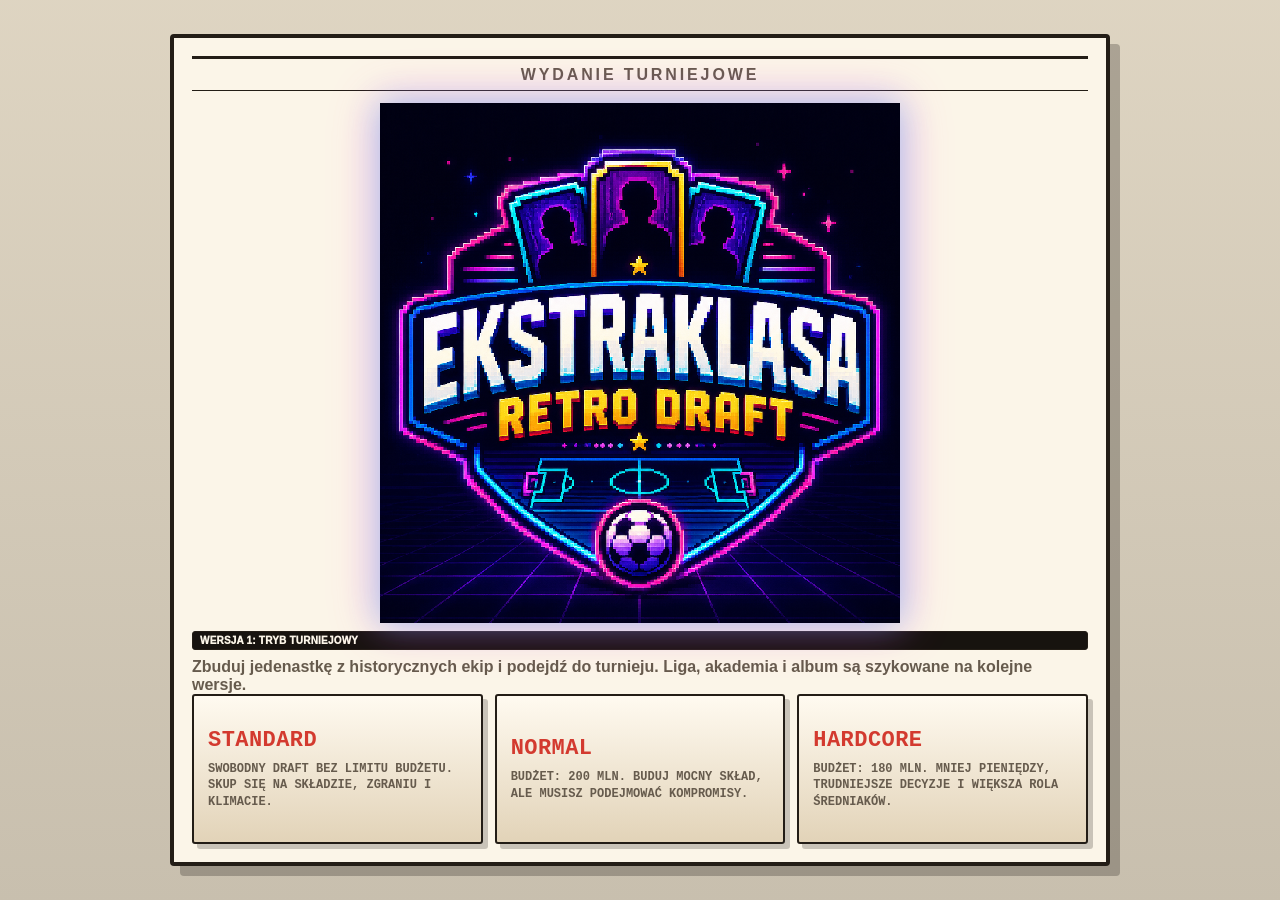
==== commit 06ee8b00: "Add files via upload" ====
--- a/ekstraklasa-retro-draft-rozbudowany.html
+++ b/ekstraklasa-retro-draft-rozbudowany.html
@@ -8,7 +8,69 @@
 .brand-logo{display:block;image-rendering:pixelated;filter:drop-shadow(0 0 16px #22d7ff66) drop-shadow(0 0 22px #ff2bd666)}.start-logo{width:min(520px,92%);margin:0 auto 8px}.header-brand{display:flex;align-items:center;gap:14px}.header-logo{width:118px;max-height:86px;object-fit:contain;flex:0 0 auto}.start-window h1.logo-hidden,.header-brand h1.logo-hidden{position:absolute;width:1px;height:1px;overflow:hidden;clip:rect(0 0 0 0)}@media(max-width:720px){.header-brand{align-items:flex-start}.header-logo{width:86px}.start-logo{width:min(390px,96%)}}
 
 .event-card{display:grid;grid-template-columns:42px 132px minmax(170px,1.1fr) minmax(220px,1.4fr) 128px 128px;gap:12px;align-items:start;text-align:left;background:#f8f8fb;color:#16181d;border:2px solid #e6e6ef;box-shadow:4px 4px 0 #0005;padding:12px;margin:6px 0}.event-card .ev-no{font-weight:900;color:#3b3d45}.event-card .ev-cat{display:inline-flex;width:max-content;max-width:130px;border-radius:999px;background:#ebe7ff;color:#4d399c;padding:4px 10px;font-size:11px;font-weight:900;white-space:nowrap}.event-card .ev-title{font-size:15px;font-weight:1000;line-height:1.15;text-transform:uppercase;color:#101217}.event-card .ev-desc{font-size:13px;line-height:1.35;color:#3f4148}.event-card .ev-plus{font-size:13px;font-weight:900;color:#08795c}.event-card .ev-minus{font-size:13px;font-weight:900;color:#a33a22}.modal-content .event-card{grid-template-columns:38px 124px 1fr;max-width:760px;margin:10px auto}.modal-content .event-card .ev-desc{grid-column:3}.modal-content .event-card .ev-plus{grid-column:3}.modal-content .event-card .ev-minus{grid-column:3}.event .event-card{margin:0}.event-alert .event-card{border-color:#ffd166}@media(max-width:900px){.event-card{grid-template-columns:38px 1fr;gap:8px}.event-card .ev-cat,.event-card .ev-title,.event-card .ev-desc,.event-card .ev-plus,.event-card .ev-minus{grid-column:2}.modal-content .event-card{grid-template-columns:38px 1fr}.modal-content .event-card .ev-desc,.modal-content .event-card .ev-plus,.modal-content .event-card .ev-minus{grid-column:2}}
-.ev-joke{display:block;margin-top:7px;color:#6d4b00;font-weight:800;font-style:italic}.event-choices{display:grid;gap:9px;margin:10px 0 4px}.event-choices button{text-align:left;white-space:normal;line-height:1.28}.event-choices span{display:block;margin:4px 0 6px;color:#c2cfdd;font-weight:700}.modal-content .event-choices{max-width:760px;margin-left:auto;margin-right:auto}.soon{opacity:.42;filter:grayscale(1);cursor:not-allowed!important}.soon-box{opacity:.62;filter:grayscale(.85);border-style:dashed!important}.release-note{border-color:var(--g)!important;background:#2a220f!important;color:#f7fbff}.v1-nav{padding:10px 14px}.challenge-rule{border-color:var(--g)!important;background:#2a220f!important;color:#fff}.manager-required{border:2px solid var(--g);box-shadow:0 0 0 2px #ffd16633,3px 3px 0 #0008}.manager-prompt{border-color:var(--g)!important;background:#2a220f!important;color:#fff}.top-tournament{width:100%;margin-bottom:10px;font-size:15px}.card.filled .card-nameplate{display:flex!important;position:relative;z-index:5;margin-top:0;min-height:38px;background:#07111d!important;color:#fff!important;border:2px solid #fff!important;box-shadow:0 2px 0 #000,inset 0 0 0 2px #1d78ff}.card.filled .card-name{display:flex!important;color:#fff!important;text-shadow:0 2px 0 #000;font-size:13px;line-height:1.02;max-width:100%;overflow:hidden}.card.filled .avatar{margin-bottom:0!important}.card.filled .card-ovr{margin-top:21px}@media(max-width:640px){.modal-content{width:calc(100vw - 18px)!important;max-width:100%!important;max-height:88vh;overflow:auto;padding:14px}.modal-content h2{font-size:20px;line-height:1.15}.modal-content .pill{font-size:10px;padding:4px 7px}.modal-content .event-card{grid-template-columns:1fr!important;gap:8px;padding:10px}.modal-content .event-card .ev-no,.modal-content .event-card .ev-cat,.modal-content .event-card .ev-title,.modal-content .event-card .ev-desc,.modal-content .event-card .ev-plus,.modal-content .event-card .ev-minus{grid-column:1!important}.event-card .ev-title{font-size:14px}.event-card .ev-desc{font-size:12px}.event-choices button{padding:10px;font-size:12px}.event-choices .ev-plus,.event-choices .ev-minus{font-size:11px}.modal-content>button:last-child{position:sticky;bottom:0;width:100%;margin-top:10px}}</style></head><body><div id="startScreen" class="start-screen"><div class="start-window"><img class="brand-logo start-logo" src="ekstraklasa-retro-draft-logo.png" alt="Ekstraklasa Retro Draft"><div class="pill">WERSJA 1: TRYB TURNIEJOWY</div><h1 class="logo-hidden">Ekstraklasa Retro Draft</h1><div class="sub">Zbuduj jedenastkÄ™ z historycznych ekip i podejdĹş do turnieju. Liga, akademia i album sÄ… szykowane na kolejne wersje.</div><div class="start-grid"><button class="mode-tile" onclick="startGame('standard')"><strong>Standard</strong><span class="cd">Swobodny draft bez limitu budĹĽetu. Skup siÄ™ na skĹ‚adzie, zgraniu i klimacie.</span></button><button class="mode-tile" onclick="startGame('budget')"><strong>Normal</strong><span class="cd">BudĹĽet: 200 mln. Buduj mocny skĹ‚ad, ale musisz podejmowaÄ‡ kompromisy.</span></button><button class="mode-tile" onclick="startGame('hardcore')"><strong>Hardcore</strong><span class="cd">BudĹĽet: 180 mln. Mniej pieniÄ™dzy, trudniejsze decyzje i wiÄ™ksza rola Ĺ›redniakĂłw.</span></button></div></div></div><div id="gameApp" class="app game-hidden"><header><div class="header-brand"><img class="brand-logo header-logo" src="ekstraklasa-retro-draft-logo.png" alt="Ekstraklasa Retro Draft"><div><h1 class="logo-hidden">Ekstraklasa Retro Draft</h1><div class="sub">Historyczne ekipy, reprezentacje, Ĺ›redni ligowcy, losowe wyzwania i turniej od fazy grupowej.</div></div></div><div class="actions"><select id="mode" onchange="newRun()"><option value="standard">Tryb standardowy</option><option value="budget">Tryb normal 200M</option><option value="hardcore">Tryb hardcore 180M</option></select><select id="formation" onchange="changeFormation()"><option>4-3-3</option><option>4-4-2</option><option>3-5-2</option><option>4-2-3-1</option><option>5-3-2</option></select><select id="manager" class="manager-required" onchange="managerChanged()"><option value="neutral">WYBIERZ TRENERA - OBOWIÄ„ZKOWE</option><option value="gorski">Kazimierz GĂłrski</option><option value="smuda">Franciszek Smuda</option><option value="kasperczak">Henryk Kasperczak</option><option value="nawalka">Adam NawaĹ‚ka</option><option value="probierz">MichaĹ‚ Probierz</option></select><button class="primary" onclick="newGame()">Nowa gra</button></div></header><div class="panel v1-nav"><div class="window-tabs"><button onclick="showWindow('draft')">Draft</button><button onclick="showWindow('career')">Turniej</button><button class="soon" onclick="soon('Album kolekcjonera')">Album - wkrĂłtce</button><button onclick="showStart()">Menu</button></div></div><main class="layout window-grid"><aside class="panel window-page" data-window="draft"><button id="sim" class="warn disabled top-tournament" onclick="startTournament()">Zagraj turniej</button><h2>SkĹ‚ad</h2><div class="stats"><div class="stat"><div class="label">Ĺšrednia OVR</div><div id="teamOvr" class="val">0</div></div><div class="stat"><div class="label">Zgranie</div><div id="teamChem" class="val">0</div></div><div class="stat" id="budgetStat"><div class="label">BudĹĽet</div><div id="budget" class="val gold">bez limitu</div></div><div class="stat"><div class="label">Rerolle</div><div id="rerolls" class="val">3</div></div></div><button id="leagueBtn" class="primary soon" onclick="soon('Liga legend ESA')">Liga legend ESA - wkrĂłtce</button><div id="managerBonusBox" class="box manager-bonus"></div><button id="managerEventBtn" class="warn" onclick="drawManagerEvent()">Zdarzenie trenera</button><div style="height:12px"></div><h2>Losowe wyzwania - 2 z 3 poza standardem</h2><div id="challengeBox"></div></aside><section class="window-page" data-window="draft"><div id="pitch" class="pitch"></div></section><aside class="panel window-page" data-window="career"><h2>Turniej</h2><div id="tourBox" class="box">Skompletuj jedenastkÄ™. Turniej: 3 mecze grupowe, pĂłĹ‚finaĹ‚ i finaĹ‚.</div><div style="height:14px"></div><h2>Akademia i juniorzy</h2><div class="box soon-box"><div class="ct">DostÄ™pne wkrĂłtce</div><div class="cd">RozwĂłj juniorĂłw, trening graczy i kariera 10 sezonĂłw wrĂłcÄ… po publikacji pierwszej wersji turniejowej.</div></div><div class="stats soon-box"><div class="stat"><div class="label">Punkty kariery</div><div id="careerXp" class="val">0</div></div><div class="stat"><div class="label">Akademia</div><div id="academyLvl" class="val gold">1</div></div></div><div class="career-actions"><button class="soon" onclick="soon('RozwĂłj akademii')">RozwiĹ„ akademiÄ™ - wkrĂłtce</button><button class="soon" onclick="soon('Skauting juniorĂłw')">Skautuj juniora - wkrĂłtce</button><button class="soon" onclick="soon('Trening gracza')">Trening - wkrĂłtce</button></div><div id="youthBox" class="mini-list"></div><div style="height:14px"></div><h2>Zdarzenie losowe</h2><div id="eventBox" class="box event">Przed turniejem moĹĽesz wylosowaÄ‡ jedno zdarzenie. Czasem pomaga, czasem boli.</div><button class="danger disabled" id="eventBtn" onclick="drawEvent()" disabled>Zdarzenie automatyczne</button><div style="height:14px"></div><button class="primary soon" onclick="soon('Album kolekcjonera')">Album kolekcjonera - wkrĂłtce</button><div style="height:14px"></div><h2>PomysĹ‚y na rozwĂłj</h2><div class="box">Tryb kariery: sezony, sponsorzy, reputacja klubu i kontrakty juniorĂłw.</div><div class="box">WiÄ™cej zdarzeĹ„: kontuzje, premie, afery organizacyjne, derby, presja mediĂłw.</div><div class="box">Karty specjalne: Kapitan, Derby Hero, Joker z Ĺ‚awki, MĹ‚ody Talent, KrĂłl StrzelcĂłw.</div><div class="box">Album z nagrodami za komplety klubowe, dekady i reprezentacje.</div></aside></main></div><div id="draftModal" class="modal"><div class="modal-content"><h2 id="draftTitle">Wybierz zawodnika</h2><div id="choices" class="choices"></div><button id="rerollBtn" class="danger" onclick="rerollChoices()">WymieĹ„ pulÄ™</button> <button onclick="closeDraft()">Zamknij</button></div></div><div id="albumModal" class="modal"><div class="modal-content"><h2>Album kolekcjonera</h2><div id="albumStats" class="cd"></div><div id="albumGrid" class="album-grid"></div><button onclick="closeAlbum()">Zamknij</button></div></div><div id="eventModal" class="modal"><div class="modal-content" style="max-width:620px;border-color:var(--g)"><div id="eventType" class="pill">ZDARZENIE</div><h2 id="eventName">Zdarzenie losowe</h2><p id="eventDesc" class="cd"></p><button class="warn" onclick="closeEventModal()">OK</button></div></div><div id="matchModal" class="modal"><div class="modal-content" style="max-width:560px;border-color:var(--g)"><div id="stage" class="pill">Faza grupowa</div><h2 id="opp">Przeciwnik</h2><div id="score" class="score">0 : 0</div><div id="scorers" class="cd"></div><p id="details" class="cd"></p><button id="nextBtn" class="warn" onclick="nextTournamentStage()">NastÄ™pny mecz</button><button id="endBtn" onclick="closeMatchModal()">Zamknij</button></div></div><script>
+.ev-joke{display:block;margin-top:7px;color:#6d4b00;font-weight:800;font-style:italic}.event-choices{display:grid;gap:9px;margin:10px 0 4px}.event-choices button{text-align:left;white-space:normal;line-height:1.28}.event-choices span{display:block;margin:4px 0 6px;color:#c2cfdd;font-weight:700}.modal-content .event-choices{max-width:760px;margin-left:auto;margin-right:auto}.soon{opacity:.42;filter:grayscale(1);cursor:not-allowed!important}.soon-box{opacity:.62;filter:grayscale(.85);border-style:dashed!important}.release-note{border-color:var(--g)!important;background:#2a220f!important;color:#f7fbff}.v1-nav{padding:10px 14px}.challenge-rule{border-color:var(--g)!important;background:#2a220f!important;color:#fff}.manager-required{border:2px solid var(--g);box-shadow:0 0 0 2px #ffd16633,3px 3px 0 #0008}.manager-prompt{border-color:var(--g)!important;background:#2a220f!important;color:#fff}.top-tournament{width:100%;margin-bottom:10px;font-size:15px}.card.filled .card-nameplate{display:flex!important;position:relative;z-index:5;margin-top:0;min-height:38px;background:#07111d!important;color:#fff!important;border:2px solid #fff!important;box-shadow:0 2px 0 #000,inset 0 0 0 2px #1d78ff}.card.filled .card-name{display:flex!important;color:#fff!important;text-shadow:0 2px 0 #000;font-size:13px;line-height:1.02;max-width:100%;overflow:hidden}.card.filled .avatar{margin-bottom:0!important}.card.filled .card-ovr{margin-top:21px}@media(max-width:640px){.modal-content{width:calc(100vw - 18px)!important;max-width:100%!important;max-height:88vh;overflow:auto;padding:14px}.modal-content h2{font-size:20px;line-height:1.15}.modal-content .pill{font-size:10px;padding:4px 7px}.modal-content .event-card{grid-template-columns:1fr!important;gap:8px;padding:10px}.modal-content .event-card .ev-no,.modal-content .event-card .ev-cat,.modal-content .event-card .ev-title,.modal-content .event-card .ev-desc,.modal-content .event-card .ev-plus,.modal-content .event-card .ev-minus{grid-column:1!important}.event-card .ev-title{font-size:14px}.event-card .ev-desc{font-size:12px}.event-choices button{padding:10px;font-size:12px}.event-choices .ev-plus,.event-choices .ev-minus{font-size:11px}.modal-content>button:last-child{position:sticky;bottom:0;width:100%;margin-top:10px}}</style></head><body><style id="retro-newspaper-skin">
+/* Retro newspaper skin: visual-only overrides, game logic stays untouched. */
+:root{--paper:#efe5d1;--paper-2:#fbf5e8;--paper-3:#e2d3b8;--ink:#17130f;--ink-soft:#665b4d;--news-line:#231d16;--news-line-soft:#cdbf9f;--news-red:#d33a2f;--news-green:#16633d;--news-blue:#175d9c;--news-gold:#d3a432;--news-shadow:5px 5px 0 rgba(23,19,15,.22)}
+html,body{background:var(--paper)}
+body{color:var(--ink);background:radial-gradient(circle at 20% 20%,rgba(255,255,255,.3),transparent 28%),linear-gradient(90deg,rgba(23,19,15,.035) 1px,transparent 1px),linear-gradient(180deg,rgba(23,19,15,.03) 1px,transparent 1px),var(--paper);background-size:auto,24px 24px,24px 24px,auto}
+body:before{content:"";position:fixed;inset:0;z-index:-1;pointer-events:none;opacity:.12;background-image:url("data:image/svg+xml,%3Csvg xmlns='http://www.w3.org/2000/svg' width='140' height='140' viewBox='0 0 140 140'%3E%3Cfilter id='n'%3E%3CfeTurbulence type='fractalNoise' baseFrequency='.82' numOctaves='2' stitchTiles='stitch'/%3E%3C/filter%3E%3Crect width='140' height='140' filter='url(%23n)' opacity='.55'/%3E%3C/svg%3E")}
+.app{color:var(--ink)}
+header,.panel,.box,.stat,.challenge,.rowbox,.table-row,.modal-content,.event-card,.album-card{background:var(--paper-2)!important;color:var(--ink)!important;border:2px solid var(--news-line)!important;border-radius:3px!important;box-shadow:var(--news-shadow)!important}
+header{border-width:0 0 4px!important;background:linear-gradient(180deg,rgba(255,255,255,.45),rgba(255,255,255,0)),var(--paper-2)!important}
+.panel h2,h2,.ct,.label,.pill,.tag,.cost,.badge-tile,.mode-tile strong{letter-spacing:.02em}
+.panel h2,h2{color:var(--ink)!important;background:transparent!important;border:0!important;border-top:3px solid var(--news-line)!important;border-bottom:1px solid var(--news-line-soft)!important;padding:8px 0 7px!important;text-transform:uppercase}
+.sub,.cd,.label,.event-card .ev-desc,.player-row .role{color:var(--ink-soft)!important}
+button,select,.btn{min-height:44px;border:2px solid var(--news-line)!important;border-radius:3px!important;background:var(--paper-2)!important;color:var(--ink)!important;box-shadow:3px 3px 0 rgba(23,19,15,.28)!important;text-transform:uppercase}
+button:hover,.mode-tile:hover,.player-row:hover{filter:brightness(.98);transform:translateY(-1px)}
+button.primary,.primary,.btn-primary,.top-tournament:not(.disabled){background:var(--news-red)!important;color:#fff8e8!important;border-color:var(--news-line)!important}
+button.warn,.warn{background:var(--news-gold)!important;color:var(--ink)!important}
+button.danger,.danger{background:var(--ink)!important;color:var(--paper-2)!important}
+button.disabled,.disabled,.soon{opacity:.48!important;filter:grayscale(.85)!important}
+.start-screen{background:linear-gradient(180deg,rgba(23,19,15,.08),rgba(23,19,15,.18)),var(--paper)!important}
+.start-window{background:var(--paper-2)!important;color:var(--ink)!important;border:4px solid var(--news-line)!important;border-radius:4px!important;box-shadow:10px 10px 0 rgba(23,19,15,.25)!important;position:relative}
+.start-window:before{content:"WYDANIE TURNIEJOWE";display:block;border-top:3px solid var(--news-line);border-bottom:1px solid var(--news-line);padding:7px 0 6px;margin-bottom:12px;color:var(--ink-soft);font-weight:900;text-align:center;letter-spacing:.18em}
+.mode-tile{background:linear-gradient(180deg,#fffaf0,var(--paper-3))!important;color:var(--ink)!important;border:2px solid var(--news-line)!important;border-radius:3px!important;box-shadow:var(--news-shadow)!important}
+.mode-tile strong{color:var(--news-red)!important;font-size:22px!important;text-transform:uppercase}
+.stats,.season-hud{gap:10px}
+.stat .val,.score{color:var(--news-red)!important;text-shadow:none!important}
+.val.gold,.gold{color:var(--news-gold)!important}
+.pill,.tag,.cost,.price-chip,.badge-tile{background:var(--ink)!important;color:var(--paper-2)!important;border:1px solid var(--news-line)!important;border-radius:3px!important;box-shadow:none!important}
+.manager-required,.manager-prompt,.challenge-rule{border-color:var(--news-red)!important;box-shadow:0 0 0 3px rgba(211,58,47,.16),var(--news-shadow)!important}
+.pitch{background:linear-gradient(90deg,rgba(23,19,15,.04) 1px,transparent 1px),linear-gradient(180deg,rgba(23,19,15,.04) 1px,transparent 1px),linear-gradient(180deg,#f8f1df,#e4d3b2)!important;background-size:34px 34px,34px 34px,auto!important;border:4px solid var(--news-line)!important;border-radius:4px!important;box-shadow:var(--news-shadow)!important}
+.card{border-radius:5px!important;box-shadow:4px 4px 0 rgba(23,19,15,.32)!important}
+.card:not(.filled){background:#182331!important;color:#f8f1df!important;border:2px solid #0b121d!important}
+.card.filled{background:#fffaf0!important;color:var(--ink)!important;border:3px solid #fff!important;outline:2px solid var(--news-line-soft)}
+.card-nameplate{border-radius:2px!important}
+.modal{background:rgba(23,19,15,.58)!important}
+.modal-content.team-draft,.modal-content{background:var(--paper-2)!important}
+.draft-drawn{background:var(--paper-2)!important;color:var(--ink)!important;border:3px solid var(--news-line)!important;border-radius:3px!important;box-shadow:var(--news-shadow)!important}
+.draft-drawn .team{color:var(--ink)!important}
+.draft-drawn .era{color:var(--news-red)!important}
+.player-list{background:#fffdf5!important;color:var(--ink)!important;border:2px solid var(--news-line)!important}
+.player-row{border-bottom:1px solid var(--news-line-soft)!important}
+.player-row .pn,.player-row .po,.player-row .nr{color:var(--ink)!important}
+.event-card .ev-cat{background:#eee7ff!important;color:#3b297c!important}
+.event-card .ev-plus{color:#087251!important}
+.event-card .ev-minus,.bad-pos{color:var(--news-red)!important}
+@media(max-width:700px){body{background-size:auto,18px 18px,18px 18px,auto}.start-window{padding:14px!important}.start-grid{gap:10px}.mode-tile{min-height:124px!important;padding:12px!important}header{gap:10px}button,select{min-height:46px}.panel,.box,.stat,.challenge,.modal-content{box-shadow:3px 3px 0 rgba(23,19,15,.25)!important}}
+/* H1 cleanup: hide legacy duplicated panels under the new newspaper/album layout. */
+#leagueBtn{display:none!important}
+body.mode-standard #manager,body.mode-standard #managerBonusBox,body.mode-standard #managerEventBtn{display:none!important}
+body.mode-standard aside[data-window="draft"]>h2:nth-of-type(2),body.mode-standard aside[data-window="draft"]>#challengeBox{display:none!important}
+aside[data-window="career"]>div:not(#tourBox),aside[data-window="career"]>button,aside[data-window="career"]>.stats,aside[data-window="career"]>.career-actions,aside[data-window="career"]>.mini-list{display:none!important}
+aside[data-window="career"]>h2:not(:first-child){display:none!important}
+.card:not(.filled):before{content:""!important;position:absolute!important;inset:9px!important;border:2px dashed rgba(248,241,223,.62)!important;border-radius:7px!important;box-shadow:none!important;pointer-events:none!important}
+.card:not(.filled):after{content:"+"!important;position:absolute!important;left:50%!important;right:auto!important;bottom:16px!important;top:auto!important;width:34px!important;height:34px!important;transform:translateX(-50%)!important;border:2px solid rgba(248,241,223,.25)!important;border-radius:50%!important;display:flex!important;align-items:center!important;justify-content:center!important;color:rgba(248,241,223,.72)!important;font-size:26px!important;font-weight:900!important;line-height:1!important;background:transparent!important}
+.card:not(.filled) .empty{margin-top:24px!important}
+.card:not(.filled) .hint{margin-top:8px!important}
+.tournament-hub{display:grid;gap:12px}
+.tournament-tile{display:grid;gap:7px;background:var(--paper-2);border:2px solid var(--news-line);box-shadow:var(--news-shadow);padding:12px;color:var(--ink)}
+.tournament-tile.featured{border-color:var(--news-red);background:#fff8e8}
+.tournament-tile.locked{opacity:.58;filter:grayscale(.65);border-style:dashed}
+.tournament-tile .ct{font-size:16px;text-transform:uppercase}
+.tournament-tile button{justify-self:start}
+.tournament-tile button[disabled]{cursor:not-allowed;opacity:.72}
+</style><div id="startScreen" class="start-screen"><div class="start-window"><img class="brand-logo start-logo" src="ekstraklasa-retro-draft-logo.png" alt="Ekstraklasa Retro Draft"><div class="pill">WERSJA 1: TRYB TURNIEJOWY</div><h1 class="logo-hidden">Ekstraklasa Retro Draft</h1><div class="sub">Zbuduj jedenastkę z historycznych ekip i podejdź do turnieju. Liga, akademia i album są szykowane na kolejne wersje.</div><div class="start-grid"><button class="mode-tile" onclick="startGame('standard')"><strong>Standard</strong><span class="cd">Swobodny draft bez limitu budżetu. Skup się na składzie, zgraniu i klimacie.</span></button><button class="mode-tile" onclick="startGame('budget')"><strong>Normal</strong><span class="cd">Budżet: 200 mln. Buduj mocny skład, ale musisz podejmować kompromisy.</span></button><button class="mode-tile" onclick="startGame('hardcore')"><strong>Hardcore</strong><span class="cd">Budżet: 180 mln. Mniej pieniędzy, trudniejsze decyzje i większa rola średniaków.</span></button></div></div></div><div id="gameApp" class="app game-hidden"><header><div class="header-brand"><img class="brand-logo header-logo" src="ekstraklasa-retro-draft-logo.png" alt="Ekstraklasa Retro Draft"><div><h1 class="logo-hidden">Ekstraklasa Retro Draft</h1><div class="sub">Historyczne ekipy, reprezentacje, średni ligowcy, losowe wyzwania i turniej od fazy grupowej.</div></div></div><div class="actions"><select id="mode" onchange="newRun()"><option value="standard">Tryb standardowy</option><option value="budget">Tryb normal 200M</option><option value="hardcore">Tryb hardcore 180M</option></select><select id="formation" onchange="changeFormation()"><option>4-3-3</option><option>4-4-2</option><option>3-5-2</option><option>4-2-3-1</option><option>5-3-2</option></select><select id="manager" class="manager-required" onchange="managerChanged()"><option value="neutral">WYBIERZ TRENERA - OBOWIĄZKOWE</option><option value="gorski">Kazimierz Górski</option><option value="smuda">Franciszek Smuda</option><option value="kasperczak">Henryk Kasperczak</option><option value="nawalka">Adam Nawałka</option><option value="probierz">Michał Probierz</option></select><button class="primary" onclick="newGame()">Nowa gra</button></div></header><div class="panel v1-nav"><div class="window-tabs"><button onclick="showWindow('draft')">Draft</button><button onclick="showWindow('career')">Turnieje</button><button class="soon" onclick="soon('Album kolekcjonera')">Album - wkrótce</button><button onclick="showStart()">Menu</button></div></div><main class="layout window-grid"><aside class="panel window-page" data-window="draft"><button id="sim" class="warn disabled top-tournament" onclick="startTournament()">Zagraj turniej</button><h2>Skład</h2><div class="stats"><div class="stat"><div class="label">Średnia OVR</div><div id="teamOvr" class="val">0</div></div><div class="stat"><div class="label">Zgranie</div><div id="teamChem" class="val">0</div></div><div class="stat" id="budgetStat"><div class="label">Budżet</div><div id="budget" class="val gold">bez limitu</div></div><div class="stat"><div class="label">Rerolle</div><div id="rerolls" class="val">3</div></div></div><button id="leagueBtn" class="primary soon" onclick="soon('Liga legend ESA')">Liga legend ESA - wkrótce</button><div id="managerBonusBox" class="box manager-bonus"></div><button id="managerEventBtn" class="warn" onclick="drawManagerEvent()">Zdarzenie trenera</button><div style="height:12px"></div><h2>Losowe wyzwania - 2 z 3 poza standardem</h2><div id="challengeBox"></div></aside><section class="window-page" data-window="draft"><div id="pitch" class="pitch"></div></section><aside class="panel window-page" data-window="career"><h2>Turniej</h2><div id="tourBox" class="box">Skompletuj jedenastkę. Turniej: 3 mecze grupowe, półfinał i finał.</div><div style="height:14px"></div><h2>Akademia i juniorzy</h2><div class="box soon-box"><div class="ct">Dostępne wkrótce</div><div class="cd">Rozwój juniorów, trening graczy i kariera 10 sezonów wrócą po publikacji pierwszej wersji turniejowej.</div></div><div class="stats soon-box"><div class="stat"><div class="label">Punkty kariery</div><div id="careerXp" class="val">0</div></div><div class="stat"><div class="label">Akademia</div><div id="academyLvl" class="val gold">1</div></div></div><div class="career-actions"><button class="soon" onclick="soon('Rozwój akademii')">Rozwiń akademię - wkrótce</button><button class="soon" onclick="soon('Skauting juniorów')">Skautuj juniora - wkrótce</button><button class="soon" onclick="soon('Trening gracza')">Trening - wkrótce</button></div><div id="youthBox" class="mini-list"></div><div style="height:14px"></div><h2>Zdarzenie losowe</h2><div id="eventBox" class="box event">Przed turniejem możesz wylosować jedno zdarzenie. Czasem pomaga, czasem boli.</div><button class="danger disabled" id="eventBtn" onclick="drawEvent()" disabled>Zdarzenie automatyczne</button><div style="height:14px"></div><button class="primary soon" onclick="soon('Album kolekcjonera')">Album kolekcjonera - wkrótce</button><div style="height:14px"></div><h2>Pomysły na rozwój</h2><div class="box">Tryb kariery: sezony, sponsorzy, reputacja klubu i kontrakty juniorów.</div><div class="box">Więcej zdarzeń: kontuzje, premie, afery organizacyjne, derby, presja mediów.</div><div class="box">Karty specjalne: Kapitan, Derby Hero, Joker z ławki, Młody Talent, Król Strzelców.</div><div class="box">Album z nagrodami za komplety klubowe, dekady i reprezentacje.</div></aside></main></div><div id="draftModal" class="modal"><div class="modal-content"><h2 id="draftTitle">Wybierz zawodnika</h2><div id="choices" class="choices"></div><button id="rerollBtn" class="danger" onclick="rerollChoices()">Wymień pulę</button> <button onclick="closeDraft()">Zamknij</button></div></div><div id="albumModal" class="modal"><div class="modal-content"><h2>Album kolekcjonera</h2><div id="albumStats" class="cd"></div><div id="albumGrid" class="album-grid"></div><button onclick="closeAlbum()">Zamknij</button></div></div><div id="eventModal" class="modal"><div class="modal-content" style="max-width:620px;border-color:var(--g)"><div id="eventType" class="pill">ZDARZENIE</div><h2 id="eventName">Zdarzenie losowe</h2><p id="eventDesc" class="cd"></p><button class="warn" onclick="closeEventModal()">OK</button></div></div><div id="matchModal" class="modal"><div class="modal-content" style="max-width:560px;border-color:var(--g)"><div id="stage" class="pill">Faza grupowa</div><h2 id="opp">Przeciwnik</h2><div id="score" class="score">0 : 0</div><div id="scorers" class="cd"></div><p id="details" class="cd"></p><button id="nextBtn" class="warn" onclick="nextTournamentStage()">Następny mecz</button><button id="endBtn" onclick="closeMatchModal()">Zamknij</button></div></div><script>
 
 function normalizeName(value){return String(value||'').replace(/[\u0142\u0141]/g,'l').replace(/[\u0105\u0104]/g,'a').replace(/[\u0107\u0106]/g,'c').replace(/[\u0119\u0118]/g,'e').replace(/[\u0144\u0143]/g,'n').replace(/[\u00f3\u00d3]/g,'o').replace(/[\u015b\u015a]/g,'s').replace(/[\u017a\u0179\u017c\u017b]/g,'z').normalize('NFD').replace(/[\u0300-\u036f]/g,'').toLowerCase().trim()}
 function plTxt(value){let text=String(value==null?'':value);const fixes=[['??','?'],['??','?'],['??','?'],['??','?'],['??','?'],['??','?'],['??','?'],['??','?'],['??','?'],['??','?'],['??','?'],['??','?'],['??','?'],['??','?'],['??','?'],['??','?'],['??','?'],['??','?'],['??','?'],['??','?'],['???','?'],['???','?'],['?','']];fixes.forEach(([a,b])=>{text=text.split(a).join(b)});return text}
@@ -26,15 +88,15 @@
 function rarityFromOvr(o){return o>=88?'legend':o>=82?'gold':o>=75?'silver':'bronze'}
 function posSecondary(pos){return pos==='BR'?['GK']:pos==='OBR'?['SO','BO']:pos==='POM'?['SP','SPO','PP','LP']:['N','SN']}
 function polishRank(base){let tags=base.tags||[],n=normalizeName(base.name);if(n.includes('boniek')||n.includes('lewandowski')||n.includes('deyna')||n.includes('lubanski'))return 'poland_icon';if(n.includes('zmuda')||n.includes('lato')||n.includes('szarmach')||n.includes('tomaszewski')||n.includes('mlynarczyk'))return 'poland_legend';if(tags.includes('orzel-nawalki')||n.includes('blaszczykowski')||n.includes('mila')||n.includes('glik'))return 'poland_important';if(tags.includes('reprezentant')||tags.includes('orzel-gorskiego'))return 'poland_regular';return 'none'}
-function regionFromNationality(nationality){let n=normalizeName(nationality);if(!n||n==='polska')return 'Polska';if(['bosnia i hercegowina','serbia','chorwacja','czarnogora','slowenia','macedonia','albania'].some(x=>n.includes(x)))return 'Balkany';if(['slowacja','czechy'].some(x=>n.includes(x)))return 'Europa Srodkowa';if(['estonia','lotwa','litwa'].some(x=>n.includes(x)))return 'Baltyk';if(['portugalia','hiszpania','wlochy','wlochy','francja'].some(x=>n.includes(x)))return 'Europa Poludniowa';if(['brazylia','argentyna','kolumbia','urugwaj'].some(x=>n.includes(x)))return 'Ameryka Poludniowa';if(['nigeria','kamerun','ghana','senegal'].some(x=>n.includes(x)))return 'Afryka';return 'Zagranica'}
+function regionFromNationality(nationality){let n=normalizeName(nationality);if(!n||n==='polska')return 'Polska';if(['bosnia i hercegowina','serbia','chorwacja','czarnogora','slowenia','macedonia','albania'].some(x=>n.includes(x)))return 'Balkany';if(['slowacja','czechy'].some(x=>n.includes(x)))return 'Europa Środkowa';if(['estonia','lotwa','litwa'].some(x=>n.includes(x)))return 'Bałtyk';if(['portugalia','hiszpania','wlochy','wlochy','francja'].some(x=>n.includes(x)))return 'Europa Południowa';if(['brazylia','argentyna','kolumbia','urugwaj'].some(x=>n.includes(x)))return 'Ameryka Południowa';if(['nigeria','kamerun','ghana','senegal'].some(x=>n.includes(x)))return 'Afryka';return 'Zagranica'}
 function tagFromClubName(club){let id=dataId(club);const known={lech_poznan:'lechPoznan',wisla_krakow:'wislaKrakow',widzew_lodz:'widzewLodz',slask_wroclaw:'slaskWroclaw',jagiellonia_bialystok:'jagielloniaBialystok',piast_gliwice:'piastGliwice',lechia_gdansk:'lechiaGdansk',legia_warszawa:'legiaWarszawa',gornik_zabrze:'gornikZabrze',pogon_szczecin:'pogonSzczecin',zaglebie_lubin:'zaglebieLubin',rakow_czestochowa:'rakowCzestochowa',gks_katowice:'gksKatowice',polonia_warszawa:'poloniaWarszawa',odra_wodzislaw:'odraWodzislaw',amica_wronki:'amicaWronki',groclin_grodzisk:'groclinGrodzisk',gks_belchatow:'gksBelchatow',korona_kielce:'koronaKielce',cracovia:'cracovia',arka_gdynia:'arkaGdynia',stal_mielec:'stalMielec',lks_lodz:'lksLodz',puszcza_niepolomice:'puszczaNiepolomice',radomiak_radom:'radomiakRadom',termalica:'termalica',podbeskidzie:'podbeskidzie',zaglebie_sosnowiec:'zaglebieSosnowiec'};return known[id]||id}
 function defaultRolesForPosition(pos){if(pos==='BR')return ['goalkeeper','shotStopper'];if(pos==='OBR')return ['defender','stopper'];if(pos==='NAP')return ['striker','finisher'];return ['midfielder','linkPlayer']}
 function formationRolesFor(pos,roles){let r=roles||[];if(pos==='BR')return ['GK','sweeperKeeper'];if(pos==='OBR')return uniq(['CB','FB',r.includes('defensiveLeader')?'defensiveLeader':null]);if(pos==='NAP')return uniq(['ST','CF',r.includes('pressing')?'pressingForward':null,r.includes('targetMan')?'targetMan':null]);return uniq(['CM','AM',r.includes('winger')?'W':null,r.includes('rozgrywajacy')||r.includes('playmaker')?'playmaker':null])}
 function defaultPlaystyleTags(pos,roles){let r=(roles||[]).map(normalizeName),out=[];if(pos==='BR')out.push('reflex','handling','oneOnOne');if(pos==='OBR')out.push('marking','strength','aerial');if(pos==='POM')out.push('passing','vision','tempo');if(pos==='NAP')out.push('finishing','movement','composure');if(r.some(x=>x.includes('rozgrywaj')||x.includes('playmaker')))out.push('playmaker','throughBall','setTempo');if(r.some(x=>x.includes('stale')||x.includes('fragment')))out.push('setPieceTaker');if(r.some(x=>x.includes('kapitan')||x.includes('lider')))out.push('leader');if(r.some(x=>x.includes('skrzydl')||x.includes('winger')))out.push('winger','pace');return uniq(out)}
 function defaultClubRanks(clubs,primaryClub,rarity){let out={};(clubs||[]).forEach((c,i)=>out[c]=(c===primaryClub||i===0)?(rarity==='legend'||rarity==='icon'?'legend':'important'):'former');return out}
 function defaultClubEras(clubs,decades,primaryClub){let out={};(clubs||[]).forEach(c=>out[c]=c===primaryClub?uniq(decades):uniq(decades).slice(0,1));return out}
-function defaultEventTags(data){let out=[];if(data.isForeign)out.push('foreignDressingRoom');if(data.region==='Balkany')out.push('balkanGroup');if(data.region==='Baltyk')out.push('balticRoute');if(data.region==='Europa Srodkowa')out.push('oldCentralEurope');if(data.isPolandInternational)out.push('nationalTeamPressure');if(['poland_legend','poland_icon'].includes(data.nationalTeamRank))out.push('legendAura');if((data.roles||[]).some(r=>normalizeName(r).includes('kapitan')||normalizeName(r).includes('lider')))out.push('dressingRoomLeader');if((data.challengeTags||[]).includes('setPieceTaker'))out.push('setPieceDrama');return uniq(out)}
-function defaultStrengths(pos,playstyleTags,ovr){let tags=playstyleTags||[],out=[];if(pos==='BR')out.push('refleks','gra na linii');if(pos==='OBR')out.push('pojedynki','ustawienie');if(pos==='POM')out.push('podanie','czytanie gry');if(pos==='NAP')out.push('wykonczenie','ruch bez pilki');if(tags.includes('setPieceTaker'))out.push('stale fragmenty');if(tags.includes('leader'))out.push('wplyw na szatnie');if((ovr||0)>=84)out.push('mental duzych meczow');return uniq(out).slice(0,4)}
+function defaultEventTags(data){let out=[];if(data.isForeign)out.push('foreignDressingRoom');if(data.region==='Balkany')out.push('balkanGroup');if(data.region==='Bałtyk')out.push('balticRoute');if(data.region==='Europa Środkowa')out.push('oldCentralEurope');if(data.isPolandInternational)out.push('nationalTeamPressure');if(['poland_legend','poland_icon'].includes(data.nationalTeamRank))out.push('legendAura');if((data.roles||[]).some(r=>normalizeName(r).includes('kapitan')||normalizeName(r).includes('lider')))out.push('dressingRoomLeader');if((data.challengeTags||[]).includes('setPieceTaker'))out.push('setPieceDrama');return uniq(out)}
+function defaultStrengths(pos,playstyleTags,ovr){let tags=playstyleTags||[],out=[];if(pos==='BR')out.push('refleks','gra na linii');if(pos==='OBR')out.push('pojedynki','ustawienie');if(pos==='POM')out.push('podanie','czytanie gry');if(pos==='NAP')out.push('wykończenie','ruch bez piłki');if(tags.includes('setPieceTaker'))out.push('stałe fragmenty');if(tags.includes('leader'))out.push('wpływ na szatnię');if((ovr||0)>=84)out.push('mental dużych meczów');return uniq(out).slice(0,4)}
 function defaultWeaknesses(pos,playstyleTags,activeFrom){let tags=playstyleTags||[],out=[];if(pos==='BR')out.push('ryzyko bledu pod presja');if(pos==='OBR')out.push('kartki przy wysokim pressingu');if(pos==='POM')out.push('fizycznosc przy chaosie');if(pos==='NAP')out.push('spadek morale po serii bez gola');if(tags.includes('setPieceTaker'))out.push('pretensje po zmarnowanym wolnym');if((activeFrom||2020)<1990)out.push('tempo nowoczesnej gry');return uniq(out).slice(0,3)}
 function defaultDescription(p){return p.fullName+' | '+p.primaryClub+' | '+p.era+' | '+p.position+' '+p.ovr}
 function defaultFlavorText(p){if(p.isPolandInternational)return 'Karta z reprezentacyjnym ciezarem i dodatkowymi powiazaniami w wyzwaniach.';if(p.isForeign)return 'Obcokrajowiec z liga wpisana w paszport, dobry pod zadania i zdarzenia szatni.';return 'Ligowiec z pelnym profilem pod klub, dekade, role i zgranie.'}
@@ -59,11 +121,11 @@
 zbigniew_boniek:{nationality:'Polska',nationalTeam:'Polska',nationalTeamRank:'poland_icon',clubs:['Widzew \u0141\u00f3d\u017a'],primaryClub:'Widzew \u0141\u00f3d\u017a',activeFrom:1975,activeTo:1982,decades:['1970s','1980s'],roles:['lider','ofensywny pomocnik','reprezentant Polski'],challengeTags:['polishPlayer','polandInternational','widzewLodz','era1970s','era1980s','legend','icon'],hiddenTraits:['ikona kadry','wielki turniej']}
 };
 Object.assign(PLAYER_OVERRIDES,{
-semir_stilic:{...PLAYER_OVERRIDES.semir_stilic,region:'Balkany',formationRoles:['CM','AM','playmaker'],cardType:'ekstraklasa_star',clubRanks:{'Lech Poznan':'legend','Wisla Krakow':'important'},clubEras:{'Lech Poznan':['2000s','2010s'],'Wisla Krakow':['2010s']},roles:['playmaker','setPieceTaker','technicalMidfielder'],challengeTags:['foreignPlayer','ekstraklasaPlayer','lechPoznan','wislaKrakow','playmaker','setPieceTaker','era2000s','era2010s'],eventTags:['balkanGroup','setPieceDrama','foreignDressingRoom'],strengths:['technika','stale fragmenty','ostatnie podanie'],weaknesses:['pojedynki fizyczne','tempo w destrukcji'],description:'Semir Stilic | Lech Poznan / Wisla Krakow | lata 2000/2010 | POM 80',flavorText:'Lewy but, wolny z 25 metrow i cala obrona robi krok w tyl.'},
-konstantin_vassiljev:{...PLAYER_OVERRIDES.konstantin_vassiljev,region:'Baltyk',formationRoles:['CM','AM','playmaker'],cardType:'foreign_star',roles:['playmaker','setPieceTaker','tempoController'],clubRanks:{'Jagiellonia Bialystok':'legend','Piast Gliwice':'former'},clubEras:{'Jagiellonia Bialystok':['2010s'],'Piast Gliwice':['2010s']},challengeTags:['foreignPlayer','jagielloniaBialystok','piastGliwice','playmaker','setPieceTaker','era2010s'],eventTags:['balticRoute','setPieceDrama','foreignDressingRoom'],strengths:['podanie','strzal z dystansu','stale fragmenty'],weaknesses:['sprint powrotny','pressing na duzej intensywnosci'],description:'Konstantin Vassiljev | Jagiellonia Bialystok / Piast Gliwice | lata 2010 | POM',flavorText:'Profesor tempa. Biega tyle, ile trzeba, ale pilka biega za niego.'},
-flavio_paixao:{...PLAYER_OVERRIDES.flavio_paixao,region:'Europa Poludniowa',formationRoles:['ST','CF','leaderForward'],cardType:'foreign_legend',roles:['striker','captain','boxFinisher','veteranLeader'],clubRanks:{'Slask Wroclaw':'important','Lechia Gdansk':'legend'},clubEras:{'Slask Wroclaw':['2010s'],'Lechia Gdansk':['2010s','2020s']},challengeTags:['foreignPlayer','lechiaGdansk','slaskWroclaw','striker','captain','era2010s','era2020s'],eventTags:['foreignDressingRoom','veteranLeader','cultEkstraklasa'],strengths:['wykonczenie','gra w polu karnym','doswiadczenie'],weaknesses:['tempo za plecy','nerwy przy prowokacji'],description:'Flavio Paixao | Slask Wroclaw / Lechia Gdansk | lata 2010/2020 | NAP',flavorText:'Portugalska cierpliwosc: najpierw narzeka, potem strzela.'},
-wladyslaw_zmuda:{...PLAYER_OVERRIDES.wladyslaw_zmuda,region:'Polska',formationRoles:['CB','defensiveLeader'],cardType:'poland_legend',roles:['defender','defensiveLeader','polandInternational','polandLegend'],clubRanks:{'Widzew Lodz':'legend','Slask Wroclaw':'legend'},clubEras:{'Widzew Lodz':['1970s','1980s'],'Slask Wroclaw':['1970s']},challengeTags:['polishPlayer','polandInternational','polandLegend','widzewLodz','slaskWroclaw','era1970s','era1980s','defender','legend'],eventTags:['legendAura','nationalTeamPressure','dressingRoomLeader'],strengths:['ustawienie','gra glowa','spokoj pod presja'],weaknesses:['tempo nowoczesnej gry'],description:'Wladyslaw Zmuda | Widzew Lodz / Slask Wroclaw / Polska | lata 70/80 | OBR 86',flavorText:'Stara szkola obrony: mniej teatru, wiecej odbiorow.'},
-zbigniew_boniek:{...PLAYER_OVERRIDES.zbigniew_boniek,fullName:'Zbigniew Boniek',position:'POM',secondaryPositions:['NAP','SP'],region:'Polska',formationRoles:['AM','CF','freeRole'],cardType:'poland_icon',clubs:['Widzew Lodz','Juventus','AS Roma'],primaryClub:'Widzew Lodz',clubRanks:{'Widzew Lodz':'legend','Juventus':'legend','AS Roma':'important'},clubEras:{'Widzew Lodz':['1970s','1980s'],'Juventus':['1980s'],'AS Roma':['1980s']},roles:['playmaker','secondStriker','polandInternational','polandIcon','bigGamePlayer'],playstyleTags:['pace','finishing','vision','bigMatch'],challengeTags:['polishPlayer','polandInternational','polandIcon','widzewLodz','era1970s','era1980s','playmaker','striker','legend','icon'],eventTags:['legendAura','nationalTeamPressure','mediaStar','dressingRoomLeader'],strengths:['wielkie mecze','ruch miedzy liniami','finalizacja'],weaknesses:['oczekiwania mediow'],description:'Zbigniew Boniek | Widzew Lodz / Polska | lata 70/80 | ikona',flavorText:'Gdy karta wchodzi do sk?adu, turniej od razu pachnie wielka scena.'}
+semir_stilic:{...PLAYER_OVERRIDES.semir_stilic,region:'Balkany',formationRoles:['CM','AM','playmaker'],cardType:'ekstraklasa_star',clubRanks:{'Lech Poznań':'legend','Wisła Kraków':'important'},clubEras:{'Lech Poznań':['2000s','2010s'],'Wisła Kraków':['2010s']},roles:['playmaker','setPieceTaker','technicalMidfielder'],challengeTags:['foreignPlayer','ekstraklasaPlayer','lechPoznan','wislaKrakow','playmaker','setPieceTaker','era2000s','era2010s'],eventTags:['balkanGroup','setPieceDrama','foreignDressingRoom'],strengths:['technika','stałe fragmenty','ostatnie podanie'],weaknesses:['pojedynki fizyczne','tempo w destrukcji'],description:'Semir Stilic | Lech Poznań / Wisła Kraków | lata 2000/2010 | POM 80',flavorText:'Lewy but, wolny z 25 metrow i cala obrona robi krok w tyl.'},
+konstantin_vassiljev:{...PLAYER_OVERRIDES.konstantin_vassiljev,region:'Bałtyk',formationRoles:['CM','AM','playmaker'],cardType:'foreign_star',roles:['playmaker','setPieceTaker','tempoController'],clubRanks:{'Jagiellonia Białystok':'legend','Piast Gliwice':'former'},clubEras:{'Jagiellonia Białystok':['2010s'],'Piast Gliwice':['2010s']},challengeTags:['foreignPlayer','jagielloniaBialystok','piastGliwice','playmaker','setPieceTaker','era2010s'],eventTags:['balticRoute','setPieceDrama','foreignDressingRoom'],strengths:['podanie','strzal z dystansu','stałe fragmenty'],weaknesses:['sprint powrotny','pressing na duzej intensywnosci'],description:'Konstantin Vassiljev | Jagiellonia Białystok / Piast Gliwice | lata 2010 | POM',flavorText:'Profesor tempa. Biega tyle, ile trzeba, ale pilka biega za niego.'},
+flavio_paixao:{...PLAYER_OVERRIDES.flavio_paixao,region:'Europa Południowa',formationRoles:['ST','CF','leaderForward'],cardType:'foreign_legend',roles:['striker','captain','boxFinisher','veteranLeader'],clubRanks:{'Śląsk Wrocław':'important','Lechia Gdansk':'legend'},clubEras:{'Śląsk Wrocław':['2010s'],'Lechia Gdansk':['2010s','2020s']},challengeTags:['foreignPlayer','lechiaGdansk','slaskWroclaw','striker','captain','era2010s','era2020s'],eventTags:['foreignDressingRoom','veteranLeader','cultEkstraklasa'],strengths:['wykończenie','gra w polu karnym','doswiadczenie'],weaknesses:['tempo za plecy','nerwy przy prowokacji'],description:'Flavio Paixao | Śląsk Wrocław / Lechia Gdansk | lata 2010/2020 | NAP',flavorText:'Portugalska cierpliwosc: najpierw narzeka, potem strzela.'},
+wladyslaw_zmuda:{...PLAYER_OVERRIDES.wladyslaw_zmuda,region:'Polska',formationRoles:['CB','defensiveLeader'],cardType:'poland_legend',roles:['defender','defensiveLeader','polandInternational','polandLegend'],clubRanks:{'Widzew Łódź':'legend','Śląsk Wrocław':'legend'},clubEras:{'Widzew Łódź':['1970s','1980s'],'Śląsk Wrocław':['1970s']},challengeTags:['polishPlayer','polandInternational','polandLegend','widzewLodz','slaskWroclaw','era1970s','era1980s','defender','legend'],eventTags:['legendAura','nationalTeamPressure','dressingRoomLeader'],strengths:['ustawienie','gra glowa','spokoj pod presja'],weaknesses:['tempo nowoczesnej gry'],description:'Wladyslaw Zmuda | Widzew Łódź / Śląsk Wrocław / Polska | lata 70/80 | OBR 86',flavorText:'Stara szkola obrony: mniej teatru, wiecej odbiorow.'},
+zbigniew_boniek:{...PLAYER_OVERRIDES.zbigniew_boniek,fullName:'Zbigniew Boniek',position:'POM',secondaryPositions:['NAP','SP'],region:'Polska',formationRoles:['AM','CF','freeRole'],cardType:'poland_icon',clubs:['Widzew Łódź','Juventus','AS Roma'],primaryClub:'Widzew Łódź',clubRanks:{'Widzew Łódź':'legend','Juventus':'legend','AS Roma':'important'},clubEras:{'Widzew Łódź':['1970s','1980s'],'Juventus':['1980s'],'AS Roma':['1980s']},roles:['playmaker','secondStriker','polandInternational','polandIcon','bigGamePlayer'],playstyleTags:['pace','finishing','vision','bigMatch'],challengeTags:['polishPlayer','polandInternational','polandIcon','widzewLodz','era1970s','era1980s','playmaker','striker','legend','icon'],eventTags:['legendAura','nationalTeamPressure','mediaStar','dressingRoomLeader'],strengths:['wielkie mecze','ruch miedzy liniami','finalizacja'],weaknesses:['oczekiwania mediow'],description:'Zbigniew Boniek | Widzew Łódź / Polska | lata 70/80 | ikona',flavorText:'Gdy karta wchodzi do składu, turniej od razu pachnie wielka scena.'}
 });
 function enrichPlayer(base){
 let id=dataId(base.fullName||base.name),ov=PLAYER_OVERRIDES[id]||{};
@@ -158,60 +220,60 @@
 function tierByPower(p){return p>=86?'S':p>=78?'A':p>=68?'B':p>=56?'C':'D'}
 function enrichTeam(base){let id=dataId(base.name),ov=TEAM_OVERRIDES[id]||{},p=ov.powerLevel||base.ovr,tier=ov.tier||tierByPower(p);return {...base,...ov,id:ov.id||id,tier,type:ov.type||base.type||'historicalTeam',powerLevel:p,difficultyRank:ov.difficultyRank||Math.max(1,Math.min(5,Math.round((p-50)/9))),tags:uniq(ov.tags||['realna_ekipa',normalizeName(base.type||'ekstraklasa').replace(/[^a-z0-9]+/g,'_')]),allowedModes:ov.allowedModes||['standard','chaos','retro'],blockedModes:ov.blockedModes||[],weight:ov.weight||3,tierDrawPercent:tierDrawPercent(tier),drawChancePercent:0,description:ov.description||('Historyczna ekipa: '+base.name+'.'),flavorText:ov.flavorText||base.stars}}
 
-const players=[['Kazimierz Deyna','POM',92,'Legia Warszawa','Lata 70.',['ikona','orzel-gorskiego','legia']],['WĹ‚odzimierz LubaĹ„ski','NAP',91,'GĂłrnik Zabrze','Lata 70.',['ikona','orzel-gorskiego','gornik']],['Zbigniew Boniek','POM',90,'Widzew ĹĂłdĹş','Lata 80.',['ikona','widzew','reprezentant']],['Grzegorz Lato','NAP',89,'Stal Mielec','Lata 70.',['ikona','orzel-gorskiego']],['Ernest Pohl','NAP',89,'GĂłrnik Zabrze','Lata 60.',['ikona','gornik']],['Jan Tomaszewski','BR',86,'ĹKS ĹĂłdĹş','Lata 70.',['orzel-gorskiego','reprezentant']],['JĂłzef MĹ‚ynarczyk','BR',85,'Widzew ĹĂłdĹş','Lata 80.',['widzew','reprezentant']],['Artur Boruc','BR',84,'Legia Warszawa','Lata 00.',['legia','reprezentant']],['Ĺukasz FabiaĹ„ski','BR',82,'Legia Warszawa','Lata 00.',['legia','reprezentant']],['Maciej SzczÄ™sny','BR',81,'Legia Warszawa','Lata 90.',['legia']],['DuĹˇan Kuciak','BR',80,'Legia Warszawa','Lata 10.',['legia']],['RadosĹ‚aw Majdan','BR',77,'PogoĹ„ Szczecin','Lata 00.',['solidny']],['Arkadiusz Malarz','BR',75,'Legia Warszawa','Lata 10.',['solidny','legia']],['Mariusz PaweĹ‚ek','BR',73,'WisĹ‚a KrakĂłw','Lata 00.',['solidny','wisla']],['FrantiĹˇek Plach','BR',74,'Piast Gliwice','Lata 20.',['solidny']],['Jerzy GorgoĹ„','OBR',85,'GĂłrnik Zabrze','Lata 70.',['orzel-gorskiego','gornik']],['WĹ‚adysĹ‚aw Ĺ»muda','OBR',85,'ĹšlÄ…sk WrocĹ‚aw','Lata 70.',['orzel-gorskiego','reprezentant']],['Kamil Glik','OBR',84,'Piast Gliwice','Lata 10.',['orzel-nawalki','reprezentant']],['Tomasz ĹapiĹ„ski','OBR',82,'Widzew ĹĂłdĹş','Lata 90.',['widzew']],['Jacek BÄ…k','OBR',81,'Lech PoznaĹ„','Lata 90.',['lech','reprezentant']],['Arkadiusz GĹ‚owacki','OBR',81,'WisĹ‚a KrakĂłw','Lata 00.',['wisla','reprezentant']],['Manuel Arboleda','OBR',80,'Lech PoznaĹ„','Lata 00.',['lech','zagraniczny']],['Marcin BaszczyĹ„ski','OBR',79,'WisĹ‚a KrakĂłw','Lata 00.',['wisla','solidny']],['MichaĹ‚ Pazdan','OBR',79,'Legia Warszawa','Lata 10.',['orzel-nawalki','legia']],['Artur JÄ™drzejczyk','OBR',78,'Legia Warszawa','Lata 10.',['orzel-nawalki','legia']],['Tomasz Hajto','OBR',78,'GĂłrnik Zabrze','Lata 90.',['gornik','reprezentant']],['Tomasz KÄ™dziora','OBR',76,'Lech PoznaĹ„','Lata 10.',['lech','solidny']],['Piotr Celeban','OBR',75,'ĹšlÄ…sk WrocĹ‚aw','Lata 10.',['solidny']],['Jakub RzeĹşniczak','OBR',74,'Legia Warszawa','Lata 10.',['solidny','legia']],['Bartosz Salamon','OBR',75,'Lech PoznaĹ„','Lata 20.',['lech','reprezentant']],['Vadis Odjidja-Ofoe','POM',84,'Legia Warszawa','Lata 10.',['legia','zagraniczny']],['Andrzej Buncol','POM',83,'Legia Warszawa','Lata 80.',['legia','reprezentant']],['Jakub BĹ‚aszczykowski','POM',83,'WisĹ‚a KrakĂłw','Lata 00.',['wisla','orzel-nawalki','reprezentant']],['Marek Citko','POM',82,'Widzew ĹĂłdĹş','Lata 90.',['widzew','reprezentant']],['Leszek Pisz','POM',82,'Legia Warszawa','Lata 90.',['legia']],['Miroslav RadoviÄ‡','POM',82,'Legia Warszawa','Lata 10.',['legia','zagraniczny']],['Kalu Uche','POM',81,'WisĹ‚a KrakĂłw','Lata 00.',['wisla','zagraniczny']],['Ivi LĂłpez','POM',81,'RakĂłw CzÄ™stochowa','Lata 20.',['rakow','zagraniczny']],['JosuĂ©','POM',80,'Legia Warszawa','Lata 20.',['legia','zagraniczny']],['Kamil Grosicki','POM',80,'PogoĹ„ Szczecin','Lata 20.',['orzel-nawalki','reprezentant']],['MirosĹ‚aw Szymkowiak','POM',80,'WisĹ‚a KrakĂłw','Lata 00.',['wisla','reprezentant']],['Sebastian Mila','POM',78,'ĹšlÄ…sk WrocĹ‚aw','Lata 10.',['solidny','reprezentant']],['RafaĹ‚ Murawski','POM',77,'Lech PoznaĹ„','Lata 10.',['lech','solidny']],['Ĺukasz TraĹ‚ka','POM',74,'Lech PoznaĹ„','Lata 10.',['lech','solidny']],['Ariel Borysiuk','POM',71,'Legia Warszawa','Lata 10.',['legia','solidny']],['Patryk Dziczek','POM',70,'Piast Gliwice','Lata 20.',['solidny']],['Bartosz Slisz','POM',74,'Legia Warszawa','Lata 20.',['legia','solidny']],['Damian DÄ…browski','POM',72,'PogoĹ„ Szczecin','Lata 20.',['solidny']],['Robert Lewandowski','NAP',86,'Lech PoznaĹ„','Lata 10.',['orzel-nawalki','lech','reprezentant']],['Andrzej Szarmach','NAP',86,'GĂłrnik Zabrze','Lata 70.',['orzel-gorskiego','gornik']],['Maciej Ĺ»urawski','NAP',85,'WisĹ‚a KrakĂłw','Lata 00.',['wisla','reprezentant']],['WĹ‚odzimierz Smolarek','NAP',85,'Widzew ĹĂłdĹş','Lata 80.',['widzew','reprezentant']],['Tomasz Frankowski','NAP',84,'WisĹ‚a KrakĂłw','Lata 00.',['wisla','reprezentant']],['Nemanja NikoliÄ‡','NAP',82,'Legia Warszawa','Lata 10.',['legia','zagraniczny']],['Lukas Podolski','NAP',81,'GĂłrnik Zabrze','Lata 20.',['gornik','zagraniczny']],['Roman Kosecki','NAP',81,'Legia Warszawa','Lata 90.',['legia','reprezentant']],['Artjoms RudĹ†evs','NAP',81,'Lech PoznaĹ„','Lata 10.',['lech','zagraniczny']],['Daniel Ljuboja','NAP',80,'Legia Warszawa','Lata 10.',['legia','zagraniczny']],['Mikael Ishak','NAP',79,'Lech PoznaĹ„','Lata 20.',['lech','zagraniczny']],['PaweĹ‚ BroĹĽek','NAP',79,'WisĹ‚a KrakĂłw','Lata 10.',['wisla','solidny']],['Flavio Paixao','NAP',78,'Lechia GdaĹ„sk','Lata 10.',['solidny','zagraniczny']],['Igor Angulo','NAP',78,'GĂłrnik Zabrze','Lata 10.',['solidny','gornik']],['Marcin Robak','NAP',77,'Lech PoznaĹ„','Lata 10.',['lech','solidny']],['Piotr Reiss','NAP',77,'Lech PoznaĹ„','Lata 00.',['lech','solidny']],['Takesure Chinyama','NAP',76,'Legia Warszawa','Lata 00.',['legia','solidny']],['Bartosz ĹšpiÄ…czka','NAP',70,'GĂłrnik ĹÄ™czna','Lata 20.',['solidny']],['Semir StiliÄ‡','POM',80,'Lech PoznaĹ„','Lata 10.',['zagraniczny','lech','wisla','solidny']],['Konstantin Vassiljev','POM',79,'Jagiellonia BiaĹ‚ystok','Lata 10.',['zagraniczny','solidny']],['Boris PeskoviÄ‡','BR',76,'PogoĹ„ Szczecin','Lata 00.',['zagraniczny','solidny']],['PolaÄŤek','BR',75,'ZagĹ‚Ä™bie Lubin','Lata 10.',['zagraniczny','solidny']],['Marco Paixao','NAP',77,'Lechia GdaĹ„sk','Lata 10.',['zagraniczny','solidny']],['Dani Quintana','POM',78,'Jagiellonia BiaĹ‚ystok','Lata 10.',['zagraniczny','solidny']],['Jesus Imaz','POM',79,'Jagiellonia BiaĹ‚ystok','Lata 20.',['zagraniczny','solidny']],['Marc Gual','NAP',77,'Jagiellonia BiaĹ‚ystok','Lata 20.',['zagraniczny','solidny']],['Manu','POM',74,'Legia Warszawa','Lata 10.',['zagraniczny','legia','solidny']],['Dudu Paraiba','OBR',75,'ĹšlÄ…sk WrocĹ‚aw','Lata 10.',['zagraniczny','solidny']]].map(x=>enrichPlayer({name:x[0],pos:x[1],ovr:x[2],club:x[3],decade:x[4],tags:x[5]}));
+const players=[['Kazimierz Deyna','POM',92,'Legia Warszawa','Lata 70.',['ikona','orzel-gorskiego','legia']],['Włodzimierz Lubański','NAP',91,'Górnik Zabrze','Lata 70.',['ikona','orzel-gorskiego','gornik']],['Zbigniew Boniek','POM',90,'Widzew Łódź','Lata 80.',['ikona','widzew','reprezentant']],['Grzegorz Lato','NAP',89,'Stal Mielec','Lata 70.',['ikona','orzel-gorskiego']],['Ernest Pohl','NAP',89,'Górnik Zabrze','Lata 60.',['ikona','gornik']],['Jan Tomaszewski','BR',86,'ŁKS Łódź','Lata 70.',['orzel-gorskiego','reprezentant']],['Józef Młynarczyk','BR',85,'Widzew Łódź','Lata 80.',['widzew','reprezentant']],['Artur Boruc','BR',84,'Legia Warszawa','Lata 00.',['legia','reprezentant']],['Łukasz Fabiański','BR',82,'Legia Warszawa','Lata 00.',['legia','reprezentant']],['Maciej Szczęsny','BR',81,'Legia Warszawa','Lata 90.',['legia']],['Dušan Kuciak','BR',80,'Legia Warszawa','Lata 10.',['legia']],['Radosław Majdan','BR',77,'Pogoń Szczecin','Lata 00.',['solidny']],['Arkadiusz Malarz','BR',75,'Legia Warszawa','Lata 10.',['solidny','legia']],['Mariusz Pawełek','BR',73,'Wisła Kraków','Lata 00.',['solidny','wisla']],['František Plach','BR',74,'Piast Gliwice','Lata 20.',['solidny']],['Jerzy Gorgoń','OBR',85,'Górnik Zabrze','Lata 70.',['orzel-gorskiego','gornik']],['Władysław Żmuda','OBR',85,'Śląsk Wrocław','Lata 70.',['orzel-gorskiego','reprezentant']],['Kamil Glik','OBR',84,'Piast Gliwice','Lata 10.',['orzel-nawalki','reprezentant']],['Tomasz Łapiński','OBR',82,'Widzew Łódź','Lata 90.',['widzew']],['Jacek Bąk','OBR',81,'Lech Poznań','Lata 90.',['lech','reprezentant']],['Arkadiusz Głowacki','OBR',81,'Wisła Kraków','Lata 00.',['wisla','reprezentant']],['Manuel Arboleda','OBR',80,'Lech Poznań','Lata 00.',['lech','zagraniczny']],['Marcin Baszczyński','OBR',79,'Wisła Kraków','Lata 00.',['wisla','solidny']],['Michał Pazdan','OBR',79,'Legia Warszawa','Lata 10.',['orzel-nawalki','legia']],['Artur Jędrzejczyk','OBR',78,'Legia Warszawa','Lata 10.',['orzel-nawalki','legia']],['Tomasz Hajto','OBR',78,'Górnik Zabrze','Lata 90.',['gornik','reprezentant']],['Tomasz Kędziora','OBR',76,'Lech Poznań','Lata 10.',['lech','solidny']],['Piotr Celeban','OBR',75,'Śląsk Wrocław','Lata 10.',['solidny']],['Jakub Rzeźniczak','OBR',74,'Legia Warszawa','Lata 10.',['solidny','legia']],['Bartosz Salamon','OBR',75,'Lech Poznań','Lata 20.',['lech','reprezentant']],['Vadis Odjidja-Ofoe','POM',84,'Legia Warszawa','Lata 10.',['legia','zagraniczny']],['Andrzej Buncol','POM',83,'Legia Warszawa','Lata 80.',['legia','reprezentant']],['Jakub Błaszczykowski','POM',83,'Wisła Kraków','Lata 00.',['wisla','orzel-nawalki','reprezentant']],['Marek Citko','POM',82,'Widzew Łódź','Lata 90.',['widzew','reprezentant']],['Leszek Pisz','POM',82,'Legia Warszawa','Lata 90.',['legia']],['Miroslav Radović','POM',82,'Legia Warszawa','Lata 10.',['legia','zagraniczny']],['Kalu Uche','POM',81,'Wisła Kraków','Lata 00.',['wisla','zagraniczny']],['Ivi López','POM',81,'Raków Częstochowa','Lata 20.',['rakow','zagraniczny']],['Josué','POM',80,'Legia Warszawa','Lata 20.',['legia','zagraniczny']],['Kamil Grosicki','POM',80,'Pogoń Szczecin','Lata 20.',['orzel-nawalki','reprezentant']],['Mirosław Szymkowiak','POM',80,'Wisła Kraków','Lata 00.',['wisla','reprezentant']],['Sebastian Mila','POM',78,'Śląsk Wrocław','Lata 10.',['solidny','reprezentant']],['Rafał Murawski','POM',77,'Lech Poznań','Lata 10.',['lech','solidny']],['Łukasz Trałka','POM',74,'Lech Poznań','Lata 10.',['lech','solidny']],['Ariel Borysiuk','POM',71,'Legia Warszawa','Lata 10.',['legia','solidny']],['Patryk Dziczek','POM',70,'Piast Gliwice','Lata 20.',['solidny']],['Bartosz Slisz','POM',74,'Legia Warszawa','Lata 20.',['legia','solidny']],['Damian Dąbrowski','POM',72,'Pogoń Szczecin','Lata 20.',['solidny']],['Robert Lewandowski','NAP',86,'Lech Poznań','Lata 10.',['orzel-nawalki','lech','reprezentant']],['Andrzej Szarmach','NAP',86,'Górnik Zabrze','Lata 70.',['orzel-gorskiego','gornik']],['Maciej Żurawski','NAP',85,'Wisła Kraków','Lata 00.',['wisla','reprezentant']],['Włodzimierz Smolarek','NAP',85,'Widzew Łódź','Lata 80.',['widzew','reprezentant']],['Tomasz Frankowski','NAP',84,'Wisła Kraków','Lata 00.',['wisla','reprezentant']],['Nemanja Nikolić','NAP',82,'Legia Warszawa','Lata 10.',['legia','zagraniczny']],['Lukas Podolski','NAP',81,'Górnik Zabrze','Lata 20.',['gornik','zagraniczny']],['Roman Kosecki','NAP',81,'Legia Warszawa','Lata 90.',['legia','reprezentant']],['Artjoms Rudņevs','NAP',81,'Lech Poznań','Lata 10.',['lech','zagraniczny']],['Daniel Ljuboja','NAP',80,'Legia Warszawa','Lata 10.',['legia','zagraniczny']],['Mikael Ishak','NAP',79,'Lech Poznań','Lata 20.',['lech','zagraniczny']],['Paweł Brożek','NAP',79,'Wisła Kraków','Lata 10.',['wisla','solidny']],['Flavio Paixao','NAP',78,'Lechia Gdańsk','Lata 10.',['solidny','zagraniczny']],['Igor Angulo','NAP',78,'Górnik Zabrze','Lata 10.',['solidny','gornik']],['Marcin Robak','NAP',77,'Lech Poznań','Lata 10.',['lech','solidny']],['Piotr Reiss','NAP',77,'Lech Poznań','Lata 00.',['lech','solidny']],['Takesure Chinyama','NAP',76,'Legia Warszawa','Lata 00.',['legia','solidny']],['Bartosz Śpiączka','NAP',70,'Górnik Łęczna','Lata 20.',['solidny']],['Semir Stilić','POM',80,'Lech Poznań','Lata 10.',['zagraniczny','lech','wisla','solidny']],['Konstantin Vassiljev','POM',79,'Jagiellonia Białystok','Lata 10.',['zagraniczny','solidny']],['Boris Pesković','BR',76,'Pogoń Szczecin','Lata 00.',['zagraniczny','solidny']],['Polaček','BR',75,'Zagłębie Lubin','Lata 10.',['zagraniczny','solidny']],['Marco Paixao','NAP',77,'Lechia Gdańsk','Lata 10.',['zagraniczny','solidny']],['Dani Quintana','POM',78,'Jagiellonia Białystok','Lata 10.',['zagraniczny','solidny']],['Jesus Imaz','POM',79,'Jagiellonia Białystok','Lata 20.',['zagraniczny','solidny']],['Marc Gual','NAP',77,'Jagiellonia Białystok','Lata 20.',['zagraniczny','solidny']],['Manu','POM',74,'Legia Warszawa','Lata 10.',['zagraniczny','legia','solidny']],['Dudu Paraiba','OBR',75,'Śląsk Wrocław','Lata 10.',['zagraniczny','solidny']]].map(x=>enrichPlayer({name:x[0],pos:x[1],ovr:x[2],club:x[3],decade:x[4],tags:x[5]}));
 
 const EVENT_CANON={
-'polska mysl szkoleniowa':{title:'POLSKA MYĹšL SZKOLENIOWA: BIEGI Z OPONÄ„ W ZASPACH',category:'ObĂłz przygotowawczy',trigger:'Trener starej daty / obĂłz zimowy',description:'Trener wyrzuca GPS-y i pulsometry do torby kierownika. DruĹĽyna o Ĺ›wicie ciÄ…gnie opony od Ĺ»uka przez zaspy, a sztab tĹ‚umaczy, ĹĽe kiedyĹ› tak budowaĹ‚o siÄ™ charakter i nikt nie pytaĹ‚ o wellness.',flavorText:'Po powrocie nikt nie wie, czy to jeszcze piĹ‚ka noĹĽna, czy juĹĽ rekonstrukcja zimowego survivalu.',managerTags:['oldSchool','fitnessCoach'],gameplay:{stamina:8,discipline:5,morale:-4,injuryRisk:6},effects:{positive:['Kondycja +8','Dyscyplina +5'],negative:['Morale -4','Ryzyko drobnego urazu +6']},choices:[{id:'opony_do_konca',label:'Zostaw opony do koĹ„ca obozu',description:'Budujesz ĹĽelaznÄ… kondycjÄ™, ale szatnia zaczyna patrzeÄ‡ na Ĺ›nieg jak na wroga osobistego.',gameplay:{stamina:10,discipline:6,morale:-6,injuryRisk:8}},{id:'opony_i_odnowa',label:'Dodaj odnowÄ™ biologicznÄ…',description:'Trening zostaje ciÄ™ĹĽki, ale po poĹ‚udniu wchodzi regeneracja i rozmowa z liderami.',gameplay:{stamina:6,chemistry:3,injuryRisk:3}}]},
-'dietetyk z gminnej spoldzielni':{title:'DIETETYK Z GMINNEJ SPĂ“ĹDZIELNI ATAKUJE',category:'ObĂłz przygotowawczy',trigger:'ObĂłz / kuchnia hotelowa',description:'Zamiast bezglutenowego makaronu wjeĹĽdĹĽa blacha kieĹ‚basy z cebulÄ…. Atmosfera robi siÄ™ jak na weselu szwagra, ale dwaj skrzydĹ‚owi po drugim talerzu proszÄ… o zmianÄ™ planu biegowego.',flavorText:'Dietetyk mĂłwi, ĹĽe to lokalne superfood. Kapitan pyta tylko, czy moĹĽna dokĹ‚adkÄ™.',gameplay:{chemistry:6,morale:5,stamina:-3},effects:{positive:['Zgranie +6','Morale +5'],negative:['Kondycja -3']}},
-'lokalna integracja w remizie':{title:'PESZKO POLECA LOKALNÄ„ INTEGRACJÄ W REMIZIE',category:'Szatnia',trigger:'LuĹşna szatnia / partyRisk',description:'Kapitan bierze mĹ‚odych na krĂłtkie piwo do remizy. WracajÄ… o 6:00 ze skradzionym znakiem drogowym, a kierownik druĹĽyny udaje, ĹĽe nie rozpoznaje klubowej kurtki na nagraniu z disco polo.',flavorText:'Zgranie wzrosĹ‚o. Profesjonalizm wyszedĹ‚ na papierosa i nie wrĂłciĹ‚.',squadTags:['partyRisk','veteranLeader'],managerTags:['partyCaptain','motivator'],gameplay:{morale:8,chemistry:6,stamina:-5,discipline:-5},effects:{positive:['Morale +8','Zgranie +6'],negative:['Kondycja -5','Dyscyplina -5']},choices:[{id:'remiza_pelna',label:'PozwĂłl na integracjÄ™',description:'Szatnia siÄ™ jednoczy, ale nastÄ™pny trening wyglÄ…da jak apel po weselu.',gameplay:{morale:10,chemistry:8,stamina:-7,discipline:-6}},{id:'remiza_liderzy',label:'WyĹ›lij tylko liderĂłw',description:'Kapitanowie gaszÄ… temat i wracajÄ… przed Ĺ›niadaniem, przynajmniej wedĹ‚ug oficjalnej wersji.',gameplay:{morale:5,chemistry:4,discipline:-2}}]},
-'hiszpan pomylil kraj':{title:'HISZPAN POMYLIĹ KRAJ. PĹACZE OD DWĂ“CH DNI',category:'Aklimatyzacja',trigger:'Zagraniczny transfer / polska zima',description:'Nowy nabytek z trzeciej ligi hiszpaĹ„skiej przyjeĹĽdĹĽa w krĂłtkich spodenkach. Na Podlasie. W styczniu. Po pierwszym spacerze pyta, czy trening pod balonem oznacza ewakuacjÄ™.',flavorText:'TĹ‚umacz pracuje ciÄ™ĹĽej niĹĽ defensywny pomocnik w derbach.',squadTags:['foreignDressingRoom'],managerTags:['foreignCoach'],gameplay:{reputation:3,chemistry:-3,morale:-2},effects:{positive:['ZasiÄ™gi w social mediach +3'],negative:['Zgranie -3','Morale obcokrajowcĂłw -2']}},
-'siatkonoga o 5 30':{title:'SIATKONOGA O 5:30 TO RELIGIA. NAWAĹKA OGĹASZA TURNIEJ',category:'ObĂłz przygotowawczy',trigger:'Trener taktyk / oldSchool',description:'Trener z zaczesem w stylu selekcjonera ogĹ‚asza mistrzostwa w siatkonogÄ™ o Ĺ›wicie. GrajÄ… na betonowym orliku, a przegrani analizujÄ… ustawienie nĂłg przy kawie z automatu.',flavorText:'Kto przegraĹ‚ finaĹ‚, ten teraz wie, czym jest kompaktowoĹ›Ä‡.',managerTags:['oldSchool','fitnessCoach','tactician'],squadTags:['setPieceSpecialist'],gameplay:{form:3,chemistry:4,stamina:-4},effects:{positive:['Technika +3','Taktyka +4'],negative:['Kondycja -4']},choices:[{id:'turniej_do_finalu',label:'Zagraj peĹ‚ny turniej',description:'RoĹ›nie technika i rywalizacja, ale nogi sÄ… ciÄ™ĹĽkie jeszcze przed Ĺ›niadaniem.',gameplay:{form:4,chemistry:4,stamina:-6}},{id:'tylko_liderzy',label:'Niech grajÄ… liderzy formacji',description:'Mniej obciÄ…ĹĽeĹ„, wiÄ™cej rozmowy o automatyzmach.',gameplay:{chemistry:5,discipline:2,stamina:-2}}]},
-'staly fragment rozbil plazme':{title:'STAĹY FRAGMENT GRY ROZBIĹ STOLIK. I PLAZMÄ',category:'Analityka',trigger:'Ä†wiczenie staĹ‚ych fragmentĂłw',description:'PrĂłba genialnego wariantu z rzutu roĹĽnego koĹ„czy siÄ™ poĹ‚amanym stolikiem, zbitÄ… plazmÄ… i rachunkiem z hotelu. Asystent dalej twierdzi, ĹĽe schemat miaĹ‚ sens.',flavorText:'Wariant B polega teraz na tym, ĹĽeby nie strzelaÄ‡ w sprzÄ™t RTV.',squadTags:['setPieceSpecialist'],managerTags:['tactician','dataCoach'],gameplay:{chemistry:4,form:2,budget:-5},effects:{positive:['Zrozumienie taktyczne +4','Forma +2'],negative:['BudĹĽet -5M']}},
-'turcja hotel w remoncie':{title:'TURCJA: HOTEL W REMONCIE, NA BOISKU PASĹY SIÄ KOZY',category:'ObĂłz przygotowawczy',trigger:'ObĂłz w Antalyi / chaos organizacyjny',description:'Klub wysyĹ‚a druĹĽynÄ™ do Antalyi, ale hotel jest w remoncie, a na boisku treningowym pasÄ… siÄ™ kozy. Zawodnicy robiÄ… rondo miÄ™dzy taczkami z cementem, a jeden obroĹ„ca przegrywa pojedynek wzrokowy ze zwierzÄ™ciem.',flavorText:'To miaĹ‚ byÄ‡ obĂłz przygotowawczy. WyszĹ‚a szkoĹ‚a przetrwania z elementami agroturystyki.',managerTags:['chaosManager','oldSchool'],gameplay:{morale:-5,discipline:3,form:-4},effects:{positive:['OdpornoĹ›Ä‡ psychiczna +3'],negative:['Morale -5','Forma -4']},choices:[{id:'train_with_goats',label:'ZostaĹ„cie i trenujcie miÄ™dzy taczkami',description:'Warunki sÄ… fatalne, ale druĹĽyna moĹĽe zbudowaÄ‡ charakter.',gameplay:{discipline:5,morale:-6,form:-3}},{id:'move_base',label:'Szukajcie nowej bazy',description:'Poprawiasz warunki, ale organizacyjnie robi siÄ™ nerwowo.',gameplay:{morale:4,stamina:3,nextMatchPenalty:2,budget:-8}},{id:'integracja_kozy',label:'ZrĂłb z tego integracjÄ™',description:'Trener ogĹ‚asza, ĹĽe to test charakteru. Zawodnicy nie wierzÄ…, ale zaczynajÄ… siÄ™ Ĺ›miaÄ‡.',gameplay:{chemistry:6,morale:2,form:-3}}]},
-'turniej w fife':{title:'TURNIEJ W FIFÄ WYMKNÄ„Ĺ SIÄ SPOD KONTROLI',category:'Szatnia',trigger:'WieczĂłr bez odprawy',description:'Zamiast analizy taktycznej rusza turniej na pieniÄ…dze. MĹ‚ody bramkarz ogrywa weterana, po czym w szatni przez godzinÄ™ trwa dochodzenie, czy uĹĽywaĹ‚ niedozwolonego pada.',flavorText:'Refleks bramkarza roĹ›nie. Autorytet starszyzny chwilowo nie.',gameplay:{morale:5,discipline:-4,form:1},effects:{positive:['Morale +5','Refleks +1'],negative:['Dyscyplina -4']}},
-'jacuzzi wygrywa z lodem':{title:'BUNT PRZECIWKO LODOWATYM KÄ„PIELOM. JACUZZI WYGRYWA',category:'Szatnia',trigger:'Regeneracja po ciÄ™ĹĽkim treningu',description:'Trener przygotowania fizycznego kaĹĽe wejĹ›Ä‡ do beczki z lodem. Szatnia patrzy na jacuzzi, potem na beczkÄ™, potem znowu na jacuzzi i demokratycznie wybiera bÄ…belki.',flavorText:'Nauka przegraĹ‚a z komfortem, ale przynajmniej wszyscy rozmawiajÄ… ze sobÄ… cieplej.',gameplay:{chemistry:5,discipline:-3,stamina:3},effects:{positive:['Zgranie +5','Regeneracja +3'],negative:['Autorytet sztabu -3']}},
-'autokar w plomieniach':{title:'AUTOKAR STANÄ„Ĺ W PĹOMIENIACH POD PIOTRKOWEM',category:'Gabinet Prezesa',trigger:'Wyjazd na sparing',description:'Stary Neoplan wiozÄ…cy druĹĽynÄ™ na sparing staje w pĹ‚omieniach pod Piotrkowem. SprzÄ™t czÄ™Ĺ›ciowo przepada, ale zdjÄ™cie z gaĹ›nicÄ… robi wynik lepszy niĹĽ ostatni post transferowy.',flavorText:'Marketing mĂłwi: viral. Kierownik druĹĽyny mĂłwi: gdzie sÄ… znaczniki',gameplay:{reputation:6,budget:-10,stamina:-3},effects:{positive:['Marketing +6'],negative:['BudĹĽet -10M','Kondycja -3']}},
-'disco polo o 3 42':{title:'NOCNA ESKAPADA NA DISCO POLO. ZDJÄCIA O 3:42 W SIECI',category:'Media',trigger:'SĹ‚aba dyscyplina / partyRisk',description:'TrĂłjka zawodnikĂłw opuszcza bazÄ™ na spacer. O 3:42 internet widzi koszulkÄ™ klubowÄ… pod estradÄ…, a rzecznik prĂłbuje sprzedaÄ‡ mediom wersjÄ™ o â€žintegracji z lokalnÄ… spoĹ‚ecznoĹ›ciÄ…â€ť.',flavorText:'Lokalny DJ juĹĽ zapowiada set â€ždla naszych walczakĂłwâ€ť.',squadTags:['partyRisk'],managerTags:['mediaStar','partyCaptain'],gameplay:{morale:4,discipline:-7,stamina:-5,rerolls:-1},effects:{positive:['Morale +4'],negative:['Dyscyplina -7','Kondycja -5','Reroll -1']}},
-'quinoa ze smalczykiem':{title:'KUCHARZ EKSPERYMENTUJE: QUINOA ZE SMALCZYKIEM I KISZONA KAPUSTA SMOOTHIE',category:'ObĂłz przygotowawczy',trigger:'Nowa dieta',description:'Kucharz przeczytaĹ‚ artykuĹ‚ o NBA i postanawia poĹ‚Ä…czyÄ‡ Ĺ›wiatowe trendy z lokalnÄ… tradycjÄ…. Efekt: sztab medyczny przez dwa dni prowadzi monitoring toalet zamiast treningu motorycznego.',flavorText:'Innowacja byĹ‚a odwaĹĽna. Ĺ»oĹ‚Ä…dki mniej.',gameplay:{form:-4,stamina:-5,morale:-2},effects:{positive:['InnowacyjnoĹ›Ä‡ w klubie +1'],negative:['Forma -4','Kondycja -5']}},
-'ps5 w torbie rehabilitacyjnej':{title:'PLAYSTATION 5 UKRYTE W TORBIE REHABILITACYJNEJ',category:'Szatnia',trigger:'WieczĂłr na obozie',description:'Zawodnik chowa konsolÄ™ w torbie rehabilitacyjnej. Fizjoterapeuci przez dwa dni zastanawiajÄ… siÄ™, czemu sprzÄ™t do regeneracji Ĺ›wieci na niebiesko i prosi o aktualizacjÄ™ systemu.',flavorText:'Regeneracja nocna spadĹ‚a, ale turniej karnych w grze byĹ‚ legendarny.',gameplay:{morale:5,form:1,stamina:-4},effects:{positive:['Morale +5','Refleks +1'],negative:['Kondycja -4']}},
-'murawa z orlika':{title:'PREZES â€žWYPOĹ»YCZYĹâ€ť MURAWÄ Z ORLIKA W NOCY',category:'Gabinet Prezesa',trigger:'OszczÄ™dnoĹ›ci stadionowe',description:'ZarzÄ…d uznaje, ĹĽe utrzymanie murawy jest za drogie. W nocy ktoĹ› przenosi sztucznÄ… trawÄ™ z pobliskiego orlika, a rano techniczni zawodnicy odkrywajÄ…, ĹĽe piĹ‚ka odbija siÄ™ jak w hali podstawĂłwki.',flavorText:'BudĹĽet oddycha. Kolana nie.',gameplay:{budget:8,form:-4,chemistry:-3},effects:{positive:['BudĹĽet +8M'],negative:['Forma techniczna -4','Zgranie -3']},choices:[{id:'zostaw_orlik',label:'Zostaw murawÄ™ z orlika',description:'OszczÄ™dzasz pieniÄ…dze, ale techniczni gracze zaczynajÄ… skĹ‚adaÄ‡ skargi do kolan.',gameplay:{budget:10,form:-5,chemistry:-3}},{id:'oddaj_murawe',label:'Oddaj murawÄ™ przed aferÄ…',description:'Unikasz kompromitacji, lecz prezes ĹĽegna siÄ™ z oszczÄ™dnoĹ›ciÄ….',gameplay:{reputation:3,budget:-4,discipline:2}}]},
-'transfer z kompilacji':{title:'TRANSFER Z KOMPILACJI NA YOUTUBE: NADWAGA I DJ W RIO',category:'Transfery',trigger:'Dyrektor sportowy po nocnym researchu',description:'Dyrektor kupuje napastnika z Brazylii, bo na filmiku Ĺ‚adnie ĹĽonglowaĹ‚ i miaĹ‚ muzykÄ™ z dobrym basem. Na miejscu okazuje siÄ™, ĹĽe forma meczowa zostaĹ‚a w Rio razem z dietÄ….',flavorText:'Kompilacja nie pokazaĹ‚a powrotĂłw do defensywy, bo ich nie byĹ‚o.',squadTags:['brazilianTransfer','foreignDressingRoom'],managerTags:['mediaStar','chaosManager'],gameplay:{morale:5,reputation:4,budget:-12,discipline:-4},effects:{positive:['Humor w szatni +5','Marketing +4'],negative:['BudĹĽet -12M','Dyscyplina -4']},choices:[{id:'daj_szanse_brazylijczykowi',label:'Daj mu wolnÄ… rolÄ™',description:'Kibice kochajÄ… fantazjÄ™, trener od pressingu traci kolor z twarzy.',gameplay:{morale:6,reputation:6,discipline:-6,nextMatchPenalty:2}},{id:'najpierw_testy',label:'Najpierw testy wydolnoĹ›ciowe',description:'GasnÄ… filmiki, roĹ›nie kontrola. Agent jest obraĹĽony, ale sztab oddycha.',gameplay:{discipline:5,chemistry:2,reputation:-2}}]},
-'wrozbita macek':{title:'KONSULTACJE TAKTYCZNE U WRĂ“Ĺ»BITY MAÄ†KA',category:'Gabinet Prezesa',trigger:'Prezes nie wierzy w xG',description:'Prezes uznaje, ĹĽe statystyki sÄ… podejrzane, wiÄ™c dzwoni do lokalnego astrologa po skĹ‚ad na derby. WrĂłĹĽbita widzi w kartach wahadĹ‚owego, ktĂłrego nie masz w kadrze.',flavorText:'Mars sprzyja pressingowi, ale tylko do 63. minuty.',managerTags:['chaosManager','presidentFriend'],gameplay:{rerolls:1,discipline:-4,form:-2},effects:{positive:['Reroll +1'],negative:['Dyscyplina -4','Forma -2']},choices:[{id:'sluchaj_wrozbity',label:'Zaufaj kosmosowi',description:'Robisz skĹ‚ad pod horoskop. Rywal niczego siÄ™ nie spodziewa, takĹĽe twoi piĹ‚karze.',gameplay:{rerolls:1,nextMatchBonus:2,discipline:-6}},{id:'schowaj_telefon_prezesa',label:'Schowaj telefon prezesa',description:'Sztab wraca do planu meczowego, ale gabinet patrzy krzywo.',gameplay:{discipline:4,chemistry:2,reputation:-2}}]},
-'premia w weglu':{title:'PREMIA WYPĹACONA W WÄGLU KAMIENNYM',category:'Gabinet Prezesa',trigger:'Pustki w kasie',description:'Na kontach pustki, ale prezes zaĹ‚atwia deal z kopalniÄ…. KaĹĽdy zawodnik dostaje po dwie tony ekogroszku, a zagraniczni gracze pytajÄ…, czy to waluta lokalna.',flavorText:'ZimÄ… bÄ™dzie ciepĹ‚o. W szatni niekoniecznie.',squadTags:['foreignDressingRoom'],gameplay:{budget:6,morale:-6,chemistry:-3},effects:{positive:['BudĹĽet +6M'],negative:['Morale -6','Zgranie -3']}},
-'zwolnienie przez twittera':{title:'ZWOLNIENIE TRENERA PRZEZ TWITTERA. TAKSĂ“WKARZ WIEDZIAĹ PIERWSZY',category:'Media',trigger:'Chaos w zarzÄ…dzie',description:'Szkoleniowiec dowiaduje siÄ™ o dymisji od taksĂłwkarza, ktĂłry przeczytaĹ‚ wpis rzecznika o trzeciej w nocy. Rano klub publikuje komunikat o â€žpeĹ‚nym profesjonalizmie procesuâ€ť.',flavorText:'Szatnia sprawdza telefon czÄ™Ĺ›ciej niĹĽ plan treningowy.',managerTags:['mediaStar','chaosManager'],gameplay:{chemistry:-8,morale:-6,discipline:-3},effects:{positive:['SpokĂłj w zarzÄ…dzie +2'],negative:['Zgranie -8','Morale -6']}},
-'sponsor charon':{title:'NOWY SPONSOR: ZAKĹAD POGRZEBOWY â€žCHARONâ€ť',category:'Gabinet Prezesa',trigger:'Poszukiwanie sponsora',description:'Klub zyskuje sponsora, ale na koszulkach pojawia siÄ™ urna. Karnety dla seniorĂłw idÄ… Ĺ›wietnie, za to napastnik prosi, ĹĽeby hasĹ‚a reklamowe nie dotyczyĹ‚y jego skutecznoĹ›ci.',flavorText:'Marketing jest Ĺ›miertelnie powaĹĽny.',gameplay:{budget:10,reputation:-4,morale:-2},effects:{positive:['BudĹĽet +10M'],negative:['Reputacja -4','Morale -2']}},
-'autokar sprzedany':{title:'SPRZEDAĹ» AUTOKARU, Ĺ»EBY OPĹACIÄ† LICENCJÄ. PKP DRUGA KLASA',category:'Gabinet Prezesa',trigger:'Problemy licencyjne',description:'Prezes sprzedaje autokar, ĹĽeby domknÄ…Ä‡ papiery licencyjne. Na wyjazdy druĹĽyna jedzie pociÄ…giem, a stoper z miejscem przy toalecie pyta, czy to element przygotowania mentalnego.',flavorText:'Licencja jest. Komfort podrĂłĹĽy wĹ‚aĹ›nie spadĹ‚ z ligi.',gameplay:{budget:8,stamina:-5,morale:-3},effects:{positive:['BudĹĽet +8M'],negative:['Kondycja -5','Morale -3']}},
-'kielbasa wyborcza':{title:'KIEĹBASA WYBORCZA W PRZERWIE MECZU. KASA KLUBU PĹACZE',category:'Kibice',trigger:'Wybory samorzÄ…dowe',description:'ZbliĹĽajÄ… siÄ™ wybory na burmistrza, wiÄ™c prezes funduje hot-dogi dla caĹ‚ego stadionu. Kibice sÄ… zachwyceni, ksiÄ™gowa mniej, bo faktura wyglÄ…da jak transfer skrzydĹ‚owego.',flavorText:'Poparcie roĹ›nie szybciej niĹĽ cholesterol.',gameplay:{reputation:5,budget:-6,morale:2},effects:{positive:['Kibice +5','Morale +2'],negative:['BudĹĽet -6M']}},
-'prad odciety':{title:'PGE ODCIÄĹO PRÄ„D. STRĂ“J MECZOWY PRANY W RZECE',category:'Gabinet Prezesa',trigger:'NieopĹ‚acone rachunki',description:'Brak prÄ…du w klubowej pralni. Kierownik pierze koszulki w rzece, przez co stroje zbiegajÄ… siÄ™ o rozmiar, a boczny obroĹ„ca wyglÄ…da jak w koszulce z komunii.',flavorText:'Determinacja roĹ›nie, zakres ruchu maleje.',gameplay:{discipline:3,form:-4,budget:-5},effects:{positive:['Determinacja +3'],negative:['Forma -4','BudĹĽet -5M']}},
-'kalendarz z zona prezesa':{title:'KLUBOWY KALENDARZ Z Ĺ»ONÄ„ PREZESA. CAĹA LIGA MA BEKÄ',category:'Media',trigger:'CiÄ™cia w marketingu',description:'W ramach oszczÄ™dnoĹ›ci w kalendarzu klubowym wystÄ™puje maĹ‚ĹĽonka prezesa. ZdjÄ™cia sÄ… tak niezrÄ™czne, ĹĽe rywale proszÄ… o egzemplarze do szatni przed meczem.',flavorText:'SprzedaĹĽ w gminie dziaĹ‚a. Wizerunek w lidze juĹĽ mniej.',gameplay:{budget:3,reputation:-6,morale:-2},effects:{positive:['BudĹĽet +3M'],negative:['Reputacja -6','Morale -2']}},
-'dyrektor z linkedin':{title:'NOWY DYREKTOR SPORTOWY Z LINKEDIN. NIE WIDZIAĹ MECZU EKSTRAKLASY NIGDY',category:'Gabinet Prezesa',trigger:'Nowoczesny zarzÄ…d',description:'MBA, angielski, krawat i prezentacja w PowerPoincie. Na pierwszym spotkaniu pyta, czy liga ma play-off, a potem proponuje transfer, bo zawodnik ma â€ždobry personal brandâ€ť.',flavorText:'Proces jest profesjonalny, tylko piĹ‚ka noĹĽna trochÄ™ przeszkadza.',managerTags:['dataCoach'],gameplay:{reputation:2,chemistry:-6,discipline:-3},effects:{positive:['Prezentacje zarzÄ…du +2'],negative:['Zgranie -6','Dyscyplina -3']}},
-'bony do zabki':{title:'PREMII NIE BÄDZIE. ZAMIAST TEGO â€“ BONY DO Ĺ»ABKI',category:'Gabinet Prezesa',trigger:'CiÄ™ĹĽki miesiÄ…c finansowy',description:'Premia za zwyciÄ™stwo zostaje zastÄ…piona bonem 50 PLN do sieci convenience. Bramkarz pyta, czy za czyste konto dostanie hot-doga, a kapitan milczy w sposĂłb bardzo gĹ‚oĹ›ny.',flavorText:'Szatnia pierwszy raz tak zgodnie nie powiedziaĹ‚a nic.',gameplay:{budget:5,morale:-7,chemistry:-4},effects:{positive:['BudĹĽet +5M'],negative:['Morale -7','Zgranie -4']}},
-'zakaz social mediow':{title:'PREZES OGĹOSIĹ ZAKAZ SOCIAL MEDIĂ“W. SAM WRZUCIĹ TIKTOKA TEJ SAMEJ NOCY',category:'Media',trigger:'Kryzys komunikacyjny',description:'Nowe zasady sÄ… jasne: ĹĽadnego Instagrama. SzeĹ›Ä‡ godzin pĂłĹşniej konto prezesa publikuje taniec do Zenka, a rzecznik tĹ‚umaczy, ĹĽe to â€žmateriaĹ‚ edukacyjnyâ€ť.',flavorText:'Dyscyplina cyfrowa przegraĹ‚a z rytmem refrenu.',managerTags:['mediaStar','chaosManager'],gameplay:{reputation:4,discipline:-6,morale:3,rerolls:1},effects:{positive:['Viral +4','Reroll +1'],negative:['Dyscyplina -6']}},
-'pudlo do pustej':{title:'PUDĹO DO PUSTEJ Z METRA. SZNUROWADĹA BOHATEREM',category:'Akcja meczowa',trigger:'Napastnik pod presjÄ…',description:'Napastnik mija bramkarza, staje przed pustÄ… bramkÄ… i potyka siÄ™ o wĹ‚asne sznurowadĹ‚a. Stadion milknie tak mocno, ĹĽe sĹ‚ychaÄ‡ jak trener asystent odkĹ‚ada notes.',flavorText:'MateriaĹ‚ szkoleniowy dla caĹ‚ej ligi. Niestety wasz.',gameplay:{morale:-5,form:-4,reputation:3},effects:{positive:['ZasiÄ™gi +3'],negative:['Forma napastnikĂłw -4','Morale -5']}},
-'kretowisko ratuje':{title:'KRETOWISKO BOHATEREM SPOTKANIA W DOLICZONYM CZASIE',category:'Boisko',trigger:'SĹ‚aba murawa',description:'Rywal pÄ™dzi sam na sam, strzela, ale piĹ‚ka podskakuje na kretowisku i przelatuje nad poprzeczkÄ…. Bramkarz caĹ‚uje ziemiÄ™, a delegat ligi udaje, ĹĽe nie widziaĹ‚ pagĂłrka.',flavorText:'Infrastruktura pierwszy raz zdobyĹ‚a punkt do klasyfikacji kanadyjskiej.',gameplay:{nextMatchBonus:2,reputation:-2,morale:4},effects:{positive:['SzczÄ™Ĺ›cie meczowe +2','Morale +4'],negative:['Reputacja infrastruktury -2']}},
-'var oblany harnasiem':{title:'VAR OBLANY HARNASIEM. AWARIA SPRZÄTU',category:'Akcja meczowa',trigger:'Kontrowersja sÄ™dziowska',description:'W wozie VAR ktoĹ› wylewa piwo na monitor. SÄ™dzia techniczny patrzy w czarny ekran, gĹ‚Ăłwny macha rÄ™kÄ… i gramy dalej, bo przecieĹĽ kiedyĹ› teĹĽ jakoĹ› dawali radÄ™.',flavorText:'Technologia spotkaĹ‚a siÄ™ z gastronomiÄ… stadionowÄ… i przegraĹ‚a przez nokaut.',gameplay:{discipline:-4,nextMatchBonus:2,reputation:-3},effects:{positive:['MoĹĽna graÄ‡ ostrzej +2'],negative:['Dyscyplina -4','Reputacja ligi -3']},choices:[{id:'cisnij_sedziego',label:'Naciskaj na arbitra',description:'PodkrÄ™casz temperaturÄ™ meczu. ZespĂłĹ‚ czuje ogieĹ„, ale kartki wiszÄ… w powietrzu.',gameplay:{morale:4,discipline:-6,nextMatchBonus:2}},{id:'uspokoj_lawke',label:'UspokĂłj Ĺ‚awkÄ™',description:'Nie robisz viralowej awantury. Rytm zostaje, emocje trochÄ™ siadajÄ….',gameplay:{discipline:5,chemistry:2,reputation:-1}}]},
-'pies z asysta':{title:'PIES WBIEGA NA MURAWÄ I ZALICZA ASYSTÄ',category:'Akcja meczowa',trigger:'Chaos stadionowy',description:'Na boisko wpada bezpaĹ„ski pies, idealnie odbija piĹ‚kÄ™ i wystawia jÄ… napastnikowi. SÄ™dzia uznaje gola, bo regulamin milczy o asystach czworonogĂłw, a VAR sprawdza, czy pies byĹ‚ na spalonym.',flavorText:'Agent psa odebraĹ‚ juĹĽ trzy telefony i pyta o bonus za kluczowe podanie.',managerTags:['chaosManager'],gameplay:{nextMatchBonus:4,morale:5,reputation:-1},effects:{positive:['Bonus meczowy +4','Morale +5'],negative:['Autorytet ligi -1']},choices:[{id:'adoptuj_psa',label:'ZrĂłb z psa maskotkÄ™',description:'Kibice to kochajÄ…, liga udaje, ĹĽe analizuje przepisy.',gameplay:{morale:6,reputation:4,nextMatchBonus:2}},{id:'udawaj_ze_nic',label:'Udawaj, ĹĽe nic siÄ™ nie staĹ‚o',description:'Unikasz konferencji o psie, ale tracisz okazjÄ™ na wielki viral.',gameplay:{discipline:3,reputation:-2}}]},
-'panie turek':{title:'â€žPANIE TUREK, KOĹCZ PAN TO!â€ť â€“ MECZ W ĹšNIEĹ»YCY',category:'Akcja meczowa',trigger:'Fatalna pogoda',description:'PiĹ‚ki nie widaÄ‡, linii nie widaÄ‡, a rezerwowi w czapkach prĂłbujÄ… rozpoznaÄ‡ kolegĂłw po sylwetce. Trener krzyczy w stronÄ™ arbitra, ale wiatr niesie tylko czÄ™Ĺ›Ä‡ zdania.',flavorText:'Technika odpoczywa. Charakter wychodzi w korkach z dĹ‚ugim koĹ‚kiem.',gameplay:{discipline:4,form:-5,stamina:-4},effects:{positive:['Walka +4'],negative:['Forma -5','Kondycja -4']}},
-'zgaslo swiatlo':{title:'ZGASĹO ĹšWIATĹO W 89. MINUCIE. PREZES PRZYBIJA PIÄ„TKÄ Z KONSERWATOREM',category:'Gabinet Prezesa',trigger:'Mecz wymyka siÄ™ spod kontroli',description:'TwĂłj zespĂłĹ‚ przegrywa 0:3, gdy nagle gasnÄ… jupitery. Konserwator rozkĹ‚ada rÄ™ce, prezes wyglÄ…da zbyt spokojnie, a rywal pyta, czy agregat teĹĽ jest na wypoĹĽyczeniu.',flavorText:'CiemnoĹ›Ä‡ przykryĹ‚a wynik, ale nie raport delegata.',gameplay:{stamina:4,budget:-8,reputation:-5},effects:{positive:['Odpoczynek +4'],negative:['BudĹĽet -8M','Reputacja -5']}},
-'kibic w bieliznie':{title:'KIBIC W BIELIĹąNIE WBIEGA NA MURAWÄ I ROBI PRZEWRĂ“T',category:'Kibice',trigger:'Mecz podwyĹĽszonego ryzyka',description:'Facet bez koszulki wbiega na murawÄ™, robi przewrĂłt w przĂłd, przybija piÄ…tkÄ™ z bramkarzem i ucieka ochronie. Delegat zapisuje trzy strony, kibice Ĺ›piewajÄ… przez dziesiÄ™Ä‡ minut.',flavorText:'Atmosfera roĹ›nie. Zabezpieczenie stadionu maleje w oczach.',gameplay:{morale:4,budget:-4,reputation:-2},effects:{positive:['Atmosfera +4'],negative:['BudĹĽet -4M','Reputacja -2']}},
-'samoboj przewrotka':{title:'SAMOBĂ“J PRZEWROTKÄ„ DEKADY. KANDYDUJE DO PUSKĂSA',category:'Akcja meczowa',trigger:'ObroĹ„ca pod presjÄ…',description:'Stoper chce wybiÄ‡ piĹ‚kÄ™ jak Ramos, ale Ĺ‚aduje potÄ™ĹĽne okienko wĹ‚asnemu bramkarzowi. Stadion nie wie, czy pĹ‚akaÄ‡, czy biÄ‡ brawo za technikÄ™ wykonania.',flavorText:'Gol sezonu. Niestety do zĹ‚ej bramki.',gameplay:{morale:-6,form:-4,reputation:4},effects:{positive:['RozpoznawalnoĹ›Ä‡ +4'],negative:['Morale -6','Forma obroĹ„cĂłw -4']}},
-'kebab z ostrym':{title:'KEBAB Z OSTRYM SOSEM 2H PRZED MECZEM. SPRINT DO TOALETY W 30. MIN',category:'Szatnia',trigger:'NiefrasobliwoĹ›Ä‡ przedmeczowa',description:'Kluczowy rozgrywajÄ…cy zjada kebaba z ostrym sosem dwie godziny przed meczem. W 30. minucie znika do tunelu szybciej niĹĽ przy kontrze, zostawiajÄ…c zespĂłĹ‚ z dziurÄ… w Ĺ›rodku pola.',flavorText:'SzybkoĹ›Ä‡ byĹ‚a imponujÄ…ca. Kierunek biegu mniej.',gameplay:{stamina:-4,form:-5,nextMatchPenalty:2},effects:{positive:['Sprint do szatni +2'],negative:['Forma -5','Kondycja -4']}},
-'bidon w sedziego':{title:'TRENER RZUCA BIDONEM W SÄDZIEGO TECHNICZNEGO. TRYBUNY DO KOĹCA SEZONU',category:'Akcja meczowa',trigger:'Nieuznana bramka',description:'Po anulowanej bramce szkoleniowiec wpada w furiÄ™. Bidon leci rykoszetem w stronÄ™ sÄ™dziego technicznego, a czwarty arbiter nagle odkrywa, ĹĽe ma bardzo dobrÄ… pamiÄ™Ä‡ do protokoĹ‚Ăłw.',flavorText:'ZespĂłĹ‚ czuje, ĹĽe trener ich broni. Komisja Ligi teĹĽ to poczuĹ‚a.',managerTags:['chaosManager','motivator'],gameplay:{morale:5,budget:-5,discipline:-5},effects:{positive:['WalecznoĹ›Ä‡ +5'],negative:['BudĹĽet -5M','Dyscyplina -5']}},
-'gual mode':{title:'GUAL UDAJE URAZ, WSTAJE I JEDZIE Z PIĹKÄ„. KORONA SZALEJE',category:'Prawdziwe zdarzenie',trigger:'Spryt boiskowy / kontrowersja fair play',description:'Zawodnik siada na murawie, rywale wybijajÄ… piĹ‚kÄ™ w aut, a po chwili ten sam gracz wstaje i rusza z akcjÄ…. Ĺawka rywala eksploduje, a komentator prĂłbuje znaleĹşÄ‡ sĹ‚owo miÄ™dzy â€žsprytâ€ť i â€žskandalâ€ť.',flavorText:'Fair play poszĹ‚o po wodÄ™ i wrĂłciĹ‚o dopiero po golu.',gameplay:{nextMatchBonus:3,reputation:-4,discipline:-2},effects:{positive:['PrzebiegĹ‚oĹ›Ä‡ +3'],negative:['Reputacja fair play -4']},choices:[{id:'bron_sprytu',label:'BroĹ„ sprytu na konferencji',description:'MĂłwisz, ĹĽe gra trwa do gwizdka. Szatnia lubi cynizm, media mniej.',gameplay:{morale:4,nextMatchBonus:2,reputation:-5}},{id:'przepros_rywala',label:'PrzeproĹ› rywala',description:'Gaszenie poĹĽaru wizerunkowego kosztuje trochÄ™ sportowej bezczelnoĹ›ci.',gameplay:{reputation:4,discipline:2,nextMatchBonus:-1}}]},
-'podolski nie wytrzymuje':{title:'PODOLSKI SFRUSTROWANY: â€žPĂ“ĹTORA ROKU JAK PIÄÄ† LAT GDZIEĹš INDZIEJâ€ť',category:'Prawdziwe zdarzenie',trigger:'Gwiazda kontra zarzÄ…d',description:'Lukas Podolski publicznie krytykuje zarzÄ…d GĂłrnika w telewizji. W klubie nagle wszyscy pamiÄ™tajÄ… o zalegĹ‚ych mailach, a szatnia sprawdza, czy kapitan teĹĽ ma mikrofon.',flavorText:'Kiedy gwiazda mĂłwi gĹ‚oĹ›no, gabinet przestaje udawaÄ‡, ĹĽe nie sĹ‚yszy.',squadTags:['mediaStar','highEgo'],managerTags:['mediaStar'],gameplay:{reputation:4,morale:-5,chemistry:-4},effects:{positive:['Presja na zarzÄ…d +4'],negative:['Morale -5','Zgranie -4']}},
-'puszcza w cudzym domu':{title:'PUSZCZA NIEPOĹOMICE â€“ LEPSZY GOSPODARZ W CUDZYM DOMU NIĹ» CRACOVIA',category:'Prawdziwe zdarzenie',trigger:'Underdog / stadion zastÄ™pczy',description:'Puszcza gra przy KaĹ‚uĹĽy i punktuje tam lepiej, niĹĽ wielu siÄ™ spodziewaĹ‚o. Rywale przyjeĹĽdĹĽajÄ… do â€žcudzego domuâ€ť, a gospodarze zachowujÄ… siÄ™, jakby znali kaĹĽdy centymetr trawnika.',flavorText:'Dom jest tam, gdzie underdog zabiera punkty.',gameplay:{morale:5,chemistry:3,stamina:-2},effects:{positive:['Morale underdoga +5','Zgranie +3'],negative:['Logistyka -2']}},
-'exposito kontra caly klub':{title:'EXPOSITO STRZELA WIÄCEJ NIĹ» CAĹY ĹKS. PRZEZ CAĹY SEZON',category:'Prawdziwe zdarzenie',trigger:'Napastnik w gazie',description:'Erik Exposito koĹ„czy sezon z dorobkiem wiÄ™kszym niĹĽ caĹ‚a druĹĽyna rywala. Skauci zaczynajÄ… krÄ…ĹĽyÄ‡, a obroĹ„cy przeciwnikĂłw pytajÄ…, czy moĹĽna kryÄ‡ go we dwĂłch jeszcze przed hymnem.',flavorText:'Jedno nazwisko robi wiÄ™cej haĹ‚asu niĹĽ caĹ‚y arkusz strzelcĂłw.',gameplay:{form:5,reputation:4,nextMatchPenalty:1},effects:{positive:['Forma napastnikĂłw +5','Reputacja +4'],negative:['Ryzyko ofert za gwiazdy +1']}},
-'atak na bramkarza':{title:'KIBICE ATAKUJÄ„ BRAMKARZA RYWALA PRZY ODJEĹąDZIE AUTOKARU',category:'Prawdziwe zdarzenie',trigger:'NapiÄ™cie wokĂłĹ‚ meczu',description:'Po meczu bramkarz rywala zostaje zaatakowany przy odjeĹşdzie autokaru. Liga odpala tryb surowy, kluby wydajÄ… oĹ›wiadczenia, a piĹ‚ka schodzi na drugi plan.',flavorText:'To nie jest folklor. To problem, ktĂłry rozwala sportowy tydzieĹ„.',gameplay:{reputation:-6,morale:-4,discipline:3},effects:{positive:['Dyscyplina organizacyjna +3'],negative:['Reputacja -6','Morale -4']}},
-'runjaic tanczy':{title:'RUNJAIC TAĹCZY PO GOLU POGONI. STAJE SIÄ GIFEM DEKADY',category:'Prawdziwe zdarzenie',trigger:'Gol w waĹĽnym momencie',description:'Trener Pogoni po bramce zaczyna taĹ„czyÄ‡ przy Ĺ‚awce. Gif dociera do Niemiec, szatnia Ĺ‚apie luz, a dziaĹ‚ social mediĂłw pierwszy raz od dawna nie musi prosiÄ‡ o pomysĹ‚y.',flavorText:'Taktyka taktykÄ…, ale biodra teĹĽ robiÄ… wynik.',managerTags:['mediaStar','motivator'],gameplay:{morale:6,reputation:5,discipline:-1},effects:{positive:['Morale +6','Viral +5'],negative:['Powaga sztabu -1']}},
-'autokar zablokowany':{title:'AUTOKAR ZABLOKOWANY PRZEZ KIBICĂ“W PO MECZU. PESZKO WSPOMINA',category:'Kibice',trigger:'Presja po sĹ‚abym meczu',description:'Autokar nie moĹĽe wyjechaÄ‡ po meczu, bo kibice blokujÄ… drogÄ™ i domagajÄ… siÄ™ rozmowy. Zawodnicy siedzÄ… w ciszy, a najbardziej doĹ›wiadczony gracz zaczyna opowiadaÄ‡, ĹĽe juĹĽ to kiedyĹ› widziaĹ‚.',flavorText:'Wyjazd trwa dĹ‚uĹĽej niĹĽ odprawa i boli bardziej niĹĽ dogrywka.',squadTags:['veteranLeader'],gameplay:{stamina:-5,morale:-4,discipline:2,rerolls:-1},effects:{positive:['Dyscyplina +2'],negative:['Kondycja -5','Morale -4','Reroll -1']}},
-'tureckie negocjacje':{title:'TRANSFER: 300 TYS. DO KLUBU, 100 TYS. DO KIESZENI PREZESA. TURECKIE STANDARDY',category:'Transfery',trigger:'Dziwne negocjacje',description:'W negocjacjach pada propozycja: trzysta tysiÄ™cy dla klubu, sto dla prezesa. Dyrektor sportowy odkĹ‚ada telefon, a zawodnik zostaje w miejscu, bo nawet Excel odmĂłwiĹ‚ wspĂłĹ‚pracy.',flavorText:'Transfer przepada, ale przynajmniej wszyscy wiedzÄ…, ĹĽe kalkulator ma sumienie.',gameplay:{budget:-4,reputation:3,chemistry:-2},effects:{positive:['Reputacja uczciwoĹ›ci +3'],negative:['BudĹĽet -4M','Zgranie -2']}},
-'mecz odwolany przez ustawe':{title:'ĹšLÄ„SK VS WISĹA â€“ MECZ SIÄ NIE ODBYĹ. BEZPIECZEĹSTWO IMPREZ MASOWYCH ATAKUJE',category:'Prawdziwe zdarzenie',trigger:'FormalnoĹ›ci i bezpieczeĹ„stwo',description:'Zamiast derbowego grania zaczyna siÄ™ absurd prawny wokĂłĹ‚ bezpieczeĹ„stwa imprezy masowej. Kibice sÄ… gotowi, druĹĽyny sÄ… gotowe, tylko papierologia gra pressingiem wysokim.',flavorText:'NajmocniejszÄ… formacjÄ… okazaĹ‚ siÄ™ departament formalny.',gameplay:{stamina:4,budget:-5,reputation:-3},effects:{positive:['Odpoczynek +4'],negative:['BudĹĽet -5M','Reputacja -3']}},
-'podolski wlasciciel':{title:'PODOLSKI ZOSTAJE WĹAĹšCICIELEM GĂ“RNIKA. ZACZYNA OD URLOPU',category:'Prawdziwe zdarzenie',trigger:'Wielkie nazwisko w klubie',description:'Nowy wĹ‚aĹ›ciciel podnosi prestiĹĽ marki i mĂłwi, ĹĽe nie planuje rewolucji. Po konferencji wyjeĹĽdĹĽa na urlop, wiÄ™c operacyjne decyzje dalej krÄ…ĹĽÄ… po korytarzu bez podpisu.',flavorText:'Efekt medialny jest natychmiastowy. Efekt organizacyjny ma autoresponder.',gameplay:{reputation:7,morale:2,discipline:-2},effects:{positive:['PrestiĹĽ +7','Morale +2'],negative:['Dyscyplina organizacyjna -2']}},
-'sedzia w kapturze':{title:'SÄDZIA NAĹOĹ»YĹ KAPTUR NA GĹOWÄ PODCZAS ULEWY I GRAMY DALEJ',category:'Akcja meczowa',trigger:'Ulewa / mecz na granicy przerwania',description:'Arbiter wyciÄ…ga przeciwdeszczowÄ… kurtkÄ™, kaptur lÄ…duje na gĹ‚owie, a gra toczy siÄ™ dalej mimo kaĹ‚uĹĽ. Zawodnicy Ĺ›lizgajÄ… siÄ™ jak w hali, tylko nikt nie widzi linii.',flavorText:'Przepisy sÄ… suche. Murawa nie.',gameplay:{form:-3,discipline:2,stamina:-3},effects:{positive:['Dyscyplina +2'],negative:['Forma -3','Kondycja -3']}},
-'herb z painta':{title:'PREZES OGĹOSIĹ KONKURS NA NOWY HERB. WYGRAĹA WĹASNA CĂ“RKA',category:'Gabinet Prezesa',trigger:'Rebranding po kosztach',description:'Proces byĹ‚ demokratyczny: komisja to prezes i szwagier, a zwyciÄ™ski projekt powstaĹ‚ w Paincie. Kibice pytajÄ…, czy to ĹĽart, ale klub juĹĽ zamĂłwiĹ‚ banery.',flavorText:'ToĹĽsamoĹ›Ä‡ wizualna jest unikalna. Niestety bardzo.',gameplay:{reputation:-7,budget:2,morale:-3},effects:{positive:['BudĹĽet +2M'],negative:['Reputacja -7','Morale -3']}},
-'fizjo w innym klubie':{title:'FIZJOTERAPEUTA POJECHAĹ NA INNY OBĂ“Z. DO INNEGO KLUBU',category:'ObĂłz przygotowawczy',trigger:'Chaos organizacyjny / sztab medyczny',description:'PomyĹ‚ka w kalendarzu. Fizjoterapeuta jedzie na obĂłz innego klubu, a wasza druĹĽyna przez cztery dni leczy drobne urazy solÄ…, zimnÄ… herbatÄ… i radami bramkarza, ktĂłry kiedyĹ› oglÄ…daĹ‚ filmik o masaĹĽu na YouTube.',flavorText:'Profesjonalizm wyjechaĹ‚ autokarem. ZostaĹ‚a improwizacja i wiara, ĹĽe pachwina sama zrozumie sytuacjÄ™.',managerTags:['chaosManager'],squadTags:['injuryProne'],gameplay:{injuryRisk:8,form:-3,discipline:2},effects:{positive:['SamodzielnoĹ›Ä‡ +2'],negative:['Ryzyko urazu +8','Forma -3']},choices:[{id:'telefon_do_fizjo',label:'ĹšciÄ…gnij fizjo awaryjnie',description:'Kosztuje to trochÄ™ organizacyjnie, ale ograniczasz ryzyko urazĂłw.',gameplay:{budget:-5,injuryRisk:3,form:-1}},{id:'sol_i_herbata',label:'JedĹşcie na soli i zimnej herbacie',description:'OszczÄ™dzasz budĹĽet, lecz kaĹĽdy sprint wyglÄ…da jak test wiary.',gameplay:{budget:3,injuryRisk:8,form:-4,discipline:2}}]},
-'gol odwolany po 4':{title:'GOLA ODWOĹANO PO 4 MIN 23 SEK. KIBICE ZDÄ„Ĺ»YLI KUPIÄ† PIWO I WRĂ“CIÄ†',category:'Akcja meczowa',trigger:'DĹ‚uga analiza VAR',description:'VAR sprawdza kÄ…t Ĺ‚okcia przez ponad cztery minuty. Kibice zdÄ…ĹĽajÄ… kupiÄ‡ piwo, wrĂłciÄ‡ na miejsce i dowiedzieÄ‡ siÄ™, ĹĽe spalony byĹ‚ o 1.2 centymetra.',flavorText:'RadoĹ›Ä‡ po golu miaĹ‚a dĹ‚uĹĽszÄ… dogrywkÄ™ niĹĽ sama akcja.',gameplay:{morale:-4,form:-3,discipline:2},effects:{positive:['Czas na korektÄ™ taktycznÄ… +2'],negative:['Morale -4','Forma ataku -3']}},
-'koguty na murawie':{title:'MECZ PRZERYWANY PRZEZ KOGUTY. INTERWENCJA POLICJI 22 MINUTY',category:'Boisko',trigger:'Stadion obok fermy',description:'Na murawÄ™ wpadajÄ… trzy koguty z pobliskiej fermy. SÄ™dzia nie ma procedury, ochrona nie ma pomysĹ‚u, a policja przez 22 minuty prowadzi akcjÄ™, ktĂłrej nikt nie chce opisywaÄ‡ w protokole.',flavorText:'Legenda meczu gotowa. Rytm gry juĹĽ nie.',gameplay:{morale:4,form:-4,rerolls:-1},effects:{positive:['Morale przez Ĺ›miech +4'],negative:['Forma -4','Reroll -1']}}
+'polska mysl szkoleniowa':{title:'POLSKA MYŚL SZKOLENIOWA: BIEGI Z OPONĄ W ZASPACH',category:'Obóz przygotowawczy',trigger:'Trener starej daty / obóz zimowy',description:'Trener wyrzuca GPS-y i pulsometry do torby kierownika. Drużyna o świcie ciągnie opony od Żuka przez zaspy, a sztab tłumaczy, że kiedyś tak budowało się charakter i nikt nie pytał o wellness.',flavorText:'Po powrocie nikt nie wie, czy to jeszcze piłka nożna, czy już rekonstrukcja zimowego survivalu.',managerTags:['oldSchool','fitnessCoach'],gameplay:{stamina:8,discipline:5,morale:-4,injuryRisk:6},effects:{positive:['Kondycja +8','Dyscyplina +5'],negative:['Morale -4','Ryzyko drobnego urazu +6']},choices:[{id:'opony_do_konca',label:'Zostaw opony do końca obozu',description:'Budujesz żelazną kondycję, ale szatnia zaczyna patrzeć na śnieg jak na wroga osobistego.',gameplay:{stamina:10,discipline:6,morale:-6,injuryRisk:8}},{id:'opony_i_odnowa',label:'Dodaj odnowę biologiczną',description:'Trening zostaje ciężki, ale po południu wchodzi regeneracja i rozmowa z liderami.',gameplay:{stamina:6,chemistry:3,injuryRisk:3}}]},
+'dietetyk z gminnej spoldzielni':{title:'DIETETYK Z GMINNEJ SPÓŁDZIELNI ATAKUJE',category:'Obóz przygotowawczy',trigger:'Obóz / kuchnia hotelowa',description:'Zamiast bezglutenowego makaronu wjeżdża blacha kiełbasy z cebulą. Atmosfera robi się jak na weselu szwagra, ale dwaj skrzydłowi po drugim talerzu proszą o zmianę planu biegowego.',flavorText:'Dietetyk mówi, że to lokalne superfood. Kapitan pyta tylko, czy można dokładkę.',gameplay:{chemistry:6,morale:5,stamina:-3},effects:{positive:['Zgranie +6','Morale +5'],negative:['Kondycja -3']}},
+'lokalna integracja w remizie':{title:'PESZKO POLECA LOKALNĄ INTEGRACJĘ W REMIZIE',category:'Szatnia',trigger:'Luźna szatnia / partyRisk',description:'Kapitan bierze młodych na krótkie piwo do remizy. Wracają o 6:00 ze skradzionym znakiem drogowym, a kierownik drużyny udaje, że nie rozpoznaje klubowej kurtki na nagraniu z disco polo.',flavorText:'Zgranie wzrosło. Profesjonalizm wyszedł na papierosa i nie wrócił.',squadTags:['partyRisk','veteranLeader'],managerTags:['partyCaptain','motivator'],gameplay:{morale:8,chemistry:6,stamina:-5,discipline:-5},effects:{positive:['Morale +8','Zgranie +6'],negative:['Kondycja -5','Dyscyplina -5']},choices:[{id:'remiza_pelna',label:'Pozwól na integrację',description:'Szatnia się jednoczy, ale następny trening wygląda jak apel po weselu.',gameplay:{morale:10,chemistry:8,stamina:-7,discipline:-6}},{id:'remiza_liderzy',label:'Wyślij tylko liderów',description:'Kapitanowie gaszą temat i wracają przed śniadaniem, przynajmniej według oficjalnej wersji.',gameplay:{morale:5,chemistry:4,discipline:-2}}]},
+'hiszpan pomylil kraj':{title:'HISZPAN POMYLIŁ KRAJ. PŁACZE OD DWÓCH DNI',category:'Aklimatyzacja',trigger:'Zagraniczny transfer / polska zima',description:'Nowy nabytek z trzeciej ligi hiszpańskiej przyjeżdża w krótkich spodenkach. Na Podlasie. W styczniu. Po pierwszym spacerze pyta, czy trening pod balonem oznacza ewakuację.',flavorText:'Tłumacz pracuje ciężej niż defensywny pomocnik w derbach.',squadTags:['foreignDressingRoom'],managerTags:['foreignCoach'],gameplay:{reputation:3,chemistry:-3,morale:-2},effects:{positive:['Zasięgi w social mediach +3'],negative:['Zgranie -3','Morale obcokrajowców -2']}},
+'siatkonoga o 5 30':{title:'SIATKONOGA O 5:30 TO RELIGIA. NAWAŁKA OGŁASZA TURNIEJ',category:'Obóz przygotowawczy',trigger:'Trener taktyk / oldSchool',description:'Trener z zaczesem w stylu selekcjonera ogłasza mistrzostwa w siatkonogę o świcie. Grają na betonowym orliku, a przegrani analizują ustawienie nóg przy kawie z automatu.',flavorText:'Kto przegrał finał, ten teraz wie, czym jest kompaktowość.',managerTags:['oldSchool','fitnessCoach','tactician'],squadTags:['setPieceSpecialist'],gameplay:{form:3,chemistry:4,stamina:-4},effects:{positive:['Technika +3','Taktyka +4'],negative:['Kondycja -4']},choices:[{id:'turniej_do_finalu',label:'Zagraj pełny turniej',description:'Rośnie technika i rywalizacja, ale nogi są ciężkie jeszcze przed śniadaniem.',gameplay:{form:4,chemistry:4,stamina:-6}},{id:'tylko_liderzy',label:'Niech grają liderzy formacji',description:'Mniej obciążeń, więcej rozmowy o automatyzmach.',gameplay:{chemistry:5,discipline:2,stamina:-2}}]},
+'staly fragment rozbil plazme':{title:'STAŁY FRAGMENT GRY ROZBIŁ STOLIK. I PLAZMĘ',category:'Analityka',trigger:'Ćwiczenie stałych fragmentów',description:'Próba genialnego wariantu z rzutu rożnego kończy się połamanym stolikiem, zbitą plazmą i rachunkiem z hotelu. Asystent dalej twierdzi, że schemat miał sens.',flavorText:'Wariant B polega teraz na tym, żeby nie strzelać w sprzęt RTV.',squadTags:['setPieceSpecialist'],managerTags:['tactician','dataCoach'],gameplay:{chemistry:4,form:2,budget:-5},effects:{positive:['Zrozumienie taktyczne +4','Forma +2'],negative:['Budżet -5M']}},
+'turcja hotel w remoncie':{title:'TURCJA: HOTEL W REMONCIE, NA BOISKU PASŁY SIĘ KOZY',category:'Obóz przygotowawczy',trigger:'Obóz w Antalyi / chaos organizacyjny',description:'Klub wysyła drużynę do Antalyi, ale hotel jest w remoncie, a na boisku treningowym pasą się kozy. Zawodnicy robią rondo między taczkami z cementem, a jeden obrońca przegrywa pojedynek wzrokowy ze zwierzęciem.',flavorText:'To miał być obóz przygotowawczy. Wyszła szkoła przetrwania z elementami agroturystyki.',managerTags:['chaosManager','oldSchool'],gameplay:{morale:-5,discipline:3,form:-4},effects:{positive:['Odporność psychiczna +3'],negative:['Morale -5','Forma -4']},choices:[{id:'train_with_goats',label:'Zostańcie i trenujcie między taczkami',description:'Warunki są fatalne, ale drużyna może zbudować charakter.',gameplay:{discipline:5,morale:-6,form:-3}},{id:'move_base',label:'Szukajcie nowej bazy',description:'Poprawiasz warunki, ale organizacyjnie robi się nerwowo.',gameplay:{morale:4,stamina:3,nextMatchPenalty:2,budget:-8}},{id:'integracja_kozy',label:'Zrób z tego integrację',description:'Trener ogłasza, że to test charakteru. Zawodnicy nie wierzą, ale zaczynają się śmiać.',gameplay:{chemistry:6,morale:2,form:-3}}]},
+'turniej w fife':{title:'TURNIEJ W FIFĘ WYMKNĄŁ SIĘ SPOD KONTROLI',category:'Szatnia',trigger:'Wieczór bez odprawy',description:'Zamiast analizy taktycznej rusza turniej na pieniądze. Młody bramkarz ogrywa weterana, po czym w szatni przez godzinę trwa dochodzenie, czy używał niedozwolonego pada.',flavorText:'Refleks bramkarza rośnie. Autorytet starszyzny chwilowo nie.',gameplay:{morale:5,discipline:-4,form:1},effects:{positive:['Morale +5','Refleks +1'],negative:['Dyscyplina -4']}},
+'jacuzzi wygrywa z lodem':{title:'BUNT PRZECIWKO LODOWATYM KĄPIELOM. JACUZZI WYGRYWA',category:'Szatnia',trigger:'Regeneracja po ciężkim treningu',description:'Trener przygotowania fizycznego każe wejść do beczki z lodem. Szatnia patrzy na jacuzzi, potem na beczkę, potem znowu na jacuzzi i demokratycznie wybiera bąbelki.',flavorText:'Nauka przegrała z komfortem, ale przynajmniej wszyscy rozmawiają ze sobą cieplej.',gameplay:{chemistry:5,discipline:-3,stamina:3},effects:{positive:['Zgranie +5','Regeneracja +3'],negative:['Autorytet sztabu -3']}},
+'autokar w plomieniach':{title:'AUTOKAR STANĄŁ W PŁOMIENIACH POD PIOTRKOWEM',category:'Gabinet Prezesa',trigger:'Wyjazd na sparing',description:'Stary Neoplan wiozący drużynę na sparing staje w płomieniach pod Piotrkowem. Sprzęt częściowo przepada, ale zdjęcie z gaśnicą robi wynik lepszy niż ostatni post transferowy.',flavorText:'Marketing mówi: viral. Kierownik drużyny mówi: gdzie są znaczniki',gameplay:{reputation:6,budget:-10,stamina:-3},effects:{positive:['Marketing +6'],negative:['Budżet -10M','Kondycja -3']}},
+'disco polo o 3 42':{title:'NOCNA ESKAPADA NA DISCO POLO. ZDJĘCIA O 3:42 W SIECI',category:'Media',trigger:'Słaba dyscyplina / partyRisk',description:'Trójka zawodników opuszcza bazę na spacer. O 3:42 internet widzi koszulkę klubową pod estradą, a rzecznik próbuje sprzedać mediom wersję o „integracji z lokalną społecznością”.',flavorText:'Lokalny DJ już zapowiada set „dla naszych walczaków”.',squadTags:['partyRisk'],managerTags:['mediaStar','partyCaptain'],gameplay:{morale:4,discipline:-7,stamina:-5,rerolls:-1},effects:{positive:['Morale +4'],negative:['Dyscyplina -7','Kondycja -5','Reroll -1']}},
+'quinoa ze smalczykiem':{title:'KUCHARZ EKSPERYMENTUJE: QUINOA ZE SMALCZYKIEM I KISZONA KAPUSTA SMOOTHIE',category:'Obóz przygotowawczy',trigger:'Nowa dieta',description:'Kucharz przeczytał artykuł o NBA i postanawia połączyć światowe trendy z lokalną tradycją. Efekt: sztab medyczny przez dwa dni prowadzi monitoring toalet zamiast treningu motorycznego.',flavorText:'Innowacja była odważna. Żołądki mniej.',gameplay:{form:-4,stamina:-5,morale:-2},effects:{positive:['Innowacyjność w klubie +1'],negative:['Forma -4','Kondycja -5']}},
+'ps5 w torbie rehabilitacyjnej':{title:'PLAYSTATION 5 UKRYTE W TORBIE REHABILITACYJNEJ',category:'Szatnia',trigger:'Wieczór na obozie',description:'Zawodnik chowa konsolę w torbie rehabilitacyjnej. Fizjoterapeuci przez dwa dni zastanawiają się, czemu sprzęt do regeneracji świeci na niebiesko i prosi o aktualizację systemu.',flavorText:'Regeneracja nocna spadła, ale turniej karnych w grze był legendarny.',gameplay:{morale:5,form:1,stamina:-4},effects:{positive:['Morale +5','Refleks +1'],negative:['Kondycja -4']}},
+'murawa z orlika':{title:'PREZES „WYPOŻYCZYŁ” MURAWĘ Z ORLIKA W NOCY',category:'Gabinet Prezesa',trigger:'Oszczędności stadionowe',description:'Zarząd uznaje, że utrzymanie murawy jest za drogie. W nocy ktoś przenosi sztuczną trawę z pobliskiego orlika, a rano techniczni zawodnicy odkrywają, że piłka odbija się jak w hali podstawówki.',flavorText:'Budżet oddycha. Kolana nie.',gameplay:{budget:8,form:-4,chemistry:-3},effects:{positive:['Budżet +8M'],negative:['Forma techniczna -4','Zgranie -3']},choices:[{id:'zostaw_orlik',label:'Zostaw murawę z orlika',description:'Oszczędzasz pieniądze, ale techniczni gracze zaczynają składać skargi do kolan.',gameplay:{budget:10,form:-5,chemistry:-3}},{id:'oddaj_murawe',label:'Oddaj murawę przed aferą',description:'Unikasz kompromitacji, lecz prezes żegna się z oszczędnością.',gameplay:{reputation:3,budget:-4,discipline:2}}]},
+'transfer z kompilacji':{title:'TRANSFER Z KOMPILACJI NA YOUTUBE: NADWAGA I DJ W RIO',category:'Transfery',trigger:'Dyrektor sportowy po nocnym researchu',description:'Dyrektor kupuje napastnika z Brazylii, bo na filmiku ładnie żonglował i miał muzykę z dobrym basem. Na miejscu okazuje się, że forma meczowa została w Rio razem z dietą.',flavorText:'Kompilacja nie pokazała powrotów do defensywy, bo ich nie było.',squadTags:['brazilianTransfer','foreignDressingRoom'],managerTags:['mediaStar','chaosManager'],gameplay:{morale:5,reputation:4,budget:-12,discipline:-4},effects:{positive:['Humor w szatni +5','Marketing +4'],negative:['Budżet -12M','Dyscyplina -4']},choices:[{id:'daj_szanse_brazylijczykowi',label:'Daj mu wolną rolę',description:'Kibice kochają fantazję, trener od pressingu traci kolor z twarzy.',gameplay:{morale:6,reputation:6,discipline:-6,nextMatchPenalty:2}},{id:'najpierw_testy',label:'Najpierw testy wydolnościowe',description:'Gasną filmiki, rośnie kontrola. Agent jest obrażony, ale sztab oddycha.',gameplay:{discipline:5,chemistry:2,reputation:-2}}]},
+'wrozbita macek':{title:'KONSULTACJE TAKTYCZNE U WRÓŻBITY MAĆKA',category:'Gabinet Prezesa',trigger:'Prezes nie wierzy w xG',description:'Prezes uznaje, że statystyki są podejrzane, więc dzwoni do lokalnego astrologa po skład na derby. Wróżbita widzi w kartach wahadłowego, którego nie masz w kadrze.',flavorText:'Mars sprzyja pressingowi, ale tylko do 63. minuty.',managerTags:['chaosManager','presidentFriend'],gameplay:{rerolls:1,discipline:-4,form:-2},effects:{positive:['Reroll +1'],negative:['Dyscyplina -4','Forma -2']},choices:[{id:'sluchaj_wrozbity',label:'Zaufaj kosmosowi',description:'Robisz skład pod horoskop. Rywal niczego się nie spodziewa, także twoi piłkarze.',gameplay:{rerolls:1,nextMatchBonus:2,discipline:-6}},{id:'schowaj_telefon_prezesa',label:'Schowaj telefon prezesa',description:'Sztab wraca do planu meczowego, ale gabinet patrzy krzywo.',gameplay:{discipline:4,chemistry:2,reputation:-2}}]},
+'premia w weglu':{title:'PREMIA WYPŁACONA W WĘGLU KAMIENNYM',category:'Gabinet Prezesa',trigger:'Pustki w kasie',description:'Na kontach pustki, ale prezes załatwia deal z kopalnią. Każdy zawodnik dostaje po dwie tony ekogroszku, a zagraniczni gracze pytają, czy to waluta lokalna.',flavorText:'Zimą będzie ciepło. W szatni niekoniecznie.',squadTags:['foreignDressingRoom'],gameplay:{budget:6,morale:-6,chemistry:-3},effects:{positive:['Budżet +6M'],negative:['Morale -6','Zgranie -3']}},
+'zwolnienie przez twittera':{title:'ZWOLNIENIE TRENERA PRZEZ TWITTERA. TAKSÓWKARZ WIEDZIAŁ PIERWSZY',category:'Media',trigger:'Chaos w zarządzie',description:'Szkoleniowiec dowiaduje się o dymisji od taksówkarza, który przeczytał wpis rzecznika o trzeciej w nocy. Rano klub publikuje komunikat o „pełnym profesjonalizmie procesu”.',flavorText:'Szatnia sprawdza telefon częściej niż plan treningowy.',managerTags:['mediaStar','chaosManager'],gameplay:{chemistry:-8,morale:-6,discipline:-3},effects:{positive:['Spokój w zarządzie +2'],negative:['Zgranie -8','Morale -6']}},
+'sponsor charon':{title:'NOWY SPONSOR: ZAKŁAD POGRZEBOWY „CHARON”',category:'Gabinet Prezesa',trigger:'Poszukiwanie sponsora',description:'Klub zyskuje sponsora, ale na koszulkach pojawia się urna. Karnety dla seniorów idą świetnie, za to napastnik prosi, żeby hasła reklamowe nie dotyczyły jego skuteczności.',flavorText:'Marketing jest śmiertelnie poważny.',gameplay:{budget:10,reputation:-4,morale:-2},effects:{positive:['Budżet +10M'],negative:['Reputacja -4','Morale -2']}},
+'autokar sprzedany':{title:'SPRZEDAŻ AUTOKARU, ŻEBY OPŁACIĆ LICENCJĘ. PKP DRUGA KLASA',category:'Gabinet Prezesa',trigger:'Problemy licencyjne',description:'Prezes sprzedaje autokar, żeby domknąć papiery licencyjne. Na wyjazdy drużyna jedzie pociągiem, a stoper z miejscem przy toalecie pyta, czy to element przygotowania mentalnego.',flavorText:'Licencja jest. Komfort podróży właśnie spadł z ligi.',gameplay:{budget:8,stamina:-5,morale:-3},effects:{positive:['Budżet +8M'],negative:['Kondycja -5','Morale -3']}},
+'kielbasa wyborcza':{title:'KIEŁBASA WYBORCZA W PRZERWIE MECZU. KASA KLUBU PŁACZE',category:'Kibice',trigger:'Wybory samorządowe',description:'Zbliżają się wybory na burmistrza, więc prezes funduje hot-dogi dla całego stadionu. Kibice są zachwyceni, księgowa mniej, bo faktura wygląda jak transfer skrzydłowego.',flavorText:'Poparcie rośnie szybciej niż cholesterol.',gameplay:{reputation:5,budget:-6,morale:2},effects:{positive:['Kibice +5','Morale +2'],negative:['Budżet -6M']}},
+'prad odciety':{title:'PGE ODCIĘŁO PRĄD. STRÓJ MECZOWY PRANY W RZECE',category:'Gabinet Prezesa',trigger:'Nieopłacone rachunki',description:'Brak prądu w klubowej pralni. Kierownik pierze koszulki w rzece, przez co stroje zbiegają się o rozmiar, a boczny obrońca wygląda jak w koszulce z komunii.',flavorText:'Determinacja rośnie, zakres ruchu maleje.',gameplay:{discipline:3,form:-4,budget:-5},effects:{positive:['Determinacja +3'],negative:['Forma -4','Budżet -5M']}},
+'kalendarz z zona prezesa':{title:'KLUBOWY KALENDARZ Z ŻONĄ PREZESA. CAŁA LIGA MA BEKĘ',category:'Media',trigger:'Cięcia w marketingu',description:'W ramach oszczędności w kalendarzu klubowym występuje małżonka prezesa. Zdjęcia są tak niezręczne, że rywale proszą o egzemplarze do szatni przed meczem.',flavorText:'Sprzedaż w gminie działa. Wizerunek w lidze już mniej.',gameplay:{budget:3,reputation:-6,morale:-2},effects:{positive:['Budżet +3M'],negative:['Reputacja -6','Morale -2']}},
+'dyrektor z linkedin':{title:'NOWY DYREKTOR SPORTOWY Z LINKEDIN. NIE WIDZIAŁ MECZU EKSTRAKLASY NIGDY',category:'Gabinet Prezesa',trigger:'Nowoczesny zarząd',description:'MBA, angielski, krawat i prezentacja w PowerPoincie. Na pierwszym spotkaniu pyta, czy liga ma play-off, a potem proponuje transfer, bo zawodnik ma „dobry personal brand”.',flavorText:'Proces jest profesjonalny, tylko piłka nożna trochę przeszkadza.',managerTags:['dataCoach'],gameplay:{reputation:2,chemistry:-6,discipline:-3},effects:{positive:['Prezentacje zarządu +2'],negative:['Zgranie -6','Dyscyplina -3']}},
+'bony do zabki':{title:'PREMII NIE BĘDZIE. ZAMIAST TEGO – BONY DO ŻABKI',category:'Gabinet Prezesa',trigger:'Ciężki miesiąc finansowy',description:'Premia za zwycięstwo zostaje zastąpiona bonem 50 PLN do sieci convenience. Bramkarz pyta, czy za czyste konto dostanie hot-doga, a kapitan milczy w sposób bardzo głośny.',flavorText:'Szatnia pierwszy raz tak zgodnie nie powiedziała nic.',gameplay:{budget:5,morale:-7,chemistry:-4},effects:{positive:['Budżet +5M'],negative:['Morale -7','Zgranie -4']}},
+'zakaz social mediow':{title:'PREZES OGŁOSIŁ ZAKAZ SOCIAL MEDIÓW. SAM WRZUCIŁ TIKTOKA TEJ SAMEJ NOCY',category:'Media',trigger:'Kryzys komunikacyjny',description:'Nowe zasady są jasne: żadnego Instagrama. Sześć godzin później konto prezesa publikuje taniec do Zenka, a rzecznik tłumaczy, że to „materiał edukacyjny”.',flavorText:'Dyscyplina cyfrowa przegrała z rytmem refrenu.',managerTags:['mediaStar','chaosManager'],gameplay:{reputation:4,discipline:-6,morale:3,rerolls:1},effects:{positive:['Viral +4','Reroll +1'],negative:['Dyscyplina -6']}},
+'pudlo do pustej':{title:'PUDŁO DO PUSTEJ Z METRA. SZNUROWADŁA BOHATEREM',category:'Akcja meczowa',trigger:'Napastnik pod presją',description:'Napastnik mija bramkarza, staje przed pustą bramką i potyka się o własne sznurowadła. Stadion milknie tak mocno, że słychać jak trener asystent odkłada notes.',flavorText:'Materiał szkoleniowy dla całej ligi. Niestety wasz.',gameplay:{morale:-5,form:-4,reputation:3},effects:{positive:['Zasięgi +3'],negative:['Forma napastników -4','Morale -5']}},
+'kretowisko ratuje':{title:'KRETOWISKO BOHATEREM SPOTKANIA W DOLICZONYM CZASIE',category:'Boisko',trigger:'Słaba murawa',description:'Rywal pędzi sam na sam, strzela, ale piłka podskakuje na kretowisku i przelatuje nad poprzeczką. Bramkarz całuje ziemię, a delegat ligi udaje, że nie widział pagórka.',flavorText:'Infrastruktura pierwszy raz zdobyła punkt do klasyfikacji kanadyjskiej.',gameplay:{nextMatchBonus:2,reputation:-2,morale:4},effects:{positive:['Szczęście meczowe +2','Morale +4'],negative:['Reputacja infrastruktury -2']}},
+'var oblany harnasiem':{title:'VAR OBLANY HARNASIEM. AWARIA SPRZĘTU',category:'Akcja meczowa',trigger:'Kontrowersja sędziowska',description:'W wozie VAR ktoś wylewa piwo na monitor. Sędzia techniczny patrzy w czarny ekran, główny macha ręką i gramy dalej, bo przecież kiedyś też jakoś dawali radę.',flavorText:'Technologia spotkała się z gastronomią stadionową i przegrała przez nokaut.',gameplay:{discipline:-4,nextMatchBonus:2,reputation:-3},effects:{positive:['Można grać ostrzej +2'],negative:['Dyscyplina -4','Reputacja ligi -3']},choices:[{id:'cisnij_sedziego',label:'Naciskaj na arbitra',description:'Podkręcasz temperaturę meczu. Zespół czuje ogień, ale kartki wiszą w powietrzu.',gameplay:{morale:4,discipline:-6,nextMatchBonus:2}},{id:'uspokoj_lawke',label:'Uspokój ławkę',description:'Nie robisz viralowej awantury. Rytm zostaje, emocje trochę siadają.',gameplay:{discipline:5,chemistry:2,reputation:-1}}]},
+'pies z asysta':{title:'PIES WBIEGA NA MURAWĘ I ZALICZA ASYSTĘ',category:'Akcja meczowa',trigger:'Chaos stadionowy',description:'Na boisko wpada bezpański pies, idealnie odbija piłkę i wystawia ją napastnikowi. Sędzia uznaje gola, bo regulamin milczy o asystach czworonogów, a VAR sprawdza, czy pies był na spalonym.',flavorText:'Agent psa odebrał już trzy telefony i pyta o bonus za kluczowe podanie.',managerTags:['chaosManager'],gameplay:{nextMatchBonus:4,morale:5,reputation:-1},effects:{positive:['Bonus meczowy +4','Morale +5'],negative:['Autorytet ligi -1']},choices:[{id:'adoptuj_psa',label:'Zrób z psa maskotkę',description:'Kibice to kochają, liga udaje, że analizuje przepisy.',gameplay:{morale:6,reputation:4,nextMatchBonus:2}},{id:'udawaj_ze_nic',label:'Udawaj, że nic się nie stało',description:'Unikasz konferencji o psie, ale tracisz okazję na wielki viral.',gameplay:{discipline:3,reputation:-2}}]},
+'panie turek':{title:'„PANIE TUREK, KOŃCZ PAN TO!” – MECZ W ŚNIEŻYCY',category:'Akcja meczowa',trigger:'Fatalna pogoda',description:'Piłki nie widać, linii nie widać, a rezerwowi w czapkach próbują rozpoznać kolegów po sylwetce. Trener krzyczy w stronę arbitra, ale wiatr niesie tylko część zdania.',flavorText:'Technika odpoczywa. Charakter wychodzi w korkach z długim kołkiem.',gameplay:{discipline:4,form:-5,stamina:-4},effects:{positive:['Walka +4'],negative:['Forma -5','Kondycja -4']}},
+'zgaslo swiatlo':{title:'ZGASŁO ŚWIATŁO W 89. MINUCIE. PREZES PRZYBIJA PIĄTKĘ Z KONSERWATOREM',category:'Gabinet Prezesa',trigger:'Mecz wymyka się spod kontroli',description:'Twój zespół przegrywa 0:3, gdy nagle gasną jupitery. Konserwator rozkłada ręce, prezes wygląda zbyt spokojnie, a rywal pyta, czy agregat też jest na wypożyczeniu.',flavorText:'Ciemność przykryła wynik, ale nie raport delegata.',gameplay:{stamina:4,budget:-8,reputation:-5},effects:{positive:['Odpoczynek +4'],negative:['Budżet -8M','Reputacja -5']}},
+'kibic w bieliznie':{title:'KIBIC W BIELIŹNIE WBIEGA NA MURAWĘ I ROBI PRZEWRÓT',category:'Kibice',trigger:'Mecz podwyższonego ryzyka',description:'Facet bez koszulki wbiega na murawę, robi przewrót w przód, przybija piątkę z bramkarzem i ucieka ochronie. Delegat zapisuje trzy strony, kibice śpiewają przez dziesięć minut.',flavorText:'Atmosfera rośnie. Zabezpieczenie stadionu maleje w oczach.',gameplay:{morale:4,budget:-4,reputation:-2},effects:{positive:['Atmosfera +4'],negative:['Budżet -4M','Reputacja -2']}},
+'samoboj przewrotka':{title:'SAMOBÓJ PRZEWROTKĄ DEKADY. KANDYDUJE DO PUSKÁSA',category:'Akcja meczowa',trigger:'Obrońca pod presją',description:'Stoper chce wybić piłkę jak Ramos, ale ładuje potężne okienko własnemu bramkarzowi. Stadion nie wie, czy płakać, czy bić brawo za technikę wykonania.',flavorText:'Gol sezonu. Niestety do złej bramki.',gameplay:{morale:-6,form:-4,reputation:4},effects:{positive:['Rozpoznawalność +4'],negative:['Morale -6','Forma obrońców -4']}},
+'kebab z ostrym':{title:'KEBAB Z OSTRYM SOSEM 2H PRZED MECZEM. SPRINT DO TOALETY W 30. MIN',category:'Szatnia',trigger:'Niefrasobliwość przedmeczowa',description:'Kluczowy rozgrywający zjada kebaba z ostrym sosem dwie godziny przed meczem. W 30. minucie znika do tunelu szybciej niż przy kontrze, zostawiając zespół z dziurą w środku pola.',flavorText:'Szybkość była imponująca. Kierunek biegu mniej.',gameplay:{stamina:-4,form:-5,nextMatchPenalty:2},effects:{positive:['Sprint do szatni +2'],negative:['Forma -5','Kondycja -4']}},
+'bidon w sedziego':{title:'TRENER RZUCA BIDONEM W SĘDZIEGO TECHNICZNEGO. TRYBUNY DO KOŃCA SEZONU',category:'Akcja meczowa',trigger:'Nieuznana bramka',description:'Po anulowanej bramce szkoleniowiec wpada w furię. Bidon leci rykoszetem w stronę sędziego technicznego, a czwarty arbiter nagle odkrywa, że ma bardzo dobrą pamięć do protokołów.',flavorText:'Zespół czuje, że trener ich broni. Komisja Ligi też to poczuła.',managerTags:['chaosManager','motivator'],gameplay:{morale:5,budget:-5,discipline:-5},effects:{positive:['Waleczność +5'],negative:['Budżet -5M','Dyscyplina -5']}},
+'gual mode':{title:'GUAL UDAJE URAZ, WSTAJE I JEDZIE Z PIŁKĄ. KORONA SZALEJE',category:'Prawdziwe zdarzenie',trigger:'Spryt boiskowy / kontrowersja fair play',description:'Zawodnik siada na murawie, rywale wybijają piłkę w aut, a po chwili ten sam gracz wstaje i rusza z akcją. Ławka rywala eksploduje, a komentator próbuje znaleźć słowo między „spryt” i „skandal”.',flavorText:'Fair play poszło po wodę i wróciło dopiero po golu.',gameplay:{nextMatchBonus:3,reputation:-4,discipline:-2},effects:{positive:['Przebiegłość +3'],negative:['Reputacja fair play -4']},choices:[{id:'bron_sprytu',label:'Broń sprytu na konferencji',description:'Mówisz, że gra trwa do gwizdka. Szatnia lubi cynizm, media mniej.',gameplay:{morale:4,nextMatchBonus:2,reputation:-5}},{id:'przepros_rywala',label:'Przeproś rywala',description:'Gaszenie pożaru wizerunkowego kosztuje trochę sportowej bezczelności.',gameplay:{reputation:4,discipline:2,nextMatchBonus:-1}}]},
+'podolski nie wytrzymuje':{title:'PODOLSKI SFRUSTROWANY: „PÓŁTORA ROKU JAK PIĘĆ LAT GDZIEŚ INDZIEJ”',category:'Prawdziwe zdarzenie',trigger:'Gwiazda kontra zarząd',description:'Lukas Podolski publicznie krytykuje zarząd Górnika w telewizji. W klubie nagle wszyscy pamiętają o zaległych mailach, a szatnia sprawdza, czy kapitan też ma mikrofon.',flavorText:'Kiedy gwiazda mówi głośno, gabinet przestaje udawać, że nie słyszy.',squadTags:['mediaStar','highEgo'],managerTags:['mediaStar'],gameplay:{reputation:4,morale:-5,chemistry:-4},effects:{positive:['Presja na zarząd +4'],negative:['Morale -5','Zgranie -4']}},
+'puszcza w cudzym domu':{title:'PUSZCZA NIEPOŁOMICE – LEPSZY GOSPODARZ W CUDZYM DOMU NIŻ CRACOVIA',category:'Prawdziwe zdarzenie',trigger:'Underdog / stadion zastępczy',description:'Puszcza gra przy Kałuży i punktuje tam lepiej, niż wielu się spodziewało. Rywale przyjeżdżają do „cudzego domu”, a gospodarze zachowują się, jakby znali każdy centymetr trawnika.',flavorText:'Dom jest tam, gdzie underdog zabiera punkty.',gameplay:{morale:5,chemistry:3,stamina:-2},effects:{positive:['Morale underdoga +5','Zgranie +3'],negative:['Logistyka -2']}},
+'exposito kontra caly klub':{title:'EXPOSITO STRZELA WIĘCEJ NIŻ CAŁY ŁKS. PRZEZ CAŁY SEZON',category:'Prawdziwe zdarzenie',trigger:'Napastnik w gazie',description:'Erik Exposito kończy sezon z dorobkiem większym niż cała drużyna rywala. Skauci zaczynają krążyć, a obrońcy przeciwników pytają, czy można kryć go we dwóch jeszcze przed hymnem.',flavorText:'Jedno nazwisko robi więcej hałasu niż cały arkusz strzelców.',gameplay:{form:5,reputation:4,nextMatchPenalty:1},effects:{positive:['Forma napastników +5','Reputacja +4'],negative:['Ryzyko ofert za gwiazdy +1']}},
+'atak na bramkarza':{title:'KIBICE ATAKUJĄ BRAMKARZA RYWALA PRZY ODJEŹDZIE AUTOKARU',category:'Prawdziwe zdarzenie',trigger:'Napięcie wokół meczu',description:'Po meczu bramkarz rywala zostaje zaatakowany przy odjeździe autokaru. Liga odpala tryb surowy, kluby wydają oświadczenia, a piłka schodzi na drugi plan.',flavorText:'To nie jest folklor. To problem, który rozwala sportowy tydzień.',gameplay:{reputation:-6,morale:-4,discipline:3},effects:{positive:['Dyscyplina organizacyjna +3'],negative:['Reputacja -6','Morale -4']}},
+'runjaic tanczy':{title:'RUNJAIC TAŃCZY PO GOLU POGONI. STAJE SIĘ GIFEM DEKADY',category:'Prawdziwe zdarzenie',trigger:'Gol w ważnym momencie',description:'Trener Pogoni po bramce zaczyna tańczyć przy ławce. Gif dociera do Niemiec, szatnia łapie luz, a dział social mediów pierwszy raz od dawna nie musi prosić o pomysły.',flavorText:'Taktyka taktyką, ale biodra też robią wynik.',managerTags:['mediaStar','motivator'],gameplay:{morale:6,reputation:5,discipline:-1},effects:{positive:['Morale +6','Viral +5'],negative:['Powaga sztabu -1']}},
+'autokar zablokowany':{title:'AUTOKAR ZABLOKOWANY PRZEZ KIBICÓW PO MECZU. PESZKO WSPOMINA',category:'Kibice',trigger:'Presja po słabym meczu',description:'Autokar nie może wyjechać po meczu, bo kibice blokują drogę i domagają się rozmowy. Zawodnicy siedzą w ciszy, a najbardziej doświadczony gracz zaczyna opowiadać, że już to kiedyś widział.',flavorText:'Wyjazd trwa dłużej niż odprawa i boli bardziej niż dogrywka.',squadTags:['veteranLeader'],gameplay:{stamina:-5,morale:-4,discipline:2,rerolls:-1},effects:{positive:['Dyscyplina +2'],negative:['Kondycja -5','Morale -4','Reroll -1']}},
+'tureckie negocjacje':{title:'TRANSFER: 300 TYS. DO KLUBU, 100 TYS. DO KIESZENI PREZESA. TURECKIE STANDARDY',category:'Transfery',trigger:'Dziwne negocjacje',description:'W negocjacjach pada propozycja: trzysta tysięcy dla klubu, sto dla prezesa. Dyrektor sportowy odkłada telefon, a zawodnik zostaje w miejscu, bo nawet Excel odmówił współpracy.',flavorText:'Transfer przepada, ale przynajmniej wszyscy wiedzą, że kalkulator ma sumienie.',gameplay:{budget:-4,reputation:3,chemistry:-2},effects:{positive:['Reputacja uczciwości +3'],negative:['Budżet -4M','Zgranie -2']}},
+'mecz odwolany przez ustawe':{title:'ŚLĄSK VS WISŁA – MECZ SIĘ NIE ODBYŁ. BEZPIECZEŃSTWO IMPREZ MASOWYCH ATAKUJE',category:'Prawdziwe zdarzenie',trigger:'Formalności i bezpieczeństwo',description:'Zamiast derbowego grania zaczyna się absurd prawny wokół bezpieczeństwa imprezy masowej. Kibice są gotowi, drużyny są gotowe, tylko papierologia gra pressingiem wysokim.',flavorText:'Najmocniejszą formacją okazał się departament formalny.',gameplay:{stamina:4,budget:-5,reputation:-3},effects:{positive:['Odpoczynek +4'],negative:['Budżet -5M','Reputacja -3']}},
+'podolski wlasciciel':{title:'PODOLSKI ZOSTAJE WŁAŚCICIELEM GÓRNIKA. ZACZYNA OD URLOPU',category:'Prawdziwe zdarzenie',trigger:'Wielkie nazwisko w klubie',description:'Nowy właściciel podnosi prestiż marki i mówi, że nie planuje rewolucji. Po konferencji wyjeżdża na urlop, więc operacyjne decyzje dalej krążą po korytarzu bez podpisu.',flavorText:'Efekt medialny jest natychmiastowy. Efekt organizacyjny ma autoresponder.',gameplay:{reputation:7,morale:2,discipline:-2},effects:{positive:['Prestiż +7','Morale +2'],negative:['Dyscyplina organizacyjna -2']}},
+'sedzia w kapturze':{title:'SĘDZIA NAŁOŻYŁ KAPTUR NA GŁOWĘ PODCZAS ULEWY I GRAMY DALEJ',category:'Akcja meczowa',trigger:'Ulewa / mecz na granicy przerwania',description:'Arbiter wyciąga przeciwdeszczową kurtkę, kaptur ląduje na głowie, a gra toczy się dalej mimo kałuż. Zawodnicy ślizgają się jak w hali, tylko nikt nie widzi linii.',flavorText:'Przepisy są suche. Murawa nie.',gameplay:{form:-3,discipline:2,stamina:-3},effects:{positive:['Dyscyplina +2'],negative:['Forma -3','Kondycja -3']}},
+'herb z painta':{title:'PREZES OGŁOSIŁ KONKURS NA NOWY HERB. WYGRAŁA WŁASNA CÓRKA',category:'Gabinet Prezesa',trigger:'Rebranding po kosztach',description:'Proces był demokratyczny: komisja to prezes i szwagier, a zwycięski projekt powstał w Paincie. Kibice pytają, czy to żart, ale klub już zamówił banery.',flavorText:'Tożsamość wizualna jest unikalna. Niestety bardzo.',gameplay:{reputation:-7,budget:2,morale:-3},effects:{positive:['Budżet +2M'],negative:['Reputacja -7','Morale -3']}},
+'fizjo w innym klubie':{title:'FIZJOTERAPEUTA POJECHAŁ NA INNY OBÓZ. DO INNEGO KLUBU',category:'Obóz przygotowawczy',trigger:'Chaos organizacyjny / sztab medyczny',description:'Pomyłka w kalendarzu. Fizjoterapeuta jedzie na obóz innego klubu, a wasza drużyna przez cztery dni leczy drobne urazy solą, zimną herbatą i radami bramkarza, który kiedyś oglądał filmik o masażu na YouTube.',flavorText:'Profesjonalizm wyjechał autokarem. Została improwizacja i wiara, że pachwina sama zrozumie sytuację.',managerTags:['chaosManager'],squadTags:['injuryProne'],gameplay:{injuryRisk:8,form:-3,discipline:2},effects:{positive:['Samodzielność +2'],negative:['Ryzyko urazu +8','Forma -3']},choices:[{id:'telefon_do_fizjo',label:'Ściągnij fizjo awaryjnie',description:'Kosztuje to trochę organizacyjnie, ale ograniczasz ryzyko urazów.',gameplay:{budget:-5,injuryRisk:3,form:-1}},{id:'sol_i_herbata',label:'Jedźcie na soli i zimnej herbacie',description:'Oszczędzasz budżet, lecz każdy sprint wygląda jak test wiary.',gameplay:{budget:3,injuryRisk:8,form:-4,discipline:2}}]},
+'gol odwolany po 4':{title:'GOLA ODWOŁANO PO 4 MIN 23 SEK. KIBICE ZDĄŻYLI KUPIĆ PIWO I WRÓCIĆ',category:'Akcja meczowa',trigger:'Długa analiza VAR',description:'VAR sprawdza kąt łokcia przez ponad cztery minuty. Kibice zdążają kupić piwo, wrócić na miejsce i dowiedzieć się, że spalony był o 1.2 centymetra.',flavorText:'Radość po golu miała dłuższą dogrywkę niż sama akcja.',gameplay:{morale:-4,form:-3,discipline:2},effects:{positive:['Czas na korektę taktyczną +2'],negative:['Morale -4','Forma ataku -3']}},
+'koguty na murawie':{title:'MECZ PRZERYWANY PRZEZ KOGUTY. INTERWENCJA POLICJI 22 MINUTY',category:'Boisko',trigger:'Stadion obok fermy',description:'Na murawę wpadają trzy koguty z pobliskiej fermy. Sędzia nie ma procedury, ochrona nie ma pomysłu, a policja przez 22 minuty prowadzi akcję, której nikt nie chce opisywać w protokole.',flavorText:'Legenda meczu gotowa. Rytm gry już nie.',gameplay:{morale:4,form:-4,rerolls:-1},effects:{positive:['Morale przez śmiech +4'],negative:['Forma -4','Reroll -1']}}
 };
 const MANAGER_TAGS={neutral:['balanced'],gorski:['oldSchool','motivator','clubLegend'],smuda:['oldSchool','fitnessCoach','partyCaptain'],kasperczak:['clubLegend','foreignCoach','motivator'],nawalka:['tactician','fitnessCoach','strictDiscipline'],probierz:['mediaStar','chaosManager','motivator'],urban:['tactician','clubLegend'],skorza:['tactician','dataCoach'],czerczesow:['strictDiscipline','defensiveCoach','fitnessCoach'],papszun:['tactician','dataCoach','strictDiscipline'],moskal:['clubLegend','motivator'],lenczyk:['oldSchool','defensiveCoach'],michniewicz:['dataCoach','defensiveCoach'],beenhakker:['foreignCoach','tactician','mediaStar']};
 function currentManagerTags(){return MANAGER_TAGS[manager.value]||[]}
@@ -219,12 +281,12 @@
 function eventCategoryFromKind(ev){if(ev.category)return ev.category;if(ev.kind&&ev.kind.includes('budget'))return 'Gabinet Prezesa';if(ev.kind==='injury')return 'Szatnia';if(ev.kind==='reroll'||ev.kind==='ovrBoost')return 'Analityka';if(/GUAL|PUDLO|KRET|VAR|PIES|GOL|KEBAB|SAMOBOJ|SEDZIA|KOGUTY|SWIATLO/.test(ev.title||''))return 'Akcja meczowa';if(/TRANSFER|DYREKTOR|SPONSOR|PREMIA|AUTOKAR|PGE|ZABKI|PREZES|HERB|CHARON/.test(ev.title||''))return 'Gabinet Prezesa';if(/PODOLSKI|RUNJAIC|PUSZCZA|EXPOSITO/.test(ev.title||''))return 'Prawdziwe zdarzenie';return 'Oboz przygotowawczy'}
 function eventTagsFrom(ev){let t=[ev.kind,eventCategoryFromKind(ev),ev.source].map(dataId);let title=normalizeName(ev.title);if(title.includes('nawalka')||title.includes('siatkonoga'))t.push('oldSchool','fitness','setPieceSpecialist');if(title.includes('brazyl')||title.includes('rio'))t.push('foreignPlayers','brazilianTransfer');if(title.includes('wrozbita')||title.includes('linkedin')||title.includes('twitter'))t.push('media','chaos');if(title.includes('remiz')||title.includes('disco'))t.push('partyRisk','lockerRoom');if(title.includes('var')||title.includes('pies')||title.includes('kret'))t.push('matchAction','chaos');if(title.includes('podolski')||title.includes('runjaic'))t.push('mediaStar');if(title.includes('fizjo')||title.includes('kontuz'))t.push('injury');return uniq(t)}
 function squadTagsForEvent(ev){let title=normalizeName(ev.title),out=[];if(title.includes('brazyl')||title.includes('rio'))out.push('brazilianTransfer','foreignDressingRoom');if(title.includes('hiszpan')||title.includes('tlumacz'))out.push('foreignDressingRoom');if(title.includes('stary')||title.includes('slowak'))out.push('veteranLeader','oldCentralEurope');if(title.includes('remiz')||title.includes('disco'))out.push('partyRisk','veteranLeader');if(title.includes('fragment')||title.includes('nawalka'))out.push('setPieceTaker','setPieceDrama');return out}
-function effectsFromGameplay(g){let pos=[],neg=[],label={morale:'Morale',chemistry:'Zgranie',form:'Forma',stamina:'Kondycja',discipline:'Dyscyplina',reputation:'Reputacja',budget:'Bud?et',injuryRisk:'Ryzyko urazu',nextMatchBonus:'Bonus meczu',nextMatchPenalty:'Kara meczu',rerolls:'Reroll'};Object.entries(g||{}).forEach(([k,v])=>{if(!v)return;if(k==='budget'&&!budgetMode())return;let txt=label[k]+' '+(v>0?'+':'')+v+(k==='budget'?'M':'');(v>0?pos:neg).push(txt)});return{positive:pos,negative:neg}}
+function effectsFromGameplay(g){let pos=[],neg=[],label={morale:'Morale',chemistry:'Zgranie',form:'Forma',stamina:'Kondycja',discipline:'Dyscyplina',reputation:'Reputacja',budget:'Budżet',injuryRisk:'Ryzyko urazu',nextMatchBonus:'Bonus meczu',nextMatchPenalty:'Kara meczu',rerolls:'Reroll'};Object.entries(g||{}).forEach(([k,v])=>{if(!v)return;if(k==='budget'&&!budgetMode())return;let txt=label[k]+' '+(v>0?'+':'')+v+(k==='budget'?'M':'');(v>0?pos:neg).push(txt)});return{positive:pos,negative:neg}}
 function gameplayFromLegacy(ev){let g={},v=Number(ev.value||0),c=Number(ev.chem||0),r=Number(ev.reroll||0);if(ev.kind==='chem')g.chemistry=v;if(ev.kind==='budget')g.budget=-v;if(ev.kind==='budgetChem'){g.budget=-v;g.chemistry=c}if(ev.kind==='chemReroll'){g.chemistry=v;g.rerolls=r}if(ev.kind==='reroll')g.rerolls=v;if(ev.kind==='career'||ev.kind==='careerOnly')g.reputation=v;if(ev.kind==='careerChem'){g.reputation=v;g.chemistry=c}if(ev.kind==='scout'){g.reputation=1;g.nextMatchBonus=1}if(ev.kind==='injury')g.injuryRisk=8;if(ev.kind==='ovrBoost'){g.form=3;g.nextMatchBonus=2}if(ev.kind==='budgetReroll'){g.budget=-v;g.rerolls=r}if(ev.kind==='budgetOvr'){g.budget=-v;g.form=3;g.nextMatchBonus=1}if(ev.kind==='ovrReroll'){g.form=3;g.rerolls=r}if(ev.kind==='ovrChem'){g.form=3;g.chemistry=c}return g}
 function canonKey(title){let n=normalizeName(title);return Object.keys(EVENT_CANON).find(k=>n.includes(k)||normalizeName(EVENT_CANON[k].title||'')===n)}
 function enrichEvent(ev,i){let canon=EVENT_CANON[canonKey(ev.title)]||{},gameplay={...gameplayFromLegacy(ev),...(canon.gameplay||{}),...(ev.gameplay||{})},effects=canon.effects||ev.effects||effectsFromGameplay(gameplay),choices=canon.choices||ev.choices||null;if(choices)choices=choices.map(ch=>({...ch,effects:ch.effects||effectsFromGameplay(ch.gameplay||{})}));let description=canon.description||ev.description||'',flavorText=canon.flavorText||ev.flavorText||'',written=description.length>40&&flavorText.length>20;return Object.assign(ev,{id:canon.id||ev.id||eventIdFromTitle(canon.title||ev.title,i),category:canon.category||eventCategoryFromKind(ev),title:canon.title||ev.title,trigger:canon.trigger||ev.trigger||'',description,flavorText,tags:uniq([...(ev.tags||[]),...(canon.tags||[]),...eventTagsFrom(ev)]),managerTags:uniq([...(ev.managerTags||[]),...(canon.managerTags||[])]),squadTags:uniq([...(ev.squadTags||[]),...(canon.squadTags||[]),...squadTagsForEvent(ev)]),modeTags:canon.modeTags||ev.modeTags||['standard','budget','hardcore'],weight:canon.weight||ev.weight||5,budgetOnly:!!canon.budgetOnly||!!ev.budgetOnly||['budget','budgetChem','budgetReroll','budgetOvr'].includes(ev.kind),effects,gameplay,choices,disabledUntilWritten:!written})}
 function normalizeEventDatabase(){randomEvents.forEach((ev,i)=>enrichEvent(ev,i));Object.values(managerEvents).forEach(list=>list.forEach((ev,i)=>enrichEvent(ev,100+i)))}
-const managerPool=[['neutral','Trener neutralny'],['gorski','Kazimierz GĂłrski'],['smuda','Franciszek Smuda'],['kasperczak','Henryk Kasperczak'],['nawalka','Adam NawaĹ‚ka'],['probierz','MichaĹ‚ Probierz'],['urban','Jan Urban'],['skorza','Maciej SkorĹĽa'],['czerczesow','StanisĹ‚aw Czerczesow'],['papszun','Marek Papszun'],['moskal','Kazimierz Moskal'],['lenczyk','Orest Lenczyk'],['michniewicz','CzesĹ‚aw Michniewicz'],['beenhakker','Leo Beenhakker']];const DRAFT_TEAM_DATA=[
+const managerPool=[['neutral','Trener neutralny'],['gorski','Kazimierz Górski'],['smuda','Franciszek Smuda'],['kasperczak','Henryk Kasperczak'],['nawalka','Adam Nawałka'],['probierz','Michał Probierz'],['urban','Jan Urban'],['skorza','Maciej Skorża'],['czerczesow','Stanisław Czerczesow'],['papszun','Marek Papszun'],['moskal','Kazimierz Moskal'],['lenczyk','Orest Lenczyk'],['michniewicz','Czesław Michniewicz'],['beenhakker','Leo Beenhakker']];const DRAFT_TEAM_DATA=[
 ['club','WIS','Wisa Krakw','2002/03','wisla_krakow_2002_03',[['#1','Adam Piekutowski','GK',76],['#4','Marcin Baszczyski','RB',79],['#6','Arkadiusz Gowacki','CB',81],['#15','Mariusz Jop','CB',76],['#3','Grzegorz Pater','LB',74],['#8','Mauro Cantoro','CM',79],['#7','Mirosaw Szymkowiak','CM',80],['#10','Kamil Kosowski','LM',80],['#20','Kalu Uche','AM',81],['#9','Maciej urawski','ST',85],['#21','Tomasz Frankowski','ST',84]]],
 ['club','WID','Widzew d','1995/96','widzew_lodz_1995_96',[['#1','Andrzej Woniak','GK',80],['#2','Tomasz apiski','CB',82],['#4','Pawe Wojtala','CB',78],['#3','Dariusz Gsior','CM',78],['#6','Radosaw Michalski','CM',79],['#8','Rafa Siadaczka','RM',76],['#10','Marek Citko','AM',82],['#11','Sawomir Majak','LM',77],['#9','Dariusz Dziekanowski','ST',76],['#18','Andrzej Michalczuk','ST',77],['#19','Mirosaw Szymkowiak','CM',78]]],
 ['club','GOR','Grnik Zabrze','lata 70.','gornik_zabrze_lata_70',[['#1','Hubert Kostka','GK',83],['#2','Henryk Latocha','RB',78],['#4','Jerzy Gorgo','CB',85],['#5','Stanisaw Olizo','CB',84],['#3','Waldemar Matysik','LB',78],['#6','Zygfryd Szotysik','CM',82],['#8','Erwin Wilczek','CM',80],['#10','Jan Bana','AM',82],['#7','Wodzimierz Lubaski','ST',91],['#9','Andrzej Szarmach','ST',86],['#11','Roman Lentner','LM',81]]],
@@ -309,24 +371,24 @@
 const teamDraftPools=applyTeamDrawChances(DRAFT_TEAM_DATA.map(raw=>{let t=repairDraftDatum(raw);let ovrAvg=Math.round(t[5].reduce((a,p)=>a+p[3],0)/t[5].length),ov=TEAM_OVERRIDES[t[4]]||{},tier=ov.tier||tierByPower(ov.powerLevel||ovrAvg),meta={...ov,id:t[4],name:t[2]+' '+t[3],type:ov.type||(t[0]==='nt'?'Reprezentacja':'Ekstraklasa'),tier,powerLevel:ov.powerLevel||ovrAvg,difficultyRank:ov.difficultyRank||Math.max(1,Math.min(5,Math.round(((ov.powerLevel||ovrAvg)-50)/9))),tags:uniq(ov.tags||[t[0]==='nt'?'reprezentacja':'realna_ekipa',clubTag(t[2])]),allowedModes:ov.allowedModes||['standard','chaos','retro'],blockedModes:ov.blockedModes||[],weight:ov.weight||3,tierDrawPercent:tierDrawPercent(tier),drawChancePercent:0,description:ov.description||('Paczka draftu: '+t[2]+' '+t[3]+'.'),flavorText:ov.flavorText||''};return {...meta,kind:t[0],code:t[1],team:t[2],era:t[3],teamId:t[4],players:t[5].map(p=>enrichPlayer({nr:p[0],name:p[1],role:p[2],pos:rolePos(p[2]),ovr:p[3],cost:getBasePriceByOvr(p[3]),stats:makeStats(rolePos(p[2]),p[3]),club:t[0]==='nt'?'Reprezentacja Polski':t[2],decade:t[3],tags:[t[0]==='nt'?'reprezentant':clubTag(t[2]),t[0]==='nt'?'turniej':'club-pack',(['2016','2018'].includes(t[3])?'orzel-nawalki':''),meta.tier].filter(Boolean)}))}}));
 const challenges=[
 {id:'easy_club_core_2',title:'Klubowy rdze?',desc:'Zbuduj maly rdze? druzyny wokol jednego klubu.',difficulty:'easy',allowedModes:['standard','budget','chaos'],blockedModes:[],category:'clubCore',requirement:{type:'sameClubCount',minPlayers:2},reward:{chemistry:5,morale:2},failInfo:'Potrzebujesz 2 zawodnikow ze wspolnym klubem w historii.',progressText:'Zawodnicy z jednego klubu'},
-{id:'easy_polish_core_2',title:'Polski akcent',desc:'Dodaj do sk?adu kilku polskich zawodnikow.',difficulty:'easy',allowedModes:['standard','budget','chaos'],blockedModes:[],category:'nationalTeam',requirement:{type:'tagCount',tag:'polishPlayer',minPlayers:2},reward:{chemistry:3,morale:2},failInfo:'Potrzebujesz minimum 2 Polakow.',progressText:'Polacy w sk?adzie'},
+{id:'easy_polish_core_2',title:'Polski akcent',desc:'Dodaj do składu kilku polskich zawodnikow.',difficulty:'easy',allowedModes:['standard','budget','chaos'],blockedModes:[],category:'nationalTeam',requirement:{type:'tagCount',tag:'polishPlayer',minPlayers:2},reward:{chemistry:3,morale:2},failInfo:'Potrzebujesz minimum 2 Polakow.',progressText:'Polacy w składzie'},
 {id:'easy_era_pair',title:'Ten sam klimat epoki',desc:'Polacz minimum dwoch zawodnikow z tej samej dekady.',difficulty:'easy',allowedModes:['standard','budget','chaos'],blockedModes:[],category:'era',requirement:{type:'sameDecadeCount',minPlayers:2},reward:{chemistry:4},failInfo:'Potrzebujesz 2 zawodnikow z jedna wspolna dekada.',progressText:'Zawodnicy z tej samej dekady'},
-{id:'easy_playmaker',title:'Ktos musi rozgrywac',desc:'Dodaj do sk?adu zawodnika z rola rozgrywajacego.',difficulty:'easy',allowedModes:['standard','budget','chaos'],blockedModes:[],category:'playstyle',requirement:{type:'roleCount',role:'playmaker',minPlayers:1},reward:{chemistry:3,form:2},failInfo:'Potrzebujesz minimum jednego playmakera.',progressText:'Rozgrywajacy w sk?adzie'},
+{id:'easy_playmaker',title:'Ktos musi rozgrywac',desc:'Dodaj do składu zawodnika z rola rozgrywajacego.',difficulty:'easy',allowedModes:['standard','budget','chaos'],blockedModes:[],category:'playstyle',requirement:{type:'roleCount',role:'playmaker',minPlayers:1},reward:{chemistry:3,form:2},failInfo:'Potrzebujesz minimum jednego playmakera.',progressText:'Rozgrywajacy w składzie'},
 {id:'easy_set_piece',title:'Staly fragment to tez plan',desc:'Dodaj zawodnika od stalych fragmentow.',difficulty:'easy',allowedModes:['standard','budget','chaos'],blockedModes:[],category:'playstyle',requirement:{type:'challengeTagCount',tag:'setPieceTaker',minPlayers:1},reward:{nextMatchBonus:2},failInfo:'Potrzebujesz zawodnika z tagiem setPieceTaker.',progressText:'Specjalista od stalych fragmentow'},
 {id:'easy_line_leader',title:'Lider jednej formacji',desc:'Wstaw minimum jednego zawodnika z OVR 82+.',difficulty:'easy',allowedModes:['standard','budget','chaos'],blockedModes:[],category:'ovr',requirement:{type:'ovrMin',value:82,minPlayers:1},reward:{morale:2},failInfo:'Potrzebujesz jednego gracza 82+.',progressText:'Zawodnicy 82+'},
 {id:'easy_defensive_wall',title:'Mur obronny',desc:'Minimum dwoch obroncow z OVR 76+.',difficulty:'easy',allowedModes:['standard','budget','chaos'],blockedModes:[],category:'position',requirement:{type:'positionOvrMin',position:'OBR',value:76,minPlayers:2},reward:{chemistry:3},failInfo:'Potrzebujesz 2 obroncow 76+.',progressText:'Obroncy 76+'},
 {id:'easy_first_chemistry',title:'Pierwsze zgranie',desc:'Osiagnij zgranie minimum 50.',difficulty:'easy',allowedModes:['standard','budget','chaos'],blockedModes:[],category:'chemistry',requirement:{type:'chemistryMin',value:50},reward:{chemistry:2},failInfo:'Potrzebujesz zgrania 50.',progressText:'Zgranie druzyny'},
-{id:'medium_poland_international_1',title:'Kadrowy akcent',desc:'Dodaj do sk?adu przynajmniej jednego reprezentanta Polski.',difficulty:'medium',allowedModes:['standard','budget','chaos'],blockedModes:[],category:'nationalTeam',requirement:{type:'polandInternationalCount',minPlayers:1},reward:{chemistry:5,morale:3},failInfo:'Potrzebujesz 1 reprezentanta Polski. To akcent, nie sciana.',progressText:'Reprezentanci Polski'},
+{id:'medium_poland_international_1',title:'Kadrowy akcent',desc:'Dodaj do składu przynajmniej jednego reprezentanta Polski.',difficulty:'medium',allowedModes:['standard','budget','chaos'],blockedModes:[],category:'nationalTeam',requirement:{type:'polandInternationalCount',minPlayers:1},reward:{chemistry:5,morale:3},failInfo:'Potrzebujesz 1 reprezentanta Polski. To akcent, nie sciana.',progressText:'Reprezentanci Polski'},
 {id:'medium_club_core_3',title:'Kregoslup klubowy',desc:'Zbuduj mocniejszy rdze? oparty o jeden klub.',difficulty:'medium',allowedModes:['standard','budget','chaos','hardcore'],blockedModes:[],category:'clubCore',requirement:{type:'sameClubCount',minPlayers:3},reward:{chemistry:8},failInfo:'Potrzebujesz 3 zawodnikow ze wspolnym klubem.',progressText:'Najwi?kszy klubowy rdze?'},
 {id:'medium_foreign_balance',title:'Obcokrajowcy, ktorzy rozumieja lige',desc:'Dodaj 2-5 zagranicznych ligowcow.',difficulty:'medium',allowedModes:['standard','budget','chaos'],blockedModes:[],category:'foreignPlayers',requirement:{type:'foreignEkstraklasaCount',minPlayers:2,maxPlayers:5},reward:{chemistry:5,reputation:3},failInfo:'Potrzebujesz 2-5 obcokrajowcow z Ekstraklasy.',progressText:'Ligowi obcokrajowcy'},
 {id:'medium_era_core_3',title:'Druzyna z jednej epoki',desc:'Polacz minimum trzech zawodnikow z tej samej dekady.',difficulty:'medium',allowedModes:['standard','budget','chaos','hardcore'],blockedModes:[],category:'era',requirement:{type:'sameDecadeCount',minPlayers:3},reward:{chemistry:7},failInfo:'Potrzebujesz 3 zawodnikow z jedna wspolna dekada.',progressText:'Najmocniejsza dekada'},
 {id:'medium_chemistry_65',title:'To zaczyna wygladac jak druzyna',desc:'Osiagnij solidny poziom zgrania.',difficulty:'medium',allowedModes:['standard','budget','chaos'],blockedModes:[],category:'chemistry',requirement:{type:'chemistryMin',value:65},reward:{morale:5,nextMatchBonus:2},failInfo:'Potrzebujesz zgrania 65.',progressText:'Zgranie druzyny'},
 {id:'medium_squad_balance',title:'Druzyna, nie zlepek',desc:'Miej zawodnika 80+ w kazdej linii.',difficulty:'medium',allowedModes:['budget','chaos','hardcore'],blockedModes:[],category:'squadBalance',requirement:{type:'squadBalance',positions:['BR','OBR','POM','NAP'],value:80},reward:{chemistry:6},failInfo:'BR, OBR, POM i NAP potrzebuja gracza 80+.',progressText:'Linie z liderem'},
-{id:'medium_budget_safe',title:'Bezpieczny budzet',desc:'Zostaw minimum 40M budzetu.',difficulty:'medium',allowedModes:['budget','chaos','hardcore'],blockedModes:['standard'],budgetOnly:true,category:'squadBalance',requirement:{type:'budgetMin',value:40},reward:{reputation:2},failInfo:'Zostaw 40M budzetu.',progressText:'Bud?et po drafcie'},
+{id:'medium_budget_safe',title:'Bezpieczny budzet',desc:'Zostaw minimum 40M budzetu.',difficulty:'medium',allowedModes:['budget','chaos','hardcore'],blockedModes:['standard'],budgetOnly:true,category:'squadBalance',requirement:{type:'budgetMin',value:40},reward:{reputation:2},failInfo:'Zostaw 40M budzetu.',progressText:'Budżet po drafcie'},
 {id:'hardcore_poland_internationals_3',title:'Prawie jak kadra',desc:'Zbuduj widoczny kadrowy rdze?, ale bez wymagania polowy reprezentacji.',difficulty:'hardcore',allowedModes:['hardcore'],blockedModes:['standard'],category:'nationalTeam',requirement:{type:'polandInternationalCount',minPlayers:3},reward:{chemistry:10,morale:5,reputation:4},failInfo:'Potrzebujesz 3 reprezentantow Polski.',progressText:'Reprezentanci Polski'},
 {id:'hardcore_retro_core',title:'Stara szkola futbolu',desc:'Zbuduj rdze? z dawnych dekad.',difficulty:'hardcore',allowedModes:['hardcore','chaos'],blockedModes:['standard'],category:'era',requirement:{type:'anyDecadeCount',decades:['1970s','1980s','1990s'],minPlayers:5},reward:{chemistry:10,discipline:5},failInfo:'Potrzebujesz 5 zawodnikow z dekad 1970s/1980s/1990s.',progressText:'Zawodnicy starej szkoly'},
-{id:'hardcore_no_foreign_stars',title:'Bez zagranicznych gwiazd',desc:'Zbuduj mocny sk?ad bez polegania na zagranicznych gwiazdach.',difficulty:'hardcore',allowedModes:['hardcore'],blockedModes:['standard'],category:'foreignPlayers',requirement:{type:'maxForeignPlayers',maxPlayers:1},reward:{reputation:6,chemistry:5},failInfo:'Mozesz miec maksymalnie 1 obcokrajowca.',progressText:'Obcokrajowcy w sk?adzie'},
-{id:'hardcore_club_spine_4',title:'Jeden klub, jedna szatnia',desc:'Zbuduj silny rdze? oparty o jeden klub.',difficulty:'hardcore',allowedModes:['hardcore'],blockedModes:['standard','budget'],category:'clubCore',requirement:{type:'sameClubCount',minPlayers:4},reward:{chemistry:12},failInfo:'Potrzebujesz 4 zawodnikow ze wspolnym klubem.',progressText:'Najwi?kszy rdze? klubowy'},
+{id:'hardcore_no_foreign_stars',title:'Bez zagranicznych gwiazd',desc:'Zbuduj mocny skład bez polegania na zagranicznych gwiazdach.',difficulty:'hardcore',allowedModes:['hardcore'],blockedModes:['standard'],category:'foreignPlayers',requirement:{type:'maxForeignPlayers',maxPlayers:1},reward:{reputation:6,chemistry:5},failInfo:'Mozesz miec maksymalnie 1 obcokrajowca.',progressText:'Obcokrajowcy w składzie'},
+{id:'hardcore_club_spine_4',title:'Jeden klub, jedna szatnia',desc:'Zbuduj silny rdze? oparty o jeden klub.',difficulty:'hardcore',allowedModes:['hardcore'],blockedModes:['standard','budget'],category:'clubCore',requirement:{type:'sameClubCount',minPlayers:4},reward:{chemistry:12},failInfo:'Potrzebujesz 4 zawodnikow ze wspolnym klubem.',progressText:'Największy rdzeń klubowy'},
 {id:'hardcore_chemistry_78',title:'Maszyna, nie zbieranina',desc:'Osiagnij bardzo wysokie zgranie.',difficulty:'hardcore',allowedModes:['hardcore'],blockedModes:['standard'],category:'chemistry',requirement:{type:'chemistryMin',value:78},reward:{morale:8,nextMatchBonus:4},failInfo:'Potrzebujesz zgrania 78.',progressText:'Zgranie druzyny'}
 ];const opponents=[
 ['Wis\u0142a Krak\u00f3w 2002/03','Ekstraklasa',89,86,'\u017burawski, Kosowski, Szymkowiak'],
@@ -368,28 +430,35 @@
 ['Ba\u0142ka\u0144ski zaci\u0105g','WEIRD_REAL',70,75,'technika, temperament, kartki'],
 ['Starzy S\u0142owacy','SPECIAL',66,72,'Peskovi\u0107, Pola\u010dek, sta\u0142e fragmenty']
 ].map(x=>enrichTeam({name:x[0],type:x[1],ovr:x[2],chem:x[3],stars:x[4]}));applyTeamDrawChances(opponents);
-const youthPool=[['Dawid Janczyk','NAP','Legia Warszawa',76,88,'Niespelniony talent'],['Patryk Malecki','POM','Wisla Krakow',75,84,'Iskra z trybun'],['Bartosz Kapustka','POM','Cracovia',76,86,'Odbudowywany talent'],['Ariel Borysiuk','POM','Legia Warszawa',72,82,'Wczesny debiutant'],['Dominik Furman','POM','Legia Warszawa',74,83,'Rozgrywajacy z potencjalem'],['Karol Linetty','POM','Lech Poznan',77,86,'Wychowanek na eksport'],['Kacper Kozlowski','POM','Pogon Szczecin',76,88,'Nowoczesny pomocnik'],['Jakub Kaminski','POM','Lech Poznan',77,87,'Skrzydlowy z akademii'],['Filip Marchwinski','POM','Lech Poznan',74,84,'Zloty rocznik'],['Mateusz Bogusz','POM','Ruch Chorzow',73,84,'Techniczny projekt'],['Oskar Pietuszewski','POM','Jagiellonia Bialystok',74,90,'Obecny diament'],['Antoni Kozubal','POM','Lech Poznan',75,86,'Obecny lider srodka'],['Jan Ziolkowski','OBR','Legia Warszawa',74,86,'Obecny stoper przyszlosci'],['Karol Borys','POM','Slask Wroclaw',72,86,'Kreatywny talent'],['Wiktor Bogacz','NAP','Miedz Legnica',72,84,'Napastnik do rozwoju'],['Mateusz Kowalczyk','POM','LKS Lodz',71,83,'Silny pomocnik'],['Mariusz Stepinski','NAP','Widzew Lodz',74,84,'Klasyczna dziewiatka'],['Daniel Dziwniel','OBR','Ruch Chorzow',70,82,'Boczny obronca z hype']];
-const randomEvents=[{"title":"POLSKA MYSL SZKOLENIOWA","desc":"Biegi z opona w zaspach. Wytrzymalosc rosnie, zdrowie cierpi.","kind":"chem","value":5},{"title":"DIETETYK Z GMINNEJ SPOLDZIELNI","desc":"Kielbasa z cebula zamiast makaronu. Szatnia szczesliwa, tempo spada.","kind":"chem","value":10},{"title":"LOKALNA INTEGRACJA W REMIZIE","desc":"Kapitan zabral mlodych na krotkie piwo. Morale rosnie, energia spada.","kind":"chemReroll","value":6,"reroll":-1},{"title":"HISZPAN POMYLIL KRAJ","desc":"Nowy nabytek placze na Podlasiu w styczniu. Social media rosna, zgranie spada.","kind":"chem","value":-5},{"title":"SIATKONOGA O 5:30","desc":"Poranny turniej na betonie. Technika niby rosnie, nogi sa ciezkie.","kind":"ovrChem","value":1,"chem":-4},{"title":"STALY FRAGMENT ROZBIL PLAZME","desc":"Genialny wariant skonczyl sie rachunkiem z hotelu.","kind":"budgetChem","value":1,"chem":4},{"title":"TURCJA: HOTEL W REMONCIE","desc":"Antalya, remont i kozy na boisku. Odpornosc rosnie, morale spada.","kind":"chem","value":-6},{"title":"TURNIEJ W FIFE WYMYKA SIE SPOD KONTROLI","desc":"Mlody bramkarz ogrywa weterana. Szatnia zyje, dyscyplina spada.","kind":"careerChem","value":1,"chem":4},{"title":"JACUZZI WYGRYWA Z LODEM","desc":"Szatnia buntuje sie przeciw beczkom z lodem.","kind":"chem","value":6},{"title":"AUTOKAR W PLOMIENIACH POD PIOTRKOWEM","desc":"Sprzet splonal, selfie wiraluje.","kind":"budgetChem","value":15,"chem":3},{"title":"DISCO POLO O 3:42","desc":"Koszulka klubowa pod estrada. Integracja jest, kondycji nie ma.","kind":"chemReroll","value":5,"reroll":-1},{"title":"QUINOA ZE SMALCZYKIEM","desc":"Kucharz przeczytal o NBA i przesadzil.","kind":"chem","value":-5},{"title":"PS5 W TORBIE REHABILITACYJNEJ","desc":"Fizjo przez dwa dni slyszal menu konsoli.","kind":"careerChem","value":1,"chem":3},{"title":"MURAWA Z ORLIKA W NOCY","desc":"Prezes oszczedza na stadionie. Bud?et lekko rosnie, technika placze.","kind":"budgetChem","value":-5,"chem":-6},{"title":"TRANSFER Z KOMPILACJI NA YOUTUBE","desc":"Napastnik z Brazylii ladnie zonglowal na filmie.","kind":"budgetChem","value":20,"chem":5},{"title":"WROZBITA MACEK USTALA SKLAD","desc":"Prezes nie wierzy w xG, wierzy w Marsa.","kind":"reroll","value":1},{"title":"PREMIA W WEGLU KAMIENNYM","desc":"Zagraniczni gracze pytaja, gdzie to zatankowac.","kind":"chem","value":-7},{"title":"ZWOLNIENIE PRZEZ TWITTERA","desc":"Taksowkarz wiedzial pierwszy. Szatnia traci grunt.","kind":"chem","value":-10},{"title":"SPONSOR CHARON","desc":"Zaklad pogrzebowy na koszulkach. Kasa jest, prestiz cierpi.","kind":"budgetChem","value":-10,"chem":-4},{"title":"AUTOKAR SPRZEDANY POD LICENCJE","desc":"Wyjazdy PKP druga klasa.","kind":"budgetChem","value":-8,"chem":-5},{"title":"KIELBASA WYBORCZA NA STADIONIE","desc":"Hot-dogi dla wszystkich. Kibice syci, budzet chudszy.","kind":"budgetChem","value":3,"chem":4},{"title":"PRAD ODCIETY W PRALNI","desc":"Stroje zbiegly sie w praniu.","kind":"chem","value":-6},{"title":"KALENDARZ Z ZONA PREZESA","desc":"Marketing lokalny osiagnal stan dziwny.","kind":"budgetChem","value":-2,"chem":-4},{"title":"DYREKTOR Z LINKEDIN","desc":"MBA pyta, czy Ekstraklasa ma play-off.","kind":"chem","value":-8},{"title":"BONY DO ZABKI ZAMIAST PREMII","desc":"Premia 50 PLN. Szatnia milczy bardzo glosno.","kind":"budgetChem","value":-2,"chem":-8},{"title":"ZAKAZ SOCIAL MEDIOW I TIKTOK PREZESA","desc":"Prezes tanczy do Zenka po wlasnym zakazie.","kind":"chemReroll","value":-4,"reroll":1},{"title":"PUDLO DO PUSTEJ Z METRA","desc":"Sznurowadla bohaterem kolejki.","kind":"chem","value":-5},{"title":"KRETOWISKO RATUJE MECZ","desc":"Pilka podbita na murawie leci nad poprzeczka.","kind":"reroll","value":1},{"title":"VAR OBLANY HARNASIEM","desc":"Monitor nie przezyl analizy. Gramy dalej.","kind":"chem","value":-3},{"title":"PIES Z ASYSTA","desc":"Pies wbija na murawe i robi ostatnie podanie.","kind":"careerChem","value":1,"chem":4},{"title":"PANIE TUREK, KONCZ PAN TO","desc":"Sniezyca, czerwone czapki i futbol kontaktowy.","kind":"chem","value":-6},{"title":"ZGASLO SWIATLO W 89 MINUCIE","desc":"Przegrywacie wysoko, jupitery nagle gasna.","kind":"budgetChem","value":5,"chem":2},{"title":"KIBIC W BIELIZNIE ROBI PRZEWROT","desc":"Trybuny zyja, delegat juz pisze raport.","kind":"budgetChem","value":2,"chem":4},{"title":"SAMOBOJ PRZEWROTKA DEKADY","desc":"Stoper pakuje okienko wlasnemu bramkarzowi.","kind":"chem","value":-7},{"title":"KEBAB Z OSTRYM SOSEM","desc":"Rozgrywajacy znika do tunelu w 30 minucie.","kind":"chem","value":-5},{"title":"BIDON W SEDZIEGO TECHNICZNEGO","desc":"Trener broni druzyny az za mocno.","kind":"budgetChem","value":1,"chem":5},{"title":"GUAL MODE","desc":"Zawodnik siada, wstaje i jedzie z pilka. Fair-play drzy.","kind":"careerChem","value":1,"chem":-3},{"title":"PODOLSKI NIE WYTRZYMUJE","desc":"Gwiazda publicznie cisnie zarzad.","kind":"chem","value":-8},{"title":"PUSZCZA W CUDZYM DOMU","desc":"Underdog czuje sie lepiej na obcym stadionie.","kind":"chem","value":5},{"title":"EXPOSITO KONTRA CALY KLUB","desc":"Jeden napastnik strzela wiecej niz reszta druzyny rywala.","kind":"ovrBoost","value":1},{"title":"ATAK NA BRAMKARZA RYWALA","desc":"Komisja ligi odpala tryb surowy.","kind":"budgetChem","value":5,"chem":-5},{"title":"RUNJAIC TANCZY PO GOLU","desc":"Gif idzie w lige. Morale rosnie.","kind":"chem","value":7},{"title":"AUTOKAR ZABLOKOWANY PRZEZ KIBICOW","desc":"Wyjazd trwa dluzej niz mecz.","kind":"chemReroll","value":-4,"reroll":-1},{"title":"TURECKIE NEGOCJACJE","desc":"Trzysta dla klubu, sto dla prezesa. Transfer przepada.","kind":"budgetChem","value":4,"chem":-3},{"title":"MECZ ODWOLANY PRZEZ USTAWE","desc":"Sad czeka, druzyna odpoczywa.","kind":"careerChem","value":1,"chem":-3},{"title":"PODOLSKI WLASCICIEL NA URLOPIE","desc":"Prestiz rosnie, operacyjnie cisza.","kind":"chem","value":3},{"title":"SEDZIA W KAPTURZE","desc":"Ulewa i futbol improwizowany.","kind":"chem","value":-3},{"title":"HERB Z PAINTA CORKI PREZESA","desc":"Konkurs byl otwarty, komisja rodzinna.","kind":"chem","value":-6},{"title":"FIZJO W INNYM KLUBIE","desc":"Cztery dni leczenia sola i zimna herbata.","kind":"injury","value":1},{"title":"GOL ODWOLANY PO 4:23","desc":"Spalony o 1.2 centymetra. Rytm ataku znika.","kind":"chem","value":-5},{"title":"KOGUTY NA MURAWIE","desc":"Policja nie ma procedury na trzy koguty.","kind":"chemReroll","value":4,"reroll":-1}];const managerEvents={"neutral":[{"title":"ASYSTENT Z EXCELEM","desc":"Neutralny sztab liczy wszystko bez krzyku.","kind":"chem","value":3,"source":"Trener neutralny"},{"title":"KONFERENCJA BEZ CYTATU","desc":"Media nie maja paliwa, szatnia ma spokoj.","kind":"careerOnly","value":1,"source":"Trener neutralny"},{"title":"TAKTYKA NA REMIS","desc":"Bezpiecznie az boli.","kind":"chemReroll","value":-2,"reroll":1,"source":"Trener neutralny"}],"gorski":[{"title":"SPOKOJNIE, TO TYLKO MECZ","desc":"Jedno zdanie i panika znika.","kind":"chem","value":6,"source":"Kazimierz Gorski"},{"title":"ORLY NA TABLICY","desc":"Stara odprawa trafia do mlodych.","kind":"careerOnly","value":2,"source":"Kazimierz Gorski"},{"title":"LEGENDA W SZATNI","desc":"Rywal patrzy na lawke i mieknie.","kind":"ovrBoost","value":1,"source":"Kazimierz Gorski"}],"smuda":[{"title":"SIATKONOGA WRACA","desc":"Trening wyglada jak viral, ale dziala.","kind":"chem","value":5,"source":"Franciszek Smuda"},{"title":"BIEGAMY PANOWIE","desc":"Intensywnosc rosnie, rerolle spadaja.","kind":"ovrReroll","value":1,"reroll":-1,"source":"Franciszek Smuda"},{"title":"KONFERENCJA PO SWOJEMU","desc":"Media maja show, klub placi PR.","kind":"budgetChem","value":5,"chem":3,"source":"Franciszek Smuda"}],"kasperczak":[{"title":"AFRYKANSKI NOTES","desc":"Kontakt sprzed lat daje raport skauta.","kind":"scout","value":1,"source":"Henryk Kasperczak"},{"title":"WISLACKI SPOKOJ","desc":"Rytm jak przy Reymonta.","kind":"chem","value":6,"source":"Henryk Kasperczak"},{"title":"KASETA VHS TRANSFEROWA","desc":"Transfer brzmi romantycznie i kosztownie.","kind":"budgetReroll","value":8,"reroll":1,"source":"Henryk Kasperczak"}],"nawalka":[{"title":"LAPTOP Z EURO 2016","desc":"Analiza dluga, ale skuteczna.","kind":"chem","value":6,"source":"Adam Nawalka"},{"title":"ZAMKNIETY TRENING","desc":"Media narzekaja, druzyna rosnie.","kind":"ovrBoost","value":1,"source":"Adam Nawalka"},{"title":"ORLY MUSZA KLIKNAC","desc":"Kadrowy schemat dodaje pewnosci.","kind":"careerOnly","value":2,"source":"Adam Nawalka"}],"probierz":[{"title":"BIALA KOSZULA PRESJI","desc":"Konferencja robi robote.","kind":"careerOnly","value":2,"source":"Michal Probierz"},{"title":"ODWAZNA ROTACJA","desc":"Junior trafia do raportu.","kind":"scout","value":1,"source":"Michal Probierz"},{"title":"ODPRAWA Z PAZUREM","desc":"Nikt nie spi, ale sztab sie meczy.","kind":"chemReroll","value":4,"reroll":-1,"source":"Michal Probierz"}],"urban":[{"title":"HISZPANSKA GIERKA","desc":"Szybciej po ziemi, mniej chaosu.","kind":"chem","value":4,"source":"Jan Urban"},{"title":"TECHNIKA PONAD CHAOS","desc":"Pomocnicy lapia rytm.","kind":"ovrBoost","value":1,"source":"Jan Urban"},{"title":"ZA LADNIE POD POLEM KARNYM","desc":"Kibice chca strzalow.","kind":"chemReroll","value":-3,"reroll":1,"source":"Jan Urban"}],"skorza":[{"title":"PLAN NA PUCHARY","desc":"Trzy tablice i spokoj.","kind":"chem","value":5,"source":"Maciej Skorza"},{"title":"STRUKTURA PRZEDE WSZYSTKIM","desc":"Druzyna mniej panikuje.","kind":"reroll","value":1,"source":"Maciej Skorza"},{"title":"ANALIZA DO POLNOCY","desc":"Kawa i dane kosztuja.","kind":"budgetOvr","value":4,"ovr":1,"source":"Maciej Skorza"}],"czerczesow":[{"title":"TWARDA REKA","desc":"Nikt sie nie spoznia.","kind":"chemReroll","value":7,"reroll":-1,"source":"Stanislaw Czerczesow"},{"title":"CISZA W AUTOKARZE","desc":"Atmosfera gestnieje, koncentracja rosnie.","kind":"ovrBoost","value":1,"source":"Stanislaw Czerczesow"},{"title":"KARA ZA DOSRODKOWANIA","desc":"Dodatkowy trening boli.","kind":"careerChem","value":2,"chem":-4,"source":"Stanislaw Czerczesow"}],"papszun":[{"title":"MIKROCYKL JAK DOKTORAT","desc":"Nawet aut z lewej ma rozdzial.","kind":"chem","value":6,"source":"Marek Papszun"},{"title":"STALY FRAGMENT PREMIUM","desc":"Rywal wie, a i tak nie kryje.","kind":"ovrBoost","value":1,"source":"Marek Papszun"},{"title":"GPS-Y SIE GRZEJA","desc":"Technologia kosztuje, ale pomaga.","kind":"budgetReroll","value":6,"reroll":1,"source":"Marek Papszun"}],"moskal":[{"title":"WISLA W SERCU","desc":"Reymonta skleja szatnie.","kind":"chem","value":5,"source":"Kazimierz Moskal"},{"title":"TRENING TECHNICZNY","desc":"Pilka chodzi szybciej.","kind":"careerOnly","value":1,"source":"Kazimierz Moskal"},{"title":"DERBOWA ISKRA","desc":"Emocje rosna, spokoj maleje.","kind":"ovrChem","value":1,"chem":-3,"source":"Kazimierz Moskal"}],"lenczyk":[{"title":"STARA SZKOLA PUNKTUJE","desc":"Blok ustawiony, nikt nie dyskutuje.","kind":"chem","value":6,"source":"Orest Lenczyk"},{"title":"MINIMALIZM TAKTYCZNY","desc":"Malo fajerwerkow, duzo konkretu.","kind":"reroll","value":1,"source":"Orest Lenczyk"},{"title":"GORZKA ODPRAWA","desc":"Ego zostaje na korytarzu.","kind":"ovrChem","value":1,"chem":-3,"source":"Orest Lenczyk"}],"michniewicz":[{"title":"711 POLACZEN DO ANALITYKA","desc":"Plan jest az za dokladny.","kind":"reroll","value":1,"source":"Czeslaw Michniewicz"},{"title":"AUTOBUS Z KALKULATOREM","desc":"Defensywa sie cieszy.","kind":"chem","value":5,"source":"Czeslaw Michniewicz"},{"title":"KONFERENCJA KONTROLOWANA","desc":"Temat ucieka z boiska.","kind":"careerChem","value":2,"chem":-4,"source":"Czeslaw Michniewicz"}],"beenhakker":[{"title":"HOLENDERSKI PORZADEK","desc":"Europejski rytm w szatni.","kind":"chem","value":5,"source":"Leo Beenhakker"},{"title":"BIG FOOTBALL","desc":"Zawodnicy czuja wieksza scene.","kind":"ovrBoost","value":1,"source":"Leo Beenhakker"},{"title":"SZTAB MIEDZYNARODOWY","desc":"Profesjonalizacja kosztuje.","kind":"budgetReroll","value":7,"reroll":1,"source":"Leo Beenhakker"}]};normalizeEventDatabase();let squad={},slot=null,finalOvr=0,finalChem=0,maxBudget=300,currentBudget=300,rerolls=3,activeChallenges=[],stageIdx=0,schedule=[],points=0,gf=0,ga=0,career=loadCareer(),bench=[],youthProspects=[],activeEvent=null,eventUsed=false,eventBudgetPenalty=0,chemEventBonus=0,tournamentAwarded=false,tournamentLocked=false,usedRerolls=0,managerEventUsed=false,eventHistory=[],eventMorale=0,eventForm=0,eventStamina=0,eventDiscipline=0,eventReputation=0,nextMatchBonus=0,nextMatchPenalty=0,leagueState=null,seasonFinished=false,currentView="draft",draftDraw=null;const STAGES=['Grupa 1/3','Grupa 2/3','Grupa 3/3','PĂłĹ‚finaĹ‚','Wielki finaĹ‚'];newRun();showStart();
-function soon(feature){alert(feature+' b?dzie dost?pne wkr?tce. W pierwszej publicznej wersji dost?pne s? turnieje.')}
+const youthPool=[['Dawid Janczyk','NAP','Legia Warszawa',76,88,'Niespelniony talent'],['Patryk Malecki','POM','Wisła Kraków',75,84,'Iskra z trybun'],['Bartosz Kapustka','POM','Cracovia',76,86,'Odbudowywany talent'],['Ariel Borysiuk','POM','Legia Warszawa',72,82,'Wczesny debiutant'],['Dominik Furman','POM','Legia Warszawa',74,83,'Rozgrywajacy z potencjalem'],['Karol Linetty','POM','Lech Poznań',77,86,'Wychowanek na eksport'],['Kacper Kozlowski','POM','Pogoń Szczecin',76,88,'Nowoczesny pomocnik'],['Jakub Kaminski','POM','Lech Poznań',77,87,'Skrzydlowy z akademii'],['Filip Marchwinski','POM','Lech Poznań',74,84,'Zloty rocznik'],['Mateusz Bogusz','POM','Ruch Chorzow',73,84,'Techniczny projekt'],['Oskar Pietuszewski','POM','Jagiellonia Białystok',74,90,'Obecny diament'],['Antoni Kozubal','POM','Lech Poznań',75,86,'Obecny lider srodka'],['Jan Ziolkowski','OBR','Legia Warszawa',74,86,'Obecny stoper przyszlosci'],['Karol Borys','POM','Śląsk Wrocław',72,86,'Kreatywny talent'],['Wiktor Bogacz','NAP','Miedz Legnica',72,84,'Napastnik do rozwoju'],['Mateusz Kowalczyk','POM','LKS Lodz',71,83,'Silny pomocnik'],['Mariusz Stepinski','NAP','Widzew Łódź',74,84,'Klasyczna dziewiatka'],['Daniel Dziwniel','OBR','Ruch Chorzow',70,82,'Boczny obronca z hype']];
+const randomEvents=[{"title":"POLSKA MYSL SZKOLENIOWA","desc":"Biegi z opona w zaspach. Wytrzymalosc rosnie, zdrowie cierpi.","kind":"chem","value":5},{"title":"DIETETYK Z GMINNEJ SPOLDZIELNI","desc":"Kielbasa z cebula zamiast makaronu. Szatnia szczesliwa, tempo spada.","kind":"chem","value":10},{"title":"LOKALNA INTEGRACJA W REMIZIE","desc":"Kapitan zabral mlodych na krotkie piwo. Morale rosnie, energia spada.","kind":"chemReroll","value":6,"reroll":-1},{"title":"HISZPAN POMYLIL KRAJ","desc":"Nowy nabytek placze na Podlasiu w styczniu. Social media rosna, zgranie spada.","kind":"chem","value":-5},{"title":"SIATKONOGA O 5:30","desc":"Poranny turniej na betonie. Technika niby rosnie, nogi sa ciezkie.","kind":"ovrChem","value":1,"chem":-4},{"title":"STALY FRAGMENT ROZBIL PLAZME","desc":"Genialny wariant skonczyl sie rachunkiem z hotelu.","kind":"budgetChem","value":1,"chem":4},{"title":"TURCJA: HOTEL W REMONCIE","desc":"Antalya, remont i kozy na boisku. Odpornosc rosnie, morale spada.","kind":"chem","value":-6},{"title":"TURNIEJ W FIFE WYMYKA SIE SPOD KONTROLI","desc":"Mlody bramkarz ogrywa weterana. Szatnia zyje, dyscyplina spada.","kind":"careerChem","value":1,"chem":4},{"title":"JACUZZI WYGRYWA Z LODEM","desc":"Szatnia buntuje sie przeciw beczkom z lodem.","kind":"chem","value":6},{"title":"AUTOKAR W PLOMIENIACH POD PIOTRKOWEM","desc":"Sprzet splonal, selfie wiraluje.","kind":"budgetChem","value":15,"chem":3},{"title":"DISCO POLO O 3:42","desc":"Koszulka klubowa pod estrada. Integracja jest, kondycji nie ma.","kind":"chemReroll","value":5,"reroll":-1},{"title":"QUINOA ZE SMALCZYKIEM","desc":"Kucharz przeczytal o NBA i przesadzil.","kind":"chem","value":-5},{"title":"PS5 W TORBIE REHABILITACYJNEJ","desc":"Fizjo przez dwa dni slyszal menu konsoli.","kind":"careerChem","value":1,"chem":3},{"title":"MURAWA Z ORLIKA W NOCY","desc":"Prezes oszczedza na stadionie. Budżet lekko rosnie, technika placze.","kind":"budgetChem","value":-5,"chem":-6},{"title":"TRANSFER Z KOMPILACJI NA YOUTUBE","desc":"Napastnik z Brazylii ladnie zonglowal na filmie.","kind":"budgetChem","value":20,"chem":5},{"title":"WROZBITA MACEK USTALA SKLAD","desc":"Prezes nie wierzy w xG, wierzy w Marsa.","kind":"reroll","value":1},{"title":"PREMIA W WEGLU KAMIENNYM","desc":"Zagraniczni gracze pytaja, gdzie to zatankowac.","kind":"chem","value":-7},{"title":"ZWOLNIENIE PRZEZ TWITTERA","desc":"Taksowkarz wiedzial pierwszy. Szatnia traci grunt.","kind":"chem","value":-10},{"title":"SPONSOR CHARON","desc":"Zaklad pogrzebowy na koszulkach. Kasa jest, prestiz cierpi.","kind":"budgetChem","value":-10,"chem":-4},{"title":"AUTOKAR SPRZEDANY POD LICENCJE","desc":"Wyjazdy PKP druga klasa.","kind":"budgetChem","value":-8,"chem":-5},{"title":"KIELBASA WYBORCZA NA STADIONIE","desc":"Hot-dogi dla wszystkich. Kibice syci, budzet chudszy.","kind":"budgetChem","value":3,"chem":4},{"title":"PRAD ODCIETY W PRALNI","desc":"Stroje zbiegly sie w praniu.","kind":"chem","value":-6},{"title":"KALENDARZ Z ZONA PREZESA","desc":"Marketing lokalny osiagnal stan dziwny.","kind":"budgetChem","value":-2,"chem":-4},{"title":"DYREKTOR Z LINKEDIN","desc":"MBA pyta, czy Ekstraklasa ma play-off.","kind":"chem","value":-8},{"title":"BONY DO ZABKI ZAMIAST PREMII","desc":"Premia 50 PLN. Szatnia milczy bardzo glosno.","kind":"budgetChem","value":-2,"chem":-8},{"title":"ZAKAZ SOCIAL MEDIOW I TIKTOK PREZESA","desc":"Prezes tanczy do Zenka po wlasnym zakazie.","kind":"chemReroll","value":-4,"reroll":1},{"title":"PUDLO DO PUSTEJ Z METRA","desc":"Sznurowadla bohaterem kolejki.","kind":"chem","value":-5},{"title":"KRETOWISKO RATUJE MECZ","desc":"Pilka podbita na murawie leci nad poprzeczka.","kind":"reroll","value":1},{"title":"VAR OBLANY HARNASIEM","desc":"Monitor nie przezyl analizy. Gramy dalej.","kind":"chem","value":-3},{"title":"PIES Z ASYSTA","desc":"Pies wbija na murawe i robi ostatnie podanie.","kind":"careerChem","value":1,"chem":4},{"title":"PANIE TUREK, KONCZ PAN TO","desc":"Sniezyca, czerwone czapki i futbol kontaktowy.","kind":"chem","value":-6},{"title":"ZGASLO SWIATLO W 89 MINUCIE","desc":"Przegrywacie wysoko, jupitery nagle gasna.","kind":"budgetChem","value":5,"chem":2},{"title":"KIBIC W BIELIZNIE ROBI PRZEWROT","desc":"Trybuny zyja, delegat juz pisze raport.","kind":"budgetChem","value":2,"chem":4},{"title":"SAMOBOJ PRZEWROTKA DEKADY","desc":"Stoper pakuje okienko wlasnemu bramkarzowi.","kind":"chem","value":-7},{"title":"KEBAB Z OSTRYM SOSEM","desc":"Rozgrywajacy znika do tunelu w 30 minucie.","kind":"chem","value":-5},{"title":"BIDON W SEDZIEGO TECHNICZNEGO","desc":"Trener broni druzyny az za mocno.","kind":"budgetChem","value":1,"chem":5},{"title":"GUAL MODE","desc":"Zawodnik siada, wstaje i jedzie z pilka. Fair-play drzy.","kind":"careerChem","value":1,"chem":-3},{"title":"PODOLSKI NIE WYTRZYMUJE","desc":"Gwiazda publicznie cisnie zarzad.","kind":"chem","value":-8},{"title":"PUSZCZA W CUDZYM DOMU","desc":"Underdog czuje sie lepiej na obcym stadionie.","kind":"chem","value":5},{"title":"EXPOSITO KONTRA CALY KLUB","desc":"Jeden napastnik strzela wiecej niz reszta druzyny rywala.","kind":"ovrBoost","value":1},{"title":"ATAK NA BRAMKARZA RYWALA","desc":"Komisja ligi odpala tryb surowy.","kind":"budgetChem","value":5,"chem":-5},{"title":"RUNJAIC TANCZY PO GOLU","desc":"Gif idzie w lige. Morale rosnie.","kind":"chem","value":7},{"title":"AUTOKAR ZABLOKOWANY PRZEZ KIBICOW","desc":"Wyjazd trwa dluzej niz mecz.","kind":"chemReroll","value":-4,"reroll":-1},{"title":"TURECKIE NEGOCJACJE","desc":"Trzysta dla klubu, sto dla prezesa. Transfer przepada.","kind":"budgetChem","value":4,"chem":-3},{"title":"MECZ ODWOLANY PRZEZ USTAWE","desc":"Sad czeka, druzyna odpoczywa.","kind":"careerChem","value":1,"chem":-3},{"title":"PODOLSKI WLASCICIEL NA URLOPIE","desc":"Prestiz rosnie, operacyjnie cisza.","kind":"chem","value":3},{"title":"SEDZIA W KAPTURZE","desc":"Ulewa i futbol improwizowany.","kind":"chem","value":-3},{"title":"HERB Z PAINTA CORKI PREZESA","desc":"Konkurs byl otwarty, komisja rodzinna.","kind":"chem","value":-6},{"title":"FIZJO W INNYM KLUBIE","desc":"Cztery dni leczenia sola i zimna herbata.","kind":"injury","value":1},{"title":"GOL ODWOLANY PO 4:23","desc":"Spalony o 1.2 centymetra. Rytm ataku znika.","kind":"chem","value":-5},{"title":"KOGUTY NA MURAWIE","desc":"Policja nie ma procedury na trzy koguty.","kind":"chemReroll","value":4,"reroll":-1}];const managerEvents={"neutral":[{"title":"ASYSTENT Z EXCELEM","desc":"Neutralny sztab liczy wszystko bez krzyku.","kind":"chem","value":3,"source":"Trener neutralny"},{"title":"KONFERENCJA BEZ CYTATU","desc":"Media nie maja paliwa, szatnia ma spokoj.","kind":"careerOnly","value":1,"source":"Trener neutralny"},{"title":"TAKTYKA NA REMIS","desc":"Bezpiecznie az boli.","kind":"chemReroll","value":-2,"reroll":1,"source":"Trener neutralny"}],"gorski":[{"title":"SPOKOJNIE, TO TYLKO MECZ","desc":"Jedno zdanie i panika znika.","kind":"chem","value":6,"source":"Kazimierz Gorski"},{"title":"ORLY NA TABLICY","desc":"Stara odprawa trafia do mlodych.","kind":"careerOnly","value":2,"source":"Kazimierz Gorski"},{"title":"LEGENDA W SZATNI","desc":"Rywal patrzy na lawke i mieknie.","kind":"ovrBoost","value":1,"source":"Kazimierz Gorski"}],"smuda":[{"title":"SIATKONOGA WRACA","desc":"Trening wyglada jak viral, ale dziala.","kind":"chem","value":5,"source":"Franciszek Smuda"},{"title":"BIEGAMY PANOWIE","desc":"Intensywnosc rosnie, rerolle spadaja.","kind":"ovrReroll","value":1,"reroll":-1,"source":"Franciszek Smuda"},{"title":"KONFERENCJA PO SWOJEMU","desc":"Media maja show, klub placi PR.","kind":"budgetChem","value":5,"chem":3,"source":"Franciszek Smuda"}],"kasperczak":[{"title":"AFRYKANSKI NOTES","desc":"Kontakt sprzed lat daje raport skauta.","kind":"scout","value":1,"source":"Henryk Kasperczak"},{"title":"WISLACKI SPOKOJ","desc":"Rytm jak przy Reymonta.","kind":"chem","value":6,"source":"Henryk Kasperczak"},{"title":"KASETA VHS TRANSFEROWA","desc":"Transfer brzmi romantycznie i kosztownie.","kind":"budgetReroll","value":8,"reroll":1,"source":"Henryk Kasperczak"}],"nawalka":[{"title":"LAPTOP Z EURO 2016","desc":"Analiza dluga, ale skuteczna.","kind":"chem","value":6,"source":"Adam Nawalka"},{"title":"ZAMKNIETY TRENING","desc":"Media narzekaja, druzyna rosnie.","kind":"ovrBoost","value":1,"source":"Adam Nawalka"},{"title":"ORLY MUSZA KLIKNAC","desc":"Kadrowy schemat dodaje pewnosci.","kind":"careerOnly","value":2,"source":"Adam Nawalka"}],"probierz":[{"title":"BIALA KOSZULA PRESJI","desc":"Konferencja robi robote.","kind":"careerOnly","value":2,"source":"Michal Probierz"},{"title":"ODWAZNA ROTACJA","desc":"Junior trafia do raportu.","kind":"scout","value":1,"source":"Michal Probierz"},{"title":"ODPRAWA Z PAZUREM","desc":"Nikt nie spi, ale sztab sie meczy.","kind":"chemReroll","value":4,"reroll":-1,"source":"Michal Probierz"}],"urban":[{"title":"HISZPANSKA GIERKA","desc":"Szybciej po ziemi, mniej chaosu.","kind":"chem","value":4,"source":"Jan Urban"},{"title":"TECHNIKA PONAD CHAOS","desc":"Pomocnicy lapia rytm.","kind":"ovrBoost","value":1,"source":"Jan Urban"},{"title":"ZA LADNIE POD POLEM KARNYM","desc":"Kibice chca strzalow.","kind":"chemReroll","value":-3,"reroll":1,"source":"Jan Urban"}],"skorza":[{"title":"PLAN NA PUCHARY","desc":"Trzy tablice i spokoj.","kind":"chem","value":5,"source":"Maciej Skorza"},{"title":"STRUKTURA PRZEDE WSZYSTKIM","desc":"Druzyna mniej panikuje.","kind":"reroll","value":1,"source":"Maciej Skorza"},{"title":"ANALIZA DO POLNOCY","desc":"Kawa i dane kosztuja.","kind":"budgetOvr","value":4,"ovr":1,"source":"Maciej Skorza"}],"czerczesow":[{"title":"TWARDA REKA","desc":"Nikt sie nie spoznia.","kind":"chemReroll","value":7,"reroll":-1,"source":"Stanislaw Czerczesow"},{"title":"CISZA W AUTOKARZE","desc":"Atmosfera gestnieje, koncentracja rosnie.","kind":"ovrBoost","value":1,"source":"Stanislaw Czerczesow"},{"title":"KARA ZA DOSRODKOWANIA","desc":"Dodatkowy trening boli.","kind":"careerChem","value":2,"chem":-4,"source":"Stanislaw Czerczesow"}],"papszun":[{"title":"MIKROCYKL JAK DOKTORAT","desc":"Nawet aut z lewej ma rozdzial.","kind":"chem","value":6,"source":"Marek Papszun"},{"title":"STALY FRAGMENT PREMIUM","desc":"Rywal wie, a i tak nie kryje.","kind":"ovrBoost","value":1,"source":"Marek Papszun"},{"title":"GPS-Y SIE GRZEJA","desc":"Technologia kosztuje, ale pomaga.","kind":"budgetReroll","value":6,"reroll":1,"source":"Marek Papszun"}],"moskal":[{"title":"WISLA W SERCU","desc":"Reymonta skleja szatnie.","kind":"chem","value":5,"source":"Kazimierz Moskal"},{"title":"TRENING TECHNICZNY","desc":"Pilka chodzi szybciej.","kind":"careerOnly","value":1,"source":"Kazimierz Moskal"},{"title":"DERBOWA ISKRA","desc":"Emocje rosna, spokoj maleje.","kind":"ovrChem","value":1,"chem":-3,"source":"Kazimierz Moskal"}],"lenczyk":[{"title":"STARA SZKOLA PUNKTUJE","desc":"Blok ustawiony, nikt nie dyskutuje.","kind":"chem","value":6,"source":"Orest Lenczyk"},{"title":"MINIMALIZM TAKTYCZNY","desc":"Malo fajerwerkow, duzo konkretu.","kind":"reroll","value":1,"source":"Orest Lenczyk"},{"title":"GORZKA ODPRAWA","desc":"Ego zostaje na korytarzu.","kind":"ovrChem","value":1,"chem":-3,"source":"Orest Lenczyk"}],"michniewicz":[{"title":"711 POLACZEN DO ANALITYKA","desc":"Plan jest az za dokladny.","kind":"reroll","value":1,"source":"Czeslaw Michniewicz"},{"title":"AUTOBUS Z KALKULATOREM","desc":"Defensywa sie cieszy.","kind":"chem","value":5,"source":"Czeslaw Michniewicz"},{"title":"KONFERENCJA KONTROLOWANA","desc":"Temat ucieka z boiska.","kind":"careerChem","value":2,"chem":-4,"source":"Czeslaw Michniewicz"}],"beenhakker":[{"title":"HOLENDERSKI PORZADEK","desc":"Europejski rytm w szatni.","kind":"chem","value":5,"source":"Leo Beenhakker"},{"title":"BIG FOOTBALL","desc":"Zawodnicy czuja wieksza scene.","kind":"ovrBoost","value":1,"source":"Leo Beenhakker"},{"title":"SZTAB MIEDZYNARODOWY","desc":"Profesjonalizacja kosztuje.","kind":"budgetReroll","value":7,"reroll":1,"source":"Leo Beenhakker"}]};normalizeEventDatabase();let squad={},slot=null,finalOvr=0,finalChem=0,maxBudget=300,currentBudget=300,rerolls=3,activeChallenges=[],stageIdx=0,schedule=[],points=0,gf=0,ga=0,career=loadCareer(),bench=[],youthProspects=[],activeEvent=null,eventUsed=false,eventBudgetPenalty=0,chemEventBonus=0,tournamentAwarded=false,tournamentLocked=false,usedRerolls=0,managerEventUsed=false,eventHistory=[],eventMorale=0,eventForm=0,eventStamina=0,eventDiscipline=0,eventReputation=0,nextMatchBonus=0,nextMatchPenalty=0,leagueState=null,seasonFinished=false,currentView="draft",draftDraw=null,selectedTeam=null,availablePlayers=[],draftContextSlot=null,draftContextPos=null;const STAGES=['Grupa 1/3','Grupa 2/3','Grupa 3/3','Półfinał','Wielki finał'];newRun();showStart();
+function soon(feature){alert(feature+' będzie dostępne wkrótce. W pierwszej publicznej wersji dostępne są turnieje.')}
 function newGame(){newRun();if(window.gameApp&&!gameApp.classList.contains('game-hidden')&&budgetMode())setTimeout(()=>drawEvent(true),150)}
 function showStart(){if(window.startScreen)startScreen.style.display='flex';if(window.gameApp)gameApp.classList.add('game-hidden')}
 function startGame(m){mode.value=m;career.season=career.season&&career.season<=10?career.season:1;saveCareer();newRun();if(window.startScreen)startScreen.style.display='none';if(window.gameApp)gameApp.classList.remove('game-hidden');showWindow('draft');if(budgetMode())setTimeout(()=>drawEvent(true),250)}
 function showWindow(name){currentView=name;document.querySelectorAll('[data-window]').forEach(el=>{el.style.display=(name==='all'||el.dataset.window===name)?'block':'none'});}
 function renderSeasonHud(){if(window.seasonNo)seasonNo.innerText=(career.season||1)+'/10';if(window.reputation)reputation.innerText=career.reputation||0;if(window.trophies)trophies.innerText=career.trophies||0;if(window.devInfo)devInfo.innerText=(career.history||[]).length}
-function newRun(){seasonFinished=false;tournamentLocked=false;maxBudget=budgetMode()?startingBudget():null;rerolls=mode.value==='hardcore'?1:3;bench=[];activeEvent=null;eventUsed=false;managerEventUsed=false;eventBudgetPenalty=0;chemEventBonus=0;eventHistory=[];eventMorale=eventForm=eventStamina=eventDiscipline=eventReputation=nextMatchBonus=nextMatchPenalty=0;tournamentAwarded=false;usedRerolls=0;currentBudget=budgetMode()?maxBudget:Infinity;squad={};activeChallenges=budgetMode()?drawChallengesForMode():[];schedule=[];points=gf=ga=0;rerollsEl().innerText=rerolls;eventBtn.disabled=true;eventBtn.classList.add('disabled');eventBox.classList.remove('event-alert');if(window.managerEventBtn){managerEventBtn.disabled=!budgetMode();managerEventBtn.classList.toggle('disabled',!budgetMode())}eventBox.innerHTML=budgetMode()?'Pierwsze zdarzenie odpali si? automatycznie. Drugie mo?esz odpali? po wyborze trenera.':'Sandbox: bez wydarze? losowych, bez bud?etu i bez zada?. Budujesz dru?yn? marze?.';if(window.sim)sim.innerText='Zagraj turniej';refreshYouth();changeFormation(false);renderChallenges();renderTournamentIdle();renderCareer();renderBench();showWindow(currentView)}
+function renderChallenges(){if(!window.challengeBox)return;let list=activeChallenges||[];if(!list.length){challengeBox.innerHTML='<div class="box challenge-rule"><div class="ct">Tryb standardowy</div><div class="cd">Sandbox: bez wydarzeń losowych, bez budżetu i bez zadań.</div></div>';return}let done=list.filter(ch=>evalChallenge(ch).ok).length;challengeBox.innerHTML='<div class="box challenge-rule"><div class="ct">Losowe wyzwania - zrealizuj 2 z 3</div><div class="cd">Postęp: '+done+' / 3. Do turnieju wymagane są 2 zaliczone wyzwania.</div></div>'+list.map(ch=>{let r=evalChallenge(ch),badge=ch.difficulty||'wyzwanie';return '<div class="challenge '+(r.ok?'ok':'')+'"><div class="ct">'+plTxt(ch.title)+' <span class="pill">'+badge+'</span></div><div class="cd">'+plTxt(ch.desc||'')+'</div><div class="bar"><span style="width:'+Math.max(0,Math.min(100,r.pct||0))+'%"></span></div><div class="cd">Postęp: '+r.label+'</div><div class="cd">'+(r.details||[]).map(plTxt).join('<br>')+'</div></div>'}).join('')}function syncModeVisibility(){document.body.classList.toggle('mode-standard',mode.value==='standard');document.body.classList.toggle('mode-budget',mode.value==='budget');document.body.classList.toggle('mode-hardcore',mode.value==='hardcore')}function newRun(){syncModeVisibility();selectedTeam=null;availablePlayers=[];draftDraw=null;draftContextSlot=null;draftContextPos=null;slot=null;seasonFinished=false;tournamentLocked=false;maxBudget=budgetMode()?startingBudget():null;rerolls=mode.value==='hardcore'?1:3;bench=[];activeEvent=null;eventUsed=false;managerEventUsed=false;eventBudgetPenalty=0;chemEventBonus=0;eventHistory=[];eventMorale=eventForm=eventStamina=eventDiscipline=eventReputation=nextMatchBonus=nextMatchPenalty=0;tournamentAwarded=false;usedRerolls=0;currentBudget=budgetMode()?maxBudget:Infinity;squad={};activeChallenges=budgetMode()?drawChallengesForMode():[];schedule=[];points=gf=ga=0;rerollsEl().innerText=rerolls;eventBtn.disabled=true;eventBtn.classList.add('disabled');eventBox.classList.remove('event-alert');if(window.managerEventBtn){managerEventBtn.disabled=!budgetMode();managerEventBtn.classList.toggle('disabled',!budgetMode())}eventBox.innerHTML=budgetMode()?'Pierwsze zdarzenie odpali się automatycznie. Drugie możesz odpalić po wyborze trenera.':'Sandbox: bez wydarzeń losowych, bez budżetu i bez zadań. Budujesz drużynę marzeń.';if(window.sim)sim.innerText='Zagraj turniej';refreshYouth();changeFormation(false);renderChallenges();renderTournamentIdle();renderCareer();renderBench();showWindow(currentView)}
 function changeFormation(reset=true){if(reset)squad={};pitch.innerHTML='';let p=formation.value.split('-').map(Number),def=p[0],mid=p.length===4?p[1]+p[2]:p[1],att=p[p.length-1];pitch.append(row('NAP',att,'N'));pitch.append(row('POM',mid,'P'));pitch.append(row('OBR',def,'O'));pitch.append(row('BR',1,'B'));updateStats()}
 function row(pos,count,prefix){let r=document.createElement('div');r.className='row';for(let i=1;i<=count;i++){let id='slot-'+prefix+i,c=document.createElement('div');c.className='card';c.id=id;c.onclick=()=>openDraft(pos,id);c.innerHTML=emptySlot(pos);r.append(c)}return r}
-function openDraft(pos,id){if(squad[id])return alert('Ten slot jest juĹĽ zablokowany. Podmiana jest moĹĽliwa tylko po karcie kontuzji, gdy miejsce zostanie zwolnione.');slot=id;draftDraw=drawTeamPool();draftTitle.innerText='Wylosowana ekipa: wybierz do slotu '+pos;generateChoices(pos);rerollBtn.style.display='none';draftModal.querySelector('.modal-content').classList.add('team-draft');draftModal.style.display='flex'}function closeDraft(){draftModal.style.display='none'}
-const DRAFT_SEASON_LABELS={odra_wodzislaw:'2000/01',korona_kielce:'2005/06',cracovia:'2019/20',arka_gdynia:'2016/17',pogon_szczecin_runjaicia:'RunjaiÄ‡',stal_mielec:'2022/23',puszcza_niepolomice:'2023/24',radomiak_radom:'2021/22',termalica_bruk_bet:'2015/16',podbeskidzie_bielsko_biala:'2015/16',pogon_ptaka_brazylijska_pogon:'era Ptaka',portugalska_lechia_era_paixao:'era Paixao',hiszpanska_jagiellonia_imaz_gual_vibes:'Imaz-Gual',balkanski_zaciag:'zaciÄ…g',starzy_slowacy:'SPECIAL'};
+function setDraftTeam(team){selectedTeam=team;availablePlayers=[...(team&&team.players||[])];draftDraw=selectedTeam}
+function ensureDraftTeam(kind){if(!selectedTeam)setDraftTeam(drawTeamPool(kind));return selectedTeam}
+function clearDraftContext(){draftContextSlot=null;draftContextPos=null;slot=null}
+function sortedAvailablePlayers(){const order={BR:0,OBR:1,POM:2,NAP:3};return availablePlayers.map((p,i)=>({p,i})).sort((a,b)=>(order[a.p.pos]??4)-(order[b.p.pos]??4)||(b.p.ovr||0)-(a.p.ovr||0)||String(a.p.name).localeCompare(String(b.p.name),'pl'))}
+function playerPersonKey(p){if(!p)return'';return String(p.personId||p.canonicalId||p.playerId||normalizeName(p.fullName||p.name||''))}
+function squadPersonKeys(){return new Set(Object.values(squad).map(playerPersonKey).filter(Boolean))}
+function isPlayerAlreadyInSquad(p){let key=playerPersonKey(p);return !!key&&squadPersonKeys().has(key)}
+function openDraft(pos=null,id=null){if(id&&squad[id])return alert('Ten slot jest już zablokowany. Podmiana jest możliwa tylko po karcie kontuzji, gdy miejsce zostanie zwolnione.');draftContextSlot=id||null;draftContextPos=pos||null;slot=draftContextSlot;ensureDraftTeam();draftTitle.innerText=draftContextPos?'Wylosowana ekipa: wybierz do slotu '+draftContextPos:'Wylosowana ekipa: draft ogólny';generateChoices();rerollBtn.style.display='none';draftModal.querySelector('.modal-content').classList.add('team-draft');draftModal.style.display='flex'}function closeDraft(){draftModal.style.display='none';clearDraftContext()}
+const DRAFT_SEASON_LABELS={odra_wodzislaw:'2000/01',korona_kielce:'2005/06',cracovia:'2019/20',arka_gdynia:'2016/17',pogon_szczecin_runjaicia:'Runjaić',stal_mielec:'2022/23',puszcza_niepolomice:'2023/24',radomiak_radom:'2021/22',termalica_bruk_bet:'2015/16',podbeskidzie_bielsko_biala:'2015/16',pogon_ptaka_brazylijska_pogon:'era Ptaka',portugalska_lechia_era_paixao:'era Paixao',hiszpanska_jagiellonia_imaz_gual_vibes:'Imaz-Gual',balkanski_zaciag:'zaciąg',starzy_slowacy:'SPECIAL'};
 function draftSeasonLabel(t){return DRAFT_SEASON_LABELS[t.teamId]||t.era||''}
-function generateChoices(pos){let used=Object.values(squad).map(p=>p.name),paid=budgetMode();choices.className='choices team-list';let rows=draftDraw.players.map((p,i)=>{let cost=calculateCardPrice(p),affordable=!paid||currentBudget>=cost,ok=!used.includes(p.name)&&affordable,price=paid?'<span class="price-chip">'+cost+'M</span>':'',moneyHint=paid&&!affordable?'<div class="bad-pos">Brak ?rodk?w</div>':'',hint=(p.pos===pos?'':'<div class="bad-pos">Trafi na slot: '+p.pos+'</div>')+moneyHint;return '<div class="player-row '+(ok?'':'disabled')+'" '+(ok?'onclick="pickPlayer(draftDraw.players['+i+'],'+cost+')"':'')+'><span class="nr">'+p.nr+'</span><span><span class="pn">'+displayName(p)+'</span><span class="draft-meta"><span>'+p.club+'</span><span>'+draftSeasonLabel(draftDraw)+'</span>'+price+'</span>'+statsLine(p)+hint+'</span><span class="role">'+p.role+' / '+p.pos+'</span><span class="po">'+p.ovr+'</span></div>'}).join('');choices.innerHTML='<div class="draft-drawn"><span class="code">'+draftDraw.code+'</span><span class="team">'+draftDraw.team+'</span><div class="era">'+draftSeasonLabel(draftDraw)+'</div></div><div class="draft-actions"><button onclick="rerollTeam()">Inna ekipa</button><button onclick="rerollCup()">Inny turniej</button></div><div class="label">Wybierz kogokolwiek z jedenastki. Pi?karz automatycznie trafi na swoj? prawdziw? pozycj?.</div><div class="player-list">'+rows+'</div>'}
+function generateChoices(){ensureDraftTeam();let usedKeys=squadPersonKeys(),paid=budgetMode();choices.className='choices team-list';let rows=sortedAvailablePlayers().map(({p,i})=>{let cost=calculateCardPrice(p),affordable=!paid||currentBudget>=cost,already=usedKeys.has(playerPersonKey(p)),ok=!already&&affordable,price=paid?'<span class="price-chip">'+cost+'M</span>':'',moneyHint=paid&&!affordable?'<div class="bad-pos">Brak środków</div>':'',alreadyHint=already?'<div class="bad-pos">Już w składzie</div>':'',hint=(draftContextPos&&p.pos!==draftContextPos?'<div class="bad-pos">Trafi na slot: '+p.pos+'</div>':'')+moneyHint+alreadyHint;return '<div class="player-row '+(ok?'':'disabled')+'" '+(ok?'onclick="pickPlayer(availablePlayers['+i+'],'+cost+')"':'')+'><span class="nr">'+p.nr+'</span><span><span class="pn">'+displayName(p)+'</span><span class="draft-meta"><span>'+p.club+'</span><span>'+draftSeasonLabel(draftDraw)+'</span>'+price+'</span>'+statsLine(p)+hint+'</span><span class="role">'+p.role+' / '+p.pos+'</span><span class="po">'+p.ovr+'</span></div>'}).join('');choices.innerHTML='<div class="draft-drawn"><span class="code">'+draftDraw.code+'</span><span class="team">'+draftDraw.team+'</span><div class="era">'+draftSeasonLabel(draftDraw)+'</div></div><div class="draft-actions"><button onclick="rerollTeam()">Inna ekipa</button><button onclick="rerollCup()">Inny turniej</button></div><div class="label">'+(draftContextPos?'Wybierasz do slotu '+draftContextPos+'. Możesz wybrać dowolnego zawodnika z tej ekipy.':'Draft ogólny: wybierz zawodnika z zamrożonej listy.')+'</div><div class="player-list">'+rows+'</div>'}
 function rerollChoices(){rerollTeam()}
 function slotDraftPos(){return slot.includes('-N')?'NAP':slot.includes('-P')?'POM':slot.includes('-O')?'OBR':'BR'}
-function rerollTeam(){if(rerolls<=0)return;rerolls--;usedRerolls++;rerollsEl().innerText=rerolls;draftDraw=drawTeamPool('club');generateChoices(slotDraftPos())}
-function rerollCup(){if(rerolls<=0)return;rerolls--;usedRerolls++;rerollsEl().innerText=rerolls;draftDraw=drawTeamPool('nt');generateChoices(slotDraftPos())}
-function pickPlayer(p,cost){cost=calculateCardPrice(p);if(budgetMode()&&cost>currentBudget)return alert('Brak ?rodk?w na t? kart?. Potrzebujesz '+cost+'M, masz '+currentBudget+'M.');let target=findEmptySlot(p.pos);if(!target)return alert('Brak wolnego slotu dla pozycji '+p.pos+'. Podmiana jest zablokowana, chyba ?e kontuzja zwolni miejsce.');slot=target;squad[slot]={...p,cost,stats:p.stats||makeStats(p.pos,p.ovr)};collectPlayer(p);paintSlot(slot,squad[slot]);closeDraft();updateStats()}
-function updateStats(){let ps=Object.values(squad),paid=budgetMode(),spent=paid?ps.reduce((sum,p)=>sum+(p.cost||calculateCardPrice(p)||0),0):0,okChallenges=completedChallenges();currentBudget=paid?maxBudget-eventBudgetPenalty-spent:Infinity;let baseOvr=ps.length?Math.round(ps.reduce((sum,p)=>sum+p.ovr,0)/ps.length):0;finalOvr=Math.min(99,baseOvr+managerBonus().ovr);finalChem=calcChem(ps);teamOvr.innerText=finalOvr;teamChem.innerText=finalChem;if(typeof budgetStat!=='undefined')budgetStat.style.display=paid?'block':'none';if(paid){budget.innerText=currentBudget+'M';budget.className=currentBudget<35?'val red':'val gold'}else{budget.innerText='bez limitu';budget.className='val gold'}let ready=ps.length===11&&(mode.value==='standard'||okChallenges>=2)&&(!paid||currentBudget>=0)&&!tournamentLocked;sim.classList.toggle('disabled',!ready);if(tournamentLocked)sim.innerText='Turniej rozegrany';if(window.leagueBtn)leagueBtn.classList.add('soon');if(window.managerBonusBox){let b=managerBonus();managerBonusBox.innerHTML=manager.value==='neutral'?'<div class="ct">Trener obowi?zkowy</div><div class="cd">Wybierz trenera przed turniejem. W Normal/Hardcore po wyborze odpali si? zdarzenie mened?era.</div>':'<div class="ct">Premia mened?era: '+b.name+'</div><div class="cd">'+b.desc+'</div>'}renderChallenges()}
-function calcChem(ps){let chem=ps.length*2,clubs=clubCoreMap(ps),decs=decadeCoreMap(ps);Object.values(clubs).forEach(list=>{if(list.length>1)chem+=list.length*4});Object.values(decs).forEach(list=>{if(list.length>1)chem+=list.length*3});let m=manager.value;if(m==='gorski')chem+=countTag(ps,'orzel-gorskiego')*3;if(m==='nawalka')chem+=countTag(ps,'orzel-nawalki')*3;if(m==='kasperczak')chem+=ps.filter(p=>hasClub(p,'Wis?a Krak?w')).length*2;if(m==='smuda')chem+=ps.filter(p=>hasClub(p,'Widzew ??d?')||hasClub(p,'Lech Pozna?')).length*2;if(m==='probierz')chem+=ps.filter(p=>p.ovr<=76).length*2;chem+=managerBonus().chem;return Math.min(100,Math.round(chem+chemEventBonus))}
+function rerollTeam(){if(rerolls<=0)return;rerolls--;usedRerolls++;rerollsEl().innerText=rerolls;setDraftTeam(drawTeamPool('club'));generateChoices()}
+function rerollCup(){if(rerolls<=0)return;rerolls--;usedRerolls++;rerollsEl().innerText=rerolls;setDraftTeam(drawTeamPool('nt'));generateChoices()}
+function pickPlayer(p,cost){if(isPlayerAlreadyInSquad(p))return alert('Ten piłkarz jest już w składzie. Nie można dodać drugiej wersji tej samej osoby.');cost=calculateCardPrice(p);if(budgetMode()&&cost>currentBudget)return alert('Brak środków na tę kartę. Potrzebujesz '+cost+'M, masz '+currentBudget+'M.');let target=(draftContextSlot&&p.pos===draftContextPos)?draftContextSlot:findEmptySlot(p.pos);if(!target)return alert('Brak wolnego slotu dla pozycji '+p.pos+'. Podmiana jest zablokowana, chyba że kontuzja zwolni miejsce.');if(squad[target])return alert('Ten slot jest już zajęty.');squad[target]={...p,cost,stats:p.stats||makeStats(p.pos,p.ovr)};collectPlayer(p);paintSlot(target,squad[target]);selectedTeam=null;availablePlayers=[];draftDraw=null;closeDraft();updateStats()}
+function updateStats(){let ps=Object.values(squad),paid=budgetMode(),spent=paid?ps.reduce((sum,p)=>sum+(p.cost||calculateCardPrice(p)||0),0):0,okChallenges=completedChallenges();currentBudget=paid?maxBudget-eventBudgetPenalty-spent:Infinity;let baseOvr=ps.length?Math.round(ps.reduce((sum,p)=>sum+p.ovr,0)/ps.length):0;finalOvr=Math.min(99,baseOvr+managerBonus().ovr);finalChem=calcChem(ps);teamOvr.innerText=finalOvr;teamChem.innerText=finalChem;if(typeof budgetStat!=='undefined')budgetStat.style.display=paid?'block':'none';if(paid){budget.innerText=currentBudget+'M';budget.className=currentBudget<35?'val red':'val gold'}else{budget.innerText='bez limitu';budget.className='val gold'}let ready=ps.length===11&&(mode.value==='standard'||okChallenges>=2)&&(!paid||currentBudget>=0)&&!tournamentLocked;sim.classList.toggle('disabled',!ready);if(tournamentLocked)sim.innerText='Turniej rozegrany';if(window.leagueBtn)leagueBtn.classList.add('soon');if(window.managerBonusBox){let b=managerBonus();managerBonusBox.innerHTML=manager.value==='neutral'?'<div class="ct">Trener obowiązkowy</div><div class="cd">Wybierz trenera przed turniejem. W Normal/Hardcore po wyborze odpali się zdarzenie menedżera.</div>':'<div class="ct">Premia menedżera: '+b.name+'</div><div class="cd">'+b.desc+'</div>'}renderChallenges()}
+function calcChem(ps){let chem=ps.length*2,clubs=clubCoreMap(ps),decs=decadeCoreMap(ps);Object.values(clubs).forEach(list=>{if(list.length>1)chem+=list.length*4});Object.values(decs).forEach(list=>{if(list.length>1)chem+=list.length*3});let m=manager.value;if(m==='gorski')chem+=countTag(ps,'orzel-gorskiego')*3;if(m==='nawalka')chem+=countTag(ps,'orzel-nawalki')*3;if(m==='kasperczak')chem+=ps.filter(p=>hasClub(p,'Wisła Kraków')).length*2;if(m==='smuda')chem+=ps.filter(p=>hasClub(p,'Widzew Łódź')||hasClub(p,'Lech Poznań')).length*2;if(m==='probierz')chem+=ps.filter(p=>p.ovr<=76).length*2;chem+=managerBonus().chem;return Math.min(100,Math.round(chem+chemEventBonus))}
 function challengeModeWeights(){let m=mode.value;if(m==='standard')return {easy:70,medium:30,hardcore:0};if(m==='hardcore')return {easy:0,medium:45,hardcore:55};if(m==='chaos')return {easy:45,medium:40,hardcore:15};return {easy:35,medium:65,hardcore:0}}
 function challengeAllowed(ch){let m=mode.value;if(ch.blockedModes&&ch.blockedModes.includes(m))return false;if(ch.allowedModes&&ch.allowedModes.length&&!ch.allowedModes.includes(m))return false;if(m==='standard'&&ch.budgetOnly)return false;if(m==='budget'&&ch.difficulty==='hardcore')return false;return !['juniors','academy','youth'].includes(ch.category)}
 function drawChallengeByDifficulty(pool,difficulty){let bag=pool.filter(ch=>ch.difficulty===difficulty);return bag.length?shuffle([...bag])[0]:null}
@@ -399,24 +468,24 @@
 function getLargestClubCore(ps){let entries=Object.entries(clubCoreMap(ps)).sort((a,b)=>b[1].length-a[1].length);return entries[0]||['-',[]]}
 function getLargestDecadeCore(ps){let entries=Object.entries(decadeCoreMap(ps)).sort((a,b)=>b[1].length-a[1].length);return entries[0]||['-',[]]}
 function playerLabelList(list){return (list||[]).slice(0,5).map(p=>displayName(p)).join(', ')}
-function evaluateChallenge(ch,players,gameState={}){let ps=players||[],r=ch.requirement||{},current=0,required=r.minPlayers||r.value||r.maxPlayers||1,details=[],completed=false;if(r.type==='sameClubCount'){let [club,list]=getLargestClubCore(ps);current=list.length;required=r.minPlayers;completed=current>=required;details.push('Najwi?kszy rdze?: '+club+' - '+current+' ('+playerLabelList(list)+')')}else if(r.type==='sameDecadeCount'){let [dec,list]=getLargestDecadeCore(ps);current=list.length;required=r.minPlayers;completed=current>=required;details.push('Najmocniejsza dekada: '+dec+' - '+current+' ('+playerLabelList(list)+')')}else if(r.type==='anyDecadeCount'){let list=ps.filter(p=>hasAnyDecade(p,r.decades));current=list.length;required=r.minPlayers;completed=current>=required;details.push('Wybrane dekady: '+current+'/'+required+' ('+playerLabelList(list)+')')}else if(r.type==='tagCount'||r.type==='challengeTagCount'){let list=ps.filter(p=>hasChallengeTag(p,r.tag));current=list.length;required=r.minPlayers;completed=current>=required;details.push((ch.progressText||r.tag)+': '+current+'/'+required+' ('+playerLabelList(list)+')')}else if(r.type==='roleCount'){let list=ps.filter(p=>hasRole(p,r.role)||hasChallengeTag(p,r.role));current=list.length;required=r.minPlayers;completed=current>=required;details.push((ch.progressText||r.role)+': '+current+'/'+required+' ('+playerLabelList(list)+')')}else if(r.type==='playstyleCount'){let list=ps.filter(p=>hasPlaystyle(p,r.tag));current=list.length;required=r.minPlayers;completed=current>=required;details.push((ch.progressText||r.tag)+': '+current+'/'+required)}else if(r.type==='polandInternationalCount'){let list=ps.filter(isPolandInternational);current=list.length;required=r.minPlayers;completed=current>=required;details.push('Reprezentanci Polski: '+current+'/'+required+' ('+playerLabelList(list)+')')}else if(r.type==='foreignPlayerCount'){let list=ps.filter(isForeignPlayer);current=list.length;required=r.minPlayers;completed=current>=required;details.push('Obcokrajowcy: '+current+'/'+required)}else if(r.type==='foreignEkstraklasaCount'){let list=ps.filter(p=>isForeignPlayer(p)&&hasChallengeTag(p,'ekstraklasaPlayer'));current=list.length;required=(r.minPlayers||0)+'-'+(r.maxPlayers||99);completed=current>=(r.minPlayers||0)&&current<=(r.maxPlayers||99);details.push('Ligowi obcokrajowcy: '+current+'/'+required+' ('+playerLabelList(list)+')')}else if(r.type==='maxForeignPlayers'){let list=ps.filter(isForeignPlayer);current=list.length;required='max '+r.maxPlayers;completed=current<=r.maxPlayers;details.push('Obcokrajowcy: '+current+'/'+required+' ('+playerLabelList(list)+')')}else if(r.type==='chemistryMin'){current=gameState.finalChem||finalChem||0;required=r.value;completed=current>=required;details.push('Zgranie: '+current+'/'+required)}else if(r.type==='ovrMin'){let list=ps.filter(p=>p.ovr>=r.value);current=list.length;required=r.minPlayers;completed=current>=required;details.push('Zawodnicy '+r.value+'+: '+current+'/'+required+' ('+playerLabelList(list)+')')}else if(r.type==='positionOvrMin'){let list=ps.filter(p=>p.pos===r.position&&p.ovr>=r.value);current=list.length;required=r.minPlayers;completed=current>=required;details.push(r.position+' '+r.value+'+: '+current+'/'+required+' ('+playerLabelList(list)+')')}else if(r.type==='squadBalance'){let positions=r.positions||['BR','OBR','POM','NAP'];current=positions.filter(pos=>ps.some(p=>p.pos===pos&&p.ovr>=r.value)).length;required=positions.length;completed=current>=required;details.push('Linie z graczem '+r.value+'+: '+current+'/'+required)}else if(r.type==='budgetMin'){current=gameState.currentBudget!==undefined?gameState.currentBudget:currentBudget;required=r.value;completed=current>=required;details.push('Bud?et: '+current+'M / '+required+'M')}let progress=Number(required)?Math.min(100,(Number(current)||0)/Number(required)*100):(completed?100:0);return{completed,current,required,progress,details}}
+function evaluateChallenge(ch,players,gameState={}){let ps=players||[],r=ch.requirement||{},current=0,required=r.minPlayers||r.value||r.maxPlayers||1,details=[],completed=false;if(r.type==='sameClubCount'){let [club,list]=getLargestClubCore(ps);current=list.length;required=r.minPlayers;completed=current>=required;details.push('Największy rdzeń: '+club+' - '+current+' ('+playerLabelList(list)+')')}else if(r.type==='sameDecadeCount'){let [dec,list]=getLargestDecadeCore(ps);current=list.length;required=r.minPlayers;completed=current>=required;details.push('Najmocniejsza dekada: '+dec+' - '+current+' ('+playerLabelList(list)+')')}else if(r.type==='anyDecadeCount'){let list=ps.filter(p=>hasAnyDecade(p,r.decades));current=list.length;required=r.minPlayers;completed=current>=required;details.push('Wybrane dekady: '+current+'/'+required+' ('+playerLabelList(list)+')')}else if(r.type==='tagCount'||r.type==='challengeTagCount'){let list=ps.filter(p=>hasChallengeTag(p,r.tag));current=list.length;required=r.minPlayers;completed=current>=required;details.push((ch.progressText||r.tag)+': '+current+'/'+required+' ('+playerLabelList(list)+')')}else if(r.type==='roleCount'){let list=ps.filter(p=>hasRole(p,r.role)||hasChallengeTag(p,r.role));current=list.length;required=r.minPlayers;completed=current>=required;details.push((ch.progressText||r.role)+': '+current+'/'+required+' ('+playerLabelList(list)+')')}else if(r.type==='playstyleCount'){let list=ps.filter(p=>hasPlaystyle(p,r.tag));current=list.length;required=r.minPlayers;completed=current>=required;details.push((ch.progressText||r.tag)+': '+current+'/'+required)}else if(r.type==='polandInternationalCount'){let list=ps.filter(isPolandInternational);current=list.length;required=r.minPlayers;completed=current>=required;details.push('Reprezentanci Polski: '+current+'/'+required+' ('+playerLabelList(list)+')')}else if(r.type==='foreignPlayerCount'){let list=ps.filter(isForeignPlayer);current=list.length;required=r.minPlayers;completed=current>=required;details.push('Obcokrajowcy: '+current+'/'+required)}else if(r.type==='foreignEkstraklasaCount'){let list=ps.filter(p=>isForeignPlayer(p)&&hasChallengeTag(p,'ekstraklasaPlayer'));current=list.length;required=(r.minPlayers||0)+'-'+(r.maxPlayers||99);completed=current>=(r.minPlayers||0)&&current<=(r.maxPlayers||99);details.push('Ligowi obcokrajowcy: '+current+'/'+required+' ('+playerLabelList(list)+')')}else if(r.type==='maxForeignPlayers'){let list=ps.filter(isForeignPlayer);current=list.length;required='max '+r.maxPlayers;completed=current<=r.maxPlayers;details.push('Obcokrajowcy: '+current+'/'+required+' ('+playerLabelList(list)+')')}else if(r.type==='chemistryMin'){current=gameState.finalChem||finalChem||0;required=r.value;completed=current>=required;details.push('Zgranie: '+current+'/'+required)}else if(r.type==='ovrMin'){let list=ps.filter(p=>p.ovr>=r.value);current=list.length;required=r.minPlayers;completed=current>=required;details.push('Zawodnicy '+r.value+'+: '+current+'/'+required+' ('+playerLabelList(list)+')')}else if(r.type==='positionOvrMin'){let list=ps.filter(p=>p.pos===r.position&&p.ovr>=r.value);current=list.length;required=r.minPlayers;completed=current>=required;details.push(r.position+' '+r.value+'+: '+current+'/'+required+' ('+playerLabelList(list)+')')}else if(r.type==='squadBalance'){let positions=r.positions||['BR','OBR','POM','NAP'];current=positions.filter(pos=>ps.some(p=>p.pos===pos&&p.ovr>=r.value)).length;required=positions.length;completed=current>=required;details.push('Linie z graczem '+r.value+'+: '+current+'/'+required)}else if(r.type==='budgetMin'){current=gameState.currentBudget!==undefined?gameState.currentBudget:currentBudget;required=r.value;completed=current>=required;details.push('Budżet: '+current+'M / '+required+'M')}let progress=Number(required)?Math.min(100,(Number(current)||0)/Number(required)*100):(completed?100:0);return{completed,current,required,progress,details}}
 function evalChallenge(ch){let r=evaluateChallenge(ch,Object.values(squad),{finalChem,currentBudget});return{ok:r.completed,pct:r.progress,label:r.current+' / '+r.required,details:r.details}}function drawWeightedTeams(pool,count){let bag=[...pool],out=[];while(out.length<count&&bag.length){let total=bag.reduce((sum,t)=>sum+(Number(t.weight)||1),0),roll=Math.random()*total,idx=0;for(;idx<bag.length;idx++){roll-=Number(bag[idx].weight)||1;if(roll<=0)break}out.push(bag.splice(Math.min(idx,bag.length-1),1)[0])}return out}
 function drawTierFromAvailable(teams){let tiers=Object.keys(TIER_DRAW_PERCENT).filter(t=>teams.some(team=>team.tier===t)),total=tiers.reduce((a,t)=>a+TIER_DRAW_PERCENT[t],0),roll=Math.random()*total;for(let t of tiers){roll-=TIER_DRAW_PERCENT[t];if(roll<=0)return t}return tiers[tiers.length-1]}
 function buildTournamentSchedule(){let bag=[...opponents],draw=[];while(draw.length<5&&bag.length){let available=bag.filter(t=>!(draw.some(d=>d.tags&&d.tags.includes('reprezentacja'))&&t.tags&&t.tags.includes('reprezentacja'))),tier=drawTierFromAvailable(available),pool=available.filter(t=>t.tier===tier),picked=drawWeightedTeams(pool,1)[0];if(!picked)picked=drawWeightedTeams(available,1)[0];draw.push(picked);bag=bag.filter(t=>t.id!==picked.id)}return draw}
-function startTournament(){if(tournamentLocked)return alert('Ta druĹĽyna wykorzystaĹ‚a juĹĽ podejĹ›cie do turnieju. Kliknij "Zagraj od nowa", ĹĽeby zbudowaÄ‡ nowy skĹ‚ad.');if(manager.value==='neutral')return alert('Najpierw wybierz trenera. To obowiÄ…zkowy krok przed turniejem.');if(!canPlay())return alert('Do gry potrzebujesz peĹ‚nej jedenastki i minimum 2/3 zaliczonych wyzwaĹ„.');tournamentLocked=true;tournamentAwarded=false;if(window.sim){sim.classList.add('disabled');sim.innerText='Turniej rozegrany'}schedule=buildTournamentSchedule();stageIdx=0;points=gf=ga=0;renderTournament();playTournamentMatch()}
-function playTournamentMatch(){let o=schedule[stageIdx],eventSwing=(nextMatchBonus||0)-(nextMatchPenalty||0)+(eventMorale+eventForm+eventDiscipline)*.08,my=finalOvr+finalChem*.14+activeChallenges.filter(ch=>evalChallenge(ch).ok).length*1.2+1+eventSwing,op=o.ovr+o.chem*.13+.5,diff=(my+rnd(-6,7))-(op+rnd(-6,7)),mg,og;if(diff>12){mg=ri(2,4);og=ri(0,2)}else if(diff>6){mg=ri(1,3);og=ri(0,2)}else if(diff>-2){mg=ri(0,2);og=ri(0,3)}else if(diff>-9){mg=ri(0,2);og=ri(1,3)}else{mg=ri(0,1);og=ri(2,5)}let note='';if(stageIdx>=3&&mg===og){Math.random()>.5?mg++:og++;note=' po karnych'}let won=mg>og,drew=mg===og;if(stageIdx<3){points+=won?3:(drew?1:0);gf+=mg;ga+=og}nextMatchBonus=0;nextMatchPenalty=0;stage.innerText=STAGES[stageIdx];opp.innerText=o.name+' ('+o.type+', OVR '+o.ovr+')';score.innerText=mg+' : '+og;scorers.innerText=drawScorers(mg,note).join(', ')||'Bez bramki po naszej stronie.';let detail='Gwiazdy rywala: '+o.stars+'. ';if(stageIdx<2)detail+=won?'Wygrana w grupie. Gramy dalej.':(drew?'Remis w grupie. Ka?dy punkt wa?ny.':'Pora?ka w grupie, ale turniej trwa.');if(stageIdx===2)detail+=(points>=4||won)?' Awans do p??fina?u.':' Za ma?o punkt?w. Koniec turnieju.';if(stageIdx===3)detail+=won?' Awans do fina?u.':' P??fina? przegrany.';if(stageIdx===4)detail+=won?' Wygrywasz ca?y turniej.':' Fina? przegrany.';details.innerText=detail+note;renderTournament();let cont=(stageIdx<2)||(stageIdx===2&&(points>=4||won))||(stageIdx>=3&&won&&stageIdx<4);if(!cont)awardCareer(won,stageIdx);nextBtn.style.display=cont?'inline-block':'none';nextBtn.innerText=stageIdx===2?'Zagraj p??fina?':stageIdx===3?'Zagraj fina?':'Nast?pny mecz';endBtn.style.display=cont?'none':'inline-block';endBtn.innerText=cont?'Zamknij':'Zagraj od nowa';endBtn.onclick=cont?closeMatchModal:function(){closeMatchModal();newRun()};matchModal.style.display='flex'}
+function startTournament(){if(tournamentLocked)return alert('Ta drużyna wykorzystała już podejście do turnieju. Kliknij "Zagraj od nowa", żeby zbudować nowy skład.');if(budgetMode()&&manager.value==='neutral')return alert('Najpierw wybierz trenera. To obowiązkowy krok przed turniejem.');if(!canPlay())return alert(mode.value==='standard'?'Do gry potrzebujesz pełnej jedenastki.':'Do gry potrzebujesz pełnej jedenastki i minimum 2/3 zaliczonych wyzwań.');tournamentLocked=true;tournamentAwarded=false;if(window.sim){sim.classList.add('disabled');sim.innerText='Turniej rozegrany'}schedule=buildTournamentSchedule();stageIdx=0;points=gf=ga=0;renderTournament();playTournamentMatch()}
+function playTournamentMatch(){let o=schedule[stageIdx],eventSwing=(nextMatchBonus||0)-(nextMatchPenalty||0)+(eventMorale+eventForm+eventDiscipline)*.08,my=finalOvr+finalChem*.14+activeChallenges.filter(ch=>evalChallenge(ch).ok).length*1.2+1+eventSwing,op=o.ovr+o.chem*.13+.5,diff=(my+rnd(-6,7))-(op+rnd(-6,7)),mg,og;if(diff>12){mg=ri(2,4);og=ri(0,2)}else if(diff>6){mg=ri(1,3);og=ri(0,2)}else if(diff>-2){mg=ri(0,2);og=ri(0,3)}else if(diff>-9){mg=ri(0,2);og=ri(1,3)}else{mg=ri(0,1);og=ri(2,5)}let note='';if(stageIdx>=3&&mg===og){Math.random()>.5?mg++:og++;note=' po karnych'}let won=mg>og,drew=mg===og;if(stageIdx<3){points+=won?3:(drew?1:0);gf+=mg;ga+=og}nextMatchBonus=0;nextMatchPenalty=0;stage.innerText=STAGES[stageIdx];opp.innerText=o.name+' ('+o.type+', OVR '+o.ovr+')';score.innerText=mg+' : '+og;scorers.innerText=drawScorers(mg,note).join(', ')||'Bez bramki po naszej stronie.';let detail='Gwiazdy rywala: '+o.stars+'. ';if(stageIdx<2)detail+=won?'Wygrana w grupie. Gramy dalej.':(drew?'Remis w grupie. Każdy punkt ważny.':'Porażka w grupie, ale turniej trwa.');if(stageIdx===2)detail+=(points>=4||won)?' Awans do półfinału.':' Za mało punktów. Koniec turnieju.';if(stageIdx===3)detail+=won?' Awans do finału.':' Półfinał przegrany.';if(stageIdx===4)detail+=won?' Wygrywasz cały turniej.':' Finał przegrany.';details.innerText=detail+note;renderTournament();let cont=(stageIdx<2)||(stageIdx===2&&(points>=4||won))||(stageIdx>=3&&won&&stageIdx<4);if(!cont)awardCareer(won,stageIdx);nextBtn.style.display=cont?'inline-block':'none';nextBtn.innerText=stageIdx===2?'Zagraj półfinał':stageIdx===3?'Zagraj finał':'Następny mecz';endBtn.style.display=cont?'none':'inline-block';endBtn.innerText=cont?'Zamknij':'Zagraj od nowa';endBtn.onclick=cont?closeMatchModal:function(){closeMatchModal();newRun()};matchModal.style.display='flex'}
 function nextTournamentStage(){stageIdx++;matchModal.style.display='none';setTimeout(playTournamentMatch,300)}
 function closeMatchModal(){matchModal.style.display='none'}
-function renderTournamentIdle(){tourBox.innerHTML='<div class="ct">Tryb turniejowy v1</div><div class="cd">Skompletuj jedenastk?, spe?nij minimum 2/3 wyzwa? i zagraj jeden turniej. Po zako?czeniu tej dru?yny nie da si? u?y? ponownie.</div>'}
+function renderTournamentIdle(){tourBox.innerHTML='<div class="tournament-hub"><div class="tournament-tile featured"><div class="pill">Dostępne teraz</div><div class="ct">Miniturniej Ekstraklasy</div><div class="cd">Podstawowy turniej wersji 1. Zbuduj skład, a potem rozegraj grupę, półfinał i finał.</div><button class="primary" onclick="showWindow(&quot;draft&quot;)">Buduj skład</button></div><div class="tournament-tile featured locked"><div class="pill">Specjalne</div><div class="ct">EURO 2016 Retro</div><div class="cd">Tryb Orłów Nawałki jest w przygotowaniu. Kafelek zostaje jako zapowiedź, bez udawania gotowej funkcji.</div><button disabled>Podgląd w przygotowaniu</button></div><div class="tournament-tile locked"><div class="ct">Mundial 2002</div><div class="cd">Wkrótce</div><button disabled>Wkrótce</button></div><div class="tournament-tile locked"><div class="ct">Historyczne sezony</div><div class="cd">Wkrótce</div><button disabled>Wkrótce</button></div><div class="tournament-tile locked"><div class="ct">Europejskie puchary</div><div class="cd">Wkrótce</div><button disabled>Wkrótce</button></div></div>'}
 function renderTournament(){if(!schedule.length)return renderTournamentIdle();tourBox.innerHTML='<div class="table-row"><span>Punkty w grupie</span><b>'+points+'</b></div><div class="table-row"><span>Bramki</span><b>'+gf+':'+ga+'</b></div>'+schedule.map((o,i)=>'<div class="table-row"><span>'+(i+1)+'. '+o.name+'</span><span class="pill">'+o.tier+'</span></div>').join('')}
 function loadCareer(){try{let c=JSON.parse(localStorage.getItem('esDraftCareer'))||{xp:5,academy:1,album:[],season:1,reputation:0,trophies:0,history:[]};if(c.xp<5)c.xp=5;if(!c.album)c.album=[];if(!c.academy)c.academy=1;if(!c.season)c.season=1;if(c.season>10)c.season=10;if(!c.reputation)c.reputation=0;if(!c.trophies)c.trophies=0;if(!c.history)c.history=[];if(!c.managers)c.managers=['neutral','gorski','nawalka'];return c}catch(e){return{xp:5,academy:1,album:[],season:1,reputation:0,trophies:0,history:[],managers:['neutral','gorski','nawalka']}}}
 function saveCareer(){try{localStorage.setItem('esDraftCareer',JSON.stringify(career))}catch(e){}}
 function renderCareer(){careerXp.innerText=career.xp;academyLvl.innerText=career.academy;renderSeasonHud();renderManagers();renderYouth()}
-function renderManagers(){if(!career.managers)career.managers=['neutral','gorski','nawalka'];let old=manager.value||'neutral',available=managerPool.filter(m=>career.managers.includes(m[0]));manager.innerHTML=available.map(m=>'<option value="'+m[0]+'">'+(m[0]==='neutral'?'WYBIERZ TRENERA - OBOWI?ZKOWE':m[1])+'</option>').join('');manager.value=career.managers.includes(old)?old:available[0][0];if(window.managerEventBtn){let off=managerEventUsed||!budgetMode();managerEventBtn.disabled=off;managerEventBtn.classList.toggle('disabled',off)}}
+function renderManagers(){if(!career.managers)career.managers=['neutral','gorski','nawalka'];let old=manager.value||'neutral',available=managerPool.filter(m=>career.managers.includes(m[0]));manager.innerHTML=available.map(m=>'<option value="'+m[0]+'">'+(m[0]==='neutral'?'WYBIERZ TRENERA - OBOWIĄZKOWE':m[1])+'</option>').join('');manager.value=career.managers.includes(old)?old:available[0][0];if(window.managerEventBtn){let off=managerEventUsed||!budgetMode();managerEventBtn.disabled=off;managerEventBtn.classList.toggle('disabled',off)}}
 function managerChanged(){updateStats();if(window.managerEventBtn&&!managerEventUsed&&budgetMode()){managerEventBtn.disabled=false;managerEventBtn.classList.remove('disabled');drawManagerEvent()}}function unlockRandomManager(){if(!career.managers)career.managers=['neutral','gorski','nawalka'];let locked=managerPool.filter(m=>!career.managers.includes(m[0]));if(!locked.length)return '';let m=locked[ri(0,locked.length-1)];career.managers.push(m[0]);return ' Nowy meneder w karierze: '+m[1]+'.'}function takenYouthNames(extra=[]){return new Set([...extra,...youthProspects.map(y=>y.name),...bench.map(p=>p&&p.name),...Object.values(squad).map(p=>p&&p.name)].filter(Boolean))}function youthWeight(y){let base=y[4]-y[3];return Math.max(1,base)+(y[4]>=88?2:0)}function refreshYouth(){let count=2+Math.min(3,career.academy),used=[];youthProspects=[];for(let i=0;i<count;i++){let y=makeYouth(used);if(y){youthProspects.push(y);used.push(y.name)}}}
 function makeYouth(extra=[]){let taken=takenYouthNames(extra),pool=youthPool.filter(y=>!taken.has(y[0]));if(!pool.length)pool=youthPool.filter(y=>!extra.includes(y[0]));if(!pool.length)pool=[...youthPool];let bag=[];pool.forEach(y=>{for(let i=0;i<youthWeight(y);i++)bag.push(y)});let y=bag[ri(0,bag.length-1)],name=y[0],pos=y[1],club=y[2],academy=Math.max(1,career.academy||1),ovr=y[3]+ri(0,academy),pot=y[4]+ri(0,academy*2),profile=y[5];return{name,profile,pos,ovr:Math.min(82,ovr),potential:Math.min(94,pot),cost:Math.max(5,Math.round((pot-ovr)/2)),club,decade:'Talent',tags:['junior','talent','solidny']}}
-function renderYouth(){if(!window.youthBox)return;youthBox.innerHTML='<div class="box soon-box"><div class="ct">Juniorzy dostÄ™pni wkrĂłtce</div><div class="cd">W wersji 1 skupiamy siÄ™ na drafcie i turniejach.</div></div>'}function renderBench(){if(!window.benchBox)return;benchBox.innerHTML=Array.from({length:5},(_,i)=>{let p=bench[i];return p?'<div class="bench-card" title="'+p.name+' | '+p.club+' | '+p.decade+'">'+avatar(p)+'<div class="ct">'+displayName(p)+'</div>'+cardBadges(p)+'<button onclick="useBench('+i+')">Wstaw</button></div>':'<div class="bench-card"><div class="cd">Wolne miejsce</div></div>'}).join('')}
-function useBench(i){let p=bench[i];if(!p)return;let target=findEmptySlot(p.pos);if(!target)return alert('Brak wolnego miejsca dla pozycji '+p.pos+'. Ĺawka moĹĽe wejĹ›Ä‡ dopiero po kontuzji albo do pustego slotu.');squad[target]=p;bench.splice(i,1);paintSlot(target,p);updateStats();renderBench()}
+function renderYouth(){if(!window.youthBox)return;youthBox.innerHTML='<div class="box soon-box"><div class="ct">Juniorzy dostępni wkrótce</div><div class="cd">W wersji 1 skupiamy się na drafcie i turniejach.</div></div>'}function renderBench(){if(!window.benchBox)return;benchBox.innerHTML=Array.from({length:5},(_,i)=>{let p=bench[i];return p?'<div class="bench-card" title="'+p.name+' | '+p.club+' | '+p.decade+'">'+avatar(p)+'<div class="ct">'+displayName(p)+'</div>'+cardBadges(p)+'<button onclick="useBench('+i+')">Wstaw</button></div>':'<div class="bench-card"><div class="cd">Wolne miejsce</div></div>'}).join('')}
+function useBench(i){let p=bench[i];if(!p)return;let target=findEmptySlot(p.pos);if(!target)return alert('Brak wolnego miejsca dla pozycji '+p.pos+'. Ławka może wejść dopiero po kontuzji albo do pustego slotu.');squad[target]=p;bench.splice(i,1);paintSlot(target,p);updateStats();renderBench()}
 function findEmptySlot(pos){let prefix=pos==='NAP'?'slot-N':pos==='POM'?'slot-P':pos==='OBR'?'slot-O':'slot-B';let els=document.querySelectorAll?[...document.querySelectorAll('[id^="'+prefix+'"]')]:[];let el=els.find(e=>!squad[e.id]);return el?el.id:null}
 function paintSlot(id,p){let e=document.getElementById(id);if(!e)return;e.className='card filled '+cardRarity(p);e.title=p.name+' | '+p.club+' | '+p.decade;e.innerHTML=miniCard(p)}function upgradeAcademy(){return soon('Rozwój akademii');let cost=career.academy*6;if(career.xp<cost)return alert('Rozwój akademii kosztuje '+cost+' PK.');career.xp-=cost;career.academy++;saveCareer();refreshYouth();renderCareer();renderBench();showWindow(currentView)}
 function collectPlayer(p){if(!career.album.includes(p.name)){career.album.push(p.name);saveCareer()}}
@@ -441,8 +510,8 @@
 function applyEvent(ev){applyChosenEvent(ev,null)}
 function closeEventModal(){eventModal.style.display='none'}
 function scoutFree(){let y=makeYouth();if(y)youthProspects.unshift(y)}
-function injureRandomPlayer(){let entries=Object.entries(squad);if(!entries.length){eventBox.innerHTML+='<div class="cd">Na szcz??cie sk?ad byl pusty, wiec nikt nie ucierpia?.</div>';return}let hit=entries[ri(0,entries.length-1)],slotId=hit[0],p=hit[1];delete squad[slotId];let e=document.getElementById(slotId);if(e){e.className='card';e.innerHTML='<div class="empty">'+p.pos+'</div><div class="hint">KONTUZJA</div>'}eventBox.innerHTML+='<div class="cd">Kontuzjowany: '+p.name+'. Musisz obsadzi? slot ponownie.</div>'}
-function awardCareer(won,stage){if(tournamentAwarded)return;tournamentAwarded=true;let completed=activeChallenges.filter(ch=>evalChallenge(ch).ok).length,award=2+completed*2+(won?5:0)+(stage>=3?2:0);career.xp+=award;let newBoss=unlockRandomManager();saveCareer();renderCareer();details.innerText+=' Nagroda kariery: '+award+' PK.'+newBoss;tourBox.innerHTML='<div class="box release-note"><div class="ct">Podej?cie turniejowe zako?czone</div><div class="cd">Na tej dru?ynie nie mo?na ju? drugi raz podej?? do turnieju. Zagraj od nowa, ?eby zbudowa? now? ekip?.</div><button class="primary" onclick="newGame()">Zagraj od nowa</button></div>'}
+function injureRandomPlayer(){let entries=Object.entries(squad);if(!entries.length){eventBox.innerHTML+='<div class="cd">Na szczęście skład był pusty, więc nikt nie ucierpiał.</div>';return}let hit=entries[ri(0,entries.length-1)],slotId=hit[0],p=hit[1];delete squad[slotId];let e=document.getElementById(slotId);if(e){e.className='card';e.innerHTML='<div class="empty">'+p.pos+'</div><div class="hint">KONTUZJA</div>'}eventBox.innerHTML+='<div class="cd">Kontuzjowany: '+p.name+'. Musisz obsadzić slot ponownie.</div>'}
+function awardCareer(won,stage){if(tournamentAwarded)return;tournamentAwarded=true;let completed=activeChallenges.filter(ch=>evalChallenge(ch).ok).length,award=2+completed*2+(won?5:0)+(stage>=3?2:0);career.xp+=award;let newBoss=unlockRandomManager();saveCareer();renderCareer();details.innerText+=' Nagroda kariery: '+award+' PK.'+newBoss;tourBox.innerHTML='<div class="box release-note"><div class="ct">Podejście turniejowe zakończone</div><div class="cd">Na tej drużynie nie można już drugi raz podejść do turnieju. Zagraj od nowa, żeby zbudować nową ekipę.</div><button class="primary" onclick="newGame()">Zagraj od nowa</button></div>'}
 function startLegendLeague(){return soon('Liga legend ESA')}
 function playLeagueRound(){return soon('Liga legend ESA')}
 function renderLeague(){renderTournamentIdle()}
@@ -457,16 +526,16 @@
 function miniCard(p){return '<div class="card-ribbon">'+rarityLabel(p)+'</div><div class="card-ovr">'+p.ovr+'</div>'+avatar(p)+'<div class="card-nameplate"><div class="card-name">'+displayName(p)+'</div></div>'}
 function costLine(p){return budgetMode()?'<div class="card-cost">'+calculateCardPrice(p)+'M</div>':''}
 function statsLine(p){let s=p.stats||makeStats(p.pos,p.ovr),keys=Object.keys(s).slice(0,6);return '<div class="statline">'+keys.map(k=>'<span>'+k+' '+s[k]+'</span>').join('')+'</div>'}
-function managerBonus(){let m=manager.value,map={neutral:{name:'Neutralny',ovr:0,chem:2,desc:'+2 zgrania za spokojnÄ… szatniÄ™.'},gorski:{name:'Kazimierz GĂłrski',ovr:1,chem:3,desc:'+1 OVR i +3 zgrania, dodatkowo lubi OrĹ‚Ăłw GĂłrskiego.'},smuda:{name:'Franciszek Smuda',ovr:1,chem:2,desc:'+1 OVR i +2 zgrania, bonus za Widzew/Lecha.'},kasperczak:{name:'Henryk Kasperczak',ovr:0,chem:5,desc:'+5 zgrania, bonus za wiĹ›lacki trzon.'},nawalka:{name:'Adam NawaĹ‚ka',ovr:1,chem:3,desc:'+1 OVR i +3 zgrania, bonus za OrĹ‚Ăłw NawaĹ‚ki.'},probierz:{name:'MichaĹ‚ Probierz',ovr:0,chem:4,desc:'+4 zgrania, lepiej wyciÄ…ga Ĺ›rednich ligowcĂłw.'},urban:{name:'Jan Urban',ovr:1,chem:1,desc:'+1 OVR i +1 zgrania dla technicznego futbolu.'},skorza:{name:'Maciej SkorĹĽa',ovr:1,chem:2,desc:'+1 OVR i +2 zgrania za strukturÄ™ gry.'},czerczesow:{name:'StanisĹ‚aw Czerczesow',ovr:0,chem:6,desc:'+6 zgrania za dyscyplinÄ™ i presjÄ™.'},papszun:{name:'Marek Papszun',ovr:1,chem:4,desc:'+1 OVR i +4 zgrania za organizacjÄ™.'},moskal:{name:'Kazimierz Moskal',ovr:0,chem:4,desc:'+4 zgrania, dobrze Ĺ‚Ä…czy legendy WisĹ‚y.'},lenczyk:{name:'Orest Lenczyk',ovr:0,chem:5,desc:'+5 zgrania i mocny pragmatyzm.'},michniewicz:{name:'CzesĹ‚aw Michniewicz',ovr:0,chem:3,desc:'+3 zgrania, mecze pucharowe sÄ… mniej chaotyczne.'},beenhakker:{name:'Leo Beenhakker',ovr:1,chem:2,desc:'+1 OVR i +2 zgrania za europejskie doĹ›wiadczenie.'}};return map[m]||map.neutral}function completedChallenges(){return activeChallenges.filter(ch=>evalChallenge(ch).ok).length}
-function canPlay(){let paid=mode.value!=='standard',challengeReady=mode.value==='standard'||completedChallenges()>=2;return manager.value!=='neutral'&&Object.keys(squad).length===11&&challengeReady&&(!paid||currentBudget>=0)}
+function managerBonus(){let m=manager.value,map={neutral:{name:'Neutralny',ovr:0,chem:2,desc:'+2 zgrania za spokojną szatnię.'},gorski:{name:'Kazimierz Górski',ovr:1,chem:3,desc:'+1 OVR i +3 zgrania, dodatkowo lubi Orłów Górskiego.'},smuda:{name:'Franciszek Smuda',ovr:1,chem:2,desc:'+1 OVR i +2 zgrania, bonus za Widzew/Lecha.'},kasperczak:{name:'Henryk Kasperczak',ovr:0,chem:5,desc:'+5 zgrania, bonus za wiślacki trzon.'},nawalka:{name:'Adam Nawałka',ovr:1,chem:3,desc:'+1 OVR i +3 zgrania, bonus za Orłów Nawałki.'},probierz:{name:'Michał Probierz',ovr:0,chem:4,desc:'+4 zgrania, lepiej wyciąga średnich ligowców.'},urban:{name:'Jan Urban',ovr:1,chem:1,desc:'+1 OVR i +1 zgrania dla technicznego futbolu.'},skorza:{name:'Maciej Skorża',ovr:1,chem:2,desc:'+1 OVR i +2 zgrania za strukturę gry.'},czerczesow:{name:'Stanisław Czerczesow',ovr:0,chem:6,desc:'+6 zgrania za dyscyplinę i presję.'},papszun:{name:'Marek Papszun',ovr:1,chem:4,desc:'+1 OVR i +4 zgrania za organizację.'},moskal:{name:'Kazimierz Moskal',ovr:0,chem:4,desc:'+4 zgrania, dobrze łączy legendy Wisły.'},lenczyk:{name:'Orest Lenczyk',ovr:0,chem:5,desc:'+5 zgrania i mocny pragmatyzm.'},michniewicz:{name:'Czesław Michniewicz',ovr:0,chem:3,desc:'+3 zgrania, mecze pucharowe są mniej chaotyczne.'},beenhakker:{name:'Leo Beenhakker',ovr:1,chem:2,desc:'+1 OVR i +2 zgrania za europejskie doświadczenie.'}};return map[m]||map.neutral}function completedChallenges(){return activeChallenges.filter(ch=>evalChallenge(ch).ok).length}
+function canPlay(){let paid=mode.value!=='standard',challengeReady=mode.value==='standard'||completedChallenges()>=2,managerReady=mode.value==='standard'||manager.value!=='neutral';return managerReady&&Object.keys(squad).length===11&&challengeReady&&(!paid||currentBudget>=0)}
 function rolePos(r){return r==='GK'?'BR':['CB','RB','LB','LWB','RWB'].includes(r)?'OBR':['ST','CF'].includes(r)?'NAP':'POM'}
-function clubTag(c){return c.includes('Legia')?'legia':c.includes('Wis?a')||c.includes('Wisla')?'wisla':c.includes('Lech')?'lech':c.includes('Widzew')?'widzew':c.includes('G?rnik')||c.includes('Gornik')?'gornik':c.includes('Rak?w')||c.includes('Rakow')?'rakow':'ekipa'}
+function clubTag(c){return c.includes('Legia')?'legia':c.includes('Wisła')||c.includes('Wisla')?'wisla':c.includes('Lech')?'lech':c.includes('Widzew')?'widzew':c.includes('Górnik')||c.includes('Górnik')?'gornik':c.includes('Raków')||c.includes('Rakow')?'rakow':'ekipa'}
 function drawTeamPool(kind){let pool=teamDraftPools.filter(t=>!kind||t.kind===kind);let tier=drawTierFromAvailable(pool),tierPool=pool.filter(t=>t.tier===tier),pick=drawWeightedTeams(tierPool.length?tierPool:pool,1)[0];return JSON.parse(JSON.stringify(pick))}
 function displayName(p){let parts=plTxt(p.name).split(' ');return parts.length>1?parts[parts.length-1]:plTxt(p.name)}
-function clubShort(p){const map={'Legia Warszawa':'LEG','Lech Pozna?':'LPO','Lech Poznan':'LPO','Wis?a Krak?w':'WIS','Wisla Krakow':'WIS','Widzew ??d?':'WID','Widzew Lodz':'WID','G?rnik Zabrze':'GOR','Gornik Zabrze':'GOR','?l?sk Wroc?aw':'SLA','Slask Wroclaw':'SLA','Pogo? Szczecin':'POG','Pogon Szczecin':'POG','Rak?w Cz?stochowa':'RAK','Rakow Czestochowa':'RAK','Piast Gliwice':'PIA','Jagiellonia Bia?ystok':'JAG','Jagiellonia Bialystok':'JAG','Stal Mielec':'STM','?KS ??d?':'LKS','G?rnik ??czna':'GLE','Lechia Gda?sk':'LGD','Akademia draftu':'AKD'};return map[p.club]||p.club.split(' ').map(x=>x[0]).join('').slice(0,3).toUpperCase()}
+function clubShort(p){const map={'Legia Warszawa':'LEG','Lech Poznań':'LPO','Lech Poznań':'LPO','Wisła Kraków':'WIS','Wisła Kraków':'WIS','Widzew Łódź':'WID','Widzew Łódź':'WID','Górnik Zabrze':'GOR','Górnik Zabrze':'GOR','Śląsk Wrocław':'SLA','Śląsk Wrocław':'SLA','Pogoń Szczecin':'POG','Pogoń Szczecin':'POG','Raków Częstochowa':'RAK','Raków Częstochowa':'RAK','Piast Gliwice':'PIA','Jagiellonia Białystok':'JAG','Jagiellonia Białystok':'JAG','Stal Mielec':'STM','ŁKS Łódź':'LKS','Górnik Łęczna':'GLE','Lechia Gdańsk':'LGD','Akademia draftu':'AKD'};return map[p.club]||p.club.split(' ').map(x=>x[0]).join('').slice(0,3).toUpperCase()}
 function decadeShort(p){return plTxt(p.decade||'').replace('Lata ','').replace('.','').replace('Talent','TAL')}
 function cardBadges(p){return '<div class="card-badges"><span class="badge-tile">'+p.pos+'</span><span class="badge-tile">'+clubShort(p)+'</span><span class="badge-tile">'+decadeShort(p)+'</span></div>'}
-function avatar(p){let traits={'Deyna':['#d8b36a','#f0c59a','#1c6bff',''],'Luba?ski':['#2a1b12','#f0c59a','#d52b2b','moustache'],'Boniek':['#24140f','#efbd91','#1c6bff',''],'Lato':['#d7a23a','#efbd91','#d52b2b','moustache'],'Pohl':['#1b120d','#e9b98d','#d52b2b',''],'Tomaszewski':['#22170f','#efbd91','#21b36b','moustache'],'Boruc':['#1b120d','#efbd91','#21b36b','beard'],'Lewandowski':['#25170f','#efbd91','#d52b2b',''],'Frankowski':['#382414','#efbd91','#d52b2b',''],'?urawski':['#2a1b12','#efbd91','#1c6bff',''],'Glik':['#211610','#efbd91','#f6c542',''],'Grosicki':['#d2a044','#efbd91','#d52b2b',''],'Podolski':['#25170f','#efbd91','#d52b2b',''],'Kapustka':['#3a2616','#efbd91','#1c6bff',''],'Janczyk':['#26180f','#efbd91','#d52b2b','']};let key=Object.keys(traits).find(k=>p.name.includes(k)),t=traits[key]||['#22170f','#f0c59a',p.pos==='BR'?'#21b36b':p.pos==='OBR'?'#f6c542':p.pos==='NAP'?'#d52b2b':'#1c6bff',''];return '<div class="avatar '+p.pos.toLowerCase()+' '+t[3]+'" style="--hair:'+t[0]+';--skin:'+t[1]+';--shirt:'+t[2]+'" title="8-bit: '+p.name+'"></div>'}
+function avatar(p){let traits={'Deyna':['#d8b36a','#f0c59a','#1c6bff',''],'Lubański':['#2a1b12','#f0c59a','#d52b2b','moustache'],'Boniek':['#24140f','#efbd91','#1c6bff',''],'Lato':['#d7a23a','#efbd91','#d52b2b','moustache'],'Pohl':['#1b120d','#e9b98d','#d52b2b',''],'Tomaszewski':['#22170f','#efbd91','#21b36b','moustache'],'Boruc':['#1b120d','#efbd91','#21b36b','beard'],'Lewandowski':['#25170f','#efbd91','#d52b2b',''],'Frankowski':['#382414','#efbd91','#d52b2b',''],'Żurawski':['#2a1b12','#efbd91','#1c6bff',''],'Glik':['#211610','#efbd91','#f6c542',''],'Grosicki':['#d2a044','#efbd91','#d52b2b',''],'Podolski':['#25170f','#efbd91','#d52b2b',''],'Kapustka':['#3a2616','#efbd91','#1c6bff',''],'Janczyk':['#26180f','#efbd91','#d52b2b','']};let key=Object.keys(traits).find(k=>p.name.includes(k)),t=traits[key]||['#22170f','#f0c59a',p.pos==='BR'?'#21b36b':p.pos==='OBR'?'#f6c542':p.pos==='NAP'?'#d52b2b':'#1c6bff',''];return '<div class="avatar '+p.pos.toLowerCase()+' '+t[3]+'" style="--hair:'+t[0]+';--skin:'+t[1]+';--shirt:'+t[2]+'" title="8-bit: '+p.name+'"></div>'}
 function drawScorers(g,note){let ps=Object.values(squad),pool=ps.filter(p=>p.pos==='NAP'||p.pos==='POM');if(!pool.length)pool=ps;return Array.from({length:note?Math.max(0,g-1):g},()=>pool[ri(0,pool.length-1)].name)}
 function getCost(o){return getBasePriceByOvr(o)}
 function tier(o){return o>=88?'icon':o>=82?'goldbg':o>=75?'silver':'bronze'}
@@ -512,3 +581,6 @@
 
 
 
+
+
+
